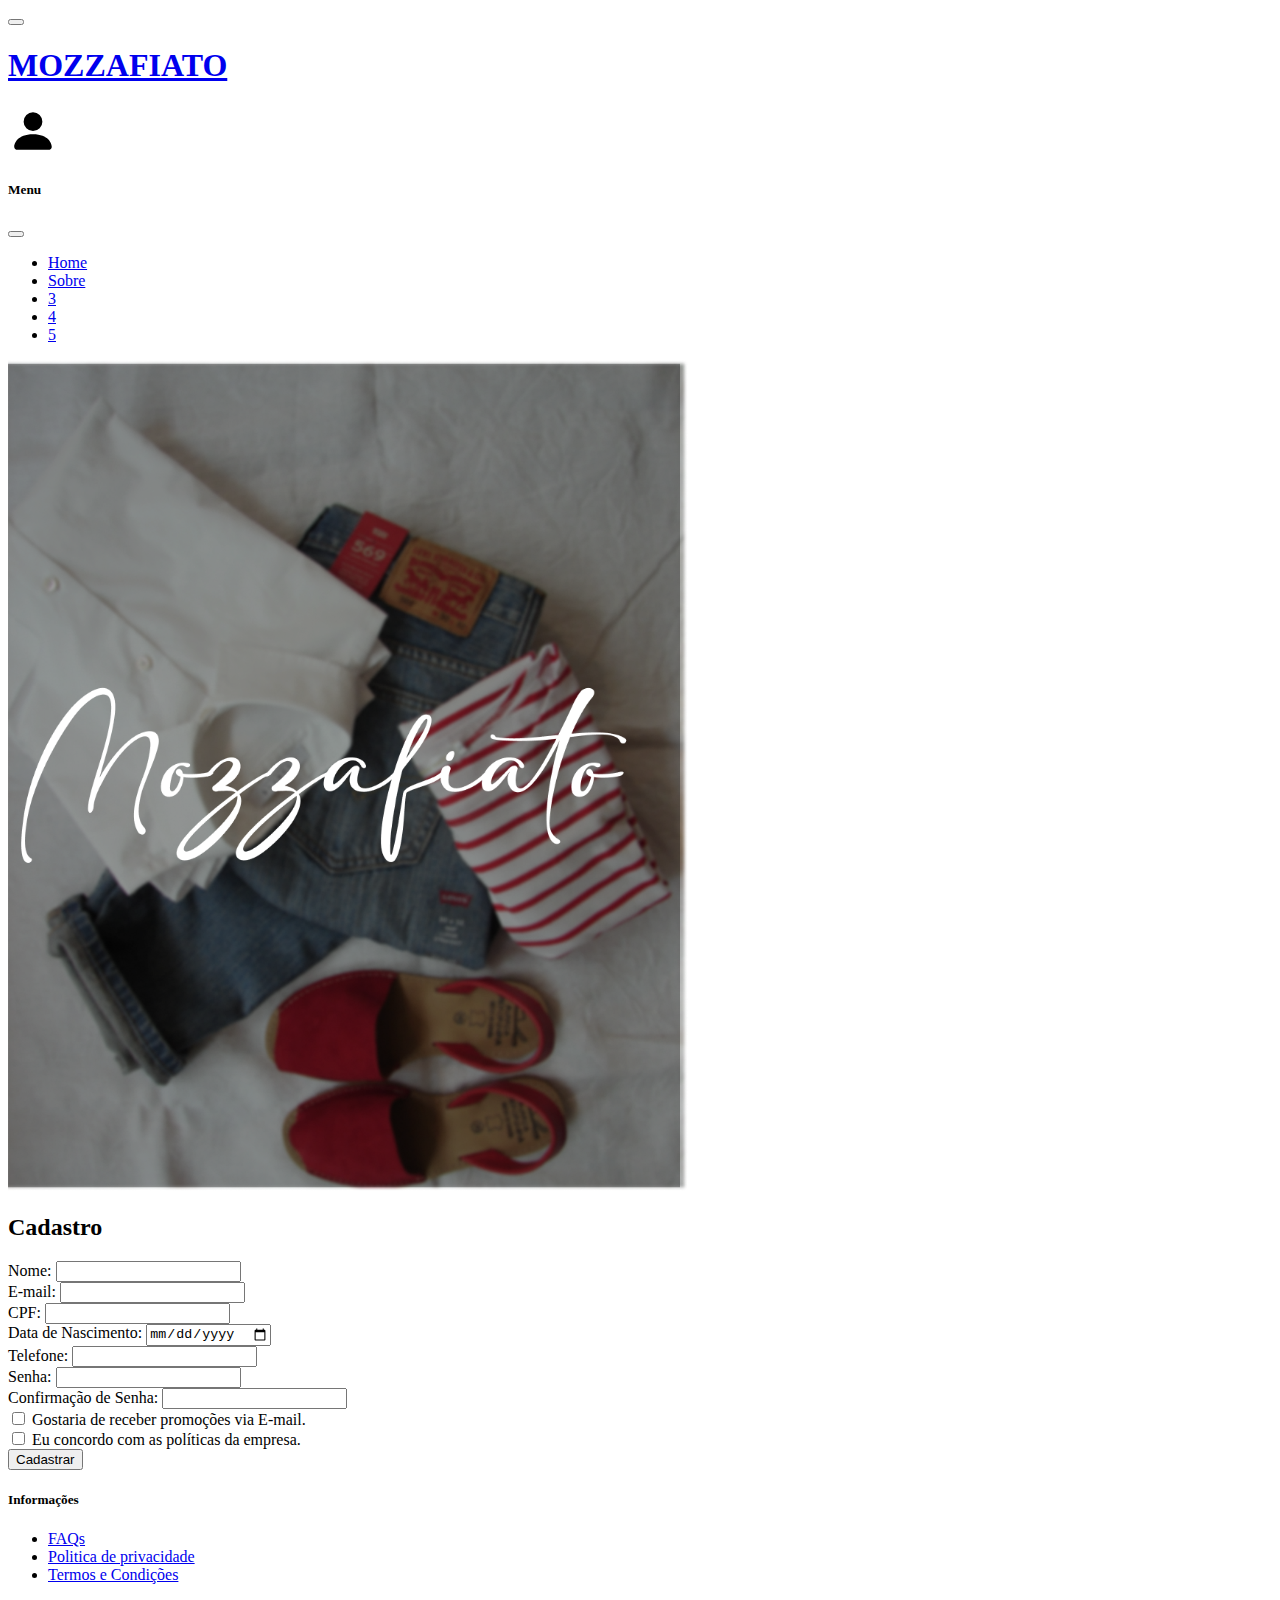
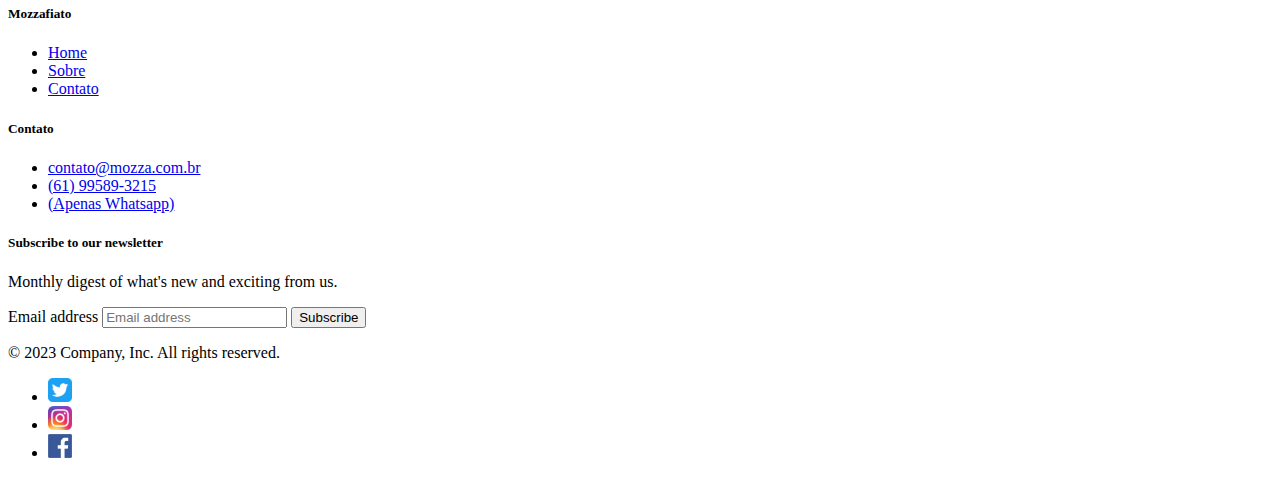
==== html/cadastro2.html @ ad1151cc "codigo cadastro" ====
<!DOCTYPE html>
<html lang="pt-br">

<head>
  <meta charset="UTF-8">
  <meta name="viewport" content="width=device-width, initial-scale=1.0">
  <link rel="stylesheet" type="text/css" href="../css/cadastro2.css">
  <script src="https://cdn.jsdelivr.net/npm/bootstrap@5.3.0/dist/js/bootstrap.bundle.min.js" integrity="sha384-geWF76RCwLtnZ8qwWowPQNguL3RmwHVBC9FhGdlKrxdiJJigb/j/68SIy3Te4Bkz" crossorigin="anonymous"></script>
  <link href="https://fonts.cdnfonts.com/css/keep-calm" rel="stylesheet">
  <title>Tela de Login</title>
</head>

<body>

  <div>
    <nav class="navbar navbar-dark bg-dark fixed-top d-flex justify-content-between">
      <button class="navbar-toggler" type="button" data-bs-toggle="offcanvas" data-bs-target="#navbarToggleExternalContent"
        aria-controls="navbarToggleExternalContent">
        <span class="navbar-toggler-icon"></span>
      </button>

      <a href="index.html"> 
      <h1 class="marcatitulo">MOZZAFIATO</h1>
      </a>

      <a href="login.html"> <!-- LINK PARA OUTRA PAGINA -->
        <img src="../imagem/person-fill.svg" width="50px" height="50px">
      </a>

    </nav>
    <div class="offcanvas offcanvas-start" tabindex="-1" id="navbarToggleExternalContent"
      aria-labelledby="navbarToggleExternalContentLabel">
      <div class="offcanvas-header">
        <h5 class="offcanvas-title" id="navbarToggleExternalContentLabel">Menu</h5>
        <button type="button" class="btn-close text-reset" data-bs-dismiss="offcanvas" aria-label="Close"></button>
      </div>
      <div class="offcanvas-body">
        <ul class="navbar-nav">
          <li class="nav-item"><a class="nav-link" href="index.html">Home</a></li>
          <li class="nav-item"><a class="nav-link" href="#sobre">Sobre</a></li>
          <li class="nav-item"><a class="nav-link" href="#">3</a></li>
          <li class="nav-item"><a class="nav-link" href="#">4</a></li>
          <li class="nav-item"><a class="nav-link" href="#">5</a></li>
        </ul>
      </div>
    </div>

    <div class="container-login">
      <div class="left-side">
        <img src="../imagem/mozzafiato_log.png" alt="Imagem da MOZZAFIATO" width="680px" />
      </div>
      <div class="registration-box">
        <h2>Cadastro</h2>
        <form>
          <div class="input-group">
            <label for="name">Nome:</label>
            <input type="text" id="name" name="name" required>
          </div>
          <div class="input-group">
            <label for="email">E-mail:</label>
            <input type="email" id="email" name="email" required>
          </div>
          <div class="input-group">
            <label for="cpf">CPF:</label>
            <input type="text" id="cpf" name="cpf" required>
          </div>
          <div class="input-group">
            <label for="birth">Data de Nascimento:</label>
            <input type="date" id="birth" name="birth" required>
          </div>
          <div class="input-group">
            <label for="phone">Telefone:</label>
            <input type="tel" id="phone" name="phone" required>
          </div>
          <div class="input-group">
            <label for="password">Senha:</label>
            <input type="password" id="password" name="password" required>
          </div>
          <div class="input-group">
            <label for="confirm-password">Confirmação de Senha:</label>
            <input type="password" id="confirm-password" name="confirm-password" required>
          </div>
          <div class="input-group">
            <input type="checkbox" id="email-promotions" name="email-promotions">
            <label for="email-promotions">Gostaria de receber promoções via E-mail.</label>
          </div>
          <div class="input-group">
            <input type="checkbox" id="agree-terms" name="agree-terms">
            <label for="agree-terms">Eu concordo com as políticas da empresa.</label>
          </div>
          <div class="input-group">
            <input type="submit" value="Cadastrar">
          </div>
        </form>
      </div>
    </div>
    <div class="container-footer">
      <footer>
        <div class="row">
          <div class="col-6 col-md-2 mb-2">
            <h5>Informações</h5>
            <ul class="nav flex-column">
              <li class="nav-item mb-2"><a href="#" class="nav-link p-0 text-body-secondary">FAQs</a></li>
              <li class="nav-item mb-2"><a href="#" class="nav-link p-0 text-body-secondary">Politica de privacidade</a></li>
              <li class="nav-item mb-2"><a href="#" class="nav-link p-0 text-body-secondary">Termos e Condições</a></li>
            </ul>
          </div>

          <div class="col-6 col-md-2 mb-3">
            <h5>Mozzafiato</h5>
            <ul class="nav flex-column">
              <li class="nav-item mb-2"><a href="#" class="nav-link p-0 text-body-secondary">Home</a></li>
              <li class="nav-item mb-2"><a href="#" class="nav-link p-0 text-body-secondary">Sobre</a></li>
              <li class="nav-item mb-2"><a href="#" class="nav-link p-0 text-body-secondary">Contato</a></li>
            </ul>
          </div>

          <div class="col-6 col-md-2 mb-3">
            <h5>Contato</h5>
            <ul class="nav flex-column">
              <li class="nav-item mb-2"><a href="#" class="nav-link p-0 text-body-secondary">contato@mozza.com.br</a></li>
              <li class="nav-item mb-2"><a href="#" class="nav-link p-0 text-body-secondary">(61) 99589-3215</a></li>
              <li class="nav-item mb-2"><a href="#" class="nav-link p-0 text-body-secondary">(Apenas Whatsapp)</a></li>
            </ul>
          </div>

          <div class="col-md-5 offset-md-1 mb-3">
            <form>
              <h5>Subscribe to our newsletter</h5>
              <p>Monthly digest of what's new and exciting from us.</p>
              <div class="d-flex flex-column flex-sm-row w-100 gap-2">
                <label for="newsletter1" class="visually-hidden">Email address</label>
                <input id="newsletter1" type="text" class="form-control" placeholder="Email address">
                <button class="btn btn-primary" type="button">Subscribe</button>
              </div>
            </form>
          </div>
        </div>

        <div class="d-flex flex-column flex-sm-row justify-content-between py-4 my-4 border-top">
          <p>&copy; 2023 Company, Inc. All rights reserved.</p>
          <ul class="list-unstyled d-flex">
            <li class="ms-3"><a class="link-body-emphasis" href="#"><img src="../imagem/1657045399twitter-icon-png.png" alt="twitter" width="24" height="24"><use xlink:href="#twitter"/></a></li>
            <li class="ms-3"><a class="link-body-emphasis" href="#"><img src="../imagem/Instagram_icon.png.webp" alt="twitter" width="24" height="24"><use xlink:href="#instagram"/></a></li>
            <li class="ms-3"><a class="link-body-emphasis" href="#"><img class="icon-face" src="../imagem/Facebook_icon_2013.svg.png" alt="twitter" width="24" height="24"><use xlink:href="#facebook"/></a></li>
          </ul>
        </div>
      </footer>
    </div>
  </body>
</html>
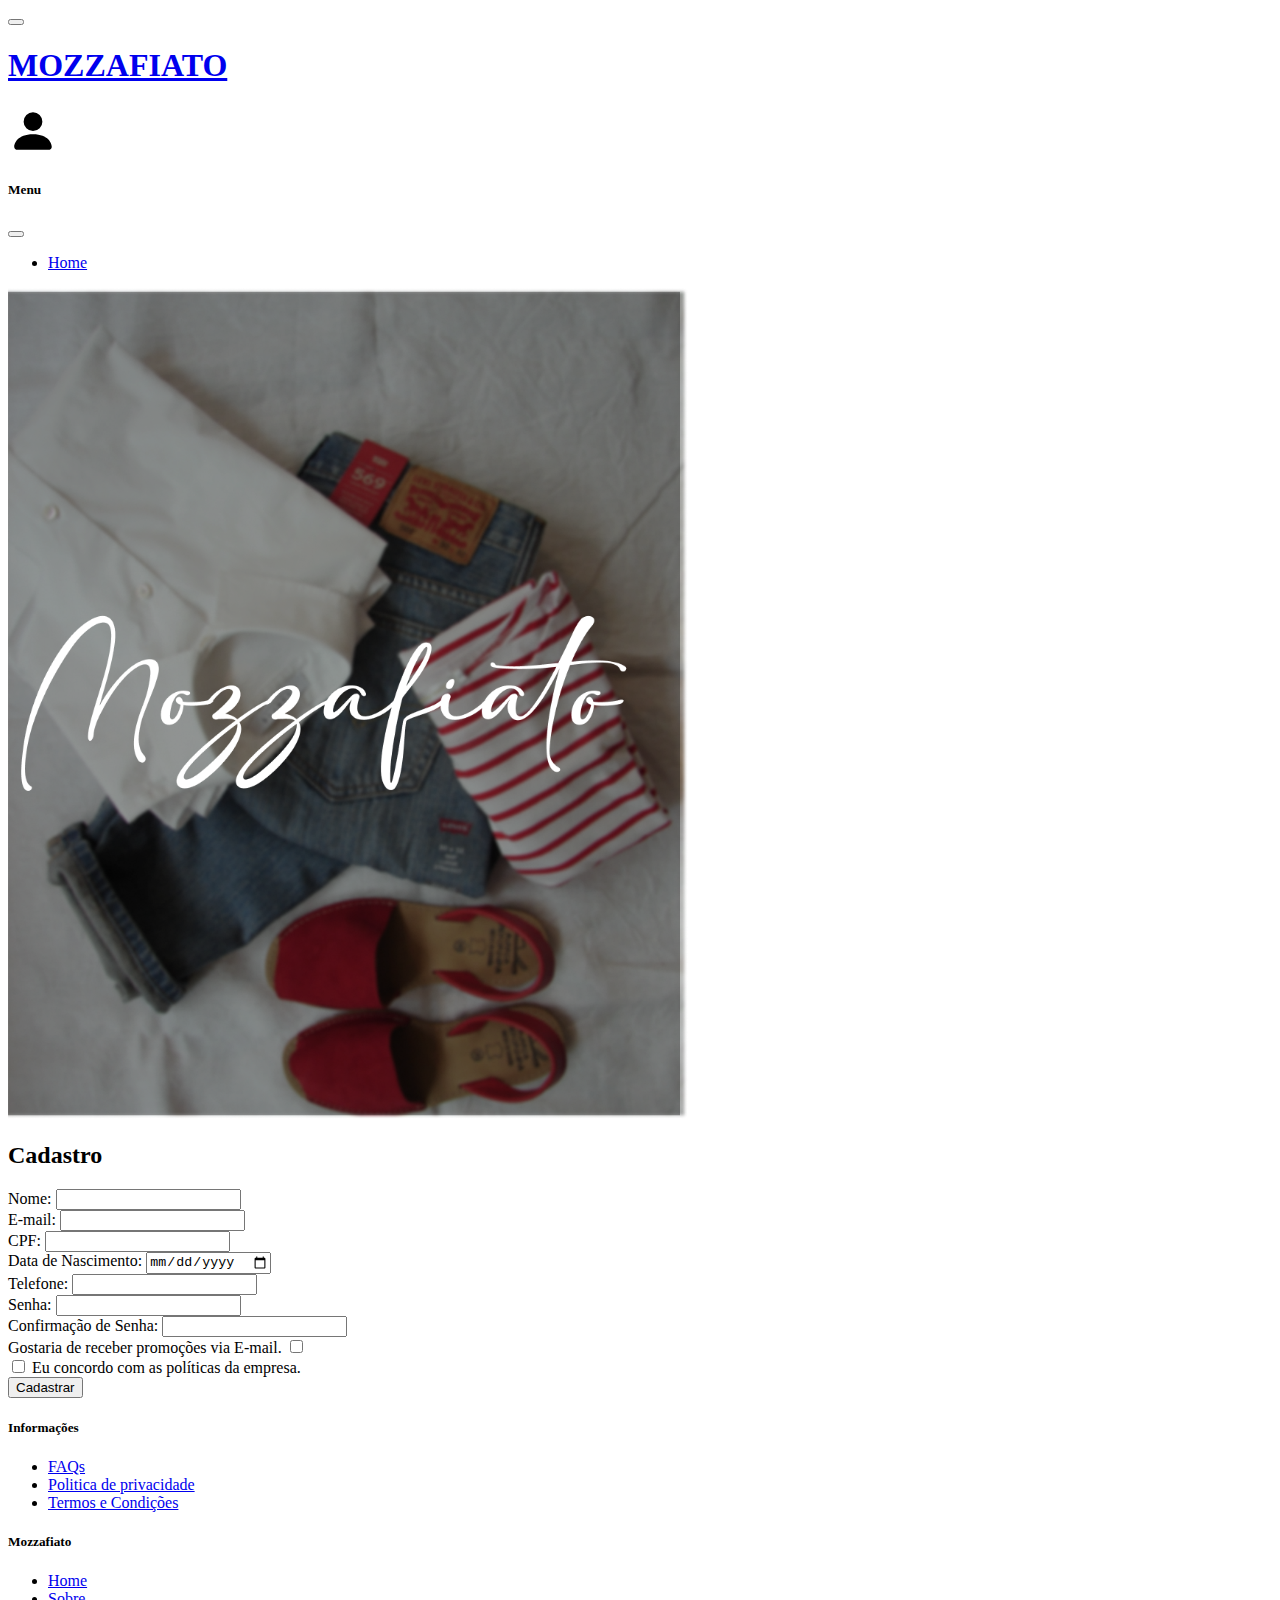
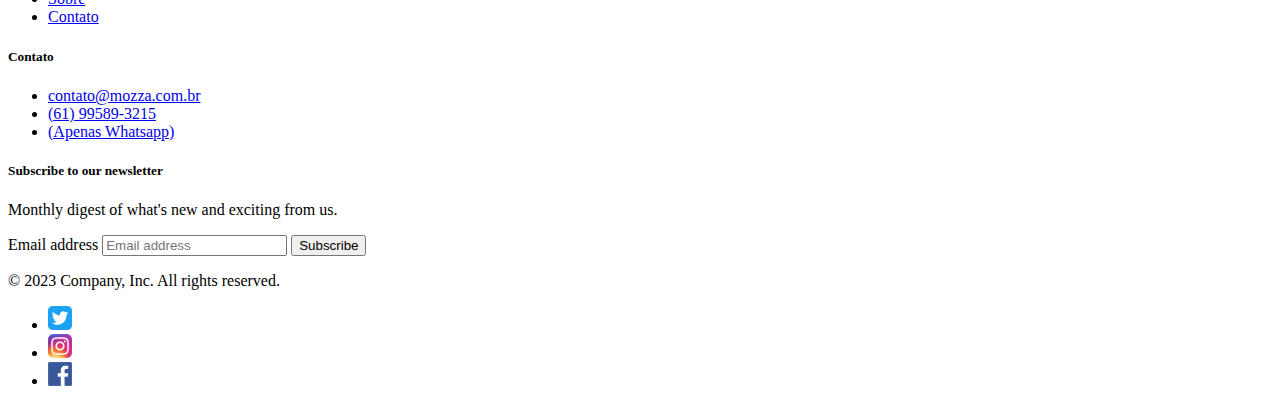
==== commit 1560b8f3: "CSS" ====
--- a/html/cadastro2.html
+++ b/html/cadastro2.html
@@ -37,10 +37,6 @@
       <div class="offcanvas-body">
         <ul class="navbar-nav">
           <li class="nav-item"><a class="nav-link" href="index.html">Home</a></li>
-          <li class="nav-item"><a class="nav-link" href="#sobre">Sobre</a></li>
-          <li class="nav-item"><a class="nav-link" href="#">3</a></li>
-          <li class="nav-item"><a class="nav-link" href="#">4</a></li>
-          <li class="nav-item"><a class="nav-link" href="#">5</a></li>
         </ul>
       </div>
     </div>
@@ -81,8 +77,8 @@
             <input type="password" id="confirm-password" name="confirm-password" required>
           </div>
           <div class="input-group">
+            <label for="email-promotions">Gostaria de receber promoções via E-mail.</label>
             <input type="checkbox" id="email-promotions" name="email-promotions">
-            <label for="email-promotions">Gostaria de receber promoções via E-mail.</label>
           </div>
           <div class="input-group">
             <input type="checkbox" id="agree-terms" name="agree-terms">
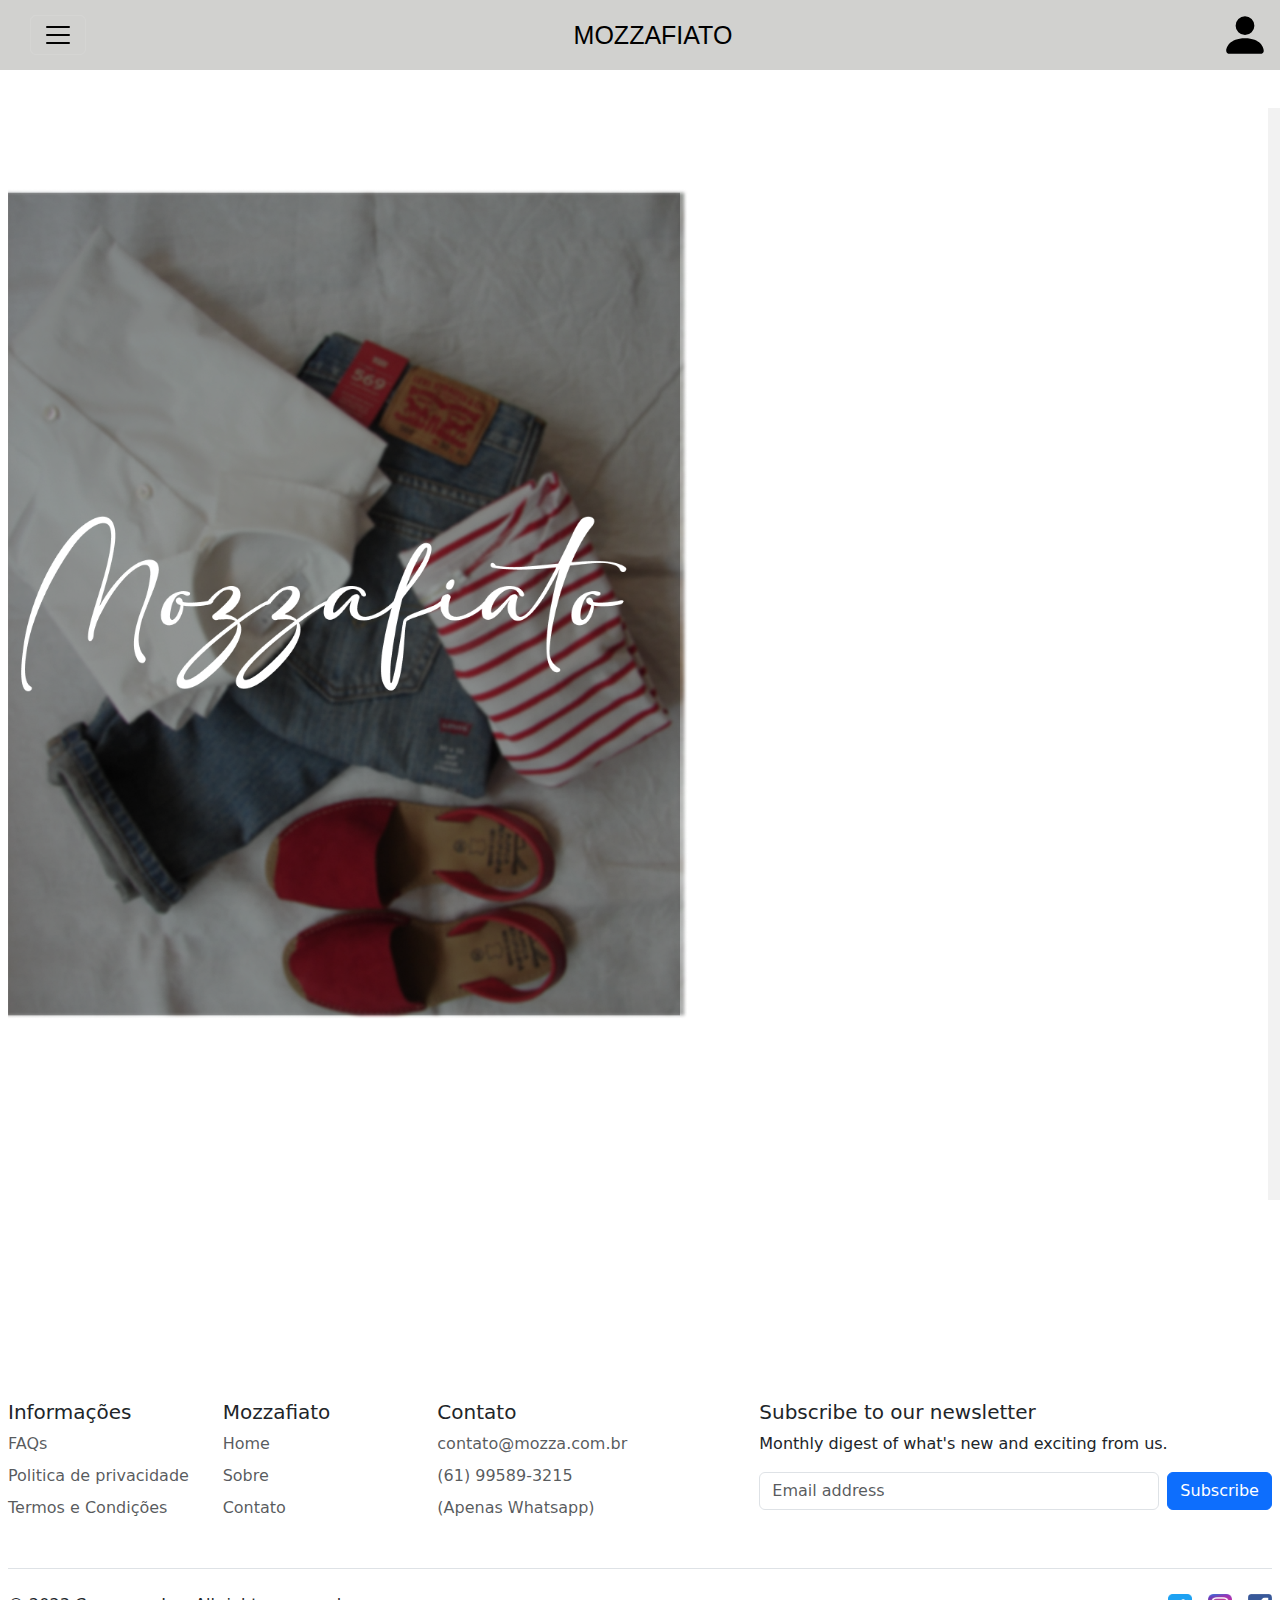
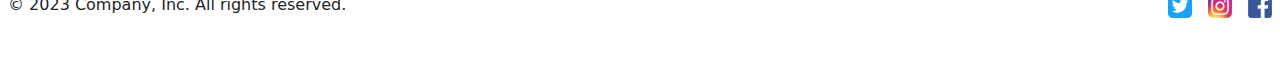
==== commit 7b85ecdf: "cadastro" ====
--- a/html/cadastro2.html
+++ b/html/cadastro2.html
@@ -7,7 +7,7 @@
   <link rel="stylesheet" type="text/css" href="../css/cadastro2.css">
   <script src="https://cdn.jsdelivr.net/npm/bootstrap@5.3.0/dist/js/bootstrap.bundle.min.js" integrity="sha384-geWF76RCwLtnZ8qwWowPQNguL3RmwHVBC9FhGdlKrxdiJJigb/j/68SIy3Te4Bkz" crossorigin="anonymous"></script>
   <link href="https://fonts.cdnfonts.com/css/keep-calm" rel="stylesheet">
-  <title>Tela de Login</title>
+  <title>Tela de Cadastro</title>
 </head>
 
 <body>
@@ -19,7 +19,18 @@
         <span class="navbar-toggler-icon"></span>
       </button>
 
-      <a href="index.html"> 
+      <style>
+        .titulo1 {
+          text-decoration: none;
+        }
+        
+        .marcatitulo {
+          text-decoration: none;
+        }
+        </style>
+        
+
+      <a class="titulo1" href="index.html"> 
       <h1 class="marcatitulo">MOZZAFIATO</h1>
       </a>
 
@@ -40,7 +51,7 @@
         </ul>
       </div>
     </div>
-
+   
     <div class="container-login">
       <div class="left-side">
         <img src="../imagem/mozzafiato_log.png" alt="Imagem da MOZZAFIATO" width="680px" />
@@ -76,11 +87,11 @@
             <label for="confirm-password">Confirmação de Senha:</label>
             <input type="password" id="confirm-password" name="confirm-password" required>
           </div>
-          <div class="input-group">
-            <label for="email-promotions">Gostaria de receber promoções via E-mail.</label>
+          <div class="input-group1">
             <input type="checkbox" id="email-promotions" name="email-promotions">
+            <label for="email-promotions">Gostaria de receber promoções via E-mail.</label> 
           </div>
-          <div class="input-group">
+          <div class="input-group1">
             <input type="checkbox" id="agree-terms" name="agree-terms">
             <label for="agree-terms">Eu concordo com as políticas da empresa.</label>
           </div>
@@ -90,8 +101,8 @@
         </form>
       </div>
     </div>
-    <div class="container-footer">
-      <footer>
+    <div>
+      <footer class="rodape1">
         <div class="row">
           <div class="col-6 col-md-2 mb-2">
             <h5>Informações</h5>
@@ -136,9 +147,24 @@
         <div class="d-flex flex-column flex-sm-row justify-content-between py-4 my-4 border-top">
           <p>&copy; 2023 Company, Inc. All rights reserved.</p>
           <ul class="list-unstyled d-flex">
-            <li class="ms-3"><a class="link-body-emphasis" href="#"><img src="../imagem/1657045399twitter-icon-png.png" alt="twitter" width="24" height="24"><use xlink:href="#twitter"/></a></li>
-            <li class="ms-3"><a class="link-body-emphasis" href="#"><img src="../imagem/Instagram_icon.png.webp" alt="twitter" width="24" height="24"><use xlink:href="#instagram"/></a></li>
-            <li class="ms-3"><a class="link-body-emphasis" href="#"><img class="icon-face" src="../imagem/Facebook_icon_2013.svg.png" alt="twitter" width="24" height="24"><use xlink:href="#facebook"/></a></li>
+            <li class="ms-3">
+              <a class="link-body-emphasis" href="https://twitter.com/login?lang=pt" target="_blank">
+                <img src="../imagem/1657045399twitter-icon-png.png" alt="twitter" width="24" height="24">
+                <use xlink:href="#twitter"/>
+              </a>
+            </li>
+            <li class="ms-3">
+              <a class="link-body-emphasis" href="https://www.instagram.com/" target="_blank">
+                <img src="../imagem/Instagram_icon.png.webp" alt="instagram" width="24" height="24">
+                <use xlink:href="#instagram"/>
+              </a>
+            </li>
+            <li class="ms-3">
+              <a class="link-body-emphasis" href="https://pt-br.facebook.com" target="_blank">
+                <img class="icon-face" src="../imagem/Facebook_icon_2013.svg.png" alt="facebook" width="24" height="24">
+                <use xlink:href="#facebook"/>
+              </a>
+            </li>
           </ul>
         </div>
       </footer>
--- a/css/cadastro2.css
+++ b/css/cadastro2.css
@@ -0,0 +1,12137 @@
+@charset "UTF-8"; /*!
+ * Bootstrap  v5.3.0 (https://getbootstrap.com/)
+ * Copyright 2011-2023 The Bootstrap Authors
+ * Licensed under MIT (https://github.com/twbs/bootstrap/blob/main/LICENSE)
+ */
+:root,
+[data-bs-theme="light"] {
+  --bs-blue: #0d6efd;
+  --bs-indigo: #6610f2;
+  --bs-purple: #6f42c1;
+  --bs-pink: #d63384;
+  --bs-red: #dc3545;
+  --bs-orange: #fd7e14;
+  --bs-yellow: #ffc107;
+  --bs-green: #198754;
+  --bs-teal: #20c997;
+  --bs-cyan: #0dcaf0;
+  --bs-black: #000;
+  --bs-white: #fff;
+  --bs-gray: #6c757d;
+  --bs-gray-dark: #343a40;
+  --bs-gray-100: #f8f9fa;
+  --bs-gray-200: #e9ecef;
+  --bs-gray-300: #dee2e6;
+  --bs-gray-400: #ced4da;
+  --bs-gray-500: #adb5bd;
+  --bs-gray-600: #6c757d;
+  --bs-gray-700: #495057;
+  --bs-gray-800: #343a40;
+  --bs-gray-900: #212529;
+  --bs-primary: #0d6efd;
+  --bs-secondary: #6c757d;
+  --bs-success: #198754;
+  --bs-info: #0dcaf0;
+  --bs-warning: #ffc107;
+  --bs-danger: #dc3545;
+  --bs-light: #f8f9fa;
+  --bs-dark: #212529;
+  --bs-primary-rgb: 13, 110, 253;
+  --bs-secondary-rgb: 108, 117, 125;
+  --bs-success-rgb: 25, 135, 84;
+  --bs-info-rgb: 13, 202, 240;
+  --bs-warning-rgb: 255, 193, 7;
+  --bs-danger-rgb: 220, 53, 69;
+  --bs-light-rgb: 248, 249, 250;
+  --bs-dark-rgb: 209, 209, 207;
+  --bs-primary-text-emphasis: #052c65;
+  --bs-secondary-text-emphasis: #2b2f32;
+  --bs-success-text-emphasis: #0a3622;
+  --bs-info-text-emphasis: #055160;
+  --bs-warning-text-emphasis: #664d03;
+  --bs-danger-text-emphasis: #58151c;
+  --bs-light-text-emphasis: #495057;
+  --bs-dark-text-emphasis: #495057;
+  --bs-primary-bg-subtle: #cfe2ff;
+  --bs-secondary-bg-subtle: #e2e3e5;
+  --bs-success-bg-subtle: #d1e7dd;
+  --bs-info-bg-subtle: #cff4fc;
+  --bs-warning-bg-subtle: #fff3cd;
+  --bs-danger-bg-subtle: #f8d7da;
+  --bs-light-bg-subtle: #fcfcfd;
+  --bs-dark-bg-subtle: #ced4da;
+  --bs-primary-border-subtle: #9ec5fe;
+  --bs-secondary-border-subtle: #c4c8cb;
+  --bs-success-border-subtle: #a3cfbb;
+  --bs-info-border-subtle: #9eeaf9;
+  --bs-warning-border-subtle: #ffe69c;
+  --bs-danger-border-subtle: #f1aeb5;
+  --bs-light-border-subtle: #e9ecef;
+  --bs-dark-border-subtle: #adb5bd;
+  --bs-white-rgb: 255, 255, 255;
+  --bs-black-rgb: 0, 0, 0;
+  --bs-font-sans-serif: system-ui, -apple-system, "Segoe UI", Roboto,
+    "Helvetica Neue", "Noto Sans", "Liberation Sans", Arial, sans-serif,
+    "Apple Color Emoji", "Segoe UI Emoji", "Segoe UI Symbol", "Noto Color Emoji";
+  --bs-font-monospace: SFMono-Regular, Menlo, Monaco, Consolas,
+    "Liberation Mono", "Courier New", monospace;
+  --bs-gradient: linear-gradient(
+    180deg,
+    rgba(255, 255, 255, 0.15),
+    rgba(255, 255, 255, 0)
+  );
+  --bs-body-font-family: var(--bs-font-sans-serif);
+  --bs-body-font-size: 1rem;
+  --bs-body-font-weight: 400;
+  --bs-body-line-height: 1.5;
+  --bs-body-color: #212529;
+  --bs-body-color-rgb: 33, 37, 41;
+  --bs-body-bg: #fff;
+  --bs-body-bg-rgb: 255, 255, 255;
+  --bs-emphasis-color: #000;
+  --bs-emphasis-color-rgb: 0, 0, 0;
+  --bs-secondary-color: rgba(33, 37, 41, 0.75);
+  --bs-secondary-color-rgb: 33, 37, 41;
+  --bs-secondary-bg: #e9ecef;
+  --bs-secondary-bg-rgb: 233, 236, 239;
+  --bs-tertiary-color: rgba(33, 37, 41, 0.5);
+  --bs-tertiary-color-rgb: 33, 37, 41;
+  --bs-tertiary-bg: #f8f9fa;
+  --bs-tertiary-bg-rgb: 248, 249, 250;
+  --bs-heading-color: inherit;
+  --bs-link-color: #0d6efd;
+  --bs-link-color-rgb: 13, 110, 253;
+  --bs-link-decoration: underline;
+  --bs-link-hover-color: #0a58ca;
+  --bs-link-hover-color-rgb: 10, 88, 202;
+  --bs-code-color: #d63384;
+  --bs-highlight-bg: #fff3cd;
+  --bs-border-width: 1px;
+  --bs-border-style: solid;
+  --bs-border-color: #dee2e6;
+  --bs-border-color-translucent: rgba(0, 0, 0, 0.175);
+  --bs-border-radius: 0.375rem;
+  --bs-border-radius-sm: 0.25rem;
+  --bs-border-radius-lg: 0.5rem;
+  --bs-border-radius-xl: 1rem;
+  --bs-border-radius-xxl: 2rem;
+  --bs-border-radius-2xl: var(--bs-border-radius-xxl);
+  --bs-border-radius-pill: 50rem;
+  --bs-box-shadow: 0 0.5rem 1rem rgba(0, 0, 0, 0.15);
+  --bs-box-shadow-sm: 0 0.125rem 0.25rem rgba(0, 0, 0, 0.075);
+  --bs-box-shadow-lg: 0 1rem 3rem rgba(0, 0, 0, 0.175);
+  --bs-box-shadow-inset: inset 0 1px 2px rgba(0, 0, 0, 0.075);
+  --bs-focus-ring-width: 0.25rem;
+  --bs-focus-ring-opacity: 0.25;
+  --bs-focus-ring-color: rgba(13, 110, 253, 0.25);
+  --bs-form-valid-color: #198754;
+  --bs-form-valid-border-color: #198754;
+  --bs-form-invalid-color: #dc3545;
+  --bs-form-invalid-border-color: #dc3545;
+}
+[data-bs-theme="dark"] {
+  color-scheme: dark;
+  --bs-body-color: #adb5bd;
+  --bs-body-color-rgb: 173, 181, 189;
+  --bs-body-bg: #212529;
+  --bs-body-bg-rgb: 33, 37, 41;
+  --bs-emphasis-color: #fff;
+  --bs-emphasis-color-rgb: 255, 255, 255;
+  --bs-secondary-color: rgba(173, 181, 189, 0.75);
+  --bs-secondary-color-rgb: 173, 181, 189;
+  --bs-secondary-bg: #343a40;
+  --bs-secondary-bg-rgb: 52, 58, 64;
+  --bs-tertiary-color: rgba(173, 181, 189, 0.5);
+  --bs-tertiary-color-rgb: 173, 181, 189;
+  --bs-tertiary-bg: #2b3035;
+  --bs-tertiary-bg-rgb: 43, 48, 53;
+  --bs-primary-text-emphasis: #6ea8fe;
+  --bs-secondary-text-emphasis: #a7acb1;
+  --bs-success-text-emphasis: #75b798;
+  --bs-info-text-emphasis: #6edff6;
+  --bs-warning-text-emphasis: #ffda6a;
+  --bs-danger-text-emphasis: #ea868f;
+  --bs-light-text-emphasis: #f8f9fa;
+  --bs-dark-text-emphasis: #dee2e6;
+  --bs-primary-bg-subtle: #031633;
+  --bs-secondary-bg-subtle: #161719;
+  --bs-success-bg-subtle: #051b11;
+  --bs-info-bg-subtle: #032830;
+  --bs-warning-bg-subtle: #332701;
+  --bs-danger-bg-subtle: #2c0b0e;
+  --bs-light-bg-subtle: #343a40;
+  --bs-dark-bg-subtle: #1a1d20;
+  --bs-primary-border-subtle: #084298;
+  --bs-secondary-border-subtle: #41464b;
+  --bs-success-border-subtle: #0f5132;
+  --bs-info-border-subtle: #087990;
+  --bs-warning-border-subtle: #997404;
+  --bs-danger-border-subtle: #842029;
+  --bs-light-border-subtle: #495057;
+  --bs-dark-border-subtle: #343a40;
+  --bs-heading-color: inherit;
+  --bs-link-color: #6ea8fe;
+  --bs-link-hover-color: #8bb9fe;
+  --bs-link-color-rgb: 110, 168, 254;
+  --bs-link-hover-color-rgb: 139, 185, 254;
+  --bs-code-color: #e685b5;
+  --bs-border-color: #495057;
+  --bs-border-color-translucent: rgba(255, 255, 255, 0.15);
+  --bs-form-valid-color: #75b798;
+  --bs-form-valid-border-color: #75b798;
+  --bs-form-invalid-color: #ea868f;
+  --bs-form-invalid-border-color: #ea868f;
+}
+*,
+::after,
+::before {
+  box-sizing: border-box;
+}
+@media (prefers-reduced-motion: no-preference) {
+  :root {
+    scroll-behavior: smooth;
+  }
+}
+body {
+  font-family: var(--bs-body-font-family);
+  font-size: var(--bs-body-font-size);
+  font-weight: var(--bs-body-font-weight);
+  line-height: var(--bs-body-line-height);
+  color: var(--bs-body-color);
+  text-align: var(--bs-body-text-align);
+  background-color: var(--bs-body-bg);
+  -webkit-text-size-adjust: 100%;
+  -webkit-tap-highlight-color: transparent;
+}
+
+hr {
+  margin: 1rem 0;
+  color: inherit;
+  border: 0;
+  border-top: var(--bs-border-width) solid;
+  opacity: 0.25;
+}
+.h1,
+.h2,
+.h3,
+.h4,
+.h5,
+.h6,
+h1,
+h2,
+h3,
+h4,
+h5,
+h6 {
+  margin-top: 0;
+  margin-bottom: 0.5rem;
+  font-weight: 500;
+  line-height: 1.2;
+  color: var(--bs-heading-color);
+}
+.h1,
+h1 {
+  font-size: calc(1.375rem + 1.5vw);
+}
+@media (min-width: 1200px) {
+  .h1,
+  h1 {
+    font-size: 2.5rem;
+  }
+}
+.h2,
+h2 {
+  font-size: calc(1.325rem + 0.9vw);
+}
+@media (min-width: 1200px) {
+  .h2,
+  h2 {
+    font-size: 2rem;
+  }
+}
+.h3,
+h3 {
+  font-size: calc(1.3rem + 0.6vw);
+}
+@media (min-width: 1200px) {
+  .h3,
+  h3 {
+    font-size: 1.75rem;
+  }
+}
+.h4,
+h4 {
+  font-size: calc(1.275rem + 0.3vw);
+}
+@media (min-width: 1200px) {
+  .h4,
+  h4 {
+    font-size: 1.5rem;
+  }
+}
+.h5,
+h5 {
+  font-size: 1.25rem;
+}
+.h6,
+h6 {
+  font-size: 1rem;
+}
+p {
+  margin-top: 0;
+  margin-bottom: 1rem;
+}
+abbr[title] {
+  -webkit-text-decoration: underline dotted;
+  text-decoration: underline dotted;
+  cursor: help;
+  -webkit-text-decoration-skip-ink: none;
+  text-decoration-skip-ink: none;
+}
+address {
+  margin-bottom: 1rem;
+  font-style: normal;
+  line-height: inherit;
+}
+ol,
+ul {
+  padding-left: 2rem;
+}
+dl,
+ol,
+ul {
+  margin-top: 0;
+  margin-bottom: 1rem;
+}
+ol ol,
+ol ul,
+ul ol,
+ul ul {
+  margin-bottom: 0;
+}
+dt {
+  font-weight: 700;
+}
+dd {
+  margin-bottom: 0.5rem;
+  margin-left: 0;
+}
+blockquote {
+  margin: 0 0 1rem;
+}
+b,
+strong {
+  font-weight: bolder;
+}
+.small,
+small {
+  font-size: 0.875em;
+}
+.mark,
+mark {
+  padding: 0.1875em;
+  background-color: var(--bs-highlight-bg);
+}
+sub,
+sup {
+  position: relative;
+  font-size: 0.75em;
+  line-height: 0;
+  vertical-align: baseline;
+}
+sub {
+  bottom: -0.25em;
+}
+sup {
+  top: -0.5em;
+}
+a {
+  color: rgba(var(--bs-link-color-rgb), var(--bs-link-opacity, 1));
+  text-decoration: underline;
+}
+a:hover {
+  --bs-link-color-rgb: var(--bs-link-hover-color-rgb);
+}
+a:not([href]):not([class]),
+a:not([href]):not([class]):hover {
+  color: inherit;
+  text-decoration: none;
+}
+code,
+kbd,
+pre,
+samp {
+  font-family: var(--bs-font-monospace);
+  font-size: 1em;
+}
+pre {
+  display: block;
+  margin-top: 0;
+  margin-bottom: 1rem;
+  overflow: auto;
+  font-size: 0.875em;
+}
+pre code {
+  font-size: inherit;
+  color: inherit;
+  word-break: normal;
+}
+code {
+  font-size: 0.875em;
+  color: var(--bs-code-color);
+  word-wrap: break-word;
+}
+a > code {
+  color: inherit;
+}
+kbd {
+  padding: 0.1875rem 0.375rem;
+  font-size: 0.875em;
+  color: var(--bs-body-bg);
+  background-color: var(--bs-body-color);
+  border-radius: 0.25rem;
+}
+kbd kbd {
+  padding: 0;
+  font-size: 1em;
+}
+figure {
+  margin: 0 0 1rem;
+}
+img,
+svg {
+  vertical-align: middle;
+}
+table {
+  caption-side: bottom;
+  border-collapse: collapse;
+}
+caption {
+  padding-top: 0.5rem;
+  padding-bottom: 0.5rem;
+  color: var(--bs-secondary-color);
+  text-align: left;
+}
+th {
+  text-align: inherit;
+  text-align: -webkit-match-parent;
+}
+tbody,
+td,
+tfoot,
+th,
+thead,
+tr {
+  border-color: inherit;
+  border-style: solid;
+  border-width: 0;
+}
+label {
+  display: inline-block;
+}
+button {
+  border-radius: 0;
+}
+button:focus:not(:focus-visible) {
+  outline: 0;
+}
+button,
+input,
+optgroup,
+select,
+textarea {
+  margin: 0;
+  font-family: inherit;
+  font-size: inherit;
+  line-height: inherit;
+}
+button,
+select {
+  text-transform: none;
+}
+[role="button"] {
+  cursor: pointer;
+}
+select {
+  word-wrap: normal;
+}
+select:disabled {
+  opacity: 1;
+}
+[list]:not([type="date"]):not([type="datetime-local"]):not([type="month"]):not(
+    [type="week"]
+  ):not([type="time"])::-webkit-calendar-picker-indicator {
+  display: none !important;
+}
+[type="button"],
+[type="reset"],
+[type="submit"],
+
+[type="button"]:not(:disabled),
+[type="reset"]:not(:disabled),
+[type="submit"]:not(:disabled),
+button:not(:disabled) {
+  cursor: pointer;
+}
+::-moz-focus-inner {
+  padding: 0;
+  border-style: none;
+}
+textarea {
+  resize: vertical;
+}
+fieldset {
+  min-width: 0;
+  padding: 0;
+  margin: 0;
+  border: 0;
+}
+legend {
+  float: left;
+  width: 100%;
+  padding: 0;
+  margin-bottom: 0.5rem;
+  font-size: calc(1.275rem + 0.3vw);
+  line-height: inherit;
+}
+@media (min-width: 1200px) {
+  legend {
+    font-size: 1.5rem;
+  }
+}
+legend + * {
+  clear: left;
+}
+::-webkit-datetime-edit-day-field,
+::-webkit-datetime-edit-fields-wrapper,
+::-webkit-datetime-edit-hour-field,
+::-webkit-datetime-edit-minute,
+::-webkit-datetime-edit-month-field,
+::-webkit-datetime-edit-text,
+::-webkit-datetime-edit-year-field {
+  padding: 0;
+}
+::-webkit-inner-spin-button {
+  height: auto;
+}
+
+::-webkit-search-decoration {
+  -webkit-appearance: none;
+}
+::-webkit-color-swatch-wrapper {
+  padding: 0;
+}
+::-webkit-file-upload-button {
+  font: inherit;
+  -webkit-appearance: button;
+}
+
+output {
+  display: inline-block;
+}
+iframe {
+  border: 0;
+}
+summary {
+  display: list-item;
+  cursor: pointer;
+}
+progress {
+  vertical-align: baseline;
+}
+[hidden] {
+  display: none !important;
+}
+.lead {
+  font-size: 1.25rem;
+  font-weight: 300;
+}
+.display-1 {
+  font-size: calc(1.625rem + 4.5vw);
+  font-weight: 300;
+  line-height: 1.2;
+}
+@media (min-width: 1200px) {
+  .display-1 {
+    font-size: 5rem;
+  }
+}
+.display-2 {
+  font-size: calc(1.575rem + 3.9vw);
+  font-weight: 300;
+  line-height: 1.2;
+}
+@media (min-width: 1200px) {
+  .display-2 {
+    font-size: 4.5rem;
+  }
+}
+.display-3 {
+  font-size: calc(1.525rem + 3.3vw);
+  font-weight: 300;
+  line-height: 1.2;
+}
+@media (min-width: 1200px) {
+  .display-3 {
+    font-size: 4rem;
+  }
+}
+.display-4 {
+  font-size: calc(1.475rem + 2.7vw);
+  font-weight: 300;
+  line-height: 1.2;
+}
+@media (min-width: 1200px) {
+  .display-4 {
+    font-size: 3.5rem;
+  }
+}
+.display-5 {
+  font-size: calc(1.425rem + 2.1vw);
+  font-weight: 300;
+  line-height: 1.2;
+}
+@media (min-width: 1200px) {
+  .display-5 {
+    font-size: 3rem;
+  }
+}
+.display-6 {
+  font-size: calc(1.375rem + 1.5vw);
+  font-weight: 300;
+  line-height: 1.2;
+}
+@media (min-width: 1200px) {
+  .display-6 {
+    font-size: 2.5rem;
+  }
+}
+.list-unstyled {
+  padding-left: 0;
+  list-style: none;
+}
+.list-inline {
+  padding-left: 0;
+  list-style: none;
+}
+.list-inline-item {
+  display: inline-block;
+}
+.list-inline-item:not(:last-child) {
+  margin-right: 0.5rem;
+}
+.initialism {
+  font-size: 0.875em;
+  text-transform: uppercase;
+}
+.blockquote {
+  margin-bottom: 1rem;
+  font-size: 1.25rem;
+}
+.blockquote > :last-child {
+  margin-bottom: 0;
+}
+.blockquote-footer {
+  margin-top: -1rem;
+  margin-bottom: 1rem;
+  font-size: 0.875em;
+  color: #0a4f83;
+}
+.blockquote-footer::before {
+  content: "— ";
+}
+.img-fluid {
+  max-width: 100%;
+  height: auto;
+}
+.img-thumbnail {
+  padding: 0.25rem;
+  background-color: var(--bs-body-bg);
+  border: var(--bs-border-width) solid var(--bs-border-color);
+  border-radius: var(--bs-border-radius);
+  max-width: 100%;
+  height: auto;
+}
+.figure {
+  display: inline-block;
+}
+.figure-img {
+  margin-bottom: 0.5rem;
+  line-height: 1;
+}
+.figure-caption {
+  font-size: 0.875em;
+  color: var(--bs-secondary-color);
+}
+.container,
+.container-fluid,
+.container-lg,
+.container-md,
+.container-sm,
+.container-xl,
+.container-xxl {
+  --bs-gutter-x: 1.5rem;
+  --bs-gutter-y: 0;
+  width: 100%;
+  padding-right: calc(var(--bs-gutter-x) * 0.5);
+  padding-left: calc(var(--bs-gutter-x) * 0.5);
+  margin-right: auto;
+  margin-left: auto;
+}
+@media (min-width: 576px) {
+  .container,
+  .container-sm {
+    max-width: 540px;
+  }
+}
+@media (min-width: 768px) {
+  .container,
+  .container-md,
+  .container-sm {
+    max-width: 720px;
+  }
+}
+@media (min-width: 992px) {
+  .container,
+  .container-lg,
+  .container-md,
+  .container-sm {
+    max-width: 960px;
+  }
+}
+@media (min-width: 1200px) {
+  .container,
+  .container-lg,
+  .container-md,
+  .container-sm,
+  .container-xl {
+    max-width: 1140px;
+  }
+}
+@media (min-width: 1400px) {
+  .container,
+  .container-lg,
+  .container-md,
+  .container-sm,
+  .container-xl,
+  .container-xxl {
+    max-width: 1320px;
+  }
+}
+:root {
+  --bs-breakpoint-xs: 0;
+  --bs-breakpoint-sm: 576px;
+  --bs-breakpoint-md: 768px;
+  --bs-breakpoint-lg: 992px;
+  --bs-breakpoint-xl: 1200px;
+  --bs-breakpoint-xxl: 1400px;
+}
+.row {
+  --bs-gutter-x: 1.5rem;
+  --bs-gutter-y: 0;
+  display: flex;
+  flex-wrap: wrap;
+  margin-top: calc(-1 * var(--bs-gutter-y));
+  margin-right: calc(-0.5 * var(--bs-gutter-x));
+  margin-left: calc(-0.5 * var(--bs-gutter-x));
+}
+.row > * {
+  flex-shrink: 0;
+  width: 100%;
+  max-width: 100%;
+  padding-right: calc(var(--bs-gutter-x) * 0.5);
+  padding-left: calc(var(--bs-gutter-x) * 0.5);
+  margin-top: var(--bs-gutter-y);
+}
+.col {
+  flex: 1 0 0%;
+}
+.row-cols-auto > * {
+  flex: 0 0 auto;
+  width: auto;
+}
+.row-cols-1 > * {
+  flex: 0 0 auto;
+  width: 100%;
+}
+.row-cols-2 > * {
+  flex: 0 0 auto;
+  width: 50%;
+}
+.row-cols-3 > * {
+  flex: 0 0 auto;
+  width: 33.3333333333%;
+}
+.row-cols-4 > * {
+  flex: 0 0 auto;
+  width: 25%;
+}
+.row-cols-5 > * {
+  flex: 0 0 auto;
+  width: 20%;
+}
+.row-cols-6 > * {
+  flex: 0 0 auto;
+  width: 16.6666666667%;
+}
+.col-auto {
+  flex: 0 0 auto;
+  width: auto;
+}
+.col-1 {
+  flex: 0 0 auto;
+  width: 8.33333333%;
+}
+.col-2 {
+  flex: 0 0 auto;
+  width: 16.66666667%;
+}
+.col-3 {
+  flex: 0 0 auto;
+  width: 25%;
+}
+.col-4 {
+  flex: 0 0 auto;
+  width: 33.33333333%;
+}
+.col-5 {
+  flex: 0 0 auto;
+  width: 41.66666667%;
+}
+.col-6 {
+  flex: 0 0 auto;
+  width: 50%;
+}
+.col-7 {
+  flex: 0 0 auto;
+  width: 58.33333333%;
+}
+.col-8 {
+  flex: 0 0 auto;
+  width: 66.66666667%;
+}
+.col-9 {
+  flex: 0 0 auto;
+  width: 75%;
+}
+.col-10 {
+  flex: 0 0 auto;
+  width: 83.33333333%;
+}
+.col-11 {
+  flex: 0 0 auto;
+  width: 91.66666667%;
+}
+.col-12 {
+  flex: 0 0 auto;
+  width: 100%;
+}
+.offset-1 {
+  margin-left: 8.33333333%;
+}
+.offset-2 {
+  margin-left: 16.66666667%;
+}
+.offset-3 {
+  margin-left: 25%;
+}
+.offset-4 {
+  margin-left: 33.33333333%;
+}
+.offset-5 {
+  margin-left: 41.66666667%;
+}
+.offset-6 {
+  margin-left: 50%;
+}
+.offset-7 {
+  margin-left: 58.33333333%;
+}
+.offset-8 {
+  margin-left: 66.66666667%;
+}
+.offset-9 {
+  margin-left: 75%;
+}
+.offset-10 {
+  margin-left: 83.33333333%;
+}
+.offset-11 {
+  margin-left: 91.66666667%;
+}
+.g-0,
+.gx-0 {
+  --bs-gutter-x: 0;
+}
+.g-0,
+.gy-0 {
+  --bs-gutter-y: 0;
+}
+.g-1,
+.gx-1 {
+  --bs-gutter-x: 0.25rem;
+}
+.g-1,
+.gy-1 {
+  --bs-gutter-y: 0.25rem;
+}
+.g-2,
+.gx-2 {
+  --bs-gutter-x: 0.5rem;
+}
+.g-2,
+.gy-2 {
+  --bs-gutter-y: 0.5rem;
+}
+.g-3,
+.gx-3 {
+  --bs-gutter-x: 1rem;
+}
+.g-3,
+.gy-3 {
+  --bs-gutter-y: 1rem;
+}
+.g-4,
+.gx-4 {
+  --bs-gutter-x: 1.5rem;
+}
+.g-4,
+.gy-4 {
+  --bs-gutter-y: 1.5rem;
+}
+.g-5,
+.gx-5 {
+  --bs-gutter-x: 3rem;
+}
+.g-5,
+.gy-5 {
+  --bs-gutter-y: 3rem;
+}
+@media (min-width: 576px) {
+  .col-sm {
+    flex: 1 0 0%;
+  }
+  .row-cols-sm-auto > * {
+    flex: 0 0 auto;
+    width: auto;
+  }
+  .row-cols-sm-1 > * {
+    flex: 0 0 auto;
+    width: 100%;
+  }
+  .row-cols-sm-2 > * {
+    flex: 0 0 auto;
+    width: 50%;
+  }
+  .row-cols-sm-3 > * {
+    flex: 0 0 auto;
+    width: 33.3333333333%;
+  }
+  .row-cols-sm-4 > * {
+    flex: 0 0 auto;
+    width: 25%;
+  }
+  .row-cols-sm-5 > * {
+    flex: 0 0 auto;
+    width: 20%;
+  }
+  .row-cols-sm-6 > * {
+    flex: 0 0 auto;
+    width: 16.6666666667%;
+  }
+  .col-sm-auto {
+    flex: 0 0 auto;
+    width: auto;
+  }
+  .col-sm-1 {
+    flex: 0 0 auto;
+    width: 8.33333333%;
+  }
+  .col-sm-2 {
+    flex: 0 0 auto;
+    width: 16.66666667%;
+  }
+  .col-sm-3 {
+    flex: 0 0 auto;
+    width: 25%;
+  }
+  .col-sm-4 {
+    flex: 0 0 auto;
+    width: 33.33333333%;
+  }
+  .col-sm-5 {
+    flex: 0 0 auto;
+    width: 41.66666667%;
+  }
+  .col-sm-6 {
+    flex: 0 0 auto;
+    width: 50%;
+  }
+  .col-sm-7 {
+    flex: 0 0 auto;
+    width: 58.33333333%;
+  }
+  .col-sm-8 {
+    flex: 0 0 auto;
+    width: 66.66666667%;
+  }
+  .col-sm-9 {
+    flex: 0 0 auto;
+    width: 75%;
+  }
+  .col-sm-10 {
+    flex: 0 0 auto;
+    width: 83.33333333%;
+  }
+  .col-sm-11 {
+    flex: 0 0 auto;
+    width: 91.66666667%;
+  }
+  .col-sm-12 {
+    flex: 0 0 auto;
+    width: 100%;
+  }
+  .offset-sm-0 {
+    margin-left: 0;
+  }
+  .offset-sm-1 {
+    margin-left: 8.33333333%;
+  }
+  .offset-sm-2 {
+    margin-left: 16.66666667%;
+  }
+  .offset-sm-3 {
+    margin-left: 25%;
+  }
+  .offset-sm-4 {
+    margin-left: 33.33333333%;
+  }
+  .offset-sm-5 {
+    margin-left: 41.66666667%;
+  }
+  .offset-sm-6 {
+    margin-left: 50%;
+  }
+  .offset-sm-7 {
+    margin-left: 58.33333333%;
+  }
+  .offset-sm-8 {
+    margin-left: 66.66666667%;
+  }
+  .offset-sm-9 {
+    margin-left: 75%;
+  }
+  .offset-sm-10 {
+    margin-left: 83.33333333%;
+  }
+  .offset-sm-11 {
+    margin-left: 91.66666667%;
+  }
+  .g-sm-0,
+  .gx-sm-0 {
+    --bs-gutter-x: 0;
+  }
+  .g-sm-0,
+  .gy-sm-0 {
+    --bs-gutter-y: 0;
+  }
+  .g-sm-1,
+  .gx-sm-1 {
+    --bs-gutter-x: 0.25rem;
+  }
+  .g-sm-1,
+  .gy-sm-1 {
+    --bs-gutter-y: 0.25rem;
+  }
+  .g-sm-2,
+  .gx-sm-2 {
+    --bs-gutter-x: 0.5rem;
+  }
+  .g-sm-2,
+  .gy-sm-2 {
+    --bs-gutter-y: 0.5rem;
+  }
+  .g-sm-3,
+  .gx-sm-3 {
+    --bs-gutter-x: 1rem;
+  }
+  .g-sm-3,
+  .gy-sm-3 {
+    --bs-gutter-y: 1rem;
+  }
+  .g-sm-4,
+  .gx-sm-4 {
+    --bs-gutter-x: 1.5rem;
+  }
+  .g-sm-4,
+  .gy-sm-4 {
+    --bs-gutter-y: 1.5rem;
+  }
+  .g-sm-5,
+  .gx-sm-5 {
+    --bs-gutter-x: 3rem;
+  }
+  .g-sm-5,
+  .gy-sm-5 {
+    --bs-gutter-y: 3rem;
+  }
+}
+@media (min-width: 768px) {
+  .col-md {
+    flex: 1 0 0%;
+  }
+  .row-cols-md-auto > * {
+    flex: 0 0 auto;
+    width: auto;
+  }
+  .row-cols-md-1 > * {
+    flex: 0 0 auto;
+    width: 100%;
+  }
+  .row-cols-md-2 > * {
+    flex: 0 0 auto;
+    width: 50%;
+  }
+  .row-cols-md-3 > * {
+    flex: 0 0 auto;
+    width: 33.3333333333%;
+  }
+  .row-cols-md-4 > * {
+    flex: 0 0 auto;
+    width: 25%;
+  }
+  .row-cols-md-5 > * {
+    flex: 0 0 auto;
+    width: 20%;
+  }
+  .row-cols-md-6 > * {
+    flex: 0 0 auto;
+    width: 16.6666666667%;
+  }
+  .col-md-auto {
+    flex: 0 0 auto;
+    width: auto;
+  }
+  .col-md-1 {
+    flex: 0 0 auto;
+    width: 8.33333333%;
+  }
+  .col-md-2 {
+    flex: 0 0 auto;
+    width: 16.66666667%;
+  }
+  .col-md-3 {
+    flex: 0 0 auto;
+    width: 25%;
+  }
+  .col-md-4 {
+    flex: 0 0 auto;
+    width: 33.33333333%;
+  }
+  .col-md-5 {
+    flex: 0 0 auto;
+    width: 41.66666667%;
+  }
+  .col-md-6 {
+    flex: 0 0 auto;
+    width: 50%;
+  }
+  .col-md-7 {
+    flex: 0 0 auto;
+    width: 58.33333333%;
+  }
+  .col-md-8 {
+    flex: 0 0 auto;
+    width: 66.66666667%;
+  }
+  .col-md-9 {
+    flex: 0 0 auto;
+    width: 75%;
+  }
+  .col-md-10 {
+    flex: 0 0 auto;
+    width: 83.33333333%;
+  }
+  .col-md-11 {
+    flex: 0 0 auto;
+    width: 91.66666667%;
+  }
+  .col-md-12 {
+    flex: 0 0 auto;
+    width: 100%;
+  }
+  .offset-md-0 {
+    margin-left: 0;
+  }
+  .offset-md-1 {
+    margin-left: 8.33333333%;
+  }
+  .offset-md-2 {
+    margin-left: 16.66666667%;
+  }
+  .offset-md-3 {
+    margin-left: 25%;
+  }
+  .offset-md-4 {
+    margin-left: 33.33333333%;
+  }
+  .offset-md-5 {
+    margin-left: 41.66666667%;
+  }
+  .offset-md-6 {
+    margin-left: 50%;
+  }
+  .offset-md-7 {
+    margin-left: 58.33333333%;
+  }
+  .offset-md-8 {
+    margin-left: 66.66666667%;
+  }
+  .offset-md-9 {
+    margin-left: 75%;
+  }
+  .offset-md-10 {
+    margin-left: 83.33333333%;
+  }
+  .offset-md-11 {
+    margin-left: 91.66666667%;
+  }
+  .g-md-0,
+  .gx-md-0 {
+    --bs-gutter-x: 0;
+  }
+  .g-md-0,
+  .gy-md-0 {
+    --bs-gutter-y: 0;
+  }
+  .g-md-1,
+  .gx-md-1 {
+    --bs-gutter-x: 0.25rem;
+  }
+  .g-md-1,
+  .gy-md-1 {
+    --bs-gutter-y: 0.25rem;
+  }
+  .g-md-2,
+  .gx-md-2 {
+    --bs-gutter-x: 0.5rem;
+  }
+  .g-md-2,
+  .gy-md-2 {
+    --bs-gutter-y: 0.5rem;
+  }
+  .g-md-3,
+  .gx-md-3 {
+    --bs-gutter-x: 1rem;
+  }
+  .g-md-3,
+  .gy-md-3 {
+    --bs-gutter-y: 1rem;
+  }
+  .g-md-4,
+  .gx-md-4 {
+    --bs-gutter-x: 1.5rem;
+  }
+  .g-md-4,
+  .gy-md-4 {
+    --bs-gutter-y: 1.5rem;
+  }
+  .g-md-5,
+  .gx-md-5 {
+    --bs-gutter-x: 3rem;
+  }
+  .g-md-5,
+  .gy-md-5 {
+    --bs-gutter-y: 3rem;
+  }
+}
+@media (min-width: 992px) {
+  .col-lg {
+    flex: 1 0 0%;
+  }
+  .row-cols-lg-auto > * {
+    flex: 0 0 auto;
+    width: auto;
+  }
+  .row-cols-lg-1 > * {
+    flex: 0 0 auto;
+    width: 100%;
+  }
+  .row-cols-lg-2 > * {
+    flex: 0 0 auto;
+    width: 50%;
+  }
+  .row-cols-lg-3 > * {
+    flex: 0 0 auto;
+    width: 33.3333333333%;
+  }
+  .row-cols-lg-4 > * {
+    flex: 0 0 auto;
+    width: 25%;
+  }
+  .row-cols-lg-5 > * {
+    flex: 0 0 auto;
+    width: 20%;
+  }
+  .row-cols-lg-6 > * {
+    flex: 0 0 auto;
+    width: 16.6666666667%;
+  }
+  .col-lg-auto {
+    flex: 0 0 auto;
+    width: auto;
+  }
+  .col-lg-1 {
+    flex: 0 0 auto;
+    width: 8.33333333%;
+  }
+  .col-lg-2 {
+    flex: 0 0 auto;
+    width: 16.66666667%;
+  }
+  .col-lg-3 {
+    flex: 0 0 auto;
+    width: 25%;
+  }
+  .col-lg-4 {
+    flex: 0 0 auto;
+    width: 33.33333333%;
+  }
+  .col-lg-5 {
+    flex: 0 0 auto;
+    width: 41.66666667%;
+  }
+  .col-lg-6 {
+    flex: 0 0 auto;
+    width: 50%;
+  }
+  .col-lg-7 {
+    flex: 0 0 auto;
+    width: 58.33333333%;
+  }
+  .col-lg-8 {
+    flex: 0 0 auto;
+    width: 66.66666667%;
+  }
+  .col-lg-9 {
+    flex: 0 0 auto;
+    width: 75%;
+  }
+  .col-lg-10 {
+    flex: 0 0 auto;
+    width: 83.33333333%;
+  }
+  .col-lg-11 {
+    flex: 0 0 auto;
+    width: 91.66666667%;
+  }
+  .col-lg-12 {
+    flex: 0 0 auto;
+    width: 100%;
+  }
+  .offset-lg-0 {
+    margin-left: 0;
+  }
+  .offset-lg-1 {
+    margin-left: 8.33333333%;
+  }
+  .offset-lg-2 {
+    margin-left: 16.66666667%;
+  }
+  .offset-lg-3 {
+    margin-left: 25%;
+  }
+  .offset-lg-4 {
+    margin-left: 33.33333333%;
+  }
+  .offset-lg-5 {
+    margin-left: 41.66666667%;
+  }
+  .offset-lg-6 {
+    margin-left: 50%;
+  }
+  .offset-lg-7 {
+    margin-left: 58.33333333%;
+  }
+  .offset-lg-8 {
+    margin-left: 66.66666667%;
+  }
+  .offset-lg-9 {
+    margin-left: 75%;
+  }
+  .offset-lg-10 {
+    margin-left: 83.33333333%;
+  }
+  .offset-lg-11 {
+    margin-left: 91.66666667%;
+  }
+  .g-lg-0,
+  .gx-lg-0 {
+    --bs-gutter-x: 0;
+  }
+  .g-lg-0,
+  .gy-lg-0 {
+    --bs-gutter-y: 0;
+  }
+  .g-lg-1,
+  .gx-lg-1 {
+    --bs-gutter-x: 0.25rem;
+  }
+  .g-lg-1,
+  .gy-lg-1 {
+    --bs-gutter-y: 0.25rem;
+  }
+  .g-lg-2,
+  .gx-lg-2 {
+    --bs-gutter-x: 0.5rem;
+  }
+  .g-lg-2,
+  .gy-lg-2 {
+    --bs-gutter-y: 0.5rem;
+  }
+  .g-lg-3,
+  .gx-lg-3 {
+    --bs-gutter-x: 1rem;
+  }
+  .g-lg-3,
+  .gy-lg-3 {
+    --bs-gutter-y: 1rem;
+  }
+  .g-lg-4,
+  .gx-lg-4 {
+    --bs-gutter-x: 1.5rem;
+  }
+  .g-lg-4,
+  .gy-lg-4 {
+    --bs-gutter-y: 1.5rem;
+  }
+  .g-lg-5,
+  .gx-lg-5 {
+    --bs-gutter-x: 3rem;
+  }
+  .g-lg-5,
+  .gy-lg-5 {
+    --bs-gutter-y: 3rem;
+  }
+}
+@media (min-width: 1200px) {
+  .col-xl {
+    flex: 1 0 0%;
+  }
+  .row-cols-xl-auto > * {
+    flex: 0 0 auto;
+    width: auto;
+  }
+  .row-cols-xl-1 > * {
+    flex: 0 0 auto;
+    width: 100%;
+  }
+  .row-cols-xl-2 > * {
+    flex: 0 0 auto;
+    width: 50%;
+  }
+  .row-cols-xl-3 > * {
+    flex: 0 0 auto;
+    width: 33.3333333333%;
+  }
+  .row-cols-xl-4 > * {
+    flex: 0 0 auto;
+    width: 25%;
+  }
+  .row-cols-xl-5 > * {
+    flex: 0 0 auto;
+    width: 20%;
+  }
+  .row-cols-xl-6 > * {
+    flex: 0 0 auto;
+    width: 16.6666666667%;
+  }
+  .col-xl-auto {
+    flex: 0 0 auto;
+    width: auto;
+  }
+  .col-xl-1 {
+    flex: 0 0 auto;
+    width: 8.33333333%;
+  }
+  .col-xl-2 {
+    flex: 0 0 auto;
+    width: 16.66666667%;
+  }
+  .col-xl-3 {
+    flex: 0 0 auto;
+    width: 25%;
+  }
+  .col-xl-4 {
+    flex: 0 0 auto;
+    width: 33.33333333%;
+  }
+  .col-xl-5 {
+    flex: 0 0 auto;
+    width: 41.66666667%;
+  }
+  .col-xl-6 {
+    flex: 0 0 auto;
+    width: 50%;
+  }
+  .col-xl-7 {
+    flex: 0 0 auto;
+    width: 58.33333333%;
+  }
+  .col-xl-8 {
+    flex: 0 0 auto;
+    width: 66.66666667%;
+  }
+  .col-xl-9 {
+    flex: 0 0 auto;
+    width: 75%;
+  }
+  .col-xl-10 {
+    flex: 0 0 auto;
+    width: 83.33333333%;
+  }
+  .col-xl-11 {
+    flex: 0 0 auto;
+    width: 91.66666667%;
+  }
+  .col-xl-12 {
+    flex: 0 0 auto;
+    width: 100%;
+  }
+  .offset-xl-0 {
+    margin-left: 0;
+  }
+  .offset-xl-1 {
+    margin-left: 8.33333333%;
+  }
+  .offset-xl-2 {
+    margin-left: 16.66666667%;
+  }
+  .offset-xl-3 {
+    margin-left: 25%;
+  }
+  .offset-xl-4 {
+    margin-left: 33.33333333%;
+  }
+  .offset-xl-5 {
+    margin-left: 41.66666667%;
+  }
+  .offset-xl-6 {
+    margin-left: 50%;
+  }
+  .offset-xl-7 {
+    margin-left: 58.33333333%;
+  }
+  .offset-xl-8 {
+    margin-left: 66.66666667%;
+  }
+  .offset-xl-9 {
+    margin-left: 75%;
+  }
+  .offset-xl-10 {
+    margin-left: 83.33333333%;
+  }
+  .offset-xl-11 {
+    margin-left: 91.66666667%;
+  }
+  .g-xl-0,
+  .gx-xl-0 {
+    --bs-gutter-x: 0;
+  }
+  .g-xl-0,
+  .gy-xl-0 {
+    --bs-gutter-y: 0;
+  }
+  .g-xl-1,
+  .gx-xl-1 {
+    --bs-gutter-x: 0.25rem;
+  }
+  .g-xl-1,
+  .gy-xl-1 {
+    --bs-gutter-y: 0.25rem;
+  }
+  .g-xl-2,
+  .gx-xl-2 {
+    --bs-gutter-x: 0.5rem;
+  }
+  .g-xl-2,
+  .gy-xl-2 {
+    --bs-gutter-y: 0.5rem;
+  }
+  .g-xl-3,
+  .gx-xl-3 {
+    --bs-gutter-x: 1rem;
+  }
+  .g-xl-3,
+  .gy-xl-3 {
+    --bs-gutter-y: 1rem;
+  }
+  .g-xl-4,
+  .gx-xl-4 {
+    --bs-gutter-x: 1.5rem;
+  }
+  .g-xl-4,
+  .gy-xl-4 {
+    --bs-gutter-y: 1.5rem;
+  }
+  .g-xl-5,
+  .gx-xl-5 {
+    --bs-gutter-x: 3rem;
+  }
+  .g-xl-5,
+  .gy-xl-5 {
+    --bs-gutter-y: 3rem;
+  }
+}
+@media (min-width: 1400px) {
+  .col-xxl {
+    flex: 1 0 0%;
+  }
+  .row-cols-xxl-auto > * {
+    flex: 0 0 auto;
+    width: auto;
+  }
+  .row-cols-xxl-1 > * {
+    flex: 0 0 auto;
+    width: 100%;
+  }
+  .row-cols-xxl-2 > * {
+    flex: 0 0 auto;
+    width: 50%;
+  }
+  .row-cols-xxl-3 > * {
+    flex: 0 0 auto;
+    width: 33.3333333333%;
+  }
+  .row-cols-xxl-4 > * {
+    flex: 0 0 auto;
+    width: 25%;
+  }
+  .row-cols-xxl-5 > * {
+    flex: 0 0 auto;
+    width: 20%;
+  }
+  .row-cols-xxl-6 > * {
+    flex: 0 0 auto;
+    width: 16.6666666667%;
+  }
+  .col-xxl-auto {
+    flex: 0 0 auto;
+    width: auto;
+  }
+  .col-xxl-1 {
+    flex: 0 0 auto;
+    width: 8.33333333%;
+  }
+  .col-xxl-2 {
+    flex: 0 0 auto;
+    width: 16.66666667%;
+  }
+  .col-xxl-3 {
+    flex: 0 0 auto;
+    width: 25%;
+  }
+  .col-xxl-4 {
+    flex: 0 0 auto;
+    width: 33.33333333%;
+  }
+  .col-xxl-5 {
+    flex: 0 0 auto;
+    width: 41.66666667%;
+  }
+  .col-xxl-6 {
+    flex: 0 0 auto;
+    width: 50%;
+  }
+  .col-xxl-7 {
+    flex: 0 0 auto;
+    width: 58.33333333%;
+  }
+  .col-xxl-8 {
+    flex: 0 0 auto;
+    width: 66.66666667%;
+  }
+  .col-xxl-9 {
+    flex: 0 0 auto;
+    width: 75%;
+  }
+  .col-xxl-10 {
+    flex: 0 0 auto;
+    width: 83.33333333%;
+  }
+  .col-xxl-11 {
+    flex: 0 0 auto;
+    width: 91.66666667%;
+  }
+  .col-xxl-12 {
+    flex: 0 0 auto;
+    width: 100%;
+  }
+  .offset-xxl-0 {
+    margin-left: 0;
+  }
+  .offset-xxl-1 {
+    margin-left: 8.33333333%;
+  }
+  .offset-xxl-2 {
+    margin-left: 16.66666667%;
+  }
+  .offset-xxl-3 {
+    margin-left: 25%;
+  }
+  .offset-xxl-4 {
+    margin-left: 33.33333333%;
+  }
+  .offset-xxl-5 {
+    margin-left: 41.66666667%;
+  }
+  .offset-xxl-6 {
+    margin-left: 50%;
+  }
+  .offset-xxl-7 {
+    margin-left: 58.33333333%;
+  }
+  .offset-xxl-8 {
+    margin-left: 66.66666667%;
+  }
+  .offset-xxl-9 {
+    margin-left: 75%;
+  }
+  .offset-xxl-10 {
+    margin-left: 83.33333333%;
+  }
+  .offset-xxl-11 {
+    margin-left: 91.66666667%;
+  }
+  .g-xxl-0,
+  .gx-xxl-0 {
+    --bs-gutter-x: 0;
+  }
+  .g-xxl-0,
+  .gy-xxl-0 {
+    --bs-gutter-y: 0;
+  }
+  .g-xxl-1,
+  .gx-xxl-1 {
+    --bs-gutter-x: 0.25rem;
+  }
+  .g-xxl-1,
+  .gy-xxl-1 {
+    --bs-gutter-y: 0.25rem;
+  }
+  .g-xxl-2,
+  .gx-xxl-2 {
+    --bs-gutter-x: 0.5rem;
+  }
+  .g-xxl-2,
+  .gy-xxl-2 {
+    --bs-gutter-y: 0.5rem;
+  }
+  .g-xxl-3,
+  .gx-xxl-3 {
+    --bs-gutter-x: 1rem;
+  }
+  .g-xxl-3,
+  .gy-xxl-3 {
+    --bs-gutter-y: 1rem;
+  }
+  .g-xxl-4,
+  .gx-xxl-4 {
+    --bs-gutter-x: 1.5rem;
+  }
+  .g-xxl-4,
+  .gy-xxl-4 {
+    --bs-gutter-y: 1.5rem;
+  }
+  .g-xxl-5,
+  .gx-xxl-5 {
+    --bs-gutter-x: 3rem;
+  }
+  .g-xxl-5,
+  .gy-xxl-5 {
+    --bs-gutter-y: 3rem;
+  }
+}
+.table {
+  --bs-table-color-type: initial;
+  --bs-table-bg-type: initial;
+  --bs-table-color-state: initial;
+  --bs-table-bg-state: initial;
+  --bs-table-color: var(--bs-body-color);
+  --bs-table-bg: var(--bs-body-bg);
+  --bs-table-border-color: var(--bs-border-color);
+  --bs-table-accent-bg: transparent;
+  --bs-table-striped-color: var(--bs-body-color);
+  --bs-table-striped-bg: rgba(0, 0, 0, 0.05);
+  --bs-table-active-color: var(--bs-body-color);
+  --bs-table-active-bg: rgba(0, 0, 0, 0.1);
+  --bs-table-hover-color: var(--bs-body-color);
+  --bs-table-hover-bg: rgba(0, 0, 0, 0.075);
+  width: 100%;
+  margin-bottom: 1rem;
+  vertical-align: top;
+  border-color: var(--bs-table-border-color);
+}
+.table > :not(caption) > * > * {
+  padding: 0.5rem 0.5rem;
+  color: var(
+    --bs-table-color-state,
+    var(--bs-table-color-type, var(--bs-table-color))
+  );
+  background-color: var(--bs-table-bg);
+  border-bottom-width: var(--bs-border-width);
+  box-shadow: inset 0 0 0 9999px
+    var(--bs-table-bg-state, var(--bs-table-bg-type, var(--bs-table-accent-bg)));
+}
+.table > tbody {
+  vertical-align: inherit;
+}
+.table > thead {
+  vertical-align: bottom;
+}
+.table-group-divider {
+  border-top: calc(var(--bs-border-width) * 2) solid currentcolor;
+}
+.caption-top {
+  caption-side: top;
+}
+.table-sm > :not(caption) > * > * {
+  padding: 0.25rem 0.25rem;
+}
+.table-bordered > :not(caption) > * {
+  border-width: var(--bs-border-width) 0;
+}
+.table-bordered > :not(caption) > * > * {
+  border-width: 0 var(--bs-border-width);
+}
+.table-borderless > :not(caption) > * > * {
+  border-bottom-width: 0;
+}
+.table-borderless > :not(:first-child) {
+  border-top-width: 0;
+}
+.table-striped > tbody > tr:nth-of-type(odd) > * {
+  --bs-table-color-type: var(--bs-table-striped-color);
+  --bs-table-bg-type: var(--bs-table-striped-bg);
+}
+.table-striped-columns > :not(caption) > tr > :nth-child(2n) {
+  --bs-table-color-type: var(--bs-table-striped-color);
+  --bs-table-bg-type: var(--bs-table-striped-bg);
+}
+.table-active {
+  --bs-table-color-state: var(--bs-table-active-color);
+  --bs-table-bg-state: var(--bs-table-active-bg);
+}
+.table-hover > tbody > tr:hover > * {
+  --bs-table-color-state: var(--bs-table-hover-color);
+  --bs-table-bg-state: var(--bs-table-hover-bg);
+}
+.table-primary {
+  --bs-table-color: #000;
+  --bs-table-bg: #cfe2ff;
+  --bs-table-border-color: #bacbe6;
+  --bs-table-striped-bg: #c5d7f2;
+  --bs-table-striped-color: #000;
+  --bs-table-active-bg: #bacbe6;
+  --bs-table-active-color: #000;
+  --bs-table-hover-bg: #bfd1ec;
+  --bs-table-hover-color: #000;
+  color: var(--bs-table-color);
+  border-color: var(--bs-table-border-color);
+}
+.table-secondary {
+  --bs-table-color: #000;
+  --bs-table-bg: #e2e3e5;
+  --bs-table-border-color: #cbccce;
+  --bs-table-striped-bg: #d7d8da;
+  --bs-table-striped-color: #000;
+  --bs-table-active-bg: #cbccce;
+  --bs-table-active-color: #000;
+  --bs-table-hover-bg: #d1d2d4;
+  --bs-table-hover-color: #000;
+  color: var(--bs-table-color);
+  border-color: var(--bs-table-border-color);
+}
+.table-success {
+  --bs-table-color: #000;
+  --bs-table-bg: #d1e7dd;
+  --bs-table-border-color: #bcd0c7;
+  --bs-table-striped-bg: #c7dbd2;
+  --bs-table-striped-color: #000;
+  --bs-table-active-bg: #bcd0c7;
+  --bs-table-active-color: #000;
+  --bs-table-hover-bg: #c1d6cc;
+  --bs-table-hover-color: #000;
+  color: var(--bs-table-color);
+  border-color: var(--bs-table-border-color);
+}
+.table-info {
+  --bs-table-color: #000;
+  --bs-table-bg: #cff4fc;
+  --bs-table-border-color: #badce3;
+  --bs-table-striped-bg: #c5e8ef;
+  --bs-table-striped-color: #000;
+  --bs-table-active-bg: #badce3;
+  --bs-table-active-color: #000;
+  --bs-table-hover-bg: #bfe2e9;
+  --bs-table-hover-color: #000;
+  color: var(--bs-table-color);
+  border-color: var(--bs-table-border-color);
+}
+.table-warning {
+  --bs-table-color: #000;
+  --bs-table-bg: #fff3cd;
+  --bs-table-border-color: #e6dbb9;
+  --bs-table-striped-bg: #f2e7c3;
+  --bs-table-striped-color: #000;
+  --bs-table-active-bg: #e6dbb9;
+  --bs-table-active-color: #000;
+  --bs-table-hover-bg: #ece1be;
+  --bs-table-hover-color: #000;
+  color: var(--bs-table-color);
+  border-color: var(--bs-table-border-color);
+}
+.table-danger {
+  --bs-table-color: #000;
+  --bs-table-bg: #f8d7da;
+  --bs-table-border-color: #dfc2c4;
+  --bs-table-striped-bg: #eccccf;
+  --bs-table-striped-color: #000;
+  --bs-table-active-bg: #dfc2c4;
+  --bs-table-active-color: #000;
+  --bs-table-hover-bg: #e5c7ca;
+  --bs-table-hover-color: #000;
+  color: var(--bs-table-color);
+  border-color: var(--bs-table-border-color);
+}
+.table-light {
+  --bs-table-color: #000;
+  --bs-table-bg: #f8f9fa;
+  --bs-table-border-color: #dfe0e1;
+  --bs-table-striped-bg: #ecedee;
+  --bs-table-striped-color: #000;
+  --bs-table-active-bg: #dfe0e1;
+  --bs-table-active-color: #000;
+  --bs-table-hover-bg: #e5e6e7;
+  --bs-table-hover-color: #000;
+  color: var(--bs-table-color);
+  border-color: var(--bs-table-border-color);
+}
+.table-dark {
+  --bs-table-color: #fff;
+  --bs-table-bg: #212529;
+  --bs-table-border-color: #373b3e;
+  --bs-table-striped-bg: #2c3034;
+  --bs-table-striped-color: #fff;
+  --bs-table-active-bg: #373b3e;
+  --bs-table-active-color: #fff;
+  --bs-table-hover-bg: #323539;
+  --bs-table-hover-color: #fff;
+  color: var(--bs-table-color);
+  border-color: var(--bs-table-border-color);
+}
+.table-responsive {
+  overflow-x: auto;
+  -webkit-overflow-scrolling: touch;
+}
+@media (max-width: 575.98px) {
+  .table-responsive-sm {
+    overflow-x: auto;
+    -webkit-overflow-scrolling: touch;
+  }
+}
+@media (max-width: 767.98px) {
+  .table-responsive-md {
+    overflow-x: auto;
+    -webkit-overflow-scrolling: touch;
+  }
+}
+@media (max-width: 991.98px) {
+  .table-responsive-lg {
+    overflow-x: auto;
+    -webkit-overflow-scrolling: touch;
+  }
+}
+@media (max-width: 1199.98px) {
+  .table-responsive-xl {
+    overflow-x: auto;
+    -webkit-overflow-scrolling: touch;
+  }
+}
+@media (max-width: 1399.98px) {
+  .table-responsive-xxl {
+    overflow-x: auto;
+    -webkit-overflow-scrolling: touch;
+  }
+}
+.form-label {
+  margin-bottom: 0.5rem;
+}
+.col-form-label {
+  padding-top: calc(0.375rem + var(--bs-border-width));
+  padding-bottom: calc(0.375rem + var(--bs-border-width));
+  margin-bottom: 0;
+  font-size: inherit;
+  line-height: 1.5;
+}
+.col-form-label-lg {
+  padding-top: calc(0.5rem + var(--bs-border-width));
+  padding-bottom: calc(0.5rem + var(--bs-border-width));
+  font-size: 1.25rem;
+}
+.col-form-label-sm {
+  padding-top: calc(0.25rem + var(--bs-border-width));
+  padding-bottom: calc(0.25rem + var(--bs-border-width));
+  font-size: 0.875rem;
+}
+.form-text {
+  margin-top: 0.25rem;
+  font-size: 0.875em;
+  color: var(--bs-secondary-color);
+}
+.form-control {
+  display: block;
+  width: 100%;
+  padding: 0.375rem 0.75rem;
+  font-size: 1rem;
+  font-weight: 400;
+  line-height: 1.5;
+  color: var(--bs-body-color);
+  background-color: var(--bs-body-bg);
+  background-clip: padding-box;
+  border: var(--bs-border-width) solid var(--bs-border-color);
+  -webkit-appearance: none;
+  -moz-appearance: none;
+  appearance: none;
+  border-radius: var(--bs-border-radius);
+  transition: border-color 0.15s ease-in-out, box-shadow 0.15s ease-in-out;
+}
+@media (prefers-reduced-motion: reduce) {
+  .form-control {
+    transition: none;
+  }
+}
+.form-control[type="file"] {
+  overflow: hidden;
+}
+.form-control[type="file"]:not(:disabled):not([readonly]) {
+  cursor: pointer;
+}
+.form-control:focus {
+  color: var(--bs-body-color);
+  background-color: var(--bs-body-bg);
+  border-color: #86b7fe;
+  outline: 0;
+  box-shadow: 0 0 0 0.25rem rgba(13, 110, 253, 0.25);
+}
+.form-control::-webkit-date-and-time-value {
+  min-width: 85px;
+  height: 1.5em;
+  margin: 0;
+}
+.form-control::-webkit-datetime-edit {
+  display: block;
+  padding: 0;
+}
+.form-control::-moz-placeholder {
+  color: var(--bs-secondary-color);
+  opacity: 1;
+}
+.form-control::placeholder {
+  color: var(--bs-secondary-color);
+  opacity: 1;
+}
+.form-control:disabled {
+  background-color: var(--bs-secondary-bg);
+  opacity: 1;
+}
+.form-control::-webkit-file-upload-button {
+  padding: 0.375rem 0.75rem;
+  margin: -0.375rem -0.75rem;
+  -webkit-margin-end: 0.75rem;
+  margin-inline-end: 0.75rem;
+  color: var(--bs-body-color);
+  background-color: var(--bs-tertiary-bg);
+  pointer-events: none;
+  border-color: inherit;
+  border-style: solid;
+  border-width: 0;
+  border-inline-end-width: var(--bs-border-width);
+  border-radius: 0;
+  -webkit-transition: color 0.15s ease-in-out,
+    background-color 0.15s ease-in-out, border-color 0.15s ease-in-out,
+    box-shadow 0.15s ease-in-out;
+  transition: color 0.15s ease-in-out, background-color 0.15s ease-in-out,
+    border-color 0.15s ease-in-out, box-shadow 0.15s ease-in-out;
+}
+.form-control::file-selector-button {
+  padding: 0.375rem 0.75rem;
+  margin: -0.375rem -0.75rem;
+  -webkit-margin-end: 0.75rem;
+  margin-inline-end: 0.75rem;
+  color: var(--bs-body-color);
+  background-color: var(--bs-tertiary-bg);
+  pointer-events: none;
+  border-color: inherit;
+  border-style: solid;
+  border-width: 0;
+  border-inline-end-width: var(--bs-border-width);
+  border-radius: 0;
+  transition: color 0.15s ease-in-out, background-color 0.15s ease-in-out,
+    border-color 0.15s ease-in-out, box-shadow 0.15s ease-in-out;
+}
+@media (prefers-reduced-motion: reduce) {
+  .form-control::-webkit-file-upload-button {
+    -webkit-transition: none;
+    transition: none;
+  }
+  .form-control::file-selector-button {
+    transition: none;
+  }
+}
+.form-control:hover:not(:disabled):not([readonly])::-webkit-file-upload-button {
+  background-color: var(--bs-secondary-bg);
+}
+.form-control:hover:not(:disabled):not([readonly])::file-selector-button {
+  background-color: var(--bs-secondary-bg);
+}
+.form-control-plaintext {
+  display: block;
+  width: 100%;
+  padding: 0.375rem 0;
+  margin-bottom: 0;
+  line-height: 1.5;
+  color: var(--bs-body-color);
+  background-color: transparent;
+  border: solid transparent;
+  border-width: var(--bs-border-width) 0;
+}
+.form-control-plaintext:focus {
+  outline: 0;
+}
+.form-control-plaintext.form-control-lg,
+.form-control-plaintext.form-control-sm {
+  padding-right: 0;
+  padding-left: 0;
+}
+.form-control-sm {
+  min-height: calc(1.5em + 0.5rem + calc(var(--bs-border-width) * 2));
+  padding: 0.25rem 0.5rem;
+  font-size: 0.875rem;
+  border-radius: var(--bs-border-radius-sm);
+}
+.form-control-sm::-webkit-file-upload-button {
+  padding: 0.25rem 0.5rem;
+  margin: -0.25rem -0.5rem;
+  -webkit-margin-end: 0.5rem;
+  margin-inline-end: 0.5rem;
+}
+.form-control-sm::file-selector-button {
+  padding: 0.25rem 0.5rem;
+  margin: -0.25rem -0.5rem;
+  -webkit-margin-end: 0.5rem;
+  margin-inline-end: 0.5rem;
+}
+.form-control-lg {
+  min-height: calc(1.5em + 1rem + calc(var(--bs-border-width) * 2));
+  padding: 0.5rem 1rem;
+  font-size: 1.25rem;
+  border-radius: var(--bs-border-radius-lg);
+}
+.form-control-lg::-webkit-file-upload-button {
+  padding: 0.5rem 1rem;
+  margin: -0.5rem -1rem;
+  -webkit-margin-end: 1rem;
+  margin-inline-end: 1rem;
+}
+.form-control-lg::file-selector-button {
+  padding: 0.5rem 1rem;
+  margin: -0.5rem -1rem;
+  -webkit-margin-end: 1rem;
+  margin-inline-end: 1rem;
+}
+textarea.form-control {
+  min-height: calc(1.5em + 0.75rem + calc(var(--bs-border-width) * 2));
+}
+textarea.form-control-sm {
+  min-height: calc(1.5em + 0.5rem + calc(var(--bs-border-width) * 2));
+}
+textarea.form-control-lg {
+  min-height: calc(1.5em + 1rem + calc(var(--bs-border-width) * 2));
+}
+.form-control-color {
+  width: 3rem;
+  height: calc(1.5em + 0.75rem + calc(var(--bs-border-width) * 2));
+  padding: 0.375rem;
+}
+.form-control-color:not(:disabled):not([readonly]) {
+  cursor: pointer;
+}
+.form-control-color::-moz-color-swatch {
+  border: 0 !important;
+  border-radius: var(--bs-border-radius);
+}
+.form-control-color::-webkit-color-swatch {
+  border: 0 !important;
+  border-radius: var(--bs-border-radius);
+}
+.form-control-color.form-control-sm {
+  height: calc(1.5em + 0.5rem + calc(var(--bs-border-width) * 2));
+}
+.form-control-color.form-control-lg {
+  height: calc(1.5em + 1rem + calc(var(--bs-border-width) * 2));
+}
+
+.form-select {
+  --bs-form-select-bg-img: url("data:image/svg+xml,%3csvg xmlns='http://www.w3.org/2000/svg' viewBox='0 0 16 16'%3e%3cpath fill='none' stroke='%23343a40' stroke-linecap='round' stroke-linejoin='round' stroke-width='2' d='m2 5 6 6 6-6'/%3e%3c/svg%3e");
+  display: block;
+  width: 100%;
+  padding: 0.375rem 2.25rem 0.375rem 0.75rem;
+  font-size: 1rem;
+  font-weight: 400;
+  line-height: 1.5;
+  color: var(--bs-body-color);
+  background-color: var(--bs-body-bg);
+  background-image: var(--bs-form-select-bg-img),
+    var(--bs-form-select-bg-icon, none);
+  background-repeat: no-repeat;
+  background-position: right 0.75rem center;
+  background-size: 16px 12px;
+  border: var(--bs-border-width) solid var(--bs-border-color);
+  border-radius: var(--bs-border-radius);
+  transition: border-color 0.15s ease-in-out, box-shadow 0.15s ease-in-out;
+  -webkit-appearance: none;
+  -moz-appearance: none;
+  appearance: none;
+}
+@media (prefers-reduced-motion: reduce) {
+  .form-select {
+    transition: none;
+  }
+}
+.form-select:focus {
+  border-color: #86b7fe;
+  outline: 0;
+  box-shadow: 0 0 0 0.25rem rgba(13, 110, 253, 0.25);
+}
+.form-select[multiple],
+.form-select[size]:not([size="1"]) {
+  padding-right: 0.75rem;
+  background-image: none;
+}
+.form-select:disabled {
+  background-color: var(--bs-secondary-bg);
+}
+.form-select:-moz-focusring {
+  color: transparent;
+  text-shadow: 0 0 0 var(--bs-body-color);
+}
+.form-select-sm {
+  padding-top: 0.25rem;
+  padding-bottom: 0.25rem;
+  padding-left: 0.5rem;
+  font-size: 0.875rem;
+  border-radius: var(--bs-border-radius-sm);
+}
+.form-select-lg {
+  padding-top: 0.5rem;
+  padding-bottom: 0.5rem;
+  padding-left: 1rem;
+  font-size: 1.25rem;
+  border-radius: var(--bs-border-radius-lg);
+}
+[data-bs-theme="dark"] .form-select {
+  --bs-form-select-bg-img: url("data:image/svg+xml,%3csvg xmlns='http://www.w3.org/2000/svg' viewBox='0 0 16 16'%3e%3cpath fill='none' stroke='%23adb5bd' stroke-linecap='round' stroke-linejoin='round' stroke-width='2' d='m2 5 6 6 6-6'/%3e%3c/svg%3e");
+}
+.form-check {
+  display: block;
+  min-height: 1.5rem;
+  padding-left: 1.5em;
+  margin-bottom: 0.125rem;
+}
+.form-check .form-check-input {
+  float: left;
+  margin-left: -1.5em;
+}
+.form-check-reverse {
+  padding-right: 1.5em;
+  padding-left: 0;
+  text-align: right;
+}
+.form-check-reverse .form-check-input {
+  float: right;
+  margin-right: -1.5em;
+  margin-left: 0;
+}
+.form-check-input {
+  --bs-form-check-bg: var(--bs-body-bg);
+  width: 1em;
+  height: 1em;
+  margin-top: 0.25em;
+  vertical-align: top;
+  background-color: var(--bs-form-check-bg);
+  background-image: var(--bs-form-check-bg-image);
+  background-repeat: no-repeat;
+  background-position: center;
+  background-size: contain;
+  border: var(--bs-border-width) solid var(--bs-border-color);
+  -webkit-appearance: none;
+  -moz-appearance: none;
+  appearance: none;
+  -webkit-print-color-adjust: exact;
+  print-color-adjust: exact;
+}
+.form-check-input[type="checkbox"] {
+  border-radius: 0.25em;
+}
+.form-check-input[type="radio"] {
+  border-radius: 50%;
+}
+.form-check-input:active {
+  filter: brightness(90%);
+}
+.form-check-input:focus {
+  border-color: #86b7fe;
+  outline: 0;
+  box-shadow: 0 0 0 0.25rem rgba(13, 110, 253, 0.25);
+}
+.form-check-input:checked {
+  background-color: #0d6efd;
+  border-color: #0d6efd;
+}
+.form-check-input:checked[type="checkbox"] {
+  --bs-form-check-bg-image: url("data:image/svg+xml,%3csvg xmlns='http://www.w3.org/2000/svg' viewBox='0 0 20 20'%3e%3cpath fill='none' stroke='%23fff' stroke-linecap='round' stroke-linejoin='round' stroke-width='3' d='m6 10 3 3 6-6'/%3e%3c/svg%3e");
+}
+.form-check-input:checked[type="radio"] {
+  --bs-form-check-bg-image: url("data:image/svg+xml,%3csvg xmlns='http://www.w3.org/2000/svg' viewBox='-4 -4 8 8'%3e%3ccircle r='2' fill='%23fff'/%3e%3c/svg%3e");
+}
+.form-check-input[type="checkbox"]:indeterminate {
+  background-color: #0d6efd;
+  border-color: #0d6efd;
+  --bs-form-check-bg-image: url("data:image/svg+xml,%3csvg xmlns='http://www.w3.org/2000/svg' viewBox='0 0 20 20'%3e%3cpath fill='none' stroke='%23fff' stroke-linecap='round' stroke-linejoin='round' stroke-width='3' d='M6 10h8'/%3e%3c/svg%3e");
+}
+.form-check-input:disabled {
+  pointer-events: none;
+  filter: none;
+  opacity: 0.5;
+}
+.form-check-input:disabled ~ .form-check-label,
+.form-check-input[disabled] ~ .form-check-label {
+  cursor: default;
+  opacity: 0.5;
+}
+.form-switch {
+  padding-left: 2.5em;
+}
+.form-switch .form-check-input {
+  --bs-form-switch-bg: url("data:image/svg+xml,%3csvg xmlns='http://www.w3.org/2000/svg' viewBox='-4 -4 8 8'%3e%3ccircle r='3' fill='rgba%280, 0, 0, 0.25%29'/%3e%3c/svg%3e");
+  width: 2em;
+  margin-left: -2.5em;
+  background-image: var(--bs-form-switch-bg);
+  background-position: left center;
+  border-radius: 2em;
+  transition: background-position 0.15s ease-in-out;
+}
+@media (prefers-reduced-motion: reduce) {
+  .form-switch .form-check-input {
+    transition: none;
+  }
+}
+.form-switch .form-check-input:focus {
+  --bs-form-switch-bg: url("data:image/svg+xml,%3csvg xmlns='http://www.w3.org/2000/svg' viewBox='-4 -4 8 8'%3e%3ccircle r='3' fill='%2386b7fe'/%3e%3c/svg%3e");
+}
+.form-switch .form-check-input:checked {
+  background-position: right center;
+  --bs-form-switch-bg: url("data:image/svg+xml,%3csvg xmlns='http://www.w3.org/2000/svg' viewBox='-4 -4 8 8'%3e%3ccircle r='3' fill='%23fff'/%3e%3c/svg%3e");
+}
+.form-switch.form-check-reverse {
+  padding-right: 2.5em;
+  padding-left: 0;
+}
+.form-switch.form-check-reverse .form-check-input {
+  margin-right: -2.5em;
+  margin-left: 0;
+}
+.form-check-inline {
+  display: inline-block;
+  margin-right: 1rem;
+}
+.btn-check {
+  position: absolute;
+  clip: rect(0, 0, 0, 0);
+  pointer-events: none;
+}
+.btn-check:disabled + .btn,
+.btn-check[disabled] + .btn {
+  pointer-events: none;
+  filter: none;
+  opacity: 0.65;
+}
+[data-bs-theme="dark"]
+  .form-switch
+  .form-check-input:not(:checked):not(:focus) {
+  --bs-form-switch-bg: url("data:image/svg+xml,%3csvg xmlns='http://www.w3.org/2000/svg' viewBox='-4 -4 8 8'%3e%3ccircle r='3' fill='rgba%28255, 255, 255, 0.25%29'/%3e%3c/svg%3e");
+}
+.form-range {
+  width: 100%;
+  height: 1.5rem;
+  padding: 0;
+  background-color: transparent;
+  -webkit-appearance: none;
+  -moz-appearance: none;
+  appearance: none;
+}
+.form-range:focus {
+  outline: 0;
+}
+.form-range:focus::-webkit-slider-thumb {
+  box-shadow: 0 0 0 1px #fff, 0 0 0 0.25rem rgba(13, 110, 253, 0.25);
+}
+.form-range:focus::-moz-range-thumb {
+  box-shadow: 0 0 0 1px #fff, 0 0 0 0.25rem rgba(13, 110, 253, 0.25);
+}
+.form-range::-moz-focus-outer {
+  border: 0;
+}
+.form-range::-webkit-slider-thumb {
+  width: 1rem;
+  height: 1rem;
+  margin-top: -0.25rem;
+  background-color: #0d6efd;
+  border: 0;
+  border-radius: 1rem;
+  -webkit-transition: background-color 0.15s ease-in-out,
+    border-color 0.15s ease-in-out, box-shadow 0.15s ease-in-out;
+  transition: background-color 0.15s ease-in-out, border-color 0.15s ease-in-out,
+    box-shadow 0.15s ease-in-out;
+  -webkit-appearance: none;
+  appearance: none;
+}
+@media (prefers-reduced-motion: reduce) {
+  .form-range::-webkit-slider-thumb {
+    -webkit-transition: none;
+    transition: none;
+  }
+}
+.form-range::-webkit-slider-thumb:active {
+  background-color: #b6d4fe;
+}
+.form-range::-webkit-slider-runnable-track {
+  width: 100%;
+  height: 0.5rem;
+  color: transparent;
+  cursor: pointer;
+  background-color: var(--bs-tertiary-bg);
+  border-color: transparent;
+  border-radius: 1rem;
+}
+.form-range::-moz-range-thumb {
+  width: 1rem;
+  height: 1rem;
+  background-color: #0d6efd;
+  border: 0;
+  border-radius: 1rem;
+  -moz-transition: background-color 0.15s ease-in-out,
+    border-color 0.15s ease-in-out, box-shadow 0.15s ease-in-out;
+  transition: background-color 0.15s ease-in-out, border-color 0.15s ease-in-out,
+    box-shadow 0.15s ease-in-out;
+  -moz-appearance: none;
+  appearance: none;
+}
+@media (prefers-reduced-motion: reduce) {
+  .form-range::-moz-range-thumb {
+    -moz-transition: none;
+    transition: none;
+  }
+}
+.form-range::-moz-range-thumb:active {
+  background-color: #b6d4fe;
+}
+.form-range::-moz-range-track {
+  width: 100%;
+  height: 0.5rem;
+  color: transparent;
+  cursor: pointer;
+  background-color: var(--bs-tertiary-bg);
+  border-color: transparent;
+  border-radius: 1rem;
+}
+.form-range:disabled {
+  pointer-events: none;
+}
+.form-range:disabled::-webkit-slider-thumb {
+  background-color: var(--bs-secondary-color);
+}
+.form-range:disabled::-moz-range-thumb {
+  background-color: var(--bs-secondary-color);
+}
+.form-floating {
+  position: relative;
+}
+.form-floating > .form-control,
+.form-floating > .form-control-plaintext,
+.form-floating > .form-select {
+  height: calc(3.5rem + calc(var(--bs-border-width) * 2));
+  min-height: calc(3.5rem + calc(var(--bs-border-width) * 2));
+  line-height: 1.25;
+}
+.form-floating > label {
+  position: absolute;
+  top: 0;
+  left: 0;
+  z-index: 2;
+  height: 100%;
+  padding: 1rem 0.75rem;
+  overflow: hidden;
+  text-align: start;
+  text-overflow: ellipsis;
+  white-space: nowrap;
+  pointer-events: none;
+  border: var(--bs-border-width) solid transparent;
+  transform-origin: 0 0;
+  transition: opacity 0.1s ease-in-out, transform 0.1s ease-in-out;
+}
+@media (prefers-reduced-motion: reduce) {
+  .form-floating > label {
+    transition: none;
+  }
+}
+.form-floating > .form-control,
+.form-floating > .form-control-plaintext {
+  padding: 1rem 0.75rem;
+}
+.form-floating > .form-control-plaintext::-moz-placeholder,
+.form-floating > .form-control::-moz-placeholder {
+  color: transparent;
+}
+.form-floating > .form-control-plaintext::placeholder,
+.form-floating > .form-control::placeholder {
+  color: transparent;
+}
+.form-floating > .form-control-plaintext:not(:-moz-placeholder-shown),
+.form-floating > .form-control:not(:-moz-placeholder-shown) {
+  padding-top: 1.625rem;
+  padding-bottom: 0.625rem;
+}
+.form-floating > .form-control-plaintext:focus,
+.form-floating > .form-control-plaintext:not(:placeholder-shown),
+.form-floating > .form-control:focus,
+.form-floating > .form-control:not(:placeholder-shown) {
+  padding-top: 1.625rem;
+  padding-bottom: 0.625rem;
+}
+.form-floating > .form-control-plaintext:-webkit-autofill,
+.form-floating > .form-control:-webkit-autofill {
+  padding-top: 1.625rem;
+  padding-bottom: 0.625rem;
+}
+.form-floating > .form-select {
+  padding-top: 1.625rem;
+  padding-bottom: 0.625rem;
+}
+.form-floating > .form-control:not(:-moz-placeholder-shown) ~ label {
+  color: rgba(var(--bs-body-color-rgb), 0.65);
+  transform: scale(0.85) translateY(-0.5rem) translateX(0.15rem);
+}
+.form-floating > .form-control-plaintext ~ label,
+.form-floating > .form-control:focus ~ label,
+.form-floating > .form-control:not(:placeholder-shown) ~ label,
+.form-floating > .form-select ~ label {
+  color: rgba(var(--bs-body-color-rgb), 0.65);
+  transform: scale(0.85) translateY(-0.5rem) translateX(0.15rem);
+}
+.form-floating > .form-control:not(:-moz-placeholder-shown) ~ label::after {
+  position: absolute;
+  inset: 1rem 0.375rem;
+  z-index: -1;
+  height: 1.5em;
+  content: "";
+  background-color: var(--bs-body-bg);
+  border-radius: var(--bs-border-radius);
+}
+.form-floating > .form-control-plaintext ~ label::after,
+.form-floating > .form-control:focus ~ label::after,
+.form-floating > .form-control:not(:placeholder-shown) ~ label::after,
+.form-floating > .form-select ~ label::after {
+  position: absolute;
+  inset: 1rem 0.375rem;
+  z-index: -1;
+  height: 1.5em;
+  content: "";
+  background-color: var(--bs-body-bg);
+  border-radius: var(--bs-border-radius);
+}
+.form-floating > .form-control:-webkit-autofill ~ label {
+  color: rgba(var(--bs-body-color-rgb), 0.65);
+  transform: scale(0.85) translateY(-0.5rem) translateX(0.15rem);
+}
+.form-floating > .form-control-plaintext ~ label {
+  border-width: var(--bs-border-width) 0;
+}
+.form-floating > :disabled ~ label {
+  color: #6c757d;
+}
+.form-floating > :disabled ~ label::after {
+  background-color: var(--bs-secondary-bg);
+}
+.input-group {
+  position: relative;
+  display: flex;
+  flex-wrap: wrap;
+  align-items: stretch;
+  width: 100%;
+}
+.input-group > .form-control,
+.input-group > .form-floating,
+.input-group > .form-select {
+  position: relative;
+  flex: 1 1 auto;
+  width: 1%;
+  min-width: 0;
+}
+.input-group > .form-control:focus,
+.input-group > .form-floating:focus-within,
+.input-group > .form-select:focus {
+  z-index: 5;
+}
+.input-group .btn {
+  position: relative;
+  z-index: 2;
+}
+.input-group .btn:focus {
+  z-index: 5;
+}
+.input-group-text {
+  display: flex;
+  align-items: center;
+  padding: 0.375rem 0.75rem;
+  font-size: 1rem;
+  font-weight: 400;
+  line-height: 1.5;
+  color: var(--bs-body-color);
+  text-align: center;
+  white-space: nowrap;
+  background-color: var(--bs-tertiary-bg);
+  border: var(--bs-border-width) solid var(--bs-border-color);
+  border-radius: var(--bs-border-radius);
+}
+.input-group-lg > .btn,
+.input-group-lg > .form-control,
+.input-group-lg > .form-select,
+.input-group-lg > .input-group-text {
+  padding: 0.5rem 1rem;
+  font-size: 1.25rem;
+  border-radius: var(--bs-border-radius-lg);
+}
+.input-group-sm > .btn,
+.input-group-sm > .form-control,
+.input-group-sm > .form-select,
+.input-group-sm > .input-group-text {
+  padding: 0.25rem 0.5rem;
+  font-size: 0.875rem;
+  border-radius: var(--bs-border-radius-sm);
+}
+.input-group-lg > .form-select,
+.input-group-sm > .form-select {
+  padding-right: 3rem;
+}
+.input-group:not(.has-validation) > .dropdown-toggle:nth-last-child(n + 3),
+.input-group:not(.has-validation)
+  > .form-floating:not(:last-child)
+  > .form-control,
+.input-group:not(.has-validation)
+  > .form-floating:not(:last-child)
+  > .form-select,
+.input-group:not(.has-validation)
+  > :not(:last-child):not(.dropdown-toggle):not(.dropdown-menu):not(
+    .form-floating
+  ) {
+  border-top-right-radius: 0;
+  border-bottom-right-radius: 0;
+}
+.input-group.has-validation > .dropdown-toggle:nth-last-child(n + 4),
+.input-group.has-validation
+  > .form-floating:nth-last-child(n + 3)
+  > .form-control,
+.input-group.has-validation
+  > .form-floating:nth-last-child(n + 3)
+  > .form-select,
+.input-group.has-validation
+  > :nth-last-child(n + 3):not(.dropdown-toggle):not(.dropdown-menu):not(
+    .form-floating
+  ) {
+  border-top-right-radius: 0;
+  border-bottom-right-radius: 0;
+}
+.input-group
+  > :not(:first-child):not(.dropdown-menu):not(.valid-tooltip):not(
+    .valid-feedback
+  ):not(.invalid-tooltip):not(.invalid-feedback) {
+  margin-left: calc(var(--bs-border-width) * -1);
+  border-top-left-radius: 0;
+  border-bottom-left-radius: 0;
+}
+.input-group > .form-floating:not(:first-child) > .form-control,
+.input-group > .form-floating:not(:first-child) > .form-select {
+  border-top-left-radius: 0;
+  border-bottom-left-radius: 0;
+}
+.valid-feedback {
+  display: none;
+  width: 100%;
+  margin-top: 0.25rem;
+  font-size: 0.875em;
+  color: var(--bs-form-valid-color);
+}
+.valid-tooltip {
+  position: absolute;
+  top: 100%;
+  z-index: 5;
+  display: none;
+  max-width: 100%;
+  padding: 0.25rem 0.5rem;
+  margin-top: 0.1rem;
+  font-size: 0.875rem;
+  color: #fff;
+  background-color: var(--bs-success);
+  border-radius: var(--bs-border-radius);
+}
+.is-valid ~ .valid-feedback,
+.is-valid ~ .valid-tooltip,
+.was-validated :valid ~ .valid-feedback,
+.was-validated :valid ~ .valid-tooltip {
+  display: block;
+}
+.form-control.is-valid,
+.was-validated .form-control:valid {
+  border-color: var(--bs-form-valid-border-color);
+  padding-right: calc(1.5em + 0.75rem);
+  background-image: url("data:image/svg+xml,%3csvg xmlns='http://www.w3.org/2000/svg' viewBox='0 0 8 8'%3e%3cpath fill='%23198754' d='M2.3 6.73.6 4.53c-.4-1.04.46-1.4 1.1-.8l1.1 1.4 3.4-3.8c.6-.63 1.6-.27 1.2.7l-4 4.6c-.43.5-.8.4-1.1.1z'/%3e%3c/svg%3e");
+  background-repeat: no-repeat;
+  background-position: right calc(0.375em + 0.1875rem) center;
+  background-size: calc(0.75em + 0.375rem) calc(0.75em + 0.375rem);
+}
+.form-control.is-valid:focus,
+.was-validated .form-control:valid:focus {
+  border-color: var(--bs-form-valid-border-color);
+  box-shadow: 0 0 0 0.25rem rgba(var(--bs-success-rgb), 0.25);
+}
+.was-validated textarea.form-control:valid,
+textarea.form-control.is-valid {
+  padding-right: calc(1.5em + 0.75rem);
+  background-position: top calc(0.375em + 0.1875rem) right
+    calc(0.375em + 0.1875rem);
+}
+.form-select.is-valid,
+.was-validated .form-select:valid {
+  border-color: var(--bs-form-valid-border-color);
+}
+.form-select.is-valid:not([multiple]):not([size]),
+.form-select.is-valid:not([multiple])[size="1"],
+.was-validated .form-select:valid:not([multiple]):not([size]),
+.was-validated .form-select:valid:not([multiple])[size="1"] {
+  --bs-form-select-bg-icon: url("data:image/svg+xml,%3csvg xmlns='http://www.w3.org/2000/svg' viewBox='0 0 8 8'%3e%3cpath fill='%23198754' d='M2.3 6.73.6 4.53c-.4-1.04.46-1.4 1.1-.8l1.1 1.4 3.4-3.8c.6-.63 1.6-.27 1.2.7l-4 4.6c-.43.5-.8.4-1.1.1z'/%3e%3c/svg%3e");
+  padding-right: 4.125rem;
+  background-position: right 0.75rem center, center right 2.25rem;
+  background-size: 16px 12px, calc(0.75em + 0.375rem) calc(0.75em + 0.375rem);
+}
+.form-select.is-valid:focus,
+.was-validated .form-select:valid:focus {
+  border-color: var(--bs-form-valid-border-color);
+  box-shadow: 0 0 0 0.25rem rgba(var(--bs-success-rgb), 0.25);
+}
+.form-control-color.is-valid,
+.was-validated .form-control-color:valid {
+  width: calc(3rem + calc(1.5em + 0.75rem));
+}
+.form-check-input.is-valid,
+.was-validated .form-check-input:valid {
+  border-color: var(--bs-form-valid-border-color);
+}
+.form-check-input.is-valid:checked,
+.was-validated .form-check-input:valid:checked {
+  background-color: var(--bs-form-valid-color);
+}
+.form-check-input.is-valid:focus,
+.was-validated .form-check-input:valid:focus {
+  box-shadow: 0 0 0 0.25rem rgba(var(--bs-success-rgb), 0.25);
+}
+.form-check-input.is-valid ~ .form-check-label,
+.was-validated .form-check-input:valid ~ .form-check-label {
+  color: var(--bs-form-valid-color);
+}
+.form-check-inline .form-check-input ~ .valid-feedback {
+  margin-left: 0.5em;
+}
+.input-group > .form-control:not(:focus).is-valid,
+.input-group > .form-floating:not(:focus-within).is-valid,
+.input-group > .form-select:not(:focus).is-valid,
+.was-validated .input-group > .form-control:not(:focus):valid,
+.was-validated .input-group > .form-floating:not(:focus-within):valid,
+.was-validated .input-group > .form-select:not(:focus):valid {
+  z-index: 3;
+}
+.invalid-feedback {
+  display: none;
+  width: 100%;
+  margin-top: 0.25rem;
+  font-size: 0.875em;
+  color: var(--bs-form-invalid-color);
+}
+.invalid-tooltip {
+  position: absolute;
+  top: 100%;
+  z-index: 5;
+  display: none;
+  max-width: 100%;
+  padding: 0.25rem 0.5rem;
+  margin-top: 0.1rem;
+  font-size: 0.875rem;
+  color: #fff;
+  background-color: var(--bs-danger);
+  border-radius: var(--bs-border-radius);
+}
+.is-invalid ~ .invalid-feedback,
+.is-invalid ~ .invalid-tooltip,
+.was-validated :invalid ~ .invalid-feedback,
+.was-validated :invalid ~ .invalid-tooltip {
+  display: block;
+}
+.form-control.is-invalid,
+.was-validated .form-control:invalid {
+  border-color: var(--bs-form-invalid-border-color);
+  padding-right: calc(1.5em + 0.75rem);
+  background-image: url("data:image/svg+xml,%3csvg xmlns='http://www.w3.org/2000/svg' viewBox='0 0 12 12' width='12' height='12' fill='none' stroke='%23dc3545'%3e%3ccircle cx='6' cy='6' r='4.5'/%3e%3cpath stroke-linejoin='round' d='M5.8 3.6h.4L6 6.5z'/%3e%3ccircle cx='6' cy='8.2' r='.6' fill='%23dc3545' stroke='none'/%3e%3c/svg%3e");
+  background-repeat: no-repeat;
+  background-position: right calc(0.375em + 0.1875rem) center;
+  background-size: calc(0.75em + 0.375rem) calc(0.75em + 0.375rem);
+}
+.form-control.is-invalid:focus,
+.was-validated .form-control:invalid:focus {
+  border-color: var(--bs-form-invalid-border-color);
+  box-shadow: 0 0 0 0.25rem rgba(var(--bs-danger-rgb), 0.25);
+}
+.was-validated textarea.form-control:invalid,
+textarea.form-control.is-invalid {
+  padding-right: calc(1.5em + 0.75rem);
+  background-position: top calc(0.375em + 0.1875rem) right
+    calc(0.375em + 0.1875rem);
+}
+.form-select.is-invalid,
+.was-validated .form-select:invalid {
+  border-color: var(--bs-form-invalid-border-color);
+}
+.form-select.is-invalid:not([multiple]):not([size]),
+.form-select.is-invalid:not([multiple])[size="1"],
+.was-validated .form-select:invalid:not([multiple]):not([size]),
+.was-validated .form-select:invalid:not([multiple])[size="1"] {
+  --bs-form-select-bg-icon: url("data:image/svg+xml,%3csvg xmlns='http://www.w3.org/2000/svg' viewBox='0 0 12 12' width='12' height='12' fill='none' stroke='%23dc3545'%3e%3ccircle cx='6' cy='6' r='4.5'/%3e%3cpath stroke-linejoin='round' d='M5.8 3.6h.4L6 6.5z'/%3e%3ccircle cx='6' cy='8.2' r='.6' fill='%23dc3545' stroke='none'/%3e%3c/svg%3e");
+  padding-right: 4.125rem;
+  background-position: right 0.75rem center, center right 2.25rem;
+  background-size: 16px 12px, calc(0.75em + 0.375rem) calc(0.75em + 0.375rem);
+}
+.form-select.is-invalid:focus,
+.was-validated .form-select:invalid:focus {
+  border-color: var(--bs-form-invalid-border-color);
+  box-shadow: 0 0 0 0.25rem rgba(var(--bs-danger-rgb), 0.25);
+}
+.form-control-color.is-invalid,
+.was-validated .form-control-color:invalid {
+  width: calc(3rem + calc(1.5em + 0.75rem));
+}
+.form-check-input.is-invalid,
+.was-validated .form-check-input:invalid {
+  border-color: var(--bs-form-invalid-border-color);
+}
+.form-check-input.is-invalid:checked,
+.was-validated .form-check-input:invalid:checked {
+  background-color: var(--bs-form-invalid-color);
+}
+.form-check-input.is-invalid:focus,
+.was-validated .form-check-input:invalid:focus {
+  box-shadow: 0 0 0 0.25rem rgba(var(--bs-danger-rgb), 0.25);
+}
+.form-check-input.is-invalid ~ .form-check-label,
+.was-validated .form-check-input:invalid ~ .form-check-label {
+  color: var(--bs-form-invalid-color);
+}
+.form-check-inline .form-check-input ~ .invalid-feedback {
+  margin-left: 0.5em;
+}
+.input-group > .form-control:not(:focus).is-invalid,
+.input-group > .form-floating:not(:focus-within).is-invalid,
+.input-group > .form-select:not(:focus).is-invalid,
+.was-validated .input-group > .form-control:not(:focus):invalid,
+.was-validated .input-group > .form-floating:not(:focus-within):invalid,
+.was-validated .input-group > .form-select:not(:focus):invalid {
+  z-index: 4;
+}
+.btn {
+  --bs-btn-padding-x: 0.75rem;
+  --bs-btn-padding-y: 0.375rem;
+  --bs-btn-font-family: ;
+  --bs-btn-font-size: 1rem;
+  --bs-btn-font-weight: 400;
+  --bs-btn-line-height: 1.5;
+  --bs-btn-color: var(--bs-body-color);
+  --bs-btn-bg: transparent;
+  --bs-btn-border-width: var(--bs-border-width);
+  --bs-btn-border-color: transparent;
+  --bs-btn-border-radius: var(--bs-border-radius);
+  --bs-btn-hover-border-color: transparent;
+  --bs-btn-box-shadow: inset 0 1px 0 rgba(255, 255, 255, 0.15),
+    0 1px 1px rgba(0, 0, 0, 0.075);
+  --bs-btn-disabled-opacity: 0.65;
+  --bs-btn-focus-box-shadow: 0 0 0 0.25rem
+    rgba(var(--bs-btn-focus-shadow-rgb), 0.5);
+  display: inline-block;
+  padding: var(--bs-btn-padding-y) var(--bs-btn-padding-x);
+  font-family: var(--bs-btn-font-family);
+  font-size: var(--bs-btn-font-size);
+  font-weight: var(--bs-btn-font-weight);
+  line-height: var(--bs-btn-line-height);
+  color: var(--bs-btn-color);
+  text-align: center;
+  text-decoration: none;
+  vertical-align: middle;
+  cursor: pointer;
+  -webkit-user-select: none;
+  -moz-user-select: none;
+  user-select: none;
+  border: var(--bs-btn-border-width) solid var(--bs-btn-border-color);
+  border-radius: var(--bs-btn-border-radius);
+  background-color: var(--bs-btn-bg);
+  transition: color 0.15s ease-in-out, background-color 0.15s ease-in-out,
+    border-color 0.15s ease-in-out, box-shadow 0.15s ease-in-out;
+}
+@media (prefers-reduced-motion: reduce) {
+  .btn {
+    transition: none;
+  }
+}
+.btn:hover {
+  color: var(--bs-btn-hover-color);
+  background-color: var(--bs-btn-hover-bg);
+  border-color: var(--bs-btn-hover-border-color);
+}
+.btn-check + .btn:hover {
+  color: var(--bs-btn-color);
+  background-color: var(--bs-btn-bg);
+  border-color: var(--bs-btn-border-color);
+}
+.btn:focus-visible {
+  color: var(--bs-btn-hover-color);
+  background-color: var(--bs-btn-hover-bg);
+  border-color: var(--bs-btn-hover-border-color);
+  outline: 0;
+  box-shadow: var(--bs-btn-focus-box-shadow);
+}
+.btn-check:focus-visible + .btn {
+  border-color: var(--bs-btn-hover-border-color);
+  outline: 0;
+  box-shadow: var(--bs-btn-focus-box-shadow);
+}
+.btn-check:checked + .btn,
+.btn.active,
+.btn.show,
+.btn:first-child:active,
+:not(.btn-check) + .btn:active {
+  color: var(--bs-btn-active-color);
+  background-color: var(--bs-btn-active-bg);
+  border-color: var(--bs-btn-active-border-color);
+}
+.btn-check:checked + .btn:focus-visible,
+.btn.active:focus-visible,
+.btn.show:focus-visible,
+.btn:first-child:active:focus-visible,
+:not(.btn-check) + .btn:active:focus-visible {
+  box-shadow: var(--bs-btn-focus-box-shadow);
+}
+.btn.disabled,
+.btn:disabled,
+fieldset:disabled .btn {
+  color: var(--bs-btn-disabled-color);
+  pointer-events: none;
+  background-color: var(--bs-btn-disabled-bg);
+  border-color: var(--bs-btn-disabled-border-color);
+  opacity: var(--bs-btn-disabled-opacity);
+}
+.btn-primary {
+  --bs-btn-color: #fff;
+  --bs-btn-bg: #0d6efd;
+  --bs-btn-border-color: #0d6efd;
+  --bs-btn-hover-color: #fff;
+  --bs-btn-hover-bg: #0b5ed7;
+  --bs-btn-hover-border-color: #0a58ca;
+  --bs-btn-focus-shadow-rgb: 49, 132, 253;
+  --bs-btn-active-color: #fff;
+  --bs-btn-active-bg: #0a58ca;
+  --bs-btn-active-border-color: #0a53be;
+  --bs-btn-active-shadow: inset 0 3px 5px rgba(0, 0, 0, 0.125);
+  --bs-btn-disabled-color: #fff;
+  --bs-btn-disabled-bg: #0d6efd;
+  --bs-btn-disabled-border-color: #0d6efd;
+}
+.btn-secondary {
+  --bs-btn-color: #fff;
+  --bs-btn-bg: #6c757d;
+  --bs-btn-border-color: #6c757d;
+  --bs-btn-hover-color: #fff;
+  --bs-btn-hover-bg: #5c636a;
+  --bs-btn-hover-border-color: #565e64;
+  --bs-btn-focus-shadow-rgb: 130, 138, 145;
+  --bs-btn-active-color: #fff;
+  --bs-btn-active-bg: #565e64;
+  --bs-btn-active-border-color: #51585e;
+  --bs-btn-active-shadow: inset 0 3px 5px rgba(0, 0, 0, 0.125);
+  --bs-btn-disabled-color: #fff;
+  --bs-btn-disabled-bg: #6c757d;
+  --bs-btn-disabled-border-color: #6c757d;
+}
+.btn-success {
+  --bs-btn-color: #fff;
+  --bs-btn-bg: #198754;
+  --bs-btn-border-color: #198754;
+  --bs-btn-hover-color: #fff;
+  --bs-btn-hover-bg: #157347;
+  --bs-btn-hover-border-color: #146c43;
+  --bs-btn-focus-shadow-rgb: 60, 153, 110;
+  --bs-btn-active-color: #fff;
+  --bs-btn-active-bg: #146c43;
+  --bs-btn-active-border-color: #13653f;
+  --bs-btn-active-shadow: inset 0 3px 5px rgba(0, 0, 0, 0.125);
+  --bs-btn-disabled-color: #fff;
+  --bs-btn-disabled-bg: #198754;
+  --bs-btn-disabled-border-color: #198754;
+}
+.btn-info {
+  --bs-btn-color: #000;
+  --bs-btn-bg: #0dcaf0;
+  --bs-btn-border-color: #0dcaf0;
+  --bs-btn-hover-color: #000;
+  --bs-btn-hover-bg: #31d2f2;
+  --bs-btn-hover-border-color: #25cff2;
+  --bs-btn-focus-shadow-rgb: 11, 172, 204;
+  --bs-btn-active-color: #000;
+  --bs-btn-active-bg: #3dd5f3;
+  --bs-btn-active-border-color: #25cff2;
+  --bs-btn-active-shadow: inset 0 3px 5px rgba(0, 0, 0, 0.125);
+  --bs-btn-disabled-color: #000;
+  --bs-btn-disabled-bg: #0dcaf0;
+  --bs-btn-disabled-border-color: #0dcaf0;
+}
+.btn-warning {
+  --bs-btn-color: #000;
+  --bs-btn-bg: #ffc107;
+  --bs-btn-border-color: #ffc107;
+  --bs-btn-hover-color: #000;
+  --bs-btn-hover-bg: #ffca2c;
+  --bs-btn-hover-border-color: #ffc720;
+  --bs-btn-focus-shadow-rgb: 217, 164, 6;
+  --bs-btn-active-color: #000;
+  --bs-btn-active-bg: #ffcd39;
+  --bs-btn-active-border-color: #ffc720;
+  --bs-btn-active-shadow: inset 0 3px 5px rgba(0, 0, 0, 0.125);
+  --bs-btn-disabled-color: #000;
+  --bs-btn-disabled-bg: #ffc107;
+  --bs-btn-disabled-border-color: #ffc107;
+}
+.btn-danger {
+  --bs-btn-color: #fff;
+  --bs-btn-bg: #dc3545;
+  --bs-btn-border-color: #dc3545;
+  --bs-btn-hover-color: #fff;
+  --bs-btn-hover-bg: #bb2d3b;
+  --bs-btn-hover-border-color: #b02a37;
+  --bs-btn-focus-shadow-rgb: 225, 83, 97;
+  --bs-btn-active-color: #fff;
+  --bs-btn-active-bg: #b02a37;
+  --bs-btn-active-border-color: #a52834;
+  --bs-btn-active-shadow: inset 0 3px 5px rgba(0, 0, 0, 0.125);
+  --bs-btn-disabled-color: #fff;
+  --bs-btn-disabled-bg: #dc3545;
+  --bs-btn-disabled-border-color: #dc3545;
+}
+.btn-light {
+  --bs-btn-color: #000;
+  --bs-btn-bg: #f8f9fa;
+  --bs-btn-border-color: #f8f9fa;
+  --bs-btn-hover-color: #000;
+  --bs-btn-hover-bg: #d3d4d5;
+  --bs-btn-hover-border-color: #c6c7c8;
+  --bs-btn-focus-shadow-rgb: 211, 212, 213;
+  --bs-btn-active-color: #000;
+  --bs-btn-active-bg: #c6c7c8;
+  --bs-btn-active-border-color: #babbbc;
+  --bs-btn-active-shadow: inset 0 3px 5px rgba(0, 0, 0, 0.125);
+  --bs-btn-disabled-color: #000;
+  --bs-btn-disabled-bg: #f8f9fa;
+  --bs-btn-disabled-border-color: #f8f9fa;
+}
+.btn-dark {
+  --bs-btn-color: #fff;
+  --bs-btn-bg: #212529;
+  --bs-btn-border-color: #212529;
+  --bs-btn-hover-color: #fff;
+  --bs-btn-hover-bg: #424649;
+  --bs-btn-hover-border-color: #373b3e;
+  --bs-btn-focus-shadow-rgb: 66, 70, 73;
+  --bs-btn-active-color: #fff;
+  --bs-btn-active-bg: #4d5154;
+  --bs-btn-active-border-color: #373b3e;
+  --bs-btn-active-shadow: inset 0 3px 5px rgba(0, 0, 0, 0.125);
+  --bs-btn-disabled-color: #fff;
+  --bs-btn-disabled-bg: #212529;
+  --bs-btn-disabled-border-color: #212529;
+}
+.btn-outline-primary {
+  --bs-btn-color: #0d6efd;
+  --bs-btn-border-color: #0d6efd;
+  --bs-btn-hover-color: #fff;
+  --bs-btn-hover-bg: #0d6efd;
+  --bs-btn-hover-border-color: #0d6efd;
+  --bs-btn-focus-shadow-rgb: 13, 110, 253;
+  --bs-btn-active-color: #fff;
+  --bs-btn-active-bg: #0d6efd;
+  --bs-btn-active-border-color: #0d6efd;
+  --bs-btn-active-shadow: inset 0 3px 5px rgba(0, 0, 0, 0.125);
+  --bs-btn-disabled-color: #0d6efd;
+  --bs-btn-disabled-bg: transparent;
+  --bs-btn-disabled-border-color: #0d6efd;
+  --bs-gradient: none;
+}
+.btn-outline-secondary {
+  --bs-btn-color: #6c757d;
+  --bs-btn-border-color: #6c757d;
+  --bs-btn-hover-color: #fff;
+  --bs-btn-hover-bg: #6c757d;
+  --bs-btn-hover-border-color: #6c757d;
+  --bs-btn-focus-shadow-rgb: 108, 117, 125;
+  --bs-btn-active-color: #fff;
+  --bs-btn-active-bg: #6c757d;
+  --bs-btn-active-border-color: #6c757d;
+  --bs-btn-active-shadow: inset 0 3px 5px rgba(0, 0, 0, 0.125);
+  --bs-btn-disabled-color: #6c757d;
+  --bs-btn-disabled-bg: transparent;
+  --bs-btn-disabled-border-color: #6c757d;
+  --bs-gradient: none;
+}
+.btn-outline-success {
+  --bs-btn-color: #198754;
+  --bs-btn-border-color: #198754;
+  --bs-btn-hover-color: #fff;
+  --bs-btn-hover-bg: #198754;
+  --bs-btn-hover-border-color: #198754;
+  --bs-btn-focus-shadow-rgb: 25, 135, 84;
+  --bs-btn-active-color: #fff;
+  --bs-btn-active-bg: #198754;
+  --bs-btn-active-border-color: #198754;
+  --bs-btn-active-shadow: inset 0 3px 5px rgba(0, 0, 0, 0.125);
+  --bs-btn-disabled-color: #198754;
+  --bs-btn-disabled-bg: transparent;
+  --bs-btn-disabled-border-color: #198754;
+  --bs-gradient: none;
+}
+.btn-outline-info {
+  --bs-btn-color: #0dcaf0;
+  --bs-btn-border-color: #0dcaf0;
+  --bs-btn-hover-color: #000;
+  --bs-btn-hover-bg: #0dcaf0;
+  --bs-btn-hover-border-color: #0dcaf0;
+  --bs-btn-focus-shadow-rgb: 13, 202, 240;
+  --bs-btn-active-color: #000;
+  --bs-btn-active-bg: #0dcaf0;
+  --bs-btn-active-border-color: #0dcaf0;
+  --bs-btn-active-shadow: inset 0 3px 5px rgba(0, 0, 0, 0.125);
+  --bs-btn-disabled-color: #0dcaf0;
+  --bs-btn-disabled-bg: transparent;
+  --bs-btn-disabled-border-color: #0dcaf0;
+  --bs-gradient: none;
+}
+.btn-outline-warning {
+  --bs-btn-color: #ffc107;
+  --bs-btn-border-color: #ffc107;
+  --bs-btn-hover-color: #000;
+  --bs-btn-hover-bg: #ffc107;
+  --bs-btn-hover-border-color: #ffc107;
+  --bs-btn-focus-shadow-rgb: 255, 193, 7;
+  --bs-btn-active-color: #000;
+  --bs-btn-active-bg: #ffc107;
+  --bs-btn-active-border-color: #ffc107;
+  --bs-btn-active-shadow: inset 0 3px 5px rgba(0, 0, 0, 0.125);
+  --bs-btn-disabled-color: #ffc107;
+  --bs-btn-disabled-bg: transparent;
+  --bs-btn-disabled-border-color: #ffc107;
+  --bs-gradient: none;
+}
+.btn-outline-danger {
+  --bs-btn-color: #dc3545;
+  --bs-btn-border-color: #dc3545;
+  --bs-btn-hover-color: #fff;
+  --bs-btn-hover-bg: #dc3545;
+  --bs-btn-hover-border-color: #dc3545;
+  --bs-btn-focus-shadow-rgb: 220, 53, 69;
+  --bs-btn-active-color: #fff;
+  --bs-btn-active-bg: #dc3545;
+  --bs-btn-active-border-color: #dc3545;
+  --bs-btn-active-shadow: inset 0 3px 5px rgba(0, 0, 0, 0.125);
+  --bs-btn-disabled-color: #dc3545;
+  --bs-btn-disabled-bg: transparent;
+  --bs-btn-disabled-border-color: #dc3545;
+  --bs-gradient: none;
+}
+.btn-outline-light {
+  --bs-btn-color: #f8f9fa;
+  --bs-btn-border-color: #f8f9fa;
+  --bs-btn-hover-color: #000;
+  --bs-btn-hover-bg: #f8f9fa;
+  --bs-btn-hover-border-color: #f8f9fa;
+  --bs-btn-focus-shadow-rgb: 248, 249, 250;
+  --bs-btn-active-color: #000;
+  --bs-btn-active-bg: #f8f9fa;
+  --bs-btn-active-border-color: #f8f9fa;
+  --bs-btn-active-shadow: inset 0 3px 5px rgba(0, 0, 0, 0.125);
+  --bs-btn-disabled-color: #f8f9fa;
+  --bs-btn-disabled-bg: transparent;
+  --bs-btn-disabled-border-color: #f8f9fa;
+  --bs-gradient: none;
+}
+.btn-outline-dark {
+  --bs-btn-color: #212529;
+  --bs-btn-border-color: #212529;
+  --bs-btn-hover-color: #fff;
+  --bs-btn-hover-bg: #212529;
+  --bs-btn-hover-border-color: #212529;
+  --bs-btn-focus-shadow-rgb: 33, 37, 41;
+  --bs-btn-active-color: #fff;
+  --bs-btn-active-bg: #212529;
+  --bs-btn-active-border-color: #212529;
+  --bs-btn-active-shadow: inset 0 3px 5px rgba(0, 0, 0, 0.125);
+  --bs-btn-disabled-color: #212529;
+  --bs-btn-disabled-bg: transparent;
+  --bs-btn-disabled-border-color: #212529;
+  --bs-gradient: none;
+}
+.btn-link {
+  --bs-btn-font-weight: 400;
+  --bs-btn-color: var(--bs-link-color);
+  --bs-btn-bg: transparent;
+  --bs-btn-border-color: transparent;
+  --bs-btn-hover-color: var(--bs-link-hover-color);
+  --bs-btn-hover-border-color: transparent;
+  --bs-btn-active-color: var(--bs-link-hover-color);
+  --bs-btn-active-border-color: transparent;
+  --bs-btn-disabled-color: #6c757d;
+  --bs-btn-disabled-border-color: transparent;
+  --bs-btn-box-shadow: 0 0 0 #000;
+  --bs-btn-focus-shadow-rgb: 49, 132, 253;
+  text-decoration: underline;
+}
+.btn-link:focus-visible {
+  color: var(--bs-btn-color);
+}
+.btn-link:hover {
+  color: var(--bs-btn-hover-color);
+}
+.btn-group-lg > .btn,
+.btn-lg {
+  --bs-btn-padding-y: 0.5rem;
+  --bs-btn-padding-x: 1rem;
+  --bs-btn-font-size: 1.25rem;
+  --bs-btn-border-radius: var(--bs-border-radius-lg);
+}
+.btn-group-sm > .btn,
+.btn-sm {
+  --bs-btn-padding-y: 0.25rem;
+  --bs-btn-padding-x: 0.5rem;
+  --bs-btn-font-size: 0.875rem;
+  --bs-btn-border-radius: var(--bs-border-radius-sm);
+}
+.fade {
+  transition: opacity 0.15s linear;
+}
+@media (prefers-reduced-motion: reduce) {
+  .fade {
+    transition: none;
+  }
+}
+.fade:not(.show) {
+  opacity: 0;
+}
+.collapse:not(.show) {
+  display: none;
+}
+.collapsing {
+  height: 0;
+  overflow: hidden;
+  transition: height 0.35s ease;
+}
+@media (prefers-reduced-motion: reduce) {
+  .collapsing {
+    transition: none;
+  }
+}
+.collapsing.collapse-horizontal {
+  width: 0;
+  height: auto;
+  transition: width 0.35s ease;
+}
+@media (prefers-reduced-motion: reduce) {
+  .collapsing.collapse-horizontal {
+    transition: none;
+  }
+}
+.dropdown,
+.dropdown-center,
+.dropend,
+.dropstart,
+.dropup,
+.dropup-center {
+  position: relative;
+}
+.dropdown-toggle {
+  white-space: nowrap;
+}
+.dropdown-toggle::after {
+  display: inline-block;
+  margin-left: 0.255em;
+  vertical-align: 0.255em;
+  content: "";
+  border-top: 0.3em solid;
+  border-right: 0.3em solid transparent;
+  border-bottom: 0;
+  border-left: 0.3em solid transparent;
+}
+.dropdown-toggle:empty::after {
+  margin-left: 0;
+}
+.dropdown-menu {
+  --bs-dropdown-zindex: 1000;
+  --bs-dropdown-min-width: 10rem;
+  --bs-dropdown-padding-x: 0;
+  --bs-dropdown-padding-y: 0.5rem;
+  --bs-dropdown-spacer: 0.125rem;
+  --bs-dropdown-font-size: 1rem;
+  --bs-dropdown-color: var(--bs-body-color);
+  --bs-dropdown-bg: var(--bs-body-bg);
+  --bs-dropdown-border-color: var(--bs-border-color-translucent);
+  --bs-dropdown-border-radius: var(--bs-border-radius);
+  --bs-dropdown-border-width: var(--bs-border-width);
+  --bs-dropdown-inner-border-radius: calc(
+    var(--bs-border-radius) - var(--bs-border-width)
+  );
+  --bs-dropdown-divider-bg: var(--bs-border-color-translucent);
+  --bs-dropdown-divider-margin-y: 0.5rem;
+  --bs-dropdown-box-shadow: 0 0.5rem 1rem rgba(0, 0, 0, 0.15);
+  --bs-dropdown-link-color: var(--bs-body-color);
+  --bs-dropdown-link-hover-color: var(--bs-body-color);
+  --bs-dropdown-link-hover-bg: var(--bs-tertiary-bg);
+  --bs-dropdown-link-active-color: #fff;
+  --bs-dropdown-link-active-bg: #0d6efd;
+  --bs-dropdown-link-disabled-color: var(--bs-tertiary-color);
+  --bs-dropdown-item-padding-x: 1rem;
+  --bs-dropdown-item-padding-y: 0.25rem;
+  --bs-dropdown-header-color: #6c757d;
+  --bs-dropdown-header-padding-x: 1rem;
+  --bs-dropdown-header-padding-y: 0.5rem;
+  position: absolute;
+  z-index: var(--bs-dropdown-zindex);
+  display: none;
+  min-width: var(--bs-dropdown-min-width);
+  padding: var(--bs-dropdown-padding-y) var(--bs-dropdown-padding-x);
+  margin: 0;
+  font-size: var(--bs-dropdown-font-size);
+  color: var(--bs-dropdown-color);
+  text-align: left;
+  list-style: none;
+  background-color: var(--bs-dropdown-bg);
+  background-clip: padding-box;
+  border: var(--bs-dropdown-border-width) solid var(--bs-dropdown-border-color);
+  border-radius: var(--bs-dropdown-border-radius);
+}
+.dropdown-menu[data-bs-popper] {
+  top: 100%;
+  left: 0;
+  margin-top: var(--bs-dropdown-spacer);
+}
+.dropdown-menu-start {
+  --bs-position: start;
+}
+.dropdown-menu-start[data-bs-popper] {
+  right: auto;
+  left: 0;
+}
+.dropdown-menu-end {
+  --bs-position: end;
+}
+.dropdown-menu-end[data-bs-popper] {
+  right: 0;
+  left: auto;
+}
+@media (min-width: 576px) {
+  .dropdown-menu-sm-start {
+    --bs-position: start;
+  }
+  .dropdown-menu-sm-start[data-bs-popper] {
+    right: auto;
+    left: 0;
+  }
+  .dropdown-menu-sm-end {
+    --bs-position: end;
+  }
+  .dropdown-menu-sm-end[data-bs-popper] {
+    right: 0;
+    left: auto;
+  }
+}
+@media (min-width: 768px) {
+  .dropdown-menu-md-start {
+    --bs-position: start;
+  }
+  .dropdown-menu-md-start[data-bs-popper] {
+    right: auto;
+    left: 0;
+  }
+  .dropdown-menu-md-end {
+    --bs-position: end;
+  }
+  .dropdown-menu-md-end[data-bs-popper] {
+    right: 0;
+    left: auto;
+  }
+}
+@media (min-width: 992px) {
+  .dropdown-menu-lg-start {
+    --bs-position: start;
+  }
+  .dropdown-menu-lg-start[data-bs-popper] {
+    right: auto;
+    left: 0;
+  }
+  .dropdown-menu-lg-end {
+    --bs-position: end;
+  }
+  .dropdown-menu-lg-end[data-bs-popper] {
+    right: 0;
+    left: auto;
+  }
+}
+@media (min-width: 1200px) {
+  .dropdown-menu-xl-start {
+    --bs-position: start;
+  }
+  .dropdown-menu-xl-start[data-bs-popper] {
+    right: auto;
+    left: 0;
+  }
+  .dropdown-menu-xl-end {
+    --bs-position: end;
+  }
+  .dropdown-menu-xl-end[data-bs-popper] {
+    right: 0;
+    left: auto;
+  }
+}
+@media (min-width: 1400px) {
+  .dropdown-menu-xxl-start {
+    --bs-position: start;
+  }
+  .dropdown-menu-xxl-start[data-bs-popper] {
+    right: auto;
+    left: 0;
+  }
+  .dropdown-menu-xxl-end {
+    --bs-position: end;
+  }
+  .dropdown-menu-xxl-end[data-bs-popper] {
+    right: 0;
+    left: auto;
+  }
+}
+.dropup .dropdown-menu[data-bs-popper] {
+  top: auto;
+  bottom: 100%;
+  margin-top: 0;
+  margin-bottom: var(--bs-dropdown-spacer);
+}
+.dropup .dropdown-toggle::after {
+  display: inline-block;
+  margin-left: 0.255em;
+  vertical-align: 0.255em;
+  content: "";
+  border-top: 0;
+  border-right: 0.3em solid transparent;
+  border-bottom: 0.3em solid;
+  border-left: 0.3em solid transparent;
+}
+.dropup .dropdown-toggle:empty::after {
+  margin-left: 0;
+}
+.dropend .dropdown-menu[data-bs-popper] {
+  top: 0;
+  right: auto;
+  left: 100%;
+  margin-top: 0;
+  margin-left: var(--bs-dropdown-spacer);
+}
+.dropend .dropdown-toggle::after {
+  display: inline-block;
+  margin-left: 0.255em;
+  vertical-align: 0.255em;
+  content: "";
+  border-top: 0.3em solid transparent;
+  border-right: 0;
+  border-bottom: 0.3em solid transparent;
+  border-left: 0.3em solid;
+}
+.dropend .dropdown-toggle:empty::after {
+  margin-left: 0;
+}
+.dropend .dropdown-toggle::after {
+  vertical-align: 0;
+}
+.dropstart .dropdown-menu[data-bs-popper] {
+  top: 0;
+  right: 100%;
+  left: auto;
+  margin-top: 0;
+  margin-right: var(--bs-dropdown-spacer);
+}
+.dropstart .dropdown-toggle::after {
+  display: inline-block;
+  margin-left: 0.255em;
+  vertical-align: 0.255em;
+  content: "";
+}
+.dropstart .dropdown-toggle::after {
+  display: none;
+}
+.dropstart .dropdown-toggle::before {
+  display: inline-block;
+  margin-right: 0.255em;
+  vertical-align: 0.255em;
+  content: "";
+  border-top: 0.3em solid transparent;
+  border-right: 0.3em solid;
+  border-bottom: 0.3em solid transparent;
+}
+.dropstart .dropdown-toggle:empty::after {
+  margin-left: 0;
+}
+.dropstart .dropdown-toggle::before {
+  vertical-align: 0;
+}
+.dropdown-divider {
+  height: 0;
+  margin: var(--bs-dropdown-divider-margin-y) 0;
+  overflow: hidden;
+  border-top: 1px solid var(--bs-dropdown-divider-bg);
+  opacity: 1;
+}
+.dropdown-item {
+  display: block;
+  width: 100%;
+  padding: var(--bs-dropdown-item-padding-y) var(--bs-dropdown-item-padding-x);
+  clear: both;
+  font-weight: 400;
+  color: var(--bs-dropdown-link-color);
+  text-align: inherit;
+  text-decoration: none;
+  white-space: nowrap;
+  background-color: transparent;
+  border: 0;
+  border-radius: var(--bs-dropdown-item-border-radius, 0);
+}
+.dropdown-item:focus,
+.dropdown-item:hover {
+  color: var(--bs-dropdown-link-hover-color);
+  background-color: var(--bs-dropdown-link-hover-bg);
+}
+.dropdown-item.active,
+.dropdown-item:active {
+  color: var(--bs-dropdown-link-active-color);
+  text-decoration: none;
+  background-color: var(--bs-dropdown-link-active-bg);
+}
+.dropdown-item.disabled,
+.dropdown-item:disabled {
+  color: var(--bs-dropdown-link-disabled-color);
+  pointer-events: none;
+  background-color: transparent;
+}
+.dropdown-menu.show {
+  display: block;
+}
+.dropdown-header {
+  display: block;
+  padding: var(--bs-dropdown-header-padding-y)
+    var(--bs-dropdown-header-padding-x);
+  margin-bottom: 0;
+  font-size: 0.875rem;
+  color: var(--bs-dropdown-header-color);
+  white-space: nowrap;
+}
+.dropdown-item-text {
+  display: block;
+  padding: var(--bs-dropdown-item-padding-y) var(--bs-dropdown-item-padding-x);
+  color: var(--bs-dropdown-link-color);
+}
+.dropdown-menu-dark {
+  --bs-dropdown-color: #dee2e6;
+  --bs-dropdown-bg: #343a40;
+  --bs-dropdown-border-color: var(--bs-border-color-translucent);
+  --bs-dropdown-box-shadow: ;
+  --bs-dropdown-link-color: #dee2e6;
+  --bs-dropdown-link-hover-color: #fff;
+  --bs-dropdown-divider-bg: var(--bs-border-color-translucent);
+  --bs-dropdown-link-hover-bg: rgba(255, 255, 255, 0.15);
+  --bs-dropdown-link-active-color: #fff;
+  --bs-dropdown-link-active-bg: #0d6efd;
+  --bs-dropdown-link-disabled-color: #adb5bd;
+  --bs-dropdown-header-color: #adb5bd;
+}
+.btn-group,
+.btn-group-vertical {
+  position: relative;
+  display: inline-flex;
+  vertical-align: middle;
+}
+.btn-group-vertical > .btn,
+.btn-group > .btn {
+  position: relative;
+  flex: 1 1 auto;
+}
+.btn-group-vertical > .btn-check:checked + .btn,
+.btn-group-vertical > .btn-check:focus + .btn,
+.btn-group-vertical > .btn.active,
+.btn-group-vertical > .btn:active,
+.btn-group-vertical > .btn:focus,
+.btn-group-vertical > .btn:hover,
+.btn-group > .btn-check:checked + .btn,
+.btn-group > .btn-check:focus + .btn,
+.btn-group > .btn.active,
+.btn-group > .btn:active,
+.btn-group > .btn:focus,
+.btn-group > .btn:hover {
+  z-index: 1;
+}
+.btn-toolbar {
+  display: flex;
+  flex-wrap: wrap;
+  justify-content: flex-start;
+}
+.btn-toolbar .input-group {
+  width: auto;
+}
+.btn-group {
+  border-radius: var(--bs-border-radius);
+}
+.btn-group > .btn-group:not(:first-child),
+.btn-group > :not(.btn-check:first-child) + .btn {
+  margin-left: calc(var(--bs-border-width) * -1);
+}
+.btn-group > .btn-group:not(:last-child) > .btn,
+.btn-group > .btn.dropdown-toggle-split:first-child,
+.btn-group > .btn:not(:last-child):not(.dropdown-toggle) {
+  border-top-right-radius: 0;
+  border-bottom-right-radius: 0;
+}
+.btn-group > .btn-group:not(:first-child) > .btn,
+.btn-group > .btn:nth-child(n + 3),
+.btn-group > :not(.btn-check) + .btn {
+  border-top-left-radius: 0;
+  border-bottom-left-radius: 0;
+}
+.dropdown-toggle-split {
+  padding-right: 0.5625rem;
+  padding-left: 0.5625rem;
+}
+.dropdown-toggle-split::after,
+.dropend .dropdown-toggle-split::after,
+.dropup .dropdown-toggle-split::after {
+  margin-left: 0;
+}
+.dropstart .dropdown-toggle-split::before {
+  margin-right: 0;
+}
+.btn-group-sm > .btn + .dropdown-toggle-split,
+.btn-sm + .dropdown-toggle-split {
+  padding-right: 0.375rem;
+  padding-left: 0.375rem;
+}
+.btn-group-lg > .btn + .dropdown-toggle-split,
+.btn-lg + .dropdown-toggle-split {
+  padding-right: 0.75rem;
+  padding-left: 0.75rem;
+}
+.btn-group-vertical {
+  flex-direction: column;
+  align-items: flex-start;
+  justify-content: center;
+}
+.btn-group-vertical > .btn,
+.btn-group-vertical > .btn-group {
+  width: 100%;
+}
+.btn-group-vertical > .btn-group:not(:first-child),
+.btn-group-vertical > .btn:not(:first-child) {
+  margin-top: calc(var(--bs-border-width) * -1);
+}
+.btn-group-vertical > .btn-group:not(:last-child) > .btn,
+.btn-group-vertical > .btn:not(:last-child):not(.dropdown-toggle) {
+  border-bottom-right-radius: 0;
+  border-bottom-left-radius: 0;
+}
+.btn-group-vertical > .btn-group:not(:first-child) > .btn,
+.btn-group-vertical > .btn ~ .btn {
+  border-top-left-radius: 0;
+  border-top-right-radius: 0;
+}
+.nav {
+  --bs-nav-link-padding-x: 1rem;
+  --bs-nav-link-padding-y: 0.5rem;
+  --bs-nav-link-font-weight: ;
+  --bs-nav-link-color: var(--bs-link-color);
+  --bs-nav-link-hover-color: var(--bs-link-hover-color);
+  --bs-nav-link-disabled-color: var(--bs-secondary-color);
+  display: flex;
+  flex-wrap: wrap;
+  padding-left: 0;
+  margin-bottom: 0;
+  list-style: none;
+}
+.nav-link {
+  display: block;
+  padding: var(--bs-nav-link-padding-y) var(--bs-nav-link-padding-x);
+  font-size: var(--bs-nav-link-font-size);
+  font-weight: var(--bs-nav-link-font-weight);
+  color: var(--bs-nav-link-color);
+  text-decoration: none;
+  background: 0 0;
+  border: 0;
+  transition: color 0.15s ease-in-out, background-color 0.15s ease-in-out,
+    border-color 0.15s ease-in-out;
+}
+@media (prefers-reduced-motion: reduce) {
+  .nav-link {
+    transition: none;
+  }
+}
+.nav-link:focus,
+.nav-link:hover {
+  color: var(--bs-nav-link-hover-color);
+}
+.nav-link:focus-visible {
+  outline: 0;
+  box-shadow: 0 0 0 0.25rem rgba(13, 110, 253, 0.25);
+}
+.nav-link.disabled {
+  color: var(--bs-nav-link-disabled-color);
+  pointer-events: none;
+  cursor: default;
+}
+.nav-tabs {
+  --bs-nav-tabs-border-width: var(--bs-border-width);
+  --bs-nav-tabs-border-color: var(--bs-border-color);
+  --bs-nav-tabs-border-radius: var(--bs-border-radius);
+  --bs-nav-tabs-link-hover-border-color: var(--bs-secondary-bg)
+    var(--bs-secondary-bg) var(--bs-border-color);
+  --bs-nav-tabs-link-active-color: var(--bs-emphasis-color);
+  --bs-nav-tabs-link-active-bg: var(--bs-body-bg);
+  --bs-nav-tabs-link-active-border-color: var(--bs-border-color)
+    var(--bs-border-color) var(--bs-body-bg);
+  border-bottom: var(--bs-nav-tabs-border-width) solid
+    var(--bs-nav-tabs-border-color);
+}
+.nav-tabs .nav-link {
+  margin-bottom: calc(-1 * var(--bs-nav-tabs-border-width));
+  border: var(--bs-nav-tabs-border-width) solid transparent;
+  border-top-left-radius: var(--bs-nav-tabs-border-radius);
+  border-top-right-radius: var(--bs-nav-tabs-border-radius);
+}
+.nav-tabs .nav-link:focus,
+.nav-tabs .nav-link:hover {
+  isolation: isolate;
+  border-color: var(--bs-nav-tabs-link-hover-border-color);
+}
+.nav-tabs .nav-link.disabled,
+.nav-tabs .nav-link:disabled {
+  color: var(--bs-nav-link-disabled-color);
+  background-color: transparent;
+  border-color: transparent;
+}
+.nav-tabs .nav-item.show .nav-link,
+.nav-tabs .nav-link.active {
+  color: var(--bs-nav-tabs-link-active-color);
+  background-color: var(--bs-nav-tabs-link-active-bg);
+  border-color: var(--bs-nav-tabs-link-active-border-color);
+}
+.nav-tabs .dropdown-menu {
+  margin-top: calc(-1 * var(--bs-nav-tabs-border-width));
+  border-top-left-radius: 0;
+  border-top-right-radius: 0;
+}
+.nav-pills {
+  --bs-nav-pills-border-radius: var(--bs-border-radius);
+  --bs-nav-pills-link-active-color: #fff;
+  --bs-nav-pills-link-active-bg: #0d6efd;
+}
+.nav-pills .nav-link {
+  border-radius: var(--bs-nav-pills-border-radius);
+}
+.nav-pills .nav-link:disabled {
+  color: var(--bs-nav-link-disabled-color);
+  background-color: transparent;
+  border-color: transparent;
+}
+.nav-pills .nav-link.active,
+.nav-pills .show > .nav-link {
+  color: var(--bs-nav-pills-link-active-color);
+  background-color: var(--bs-nav-pills-link-active-bg);
+}
+.nav-underline {
+  --bs-nav-underline-gap: 1rem;
+  --bs-nav-underline-border-width: 0.125rem;
+  --bs-nav-underline-link-active-color: var(--bs-emphasis-color);
+  gap: var(--bs-nav-underline-gap);
+}
+.nav-underline .nav-link {
+  padding-right: 0;
+  padding-left: 0;
+  border-bottom: var(--bs-nav-underline-border-width) solid transparent;
+}
+.nav-underline .nav-link:focus,
+.nav-underline .nav-link:hover {
+  border-bottom-color: currentcolor;
+}
+.nav-underline .nav-link.active,
+.nav-underline .show > .nav-link {
+  font-weight: 700;
+  color: var(--bs-nav-underline-link-active-color);
+  border-bottom-color: currentcolor;
+}
+.nav-fill .nav-item,
+.nav-fill > .nav-link {
+  flex: 1 1 auto;
+  text-align: center;
+}
+.nav-justified .nav-item,
+.nav-justified > .nav-link {
+  flex-basis: 0;
+  flex-grow: 1;
+  text-align: center;
+}
+.nav-fill .nav-item .nav-link,
+.nav-justified .nav-item .nav-link {
+  width: 100%;
+}
+.tab-content > .tab-pane {
+  display: none;
+}
+.tab-content > .active {
+  display: block;
+}
+.navbar {
+  --bs-navbar-padding-x: 0;
+  --bs-navbar-padding-y: 0.5rem;
+  --bs-navbar-color: rgba(var(--bs-emphasis-color-rgb), 0.65);
+  --bs-navbar-hover-color: rgba(var(--bs-emphasis-color-rgb), 0.8);
+  --bs-navbar-disabled-color: rgba(var(--bs-emphasis-color-rgb), 0.3);
+  --bs-navbar-active-color: rgba(var(--bs-emphasis-color-rgb), 1);
+  --bs-navbar-brand-padding-y: 0.3125rem;
+  --bs-navbar-brand-margin-end: 1rem;
+  --bs-navbar-brand-font-size: 1.25rem;
+  --bs-navbar-brand-color: rgba(var(--bs-emphasis-color-rgb), 1);
+  --bs-navbar-brand-hover-color: rgba(var(--bs-emphasis-color-rgb), 1);
+  --bs-navbar-nav-link-padding-x: 0.5rem;
+  --bs-navbar-toggler-padding-y: 0.25rem;
+  --bs-navbar-toggler-padding-x: 0.75rem;
+  --bs-navbar-toggler-font-size: 1.25rem;
+  --bs-navbar-toggler-icon-bg: url("data:image/svg+xml,%3csvg xmlns='http://www.w3.org/2000/svg' viewBox='0 0 30 30'%3e%3cpath stroke='rgba(0, 0, 0, 0.75)' stroke-linecap='round' stroke-miterlimit='10' stroke-width='2' d='M4 7h22M4 15h22M4 23h22'/%3e%3c/svg%3e");
+  --bs-navbar-toggler-border-color: rgba(var(--bs-emphasis-color-rgb), 0.15);
+  --bs-navbar-toggler-border-radius: var(--bs-border-radius);
+  --bs-navbar-toggler-focus-width: 0.25rem;
+  --bs-navbar-toggler-transition: box-shadow 0.15s ease-in-out;
+  position: relative;
+  display: flex;
+  flex-wrap: wrap;
+  align-items: center;
+  justify-content: space-between;
+  padding: var(--bs-navbar-padding-y) var(--bs-navbar-padding-x);
+}
+.navbar > .container,
+.navbar > .container-fluid,
+.navbar > .container-lg,
+.navbar > .container-md,
+.navbar > .container-sm,
+.navbar > .container-xl,
+.navbar > .container-xxl {
+  display: flex;
+  flex-wrap: inherit;
+  align-items: center;
+  justify-content: space-between;
+}
+.navbar-brand {
+  padding-top: var(--bs-navbar-brand-padding-y);
+  padding-bottom: var(--bs-navbar-brand-padding-y);
+  margin-right: var(--bs-navbar-brand-margin-end);
+  font-size: var(--bs-navbar-brand-font-size);
+  color: var(--bs-navbar-brand-color);
+  text-decoration: none;
+  white-space: nowrap;
+}
+.navbar-brand:focus,
+.navbar-brand:hover {
+  color: var(--bs-navbar-brand-hover-color);
+}
+.navbar-nav {
+  --bs-nav-link-padding-x: 0;
+  --bs-nav-link-padding-y: 0.5rem;
+  --bs-nav-link-font-weight: ;
+  --bs-nav-link-color: var(--bs-navbar-color);
+  --bs-nav-link-hover-color: var(--bs-navbar-hover-color);
+  --bs-nav-link-disabled-color: var(--bs-navbar-disabled-color);
+  display: flex;
+  flex-direction: column;
+  padding-left: 0;
+  margin-bottom: 0;
+  list-style: none;
+}
+.navbar-nav .nav-link.active,
+.navbar-nav .nav-link.show {
+  color: var(--bs-navbar-active-color);
+}
+.navbar-nav .dropdown-menu {
+  position: static;
+}
+.navbar-text {
+  padding-top: 0.5rem;
+  padding-bottom: 0.5rem;
+  color: var(--bs-navbar-color);
+}
+.navbar-text a,
+.navbar-text a:focus,
+.navbar-text a:hover {
+  color: var(--bs-navbar-active-color);
+}
+.navbar-collapse {
+  flex-basis: 100%;
+  flex-grow: 1;
+  align-items: center;
+}
+
+.navbar-toggler {
+  margin-left: 20px;
+  padding: var(--bs-navbar-toggler-padding-y) var(--bs-navbar-toggler-padding-x);
+  font-size: var(--bs-navbar-toggler-font-size);
+  line-height: 1;
+  color: var(--bs-navbar-color);
+  background-color: transparent;
+  border: var(--bs-border-width) solid var(--bs-navbar-toggler-border-color);
+  border-radius: var(--bs-navbar-toggler-border-radius);
+  transition: var(--bs-navbar-toggler-transition);
+}
+@media (prefers-reduced-motion: reduce) {
+  .navbar-toggler {
+    transition: none;
+  }
+}
+.navbar-toggler:hover {
+  text-decoration: none;
+}
+.navbar-toggler:focus {
+  text-decoration: none;
+  outline: 0;
+  box-shadow: 0 0 0 var(--bs-navbar-toggler-focus-width);
+}
+.navbar-toggler-icon {
+  display: inline-block;
+  width: 1.5em;
+  height: 1.5em;
+  vertical-align: middle;
+  background-image: var(--bs-navbar-toggler-icon-bg);
+  background-repeat: no-repeat;
+  background-position: center;
+  background-size: 100%;
+}
+.navbar-nav-scroll {
+  max-height: var(--bs-scroll-height, 75vh);
+  overflow-y: auto;
+}
+@media (min-width: 576px) {
+  .navbar-expand-sm {
+    flex-wrap: nowrap;
+    justify-content: flex-start;
+  }
+  .navbar-expand-sm .navbar-nav {
+    flex-direction: row;
+  }
+  .navbar-expand-sm .navbar-nav .dropdown-menu {
+    position: absolute;
+  }
+  .navbar-expand-sm .navbar-nav .nav-link {
+    padding-right: var(--bs-navbar-nav-link-padding-x);
+    padding-left: var(--bs-navbar-nav-link-padding-x);
+  }
+  .navbar-expand-sm .navbar-nav-scroll {
+    overflow: visible;
+  }
+  .navbar-expand-sm .navbar-collapse {
+    display: flex !important;
+    flex-basis: auto;
+  }
+  .navbar-expand-sm .navbar-toggler {
+    display: none;
+  }
+  .navbar-expand-sm .offcanvas {
+    position: static;
+    z-index: auto;
+    flex-grow: 1;
+    width: auto !important;
+    height: auto !important;
+    visibility: visible !important;
+    background-color: transparent !important;
+    border: 0 !important;
+    transform: none !important;
+    transition: none;
+  }
+  .navbar-expand-sm .offcanvas .offcanvas-header {
+    display: none;
+  }
+  .navbar-expand-sm .offcanvas .offcanvas-body {
+    display: flex;
+    flex-grow: 0;
+    padding: 0;
+    overflow-y: visible;
+  }
+}
+@media (min-width: 768px) {
+  .navbar-expand-md {
+    flex-wrap: nowrap;
+    justify-content: flex-start;
+  }
+  .navbar-expand-md .navbar-nav {
+    flex-direction: row;
+  }
+  .navbar-expand-md .navbar-nav .dropdown-menu {
+    position: absolute;
+  }
+  .navbar-expand-md .navbar-nav .nav-link {
+    padding-right: var(--bs-navbar-nav-link-padding-x);
+    padding-left: var(--bs-navbar-nav-link-padding-x);
+  }
+  .navbar-expand-md .navbar-nav-scroll {
+    overflow: visible;
+  }
+  .navbar-expand-md .navbar-collapse {
+    display: flex !important;
+    flex-basis: auto;
+  }
+  .navbar-expand-md .navbar-toggler {
+    display: none;
+  }
+  .navbar-expand-md .offcanvas {
+    position: static;
+    z-index: auto;
+    flex-grow: 1;
+    width: auto !important;
+    height: auto !important;
+    visibility: visible !important;
+    background-color: transparent !important;
+    border: 0 !important;
+    transform: none !important;
+    transition: none;
+  }
+  .navbar-expand-md .offcanvas .offcanvas-header {
+    display: none;
+  }
+  .navbar-expand-md .offcanvas .offcanvas-body {
+    display: flex;
+    flex-grow: 0;
+    padding: 0;
+    overflow-y: visible;
+  }
+}
+@media (min-width: 992px) {
+  .navbar-expand-lg {
+    flex-wrap: nowrap;
+    justify-content: flex-start;
+  }
+  .navbar-expand-lg .navbar-nav {
+    flex-direction: row;
+  }
+  .navbar-expand-lg .navbar-nav .dropdown-menu {
+    position: absolute;
+  }
+  .navbar-expand-lg .navbar-nav .nav-link {
+    padding-right: var(--bs-navbar-nav-link-padding-x);
+    padding-left: var(--bs-navbar-nav-link-padding-x);
+  }
+  .navbar-expand-lg .navbar-nav-scroll {
+    overflow: visible;
+  }
+  .navbar-expand-lg .navbar-collapse {
+    display: flex !important;
+    flex-basis: auto;
+  }
+  .navbar-expand-lg .navbar-toggler {
+    display: none;
+  }
+  .navbar-expand-lg .offcanvas {
+    position: static;
+    z-index: auto;
+    flex-grow: 1;
+    width: auto !important;
+    height: auto !important;
+    visibility: visible !important;
+    background-color: transparent !important;
+    border: 0 !important;
+    transform: none !important;
+    transition: none;
+  }
+  .navbar-expand-lg .offcanvas .offcanvas-header {
+    display: none;
+  }
+  .navbar-expand-lg .offcanvas .offcanvas-body {
+    display: flex;
+    flex-grow: 0;
+    padding: 0;
+    overflow-y: visible;
+  }
+}
+@media (min-width: 1200px) {
+  .navbar-expand-xl {
+    flex-wrap: nowrap;
+    justify-content: flex-start;
+  }
+  .navbar-expand-xl .navbar-nav {
+    flex-direction: row;
+  }
+  .navbar-expand-xl .navbar-nav .dropdown-menu {
+    position: absolute;
+  }
+  .navbar-expand-xl .navbar-nav .nav-link {
+    padding-right: var(--bs-navbar-nav-link-padding-x);
+    padding-left: var(--bs-navbar-nav-link-padding-x);
+  }
+  .navbar-expand-xl .navbar-nav-scroll {
+    overflow: visible;
+  }
+  .navbar-expand-xl .navbar-collapse {
+    display: flex !important;
+    flex-basis: auto;
+  }
+  .navbar-expand-xl .navbar-toggler {
+    display: none;
+  }
+  .navbar-expand-xl .offcanvas {
+    position: static;
+    z-index: auto;
+    flex-grow: 1;
+    width: auto !important;
+    height: auto !important;
+    visibility: visible !important;
+    background-color: transparent !important;
+    border: 0 !important;
+    transform: none !important;
+    transition: none;
+  }
+  .navbar-expand-xl .offcanvas .offcanvas-header {
+    display: none;
+  }
+  .navbar-expand-xl .offcanvas .offcanvas-body {
+    display: flex;
+    flex-grow: 0;
+    padding: 0;
+    overflow-y: visible;
+  }
+}
+@media (min-width: 1400px) {
+  .navbar-expand-xxl {
+    flex-wrap: nowrap;
+    justify-content: flex-start;
+  }
+  .navbar-expand-xxl .navbar-nav {
+    flex-direction: row;
+  }
+  .navbar-expand-xxl .navbar-nav .dropdown-menu {
+    position: absolute;
+  }
+  .navbar-expand-xxl .navbar-nav .nav-link {
+    padding-right: var(--bs-navbar-nav-link-padding-x);
+    padding-left: var(--bs-navbar-nav-link-padding-x);
+  }
+  .navbar-expand-xxl .navbar-nav-scroll {
+    overflow: visible;
+  }
+  .navbar-expand-xxl .navbar-collapse {
+    display: flex !important;
+    flex-basis: auto;
+  }
+  .navbar-expand-xxl .navbar-toggler {
+    display: none;
+  }
+  .navbar-expand-xxl .offcanvas {
+    position: static;
+    z-index: auto;
+    flex-grow: 1;
+    width: auto !important;
+    height: auto !important;
+    visibility: visible !important;
+    background-color: transparent !important;
+    border: 0 !important;
+    transform: none !important;
+    transition: none;
+  }
+  .navbar-expand-xxl .offcanvas .offcanvas-header {
+    display: none;
+  }
+  .navbar-expand-xxl .offcanvas .offcanvas-body {
+    display: flex;
+    flex-grow: 0;
+    padding: 0;
+    overflow-y: visible;
+  }
+}
+.navbar-expand {
+  flex-wrap: nowrap;
+  justify-content: flex-start;
+}
+.navbar-expand .navbar-nav {
+  flex-direction: row;
+}
+.navbar-expand .navbar-nav .dropdown-menu {
+  position: absolute;
+}
+.navbar-expand .navbar-nav .nav-link {
+  padding-right: var(--bs-navbar-nav-link-padding-x);
+  padding-left: var(--bs-navbar-nav-link-padding-x);
+}
+.navbar-expand .navbar-nav-scroll {
+  overflow: visible;
+}
+.navbar-expand .navbar-collapse {
+  display: flex !important;
+  flex-basis: auto;
+}
+.navbar-expand .navbar-toggler {
+  display: none;
+}
+.navbar-expand .offcanvas {
+  position: static;
+  z-index: auto;
+  flex-grow: 1;
+  width: auto !important;
+  height: auto !important;
+  visibility: visible !important;
+  background-color: transparent !important;
+  border: 0 !important;
+  transform: none !important;
+  transition: none;
+}
+.navbar-expand .offcanvas .offcanvas-header {
+  display: none;
+}
+.navbar-expand .offcanvas .offcanvas-body {
+  display: flex;
+  flex-grow: 0;
+  padding: 0;
+  overflow-y: visible;
+}
+.navbar-dark,
+.navbar[data-bs-theme="dark"] {
+  --bs-navbar-color: rgba(255, 255, 255, 0.55);
+  --bs-navbar-hover-color: rgba(255, 255, 255, 0.75);
+  --bs-navbar-disabled-color: rgba(255, 255, 255, 0.25);
+  --bs-navbar-active-color: #fff;
+  --bs-navbar-brand-color: #fff;
+  --bs-navbar-brand-hover-color: #fff;
+  --bs-navbar-toggler-border-color: rgba(255, 255, 255, 0.1);
+  --bs-navbar-toggler-icon-bg: url("data:image/svg+xml,%3csvg xmlns='http://www.w3.org/2000/svg' viewBox='0 0 30 30'%3e%3cpath stroke='rgba%281, 1, 1, 1%29' stroke-linecap='round' stroke-miterlimit='10' stroke-width='2' d='M4 7h22M4 15h22M4 23h22'/%3e%3c/svg%3e");
+}
+[data-bs-theme="dark"] .navbar-toggler-icon {
+  --bs-navbar-toggler-icon-bg: url("data:image/svg+xml,%3csvg xmlns='http://www.w3.org/2000/svg' viewBox='0 0 30 30'%3e%3cpath stroke='rgba%281, 1, 1, 1%29' stroke-linecap='round' stroke-miterlimit='10' stroke-width='2' d='M4 7h22M4 15h22M4 23h22'/%3e%3c/svg%3e");
+}
+.card {
+  --bs-card-spacer-y: 1rem;
+  --bs-card-spacer-x: 1rem;
+  --bs-card-title-spacer-y: 0.5rem;
+  --bs-card-title-color: ;
+  --bs-card-subtitle-color: ;
+  --bs-card-border-width: var(--bs-border-width);
+  --bs-card-border-color: var(--bs-border-color-translucent);
+  --bs-card-border-radius: var(--bs-border-radius);
+  --bs-card-box-shadow: ;
+  --bs-card-inner-border-radius: calc(
+    var(--bs-border-radius) - (var(--bs-border-width))
+  );
+  --bs-card-cap-padding-y: 0.5rem;
+  --bs-card-cap-padding-x: 1rem;
+  --bs-card-cap-bg: rgba(var(--bs-body-color-rgb), 0.03);
+  --bs-card-cap-color: ;
+  --bs-card-height: ;
+  --bs-card-color: ;
+  --bs-card-bg: var(--bs-body-bg);
+  --bs-card-img-overlay-padding: 1rem;
+  --bs-card-group-margin: 0.75rem;
+  position: relative;
+  display: flex;
+  flex-direction: column;
+  min-width: 0;
+  height: var(--bs-card-height);
+  color: var(--bs-body-color);
+  word-wrap: break-word;
+  background-color: var(--bs-card-bg);
+  background-clip: border-box;
+  border: var(--bs-card-border-width) solid var(--bs-card-border-color);
+  border-radius: var(--bs-card-border-radius);
+}
+.card > hr {
+  margin-right: 0;
+  margin-left: 0;
+}
+.card > .list-group {
+  border-top: inherit;
+  border-bottom: inherit;
+}
+.card > .list-group:first-child {
+  border-top-width: 0;
+  border-top-left-radius: var(--bs-card-inner-border-radius);
+  border-top-right-radius: var(--bs-card-inner-border-radius);
+}
+.card > .list-group:last-child {
+  border-bottom-width: 0;
+  border-bottom-right-radius: var(--bs-card-inner-border-radius);
+  border-bottom-left-radius: var(--bs-card-inner-border-radius);
+}
+.card > .card-header + .list-group,
+.card > .list-group + .card-footer {
+  border-top: 0;
+}
+.card-body {
+  flex: 1 1 auto;
+  padding: var(--bs-card-spacer-y) var(--bs-card-spacer-x);
+  color: var(--bs-card-color);
+}
+.card-title {
+  margin-bottom: var(--bs-card-title-spacer-y);
+  color: var(--bs-card-title-color);
+}
+.card-subtitle {
+  margin-top: calc(-0.5 * var(--bs-card-title-spacer-y));
+  margin-bottom: 0;
+  color: var(--bs-card-subtitle-color);
+}
+.card-text:last-child {
+  margin-bottom: 0;
+}
+.card-link + .card-link {
+  margin-left: var(--bs-card-spacer-x);
+}
+.card-header {
+  padding: var(--bs-card-cap-padding-y) var(--bs-card-cap-padding-x);
+  margin-bottom: 0;
+  color: var(--bs-card-cap-color);
+  background-color: var(--bs-card-cap-bg);
+  border-bottom: var(--bs-card-border-width) solid var(--bs-card-border-color);
+}
+.card-header:first-child {
+  border-radius: var(--bs-card-inner-border-radius)
+    var(--bs-card-inner-border-radius) 0 0;
+}
+.card-footer {
+  padding: var(--bs-card-cap-padding-y) var(--bs-card-cap-padding-x);
+  color: var(--bs-card-cap-color);
+  background-color: var(--bs-card-cap-bg);
+  border-top: var(--bs-card-border-width) solid var(--bs-card-border-color);
+}
+.card-footer:last-child {
+  border-radius: 0 0 var(--bs-card-inner-border-radius)
+    var(--bs-card-inner-border-radius);
+}
+.card-header-tabs {
+  margin-right: calc(-0.5 * var(--bs-card-cap-padding-x));
+  margin-bottom: calc(-1 * var(--bs-card-cap-padding-y));
+  margin-left: calc(-0.5 * var(--bs-card-cap-padding-x));
+  border-bottom: 0;
+}
+.card-header-tabs .nav-link.active {
+  background-color: var(--bs-card-bg);
+  border-bottom-color: var(--bs-card-bg);
+}
+.card-header-pills {
+  margin-right: calc(-0.5 * var(--bs-card-cap-padding-x));
+  margin-left: calc(-0.5 * var(--bs-card-cap-padding-x));
+}
+.card-img-overlay {
+  position: absolute;
+  top: 0;
+  right: 0;
+  bottom: 0;
+  left: 0;
+  padding: var(--bs-card-img-overlay-padding);
+  border-radius: var(--bs-card-inner-border-radius);
+}
+.card-img,
+.card-img-bottom,
+.card-img-top {
+  width: 100%;
+}
+.card-img,
+.card-img-top {
+  border-top-left-radius: var(--bs-card-inner-border-radius);
+  border-top-right-radius: var(--bs-card-inner-border-radius);
+}
+.card-img,
+.card-img-bottom {
+  border-bottom-right-radius: var(--bs-card-inner-border-radius);
+  border-bottom-left-radius: var(--bs-card-inner-border-radius);
+}
+.card-group > .card {
+  margin-bottom: var(--bs-card-group-margin);
+}
+@media (min-width: 576px) {
+  .card-group {
+    display: flex;
+    flex-flow: row wrap;
+  }
+  .card-group > .card {
+    flex: 1 0 0%;
+    margin-bottom: 0;
+  }
+  .card-group > .card + .card {
+    margin-left: 0;
+    border-left: 0;
+  }
+  .card-group > .card:not(:last-child) {
+    border-top-right-radius: 0;
+    border-bottom-right-radius: 0;
+  }
+  .card-group > .card:not(:last-child) .card-header,
+  .card-group > .card:not(:last-child) .card-img-top {
+    border-top-right-radius: 0;
+  }
+  .card-group > .card:not(:last-child) .card-footer,
+  .card-group > .card:not(:last-child) .card-img-bottom {
+    border-bottom-right-radius: 0;
+  }
+  .card-group > .card:not(:first-child) {
+    border-top-left-radius: 0;
+    border-bottom-left-radius: 0;
+  }
+  .card-group > .card:not(:first-child) .card-header,
+  .card-group > .card:not(:first-child) .card-img-top {
+    border-top-left-radius: 0;
+  }
+  .card-group > .card:not(:first-child) .card-footer,
+  .card-group > .card:not(:first-child) .card-img-bottom {
+    border-bottom-left-radius: 0;
+  }
+}
+.accordion {
+  --bs-accordion-color: var(--bs-body-color);
+  --bs-accordion-bg: var(--bs-body-bg);
+  --bs-accordion-transition: color 0.15s ease-in-out,
+    background-color 0.15s ease-in-out, border-color 0.15s ease-in-out,
+    box-shadow 0.15s ease-in-out, border-radius 0.15s ease;
+  --bs-accordion-border-color: var(--bs-border-color);
+  --bs-accordion-border-width: var(--bs-border-width);
+  --bs-accordion-border-radius: var(--bs-border-radius);
+  --bs-accordion-inner-border-radius: calc(
+    var(--bs-border-radius) - (var(--bs-border-width))
+  );
+  --bs-accordion-btn-padding-x: 1.25rem;
+  --bs-accordion-btn-padding-y: 1rem;
+  --bs-accordion-btn-color: var(--bs-body-color);
+  --bs-accordion-btn-bg: var(--bs-accordion-bg);
+  --bs-accordion-btn-icon: url("data:image/svg+xml,%3csvg xmlns='http://www.w3.org/2000/svg' viewBox='0 0 16 16' fill='%23212529'%3e%3cpath fill-rule='evenodd' d='M1.646 4.646a.5.5 0 0 1 .708 0L8 10.293l5.646-5.647a.5.5 0 0 1 .708.708l-6 6a.5.5 0 0 1-.708 0l-6-6a.5.5 0 0 1 0-.708z'/%3e%3c/svg%3e");
+  --bs-accordion-btn-icon-width: 1.25rem;
+  --bs-accordion-btn-icon-transform: rotate(-180deg);
+  --bs-accordion-btn-icon-transition: transform 0.2s ease-in-out;
+  --bs-accordion-btn-active-icon: url("data:image/svg+xml,%3csvg xmlns='http://www.w3.org/2000/svg' viewBox='0 0 16 16' fill='%23052c65'%3e%3cpath fill-rule='evenodd' d='M1.646 4.646a.5.5 0 0 1 .708 0L8 10.293l5.646-5.647a.5.5 0 0 1 .708.708l-6 6a.5.5 0 0 1-.708 0l-6-6a.5.5 0 0 1 0-.708z'/%3e%3c/svg%3e");
+  --bs-accordion-btn-focus-border-color: #86b7fe;
+  --bs-accordion-btn-focus-box-shadow: 0 0 0 0.25rem rgba(13, 110, 253, 0.25);
+  --bs-accordion-body-padding-x: 1.25rem;
+  --bs-accordion-body-padding-y: 1rem;
+  --bs-accordion-active-color: var(--bs-primary-text-emphasis);
+  --bs-accordion-active-bg: var(--bs-primary-bg-subtle);
+}
+.accordion-button {
+  position: relative;
+  display: flex;
+  align-items: center;
+  width: 100%;
+  padding: var(--bs-accordion-btn-padding-y) var(--bs-accordion-btn-padding-x);
+  font-size: 1rem;
+  color: var(--bs-accordion-btn-color);
+  text-align: left;
+  background-color: var(--bs-accordion-btn-bg);
+  border: 0;
+  border-radius: 0;
+  overflow-anchor: none;
+  transition: var(--bs-accordion-transition);
+}
+@media (prefers-reduced-motion: reduce) {
+  .accordion-button {
+    transition: none;
+  }
+}
+.accordion-button:not(.collapsed) {
+  color: var(--bs-accordion-active-color);
+  background-color: var(--bs-accordion-active-bg);
+  box-shadow: inset 0 calc(-1 * var(--bs-accordion-border-width)) 0
+    var(--bs-accordion-border-color);
+}
+.accordion-button:not(.collapsed)::after {
+  background-image: var(--bs-accordion-btn-active-icon);
+  transform: var(--bs-accordion-btn-icon-transform);
+}
+.accordion-button::after {
+  flex-shrink: 0;
+  width: var(--bs-accordion-btn-icon-width);
+  height: var(--bs-accordion-btn-icon-width);
+  margin-left: auto;
+  content: "";
+  background-image: var(--bs-accordion-btn-icon);
+  background-repeat: no-repeat;
+  background-size: var(--bs-accordion-btn-icon-width);
+  transition: var(--bs-accordion-btn-icon-transition);
+}
+@media (prefers-reduced-motion: reduce) {
+  .accordion-button::after {
+    transition: none;
+  }
+}
+.accordion-button:hover {
+  z-index: 2;
+}
+.accordion-button:focus {
+  z-index: 3;
+  border-color: var(--bs-accordion-btn-focus-border-color);
+  outline: 0;
+  box-shadow: var(--bs-accordion-btn-focus-box-shadow);
+}
+.accordion-header {
+  margin-bottom: 0;
+}
+.accordion-item {
+  color: var(--bs-accordion-color);
+  background-color: var(--bs-accordion-bg);
+  border: var(--bs-accordion-border-width) solid
+    var(--bs-accordion-border-color);
+}
+.accordion-item:first-of-type {
+  border-top-left-radius: var(--bs-accordion-border-radius);
+  border-top-right-radius: var(--bs-accordion-border-radius);
+}
+.accordion-item:first-of-type .accordion-button {
+  border-top-left-radius: var(--bs-accordion-inner-border-radius);
+  border-top-right-radius: var(--bs-accordion-inner-border-radius);
+}
+.accordion-item:not(:first-of-type) {
+  border-top: 0;
+}
+.accordion-item:last-of-type {
+  border-bottom-right-radius: var(--bs-accordion-border-radius);
+  border-bottom-left-radius: var(--bs-accordion-border-radius);
+}
+.accordion-item:last-of-type .accordion-button.collapsed {
+  border-bottom-right-radius: var(--bs-accordion-inner-border-radius);
+  border-bottom-left-radius: var(--bs-accordion-inner-border-radius);
+}
+.accordion-item:last-of-type .accordion-collapse {
+  border-bottom-right-radius: var(--bs-accordion-border-radius);
+  border-bottom-left-radius: var(--bs-accordion-border-radius);
+}
+.accordion-body {
+  padding: var(--bs-accordion-body-padding-y) var(--bs-accordion-body-padding-x);
+}
+.accordion-flush .accordion-collapse {
+  border-width: 0;
+}
+.accordion-flush .accordion-item {
+  border-right: 0;
+  border-left: 0;
+  border-radius: 0;
+}
+.accordion-flush .accordion-item:first-child {
+  border-top: 0;
+}
+.accordion-flush .accordion-item:last-child {
+  border-bottom: 0;
+}
+.accordion-flush .accordion-item .accordion-button,
+.accordion-flush .accordion-item .accordion-button.collapsed {
+  border-radius: 0;
+}
+[data-bs-theme="dark"] .accordion-button::after {
+  --bs-accordion-btn-icon: url("data:image/svg+xml,%3csvg xmlns='http://www.w3.org/2000/svg' viewBox='0 0 16 16' fill='%236ea8fe'%3e%3cpath fill-rule='evenodd' d='M1.646 4.646a.5.5 0 0 1 .708 0L8 10.293l5.646-5.647a.5.5 0 0 1 .708.708l-6 6a.5.5 0 0 1-.708 0l-6-6a.5.5 0 0 1 0-.708z'/%3e%3c/svg%3e");
+  --bs-accordion-btn-active-icon: url("data:image/svg+xml,%3csvg xmlns='http://www.w3.org/2000/svg' viewBox='0 0 16 16' fill='%236ea8fe'%3e%3cpath fill-rule='evenodd' d='M1.646 4.646a.5.5 0 0 1 .708 0L8 10.293l5.646-5.647a.5.5 0 0 1 .708.708l-6 6a.5.5 0 0 1-.708 0l-6-6a.5.5 0 0 1 0-.708z'/%3e%3c/svg%3e");
+}
+.breadcrumb {
+  --bs-breadcrumb-padding-x: 0;
+  --bs-breadcrumb-padding-y: 0;
+  --bs-breadcrumb-margin-bottom: 1rem;
+  --bs-breadcrumb-bg: ;
+  --bs-breadcrumb-border-radius: ;
+  --bs-breadcrumb-divider-color: var(--bs-secondary-color);
+  --bs-breadcrumb-item-padding-x: 0.5rem;
+  --bs-breadcrumb-item-active-color: var(--bs-secondary-color);
+  display: flex;
+  flex-wrap: wrap;
+  padding: var(--bs-breadcrumb-padding-y) var(--bs-breadcrumb-padding-x);
+  margin-bottom: var(--bs-breadcrumb-margin-bottom);
+  font-size: var(--bs-breadcrumb-font-size);
+  list-style: none;
+  background-color: var(--bs-breadcrumb-bg);
+  border-radius: var(--bs-breadcrumb-border-radius);
+}
+.breadcrumb-item + .breadcrumb-item {
+  padding-left: var(--bs-breadcrumb-item-padding-x);
+}
+.breadcrumb-item + .breadcrumb-item::before {
+  float: left;
+  padding-right: var(--bs-breadcrumb-item-padding-x);
+  color: var(--bs-breadcrumb-divider-color);
+  content: var(--bs-breadcrumb-divider, "/");
+}
+.breadcrumb-item.active {
+  color: var(--bs-breadcrumb-item-active-color);
+}
+.pagination {
+  --bs-pagination-padding-x: 0.75rem;
+  --bs-pagination-padding-y: 0.375rem;
+  --bs-pagination-font-size: 1rem;
+  --bs-pagination-color: var(--bs-link-color);
+  --bs-pagination-bg: var(--bs-body-bg);
+  --bs-pagination-border-width: var(--bs-border-width);
+  --bs-pagination-border-color: var(--bs-border-color);
+  --bs-pagination-border-radius: var(--bs-border-radius);
+  --bs-pagination-hover-color: var(--bs-link-hover-color);
+  --bs-pagination-hover-bg: var(--bs-tertiary-bg);
+  --bs-pagination-hover-border-color: var(--bs-border-color);
+  --bs-pagination-focus-color: var(--bs-link-hover-color);
+  --bs-pagination-focus-bg: var(--bs-secondary-bg);
+  --bs-pagination-focus-box-shadow: 0 0 0 0.25rem rgba(13, 110, 253, 0.25);
+  --bs-pagination-active-color: #fff;
+  --bs-pagination-active-bg: #0d6efd;
+  --bs-pagination-active-border-color: #0d6efd;
+  --bs-pagination-disabled-color: var(--bs-secondary-color);
+  --bs-pagination-disabled-bg: var(--bs-secondary-bg);
+  --bs-pagination-disabled-border-color: var(--bs-border-color);
+  display: flex;
+  padding-left: 0;
+  list-style: none;
+}
+.page-link {
+  position: relative;
+  display: block;
+  padding: var(--bs-pagination-padding-y) var(--bs-pagination-padding-x);
+  font-size: var(--bs-pagination-font-size);
+  color: var(--bs-pagination-color);
+  text-decoration: none;
+  background-color: var(--bs-pagination-bg);
+  border: var(--bs-pagination-border-width) solid
+    var(--bs-pagination-border-color);
+  transition: color 0.15s ease-in-out, background-color 0.15s ease-in-out,
+    border-color 0.15s ease-in-out, box-shadow 0.15s ease-in-out;
+}
+@media (prefers-reduced-motion: reduce) {
+  .page-link {
+    transition: none;
+  }
+}
+.page-link:hover {
+  z-index: 2;
+  color: var(--bs-pagination-hover-color);
+  background-color: var(--bs-pagination-hover-bg);
+  border-color: var(--bs-pagination-hover-border-color);
+}
+.page-link:focus {
+  z-index: 3;
+  color: var(--bs-pagination-focus-color);
+  background-color: var(--bs-pagination-focus-bg);
+  outline: 0;
+  box-shadow: var(--bs-pagination-focus-box-shadow);
+}
+.active > .page-link,
+.page-link.active {
+  z-index: 3;
+  color: var(--bs-pagination-active-color);
+  background-color: var(--bs-pagination-active-bg);
+  border-color: var(--bs-pagination-active-border-color);
+}
+.disabled > .page-link,
+.page-link.disabled {
+  color: var(--bs-pagination-disabled-color);
+  pointer-events: none;
+  background-color: var(--bs-pagination-disabled-bg);
+  border-color: var(--bs-pagination-disabled-border-color);
+}
+.page-item:not(:first-child) .page-link {
+  margin-left: calc(var(--bs-border-width) * -1);
+}
+.page-item:first-child .page-link {
+  border-top-left-radius: var(--bs-pagination-border-radius);
+  border-bottom-left-radius: var(--bs-pagination-border-radius);
+}
+.page-item:last-child .page-link {
+  border-top-right-radius: var(--bs-pagination-border-radius);
+  border-bottom-right-radius: var(--bs-pagination-border-radius);
+}
+.pagination-lg {
+  --bs-pagination-padding-x: 1.5rem;
+  --bs-pagination-padding-y: 0.75rem;
+  --bs-pagination-font-size: 1.25rem;
+  --bs-pagination-border-radius: var(--bs-border-radius-lg);
+}
+.pagination-sm {
+  --bs-pagination-padding-x: 0.5rem;
+  --bs-pagination-padding-y: 0.25rem;
+  --bs-pagination-font-size: 0.875rem;
+  --bs-pagination-border-radius: var(--bs-border-radius-sm);
+}
+.badge {
+  --bs-badge-padding-x: 0.65em;
+  --bs-badge-padding-y: 0.35em;
+  --bs-badge-font-size: 0.75em;
+  --bs-badge-font-weight: 700;
+  --bs-badge-color: #fff;
+  --bs-badge-border-radius: var(--bs-border-radius);
+  display: inline-block;
+  padding: var(--bs-badge-padding-y) var(--bs-badge-padding-x);
+  font-size: var(--bs-badge-font-size);
+  font-weight: var(--bs-badge-font-weight);
+  line-height: 1;
+  color: var(--bs-badge-color);
+  text-align: center;
+  white-space: nowrap;
+  vertical-align: baseline;
+  border-radius: var(--bs-badge-border-radius);
+}
+.badge:empty {
+  display: none;
+}
+.btn .badge {
+  position: relative;
+  top: -1px;
+}
+.alert {
+  --bs-alert-bg: transparent;
+  --bs-alert-padding-x: 1rem;
+  --bs-alert-padding-y: 1rem;
+  --bs-alert-margin-bottom: 1rem;
+  --bs-alert-color: inherit;
+  --bs-alert-border-color: transparent;
+  --bs-alert-border: var(--bs-border-width) solid var(--bs-alert-border-color);
+  --bs-alert-border-radius: var(--bs-border-radius);
+  --bs-alert-link-color: inherit;
+  position: relative;
+  padding: var(--bs-alert-padding-y) var(--bs-alert-padding-x);
+  margin-bottom: var(--bs-alert-margin-bottom);
+  color: var(--bs-alert-color);
+  background-color: var(--bs-alert-bg);
+  border: var(--bs-alert-border);
+  border-radius: var(--bs-alert-border-radius);
+}
+.alert-heading {
+  color: inherit;
+}
+.alert-link {
+  font-weight: 700;
+  color: var(--bs-alert-link-color);
+}
+.alert-dismissible {
+  padding-right: 3rem;
+}
+.alert-dismissible .btn-close {
+  position: absolute;
+  top: 0;
+  right: 0;
+  z-index: 2;
+  padding: 1.25rem 1rem;
+}
+.alert-primary {
+  --bs-alert-color: var(--bs-primary-text-emphasis);
+  --bs-alert-bg: var(--bs-primary-bg-subtle);
+  --bs-alert-border-color: var(--bs-primary-border-subtle);
+  --bs-alert-link-color: var(--bs-primary-text-emphasis);
+}
+.alert-secondary {
+  --bs-alert-color: var(--bs-secondary-text-emphasis);
+  --bs-alert-bg: var(--bs-secondary-bg-subtle);
+  --bs-alert-border-color: var(--bs-secondary-border-subtle);
+  --bs-alert-link-color: var(--bs-secondary-text-emphasis);
+}
+.alert-success {
+  --bs-alert-color: var(--bs-success-text-emphasis);
+  --bs-alert-bg: var(--bs-success-bg-subtle);
+  --bs-alert-border-color: var(--bs-success-border-subtle);
+  --bs-alert-link-color: var(--bs-success-text-emphasis);
+}
+.alert-info {
+  --bs-alert-color: var(--bs-info-text-emphasis);
+  --bs-alert-bg: var(--bs-info-bg-subtle);
+  --bs-alert-border-color: var(--bs-info-border-subtle);
+  --bs-alert-link-color: var(--bs-info-text-emphasis);
+}
+.alert-warning {
+  --bs-alert-color: var(--bs-warning-text-emphasis);
+  --bs-alert-bg: var(--bs-warning-bg-subtle);
+  --bs-alert-border-color: var(--bs-warning-border-subtle);
+  --bs-alert-link-color: var(--bs-warning-text-emphasis);
+}
+.alert-danger {
+  --bs-alert-color: var(--bs-danger-text-emphasis);
+  --bs-alert-bg: var(--bs-danger-bg-subtle);
+  --bs-alert-border-color: var(--bs-danger-border-subtle);
+  --bs-alert-link-color: var(--bs-danger-text-emphasis);
+}
+.alert-light {
+  --bs-alert-color: var(--bs-light-text-emphasis);
+  --bs-alert-bg: var(--bs-light-bg-subtle);
+  --bs-alert-border-color: var(--bs-light-border-subtle);
+  --bs-alert-link-color: var(--bs-light-text-emphasis);
+}
+.alert-dark {
+  --bs-alert-color: var(--bs-dark-text-emphasis);
+  --bs-alert-bg: var(--bs-dark-bg-subtle);
+  --bs-alert-border-color: var(--bs-dark-border-subtle);
+  --bs-alert-link-color: var(--bs-dark-text-emphasis);
+}
+@keyframes progress-bar-stripes {
+  0% {
+    background-position-x: 1rem;
+  }
+}
+.progress,
+.progress-stacked {
+  --bs-progress-height: 1rem;
+  --bs-progress-font-size: 0.75rem;
+  --bs-progress-bg: var(--bs-secondary-bg);
+  --bs-progress-border-radius: var(--bs-border-radius);
+  --bs-progress-box-shadow: var(--bs-box-shadow-inset);
+  --bs-progress-bar-color: #fff;
+  --bs-progress-bar-bg: #0d6efd;
+  --bs-progress-bar-transition: width 0.6s ease;
+  display: flex;
+  height: var(--bs-progress-height);
+  overflow: hidden;
+  font-size: var(--bs-progress-font-size);
+  background-color: var(--bs-progress-bg);
+  border-radius: var(--bs-progress-border-radius);
+}
+.progress-bar {
+  display: flex;
+  flex-direction: column;
+  justify-content: center;
+  overflow: hidden;
+  color: var(--bs-progress-bar-color);
+  text-align: center;
+  white-space: nowrap;
+  background-color: var(--bs-progress-bar-bg);
+  transition: var(--bs-progress-bar-transition);
+}
+@media (prefers-reduced-motion: reduce) {
+  .progress-bar {
+    transition: none;
+  }
+}
+.progress-bar-striped {
+  background-image: linear-gradient(
+    45deg,
+    rgba(255, 255, 255, 0.15) 25%,
+    transparent 25%,
+    transparent 50%,
+    rgba(255, 255, 255, 0.15) 50%,
+    rgba(255, 255, 255, 0.15) 75%,
+    transparent 75%,
+    transparent
+  );
+  background-size: var(--bs-progress-height) var(--bs-progress-height);
+}
+.progress-stacked > .progress {
+  overflow: visible;
+}
+.progress-stacked > .progress > .progress-bar {
+  width: 100%;
+}
+.progress-bar-animated {
+  animation: 1s linear infinite progress-bar-stripes;
+}
+@media (prefers-reduced-motion: reduce) {
+  .progress-bar-animated {
+    animation: none;
+  }
+}
+.list-group {
+  --bs-list-group-color: var(--bs-body-color);
+  --bs-list-group-bg: var(--bs-body-bg);
+  --bs-list-group-border-color: var(--bs-border-color);
+  --bs-list-group-border-width: var(--bs-border-width);
+  --bs-list-group-border-radius: var(--bs-border-radius);
+  --bs-list-group-item-padding-x: 1rem;
+  --bs-list-group-item-padding-y: 0.5rem;
+  --bs-list-group-action-color: var(--bs-secondary-color);
+  --bs-list-group-action-hover-color: var(--bs-emphasis-color);
+  --bs-list-group-action-hover-bg: var(--bs-tertiary-bg);
+  --bs-list-group-action-active-color: var(--bs-body-color);
+  --bs-list-group-action-active-bg: var(--bs-secondary-bg);
+  --bs-list-group-disabled-color: var(--bs-secondary-color);
+  --bs-list-group-disabled-bg: var(--bs-body-bg);
+  --bs-list-group-active-color: #fff;
+  --bs-list-group-active-bg: #0d6efd;
+  --bs-list-group-active-border-color: #0d6efd;
+  display: flex;
+  flex-direction: column;
+  padding-left: 0;
+  margin-bottom: 0;
+  border-radius: var(--bs-list-group-border-radius);
+}
+.list-group-numbered {
+  list-style-type: none;
+  counter-reset: section;
+}
+.list-group-numbered > .list-group-item::before {
+  content: counters(section, ".") ". ";
+  counter-increment: section;
+}
+.list-group-item-action {
+  width: 100%;
+  color: var(--bs-list-group-action-color);
+  text-align: inherit;
+}
+.list-group-item-action:focus,
+.list-group-item-action:hover {
+  z-index: 1;
+  color: var(--bs-list-group-action-hover-color);
+  text-decoration: none;
+  background-color: var(--bs-list-group-action-hover-bg);
+}
+.list-group-item-action:active {
+  color: var(--bs-list-group-action-active-color);
+  background-color: var(--bs-list-group-action-active-bg);
+}
+.list-group-item {
+  position: relative;
+  display: block;
+  padding: var(--bs-list-group-item-padding-y)
+    var(--bs-list-group-item-padding-x);
+  color: var(--bs-list-group-color);
+  text-decoration: none;
+  background-color: var(--bs-list-group-bg);
+  border: var(--bs-list-group-border-width) solid
+    var(--bs-list-group-border-color);
+}
+.list-group-item:first-child {
+  border-top-left-radius: inherit;
+  border-top-right-radius: inherit;
+}
+.list-group-item:last-child {
+  border-bottom-right-radius: inherit;
+  border-bottom-left-radius: inherit;
+}
+.list-group-item.disabled,
+.list-group-item:disabled {
+  color: var(--bs-list-group-disabled-color);
+  pointer-events: none;
+  background-color: var(--bs-list-group-disabled-bg);
+}
+.list-group-item.active {
+  z-index: 2;
+  color: var(--bs-list-group-active-color);
+  background-color: var(--bs-list-group-active-bg);
+  border-color: var(--bs-list-group-active-border-color);
+}
+.list-group-item + .list-group-item {
+  border-top-width: 0;
+}
+.list-group-item + .list-group-item.active {
+  margin-top: calc(-1 * var(--bs-list-group-border-width));
+  border-top-width: var(--bs-list-group-border-width);
+}
+.list-group-horizontal {
+  flex-direction: row;
+}
+.list-group-horizontal > .list-group-item:first-child:not(:last-child) {
+  border-bottom-left-radius: var(--bs-list-group-border-radius);
+  border-top-right-radius: 0;
+}
+.list-group-horizontal > .list-group-item:last-child:not(:first-child) {
+  border-top-right-radius: var(--bs-list-group-border-radius);
+  border-bottom-left-radius: 0;
+}
+.list-group-horizontal > .list-group-item.active {
+  margin-top: 0;
+}
+.list-group-horizontal > .list-group-item + .list-group-item {
+  border-top-width: var(--bs-list-group-border-width);
+  border-left-width: 0;
+}
+.list-group-horizontal > .list-group-item + .list-group-item.active {
+  margin-left: calc(-1 * var(--bs-list-group-border-width));
+  border-left-width: var(--bs-list-group-border-width);
+}
+@media (min-width: 576px) {
+  .list-group-horizontal-sm {
+    flex-direction: row;
+  }
+  .list-group-horizontal-sm > .list-group-item:first-child:not(:last-child) {
+    border-bottom-left-radius: var(--bs-list-group-border-radius);
+    border-top-right-radius: 0;
+  }
+  .list-group-horizontal-sm > .list-group-item:last-child:not(:first-child) {
+    border-top-right-radius: var(--bs-list-group-border-radius);
+    border-bottom-left-radius: 0;
+  }
+  .list-group-horizontal-sm > .list-group-item.active {
+    margin-top: 0;
+  }
+  .list-group-horizontal-sm > .list-group-item + .list-group-item {
+    border-top-width: var(--bs-list-group-border-width);
+    border-left-width: 0;
+  }
+  .list-group-horizontal-sm > .list-group-item + .list-group-item.active {
+    margin-left: calc(-1 * var(--bs-list-group-border-width));
+    border-left-width: var(--bs-list-group-border-width);
+  }
+}
+@media (min-width: 768px) {
+  .list-group-horizontal-md {
+    flex-direction: row;
+  }
+  .list-group-horizontal-md > .list-group-item:first-child:not(:last-child) {
+    border-bottom-left-radius: var(--bs-list-group-border-radius);
+    border-top-right-radius: 0;
+  }
+  .list-group-horizontal-md > .list-group-item:last-child:not(:first-child) {
+    border-top-right-radius: var(--bs-list-group-border-radius);
+    border-bottom-left-radius: 0;
+  }
+  .list-group-horizontal-md > .list-group-item.active {
+    margin-top: 0;
+  }
+  .list-group-horizontal-md > .list-group-item + .list-group-item {
+    border-top-width: var(--bs-list-group-border-width);
+    border-left-width: 0;
+  }
+  .list-group-horizontal-md > .list-group-item + .list-group-item.active {
+    margin-left: calc(-1 * var(--bs-list-group-border-width));
+    border-left-width: var(--bs-list-group-border-width);
+  }
+}
+@media (min-width: 992px) {
+  .list-group-horizontal-lg {
+    flex-direction: row;
+  }
+  .list-group-horizontal-lg > .list-group-item:first-child:not(:last-child) {
+    border-bottom-left-radius: var(--bs-list-group-border-radius);
+    border-top-right-radius: 0;
+  }
+  .list-group-horizontal-lg > .list-group-item:last-child:not(:first-child) {
+    border-top-right-radius: var(--bs-list-group-border-radius);
+    border-bottom-left-radius: 0;
+  }
+  .list-group-horizontal-lg > .list-group-item.active {
+    margin-top: 0;
+  }
+  .list-group-horizontal-lg > .list-group-item + .list-group-item {
+    border-top-width: var(--bs-list-group-border-width);
+    border-left-width: 0;
+  }
+  .list-group-horizontal-lg > .list-group-item + .list-group-item.active {
+    margin-left: calc(-1 * var(--bs-list-group-border-width));
+    border-left-width: var(--bs-list-group-border-width);
+  }
+}
+@media (min-width: 1200px) {
+  .list-group-horizontal-xl {
+    flex-direction: row;
+  }
+  .list-group-horizontal-xl > .list-group-item:first-child:not(:last-child) {
+    border-bottom-left-radius: var(--bs-list-group-border-radius);
+    border-top-right-radius: 0;
+  }
+  .list-group-horizontal-xl > .list-group-item:last-child:not(:first-child) {
+    border-top-right-radius: var(--bs-list-group-border-radius);
+    border-bottom-left-radius: 0;
+  }
+  .list-group-horizontal-xl > .list-group-item.active {
+    margin-top: 0;
+  }
+  .list-group-horizontal-xl > .list-group-item + .list-group-item {
+    border-top-width: var(--bs-list-group-border-width);
+    border-left-width: 0;
+  }
+  .list-group-horizontal-xl > .list-group-item + .list-group-item.active {
+    margin-left: calc(-1 * var(--bs-list-group-border-width));
+    border-left-width: var(--bs-list-group-border-width);
+  }
+}
+@media (min-width: 1400px) {
+  .list-group-horizontal-xxl {
+    flex-direction: row;
+  }
+  .list-group-horizontal-xxl > .list-group-item:first-child:not(:last-child) {
+    border-bottom-left-radius: var(--bs-list-group-border-radius);
+    border-top-right-radius: 0;
+  }
+  .list-group-horizontal-xxl > .list-group-item:last-child:not(:first-child) {
+    border-top-right-radius: var(--bs-list-group-border-radius);
+    border-bottom-left-radius: 0;
+  }
+  .list-group-horizontal-xxl > .list-group-item.active {
+    margin-top: 0;
+  }
+  .list-group-horizontal-xxl > .list-group-item + .list-group-item {
+    border-top-width: var(--bs-list-group-border-width);
+    border-left-width: 0;
+  }
+  .list-group-horizontal-xxl > .list-group-item + .list-group-item.active {
+    margin-left: calc(-1 * var(--bs-list-group-border-width));
+    border-left-width: var(--bs-list-group-border-width);
+  }
+}
+.list-group-flush {
+  border-radius: 0;
+}
+.list-group-flush > .list-group-item {
+  border-width: 0 0 var(--bs-list-group-border-width);
+}
+.list-group-flush > .list-group-item:last-child {
+  border-bottom-width: 0;
+}
+.list-group-item-primary {
+  --bs-list-group-color: var(--bs-primary-text-emphasis);
+  --bs-list-group-bg: var(--bs-primary-bg-subtle);
+  --bs-list-group-border-color: var(--bs-primary-border-subtle);
+  --bs-list-group-action-hover-color: var(--bs-emphasis-color);
+  --bs-list-group-action-hover-bg: var(--bs-primary-border-subtle);
+  --bs-list-group-action-active-color: var(--bs-emphasis-color);
+  --bs-list-group-action-active-bg: var(--bs-primary-border-subtle);
+  --bs-list-group-active-color: var(--bs-primary-bg-subtle);
+  --bs-list-group-active-bg: var(--bs-primary-text-emphasis);
+  --bs-list-group-active-border-color: var(--bs-primary-text-emphasis);
+}
+.list-group-item-secondary {
+  --bs-list-group-color: var(--bs-secondary-text-emphasis);
+  --bs-list-group-bg: var(--bs-secondary-bg-subtle);
+  --bs-list-group-border-color: var(--bs-secondary-border-subtle);
+  --bs-list-group-action-hover-color: var(--bs-emphasis-color);
+  --bs-list-group-action-hover-bg: var(--bs-secondary-border-subtle);
+  --bs-list-group-action-active-color: var(--bs-emphasis-color);
+  --bs-list-group-action-active-bg: var(--bs-secondary-border-subtle);
+  --bs-list-group-active-color: var(--bs-secondary-bg-subtle);
+  --bs-list-group-active-bg: var(--bs-secondary-text-emphasis);
+  --bs-list-group-active-border-color: var(--bs-secondary-text-emphasis);
+}
+.list-group-item-success {
+  --bs-list-group-color: var(--bs-success-text-emphasis);
+  --bs-list-group-bg: var(--bs-success-bg-subtle);
+  --bs-list-group-border-color: var(--bs-success-border-subtle);
+  --bs-list-group-action-hover-color: var(--bs-emphasis-color);
+  --bs-list-group-action-hover-bg: var(--bs-success-border-subtle);
+  --bs-list-group-action-active-color: var(--bs-emphasis-color);
+  --bs-list-group-action-active-bg: var(--bs-success-border-subtle);
+  --bs-list-group-active-color: var(--bs-success-bg-subtle);
+  --bs-list-group-active-bg: var(--bs-success-text-emphasis);
+  --bs-list-group-active-border-color: var(--bs-success-text-emphasis);
+}
+.list-group-item-info {
+  --bs-list-group-color: var(--bs-info-text-emphasis);
+  --bs-list-group-bg: var(--bs-info-bg-subtle);
+  --bs-list-group-border-color: var(--bs-info-border-subtle);
+  --bs-list-group-action-hover-color: var(--bs-emphasis-color);
+  --bs-list-group-action-hover-bg: var(--bs-info-border-subtle);
+  --bs-list-group-action-active-color: var(--bs-emphasis-color);
+  --bs-list-group-action-active-bg: var(--bs-info-border-subtle);
+  --bs-list-group-active-color: var(--bs-info-bg-subtle);
+  --bs-list-group-active-bg: var(--bs-info-text-emphasis);
+  --bs-list-group-active-border-color: var(--bs-info-text-emphasis);
+}
+.list-group-item-warning {
+  --bs-list-group-color: var(--bs-warning-text-emphasis);
+  --bs-list-group-bg: var(--bs-warning-bg-subtle);
+  --bs-list-group-border-color: var(--bs-warning-border-subtle);
+  --bs-list-group-action-hover-color: var(--bs-emphasis-color);
+  --bs-list-group-action-hover-bg: var(--bs-warning-border-subtle);
+  --bs-list-group-action-active-color: var(--bs-emphasis-color);
+  --bs-list-group-action-active-bg: var(--bs-warning-border-subtle);
+  --bs-list-group-active-color: var(--bs-warning-bg-subtle);
+  --bs-list-group-active-bg: var(--bs-warning-text-emphasis);
+  --bs-list-group-active-border-color: var(--bs-warning-text-emphasis);
+}
+.list-group-item-danger {
+  --bs-list-group-color: var(--bs-danger-text-emphasis);
+  --bs-list-group-bg: var(--bs-danger-bg-subtle);
+  --bs-list-group-border-color: var(--bs-danger-border-subtle);
+  --bs-list-group-action-hover-color: var(--bs-emphasis-color);
+  --bs-list-group-action-hover-bg: var(--bs-danger-border-subtle);
+  --bs-list-group-action-active-color: var(--bs-emphasis-color);
+  --bs-list-group-action-active-bg: var(--bs-danger-border-subtle);
+  --bs-list-group-active-color: var(--bs-danger-bg-subtle);
+  --bs-list-group-active-bg: var(--bs-danger-text-emphasis);
+  --bs-list-group-active-border-color: var(--bs-danger-text-emphasis);
+}
+.list-group-item-light {
+  --bs-list-group-color: var(--bs-light-text-emphasis);
+  --bs-list-group-bg: var(--bs-light-bg-subtle);
+  --bs-list-group-border-color: var(--bs-light-border-subtle);
+  --bs-list-group-action-hover-color: var(--bs-emphasis-color);
+  --bs-list-group-action-hover-bg: var(--bs-light-border-subtle);
+  --bs-list-group-action-active-color: var(--bs-emphasis-color);
+  --bs-list-group-action-active-bg: var(--bs-light-border-subtle);
+  --bs-list-group-active-color: var(--bs-light-bg-subtle);
+  --bs-list-group-active-bg: var(--bs-light-text-emphasis);
+  --bs-list-group-active-border-color: var(--bs-light-text-emphasis);
+}
+.list-group-item-dark {
+  --bs-list-group-color: var(--bs-dark-text-emphasis);
+  --bs-list-group-bg: var(--bs-dark-bg-subtle);
+  --bs-list-group-border-color: var(--bs-dark-border-subtle);
+  --bs-list-group-action-hover-color: var(--bs-emphasis-color);
+  --bs-list-group-action-hover-bg: var(--bs-dark-border-subtle);
+  --bs-list-group-action-active-color: var(--bs-emphasis-color);
+  --bs-list-group-action-active-bg: var(--bs-dark-border-subtle);
+  --bs-list-group-active-color: var(--bs-dark-bg-subtle);
+  --bs-list-group-active-bg: var(--bs-dark-text-emphasis);
+  --bs-list-group-active-border-color: var(--bs-dark-text-emphasis);
+}
+.btn-close {
+  --bs-btn-close-color: #000;
+  --bs-btn-close-bg: url("data:image/svg+xml,%3csvg xmlns='http://www.w3.org/2000/svg' viewBox='0 0 16 16' fill='%23000'%3e%3cpath d='M.293.293a1 1 0 0 1 1.414 0L8 6.586 14.293.293a1 1 0 1 1 1.414 1.414L9.414 8l6.293 6.293a1 1 0 0 1-1.414 1.414L8 9.414l-6.293 6.293a1 1 0 0 1-1.414-1.414L6.586 8 .293 1.707a1 1 0 0 1 0-1.414z'/%3e%3c/svg%3e");
+  --bs-btn-close-opacity: 0.5;
+  --bs-btn-close-hover-opacity: 0.75;
+  --bs-btn-close-focus-shadow: 0 0 0 0.25rem rgba(13, 110, 253, 0.25);
+  --bs-btn-close-focus-opacity: 1;
+  --bs-btn-close-disabled-opacity: 0.25;
+  --bs-btn-close-white-filter: invert(1) grayscale(100%) brightness(200%);
+  box-sizing: content-box;
+  width: 1em;
+  height: 1em;
+  padding: 0.25em 0.25em;
+  color: var(--bs-btn-close-color);
+  background: transparent var(--bs-btn-close-bg) center/1em auto no-repeat;
+  border: 0;
+  border-radius: 0.375rem;
+  opacity: var(--bs-btn-close-opacity);
+}
+.btn-close:hover {
+  color: var(--bs-btn-close-color);
+  text-decoration: none;
+  opacity: var(--bs-btn-close-hover-opacity);
+}
+.btn-close:focus {
+  outline: 0;
+  box-shadow: var(--bs-btn-close-focus-shadow);
+  opacity: var(--bs-btn-close-focus-opacity);
+}
+.btn-close.disabled,
+.btn-close:disabled {
+  pointer-events: none;
+  -webkit-user-select: none;
+  -moz-user-select: none;
+  user-select: none;
+  opacity: var(--bs-btn-close-disabled-opacity);
+}
+.btn-close-white {
+  filter: var(--bs-btn-close-white-filter);
+}
+[data-bs-theme="dark"] .btn-close {
+  filter: var(--bs-btn-close-white-filter);
+}
+.toast {
+  --bs-toast-zindex: 1090;
+  --bs-toast-padding-x: 0.75rem;
+  --bs-toast-padding-y: 0.5rem;
+  --bs-toast-spacing: 1.5rem;
+  --bs-toast-max-width: 350px;
+  --bs-toast-font-size: 0.875rem;
+  --bs-toast-color: ;
+  --bs-toast-bg: rgba(var(--bs-body-bg-rgb), 0.85);
+  --bs-toast-border-width: var(--bs-border-width);
+  --bs-toast-border-color: var(--bs-border-color-translucent);
+  --bs-toast-border-radius: var(--bs-border-radius);
+  --bs-toast-box-shadow: var(--bs-box-shadow);
+  --bs-toast-header-color: var(--bs-secondary-color);
+  --bs-toast-header-bg: rgba(var(--bs-body-bg-rgb), 0.85);
+  --bs-toast-header-border-color: var(--bs-border-color-translucent);
+  width: var(--bs-toast-max-width);
+  max-width: 100%;
+  font-size: var(--bs-toast-font-size);
+  color: var(--bs-toast-color);
+  pointer-events: auto;
+  background-color: var(--bs-toast-bg);
+  background-clip: padding-box;
+  border: var(--bs-toast-border-width) solid var(--bs-toast-border-color);
+  box-shadow: var(--bs-toast-box-shadow);
+  border-radius: var(--bs-toast-border-radius);
+}
+.toast.showing {
+  opacity: 0;
+}
+.toast:not(.show) {
+  display: none;
+}
+.toast-container {
+  --bs-toast-zindex: 1090;
+  position: absolute;
+  z-index: var(--bs-toast-zindex);
+  width: -webkit-max-content;
+  width: -moz-max-content;
+  width: max-content;
+  max-width: 100%;
+  pointer-events: none;
+}
+.toast-container > :not(:last-child) {
+  margin-bottom: var(--bs-toast-spacing);
+}
+.toast-header {
+  display: flex;
+  align-items: center;
+  padding: var(--bs-toast-padding-y) var(--bs-toast-padding-x);
+  color: var(--bs-toast-header-color);
+  background-color: var(--bs-toast-header-bg);
+  background-clip: padding-box;
+  border-bottom: var(--bs-toast-border-width) solid
+    var(--bs-toast-header-border-color);
+  border-top-left-radius: calc(
+    var(--bs-toast-border-radius) - var(--bs-toast-border-width)
+  );
+  border-top-right-radius: calc(
+    var(--bs-toast-border-radius) - var(--bs-toast-border-width)
+  );
+}
+.toast-header .btn-close {
+  margin-right: calc(-0.5 * var(--bs-toast-padding-x));
+  margin-left: var(--bs-toast-padding-x);
+}
+.toast-body {
+  padding: var(--bs-toast-padding-x);
+  word-wrap: break-word;
+}
+.modal {
+  --bs-modal-zindex: 1055;
+  --bs-modal-width: 500px;
+  --bs-modal-padding: 1rem;
+  --bs-modal-margin: 0.5rem;
+  --bs-modal-color: ;
+  --bs-modal-bg: var(--bs-body-bg);
+  --bs-modal-border-color: var(--bs-border-color-translucent);
+  --bs-modal-border-width: var(--bs-border-width);
+  --bs-modal-border-radius: var(--bs-border-radius-lg);
+  --bs-modal-box-shadow: 0 0.125rem 0.25rem rgba(0, 0, 0, 0.075);
+  --bs-modal-inner-border-radius: calc(
+    var(--bs-border-radius-lg) - (var(--bs-border-width))
+  );
+  --bs-modal-header-padding-x: 1rem;
+  --bs-modal-header-padding-y: 1rem;
+  --bs-modal-header-padding: 1rem 1rem;
+  --bs-modal-header-border-color: var(--bs-border-color);
+  --bs-modal-header-border-width: var(--bs-border-width);
+  --bs-modal-title-line-height: 1.5;
+  --bs-modal-footer-gap: 0.5rem;
+  --bs-modal-footer-bg: ;
+  --bs-modal-footer-border-color: var(--bs-border-color);
+  --bs-modal-footer-border-width: var(--bs-border-width);
+  position: fixed;
+  top: 0;
+  left: 0;
+  z-index: var(--bs-modal-zindex);
+  display: none;
+  width: 100%;
+  height: 100%;
+  overflow-x: hidden;
+  overflow-y: auto;
+  outline: 0;
+}
+.modal-dialog {
+  position: relative;
+  width: auto;
+  margin: var(--bs-modal-margin);
+  pointer-events: none;
+}
+.modal.fade .modal-dialog {
+  transition: transform 0.3s ease-out;
+  transform: translate(0, -50px);
+}
+@media (prefers-reduced-motion: reduce) {
+  .modal.fade .modal-dialog {
+    transition: none;
+  }
+}
+.modal.show .modal-dialog {
+  transform: none;
+}
+.modal.modal-static .modal-dialog {
+  transform: scale(1.02);
+}
+.modal-dialog-scrollable {
+  height: calc(100% - var(--bs-modal-margin) * 2);
+}
+.modal-dialog-scrollable .modal-content {
+  max-height: 100%;
+  overflow: hidden;
+}
+.modal-dialog-scrollable .modal-body {
+  overflow-y: auto;
+}
+.modal-dialog-centered {
+  display: flex;
+  align-items: center;
+  min-height: calc(100% - var(--bs-modal-margin) * 2);
+}
+.modal-content {
+  position: relative;
+  display: flex;
+  flex-direction: column;
+  width: 100%;
+  color: var(--bs-modal-color);
+  pointer-events: auto;
+  background-color: var(--bs-modal-bg);
+  background-clip: padding-box;
+  border: var(--bs-modal-border-width) solid var(--bs-modal-border-color);
+  border-radius: var(--bs-modal-border-radius);
+  outline: 0;
+}
+.modal-backdrop {
+  --bs-backdrop-zindex: 1050;
+  --bs-backdrop-bg: #000;
+  --bs-backdrop-opacity: 0.5;
+  position: fixed;
+  top: 0;
+  left: 0;
+  z-index: var(--bs-backdrop-zindex);
+  width: 100vw;
+  height: 100vh;
+  background-color: var(--bs-backdrop-bg);
+}
+.modal-backdrop.fade {
+  opacity: 0;
+}
+.modal-backdrop.show {
+  opacity: var(--bs-backdrop-opacity);
+}
+.modal-header {
+  display: flex;
+  flex-shrink: 0;
+  align-items: center;
+  justify-content: space-between;
+  padding: var(--bs-modal-header-padding);
+  border-bottom: var(--bs-modal-header-border-width) solid
+    var(--bs-modal-header-border-color);
+  border-top-left-radius: var(--bs-modal-inner-border-radius);
+  border-top-right-radius: var(--bs-modal-inner-border-radius);
+}
+.modal-header .btn-close {
+  padding: calc(var(--bs-modal-header-padding-y) * 0.5)
+    calc(var(--bs-modal-header-padding-x) * 0.5);
+  margin: calc(-0.5 * var(--bs-modal-header-padding-y))
+    calc(-0.5 * var(--bs-modal-header-padding-x))
+    calc(-0.5 * var(--bs-modal-header-padding-y)) auto;
+}
+.modal-title {
+  margin-bottom: 0;
+  line-height: var(--bs-modal-title-line-height);
+}
+.modal-body {
+  position: relative;
+  flex: 1 1 auto;
+  padding: var(--bs-modal-padding);
+}
+.modal-footer {
+  display: flex;
+  flex-shrink: 0;
+  flex-wrap: wrap;
+  align-items: center;
+  justify-content: flex-end;
+  padding: calc(var(--bs-modal-padding) - var(--bs-modal-footer-gap) * 0.5);
+  background-color: var(--bs-modal-footer-bg);
+  border-top: var(--bs-modal-footer-border-width) solid
+    var(--bs-modal-footer-border-color);
+  border-bottom-right-radius: var(--bs-modal-inner-border-radius);
+  border-bottom-left-radius: var(--bs-modal-inner-border-radius);
+}
+.modal-footer > * {
+  margin: calc(var(--bs-modal-footer-gap) * 0.5);
+}
+@media (min-width: 576px) {
+  .modal {
+    --bs-modal-margin: 1.75rem;
+    --bs-modal-box-shadow: 0 0.5rem 1rem rgba(0, 0, 0, 0.15);
+  }
+  .modal-dialog {
+    max-width: var(--bs-modal-width);
+    margin-right: auto;
+    margin-left: auto;
+  }
+  .modal-sm {
+    --bs-modal-width: 300px;
+  }
+}
+@media (min-width: 992px) {
+  .modal-lg,
+  .modal-xl {
+    --bs-modal-width: 800px;
+  }
+}
+@media (min-width: 1200px) {
+  .modal-xl {
+    --bs-modal-width: 1140px;
+  }
+}
+.modal-fullscreen {
+  width: 100vw;
+  max-width: none;
+  height: 100%;
+  margin: 0;
+}
+.modal-fullscreen .modal-content {
+  height: 100%;
+  border: 0;
+  border-radius: 0;
+}
+.modal-fullscreen .modal-footer,
+.modal-fullscreen .modal-header {
+  border-radius: 0;
+}
+.modal-fullscreen .modal-body {
+  overflow-y: auto;
+}
+@media (max-width: 575.98px) {
+  .modal-fullscreen-sm-down {
+    width: 100vw;
+    max-width: none;
+    height: 100%;
+    margin: 0;
+  }
+  .modal-fullscreen-sm-down .modal-content {
+    height: 100%;
+    border: 0;
+    border-radius: 0;
+  }
+  .modal-fullscreen-sm-down .modal-footer,
+  .modal-fullscreen-sm-down .modal-header {
+    border-radius: 0;
+  }
+  .modal-fullscreen-sm-down .modal-body {
+    overflow-y: auto;
+  }
+}
+@media (max-width: 767.98px) {
+  .modal-fullscreen-md-down {
+    width: 100vw;
+    max-width: none;
+    height: 100%;
+    margin: 0;
+  }
+  .modal-fullscreen-md-down .modal-content {
+    height: 100%;
+    border: 0;
+    border-radius: 0;
+  }
+  .modal-fullscreen-md-down .modal-footer,
+  .modal-fullscreen-md-down .modal-header {
+    border-radius: 0;
+  }
+  .modal-fullscreen-md-down .modal-body {
+    overflow-y: auto;
+  }
+}
+@media (max-width: 991.98px) {
+  .modal-fullscreen-lg-down {
+    width: 100vw;
+    max-width: none;
+    height: 100%;
+    margin: 0;
+  }
+  .modal-fullscreen-lg-down .modal-content {
+    height: 100%;
+    border: 0;
+    border-radius: 0;
+  }
+  .modal-fullscreen-lg-down .modal-footer,
+  .modal-fullscreen-lg-down .modal-header {
+    border-radius: 0;
+  }
+  .modal-fullscreen-lg-down .modal-body {
+    overflow-y: auto;
+  }
+}
+@media (max-width: 1199.98px) {
+  .modal-fullscreen-xl-down {
+    width: 100vw;
+    max-width: none;
+    height: 100%;
+    margin: 0;
+  }
+  .modal-fullscreen-xl-down .modal-content {
+    height: 100%;
+    border: 0;
+    border-radius: 0;
+  }
+  .modal-fullscreen-xl-down .modal-footer,
+  .modal-fullscreen-xl-down .modal-header {
+    border-radius: 0;
+  }
+  .modal-fullscreen-xl-down .modal-body {
+    overflow-y: auto;
+  }
+}
+@media (max-width: 1399.98px) {
+  .modal-fullscreen-xxl-down {
+    width: 100vw;
+    max-width: none;
+    height: 100%;
+    margin: 0;
+  }
+  .modal-fullscreen-xxl-down .modal-content {
+    height: 100%;
+    border: 0;
+    border-radius: 0;
+  }
+  .modal-fullscreen-xxl-down .modal-footer,
+  .modal-fullscreen-xxl-down .modal-header {
+    border-radius: 0;
+  }
+  .modal-fullscreen-xxl-down .modal-body {
+    overflow-y: auto;
+  }
+}
+.tooltip {
+  --bs-tooltip-zindex: 1080;
+  --bs-tooltip-max-width: 200px;
+  --bs-tooltip-padding-x: 0.5rem;
+  --bs-tooltip-padding-y: 0.25rem;
+  --bs-tooltip-margin: ;
+  --bs-tooltip-font-size: 0.875rem;
+  --bs-tooltip-color: var(--bs-body-bg);
+  --bs-tooltip-bg: var(--bs-emphasis-color);
+  --bs-tooltip-border-radius: var(--bs-border-radius);
+  --bs-tooltip-opacity: 0.9;
+  --bs-tooltip-arrow-width: 0.8rem;
+  --bs-tooltip-arrow-height: 0.4rem;
+  z-index: var(--bs-tooltip-zindex);
+  display: block;
+  margin: var(--bs-tooltip-margin);
+  font-family: var(--bs-font-sans-serif);
+  font-style: normal;
+  font-weight: 400;
+  line-height: 1.5;
+  text-align: left;
+  text-align: start;
+  text-decoration: none;
+  text-shadow: none;
+  text-transform: none;
+  letter-spacing: normal;
+  word-break: normal;
+  white-space: normal;
+  word-spacing: normal;
+  line-break: auto;
+  font-size: var(--bs-tooltip-font-size);
+  word-wrap: break-word;
+  opacity: 0;
+}
+.tooltip.show {
+  opacity: var(--bs-tooltip-opacity);
+}
+.tooltip .tooltip-arrow {
+  display: block;
+  width: var(--bs-tooltip-arrow-width);
+  height: var(--bs-tooltip-arrow-height);
+}
+.tooltip .tooltip-arrow::before {
+  position: absolute;
+  content: "";
+  border-color: transparent;
+  border-style: solid;
+}
+.bs-tooltip-auto[data-popper-placement^="top"] .tooltip-arrow,
+.bs-tooltip-top .tooltip-arrow {
+  bottom: calc(-1 * var(--bs-tooltip-arrow-height));
+}
+.bs-tooltip-auto[data-popper-placement^="top"] .tooltip-arrow::before,
+.bs-tooltip-top .tooltip-arrow::before {
+  top: -1px;
+  border-width: var(--bs-tooltip-arrow-height)
+    calc(var(--bs-tooltip-arrow-width) * 0.5) 0;
+  border-top-color: var(--bs-tooltip-bg);
+}
+.bs-tooltip-auto[data-popper-placement^="right"] .tooltip-arrow,
+.bs-tooltip-end .tooltip-arrow {
+  left: calc(-1 * var(--bs-tooltip-arrow-height));
+  width: var(--bs-tooltip-arrow-height);
+  height: var(--bs-tooltip-arrow-width);
+}
+.bs-tooltip-auto[data-popper-placement^="right"] .tooltip-arrow::before,
+.bs-tooltip-end .tooltip-arrow::before {
+  right: -1px;
+  border-width: calc(var(--bs-tooltip-arrow-width) * 0.5)
+    var(--bs-tooltip-arrow-height) calc(var(--bs-tooltip-arrow-width) * 0.5) 0;
+  border-right-color: var(--bs-tooltip-bg);
+}
+.bs-tooltip-auto[data-popper-placement^="bottom"] .tooltip-arrow,
+.bs-tooltip-bottom .tooltip-arrow {
+  top: calc(-1 * var(--bs-tooltip-arrow-height));
+}
+.bs-tooltip-auto[data-popper-placement^="bottom"] .tooltip-arrow::before,
+.bs-tooltip-bottom .tooltip-arrow::before {
+  bottom: -1px;
+  border-width: 0 calc(var(--bs-tooltip-arrow-width) * 0.5)
+    var(--bs-tooltip-arrow-height);
+  border-bottom-color: var(--bs-tooltip-bg);
+}
+.bs-tooltip-auto[data-popper-placement^="left"] .tooltip-arrow,
+.bs-tooltip-start .tooltip-arrow {
+  right: calc(-1 * var(--bs-tooltip-arrow-height));
+  width: var(--bs-tooltip-arrow-height);
+  height: var(--bs-tooltip-arrow-width);
+}
+.bs-tooltip-auto[data-popper-placement^="left"] .tooltip-arrow::before,
+.bs-tooltip-start .tooltip-arrow::before {
+  left: -1px;
+  border-width: calc(var(--bs-tooltip-arrow-width) * 0.5) 0
+    calc(var(--bs-tooltip-arrow-width) * 0.5) var(--bs-tooltip-arrow-height);
+  border-left-color: var(--bs-tooltip-bg);
+}
+.tooltip-inner {
+  max-width: var(--bs-tooltip-max-width);
+  padding: var(--bs-tooltip-padding-y) var(--bs-tooltip-padding-x);
+  color: var(--bs-tooltip-color);
+  text-align: center;
+  background-color: var(--bs-tooltip-bg);
+  border-radius: var(--bs-tooltip-border-radius);
+}
+.popover {
+  --bs-popover-zindex: 1070;
+  --bs-popover-max-width: 276px;
+  --bs-popover-font-size: 0.875rem;
+  --bs-popover-bg: var(--bs-body-bg);
+  --bs-popover-border-width: var(--bs-border-width);
+  --bs-popover-border-color: var(--bs-border-color-translucent);
+  --bs-popover-border-radius: var(--bs-border-radius-lg);
+  --bs-popover-inner-border-radius: calc(
+    var(--bs-border-radius-lg) - var(--bs-border-width)
+  );
+  --bs-popover-box-shadow: 0 0.5rem 1rem rgba(0, 0, 0, 0.15);
+  --bs-popover-header-padding-x: 1rem;
+  --bs-popover-header-padding-y: 0.5rem;
+  --bs-popover-header-font-size: 1rem;
+  --bs-popover-header-color: inherit;
+  --bs-popover-header-bg: var(--bs-secondary-bg);
+  --bs-popover-body-padding-x: 1rem;
+  --bs-popover-body-padding-y: 1rem;
+  --bs-popover-body-color: var(--bs-body-color);
+  --bs-popover-arrow-width: 1rem;
+  --bs-popover-arrow-height: 0.5rem;
+  --bs-popover-arrow-border: var(--bs-popover-border-color);
+  z-index: var(--bs-popover-zindex);
+  display: block;
+  max-width: var(--bs-popover-max-width);
+  font-family: var(--bs-font-sans-serif);
+  font-style: normal;
+  font-weight: 400;
+  line-height: 1.5;
+  text-align: left;
+  text-align: start;
+  text-decoration: none;
+  text-shadow: none;
+  text-transform: none;
+  letter-spacing: normal;
+  word-break: normal;
+  white-space: normal;
+  word-spacing: normal;
+  line-break: auto;
+  font-size: var(--bs-popover-font-size);
+  word-wrap: break-word;
+  background-color: var(--bs-popover-bg);
+  background-clip: padding-box;
+  border: var(--bs-popover-border-width) solid var(--bs-popover-border-color);
+  border-radius: var(--bs-popover-border-radius);
+}
+.popover .popover-arrow {
+  display: block;
+  width: var(--bs-popover-arrow-width);
+  height: var(--bs-popover-arrow-height);
+}
+.popover .popover-arrow::after,
+.popover .popover-arrow::before {
+  position: absolute;
+  display: block;
+  content: "";
+  border-color: transparent;
+  border-style: solid;
+  border-width: 0;
+}
+.bs-popover-auto[data-popper-placement^="top"] > .popover-arrow,
+.bs-popover-top > .popover-arrow {
+  bottom: calc(
+    -1 * (var(--bs-popover-arrow-height)) - var(--bs-popover-border-width)
+  );
+}
+.bs-popover-auto[data-popper-placement^="top"] > .popover-arrow::after,
+.bs-popover-auto[data-popper-placement^="top"] > .popover-arrow::before,
+.bs-popover-top > .popover-arrow::after,
+.bs-popover-top > .popover-arrow::before {
+  border-width: var(--bs-popover-arrow-height)
+    calc(var(--bs-popover-arrow-width) * 0.5) 0;
+}
+.bs-popover-auto[data-popper-placement^="top"] > .popover-arrow::before,
+.bs-popover-top > .popover-arrow::before {
+  bottom: 0;
+  border-top-color: var(--bs-popover-arrow-border);
+}
+.bs-popover-auto[data-popper-placement^="top"] > .popover-arrow::after,
+.bs-popover-top > .popover-arrow::after {
+  bottom: var(--bs-popover-border-width);
+  border-top-color: var(--bs-popover-bg);
+}
+.bs-popover-auto[data-popper-placement^="right"] > .popover-arrow,
+.bs-popover-end > .popover-arrow {
+  left: calc(
+    -1 * (var(--bs-popover-arrow-height)) - var(--bs-popover-border-width)
+  );
+  width: var(--bs-popover-arrow-height);
+  height: var(--bs-popover-arrow-width);
+}
+.bs-popover-auto[data-popper-placement^="right"] > .popover-arrow::after,
+.bs-popover-auto[data-popper-placement^="right"] > .popover-arrow::before,
+.bs-popover-end > .popover-arrow::after,
+.bs-popover-end > .popover-arrow::before {
+  border-width: calc(var(--bs-popover-arrow-width) * 0.5)
+    var(--bs-popover-arrow-height) calc(var(--bs-popover-arrow-width) * 0.5) 0;
+}
+.bs-popover-auto[data-popper-placement^="right"] > .popover-arrow::before,
+.bs-popover-end > .popover-arrow::before {
+  left: 0;
+  border-right-color: var(--bs-popover-arrow-border);
+}
+.bs-popover-auto[data-popper-placement^="right"] > .popover-arrow::after,
+.bs-popover-end > .popover-arrow::after {
+  left: var(--bs-popover-border-width);
+  border-right-color: var(--bs-popover-bg);
+}
+.bs-popover-auto[data-popper-placement^="bottom"] > .popover-arrow,
+.bs-popover-bottom > .popover-arrow {
+  top: calc(
+    -1 * (var(--bs-popover-arrow-height)) - var(--bs-popover-border-width)
+  );
+}
+.bs-popover-auto[data-popper-placement^="bottom"] > .popover-arrow::after,
+.bs-popover-auto[data-popper-placement^="bottom"] > .popover-arrow::before,
+.bs-popover-bottom > .popover-arrow::after,
+.bs-popover-bottom > .popover-arrow::before {
+  border-width: 0 calc(var(--bs-popover-arrow-width) * 0.5)
+    var(--bs-popover-arrow-height);
+}
+.bs-popover-auto[data-popper-placement^="bottom"] > .popover-arrow::before,
+.bs-popover-bottom > .popover-arrow::before {
+  top: 0;
+  border-bottom-color: var(--bs-popover-arrow-border);
+}
+.bs-popover-auto[data-popper-placement^="bottom"] > .popover-arrow::after,
+.bs-popover-bottom > .popover-arrow::after {
+  top: var(--bs-popover-border-width);
+  border-bottom-color: var(--bs-popover-bg);
+}
+.bs-popover-auto[data-popper-placement^="bottom"] .popover-header::before,
+.bs-popover-bottom .popover-header::before {
+  position: absolute;
+  top: 0;
+  left: 50%;
+  display: block;
+  width: var(--bs-popover-arrow-width);
+  margin-left: calc(-0.5 * var(--bs-popover-arrow-width));
+  content: "";
+  border-bottom: var(--bs-popover-border-width) solid
+    var(--bs-popover-header-bg);
+}
+.bs-popover-auto[data-popper-placement^="left"] > .popover-arrow,
+.bs-popover-start > .popover-arrow {
+  right: calc(
+    -1 * (var(--bs-popover-arrow-height)) - var(--bs-popover-border-width)
+  );
+  width: var(--bs-popover-arrow-height);
+  height: var(--bs-popover-arrow-width);
+}
+.bs-popover-auto[data-popper-placement^="left"] > .popover-arrow::after,
+.bs-popover-auto[data-popper-placement^="left"] > .popover-arrow::before,
+.bs-popover-start > .popover-arrow::after,
+.bs-popover-start > .popover-arrow::before {
+  border-width: calc(var(--bs-popover-arrow-width) * 0.5) 0
+    calc(var(--bs-popover-arrow-width) * 0.5) var(--bs-popover-arrow-height);
+}
+.bs-popover-auto[data-popper-placement^="left"] > .popover-arrow::before,
+.bs-popover-start > .popover-arrow::before {
+  right: 0;
+  border-left-color: var(--bs-popover-arrow-border);
+}
+.bs-popover-auto[data-popper-placement^="left"] > .popover-arrow::after,
+.bs-popover-start > .popover-arrow::after {
+  right: var(--bs-popover-border-width);
+  border-left-color: var(--bs-popover-bg);
+}
+.popover-header {
+  padding: var(--bs-popover-header-padding-y) var(--bs-popover-header-padding-x);
+  margin-bottom: 0;
+  font-size: var(--bs-popover-header-font-size);
+  color: var(--bs-popover-header-color);
+  background-color: var(--bs-popover-header-bg);
+  border-bottom: var(--bs-popover-border-width) solid
+    var(--bs-popover-border-color);
+  border-top-left-radius: var(--bs-popover-inner-border-radius);
+  border-top-right-radius: var(--bs-popover-inner-border-radius);
+}
+.popover-header:empty {
+  display: none;
+}
+.popover-body {
+  padding: var(--bs-popover-body-padding-y) var(--bs-popover-body-padding-x);
+  color: var(--bs-popover-body-color);
+}
+.carousel {
+  position: relative;
+  width: 85%;
+  margin: 0 auto;
+}
+.carousel.pointer-event {
+  touch-action: pan-y;
+}
+.carousel-inner {
+
+  box-shadow: 0 4px 8px 0 rgba(0, 0, 0, 0.2), 0 6px 20px 0 rgba(0, 0, 0, 0.19);  
+  border-radius: 5%;
+  margin-top: 120px;
+  position: relative;
+  width: 100%;
+  overflow: hidden;
+}
+.carousel-inner::after {
+  display: block;
+  clear: both;
+  content: "";
+}
+.carousel-item {
+  position: relative;
+  display: none;
+  float: left;
+  width: 100%;
+  margin-right: -100%;
+  -webkit-backface-visibility: hidden;
+  backface-visibility: hidden;
+  transition: transform 0.6s ease-in-out;
+}
+@media (prefers-reduced-motion: reduce) {
+  .carousel-item {
+    transition: none;
+  }
+}
+.carousel-item-next,
+.carousel-item-prev,
+.carousel-item.active {
+  display: block;
+}
+.active.carousel-item-end,
+.carousel-item-next:not(.carousel-item-start) {
+  transform: translateX(100%);
+}
+.active.carousel-item-start,
+.carousel-item-prev:not(.carousel-item-end) {
+  transform: translateX(-100%);
+}
+.carousel-fade .carousel-item {
+  opacity: 0;
+  transition-property: opacity;
+  transform: none;
+}
+.carousel-fade .carousel-item-next.carousel-item-start,
+.carousel-fade .carousel-item-prev.carousel-item-end,
+.carousel-fade .carousel-item.active {
+  z-index: 1;
+  opacity: 1;
+}
+.carousel-fade .active.carousel-item-end,
+.carousel-fade .active.carousel-item-start {
+  z-index: 0;
+  opacity: 0;
+  transition: opacity 0s 0.6s;
+}
+@media (prefers-reduced-motion: reduce) {
+  .carousel-fade .active.carousel-item-end,
+  .carousel-fade .active.carousel-item-start {
+    transition: none;
+  }
+}
+.carousel-control-next,
+.carousel-control-prev {
+  position: absolute;
+  top: 0;
+  bottom: 0;
+  z-index: 1;
+  display: flex;
+  align-items: center;
+  justify-content: center;
+  width: 15%;
+  padding: 0;
+  color: #fff;
+  text-align: center;
+  background: 0 0;
+  border: 0;
+  opacity: 0.5;
+  transition: opacity 0.15s ease;
+}
+@media (prefers-reduced-motion: reduce) {
+  .carousel-control-next,
+  .carousel-control-prev {
+    transition: none;
+  }
+}
+.carousel-control-next:focus,
+.carousel-control-next:hover,
+.carousel-control-prev:focus,
+.carousel-control-prev:hover {
+  color: #fff;
+  text-decoration: none;
+  outline: 0;
+  opacity: 0.9;
+}
+.carousel-control-prev {
+  left: 0;
+}
+.carousel-control-next {
+  right: 0;
+}
+.carousel-control-next-icon,
+.carousel-control-prev-icon {
+  display: inline-block;
+  width: 2rem;
+  height: 2rem;
+  background-repeat: no-repeat;
+  background-position: 50%;
+  background-size: 100% 100%;
+}
+.carousel-control-prev-icon {
+  background-image: url("data:image/svg+xml,%3csvg xmlns='http://www.w3.org/2000/svg' viewBox='0 0 16 16' fill='%23fff'%3e%3cpath d='M11.354 1.646a.5.5 0 0 1 0 .708L5.707 8l5.647 5.646a.5.5 0 0 1-.708.708l-6-6a.5.5 0 0 1 0-.708l6-6a.5.5 0 0 1 .708 0z'/%3e%3c/svg%3e");
+}
+.carousel-control-next-icon {
+  background-image: url("data:image/svg+xml,%3csvg xmlns='http://www.w3.org/2000/svg' viewBox='0 0 16 16' fill='%23fff'%3e%3cpath d='M4.646 1.646a.5.5 0 0 1 .708 0l6 6a.5.5 0 0 1 0 .708l-6 6a.5.5 0 0 1-.708-.708L10.293 8 4.646 2.354a.5.5 0 0 1 0-.708z'/%3e%3c/svg%3e");
+}
+.carousel-indicators {
+  position: absolute;
+  right: 0;
+  bottom: 0;
+  left: 0;
+  z-index: 2;
+  display: flex;
+  justify-content: center;
+  padding: 0;
+  margin-right: 15%;
+  margin-bottom: 1rem;
+  margin-left: 15%;
+}
+.carousel-indicators [data-bs-target] {
+  box-sizing: content-box;
+  flex: 0 1 auto;
+  width: 30px;
+  height: 3px;
+  padding: 0;
+  margin-right: 3px;
+  margin-left: 3px;
+  text-indent: -999px;
+  cursor: pointer;
+  background-color: #fff;
+  background-clip: padding-box;
+  border: 0;
+  border-top: 10px solid transparent;
+  border-bottom: 10px solid transparent;
+  opacity: 0.5;
+  transition: opacity 0.6s ease;
+}
+@media (prefers-reduced-motion: reduce) {
+  .carousel-indicators [data-bs-target] {
+    transition: none;
+  }
+}
+.carousel-indicators .active {
+  opacity: 1;
+}
+.carousel-caption {
+  position: absolute;
+  right: 15%;
+  bottom: 1.25rem;
+  left: 15%;
+  padding-top: 1.25rem;
+  padding-bottom: 1.25rem;
+  color: #fff;
+  text-align: center;
+}
+.carousel-dark .carousel-control-next-icon,
+.carousel-dark .carousel-control-prev-icon {
+  filter: invert(1) grayscale(100);
+}
+.carousel-dark .carousel-indicators [data-bs-target] {
+  background-color: #000;
+}
+.carousel-dark .carousel-caption {
+  color: #000;
+}
+[data-bs-theme="dark"] .carousel .carousel-control-next-icon,
+[data-bs-theme="dark"] .carousel .carousel-control-prev-icon,
+[data-bs-theme="dark"].carousel .carousel-control-next-icon,
+[data-bs-theme="dark"].carousel .carousel-control-prev-icon {
+  filter: invert(1) grayscale(100);
+}
+[data-bs-theme="dark"] .carousel .carousel-indicators [data-bs-target],
+[data-bs-theme="dark"].carousel .carousel-indicators [data-bs-target] {
+  background-color: #000;
+}
+[data-bs-theme="dark"] .carousel .carousel-caption,
+[data-bs-theme="dark"].carousel .carousel-caption {
+  color: #000;
+}
+.spinner-border,
+.spinner-grow {
+  display: inline-block;
+  width: var(--bs-spinner-width);
+  height: var(--bs-spinner-height);
+  vertical-align: var(--bs-spinner-vertical-align);
+  border-radius: 50%;
+  animation: var(--bs-spinner-animation-speed) linear infinite
+    var(--bs-spinner-animation-name);
+}
+@keyframes spinner-border {
+  to {
+    transform: rotate(360deg);
+  }
+}
+.spinner-border {
+  --bs-spinner-width: 2rem;
+  --bs-spinner-height: 2rem;
+  --bs-spinner-vertical-align: -0.125em;
+  --bs-spinner-border-width: 0.25em;
+  --bs-spinner-animation-speed: 0.75s;
+  --bs-spinner-animation-name: spinner-border;
+  border: var(--bs-spinner-border-width) solid currentcolor;
+  border-right-color: transparent;
+}
+.spinner-border-sm {
+  --bs-spinner-width: 1rem;
+  --bs-spinner-height: 1rem;
+  --bs-spinner-border-width: 0.2em;
+}
+@keyframes spinner-grow {
+  0% {
+    transform: scale(0);
+  }
+  50% {
+    opacity: 1;
+    transform: none;
+  }
+}
+.spinner-grow {
+  --bs-spinner-width: 2rem;
+  --bs-spinner-height: 2rem;
+  --bs-spinner-vertical-align: -0.125em;
+  --bs-spinner-animation-speed: 0.75s;
+  --bs-spinner-animation-name: spinner-grow;
+  background-color: currentcolor;
+  opacity: 0;
+}
+.spinner-grow-sm {
+  --bs-spinner-width: 1rem;
+  --bs-spinner-height: 1rem;
+}
+@media (prefers-reduced-motion: reduce) {
+  .spinner-border,
+  .spinner-grow {
+    --bs-spinner-animation-speed: 1.5s;
+  }
+}
+.offcanvas,
+.offcanvas-lg,
+.offcanvas-md,
+.offcanvas-sm,
+.offcanvas-xl,
+.offcanvas-xxl {
+  --bs-offcanvas-zindex: 1045;
+  --bs-offcanvas-width: 400px;
+  --bs-offcanvas-height: 30vh;
+  --bs-offcanvas-padding-x: 1rem;
+  --bs-offcanvas-padding-y: 1rem;
+  --bs-offcanvas-color: var(--bs-body-color);
+  --bs-offcanvas-bg: var(--bs-body-bg);
+  --bs-offcanvas-border-width: var(--bs-border-width);
+  --bs-offcanvas-border-color: var(--bs-border-color-translucent);
+  --bs-offcanvas-box-shadow: 0 0.125rem 0.25rem rgba(0, 0, 0, 0.075);
+  --bs-offcanvas-transition: transform 0.3s ease-in-out;
+  --bs-offcanvas-title-line-height: 1.5;
+}
+@media (max-width: 575.98px) {
+  .offcanvas-sm {
+    position: fixed;
+    bottom: 0;
+    z-index: var(--bs-offcanvas-zindex);
+    display: flex;
+    flex-direction: column;
+    max-width: 100%;
+    color: var(--bs-offcanvas-color);
+    visibility: hidden;
+    background-color: var(--bs-offcanvas-bg);
+    background-clip: padding-box;
+    outline: 0;
+    transition: var(--bs-offcanvas-transition);
+  }
+}
+@media (max-width: 575.98px) and (prefers-reduced-motion: reduce) {
+  .offcanvas-sm {
+    transition: none;
+  }
+}
+@media (max-width: 575.98px) {
+  .offcanvas-sm.offcanvas-start {
+    top: 0;
+    left: 0;
+    width: var(--bs-offcanvas-width);
+    border-right: var(--bs-offcanvas-border-width) solid
+      var(--bs-offcanvas-border-color);
+    transform: translateX(-100%);
+  }
+  .offcanvas-sm.offcanvas-end {
+    top: 0;
+    right: 0;
+    width: var(--bs-offcanvas-width);
+    border-left: var(--bs-offcanvas-border-width) solid
+      var(--bs-offcanvas-border-color);
+    transform: translateX(100%);
+  }
+  .offcanvas-sm.offcanvas-top {
+    top: 0;
+    right: 0;
+    left: 0;
+    height: var(--bs-offcanvas-height);
+    max-height: 100%;
+    border-bottom: var(--bs-offcanvas-border-width) solid
+      var(--bs-offcanvas-border-color);
+    transform: translateY(-100%);
+  }
+  .offcanvas-sm.offcanvas-bottom {
+    right: 0;
+    left: 0;
+    height: var(--bs-offcanvas-height);
+    max-height: 100%;
+    border-top: var(--bs-offcanvas-border-width) solid
+      var(--bs-offcanvas-border-color);
+    transform: translateY(100%);
+  }
+  .offcanvas-sm.show:not(.hiding),
+  .offcanvas-sm.showing {
+    transform: none;
+  }
+  .offcanvas-sm.hiding,
+  .offcanvas-sm.show,
+  .offcanvas-sm.showing {
+    visibility: visible;
+  }
+}
+@media (min-width: 576px) {
+  .offcanvas-sm {
+    --bs-offcanvas-height: auto;
+    --bs-offcanvas-border-width: 0;
+    background-color: transparent !important;
+  }
+  .offcanvas-sm .offcanvas-header {
+    display: none;
+  }
+  .offcanvas-sm .offcanvas-body {
+    display: flex;
+    flex-grow: 0;
+    padding: 0;
+    overflow-y: visible;
+    background-color: transparent !important;
+  }
+}
+@media (max-width: 767.98px) {
+  .offcanvas-md {
+    position: fixed;
+    bottom: 0;
+    z-index: var(--bs-offcanvas-zindex);
+    display: flex;
+    flex-direction: column;
+    max-width: 100%;
+    color: var(--bs-offcanvas-color);
+    visibility: hidden;
+    background-color: var(--bs-offcanvas-bg);
+    background-clip: padding-box;
+    outline: 0;
+    transition: var(--bs-offcanvas-transition);
+  }
+}
+@media (max-width: 767.98px) and (prefers-reduced-motion: reduce) {
+  .offcanvas-md {
+    transition: none;
+  }
+}
+@media (max-width: 767.98px) {
+  .offcanvas-md.offcanvas-start {
+    top: 0;
+    left: 0;
+    width: var(--bs-offcanvas-width);
+    border-right: var(--bs-offcanvas-border-width) solid
+      var(--bs-offcanvas-border-color);
+    transform: translateX(-100%);
+  }
+  .offcanvas-md.offcanvas-end {
+    top: 0;
+    right: 0;
+    width: var(--bs-offcanvas-width);
+    border-left: var(--bs-offcanvas-border-width) solid
+      var(--bs-offcanvas-border-color);
+    transform: translateX(100%);
+  }
+  .offcanvas-md.offcanvas-top {
+    top: 0;
+    right: 0;
+    left: 0;
+    height: var(--bs-offcanvas-height);
+    max-height: 100%;
+    border-bottom: var(--bs-offcanvas-border-width) solid
+      var(--bs-offcanvas-border-color);
+    transform: translateY(-100%);
+  }
+  .offcanvas-md.offcanvas-bottom {
+    right: 0;
+    left: 0;
+    height: var(--bs-offcanvas-height);
+    max-height: 100%;
+    border-top: var(--bs-offcanvas-border-width) solid
+      var(--bs-offcanvas-border-color);
+    transform: translateY(100%);
+  }
+  .offcanvas-md.show:not(.hiding),
+  .offcanvas-md.showing {
+    transform: none;
+  }
+  .offcanvas-md.hiding,
+  .offcanvas-md.show,
+  .offcanvas-md.showing {
+    visibility: visible;
+  }
+}
+@media (min-width: 768px) {
+  .offcanvas-md {
+    --bs-offcanvas-height: auto;
+    --bs-offcanvas-border-width: 0;
+    background-color: transparent !important;
+  }
+  .offcanvas-md .offcanvas-header {
+    display: none;
+  }
+  .offcanvas-md .offcanvas-body {
+    display: flex;
+    flex-grow: 0;
+    padding: 0;
+    overflow-y: visible;
+    background-color: transparent !important;
+  }
+}
+@media (max-width: 991.98px) {
+  .offcanvas-lg {
+    position: fixed;
+    bottom: 0;
+    z-index: var(--bs-offcanvas-zindex);
+    display: flex;
+    flex-direction: column;
+    max-width: 100%;
+    color: var(--bs-offcanvas-color);
+    visibility: hidden;
+    background-color: var(--bs-offcanvas-bg);
+    background-clip: padding-box;
+    outline: 0;
+    transition: var(--bs-offcanvas-transition);
+  }
+}
+@media (max-width: 991.98px) and (prefers-reduced-motion: reduce) {
+  .offcanvas-lg {
+    transition: none;
+  }
+}
+@media (max-width: 991.98px) {
+  .offcanvas-lg.offcanvas-start {
+    top: 0;
+    left: 0;
+    width: var(--bs-offcanvas-width);
+    border-right: var(--bs-offcanvas-border-width) solid
+      var(--bs-offcanvas-border-color);
+    transform: translateX(-100%);
+  }
+  .offcanvas-lg.offcanvas-end {
+    top: 0;
+    right: 0;
+    width: var(--bs-offcanvas-width);
+    border-left: var(--bs-offcanvas-border-width) solid
+      var(--bs-offcanvas-border-color);
+    transform: translateX(100%);
+  }
+  .offcanvas-lg.offcanvas-top {
+    top: 0;
+    right: 0;
+    left: 0;
+    height: var(--bs-offcanvas-height);
+    max-height: 100%;
+    border-bottom: var(--bs-offcanvas-border-width) solid
+      var(--bs-offcanvas-border-color);
+    transform: translateY(-100%);
+  }
+  .offcanvas-lg.offcanvas-bottom {
+    right: 0;
+    left: 0;
+    height: var(--bs-offcanvas-height);
+    max-height: 100%;
+    border-top: var(--bs-offcanvas-border-width) solid
+      var(--bs-offcanvas-border-color);
+    transform: translateY(100%);
+  }
+  .offcanvas-lg.show:not(.hiding),
+  .offcanvas-lg.showing {
+    transform: none;
+  }
+  .offcanvas-lg.hiding,
+  .offcanvas-lg.show,
+  .offcanvas-lg.showing {
+    visibility: visible;
+  }
+}
+@media (min-width: 992px) {
+  .offcanvas-lg {
+    --bs-offcanvas-height: auto;
+    --bs-offcanvas-border-width: 0;
+    background-color: transparent !important;
+  }
+  .offcanvas-lg .offcanvas-header {
+    display: none;
+  }
+  .offcanvas-lg .offcanvas-body {
+    display: flex;
+    flex-grow: 0;
+    padding: 0;
+    overflow-y: visible;
+    background-color: transparent !important;
+  }
+}
+@media (max-width: 1199.98px) {
+  .offcanvas-xl {
+    position: fixed;
+    bottom: 0;
+    z-index: var(--bs-offcanvas-zindex);
+    display: flex;
+    flex-direction: column;
+    max-width: 100%;
+    color: var(--bs-offcanvas-color);
+    visibility: hidden;
+    background-color: var(--bs-offcanvas-bg);
+    background-clip: padding-box;
+    outline: 0;
+    transition: var(--bs-offcanvas-transition);
+  }
+}
+@media (max-width: 1199.98px) and (prefers-reduced-motion: reduce) {
+  .offcanvas-xl {
+    transition: none;
+  }
+}
+@media (max-width: 1199.98px) {
+  .offcanvas-xl.offcanvas-start {
+    top: 0;
+    left: 0;
+    width: var(--bs-offcanvas-width);
+    border-right: var(--bs-offcanvas-border-width) solid
+      var(--bs-offcanvas-border-color);
+    transform: translateX(-100%);
+  }
+  .offcanvas-xl.offcanvas-end {
+    top: 0;
+    right: 0;
+    width: var(--bs-offcanvas-width);
+    border-left: var(--bs-offcanvas-border-width) solid
+      var(--bs-offcanvas-border-color);
+    transform: translateX(100%);
+  }
+  .offcanvas-xl.offcanvas-top {
+    top: 0;
+    right: 0;
+    left: 0;
+    height: var(--bs-offcanvas-height);
+    max-height: 100%;
+    border-bottom: var(--bs-offcanvas-border-width) solid
+      var(--bs-offcanvas-border-color);
+    transform: translateY(-100%);
+  }
+  .offcanvas-xl.offcanvas-bottom {
+    right: 0;
+    left: 0;
+    height: var(--bs-offcanvas-height);
+    max-height: 100%;
+    border-top: var(--bs-offcanvas-border-width) solid
+      var(--bs-offcanvas-border-color);
+    transform: translateY(100%);
+  }
+  .offcanvas-xl.show:not(.hiding),
+  .offcanvas-xl.showing {
+    transform: none;
+  }
+  .offcanvas-xl.hiding,
+  .offcanvas-xl.show,
+  .offcanvas-xl.showing {
+    visibility: visible;
+  }
+}
+@media (min-width: 1200px) {
+  .offcanvas-xl {
+    --bs-offcanvas-height: auto;
+    --bs-offcanvas-border-width: 0;
+    background-color: transparent !important;
+  }
+  .offcanvas-xl .offcanvas-header {
+    display: none;
+  }
+  .offcanvas-xl .offcanvas-body {
+    display: flex;
+    flex-grow: 0;
+    padding: 0;
+    overflow-y: visible;
+    background-color: transparent !important;
+  }
+}
+@media (max-width: 1399.98px) {
+  .offcanvas-xxl {
+    position: fixed;
+    bottom: 0;
+    z-index: var(--bs-offcanvas-zindex);
+    display: flex;
+    flex-direction: column;
+    max-width: 100%;
+    color: var(--bs-offcanvas-color);
+    visibility: hidden;
+    background-color: var(--bs-offcanvas-bg);
+    background-clip: padding-box;
+    outline: 0;
+    transition: var(--bs-offcanvas-transition);
+  }
+}
+@media (max-width: 1399.98px) and (prefers-reduced-motion: reduce) {
+  .offcanvas-xxl {
+    transition: none;
+  }
+}
+@media (max-width: 1399.98px) {
+  .offcanvas-xxl.offcanvas-start {
+    top: 0;
+    left: 0;
+    width: var(--bs-offcanvas-width);
+    border-right: var(--bs-offcanvas-border-width) solid
+      var(--bs-offcanvas-border-color);
+    transform: translateX(-100%);
+  }
+  .offcanvas-xxl.offcanvas-end {
+    top: 0;
+    right: 0;
+    width: var(--bs-offcanvas-width);
+    border-left: var(--bs-offcanvas-border-width) solid
+      var(--bs-offcanvas-border-color);
+    transform: translateX(100%);
+  }
+  .offcanvas-xxl.offcanvas-top {
+    top: 0;
+    right: 0;
+    left: 0;
+    height: var(--bs-offcanvas-height);
+    max-height: 100%;
+    border-bottom: var(--bs-offcanvas-border-width) solid
+      var(--bs-offcanvas-border-color);
+    transform: translateY(-100%);
+  }
+  .offcanvas-xxl.offcanvas-bottom {
+    right: 0;
+    left: 0;
+    height: var(--bs-offcanvas-height);
+    max-height: 100%;
+    border-top: var(--bs-offcanvas-border-width) solid
+      var(--bs-offcanvas-border-color);
+    transform: translateY(100%);
+  }
+  .offcanvas-xxl.show:not(.hiding),
+  .offcanvas-xxl.showing {
+    transform: none;
+  }
+  .offcanvas-xxl.hiding,
+  .offcanvas-xxl.show,
+  .offcanvas-xxl.showing {
+    visibility: visible;
+  }
+}
+@media (min-width: 1400px) {
+  .offcanvas-xxl {
+    --bs-offcanvas-height: auto;
+    --bs-offcanvas-border-width: 0;
+    background-color: transparent !important;
+  }
+  .offcanvas-xxl .offcanvas-header {
+    display: none;
+  }
+  .offcanvas-xxl .offcanvas-body {
+    display: flex;
+    flex-grow: 0;
+    padding: 0;
+    overflow-y: visible;
+    background-color: transparent !important;
+  }
+}
+.offcanvas {
+  position: fixed;
+  bottom: 0;
+  z-index: var(--bs-offcanvas-zindex);
+  display: flex;
+  flex-direction: column;
+  max-width: 100%;
+  color: var(--bs-offcanvas-color);
+  visibility: hidden;
+  background-color: var(--bs-offcanvas-bg);
+  background-clip: padding-box;
+  outline: 0;
+  transition: var(--bs-offcanvas-transition);
+}
+@media (prefers-reduced-motion: reduce) {
+  .offcanvas {
+    transition: none;
+  }
+}
+.offcanvas.offcanvas-start {
+  top: 0;
+  left: 0;
+  width: var(--bs-offcanvas-width);
+  border-right: var(--bs-offcanvas-border-width) solid
+    var(--bs-offcanvas-border-color);
+  transform: translateX(-100%);
+}
+.offcanvas.offcanvas-end {
+  top: 0;
+  right: 0;
+  width: var(--bs-offcanvas-width);
+  border-left: var(--bs-offcanvas-border-width) solid
+    var(--bs-offcanvas-border-color);
+  transform: translateX(100%);
+}
+.offcanvas.offcanvas-top {
+  top: 0;
+  right: 0;
+  left: 0;
+  height: var(--bs-offcanvas-height);
+  max-height: 100%;
+  border-bottom: var(--bs-offcanvas-border-width) solid
+    var(--bs-offcanvas-border-color);
+  transform: translateY(-100%);
+}
+.offcanvas.offcanvas-bottom {
+  right: 0;
+  left: 0;
+  height: var(--bs-offcanvas-height);
+  max-height: 100%;
+  border-top: var(--bs-offcanvas-border-width) solid
+    var(--bs-offcanvas-border-color);
+  transform: translateY(100%);
+}
+.offcanvas.show:not(.hiding),
+.offcanvas.showing {
+  transform: none;
+}
+.offcanvas.hiding,
+.offcanvas.show,
+.offcanvas.showing {
+  visibility: visible;
+}
+.offcanvas-backdrop {
+  position: fixed;
+  top: 0;
+  left: 0;
+  z-index: 1040;
+  width: 100vw;
+  height: 100vh;
+  background-color: #000;
+}
+.offcanvas-backdrop.fade {
+  opacity: 0;
+}
+.offcanvas-backdrop.show {
+  opacity: 0.5;
+}
+.offcanvas-header {
+  display: flex;
+  align-items: center;
+  justify-content: space-between;
+  padding: var(--bs-offcanvas-padding-y) var(--bs-offcanvas-padding-x);
+}
+.offcanvas-header .btn-close {
+  padding: calc(var(--bs-offcanvas-padding-y) * 0.5)
+    calc(var(--bs-offcanvas-padding-x) * 0.5);
+  margin-top: calc(-0.5 * var(--bs-offcanvas-padding-y));
+  margin-right: calc(-0.5 * var(--bs-offcanvas-padding-x));
+  margin-bottom: calc(-0.5 * var(--bs-offcanvas-padding-y));
+}
+.offcanvas-title {
+  margin-bottom: 0;
+  line-height: var(--bs-offcanvas-title-line-height);
+}
+.offcanvas-body {
+  flex-grow: 1;
+  padding: var(--bs-offcanvas-padding-y) var(--bs-offcanvas-padding-x);
+  overflow-y: auto;
+}
+.placeholder {
+  display: inline-block;
+  min-height: 1em;
+  vertical-align: middle;
+  cursor: wait;
+  background-color: currentcolor;
+  opacity: 0.5;
+}
+.placeholder.btn::before {
+  display: inline-block;
+  content: "";
+}
+.placeholder-xs {
+  min-height: 0.6em;
+}
+.placeholder-sm {
+  min-height: 0.8em;
+}
+.placeholder-lg {
+  min-height: 1.2em;
+}
+.placeholder-glow .placeholder {
+  animation: placeholder-glow 2s ease-in-out infinite;
+}
+@keyframes placeholder-glow {
+  50% {
+    opacity: 0.2;
+  }
+}
+.placeholder-wave {
+  -webkit-mask-image: linear-gradient(
+    130deg,
+    #000 55%,
+    rgba(0, 0, 0, 0.8) 75%,
+    #000 95%
+  );
+  mask-image: linear-gradient(
+    130deg,
+    #000 55%,
+    rgba(0, 0, 0, 0.8) 75%,
+    #000 95%
+  );
+  -webkit-mask-size: 200% 100%;
+  mask-size: 200% 100%;
+  animation: placeholder-wave 2s linear infinite;
+}
+@keyframes placeholder-wave {
+  100% {
+    -webkit-mask-position: -200% 0%;
+    mask-position: -200% 0%;
+  }
+}
+.clearfix::after {
+  display: block;
+  clear: both;
+  content: "";
+}
+.text-bg-primary {
+  color: #fff !important;
+  background-color: RGBA(13, 110, 253, var(--bs-bg-opacity, 1)) !important;
+}
+.text-bg-secondary {
+  color: #fff !important;
+  background-color: RGBA(108, 117, 125, var(--bs-bg-opacity, 1)) !important;
+}
+.text-bg-success {
+  color: #fff !important;
+  background-color: RGBA(25, 135, 84, var(--bs-bg-opacity, 1)) !important;
+}
+.text-bg-info {
+  color: #000 !important;
+  background-color: RGBA(13, 202, 240, var(--bs-bg-opacity, 1)) !important;
+}
+.text-bg-warning {
+  color: #000 !important;
+  background-color: RGBA(255, 193, 7, var(--bs-bg-opacity, 1)) !important;
+}
+.text-bg-danger {
+  color: #fff !important;
+  background-color: RGBA(220, 53, 69, var(--bs-bg-opacity, 1)) !important;
+}
+.text-bg-light {
+  color: #000 !important;
+  background-color: RGBA(248, 249, 250, var(--bs-bg-opacity, 1)) !important;
+}
+.text-bg-dark {
+  color: #fff !important;
+  background-color: RGBA(33, 37, 41, var(--bs-bg-opacity, 1)) !important;
+}
+.link-primary {
+  color: RGBA(var(--bs-primary-rgb), var(--bs-link-opacity, 1)) !important;
+  -webkit-text-decoration-color: RGBA(
+    var(--bs-primary-rgb),
+    var(--bs-link-underline-opacity, 1)
+  ) !important;
+  text-decoration-color: RGBA(
+    var(--bs-primary-rgb),
+    var(--bs-link-underline-opacity, 1)
+  ) !important;
+}
+.link-primary:focus,
+.link-primary:hover {
+  color: RGBA(10, 88, 202, var(--bs-link-opacity, 1)) !important;
+  -webkit-text-decoration-color: RGBA(
+    10,
+    88,
+    202,
+    var(--bs-link-underline-opacity, 1)
+  ) !important;
+  text-decoration-color: RGBA(
+    10,
+    88,
+    202,
+    var(--bs-link-underline-opacity, 1)
+  ) !important;
+}
+.link-secondary {
+  color: RGBA(var(--bs-secondary-rgb), var(--bs-link-opacity, 1)) !important;
+  -webkit-text-decoration-color: RGBA(
+    var(--bs-secondary-rgb),
+    var(--bs-link-underline-opacity, 1)
+  ) !important;
+  text-decoration-color: RGBA(
+    var(--bs-secondary-rgb),
+    var(--bs-link-underline-opacity, 1)
+  ) !important;
+}
+.link-secondary:focus,
+.link-secondary:hover {
+  color: RGBA(86, 94, 100, var(--bs-link-opacity, 1)) !important;
+  -webkit-text-decoration-color: RGBA(
+    86,
+    94,
+    100,
+    var(--bs-link-underline-opacity, 1)
+  ) !important;
+  text-decoration-color: RGBA(
+    86,
+    94,
+    100,
+    var(--bs-link-underline-opacity, 1)
+  ) !important;
+}
+.link-success {
+  color: RGBA(var(--bs-success-rgb), var(--bs-link-opacity, 1)) !important;
+  -webkit-text-decoration-color: RGBA(
+    var(--bs-success-rgb),
+    var(--bs-link-underline-opacity, 1)
+  ) !important;
+  text-decoration-color: RGBA(
+    var(--bs-success-rgb),
+    var(--bs-link-underline-opacity, 1)
+  ) !important;
+}
+.link-success:focus,
+.link-success:hover {
+  color: RGBA(20, 108, 67, var(--bs-link-opacity, 1)) !important;
+  -webkit-text-decoration-color: RGBA(
+    20,
+    108,
+    67,
+    var(--bs-link-underline-opacity, 1)
+  ) !important;
+  text-decoration-color: RGBA(
+    20,
+    108,
+    67,
+    var(--bs-link-underline-opacity, 1)
+  ) !important;
+}
+.link-info {
+  color: RGBA(var(--bs-info-rgb), var(--bs-link-opacity, 1)) !important;
+  -webkit-text-decoration-color: RGBA(
+    var(--bs-info-rgb),
+    var(--bs-link-underline-opacity, 1)
+  ) !important;
+  text-decoration-color: RGBA(
+    var(--bs-info-rgb),
+    var(--bs-link-underline-opacity, 1)
+  ) !important;
+}
+.link-info:focus,
+.link-info:hover {
+  color: RGBA(61, 213, 243, var(--bs-link-opacity, 1)) !important;
+  -webkit-text-decoration-color: RGBA(
+    61,
+    213,
+    243,
+    var(--bs-link-underline-opacity, 1)
+  ) !important;
+  text-decoration-color: RGBA(
+    61,
+    213,
+    243,
+    var(--bs-link-underline-opacity, 1)
+  ) !important;
+}
+.link-warning {
+  color: RGBA(var(--bs-warning-rgb), var(--bs-link-opacity, 1)) !important;
+  -webkit-text-decoration-color: RGBA(
+    var(--bs-warning-rgb),
+    var(--bs-link-underline-opacity, 1)
+  ) !important;
+  text-decoration-color: RGBA(
+    var(--bs-warning-rgb),
+    var(--bs-link-underline-opacity, 1)
+  ) !important;
+}
+.link-warning:focus,
+.link-warning:hover {
+  color: RGBA(255, 205, 57, var(--bs-link-opacity, 1)) !important;
+  -webkit-text-decoration-color: RGBA(
+    255,
+    205,
+    57,
+    var(--bs-link-underline-opacity, 1)
+  ) !important;
+  text-decoration-color: RGBA(
+    255,
+    205,
+    57,
+    var(--bs-link-underline-opacity, 1)
+  ) !important;
+}
+.link-danger {
+  color: RGBA(var(--bs-danger-rgb), var(--bs-link-opacity, 1)) !important;
+  -webkit-text-decoration-color: RGBA(
+    var(--bs-danger-rgb),
+    var(--bs-link-underline-opacity, 1)
+  ) !important;
+  text-decoration-color: RGBA(
+    var(--bs-danger-rgb),
+    var(--bs-link-underline-opacity, 1)
+  ) !important;
+}
+.link-danger:focus,
+.link-danger:hover {
+  color: RGBA(176, 42, 55, var(--bs-link-opacity, 1)) !important;
+  -webkit-text-decoration-color: RGBA(
+    176,
+    42,
+    55,
+    var(--bs-link-underline-opacity, 1)
+  ) !important;
+  text-decoration-color: RGBA(
+    176,
+    42,
+    55,
+    var(--bs-link-underline-opacity, 1)
+  ) !important;
+}
+.link-light {
+  color: RGBA(var(--bs-light-rgb), var(--bs-link-opacity, 1)) !important;
+  -webkit-text-decoration-color: RGBA(
+    var(--bs-light-rgb),
+    var(--bs-link-underline-opacity, 1)
+  ) !important;
+  text-decoration-color: RGBA(
+    var(--bs-light-rgb),
+    var(--bs-link-underline-opacity, 1)
+  ) !important;
+}
+.link-light:focus,
+.link-light:hover {
+  color: RGBA(249, 250, 251, var(--bs-link-opacity, 1)) !important;
+  -webkit-text-decoration-color: RGBA(
+    249,
+    250,
+    251,
+    var(--bs-link-underline-opacity, 1)
+  ) !important;
+  text-decoration-color: RGBA(
+    249,
+    250,
+    251,
+    var(--bs-link-underline-opacity, 1)
+  ) !important;
+}
+.link-dark {
+  color: RGBA(var(--bs-dark-rgb), var(--bs-link-opacity, 1)) !important;
+  -webkit-text-decoration-color: RGBA(
+    var(--bs-dark-rgb),
+    var(--bs-link-underline-opacity, 1)
+  ) !important;
+  text-decoration-color: RGBA(
+    var(--bs-dark-rgb),
+    var(--bs-link-underline-opacity, 1)
+  ) !important;
+}
+.link-dark:focus,
+.link-dark:hover {
+  color: RGBA(26, 30, 33, var(--bs-link-opacity, 1)) !important;
+  -webkit-text-decoration-color: RGBA(
+    26,
+    30,
+    33,
+    var(--bs-link-underline-opacity, 1)
+  ) !important;
+  text-decoration-color: RGBA(
+    26,
+    30,
+    33,
+    var(--bs-link-underline-opacity, 1)
+  ) !important;
+}
+.link-body-emphasis {
+  color: RGBA(
+    var(--bs-emphasis-color-rgb),
+    var(--bs-link-opacity, 1)
+  ) !important;
+  -webkit-text-decoration-color: RGBA(
+    var(--bs-emphasis-color-rgb),
+    var(--bs-link-underline-opacity, 1)
+  ) !important;
+  text-decoration-color: RGBA(
+    var(--bs-emphasis-color-rgb),
+    var(--bs-link-underline-opacity, 1)
+  ) !important;
+}
+.link-body-emphasis:focus,
+.link-body-emphasis:hover {
+  color: RGBA(
+    var(--bs-emphasis-color-rgb),
+    var(--bs-link-opacity, 0.75)
+  ) !important;
+  -webkit-text-decoration-color: RGBA(
+    var(--bs-emphasis-color-rgb),
+    var(--bs-link-underline-opacity, 0.75)
+  ) !important;
+  text-decoration-color: RGBA(
+    var(--bs-emphasis-color-rgb),
+    var(--bs-link-underline-opacity, 0.75)
+  ) !important;
+}
+.focus-ring:focus {
+  outline: 0;
+  box-shadow: var(--bs-focus-ring-x, 0) var(--bs-focus-ring-y, 0)
+    var(--bs-focus-ring-blur, 0) var(--bs-focus-ring-width)
+    var(--bs-focus-ring-color);
+}
+.icon-link {
+  display: inline-flex;
+  gap: 0.375rem;
+  align-items: center;
+  -webkit-text-decoration-color: rgba(
+    var(--bs-link-color-rgb),
+    var(--bs-link-opacity, 0.5)
+  );
+  text-decoration-color: rgba(
+    var(--bs-link-color-rgb),
+    var(--bs-link-opacity, 0.5)
+  );
+  text-underline-offset: 0.25em;
+  -webkit-backface-visibility: hidden;
+  backface-visibility: hidden;
+}
+.icon-link > .bi {
+  flex-shrink: 0;
+  width: 1em;
+  height: 1em;
+  fill: #000;
+  transition: 0.2s ease-in-out transform;
+}
+@media (prefers-reduced-motion: reduce) {
+  .icon-link > .bi {
+    transition: none;
+  }
+}
+.icon-link-hover:focus-visible > .bi,
+.icon-link-hover:hover > .bi {
+  transform: var(--bs-icon-link-transform, translate3d(0.25em, 0, 0));
+}
+.ratio {
+  position: relative;
+  width: 100%;
+}
+.ratio::before {
+  display: block;
+  padding-top: var(--bs-aspect-ratio);
+  content: "";
+}
+.ratio > * {
+  position: absolute;
+  top: 0;
+  left: 0;
+  width: 100%;
+  height: 100%;
+}
+.ratio-1x1 {
+  --bs-aspect-ratio: 100%;
+}
+.ratio-4x3 {
+  --bs-aspect-ratio: 75%;
+}
+.ratio-16x9 {
+  --bs-aspect-ratio: 56.25%;
+}
+.ratio-21x9 {
+  --bs-aspect-ratio: 42.8571428571%;
+}
+.fixed-top {
+  position: fixed;
+  top: 0;
+  right: 0;
+  left: 0;
+  z-index: 1030;
+  
+}
+
+.marcatitulo {
+  margin: 0;
+  font-size: 25px;
+  font-family: 'Keep Calm', sans-serif;
+  color: #000000;
+  text-decoration: none;
+}
+
+.nav-link {
+  text-decoration: none !important;
+}
+
+
+.fixed-bottom {
+  position: fixed;
+  right: 0;
+  bottom: 0;
+  left: 0;
+  z-index: 1030;
+}
+.sticky-top {
+  position: -webkit-sticky;
+  position: sticky;
+  top: 0;
+  z-index: 1020;
+}
+.sticky-bottom {
+  position: -webkit-sticky;
+  position: sticky;
+  bottom: 0;
+  z-index: 1020;
+}
+@media (min-width: 576px) {
+  .sticky-sm-top {
+    position: -webkit-sticky;
+    position: sticky;
+    top: 0;
+    z-index: 1020;
+  }
+  .sticky-sm-bottom {
+    position: -webkit-sticky;
+    position: sticky;
+    bottom: 0;
+    z-index: 1020;
+  }
+}
+@media (min-width: 768px) {
+  .sticky-md-top {
+    position: -webkit-sticky;
+    position: sticky;
+    top: 0;
+    z-index: 1020;
+  }
+  .sticky-md-bottom {
+    position: -webkit-sticky;
+    position: sticky;
+    bottom: 0;
+    z-index: 1020;
+  }
+}
+@media (min-width: 992px) {
+  .sticky-lg-top {
+    position: -webkit-sticky;
+    position: sticky;
+    top: 0;
+    z-index: 1020;
+  }
+  .sticky-lg-bottom {
+    position: -webkit-sticky;
+    position: sticky;
+    bottom: 0;
+    z-index: 1020;
+  }
+}
+@media (min-width: 1200px) {
+  .sticky-xl-top {
+    position: -webkit-sticky;
+    position: sticky;
+    top: 0;
+    z-index: 1020;
+  }
+  .sticky-xl-bottom {
+    position: -webkit-sticky;
+    position: sticky;
+    bottom: 0;
+    z-index: 1020;
+  }
+}
+@media (min-width: 1400px) {
+  .sticky-xxl-top {
+    position: -webkit-sticky;
+    position: sticky;
+    top: 0;
+    z-index: 1020;
+  }
+  .sticky-xxl-bottom {
+    position: -webkit-sticky;
+    position: sticky;
+    bottom: 0;
+    z-index: 1020;
+  }
+}
+.hstack {
+  display: flex;
+  flex-direction: row;
+  align-items: center;
+  align-self: stretch;
+}
+.vstack {
+  display: flex;
+  flex: 1 1 auto;
+  flex-direction: column;
+  align-self: stretch;
+}
+.visually-hidden,
+.visually-hidden-focusable:not(:focus):not(:focus-within) {
+  width: 1px !important;
+  height: 1px !important;
+  padding: 0 !important;
+  margin: -1px !important;
+  overflow: hidden !important;
+  clip: rect(0, 0, 0, 0) !important;
+  white-space: nowrap !important;
+  border: 0 !important;
+}
+.visually-hidden-focusable:not(:focus):not(:focus-within):not(caption),
+.visually-hidden:not(caption) {
+  position: absolute !important;
+}
+.stretched-link::after {
+  position: absolute;
+  top: 0;
+  right: 0;
+  bottom: 0;
+  left: 0;
+  z-index: 1;
+  content: "";
+}
+.text-truncate {
+  overflow: hidden;
+  text-overflow: ellipsis;
+  white-space: nowrap;
+}
+.vr {
+  display: inline-block;
+  align-self: stretch;
+  width: 1px;
+  min-height: 1em;
+  background-color: currentcolor;
+  opacity: 0.25;
+}
+.align-baseline {
+  vertical-align: baseline !important;
+}
+.align-top {
+  vertical-align: top !important;
+}
+.align-middle {
+  vertical-align: middle !important;
+}
+.align-bottom {
+  vertical-align: bottom !important;
+}
+.align-text-bottom {
+  vertical-align: text-bottom !important;
+}
+.align-text-top {
+  vertical-align: text-top !important;
+}
+.float-start {
+  float: left !important;
+}
+.float-end {
+  float: right !important;
+}
+.float-none {
+  float: none !important;
+}
+.object-fit-contain {
+  -o-object-fit: contain !important;
+  object-fit: contain !important;
+}
+.object-fit-cover {
+  -o-object-fit: cover !important;
+  object-fit: cover !important;
+}
+.object-fit-fill {
+  -o-object-fit: fill !important;
+  object-fit: fill !important;
+}
+.object-fit-scale {
+  -o-object-fit: scale-down !important;
+  object-fit: scale-down !important;
+}
+.object-fit-none {
+  -o-object-fit: none !important;
+  object-fit: none !important;
+}
+.opacity-0 {
+  opacity: 0 !important;
+}
+.opacity-25 {
+  opacity: 0.25 !important;
+}
+.opacity-50 {
+  opacity: 0.5 !important;
+}
+.opacity-75 {
+  opacity: 0.75 !important;
+}
+.opacity-100 {
+  opacity: 1 !important;
+}
+.overflow-auto {
+  overflow: auto !important;
+}
+.overflow-hidden {
+  overflow: hidden !important;
+}
+.overflow-visible {
+  overflow: visible !important;
+}
+.overflow-scroll {
+  overflow: scroll !important;
+}
+.overflow-x-auto {
+  overflow-x: auto !important;
+}
+.overflow-x-hidden {
+  overflow-x: hidden !important;
+}
+.overflow-x-visible {
+  overflow-x: visible !important;
+}
+.overflow-x-scroll {
+  overflow-x: scroll !important;
+}
+.overflow-y-auto {
+  overflow-y: auto !important;
+}
+.overflow-y-hidden {
+  overflow-y: hidden !important;
+}
+.overflow-y-visible {
+  overflow-y: visible !important;
+}
+.overflow-y-scroll {
+  overflow-y: scroll !important;
+}
+.d-inline {
+  display: inline !important;
+}
+.d-inline-block {
+  display: inline-block !important;
+}
+.d-block {
+  display: block !important;
+}
+.d-grid {
+  display: grid !important;
+}
+.d-inline-grid {
+  display: inline-grid !important;
+}
+.d-table {
+  display: table !important;
+}
+.d-table-row {
+  display: table-row !important;
+}
+.d-table-cell {
+  display: table-cell !important;
+}
+.d-flex {
+  display: flex !important;
+}
+.d-inline-flex {
+  display: inline-flex !important;
+}
+.d-none {
+  display: none !important;
+}
+.shadow {
+  box-shadow: 0 0.5rem 1rem rgba(0, 0, 0, 0.15) !important;
+}
+.shadow-sm {
+  box-shadow: 0 0.125rem 0.25rem rgba(0, 0, 0, 0.075) !important;
+}
+.shadow-lg {
+  box-shadow: 0 1rem 3rem rgba(0, 0, 0, 0.175) !important;
+}
+.shadow-none {
+  box-shadow: none !important;
+}
+.focus-ring-primary {
+  --bs-focus-ring-color: rgba(
+    var(--bs-primary-rgb),
+    var(--bs-focus-ring-opacity)
+  );
+}
+.focus-ring-secondary {
+  --bs-focus-ring-color: rgba(
+    var(--bs-secondary-rgb),
+    var(--bs-focus-ring-opacity)
+  );
+}
+.focus-ring-success {
+  --bs-focus-ring-color: rgba(
+    var(--bs-success-rgb),
+    var(--bs-focus-ring-opacity)
+  );
+}
+.focus-ring-info {
+  --bs-focus-ring-color: rgba(var(--bs-info-rgb), var(--bs-focus-ring-opacity));
+}
+.focus-ring-warning {
+  --bs-focus-ring-color: rgba(
+    var(--bs-warning-rgb),
+    var(--bs-focus-ring-opacity)
+  );
+}
+.focus-ring-danger {
+  --bs-focus-ring-color: rgba(
+    var(--bs-danger-rgb),
+    var(--bs-focus-ring-opacity)
+  );
+}
+.focus-ring-light {
+  --bs-focus-ring-color: rgba(
+    var(--bs-light-rgb),
+    var(--bs-focus-ring-opacity)
+  );
+}
+.focus-ring-dark {
+  --bs-focus-ring-color: rgba(var(--bs-dark-rgb), var(--bs-focus-ring-opacity));
+}
+.position-static {
+  position: static !important;
+}
+.position-relative {
+  position: relative !important;
+}
+.position-absolute {
+  position: absolute !important;
+}
+.position-fixed {
+  position: fixed !important;
+}
+.position-sticky {
+  position: -webkit-sticky !important;
+  position: sticky !important;
+}
+.top-0 {
+  top: 0 !important;
+}
+.top-50 {
+  top: 50% !important;
+}
+.top-100 {
+  top: 100% !important;
+}
+.bottom-0 {
+  bottom: 0 !important;
+}
+.bottom-50 {
+  bottom: 50% !important;
+}
+.bottom-100 {
+  bottom: 100% !important;
+}
+.start-0 {
+  left: 0 !important;
+}
+.start-50 {
+  left: 50% !important;
+}
+.start-100 {
+  left: 100% !important;
+}
+.end-0 {
+  right: 0 !important;
+}
+.end-50 {
+  right: 50% !important;
+}
+.end-100 {
+  right: 100% !important;
+}
+.translate-middle {
+  transform: translate(-50%, -50%) !important;
+}
+.translate-middle-x {
+  transform: translateX(-50%) !important;
+}
+.translate-middle-y {
+  transform: translateY(-50%) !important;
+}
+.border {
+  border: var(--bs-border-width) var(--bs-border-style) var(--bs-border-color) !important;
+}
+.border-0 {
+  border: 0 !important;
+}
+.border-top {
+  border-top: var(--bs-border-width) var(--bs-border-style)
+    var(--bs-border-color) !important;
+}
+.border-top-0 {
+  border-top: 0 !important;
+}
+.border-end {
+  border-right: var(--bs-border-width) var(--bs-border-style)
+    var(--bs-border-color) !important;
+}
+.border-end-0 {
+  border-right: 0 !important;
+}
+.border-bottom {
+  border-bottom: var(--bs-border-width) var(--bs-border-style)
+    var(--bs-border-color) !important;
+}
+.border-bottom-0 {
+  border-bottom: 0 !important;
+}
+.border-start {
+  border-left: var(--bs-border-width) var(--bs-border-style)
+    var(--bs-border-color) !important;
+}
+.border-start-0 {
+  border-left: 0 !important;
+}
+.border-primary {
+  --bs-border-opacity: 1;
+  border-color: rgba(
+    var(--bs-primary-rgb),
+    var(--bs-border-opacity)
+  ) !important;
+}
+.border-secondary {
+  --bs-border-opacity: 1;
+  border-color: rgba(
+    var(--bs-secondary-rgb),
+    var(--bs-border-opacity)
+  ) !important;
+}
+.border-success {
+  --bs-border-opacity: 1;
+  border-color: rgba(
+    var(--bs-success-rgb),
+    var(--bs-border-opacity)
+  ) !important;
+}
+.border-info {
+  --bs-border-opacity: 1;
+  border-color: rgba(var(--bs-info-rgb), var(--bs-border-opacity)) !important;
+}
+.border-warning {
+  --bs-border-opacity: 1;
+  border-color: rgba(
+    var(--bs-warning-rgb),
+    var(--bs-border-opacity)
+  ) !important;
+}
+.border-danger {
+  --bs-border-opacity: 1;
+  border-color: rgba(var(--bs-danger-rgb), var(--bs-border-opacity)) !important;
+}
+.border-light {
+  --bs-border-opacity: 1;
+  border-color: rgba(var(--bs-light-rgb), var(--bs-border-opacity)) !important;
+}
+.border-dark {
+  --bs-border-opacity: 1;
+  border-color: rgba(var(--bs-dark-rgb), var(--bs-border-opacity)) !important;
+}
+.border-black {
+  --bs-border-opacity: 1;
+  border-color: rgba(var(--bs-black-rgb), var(--bs-border-opacity)) !important;
+}
+.border-white {
+  --bs-border-opacity: 1;
+  border-color: rgba(var(--bs-white-rgb), var(--bs-border-opacity)) !important;
+}
+.border-primary-subtle {
+  border-color: var(--bs-primary-border-subtle) !important;
+}
+.border-secondary-subtle {
+  border-color: var(--bs-secondary-border-subtle) !important;
+}
+.border-success-subtle {
+  border-color: var(--bs-success-border-subtle) !important;
+}
+.border-info-subtle {
+  border-color: var(--bs-info-border-subtle) !important;
+}
+.border-warning-subtle {
+  border-color: var(--bs-warning-border-subtle) !important;
+}
+.border-danger-subtle {
+  border-color: var(--bs-danger-border-subtle) !important;
+}
+.border-light-subtle {
+  border-color: var(--bs-light-border-subtle) !important;
+}
+.border-dark-subtle {
+  border-color: var(--bs-dark-border-subtle) !important;
+}
+.border-1 {
+  border-width: 1px !important;
+}
+.border-2 {
+  border-width: 2px !important;
+}
+.border-3 {
+  border-width: 3px !important;
+}
+.border-4 {
+  border-width: 4px !important;
+}
+.border-5 {
+  border-width: 5px !important;
+}
+.border-opacity-10 {
+  --bs-border-opacity: 0.1;
+}
+.border-opacity-25 {
+  --bs-border-opacity: 0.25;
+}
+.border-opacity-50 {
+  --bs-border-opacity: 0.5;
+}
+.border-opacity-75 {
+  --bs-border-opacity: 0.75;
+}
+.border-opacity-100 {
+  --bs-border-opacity: 1;
+}
+.w-25 {
+  width: 25% !important;
+}
+.w-50 {
+  width: 50% !important;
+}
+.w-75 {
+  width: 75% !important;
+}
+.w-100 {
+  width: 100% !important;
+}
+.w-auto {
+  width: auto !important;
+}
+.mw-100 {
+  max-width: 100% !important;
+}
+.vw-100 {
+  width: 100vw !important;
+}
+.min-vw-100 {
+  min-width: 100vw !important;
+}
+.h-25 {
+  height: 25% !important;
+}
+.h-50 {
+  height: 50% !important;
+}
+.h-75 {
+  height: 75% !important;
+}
+.h-100 {
+  height: 100% !important;
+}
+.h-auto {
+  height: auto !important;
+}
+.mh-100 {
+  max-height: 100% !important;
+}
+.vh-100 {
+  height: 100vh !important;
+}
+.min-vh-100 {
+  min-height: 100vh !important;
+}
+.flex-fill {
+  flex: 1 1 auto !important;
+}
+.flex-row {
+  flex-direction: row !important;
+}
+.flex-column {
+  flex-direction: column !important;
+}
+.flex-row-reverse {
+  flex-direction: row-reverse !important;
+}
+.flex-column-reverse {
+  flex-direction: column-reverse !important;
+}
+.flex-grow-0 {
+  flex-grow: 0 !important;
+}
+.flex-grow-1 {
+  flex-grow: 1 !important;
+}
+.flex-shrink-0 {
+  flex-shrink: 0 !important;
+}
+.flex-shrink-1 {
+  flex-shrink: 1 !important;
+}
+.flex-wrap {
+  flex-wrap: wrap !important;
+}
+.flex-nowrap {
+  flex-wrap: nowrap !important;
+}
+.flex-wrap-reverse {
+  flex-wrap: wrap-reverse !important;
+}
+.justify-content-start {
+  justify-content: flex-start !important;
+}
+.justify-content-end {
+  justify-content: flex-end !important;
+}
+.justify-content-center {
+  justify-content: center !important;
+}
+.justify-content-between {
+  justify-content: space-between !important;
+}
+.justify-content-around {
+  justify-content: space-around !important;
+}
+.justify-content-evenly {
+  justify-content: space-evenly !important;
+}
+.align-items-start {
+  align-items: flex-start !important;
+}
+.align-items-end {
+  align-items: flex-end !important;
+}
+.align-items-center {
+  align-items: center !important;
+}
+.align-items-baseline {
+  align-items: baseline !important;
+}
+.align-items-stretch {
+  align-items: stretch !important;
+}
+.align-content-start {
+  align-content: flex-start !important;
+}
+.align-content-end {
+  align-content: flex-end !important;
+}
+.align-content-center {
+  align-content: center !important;
+}
+.align-content-between {
+  align-content: space-between !important;
+}
+.align-content-around {
+  align-content: space-around !important;
+}
+.align-content-stretch {
+  align-content: stretch !important;
+}
+.align-self-auto {
+  align-self: auto !important;
+}
+.align-self-start {
+  align-self: flex-start !important;
+}
+.align-self-end {
+  align-self: flex-end !important;
+}
+.align-self-center {
+  align-self: center !important;
+}
+.align-self-baseline {
+  align-self: baseline !important;
+}
+.align-self-stretch {
+  align-self: stretch !important;
+}
+.order-first {
+  order: -1 !important;
+}
+.order-0 {
+  order: 0 !important;
+}
+.order-1 {
+  order: 1 !important;
+}
+.order-2 {
+  order: 2 !important;
+}
+.order-3 {
+  order: 3 !important;
+}
+.order-4 {
+  order: 4 !important;
+}
+.order-5 {
+  order: 5 !important;
+}
+.order-last {
+  order: 6 !important;
+}
+.m-0 {
+  margin: 0 !important;
+}
+.m-1 {
+  margin: 0.25rem !important;
+}
+.m-2 {
+  margin: 0.5rem !important;
+}
+.m-3 {
+  margin: 1rem !important;
+}
+.m-4 {
+  margin: 1.5rem !important;
+}
+.m-5 {
+  margin: 3rem !important;
+}
+.m-auto {
+  margin: auto !important;
+}
+.mx-0 {
+  margin-right: 0 !important;
+  margin-left: 0 !important;
+}
+.mx-1 {
+  margin-right: 0.25rem !important;
+  margin-left: 0.25rem !important;
+}
+.mx-2 {
+  margin-right: 0.5rem !important;
+  margin-left: 0.5rem !important;
+}
+.mx-3 {
+  margin-right: 1rem !important;
+  margin-left: 1rem !important;
+}
+.mx-4 {
+  margin-right: 1.5rem !important;
+  margin-left: 1.5rem !important;
+}
+.mx-5 {
+  margin-right: 3rem !important;
+  margin-left: 3rem !important;
+}
+.mx-auto {
+  margin-right: auto !important;
+  margin-left: auto !important;
+}
+.my-0 {
+  margin-top: 0 !important;
+  margin-bottom: 0 !important;
+}
+.my-1 {
+  margin-top: 0.25rem !important;
+  margin-bottom: 0.25rem !important;
+}
+.my-2 {
+  margin-top: 0.5rem !important;
+  margin-bottom: 0.5rem !important;
+}
+.my-3 {
+  margin-top: 1rem !important;
+  margin-bottom: 1rem !important;
+}
+.my-4 {
+  margin-top: 1.5rem !important;
+  margin-bottom: 1.5rem !important;
+}
+.my-5 {
+  margin-top: 3rem !important;
+  margin-bottom: 3rem !important;
+}
+.my-auto {
+  margin-top: auto !important;
+  margin-bottom: auto !important;
+}
+.mt-0 {
+  margin-top: 0 !important;
+}
+.mt-1 {
+  margin-top: 0.25rem !important;
+}
+.mt-2 {
+  margin-top: 0.5rem !important;
+}
+.mt-3 {
+  margin-top: 1rem !important;
+}
+.mt-4 {
+  margin-top: 1.5rem !important;
+}
+.mt-5 {
+  margin-top: 3rem !important;
+}
+.mt-auto {
+  margin-top: auto !important;
+}
+.me-0 {
+  margin-right: 0 !important;
+}
+.me-1 {
+  margin-right: 0.25rem !important;
+}
+.me-2 {
+  margin-right: 0.5rem !important;
+}
+.me-3 {
+  margin-right: 1rem !important;
+}
+.me-4 {
+  margin-right: 1.5rem !important;
+}
+.me-5 {
+  margin-right: 3rem !important;
+}
+.me-auto {
+  margin-right: auto !important;
+}
+.mb-0 {
+  margin-bottom: 0 !important;
+}
+.mb-1 {
+  margin-bottom: 0.25rem !important;
+}
+.mb-2 {
+  margin-bottom: 0.5rem !important;
+}
+.mb-3 {
+  margin-bottom: 1rem !important;
+}
+.mb-4 {
+  margin-bottom: 1.5rem !important;
+}
+.mb-5 {
+  margin-bottom: 3rem !important;
+}
+.mb-auto {
+  margin-bottom: auto !important;
+}
+.ms-0 {
+  margin-left: 0 !important;
+}
+.ms-1 {
+  margin-left: 0.25rem !important;
+}
+.ms-2 {
+  margin-left: 0.5rem !important;
+}
+.ms-3 {
+  margin-left: 1rem !important;
+}
+.ms-4 {
+  margin-left: 1.5rem !important;
+}
+.ms-5 {
+  margin-left: 3rem !important;
+}
+.ms-auto {
+  margin-left: auto !important;
+}
+.p-0 {
+  padding: 0 !important;
+}
+.p-1 {
+  padding: 0.25rem !important;
+}
+.p-2 {
+  padding: 0.5rem !important;
+}
+.p-3 {
+  padding: 1rem !important;
+}
+.p-4 {
+  padding: 1.5rem !important;
+}
+.p-5 {
+  padding: 3rem !important;
+}
+.px-0 {
+  padding-right: 0 !important;
+  padding-left: 0 !important;
+}
+.px-1 {
+  padding-right: 0.25rem !important;
+  padding-left: 0.25rem !important;
+}
+.px-2 {
+  padding-right: 0.5rem !important;
+  padding-left: 0.5rem !important;
+}
+.px-3 {
+  padding-right: 1rem !important;
+  padding-left: 1rem !important;
+}
+.px-4 {
+  padding-right: 1.5rem !important;
+  padding-left: 1.5rem !important;
+}
+.px-5 {
+  padding-right: 3rem !important;
+  padding-left: 3rem !important;
+}
+.py-0 {
+  padding-top: 0 !important;
+  padding-bottom: 0 !important;
+}
+.py-1 {
+  padding-top: 0.25rem !important;
+  padding-bottom: 0.25rem !important;
+}
+.py-2 {
+  padding-top: 0.5rem !important;
+  padding-bottom: 0.5rem !important;
+}
+.py-3 {
+  padding-top: 1rem !important;
+  padding-bottom: 1rem !important;
+}
+.py-4 {
+  padding-top: 1.5rem !important;
+  padding-bottom: 1.5rem !important;
+}
+.py-5 {
+  padding-top: 3rem !important;
+  padding-bottom: 3rem !important;
+}
+.pt-0 {
+  padding-top: 0 !important;
+}
+.pt-1 {
+  padding-top: 0.25rem !important;
+}
+.pt-2 {
+  padding-top: 0.5rem !important;
+}
+.pt-3 {
+  padding-top: 1rem !important;
+}
+.pt-4 {
+  padding-top: 1.5rem !important;
+}
+.pt-5 {
+  padding-top: 3rem !important;
+}
+.pe-0 {
+  padding-right: 0 !important;
+}
+.pe-1 {
+  padding-right: 0.25rem !important;
+}
+.pe-2 {
+  padding-right: 0.5rem !important;
+}
+.pe-3 {
+  padding-right: 1rem !important;
+}
+.pe-4 {
+  padding-right: 1.5rem !important;
+}
+.pe-5 {
+  padding-right: 3rem !important;
+}
+.pb-0 {
+  padding-bottom: 0 !important;
+}
+.pb-1 {
+  padding-bottom: 0.25rem !important;
+}
+.pb-2 {
+  padding-bottom: 0.5rem !important;
+}
+.pb-3 {
+  padding-bottom: 1rem !important;
+}
+.pb-4 {
+  padding-bottom: 1.5rem !important;
+}
+.pb-5 {
+  padding-bottom: 3rem !important;
+}
+.ps-0 {
+  padding-left: 0 !important;
+}
+.ps-1 {
+  padding-left: 0.25rem !important;
+}
+.ps-2 {
+  padding-left: 0.5rem !important;
+}
+.ps-3 {
+  padding-left: 1rem !important;
+}
+.ps-4 {
+  padding-left: 1.5rem !important;
+}
+.ps-5 {
+  padding-left: 3rem !important;
+}
+.gap-0 {
+  gap: 0 !important;
+}
+.gap-1 {
+  gap: 0.25rem !important;
+}
+.gap-2 {
+  gap: 0.5rem !important;
+}
+.gap-3 {
+  gap: 1rem !important;
+}
+.gap-4 {
+  gap: 1.5rem !important;
+}
+.gap-5 {
+  gap: 3rem !important;
+}
+.row-gap-0 {
+  row-gap: 0 !important;
+}
+.row-gap-1 {
+  row-gap: 0.25rem !important;
+}
+.row-gap-2 {
+  row-gap: 0.5rem !important;
+}
+.row-gap-3 {
+  row-gap: 1rem !important;
+}
+.row-gap-4 {
+  row-gap: 1.5rem !important;
+}
+.row-gap-5 {
+  row-gap: 3rem !important;
+}
+.column-gap-0 {
+  -moz-column-gap: 0 !important;
+  column-gap: 0 !important;
+}
+.column-gap-1 {
+  -moz-column-gap: 0.25rem !important;
+  column-gap: 0.25rem !important;
+}
+.column-gap-2 {
+  -moz-column-gap: 0.5rem !important;
+  column-gap: 0.5rem !important;
+}
+.column-gap-3 {
+  -moz-column-gap: 1rem !important;
+  column-gap: 1rem !important;
+}
+.column-gap-4 {
+  -moz-column-gap: 1.5rem !important;
+  column-gap: 1.5rem !important;
+}
+.column-gap-5 {
+  -moz-column-gap: 3rem !important;
+  column-gap: 3rem !important;
+}
+.font-monospace {
+  font-family: var(--bs-font-monospace) !important;
+}
+.fs-1 {
+  font-size: calc(1.375rem + 1.5vw) !important;
+}
+.fs-2 {
+  font-size: calc(1.325rem + 0.9vw) !important;
+}
+.fs-3 {
+  font-size: calc(1.3rem + 0.6vw) !important;
+}
+.fs-4 {
+  font-size: calc(1.275rem + 0.3vw) !important;
+}
+.fs-5 {
+  font-size: 1.25rem !important;
+}
+.fs-6 {
+  font-size: 1rem !important;
+}
+.fst-italic {
+  font-style: italic !important;
+}
+.fst-normal {
+  font-style: normal !important;
+}
+.fw-lighter {
+  font-weight: lighter !important;
+}
+.fw-light {
+  font-weight: 300 !important;
+}
+.fw-normal {
+  font-weight: 400 !important;
+}
+.fw-medium {
+  font-weight: 500 !important;
+}
+.fw-semibold {
+  font-weight: 600 !important;
+}
+.fw-bold {
+  font-weight: 700 !important;
+}
+.fw-bolder {
+  font-weight: bolder !important;
+}
+.lh-1 {
+  line-height: 1 !important;
+}
+.lh-sm {
+  line-height: 1.25 !important;
+}
+.lh-base {
+  line-height: 1.5 !important;
+}
+.lh-lg {
+  line-height: 2 !important;
+}
+.text-start {
+  text-align: left !important;
+}
+.text-end {
+  text-align: right !important;
+}
+.text-center {
+  text-align: center !important;
+}
+.text-decoration-none {
+  text-decoration: none !important;
+}
+.text-decoration-underline {
+  text-decoration: underline !important;
+}
+.text-decoration-line-through {
+  text-decoration: line-through !important;
+}
+.text-lowercase {
+  text-transform: lowercase !important;
+}
+.text-uppercase {
+  text-transform: uppercase !important;
+}
+.text-capitalize {
+  text-transform: capitalize !important;
+}
+.text-wrap {
+  white-space: normal !important;
+}
+.text-nowrap {
+  white-space: nowrap !important;
+}
+.text-break {
+  word-wrap: break-word !important;
+  word-break: break-word !important;
+}
+.text-primary {
+  --bs-text-opacity: 1;
+  color: rgba(var(--bs-primary-rgb), var(--bs-text-opacity)) !important;
+}
+.text-secondary {
+  --bs-text-opacity: 1;
+  color: rgba(var(--bs-secondary-rgb), var(--bs-text-opacity)) !important;
+}
+.text-success {
+  --bs-text-opacity: 1;
+  color: rgba(var(--bs-success-rgb), var(--bs-text-opacity)) !important;
+}
+.text-info {
+  --bs-text-opacity: 1;
+  color: rgba(var(--bs-info-rgb), var(--bs-text-opacity)) !important;
+}
+.text-warning {
+  --bs-text-opacity: 1;
+  color: rgba(var(--bs-warning-rgb), var(--bs-text-opacity)) !important;
+}
+.text-danger {
+  --bs-text-opacity: 1;
+  color: rgba(var(--bs-danger-rgb), var(--bs-text-opacity)) !important;
+}
+.text-light {
+  --bs-text-opacity: 1;
+  color: rgba(var(--bs-light-rgb), var(--bs-text-opacity)) !important;
+}
+.text-dark {
+  --bs-text-opacity: 1;
+  color: rgba(var(--bs-dark-rgb), var(--bs-text-opacity)) !important;
+}
+.text-black {
+  --bs-text-opacity: 1;
+  color: rgba(var(--bs-black-rgb), var(--bs-text-opacity)) !important;
+}
+.text-white {
+  --bs-text-opacity: 1;
+  color: rgba(var(--bs-white-rgb), var(--bs-text-opacity)) !important;
+}
+.text-body {
+  --bs-text-opacity: 1;
+  color: rgba(var(--bs-body-color-rgb), var(--bs-text-opacity)) !important;
+}
+.text-muted {
+  --bs-text-opacity: 1;
+  color: var(--bs-secondary-color) !important;
+}
+.text-black-50 {
+  --bs-text-opacity: 1;
+  color: rgba(0, 0, 0, 0.5) !important;
+}
+.text-white-50 {
+  --bs-text-opacity: 1;
+  color: rgba(255, 255, 255, 0.5) !important;
+}
+.text-body-secondary {
+  --bs-text-opacity: 1;
+  color: var(--bs-secondary-color) !important;
+}
+.text-body-tertiary {
+  --bs-text-opacity: 1;
+  color: var(--bs-tertiary-color) !important;
+}
+.text-body-emphasis {
+  --bs-text-opacity: 1;
+  color: var(--bs-emphasis-color) !important;
+}
+.text-reset {
+  --bs-text-opacity: 1;
+  color: inherit !important;
+}
+.text-opacity-25 {
+  --bs-text-opacity: 0.25;
+}
+.text-opacity-50 {
+  --bs-text-opacity: 0.5;
+}
+.text-opacity-75 {
+  --bs-text-opacity: 0.75;
+}
+.text-opacity-100 {
+  --bs-text-opacity: 1;
+}
+.text-primary-emphasis {
+  color: var(--bs-primary-text-emphasis) !important;
+}
+.text-secondary-emphasis {
+  color: var(--bs-secondary-text-emphasis) !important;
+}
+.text-success-emphasis {
+  color: var(--bs-success-text-emphasis) !important;
+}
+.text-info-emphasis {
+  color: var(--bs-info-text-emphasis) !important;
+}
+.text-warning-emphasis {
+  color: var(--bs-warning-text-emphasis) !important;
+}
+.text-danger-emphasis {
+  color: var(--bs-danger-text-emphasis) !important;
+}
+.text-light-emphasis {
+  color: var(--bs-light-text-emphasis) !important;
+}
+.text-dark-emphasis {
+  color: var(--bs-dark-text-emphasis) !important;
+}
+.link-opacity-10 {
+  --bs-link-opacity: 0.1;
+}
+.link-opacity-10-hover:hover {
+  --bs-link-opacity: 0.1;
+}
+.link-opacity-25 {
+  --bs-link-opacity: 0.25;
+}
+.link-opacity-25-hover:hover {
+  --bs-link-opacity: 0.25;
+}
+.link-opacity-50 {
+  --bs-link-opacity: 0.5;
+}
+.link-opacity-50-hover:hover {
+  --bs-link-opacity: 0.5;
+}
+.link-opacity-75 {
+  --bs-link-opacity: 0.75;
+}
+.link-opacity-75-hover:hover {
+  --bs-link-opacity: 0.75;
+}
+.link-opacity-100 {
+  --bs-link-opacity: 1;
+}
+.link-opacity-100-hover:hover {
+  --bs-link-opacity: 1;
+}
+.link-offset-1 {
+  text-underline-offset: 0.125em !important;
+}
+.link-offset-1-hover:hover {
+  text-underline-offset: 0.125em !important;
+}
+.link-offset-2 {
+  text-underline-offset: 0.25em !important;
+}
+.link-offset-2-hover:hover {
+  text-underline-offset: 0.25em !important;
+}
+.link-offset-3 {
+  text-underline-offset: 0.375em !important;
+}
+.link-offset-3-hover:hover {
+  text-underline-offset: 0.375em !important;
+}
+.link-underline-primary {
+  --bs-link-underline-opacity: 1;
+  -webkit-text-decoration-color: rgba(
+    var(--bs-primary-rgb),
+    var(--bs-link-underline-opacity)
+  ) !important;
+  text-decoration-color: rgba(
+    var(--bs-primary-rgb),
+    var(--bs-link-underline-opacity)
+  ) !important;
+}
+.link-underline-secondary {
+  --bs-link-underline-opacity: 1;
+  -webkit-text-decoration-color: rgba(
+    var(--bs-secondary-rgb),
+    var(--bs-link-underline-opacity)
+  ) !important;
+  text-decoration-color: rgba(
+    var(--bs-secondary-rgb),
+    var(--bs-link-underline-opacity)
+  ) !important;
+}
+.link-underline-success {
+  --bs-link-underline-opacity: 1;
+  -webkit-text-decoration-color: rgba(
+    var(--bs-success-rgb),
+    var(--bs-link-underline-opacity)
+  ) !important;
+  text-decoration-color: rgba(
+    var(--bs-success-rgb),
+    var(--bs-link-underline-opacity)
+  ) !important;
+}
+.link-underline-info {
+  --bs-link-underline-opacity: 1;
+  -webkit-text-decoration-color: rgba(
+    var(--bs-info-rgb),
+    var(--bs-link-underline-opacity)
+  ) !important;
+  text-decoration-color: rgba(
+    var(--bs-info-rgb),
+    var(--bs-link-underline-opacity)
+  ) !important;
+}
+.link-underline-warning {
+  --bs-link-underline-opacity: 1;
+  -webkit-text-decoration-color: rgba(
+    var(--bs-warning-rgb),
+    var(--bs-link-underline-opacity)
+  ) !important;
+  text-decoration-color: rgba(
+    var(--bs-warning-rgb),
+    var(--bs-link-underline-opacity)
+  ) !important;
+}
+.link-underline-danger {
+  --bs-link-underline-opacity: 1;
+  -webkit-text-decoration-color: rgba(
+    var(--bs-danger-rgb),
+    var(--bs-link-underline-opacity)
+  ) !important;
+  text-decoration-color: rgba(
+    var(--bs-danger-rgb),
+    var(--bs-link-underline-opacity)
+  ) !important;
+}
+.link-underline-light {
+  --bs-link-underline-opacity: 1;
+  -webkit-text-decoration-color: rgba(
+    var(--bs-light-rgb),
+    var(--bs-link-underline-opacity)
+  ) !important;
+  text-decoration-color: rgba(
+    var(--bs-light-rgb),
+    var(--bs-link-underline-opacity)
+  ) !important;
+}
+.link-underline-dark {
+  --bs-link-underline-opacity: 1;
+  -webkit-text-decoration-color: rgba(
+    var(--bs-dark-rgb),
+    var(--bs-link-underline-opacity)
+  ) !important;
+  text-decoration-color: rgba(
+    var(--bs-dark-rgb),
+    var(--bs-link-underline-opacity)
+  ) !important;
+}
+.link-underline {
+  --bs-link-underline-opacity: 1;
+  -webkit-text-decoration-color: rgba(
+    var(--bs-link-color-rgb),
+    var(--bs-link-underline-opacity, 1)
+  ) !important;
+  text-decoration-color: rgba(
+    var(--bs-link-color-rgb),
+    var(--bs-link-underline-opacity, 1)
+  ) !important;
+}
+.link-underline-opacity-0 {
+  --bs-link-underline-opacity: 0;
+}
+.link-underline-opacity-0-hover:hover {
+  --bs-link-underline-opacity: 0;
+}
+.link-underline-opacity-10 {
+  --bs-link-underline-opacity: 0.1;
+}
+.link-underline-opacity-10-hover:hover {
+  --bs-link-underline-opacity: 0.1;
+}
+.link-underline-opacity-25 {
+  --bs-link-underline-opacity: 0.25;
+}
+.link-underline-opacity-25-hover:hover {
+  --bs-link-underline-opacity: 0.25;
+}
+.link-underline-opacity-50 {
+  --bs-link-underline-opacity: 0.5;
+}
+.link-underline-opacity-50-hover:hover {
+  --bs-link-underline-opacity: 0.5;
+}
+.link-underline-opacity-75 {
+  --bs-link-underline-opacity: 0.75;
+}
+.link-underline-opacity-75-hover:hover {
+  --bs-link-underline-opacity: 0.75;
+}
+.link-underline-opacity-100 {
+  --bs-link-underline-opacity: 1;
+}
+.link-underline-opacity-100-hover:hover {
+  --bs-link-underline-opacity: 1;
+}
+.bg-primary {
+  --bs-bg-opacity: 1;
+  background-color: rgba(
+    var(--bs-primary-rgb),
+    var(--bs-bg-opacity)
+  ) !important;
+}
+.bg-secondary {
+  --bs-bg-opacity: 1;
+  background-color: rgba(
+    var(--bs-secondary-rgb),
+    var(--bs-bg-opacity)
+  ) !important;
+}
+.bg-success {
+  --bs-bg-opacity: 1;
+  background-color: rgba(
+    var(--bs-success-rgb),
+    var(--bs-bg-opacity)
+  ) !important;
+}
+.bg-info {
+  --bs-bg-opacity: 1;
+  background-color: rgba(var(--bs-info-rgb), var(--bs-bg-opacity)) !important;
+}
+.bg-warning {
+  --bs-bg-opacity: 1;
+  background-color: rgba(
+    var(--bs-warning-rgb),
+    var(--bs-bg-opacity)
+  ) !important;
+}
+.bg-danger {
+  --bs-bg-opacity: 1;
+  background-color: rgba(var(--bs-danger-rgb), var(--bs-bg-opacity)) !important;
+}
+.bg-light {
+  --bs-bg-opacity: 1;
+  background-color: rgba(var(--bs-light-rgb), var(--bs-bg-opacity)) !important;
+}
+.bg-dark {
+  --bs-bg-opacity: 1;
+  background-color: rgba(var(--bs-dark-rgb), var(--bs-bg-opacity)) !important;
+}
+.bg-black {
+  --bs-bg-opacity: 1;
+  background-color: rgba(var(--bs-black-rgb), var(--bs-bg-opacity)) !important;
+}
+.bg-white {
+  --bs-bg-opacity: 1;
+  background-color: rgba(var(--bs-white-rgb), var(--bs-bg-opacity)) !important;
+}
+.bg-body {
+  --bs-bg-opacity: 1;
+  background-color: rgba(
+    var(--bs-body-bg-rgb),
+    var(--bs-bg-opacity)
+  ) !important;
+}
+.bg-transparent {
+  --bs-bg-opacity: 1;
+  background-color: transparent !important;
+}
+.bg-body-secondary {
+  --bs-bg-opacity: 1;
+  background-color: rgba(
+    var(--bs-secondary-bg-rgb),
+    var(--bs-bg-opacity)
+  ) !important;
+}
+.bg-body-tertiary {
+  --bs-bg-opacity: 1;
+  background-color: rgba(
+    var(--bs-tertiary-bg-rgb),
+    var(--bs-bg-opacity)
+  ) !important;
+}
+.bg-opacity-10 {
+  --bs-bg-opacity: 0.1;
+}
+.bg-opacity-25 {
+  --bs-bg-opacity: 0.25;
+}
+.bg-opacity-50 {
+  --bs-bg-opacity: 0.5;
+}
+.bg-opacity-75 {
+  --bs-bg-opacity: 0.75;
+}
+.bg-opacity-100 {
+  --bs-bg-opacity: 1;
+}
+.bg-primary-subtle {
+  background-color: var(--bs-primary-bg-subtle) !important;
+}
+.bg-secondary-subtle {
+  background-color: var(--bs-secondary-bg-subtle) !important;
+}
+.bg-success-subtle {
+  background-color: var(--bs-success-bg-subtle) !important;
+}
+.bg-info-subtle {
+  background-color: var(--bs-info-bg-subtle) !important;
+}
+.bg-warning-subtle {
+  background-color: var(--bs-warning-bg-subtle) !important;
+}
+.bg-danger-subtle {
+  background-color: var(--bs-danger-bg-subtle) !important;
+}
+.bg-light-subtle {
+  background-color: var(--bs-light-bg-subtle) !important;
+}
+.bg-dark-subtle {
+  background-color: var(--bs-dark-bg-subtle) !important;
+}
+.bg-gradient {
+  background-image: var(--bs-gradient) !important;
+}
+.user-select-all {
+  -webkit-user-select: all !important;
+  -moz-user-select: all !important;
+  user-select: all !important;
+}
+.user-select-auto {
+  -webkit-user-select: auto !important;
+  -moz-user-select: auto !important;
+  user-select: auto !important;
+}
+.user-select-none {
+  -webkit-user-select: none !important;
+  -moz-user-select: none !important;
+  user-select: none !important;
+}
+.pe-none {
+  pointer-events: none !important;
+}
+.pe-auto {
+  pointer-events: auto !important;
+}
+.rounded {
+  border-radius: var(--bs-border-radius) !important;
+}
+.rounded-0 {
+  border-radius: 0 !important;
+}
+.rounded-1 {
+  border-radius: var(--bs-border-radius-sm) !important;
+}
+.rounded-2 {
+  border-radius: var(--bs-border-radius) !important;
+}
+.rounded-3 {
+  border-radius: var(--bs-border-radius-lg) !important;
+}
+.rounded-4 {
+  border-radius: var(--bs-border-radius-xl) !important;
+}
+.rounded-5 {
+  border-radius: var(--bs-border-radius-xxl) !important;
+}
+.rounded-circle {
+  border-radius: 50% !important;
+}
+.rounded-pill {
+  border-radius: var(--bs-border-radius-pill) !important;
+}
+.rounded-top {
+  border-top-left-radius: var(--bs-border-radius) !important;
+  border-top-right-radius: var(--bs-border-radius) !important;
+}
+.rounded-top-0 {
+  border-top-left-radius: 0 !important;
+  border-top-right-radius: 0 !important;
+}
+.rounded-top-1 {
+  border-top-left-radius: var(--bs-border-radius-sm) !important;
+  border-top-right-radius: var(--bs-border-radius-sm) !important;
+}
+.rounded-top-2 {
+  border-top-left-radius: var(--bs-border-radius) !important;
+  border-top-right-radius: var(--bs-border-radius) !important;
+}
+.rounded-top-3 {
+  border-top-left-radius: var(--bs-border-radius-lg) !important;
+  border-top-right-radius: var(--bs-border-radius-lg) !important;
+}
+.rounded-top-4 {
+  border-top-left-radius: var(--bs-border-radius-xl) !important;
+  border-top-right-radius: var(--bs-border-radius-xl) !important;
+}
+.rounded-top-5 {
+  border-top-left-radius: var(--bs-border-radius-xxl) !important;
+  border-top-right-radius: var(--bs-border-radius-xxl) !important;
+}
+.rounded-top-circle {
+  border-top-left-radius: 50% !important;
+  border-top-right-radius: 50% !important;
+}
+.rounded-top-pill {
+  border-top-left-radius: var(--bs-border-radius-pill) !important;
+  border-top-right-radius: var(--bs-border-radius-pill) !important;
+}
+.rounded-end {
+  border-top-right-radius: var(--bs-border-radius) !important;
+  border-bottom-right-radius: var(--bs-border-radius) !important;
+}
+.rounded-end-0 {
+  border-top-right-radius: 0 !important;
+  border-bottom-right-radius: 0 !important;
+}
+.rounded-end-1 {
+  border-top-right-radius: var(--bs-border-radius-sm) !important;
+  border-bottom-right-radius: var(--bs-border-radius-sm) !important;
+}
+.rounded-end-2 {
+  border-top-right-radius: var(--bs-border-radius) !important;
+  border-bottom-right-radius: var(--bs-border-radius) !important;
+}
+.rounded-end-3 {
+  border-top-right-radius: var(--bs-border-radius-lg) !important;
+  border-bottom-right-radius: var(--bs-border-radius-lg) !important;
+}
+.rounded-end-4 {
+  border-top-right-radius: var(--bs-border-radius-xl) !important;
+  border-bottom-right-radius: var(--bs-border-radius-xl) !important;
+}
+.rounded-end-5 {
+  border-top-right-radius: var(--bs-border-radius-xxl) !important;
+  border-bottom-right-radius: var(--bs-border-radius-xxl) !important;
+}
+.rounded-end-circle {
+  border-top-right-radius: 50% !important;
+  border-bottom-right-radius: 50% !important;
+}
+.rounded-end-pill {
+  border-top-right-radius: var(--bs-border-radius-pill) !important;
+  border-bottom-right-radius: var(--bs-border-radius-pill) !important;
+}
+.rounded-bottom {
+  border-bottom-right-radius: var(--bs-border-radius) !important;
+  border-bottom-left-radius: var(--bs-border-radius) !important;
+}
+.rounded-bottom-0 {
+  border-bottom-right-radius: 0 !important;
+  border-bottom-left-radius: 0 !important;
+}
+.rounded-bottom-1 {
+  border-bottom-right-radius: var(--bs-border-radius-sm) !important;
+  border-bottom-left-radius: var(--bs-border-radius-sm) !important;
+}
+.rounded-bottom-2 {
+  border-bottom-right-radius: var(--bs-border-radius) !important;
+  border-bottom-left-radius: var(--bs-border-radius) !important;
+}
+.rounded-bottom-3 {
+  border-bottom-right-radius: var(--bs-border-radius-lg) !important;
+  border-bottom-left-radius: var(--bs-border-radius-lg) !important;
+}
+.rounded-bottom-4 {
+  border-bottom-right-radius: var(--bs-border-radius-xl) !important;
+  border-bottom-left-radius: var(--bs-border-radius-xl) !important;
+}
+.rounded-bottom-5 {
+  border-bottom-right-radius: var(--bs-border-radius-xxl) !important;
+  border-bottom-left-radius: var(--bs-border-radius-xxl) !important;
+}
+.rounded-bottom-circle {
+  border-bottom-right-radius: 50% !important;
+  border-bottom-left-radius: 50% !important;
+}
+.rounded-bottom-pill {
+  border-bottom-right-radius: var(--bs-border-radius-pill) !important;
+  border-bottom-left-radius: var(--bs-border-radius-pill) !important;
+}
+.rounded-start {
+  border-bottom-left-radius: var(--bs-border-radius) !important;
+  border-top-left-radius: var(--bs-border-radius) !important;
+}
+.rounded-start-0 {
+  border-bottom-left-radius: 0 !important;
+  border-top-left-radius: 0 !important;
+}
+.rounded-start-1 {
+  border-bottom-left-radius: var(--bs-border-radius-sm) !important;
+  border-top-left-radius: var(--bs-border-radius-sm) !important;
+}
+.rounded-start-2 {
+  border-bottom-left-radius: var(--bs-border-radius) !important;
+  border-top-left-radius: var(--bs-border-radius) !important;
+}
+.rounded-start-3 {
+  border-bottom-left-radius: var(--bs-border-radius-lg) !important;
+  border-top-left-radius: var(--bs-border-radius-lg) !important;
+}
+.rounded-start-4 {
+  border-bottom-left-radius: var(--bs-border-radius-xl) !important;
+  border-top-left-radius: var(--bs-border-radius-xl) !important;
+}
+.rounded-start-5 {
+  border-bottom-left-radius: var(--bs-border-radius-xxl) !important;
+  border-top-left-radius: var(--bs-border-radius-xxl) !important;
+}
+.rounded-start-circle {
+  border-bottom-left-radius: 50% !important;
+  border-top-left-radius: 50% !important;
+}
+.rounded-start-pill {
+  border-bottom-left-radius: var(--bs-border-radius-pill) !important;
+  border-top-left-radius: var(--bs-border-radius-pill) !important;
+}
+.visible {
+  visibility: visible !important;
+}
+.invisible {
+  visibility: hidden !important;
+}
+.z-n1 {
+  z-index: -1 !important;
+}
+.z-0 {
+  z-index: 0 !important;
+}
+.z-1 {
+  z-index: 1 !important;
+}
+.z-2 {
+  z-index: 2 !important;
+}
+.z-3 {
+  z-index: 3 !important;
+}
+@media (min-width: 576px) {
+  .float-sm-start {
+    float: left !important;
+  }
+  .float-sm-end {
+    float: right !important;
+  }
+  .float-sm-none {
+    float: none !important;
+  }
+  .object-fit-sm-contain {
+    -o-object-fit: contain !important;
+    object-fit: contain !important;
+  }
+  .object-fit-sm-cover {
+    -o-object-fit: cover !important;
+    object-fit: cover !important;
+  }
+  .object-fit-sm-fill {
+    -o-object-fit: fill !important;
+    object-fit: fill !important;
+  }
+  .object-fit-sm-scale {
+    -o-object-fit: scale-down !important;
+    object-fit: scale-down !important;
+  }
+  .object-fit-sm-none {
+    -o-object-fit: none !important;
+    object-fit: none !important;
+  }
+  .d-sm-inline {
+    display: inline !important;
+  }
+  .d-sm-inline-block {
+    display: inline-block !important;
+  }
+  .d-sm-block {
+    display: block !important;
+  }
+  .d-sm-grid {
+    display: grid !important;
+  }
+  .d-sm-inline-grid {
+    display: inline-grid !important;
+  }
+  .d-sm-table {
+    display: table !important;
+  }
+  .d-sm-table-row {
+    display: table-row !important;
+  }
+  .d-sm-table-cell {
+    display: table-cell !important;
+  }
+  .d-sm-flex {
+    display: flex !important;
+  }
+  .d-sm-inline-flex {
+    display: inline-flex !important;
+  }
+  .d-sm-none {
+    display: none !important;
+  }
+  .flex-sm-fill {
+    flex: 1 1 auto !important;
+  }
+  .flex-sm-row {
+    flex-direction: row !important;
+  }
+  .flex-sm-column {
+    flex-direction: column !important;
+  }
+  .flex-sm-row-reverse {
+    flex-direction: row-reverse !important;
+  }
+  .flex-sm-column-reverse {
+    flex-direction: column-reverse !important;
+  }
+  .flex-sm-grow-0 {
+    flex-grow: 0 !important;
+  }
+  .flex-sm-grow-1 {
+    flex-grow: 1 !important;
+  }
+  .flex-sm-shrink-0 {
+    flex-shrink: 0 !important;
+  }
+  .flex-sm-shrink-1 {
+    flex-shrink: 1 !important;
+  }
+  .flex-sm-wrap {
+    flex-wrap: wrap !important;
+  }
+  .flex-sm-nowrap {
+    flex-wrap: nowrap !important;
+  }
+  .flex-sm-wrap-reverse {
+    flex-wrap: wrap-reverse !important;
+  }
+  .justify-content-sm-start {
+    justify-content: flex-start !important;
+  }
+  .justify-content-sm-end {
+    justify-content: flex-end !important;
+  }
+  .justify-content-sm-center {
+    justify-content: center !important;
+  }
+  .justify-content-sm-between {
+    justify-content: space-between !important;
+  }
+  .justify-content-sm-around {
+    justify-content: space-around !important;
+  }
+  .justify-content-sm-evenly {
+    justify-content: space-evenly !important;
+  }
+  .align-items-sm-start {
+    align-items: flex-start !important;
+  }
+  .align-items-sm-end {
+    align-items: flex-end !important;
+  }
+  .align-items-sm-center {
+    align-items: center !important;
+  }
+  .align-items-sm-baseline {
+    align-items: baseline !important;
+  }
+  .align-items-sm-stretch {
+    align-items: stretch !important;
+  }
+  .align-content-sm-start {
+    align-content: flex-start !important;
+  }
+  .align-content-sm-end {
+    align-content: flex-end !important;
+  }
+  .align-content-sm-center {
+    align-content: center !important;
+  }
+  .align-content-sm-between {
+    align-content: space-between !important;
+  }
+  .align-content-sm-around {
+    align-content: space-around !important;
+  }
+  .align-content-sm-stretch {
+    align-content: stretch !important;
+  }
+  .align-self-sm-auto {
+    align-self: auto !important;
+  }
+  .align-self-sm-start {
+    align-self: flex-start !important;
+  }
+  .align-self-sm-end {
+    align-self: flex-end !important;
+  }
+  .align-self-sm-center {
+    align-self: center !important;
+  }
+  .align-self-sm-baseline {
+    align-self: baseline !important;
+  }
+  .align-self-sm-stretch {
+    align-self: stretch !important;
+  }
+  .order-sm-first {
+    order: -1 !important;
+  }
+  .order-sm-0 {
+    order: 0 !important;
+  }
+  .order-sm-1 {
+    order: 1 !important;
+  }
+  .order-sm-2 {
+    order: 2 !important;
+  }
+  .order-sm-3 {
+    order: 3 !important;
+  }
+  .order-sm-4 {
+    order: 4 !important;
+  }
+  .order-sm-5 {
+    order: 5 !important;
+  }
+  .order-sm-last {
+    order: 6 !important;
+  }
+  .m-sm-0 {
+    margin: 0 !important;
+  }
+  .m-sm-1 {
+    margin: 0.25rem !important;
+  }
+  .m-sm-2 {
+    margin: 0.5rem !important;
+  }
+  .m-sm-3 {
+    margin: 1rem !important;
+  }
+  .m-sm-4 {
+    margin: 1.5rem !important;
+  }
+  .m-sm-5 {
+    margin: 3rem !important;
+  }
+  .m-sm-auto {
+    margin: auto !important;
+  }
+  .mx-sm-0 {
+    margin-right: 0 !important;
+    margin-left: 0 !important;
+  }
+  .mx-sm-1 {
+    margin-right: 0.25rem !important;
+    margin-left: 0.25rem !important;
+  }
+  .mx-sm-2 {
+    margin-right: 0.5rem !important;
+    margin-left: 0.5rem !important;
+  }
+  .mx-sm-3 {
+    margin-right: 1rem !important;
+    margin-left: 1rem !important;
+  }
+  .mx-sm-4 {
+    margin-right: 1.5rem !important;
+    margin-left: 1.5rem !important;
+  }
+  .mx-sm-5 {
+    margin-right: 3rem !important;
+    margin-left: 3rem !important;
+  }
+  .mx-sm-auto {
+    margin-right: auto !important;
+    margin-left: auto !important;
+  }
+  .my-sm-0 {
+    margin-top: 0 !important;
+    margin-bottom: 0 !important;
+  }
+  .my-sm-1 {
+    margin-top: 0.25rem !important;
+    margin-bottom: 0.25rem !important;
+  }
+  .my-sm-2 {
+    margin-top: 0.5rem !important;
+    margin-bottom: 0.5rem !important;
+  }
+  .my-sm-3 {
+    margin-top: 1rem !important;
+    margin-bottom: 1rem !important;
+  }
+  .my-sm-4 {
+    margin-top: 1.5rem !important;
+    margin-bottom: 1.5rem !important;
+  }
+  .my-sm-5 {
+    margin-top: 3rem !important;
+    margin-bottom: 3rem !important;
+  }
+  .my-sm-auto {
+    margin-top: auto !important;
+    margin-bottom: auto !important;
+  }
+  .mt-sm-0 {
+    margin-top: 0 !important;
+  }
+  .mt-sm-1 {
+    margin-top: 0.25rem !important;
+  }
+  .mt-sm-2 {
+    margin-top: 0.5rem !important;
+  }
+  .mt-sm-3 {
+    margin-top: 1rem !important;
+  }
+  .mt-sm-4 {
+    margin-top: 1.5rem !important;
+  }
+  .mt-sm-5 {
+    margin-top: 3rem !important;
+  }
+  .mt-sm-auto {
+    margin-top: auto !important;
+  }
+  .me-sm-0 {
+    margin-right: 0 !important;
+  }
+  .me-sm-1 {
+    margin-right: 0.25rem !important;
+  }
+  .me-sm-2 {
+    margin-right: 0.5rem !important;
+  }
+  .me-sm-3 {
+    margin-right: 1rem !important;
+  }
+  .me-sm-4 {
+    margin-right: 1.5rem !important;
+  }
+  .me-sm-5 {
+    margin-right: 3rem !important;
+  }
+  .me-sm-auto {
+    margin-right: auto !important;
+  }
+  .mb-sm-0 {
+    margin-bottom: 0 !important;
+  }
+  .mb-sm-1 {
+    margin-bottom: 0.25rem !important;
+  }
+  .mb-sm-2 {
+    margin-bottom: 0.5rem !important;
+  }
+  .mb-sm-3 {
+    margin-bottom: 1rem !important;
+  }
+  .mb-sm-4 {
+    margin-bottom: 1.5rem !important;
+  }
+  .mb-sm-5 {
+    margin-bottom: 3rem !important;
+  }
+  .mb-sm-auto {
+    margin-bottom: auto !important;
+  }
+  .ms-sm-0 {
+    margin-left: 0 !important;
+  }
+  .ms-sm-1 {
+    margin-left: 0.25rem !important;
+  }
+  .ms-sm-2 {
+    margin-left: 0.5rem !important;
+  }
+  .ms-sm-3 {
+    margin-left: 1rem !important;
+  }
+  .ms-sm-4 {
+    margin-left: 1.5rem !important;
+  }
+  .ms-sm-5 {
+    margin-left: 3rem !important;
+  }
+  .ms-sm-auto {
+    margin-left: auto !important;
+  }
+  .p-sm-0 {
+    padding: 0 !important;
+  }
+  .p-sm-1 {
+    padding: 0.25rem !important;
+  }
+  .p-sm-2 {
+    padding: 0.5rem !important;
+  }
+  .p-sm-3 {
+    padding: 1rem !important;
+  }
+  .p-sm-4 {
+    padding: 1.5rem !important;
+  }
+  .p-sm-5 {
+    padding: 3rem !important;
+  }
+  .px-sm-0 {
+    padding-right: 0 !important;
+    padding-left: 0 !important;
+  }
+  .px-sm-1 {
+    padding-right: 0.25rem !important;
+    padding-left: 0.25rem !important;
+  }
+  .px-sm-2 {
+    padding-right: 0.5rem !important;
+    padding-left: 0.5rem !important;
+  }
+  .px-sm-3 {
+    padding-right: 1rem !important;
+    padding-left: 1rem !important;
+  }
+  .px-sm-4 {
+    padding-right: 1.5rem !important;
+    padding-left: 1.5rem !important;
+  }
+  .px-sm-5 {
+    padding-right: 3rem !important;
+    padding-left: 3rem !important;
+  }
+  .py-sm-0 {
+    padding-top: 0 !important;
+    padding-bottom: 0 !important;
+  }
+  .py-sm-1 {
+    padding-top: 0.25rem !important;
+    padding-bottom: 0.25rem !important;
+  }
+  .py-sm-2 {
+    padding-top: 0.5rem !important;
+    padding-bottom: 0.5rem !important;
+  }
+  .py-sm-3 {
+    padding-top: 1rem !important;
+    padding-bottom: 1rem !important;
+  }
+  .py-sm-4 {
+    padding-top: 1.5rem !important;
+    padding-bottom: 1.5rem !important;
+  }
+  .py-sm-5 {
+    padding-top: 3rem !important;
+    padding-bottom: 3rem !important;
+  }
+  .pt-sm-0 {
+    padding-top: 0 !important;
+  }
+  .pt-sm-1 {
+    padding-top: 0.25rem !important;
+  }
+  .pt-sm-2 {
+    padding-top: 0.5rem !important;
+  }
+  .pt-sm-3 {
+    padding-top: 1rem !important;
+  }
+  .pt-sm-4 {
+    padding-top: 1.5rem !important;
+  }
+  .pt-sm-5 {
+    padding-top: 3rem !important;
+  }
+  .pe-sm-0 {
+    padding-right: 0 !important;
+  }
+  .pe-sm-1 {
+    padding-right: 0.25rem !important;
+  }
+  .pe-sm-2 {
+    padding-right: 0.5rem !important;
+  }
+  .pe-sm-3 {
+    padding-right: 1rem !important;
+  }
+  .pe-sm-4 {
+    padding-right: 1.5rem !important;
+  }
+  .pe-sm-5 {
+    padding-right: 3rem !important;
+  }
+  .pb-sm-0 {
+    padding-bottom: 0 !important;
+  }
+  .pb-sm-1 {
+    padding-bottom: 0.25rem !important;
+  }
+  .pb-sm-2 {
+    padding-bottom: 0.5rem !important;
+  }
+  .pb-sm-3 {
+    padding-bottom: 1rem !important;
+  }
+  .pb-sm-4 {
+    padding-bottom: 1.5rem !important;
+  }
+  .pb-sm-5 {
+    padding-bottom: 3rem !important;
+  }
+  .ps-sm-0 {
+    padding-left: 0 !important;
+  }
+  .ps-sm-1 {
+    padding-left: 0.25rem !important;
+  }
+  .ps-sm-2 {
+    padding-left: 0.5rem !important;
+  }
+  .ps-sm-3 {
+    padding-left: 1rem !important;
+  }
+  .ps-sm-4 {
+    padding-left: 1.5rem !important;
+  }
+  .ps-sm-5 {
+    padding-left: 3rem !important;
+  }
+  .gap-sm-0 {
+    gap: 0 !important;
+  }
+  .gap-sm-1 {
+    gap: 0.25rem !important;
+  }
+  .gap-sm-2 {
+    gap: 0.5rem !important;
+  }
+  .gap-sm-3 {
+    gap: 1rem !important;
+  }
+  .gap-sm-4 {
+    gap: 1.5rem !important;
+  }
+  .gap-sm-5 {
+    gap: 3rem !important;
+  }
+  .row-gap-sm-0 {
+    row-gap: 0 !important;
+  }
+  .row-gap-sm-1 {
+    row-gap: 0.25rem !important;
+  }
+  .row-gap-sm-2 {
+    row-gap: 0.5rem !important;
+  }
+  .row-gap-sm-3 {
+    row-gap: 1rem !important;
+  }
+  .row-gap-sm-4 {
+    row-gap: 1.5rem !important;
+  }
+  .row-gap-sm-5 {
+    row-gap: 3rem !important;
+  }
+  .column-gap-sm-0 {
+    -moz-column-gap: 0 !important;
+    column-gap: 0 !important;
+  }
+  .column-gap-sm-1 {
+    -moz-column-gap: 0.25rem !important;
+    column-gap: 0.25rem !important;
+  }
+  .column-gap-sm-2 {
+    -moz-column-gap: 0.5rem !important;
+    column-gap: 0.5rem !important;
+  }
+  .column-gap-sm-3 {
+    -moz-column-gap: 1rem !important;
+    column-gap: 1rem !important;
+  }
+  .column-gap-sm-4 {
+    -moz-column-gap: 1.5rem !important;
+    column-gap: 1.5rem !important;
+  }
+  .column-gap-sm-5 {
+    -moz-column-gap: 3rem !important;
+    column-gap: 3rem !important;
+  }
+  .text-sm-start {
+    text-align: left !important;
+  }
+  .text-sm-end {
+    text-align: right !important;
+  }
+  .text-sm-center {
+    text-align: center !important;
+  }
+}
+@media (min-width: 768px) {
+  .float-md-start {
+    float: left !important;
+  }
+  .float-md-end {
+    float: right !important;
+  }
+  .float-md-none {
+    float: none !important;
+  }
+  .object-fit-md-contain {
+    -o-object-fit: contain !important;
+    object-fit: contain !important;
+  }
+  .object-fit-md-cover {
+    -o-object-fit: cover !important;
+    object-fit: cover !important;
+  }
+  .object-fit-md-fill {
+    -o-object-fit: fill !important;
+    object-fit: fill !important;
+  }
+  .object-fit-md-scale {
+    -o-object-fit: scale-down !important;
+    object-fit: scale-down !important;
+  }
+  .object-fit-md-none {
+    -o-object-fit: none !important;
+    object-fit: none !important;
+  }
+  .d-md-inline {
+    display: inline !important;
+  }
+  .d-md-inline-block {
+    display: inline-block !important;
+  }
+  .d-md-block {
+    display: block !important;
+  }
+  .d-md-grid {
+    display: grid !important;
+  }
+  .d-md-inline-grid {
+    display: inline-grid !important;
+  }
+  .d-md-table {
+    display: table !important;
+  }
+  .d-md-table-row {
+    display: table-row !important;
+  }
+  .d-md-table-cell {
+    display: table-cell !important;
+  }
+  .d-md-flex {
+    display: flex !important;
+  }
+  .d-md-inline-flex {
+    display: inline-flex !important;
+  }
+  .d-md-none {
+    display: none !important;
+  }
+  .flex-md-fill {
+    flex: 1 1 auto !important;
+  }
+  .flex-md-row {
+    flex-direction: row !important;
+  }
+  .flex-md-column {
+    flex-direction: column !important;
+  }
+  .flex-md-row-reverse {
+    flex-direction: row-reverse !important;
+  }
+  .flex-md-column-reverse {
+    flex-direction: column-reverse !important;
+  }
+  .flex-md-grow-0 {
+    flex-grow: 0 !important;
+  }
+  .flex-md-grow-1 {
+    flex-grow: 1 !important;
+  }
+  .flex-md-shrink-0 {
+    flex-shrink: 0 !important;
+  }
+  .flex-md-shrink-1 {
+    flex-shrink: 1 !important;
+  }
+  .flex-md-wrap {
+    flex-wrap: wrap !important;
+  }
+  .flex-md-nowrap {
+    flex-wrap: nowrap !important;
+  }
+  .flex-md-wrap-reverse {
+    flex-wrap: wrap-reverse !important;
+  }
+  .justify-content-md-start {
+    justify-content: flex-start !important;
+  }
+  .justify-content-md-end {
+    justify-content: flex-end !important;
+  }
+  .justify-content-md-center {
+    justify-content: center !important;
+  }
+  .justify-content-md-between {
+    justify-content: space-between !important;
+  }
+  .justify-content-md-around {
+    justify-content: space-around !important;
+  }
+  .justify-content-md-evenly {
+    justify-content: space-evenly !important;
+  }
+  .align-items-md-start {
+    align-items: flex-start !important;
+  }
+  .align-items-md-end {
+    align-items: flex-end !important;
+  }
+  .align-items-md-center {
+    align-items: center !important;
+  }
+  .align-items-md-baseline {
+    align-items: baseline !important;
+  }
+  .align-items-md-stretch {
+    align-items: stretch !important;
+  }
+  .align-content-md-start {
+    align-content: flex-start !important;
+  }
+  .align-content-md-end {
+    align-content: flex-end !important;
+  }
+  .align-content-md-center {
+    align-content: center !important;
+  }
+  .align-content-md-between {
+    align-content: space-between !important;
+  }
+  .align-content-md-around {
+    align-content: space-around !important;
+  }
+  .align-content-md-stretch {
+    align-content: stretch !important;
+  }
+  .align-self-md-auto {
+    align-self: auto !important;
+  }
+  .align-self-md-start {
+    align-self: flex-start !important;
+  }
+  .align-self-md-end {
+    align-self: flex-end !important;
+  }
+  .align-self-md-center {
+    align-self: center !important;
+  }
+  .align-self-md-baseline {
+    align-self: baseline !important;
+  }
+  .align-self-md-stretch {
+    align-self: stretch !important;
+  }
+  .order-md-first {
+    order: -1 !important;
+  }
+  .order-md-0 {
+    order: 0 !important;
+  }
+  .order-md-1 {
+    order: 1 !important;
+  }
+  .order-md-2 {
+    order: 2 !important;
+  }
+  .order-md-3 {
+    order: 3 !important;
+  }
+  .order-md-4 {
+    order: 4 !important;
+  }
+  .order-md-5 {
+    order: 5 !important;
+  }
+  .order-md-last {
+    order: 6 !important;
+  }
+  .m-md-0 {
+    margin: 0 !important;
+  }
+  .m-md-1 {
+    margin: 0.25rem !important;
+  }
+  .m-md-2 {
+    margin: 0.5rem !important;
+  }
+  .m-md-3 {
+    margin: 1rem !important;
+  }
+  .m-md-4 {
+    margin: 1.5rem !important;
+  }
+  .m-md-5 {
+    margin: 3rem !important;
+  }
+  .m-md-auto {
+    margin: auto !important;
+  }
+  .mx-md-0 {
+    margin-right: 0 !important;
+    margin-left: 0 !important;
+  }
+  .mx-md-1 {
+    margin-right: 0.25rem !important;
+    margin-left: 0.25rem !important;
+  }
+  .mx-md-2 {
+    margin-right: 0.5rem !important;
+    margin-left: 0.5rem !important;
+  }
+  .mx-md-3 {
+    margin-right: 1rem !important;
+    margin-left: 1rem !important;
+  }
+  .mx-md-4 {
+    margin-right: 1.5rem !important;
+    margin-left: 1.5rem !important;
+  }
+  .mx-md-5 {
+    margin-right: 3rem !important;
+    margin-left: 3rem !important;
+  }
+  .mx-md-auto {
+    margin-right: auto !important;
+    margin-left: auto !important;
+  }
+  .my-md-0 {
+    margin-top: 0 !important;
+    margin-bottom: 0 !important;
+  }
+  .my-md-1 {
+    margin-top: 0.25rem !important;
+    margin-bottom: 0.25rem !important;
+  }
+  .my-md-2 {
+    margin-top: 0.5rem !important;
+    margin-bottom: 0.5rem !important;
+  }
+  .my-md-3 {
+    margin-top: 1rem !important;
+    margin-bottom: 1rem !important;
+  }
+  .my-md-4 {
+    margin-top: 1.5rem !important;
+    margin-bottom: 1.5rem !important;
+  }
+  .my-md-5 {
+    margin-top: 3rem !important;
+    margin-bottom: 3rem !important;
+  }
+  .my-md-auto {
+    margin-top: auto !important;
+    margin-bottom: auto !important;
+  }
+  .mt-md-0 {
+    margin-top: 0 !important;
+  }
+  .mt-md-1 {
+    margin-top: 0.25rem !important;
+  }
+  .mt-md-2 {
+    margin-top: 0.5rem !important;
+  }
+  .mt-md-3 {
+    margin-top: 1rem !important;
+  }
+  .mt-md-4 {
+    margin-top: 1.5rem !important;
+  }
+  .mt-md-5 {
+    margin-top: 3rem !important;
+  }
+  .mt-md-auto {
+    margin-top: auto !important;
+  }
+  .me-md-0 {
+    margin-right: 0 !important;
+  }
+  .me-md-1 {
+    margin-right: 0.25rem !important;
+  }
+  .me-md-2 {
+    margin-right: 0.5rem !important;
+  }
+  .me-md-3 {
+    margin-right: 1rem !important;
+  }
+  .me-md-4 {
+    margin-right: 1.5rem !important;
+  }
+  .me-md-5 {
+    margin-right: 3rem !important;
+  }
+  .me-md-auto {
+    margin-right: auto !important;
+  }
+  .mb-md-0 {
+    margin-bottom: 0 !important;
+  }
+  .mb-md-1 {
+    margin-bottom: 0.25rem !important;
+  }
+  .mb-md-2 {
+    margin-bottom: 0.5rem !important;
+  }
+  .mb-md-3 {
+    margin-bottom: 1rem !important;
+  }
+  .mb-md-4 {
+    margin-bottom: 1.5rem !important;
+  }
+  .mb-md-5 {
+    margin-bottom: 3rem !important;
+  }
+  .mb-md-auto {
+    margin-bottom: auto !important;
+  }
+  .ms-md-0 {
+    margin-left: 0 !important;
+  }
+  .ms-md-1 {
+    margin-left: 0.25rem !important;
+  }
+  .ms-md-2 {
+    margin-left: 0.5rem !important;
+  }
+  .ms-md-3 {
+    margin-left: 1rem !important;
+  }
+  .ms-md-4 {
+    margin-left: 1.5rem !important;
+  }
+  .ms-md-5 {
+    margin-left: 3rem !important;
+  }
+  .ms-md-auto {
+    margin-left: auto !important;
+  }
+  .p-md-0 {
+    padding: 0 !important;
+  }
+  .p-md-1 {
+    padding: 0.25rem !important;
+  }
+  .p-md-2 {
+    padding: 0.5rem !important;
+  }
+  .p-md-3 {
+    padding: 1rem !important;
+  }
+  .p-md-4 {
+    padding: 1.5rem !important;
+  }
+  .p-md-5 {
+    padding: 3rem !important;
+  }
+  .px-md-0 {
+    padding-right: 0 !important;
+    padding-left: 0 !important;
+  }
+  .px-md-1 {
+    padding-right: 0.25rem !important;
+    padding-left: 0.25rem !important;
+  }
+  .px-md-2 {
+    padding-right: 0.5rem !important;
+    padding-left: 0.5rem !important;
+  }
+  .px-md-3 {
+    padding-right: 1rem !important;
+    padding-left: 1rem !important;
+  }
+  .px-md-4 {
+    padding-right: 1.5rem !important;
+    padding-left: 1.5rem !important;
+  }
+  .px-md-5 {
+    padding-right: 3rem !important;
+    padding-left: 3rem !important;
+  }
+  .py-md-0 {
+    padding-top: 0 !important;
+    padding-bottom: 0 !important;
+  }
+  .py-md-1 {
+    padding-top: 0.25rem !important;
+    padding-bottom: 0.25rem !important;
+  }
+  .py-md-2 {
+    padding-top: 0.5rem !important;
+    padding-bottom: 0.5rem !important;
+  }
+  .py-md-3 {
+    padding-top: 1rem !important;
+    padding-bottom: 1rem !important;
+  }
+  .py-md-4 {
+    padding-top: 1.5rem !important;
+    padding-bottom: 1.5rem !important;
+  }
+  .py-md-5 {
+    padding-top: 3rem !important;
+    padding-bottom: 3rem !important;
+  }
+  .pt-md-0 {
+    padding-top: 0 !important;
+  }
+  .pt-md-1 {
+    padding-top: 0.25rem !important;
+  }
+  .pt-md-2 {
+    padding-top: 0.5rem !important;
+  }
+  .pt-md-3 {
+    padding-top: 1rem !important;
+  }
+  .pt-md-4 {
+    padding-top: 1.5rem !important;
+  }
+  .pt-md-5 {
+    padding-top: 3rem !important;
+  }
+  .pe-md-0 {
+    padding-right: 0 !important;
+  }
+  .pe-md-1 {
+    padding-right: 0.25rem !important;
+  }
+  .pe-md-2 {
+    padding-right: 0.5rem !important;
+  }
+  .pe-md-3 {
+    padding-right: 1rem !important;
+  }
+  .pe-md-4 {
+    padding-right: 1.5rem !important;
+  }
+  .pe-md-5 {
+    padding-right: 3rem !important;
+  }
+  .pb-md-0 {
+    padding-bottom: 0 !important;
+  }
+  .pb-md-1 {
+    padding-bottom: 0.25rem !important;
+  }
+  .pb-md-2 {
+    padding-bottom: 0.5rem !important;
+  }
+  .pb-md-3 {
+    padding-bottom: 1rem !important;
+  }
+  .pb-md-4 {
+    padding-bottom: 1.5rem !important;
+  }
+  .pb-md-5 {
+    padding-bottom: 3rem !important;
+  }
+  .ps-md-0 {
+    padding-left: 0 !important;
+  }
+  .ps-md-1 {
+    padding-left: 0.25rem !important;
+  }
+  .ps-md-2 {
+    padding-left: 0.5rem !important;
+  }
+  .ps-md-3 {
+    padding-left: 1rem !important;
+  }
+  .ps-md-4 {
+    padding-left: 1.5rem !important;
+  }
+  .ps-md-5 {
+    padding-left: 3rem !important;
+  }
+  .gap-md-0 {
+    gap: 0 !important;
+  }
+  .gap-md-1 {
+    gap: 0.25rem !important;
+  }
+  .gap-md-2 {
+    gap: 0.5rem !important;
+  }
+  .gap-md-3 {
+    gap: 1rem !important;
+  }
+  .gap-md-4 {
+    gap: 1.5rem !important;
+  }
+  .gap-md-5 {
+    gap: 3rem !important;
+  }
+  .row-gap-md-0 {
+    row-gap: 0 !important;
+  }
+  .row-gap-md-1 {
+    row-gap: 0.25rem !important;
+  }
+  .row-gap-md-2 {
+    row-gap: 0.5rem !important;
+  }
+  .row-gap-md-3 {
+    row-gap: 1rem !important;
+  }
+  .row-gap-md-4 {
+    row-gap: 1.5rem !important;
+  }
+  .row-gap-md-5 {
+    row-gap: 3rem !important;
+  }
+  .column-gap-md-0 {
+    -moz-column-gap: 0 !important;
+    column-gap: 0 !important;
+  }
+  .column-gap-md-1 {
+    -moz-column-gap: 0.25rem !important;
+    column-gap: 0.25rem !important;
+  }
+  .column-gap-md-2 {
+    -moz-column-gap: 0.5rem !important;
+    column-gap: 0.5rem !important;
+  }
+  .column-gap-md-3 {
+    -moz-column-gap: 1rem !important;
+    column-gap: 1rem !important;
+  }
+  .column-gap-md-4 {
+    -moz-column-gap: 1.5rem !important;
+    column-gap: 1.5rem !important;
+  }
+  .column-gap-md-5 {
+    -moz-column-gap: 3rem !important;
+    column-gap: 3rem !important;
+  }
+  .text-md-start {
+    text-align: left !important;
+  }
+  .text-md-end {
+    text-align: right !important;
+  }
+  .text-md-center {
+    text-align: center !important;
+  }
+}
+@media (min-width: 992px) {
+  .float-lg-start {
+    float: left !important;
+  }
+  .float-lg-end {
+    float: right !important;
+  }
+  .float-lg-none {
+    float: none !important;
+  }
+  .object-fit-lg-contain {
+    -o-object-fit: contain !important;
+    object-fit: contain !important;
+  }
+  .object-fit-lg-cover {
+    -o-object-fit: cover !important;
+    object-fit: cover !important;
+  }
+  .object-fit-lg-fill {
+    -o-object-fit: fill !important;
+    object-fit: fill !important;
+  }
+  .object-fit-lg-scale {
+    -o-object-fit: scale-down !important;
+    object-fit: scale-down !important;
+  }
+  .object-fit-lg-none {
+    -o-object-fit: none !important;
+    object-fit: none !important;
+  }
+  .d-lg-inline {
+    display: inline !important;
+  }
+  .d-lg-inline-block {
+    display: inline-block !important;
+  }
+  .d-lg-block {
+    display: block !important;
+  }
+  .d-lg-grid {
+    display: grid !important;
+  }
+  .d-lg-inline-grid {
+    display: inline-grid !important;
+  }
+  .d-lg-table {
+    display: table !important;
+  }
+  .d-lg-table-row {
+    display: table-row !important;
+  }
+  .d-lg-table-cell {
+    display: table-cell !important;
+  }
+  .d-lg-flex {
+    display: flex !important;
+  }
+  .d-lg-inline-flex {
+    display: inline-flex !important;
+  }
+  .d-lg-none {
+    display: none !important;
+  }
+  .flex-lg-fill {
+    flex: 1 1 auto !important;
+  }
+  .flex-lg-row {
+    flex-direction: row !important;
+  }
+  .flex-lg-column {
+    flex-direction: column !important;
+  }
+  .flex-lg-row-reverse {
+    flex-direction: row-reverse !important;
+  }
+  .flex-lg-column-reverse {
+    flex-direction: column-reverse !important;
+  }
+  .flex-lg-grow-0 {
+    flex-grow: 0 !important;
+  }
+  .flex-lg-grow-1 {
+    flex-grow: 1 !important;
+  }
+  .flex-lg-shrink-0 {
+    flex-shrink: 0 !important;
+  }
+  .flex-lg-shrink-1 {
+    flex-shrink: 1 !important;
+  }
+  .flex-lg-wrap {
+    flex-wrap: wrap !important;
+  }
+  .flex-lg-nowrap {
+    flex-wrap: nowrap !important;
+  }
+  .flex-lg-wrap-reverse {
+    flex-wrap: wrap-reverse !important;
+  }
+  .justify-content-lg-start {
+    justify-content: flex-start !important;
+  }
+  .justify-content-lg-end {
+    justify-content: flex-end !important;
+  }
+  .justify-content-lg-center {
+    justify-content: center !important;
+  }
+  .justify-content-lg-between {
+    justify-content: space-between !important;
+  }
+  .justify-content-lg-around {
+    justify-content: space-around !important;
+  }
+  .justify-content-lg-evenly {
+    justify-content: space-evenly !important;
+  }
+  .align-items-lg-start {
+    align-items: flex-start !important;
+  }
+  .align-items-lg-end {
+    align-items: flex-end !important;
+  }
+  .align-items-lg-center {
+    align-items: center !important;
+  }
+  .align-items-lg-baseline {
+    align-items: baseline !important;
+  }
+  .align-items-lg-stretch {
+    align-items: stretch !important;
+  }
+  .align-content-lg-start {
+    align-content: flex-start !important;
+  }
+  .align-content-lg-end {
+    align-content: flex-end !important;
+  }
+  .align-content-lg-center {
+    align-content: center !important;
+  }
+  .align-content-lg-between {
+    align-content: space-between !important;
+  }
+  .align-content-lg-around {
+    align-content: space-around !important;
+  }
+  .align-content-lg-stretch {
+    align-content: stretch !important;
+  }
+  .align-self-lg-auto {
+    align-self: auto !important;
+  }
+  .align-self-lg-start {
+    align-self: flex-start !important;
+  }
+  .align-self-lg-end {
+    align-self: flex-end !important;
+  }
+  .align-self-lg-center {
+    align-self: center !important;
+  }
+  .align-self-lg-baseline {
+    align-self: baseline !important;
+  }
+  .align-self-lg-stretch {
+    align-self: stretch !important;
+  }
+  .order-lg-first {
+    order: -1 !important;
+  }
+  .order-lg-0 {
+    order: 0 !important;
+  }
+  .order-lg-1 {
+    order: 1 !important;
+  }
+  .order-lg-2 {
+    order: 2 !important;
+  }
+  .order-lg-3 {
+    order: 3 !important;
+  }
+  .order-lg-4 {
+    order: 4 !important;
+  }
+  .order-lg-5 {
+    order: 5 !important;
+  }
+  .order-lg-last {
+    order: 6 !important;
+  }
+  .m-lg-0 {
+    margin: 0 !important;
+  }
+  .m-lg-1 {
+    margin: 0.25rem !important;
+  }
+  .m-lg-2 {
+    margin: 0.5rem !important;
+  }
+  .m-lg-3 {
+    margin: 1rem !important;
+  }
+  .m-lg-4 {
+    margin: 1.5rem !important;
+  }
+  .m-lg-5 {
+    margin: 3rem !important;
+  }
+  .m-lg-auto {
+    margin: auto !important;
+  }
+  .mx-lg-0 {
+    margin-right: 0 !important;
+    margin-left: 0 !important;
+  }
+  .mx-lg-1 {
+    margin-right: 0.25rem !important;
+    margin-left: 0.25rem !important;
+  }
+  .mx-lg-2 {
+    margin-right: 0.5rem !important;
+    margin-left: 0.5rem !important;
+  }
+  .mx-lg-3 {
+    margin-right: 1rem !important;
+    margin-left: 1rem !important;
+  }
+  .mx-lg-4 {
+    margin-right: 1.5rem !important;
+    margin-left: 1.5rem !important;
+  }
+  .mx-lg-5 {
+    margin-right: 3rem !important;
+    margin-left: 3rem !important;
+  }
+  .mx-lg-auto {
+    margin-right: auto !important;
+    margin-left: auto !important;
+  }
+  .my-lg-0 {
+    margin-top: 0 !important;
+    margin-bottom: 0 !important;
+  }
+  .my-lg-1 {
+    margin-top: 0.25rem !important;
+    margin-bottom: 0.25rem !important;
+  }
+  .my-lg-2 {
+    margin-top: 0.5rem !important;
+    margin-bottom: 0.5rem !important;
+  }
+  .my-lg-3 {
+    margin-top: 1rem !important;
+    margin-bottom: 1rem !important;
+  }
+  .my-lg-4 {
+    margin-top: 1.5rem !important;
+    margin-bottom: 1.5rem !important;
+  }
+  .my-lg-5 {
+    margin-top: 3rem !important;
+    margin-bottom: 3rem !important;
+  }
+  .my-lg-auto {
+    margin-top: auto !important;
+    margin-bottom: auto !important;
+  }
+  .mt-lg-0 {
+    margin-top: 0 !important;
+  }
+  .mt-lg-1 {
+    margin-top: 0.25rem !important;
+  }
+  .mt-lg-2 {
+    margin-top: 0.5rem !important;
+  }
+  .mt-lg-3 {
+    margin-top: 1rem !important;
+  }
+  .mt-lg-4 {
+    margin-top: 1.5rem !important;
+  }
+  .mt-lg-5 {
+    margin-top: 3rem !important;
+  }
+  .mt-lg-auto {
+    margin-top: auto !important;
+  }
+  .me-lg-0 {
+    margin-right: 0 !important;
+  }
+  .me-lg-1 {
+    margin-right: 0.25rem !important;
+  }
+  .me-lg-2 {
+    margin-right: 0.5rem !important;
+  }
+  .me-lg-3 {
+    margin-right: 1rem !important;
+  }
+  .me-lg-4 {
+    margin-right: 1.5rem !important;
+  }
+  .me-lg-5 {
+    margin-right: 3rem !important;
+  }
+  .me-lg-auto {
+    margin-right: auto !important;
+  }
+  .mb-lg-0 {
+    margin-bottom: 0 !important;
+  }
+  .mb-lg-1 {
+    margin-bottom: 0.25rem !important;
+  }
+  .mb-lg-2 {
+    margin-bottom: 0.5rem !important;
+  }
+  .mb-lg-3 {
+    margin-bottom: 1rem !important;
+  }
+  .mb-lg-4 {
+    margin-bottom: 1.5rem !important;
+  }
+  .mb-lg-5 {
+    margin-bottom: 3rem !important;
+  }
+  .mb-lg-auto {
+    margin-bottom: auto !important;
+  }
+  .ms-lg-0 {
+    margin-left: 0 !important;
+  }
+  .ms-lg-1 {
+    margin-left: 0.25rem !important;
+  }
+  .ms-lg-2 {
+    margin-left: 0.5rem !important;
+  }
+  .ms-lg-3 {
+    margin-left: 1rem !important;
+  }
+  .ms-lg-4 {
+    margin-left: 1.5rem !important;
+  }
+  .ms-lg-5 {
+    margin-left: 3rem !important;
+  }
+  .ms-lg-auto {
+    margin-left: auto !important;
+  }
+  .p-lg-0 {
+    padding: 0 !important;
+  }
+  .p-lg-1 {
+    padding: 0.25rem !important;
+  }
+  .p-lg-2 {
+    padding: 0.5rem !important;
+  }
+  .p-lg-3 {
+    padding: 1rem !important;
+  }
+  .p-lg-4 {
+    padding: 1.5rem !important;
+  }
+  .p-lg-5 {
+    padding: 3rem !important;
+  }
+  .px-lg-0 {
+    padding-right: 0 !important;
+    padding-left: 0 !important;
+  }
+  .px-lg-1 {
+    padding-right: 0.25rem !important;
+    padding-left: 0.25rem !important;
+  }
+  .px-lg-2 {
+    padding-right: 0.5rem !important;
+    padding-left: 0.5rem !important;
+  }
+  .px-lg-3 {
+    padding-right: 1rem !important;
+    padding-left: 1rem !important;
+  }
+  .px-lg-4 {
+    padding-right: 1.5rem !important;
+    padding-left: 1.5rem !important;
+  }
+  .px-lg-5 {
+    padding-right: 3rem !important;
+    padding-left: 3rem !important;
+  }
+  .py-lg-0 {
+    padding-top: 0 !important;
+    padding-bottom: 0 !important;
+  }
+  .py-lg-1 {
+    padding-top: 0.25rem !important;
+    padding-bottom: 0.25rem !important;
+  }
+  .py-lg-2 {
+    padding-top: 0.5rem !important;
+    padding-bottom: 0.5rem !important;
+  }
+  .py-lg-3 {
+    padding-top: 1rem !important;
+    padding-bottom: 1rem !important;
+  }
+  .py-lg-4 {
+    padding-top: 1.5rem !important;
+    padding-bottom: 1.5rem !important;
+  }
+  .py-lg-5 {
+    padding-top: 3rem !important;
+    padding-bottom: 3rem !important;
+  }
+  .pt-lg-0 {
+    padding-top: 0 !important;
+  }
+  .pt-lg-1 {
+    padding-top: 0.25rem !important;
+  }
+  .pt-lg-2 {
+    padding-top: 0.5rem !important;
+  }
+  .pt-lg-3 {
+    padding-top: 1rem !important;
+  }
+  .pt-lg-4 {
+    padding-top: 1.5rem !important;
+  }
+  .pt-lg-5 {
+    padding-top: 3rem !important;
+  }
+  .pe-lg-0 {
+    padding-right: 0 !important;
+  }
+  .pe-lg-1 {
+    padding-right: 0.25rem !important;
+  }
+  .pe-lg-2 {
+    padding-right: 0.5rem !important;
+  }
+  .pe-lg-3 {
+    padding-right: 1rem !important;
+  }
+  .pe-lg-4 {
+    padding-right: 1.5rem !important;
+  }
+  .pe-lg-5 {
+    padding-right: 3rem !important;
+  }
+  .pb-lg-0 {
+    padding-bottom: 0 !important;
+  }
+  .pb-lg-1 {
+    padding-bottom: 0.25rem !important;
+  }
+  .pb-lg-2 {
+    padding-bottom: 0.5rem !important;
+  }
+  .pb-lg-3 {
+    padding-bottom: 1rem !important;
+  }
+  .pb-lg-4 {
+    padding-bottom: 1.5rem !important;
+  }
+  .pb-lg-5 {
+    padding-bottom: 3rem !important;
+  }
+  .ps-lg-0 {
+    padding-left: 0 !important;
+  }
+  .ps-lg-1 {
+    padding-left: 0.25rem !important;
+  }
+  .ps-lg-2 {
+    padding-left: 0.5rem !important;
+  }
+  .ps-lg-3 {
+    padding-left: 1rem !important;
+  }
+  .ps-lg-4 {
+    padding-left: 1.5rem !important;
+  }
+  .ps-lg-5 {
+    padding-left: 3rem !important;
+  }
+  .gap-lg-0 {
+    gap: 0 !important;
+  }
+  .gap-lg-1 {
+    gap: 0.25rem !important;
+  }
+  .gap-lg-2 {
+    gap: 0.5rem !important;
+  }
+  .gap-lg-3 {
+    gap: 1rem !important;
+  }
+  .gap-lg-4 {
+    gap: 1.5rem !important;
+  }
+  .gap-lg-5 {
+    gap: 3rem !important;
+  }
+  .row-gap-lg-0 {
+    row-gap: 0 !important;
+  }
+  .row-gap-lg-1 {
+    row-gap: 0.25rem !important;
+  }
+  .row-gap-lg-2 {
+    row-gap: 0.5rem !important;
+  }
+  .row-gap-lg-3 {
+    row-gap: 1rem !important;
+  }
+  .row-gap-lg-4 {
+    row-gap: 1.5rem !important;
+  }
+  .row-gap-lg-5 {
+    row-gap: 3rem !important;
+  }
+  .column-gap-lg-0 {
+    -moz-column-gap: 0 !important;
+    column-gap: 0 !important;
+  }
+  .column-gap-lg-1 {
+    -moz-column-gap: 0.25rem !important;
+    column-gap: 0.25rem !important;
+  }
+  .column-gap-lg-2 {
+    -moz-column-gap: 0.5rem !important;
+    column-gap: 0.5rem !important;
+  }
+  .column-gap-lg-3 {
+    -moz-column-gap: 1rem !important;
+    column-gap: 1rem !important;
+  }
+  .column-gap-lg-4 {
+    -moz-column-gap: 1.5rem !important;
+    column-gap: 1.5rem !important;
+  }
+  .column-gap-lg-5 {
+    -moz-column-gap: 3rem !important;
+    column-gap: 3rem !important;
+  }
+  .text-lg-start {
+    text-align: left !important;
+  }
+  .text-lg-end {
+    text-align: right !important;
+  }
+  .text-lg-center {
+    text-align: center !important;
+  }
+}
+@media (min-width: 1200px) {
+  .float-xl-start {
+    float: left !important;
+  }
+  .float-xl-end {
+    float: right !important;
+  }
+  .float-xl-none {
+    float: none !important;
+  }
+  .object-fit-xl-contain {
+    -o-object-fit: contain !important;
+    object-fit: contain !important;
+  }
+  .object-fit-xl-cover {
+    -o-object-fit: cover !important;
+    object-fit: cover !important;
+  }
+  .object-fit-xl-fill {
+    -o-object-fit: fill !important;
+    object-fit: fill !important;
+  }
+  .object-fit-xl-scale {
+    -o-object-fit: scale-down !important;
+    object-fit: scale-down !important;
+  }
+  .object-fit-xl-none {
+    -o-object-fit: none !important;
+    object-fit: none !important;
+  }
+  .d-xl-inline {
+    display: inline !important;
+  }
+  .d-xl-inline-block {
+    display: inline-block !important;
+  }
+  .d-xl-block {
+    display: block !important;
+  }
+  .d-xl-grid {
+    display: grid !important;
+  }
+  .d-xl-inline-grid {
+    display: inline-grid !important;
+  }
+  .d-xl-table {
+    display: table !important;
+  }
+  .d-xl-table-row {
+    display: table-row !important;
+  }
+  .d-xl-table-cell {
+    display: table-cell !important;
+  }
+  .d-xl-flex {
+    display: flex !important;
+  }
+  .d-xl-inline-flex {
+    display: inline-flex !important;
+  }
+  .d-xl-none {
+    display: none !important;
+  }
+  .flex-xl-fill {
+    flex: 1 1 auto !important;
+  }
+  .flex-xl-row {
+    flex-direction: row !important;
+  }
+  .flex-xl-column {
+    flex-direction: column !important;
+  }
+  .flex-xl-row-reverse {
+    flex-direction: row-reverse !important;
+  }
+  .flex-xl-column-reverse {
+    flex-direction: column-reverse !important;
+  }
+  .flex-xl-grow-0 {
+    flex-grow: 0 !important;
+  }
+  .flex-xl-grow-1 {
+    flex-grow: 1 !important;
+  }
+  .flex-xl-shrink-0 {
+    flex-shrink: 0 !important;
+  }
+  .flex-xl-shrink-1 {
+    flex-shrink: 1 !important;
+  }
+  .flex-xl-wrap {
+    flex-wrap: wrap !important;
+  }
+  .flex-xl-nowrap {
+    flex-wrap: nowrap !important;
+  }
+  .flex-xl-wrap-reverse {
+    flex-wrap: wrap-reverse !important;
+  }
+  .justify-content-xl-start {
+    justify-content: flex-start !important;
+  }
+  .justify-content-xl-end {
+    justify-content: flex-end !important;
+  }
+  .justify-content-xl-center {
+    justify-content: center !important;
+  }
+  .justify-content-xl-between {
+    justify-content: space-between !important;
+  }
+  .justify-content-xl-around {
+    justify-content: space-around !important;
+  }
+  .justify-content-xl-evenly {
+    justify-content: space-evenly !important;
+  }
+  .align-items-xl-start {
+    align-items: flex-start !important;
+  }
+  .align-items-xl-end {
+    align-items: flex-end !important;
+  }
+  .align-items-xl-center {
+    align-items: center !important;
+  }
+  .align-items-xl-baseline {
+    align-items: baseline !important;
+  }
+  .align-items-xl-stretch {
+    align-items: stretch !important;
+  }
+  .align-content-xl-start {
+    align-content: flex-start !important;
+  }
+  .align-content-xl-end {
+    align-content: flex-end !important;
+  }
+  .align-content-xl-center {
+    align-content: center !important;
+  }
+  .align-content-xl-between {
+    align-content: space-between !important;
+  }
+  .align-content-xl-around {
+    align-content: space-around !important;
+  }
+  .align-content-xl-stretch {
+    align-content: stretch !important;
+  }
+  .align-self-xl-auto {
+    align-self: auto !important;
+  }
+  .align-self-xl-start {
+    align-self: flex-start !important;
+  }
+  .align-self-xl-end {
+    align-self: flex-end !important;
+  }
+  .align-self-xl-center {
+    align-self: center !important;
+  }
+  .align-self-xl-baseline {
+    align-self: baseline !important;
+  }
+  .align-self-xl-stretch {
+    align-self: stretch !important;
+  }
+  .order-xl-first {
+    order: -1 !important;
+  }
+  .order-xl-0 {
+    order: 0 !important;
+  }
+  .order-xl-1 {
+    order: 1 !important;
+  }
+  .order-xl-2 {
+    order: 2 !important;
+  }
+  .order-xl-3 {
+    order: 3 !important;
+  }
+  .order-xl-4 {
+    order: 4 !important;
+  }
+  .order-xl-5 {
+    order: 5 !important;
+  }
+  .order-xl-last {
+    order: 6 !important;
+  }
+  .m-xl-0 {
+    margin: 0 !important;
+  }
+  .m-xl-1 {
+    margin: 0.25rem !important;
+  }
+  .m-xl-2 {
+    margin: 0.5rem !important;
+  }
+  .m-xl-3 {
+    margin: 1rem !important;
+  }
+  .m-xl-4 {
+    margin: 1.5rem !important;
+  }
+  .m-xl-5 {
+    margin: 3rem !important;
+  }
+  .m-xl-auto {
+    margin: auto !important;
+  }
+  .mx-xl-0 {
+    margin-right: 0 !important;
+    margin-left: 0 !important;
+  }
+  .mx-xl-1 {
+    margin-right: 0.25rem !important;
+    margin-left: 0.25rem !important;
+  }
+  .mx-xl-2 {
+    margin-right: 0.5rem !important;
+    margin-left: 0.5rem !important;
+  }
+  .mx-xl-3 {
+    margin-right: 1rem !important;
+    margin-left: 1rem !important;
+  }
+  .mx-xl-4 {
+    margin-right: 1.5rem !important;
+    margin-left: 1.5rem !important;
+  }
+  .mx-xl-5 {
+    margin-right: 3rem !important;
+    margin-left: 3rem !important;
+  }
+  .mx-xl-auto {
+    margin-right: auto !important;
+    margin-left: auto !important;
+  }
+  .my-xl-0 {
+    margin-top: 0 !important;
+    margin-bottom: 0 !important;
+  }
+  .my-xl-1 {
+    margin-top: 0.25rem !important;
+    margin-bottom: 0.25rem !important;
+  }
+  .my-xl-2 {
+    margin-top: 0.5rem !important;
+    margin-bottom: 0.5rem !important;
+  }
+  .my-xl-3 {
+    margin-top: 1rem !important;
+    margin-bottom: 1rem !important;
+  }
+  .my-xl-4 {
+    margin-top: 1.5rem !important;
+    margin-bottom: 1.5rem !important;
+  }
+  .my-xl-5 {
+    margin-top: 3rem !important;
+    margin-bottom: 3rem !important;
+  }
+  .my-xl-auto {
+    margin-top: auto !important;
+    margin-bottom: auto !important;
+  }
+  .mt-xl-0 {
+    margin-top: 0 !important;
+  }
+  .mt-xl-1 {
+    margin-top: 0.25rem !important;
+  }
+  .mt-xl-2 {
+    margin-top: 0.5rem !important;
+  }
+  .mt-xl-3 {
+    margin-top: 1rem !important;
+  }
+  .mt-xl-4 {
+    margin-top: 1.5rem !important;
+  }
+  .mt-xl-5 {
+    margin-top: 3rem !important;
+  }
+  .mt-xl-auto {
+    margin-top: auto !important;
+  }
+  .me-xl-0 {
+    margin-right: 0 !important;
+  }
+  .me-xl-1 {
+    margin-right: 0.25rem !important;
+  }
+  .me-xl-2 {
+    margin-right: 0.5rem !important;
+  }
+  .me-xl-3 {
+    margin-right: 1rem !important;
+  }
+  .me-xl-4 {
+    margin-right: 1.5rem !important;
+  }
+  .me-xl-5 {
+    margin-right: 3rem !important;
+  }
+  .me-xl-auto {
+    margin-right: auto !important;
+  }
+  .mb-xl-0 {
+    margin-bottom: 0 !important;
+  }
+  .mb-xl-1 {
+    margin-bottom: 0.25rem !important;
+  }
+  .mb-xl-2 {
+    margin-bottom: 0.5rem !important;
+  }
+  .mb-xl-3 {
+    margin-bottom: 1rem !important;
+  }
+  .mb-xl-4 {
+    margin-bottom: 1.5rem !important;
+  }
+  .mb-xl-5 {
+    margin-bottom: 3rem !important;
+  }
+  .mb-xl-auto {
+    margin-bottom: auto !important;
+  }
+  .ms-xl-0 {
+    margin-left: 0 !important;
+  }
+  .ms-xl-1 {
+    margin-left: 0.25rem !important;
+  }
+  .ms-xl-2 {
+    margin-left: 0.5rem !important;
+  }
+  .ms-xl-3 {
+    margin-left: 1rem !important;
+  }
+  .ms-xl-4 {
+    margin-left: 1.5rem !important;
+  }
+  .ms-xl-5 {
+    margin-left: 3rem !important;
+  }
+  .ms-xl-auto {
+    margin-left: auto !important;
+  }
+  .p-xl-0 {
+    padding: 0 !important;
+  }
+  .p-xl-1 {
+    padding: 0.25rem !important;
+  }
+  .p-xl-2 {
+    padding: 0.5rem !important;
+  }
+  .p-xl-3 {
+    padding: 1rem !important;
+  }
+  .p-xl-4 {
+    padding: 1.5rem !important;
+  }
+  .p-xl-5 {
+    padding: 3rem !important;
+  }
+  .px-xl-0 {
+    padding-right: 0 !important;
+    padding-left: 0 !important;
+  }
+  .px-xl-1 {
+    padding-right: 0.25rem !important;
+    padding-left: 0.25rem !important;
+  }
+  .px-xl-2 {
+    padding-right: 0.5rem !important;
+    padding-left: 0.5rem !important;
+  }
+  .px-xl-3 {
+    padding-right: 1rem !important;
+    padding-left: 1rem !important;
+  }
+  .px-xl-4 {
+    padding-right: 1.5rem !important;
+    padding-left: 1.5rem !important;
+  }
+  .px-xl-5 {
+    padding-right: 3rem !important;
+    padding-left: 3rem !important;
+  }
+  .py-xl-0 {
+    padding-top: 0 !important;
+    padding-bottom: 0 !important;
+  }
+  .py-xl-1 {
+    padding-top: 0.25rem !important;
+    padding-bottom: 0.25rem !important;
+  }
+  .py-xl-2 {
+    padding-top: 0.5rem !important;
+    padding-bottom: 0.5rem !important;
+  }
+  .py-xl-3 {
+    padding-top: 1rem !important;
+    padding-bottom: 1rem !important;
+  }
+  .py-xl-4 {
+    padding-top: 1.5rem !important;
+    padding-bottom: 1.5rem !important;
+  }
+  .py-xl-5 {
+    padding-top: 3rem !important;
+    padding-bottom: 3rem !important;
+  }
+  .pt-xl-0 {
+    padding-top: 0 !important;
+  }
+  .pt-xl-1 {
+    padding-top: 0.25rem !important;
+  }
+  .pt-xl-2 {
+    padding-top: 0.5rem !important;
+  }
+  .pt-xl-3 {
+    padding-top: 1rem !important;
+  }
+  .pt-xl-4 {
+    padding-top: 1.5rem !important;
+  }
+  .pt-xl-5 {
+    padding-top: 3rem !important;
+  }
+  .pe-xl-0 {
+    padding-right: 0 !important;
+  }
+  .pe-xl-1 {
+    padding-right: 0.25rem !important;
+  }
+  .pe-xl-2 {
+    padding-right: 0.5rem !important;
+  }
+  .pe-xl-3 {
+    padding-right: 1rem !important;
+  }
+  .pe-xl-4 {
+    padding-right: 1.5rem !important;
+  }
+  .pe-xl-5 {
+    padding-right: 3rem !important;
+  }
+  .pb-xl-0 {
+    padding-bottom: 0 !important;
+  }
+  .pb-xl-1 {
+    padding-bottom: 0.25rem !important;
+  }
+  .pb-xl-2 {
+    padding-bottom: 0.5rem !important;
+  }
+  .pb-xl-3 {
+    padding-bottom: 1rem !important;
+  }
+  .pb-xl-4 {
+    padding-bottom: 1.5rem !important;
+  }
+  .pb-xl-5 {
+    padding-bottom: 3rem !important;
+  }
+  .ps-xl-0 {
+    padding-left: 0 !important;
+  }
+  .ps-xl-1 {
+    padding-left: 0.25rem !important;
+  }
+  .ps-xl-2 {
+    padding-left: 0.5rem !important;
+  }
+  .ps-xl-3 {
+    padding-left: 1rem !important;
+  }
+  .ps-xl-4 {
+    padding-left: 1.5rem !important;
+  }
+  .ps-xl-5 {
+    padding-left: 3rem !important;
+  }
+  .gap-xl-0 {
+    gap: 0 !important;
+  }
+  .gap-xl-1 {
+    gap: 0.25rem !important;
+  }
+  .gap-xl-2 {
+    gap: 0.5rem !important;
+  }
+  .gap-xl-3 {
+    gap: 1rem !important;
+  }
+  .gap-xl-4 {
+    gap: 1.5rem !important;
+  }
+  .gap-xl-5 {
+    gap: 3rem !important;
+  }
+  .row-gap-xl-0 {
+    row-gap: 0 !important;
+  }
+  .row-gap-xl-1 {
+    row-gap: 0.25rem !important;
+  }
+  .row-gap-xl-2 {
+    row-gap: 0.5rem !important;
+  }
+  .row-gap-xl-3 {
+    row-gap: 1rem !important;
+  }
+  .row-gap-xl-4 {
+    row-gap: 1.5rem !important;
+  }
+  .row-gap-xl-5 {
+    row-gap: 3rem !important;
+  }
+  .column-gap-xl-0 {
+    -moz-column-gap: 0 !important;
+    column-gap: 0 !important;
+  }
+  .column-gap-xl-1 {
+    -moz-column-gap: 0.25rem !important;
+    column-gap: 0.25rem !important;
+  }
+  .column-gap-xl-2 {
+    -moz-column-gap: 0.5rem !important;
+    column-gap: 0.5rem !important;
+  }
+  .column-gap-xl-3 {
+    -moz-column-gap: 1rem !important;
+    column-gap: 1rem !important;
+  }
+  .column-gap-xl-4 {
+    -moz-column-gap: 1.5rem !important;
+    column-gap: 1.5rem !important;
+  }
+  .column-gap-xl-5 {
+    -moz-column-gap: 3rem !important;
+    column-gap: 3rem !important;
+  }
+  .text-xl-start {
+    text-align: left !important;
+  }
+  .text-xl-end {
+    text-align: right !important;
+  }
+  .text-xl-center {
+    text-align: center !important;
+  }
+}
+@media (min-width: 1400px) {
+  .float-xxl-start {
+    float: left !important;
+  }
+  .float-xxl-end {
+    float: right !important;
+  }
+  .float-xxl-none {
+    float: none !important;
+  }
+  .object-fit-xxl-contain {
+    -o-object-fit: contain !important;
+    object-fit: contain !important;
+  }
+  .object-fit-xxl-cover {
+    -o-object-fit: cover !important;
+    object-fit: cover !important;
+  }
+  .object-fit-xxl-fill {
+    -o-object-fit: fill !important;
+    object-fit: fill !important;
+  }
+  .object-fit-xxl-scale {
+    -o-object-fit: scale-down !important;
+    object-fit: scale-down !important;
+  }
+  .object-fit-xxl-none {
+    -o-object-fit: none !important;
+    object-fit: none !important;
+  }
+  .d-xxl-inline {
+    display: inline !important;
+  }
+  .d-xxl-inline-block {
+    display: inline-block !important;
+  }
+  .d-xxl-block {
+    display: block !important;
+  }
+  .d-xxl-grid {
+    display: grid !important;
+  }
+  .d-xxl-inline-grid {
+    display: inline-grid !important;
+  }
+  .d-xxl-table {
+    display: table !important;
+  }
+  .d-xxl-table-row {
+    display: table-row !important;
+  }
+  .d-xxl-table-cell {
+    display: table-cell !important;
+  }
+  .d-xxl-flex {
+    display: flex !important;
+  }
+  .d-xxl-inline-flex {
+    display: inline-flex !important;
+  }
+  .d-xxl-none {
+    display: none !important;
+  }
+  .flex-xxl-fill {
+    flex: 1 1 auto !important;
+  }
+  .flex-xxl-row {
+    flex-direction: row !important;
+  }
+  .flex-xxl-column {
+    flex-direction: column !important;
+  }
+  .flex-xxl-row-reverse {
+    flex-direction: row-reverse !important;
+  }
+  .flex-xxl-column-reverse {
+    flex-direction: column-reverse !important;
+  }
+  .flex-xxl-grow-0 {
+    flex-grow: 0 !important;
+  }
+  .flex-xxl-grow-1 {
+    flex-grow: 1 !important;
+  }
+  .flex-xxl-shrink-0 {
+    flex-shrink: 0 !important;
+  }
+  .flex-xxl-shrink-1 {
+    flex-shrink: 1 !important;
+  }
+  .flex-xxl-wrap {
+    flex-wrap: wrap !important;
+  }
+  .flex-xxl-nowrap {
+    flex-wrap: nowrap !important;
+  }
+  .flex-xxl-wrap-reverse {
+    flex-wrap: wrap-reverse !important;
+  }
+  .justify-content-xxl-start {
+    justify-content: flex-start !important;
+  }
+  .justify-content-xxl-end {
+    justify-content: flex-end !important;
+  }
+  .justify-content-xxl-center {
+    justify-content: center !important;
+  }
+  .justify-content-xxl-between {
+    justify-content: space-between !important;
+  }
+  .justify-content-xxl-around {
+    justify-content: space-around !important;
+  }
+  .justify-content-xxl-evenly {
+    justify-content: space-evenly !important;
+  }
+  .align-items-xxl-start {
+    align-items: flex-start !important;
+  }
+  .align-items-xxl-end {
+    align-items: flex-end !important;
+  }
+  .align-items-xxl-center {
+    align-items: center !important;
+  }
+  .align-items-xxl-baseline {
+    align-items: baseline !important;
+  }
+  .align-items-xxl-stretch {
+    align-items: stretch !important;
+  }
+  .align-content-xxl-start {
+    align-content: flex-start !important;
+  }
+  .align-content-xxl-end {
+    align-content: flex-end !important;
+  }
+  .align-content-xxl-center {
+    align-content: center !important;
+  }
+  .align-content-xxl-between {
+    align-content: space-between !important;
+  }
+  .align-content-xxl-around {
+    align-content: space-around !important;
+  }
+  .align-content-xxl-stretch {
+    align-content: stretch !important;
+  }
+  .align-self-xxl-auto {
+    align-self: auto !important;
+  }
+  .align-self-xxl-start {
+    align-self: flex-start !important;
+  }
+  .align-self-xxl-end {
+    align-self: flex-end !important;
+  }
+  .align-self-xxl-center {
+    align-self: center !important;
+  }
+  .align-self-xxl-baseline {
+    align-self: baseline !important;
+  }
+  .align-self-xxl-stretch {
+    align-self: stretch !important;
+  }
+  .order-xxl-first {
+    order: -1 !important;
+  }
+  .order-xxl-0 {
+    order: 0 !important;
+  }
+  .order-xxl-1 {
+    order: 1 !important;
+  }
+  .order-xxl-2 {
+    order: 2 !important;
+  }
+  .order-xxl-3 {
+    order: 3 !important;
+  }
+  .order-xxl-4 {
+    order: 4 !important;
+  }
+  .order-xxl-5 {
+    order: 5 !important;
+  }
+  .order-xxl-last {
+    order: 6 !important;
+  }
+  .m-xxl-0 {
+    margin: 0 !important;
+  }
+  .m-xxl-1 {
+    margin: 0.25rem !important;
+  }
+  .m-xxl-2 {
+    margin: 0.5rem !important;
+  }
+  .m-xxl-3 {
+    margin: 1rem !important;
+  }
+  .m-xxl-4 {
+    margin: 1.5rem !important;
+  }
+  .m-xxl-5 {
+    margin: 3rem !important;
+  }
+  .m-xxl-auto {
+    margin: auto !important;
+  }
+  .mx-xxl-0 {
+    margin-right: 0 !important;
+    margin-left: 0 !important;
+  }
+  .mx-xxl-1 {
+    margin-right: 0.25rem !important;
+    margin-left: 0.25rem !important;
+  }
+  .mx-xxl-2 {
+    margin-right: 0.5rem !important;
+    margin-left: 0.5rem !important;
+  }
+  .mx-xxl-3 {
+    margin-right: 1rem !important;
+    margin-left: 1rem !important;
+  }
+  .mx-xxl-4 {
+    margin-right: 1.5rem !important;
+    margin-left: 1.5rem !important;
+  }
+  .mx-xxl-5 {
+    margin-right: 3rem !important;
+    margin-left: 3rem !important;
+  }
+  .mx-xxl-auto {
+    margin-right: auto !important;
+    margin-left: auto !important;
+  }
+  .my-xxl-0 {
+    margin-top: 0 !important;
+    margin-bottom: 0 !important;
+  }
+  .my-xxl-1 {
+    margin-top: 0.25rem !important;
+    margin-bottom: 0.25rem !important;
+  }
+  .my-xxl-2 {
+    margin-top: 0.5rem !important;
+    margin-bottom: 0.5rem !important;
+  }
+  .my-xxl-3 {
+    margin-top: 1rem !important;
+    margin-bottom: 1rem !important;
+  }
+  .my-xxl-4 {
+    margin-top: 1.5rem !important;
+    margin-bottom: 1.5rem !important;
+  }
+  .my-xxl-5 {
+    margin-top: 3rem !important;
+    margin-bottom: 3rem !important;
+  }
+  .my-xxl-auto {
+    margin-top: auto !important;
+    margin-bottom: auto !important;
+  }
+  .mt-xxl-0 {
+    margin-top: 0 !important;
+  }
+  .mt-xxl-1 {
+    margin-top: 0.25rem !important;
+  }
+  .mt-xxl-2 {
+    margin-top: 0.5rem !important;
+  }
+  .mt-xxl-3 {
+    margin-top: 1rem !important;
+  }
+  .mt-xxl-4 {
+    margin-top: 1.5rem !important;
+  }
+  .mt-xxl-5 {
+    margin-top: 3rem !important;
+  }
+  .mt-xxl-auto {
+    margin-top: auto !important;
+  }
+  .me-xxl-0 {
+    margin-right: 0 !important;
+  }
+  .me-xxl-1 {
+    margin-right: 0.25rem !important;
+  }
+  .me-xxl-2 {
+    margin-right: 0.5rem !important;
+  }
+  .me-xxl-3 {
+    margin-right: 1rem !important;
+  }
+  .me-xxl-4 {
+    margin-right: 1.5rem !important;
+  }
+  .me-xxl-5 {
+    margin-right: 3rem !important;
+  }
+  .me-xxl-auto {
+    margin-right: auto !important;
+  }
+  .mb-xxl-0 {
+    margin-bottom: 0 !important;
+  }
+  .mb-xxl-1 {
+    margin-bottom: 0.25rem !important;
+  }
+  .mb-xxl-2 {
+    margin-bottom: 0.5rem !important;
+  }
+  .mb-xxl-3 {
+    margin-bottom: 1rem !important;
+  }
+  .mb-xxl-4 {
+    margin-bottom: 1.5rem !important;
+  }
+  .mb-xxl-5 {
+    margin-bottom: 3rem !important;
+  }
+  .mb-xxl-auto {
+    margin-bottom: auto !important;
+  }
+  .ms-xxl-0 {
+    margin-left: 0 !important;
+  }
+  .ms-xxl-1 {
+    margin-left: 0.25rem !important;
+  }
+  .ms-xxl-2 {
+    margin-left: 0.5rem !important;
+  }
+  .ms-xxl-3 {
+    margin-left: 1rem !important;
+  }
+  .ms-xxl-4 {
+    margin-left: 1.5rem !important;
+  }
+  .ms-xxl-5 {
+    margin-left: 3rem !important;
+  }
+  .ms-xxl-auto {
+    margin-left: auto !important;
+  }
+  .p-xxl-0 {
+    padding: 0 !important;
+  }
+  .p-xxl-1 {
+    padding: 0.25rem !important;
+  }
+  .p-xxl-2 {
+    padding: 0.5rem !important;
+  }
+  .p-xxl-3 {
+    padding: 1rem !important;
+  }
+  .p-xxl-4 {
+    padding: 1.5rem !important;
+  }
+  .p-xxl-5 {
+    padding: 3rem !important;
+  }
+  .px-xxl-0 {
+    padding-right: 0 !important;
+    padding-left: 0 !important;
+  }
+  .px-xxl-1 {
+    padding-right: 0.25rem !important;
+    padding-left: 0.25rem !important;
+  }
+  .px-xxl-2 {
+    padding-right: 0.5rem !important;
+    padding-left: 0.5rem !important;
+  }
+  .px-xxl-3 {
+    padding-right: 1rem !important;
+    padding-left: 1rem !important;
+  }
+  .px-xxl-4 {
+    padding-right: 1.5rem !important;
+    padding-left: 1.5rem !important;
+  }
+  .px-xxl-5 {
+    padding-right: 3rem !important;
+    padding-left: 3rem !important;
+  }
+  .py-xxl-0 {
+    padding-top: 0 !important;
+    padding-bottom: 0 !important;
+  }
+  .py-xxl-1 {
+    padding-top: 0.25rem !important;
+    padding-bottom: 0.25rem !important;
+  }
+  .py-xxl-2 {
+    padding-top: 0.5rem !important;
+    padding-bottom: 0.5rem !important;
+  }
+  .py-xxl-3 {
+    padding-top: 1rem !important;
+    padding-bottom: 1rem !important;
+  }
+  .py-xxl-4 {
+    padding-top: 1.5rem !important;
+    padding-bottom: 1.5rem !important;
+  }
+  .py-xxl-5 {
+    padding-top: 3rem !important;
+    padding-bottom: 3rem !important;
+  }
+  .pt-xxl-0 {
+    padding-top: 0 !important;
+  }
+  .pt-xxl-1 {
+    padding-top: 0.25rem !important;
+  }
+  .pt-xxl-2 {
+    padding-top: 0.5rem !important;
+  }
+  .pt-xxl-3 {
+    padding-top: 1rem !important;
+  }
+  .pt-xxl-4 {
+    padding-top: 1.5rem !important;
+  }
+  .pt-xxl-5 {
+    padding-top: 3rem !important;
+  }
+  .pe-xxl-0 {
+    padding-right: 0 !important;
+  }
+  .pe-xxl-1 {
+    padding-right: 0.25rem !important;
+  }
+  .pe-xxl-2 {
+    padding-right: 0.5rem !important;
+  }
+  .pe-xxl-3 {
+    padding-right: 1rem !important;
+  }
+  .pe-xxl-4 {
+    padding-right: 1.5rem !important;
+  }
+  .pe-xxl-5 {
+    padding-right: 3rem !important;
+  }
+  .pb-xxl-0 {
+    padding-bottom: 0 !important;
+  }
+  .pb-xxl-1 {
+    padding-bottom: 0.25rem !important;
+  }
+  .pb-xxl-2 {
+    padding-bottom: 0.5rem !important;
+  }
+  .pb-xxl-3 {
+    padding-bottom: 1rem !important;
+  }
+  .pb-xxl-4 {
+    padding-bottom: 1.5rem !important;
+  }
+  .pb-xxl-5 {
+    padding-bottom: 3rem !important;
+  }
+  .ps-xxl-0 {
+    padding-left: 0 !important;
+  }
+  .ps-xxl-1 {
+    padding-left: 0.25rem !important;
+  }
+  .ps-xxl-2 {
+    padding-left: 0.5rem !important;
+  }
+  .ps-xxl-3 {
+    padding-left: 1rem !important;
+  }
+  .ps-xxl-4 {
+    padding-left: 1.5rem !important;
+  }
+  .ps-xxl-5 {
+    padding-left: 3rem !important;
+  }
+  .gap-xxl-0 {
+    gap: 0 !important;
+  }
+  .gap-xxl-1 {
+    gap: 0.25rem !important;
+  }
+  .gap-xxl-2 {
+    gap: 0.5rem !important;
+  }
+  .gap-xxl-3 {
+    gap: 1rem !important;
+  }
+  .gap-xxl-4 {
+    gap: 1.5rem !important;
+  }
+  .gap-xxl-5 {
+    gap: 3rem !important;
+  }
+  .row-gap-xxl-0 {
+    row-gap: 0 !important;
+  }
+  .row-gap-xxl-1 {
+    row-gap: 0.25rem !important;
+  }
+  .row-gap-xxl-2 {
+    row-gap: 0.5rem !important;
+  }
+  .row-gap-xxl-3 {
+    row-gap: 1rem !important;
+  }
+  .row-gap-xxl-4 {
+    row-gap: 1.5rem !important;
+  }
+  .row-gap-xxl-5 {
+    row-gap: 3rem !important;
+  }
+  .column-gap-xxl-0 {
+    -moz-column-gap: 0 !important;
+    column-gap: 0 !important;
+  }
+  .column-gap-xxl-1 {
+    -moz-column-gap: 0.25rem !important;
+    column-gap: 0.25rem !important;
+  }
+  .column-gap-xxl-2 {
+    -moz-column-gap: 0.5rem !important;
+    column-gap: 0.5rem !important;
+  }
+  .column-gap-xxl-3 {
+    -moz-column-gap: 1rem !important;
+    column-gap: 1rem !important;
+  }
+  .column-gap-xxl-4 {
+    -moz-column-gap: 1.5rem !important;
+    column-gap: 1.5rem !important;
+  }
+  .column-gap-xxl-5 {
+    -moz-column-gap: 3rem !important;
+    column-gap: 3rem !important;
+  }
+  .text-xxl-start {
+    text-align: left !important;
+  }
+  .text-xxl-end {
+    text-align: right !important;
+  }
+  .text-xxl-center {
+    text-align: center !important;
+  }
+}
+@media (min-width: 1200px) {
+  .fs-1 {
+    font-size: 2.5rem !important;
+  }
+  .fs-2 {
+    font-size: 2rem !important;
+  }
+  .fs-3 {
+    font-size: 1.75rem !important;
+  }
+  .fs-4 {
+    font-size: 1.5rem !important;
+  }
+}
+@media print {
+  .d-print-inline {
+    display: inline !important;
+  }
+  .d-print-inline-block {
+    display: inline-block !important;
+  }
+  .d-print-block {
+    display: block !important;
+  }
+  .d-print-grid {
+    display: grid !important;
+  }
+  .d-print-inline-grid {
+    display: inline-grid !important;
+  }
+  .d-print-table {
+    display: table !important;
+  }
+  .d-print-table-row {
+    display: table-row !important;
+  }
+  .d-print-table-cell {
+    display: table-cell !important;
+  }
+  .d-print-flex {
+    display: flex !important;
+  }
+  .d-print-inline-flex {
+    display: inline-flex !important;
+  }
+  .d-print-none {
+    display: none !important;
+  }
+}
+/*# sourceMappingURL=bootstrap.min.css.map */
+
+.container {
+  display: flex;
+  justify-content: center;
+  align-items: center;
+  flex-wrap: wrap;
+  height: 65vh;
+}
+
+.ball-container {
+  position: relative;
+  display: flex;
+  flex-direction: column;
+  align-items: center;
+  justify-content: center;
+  margin-right: 80px;
+}
+
+.ball {
+  width: 120px;
+  height: 120px;
+  margin-top: -10px;
+  margin-left: 15px;
+  border-radius: 50%;
+  background-size: cover;
+  background-position: center;
+  position: relative;
+}
+
+.small-ball {
+  position: absolute;
+  top: -25px;
+  right: -25px;
+  width: 50px;
+  height: 50px;
+  border-radius: 50%;
+  background-color: rgb(84, 84, 84);
+  display: flex;
+  justify-content: center;
+  align-items: center;
+}
+
+.number {
+  color: white;
+  font-weight: bold;
+  font-size: 20px;
+}
+
+.ball1 {
+  background-image: url('../imagem/1.jpg');
+}
+
+.ball2 {
+  background-image: url('../imagem/2.jpg');
+}
+
+.ball3 {
+  background-image: url('../imagem/3.jpg');
+}
+
+.ball4 {
+  background-image: url('../imagem/4.jpg');
+}
+
+.ball5 {
+  background-image: url('../imagem/5.jpg');
+}
+
+.caption {
+  margin-top: 10px;
+  text-align: center;
+}
+
+/* Ajuste para telas menores */
+@media (max-width: 768px) {
+  .ball-container {
+    margin-right: 0;
+    margin-bottom: 10px;
+  }
+
+  .ball {
+    margin-top: -10px;
+    margin-left: 15px;
+    width: 80px;
+    height: 80px;
+  }
+
+  .small-ball {
+    top: -15px;
+    right: -15px;
+    width: 40px;
+    height: 40px;
+  }
+
+  .number {
+    font-size: 16px;
+  }
+}
+
+
+/* QUADRADO */
+
+.container2 {
+  display: flex;
+  justify-content: center;
+  align-items: center;
+  height: 25vh;
+  
+  
+
+}
+.quadrado2 {
+  width: 200px;
+  height: 320px;
+  border-radius: 10%;
+  background-color: #d1d1cf;
+
+}
+
+.quadrado2:first-child {
+  margin-right: 80px; /* Espaço entre os quadrados */
+}
+
+.quadrado2:last-child {
+  margin-left: 80px; /* Espaço entre os quadrados */
+}
+
+.bd-placeholder-img {
+  font-size: 1.125rem;
+  text-anchor: middle;
+  -webkit-user-select: none;
+  -moz-user-select: none;
+  user-select: none;
+}
+
+@media (min-width: 768px) {
+  .bd-placeholder-img-lg {
+    font-size: 3.5rem;
+  }
+}
+
+.b-example-divider {
+  width: 100%;
+  height: 3rem;
+  background-color: rgba(0, 0, 0, .1);
+  border: solid rgba(0, 0, 0, .15);
+  border-width: 1px 0;
+  box-shadow: inset 0 .5em 1.5em rgba(0, 0, 0, .1), inset 0 .125em .5em rgba(0, 0, 0, .15);
+}
+
+.b-example-vr {
+  flex-shrink: 0;
+  width: 1.5rem;
+  height: 100vh;
+}
+
+.bi {
+  vertical-align: -.125em;
+  fill: #000;
+}
+
+.nav-scroller {
+  position: relative;
+  z-index: 2;
+  height: 2.75rem;
+  overflow-y: hidden;
+}
+
+.nav-scroller .nav {
+  display: flex;
+  flex-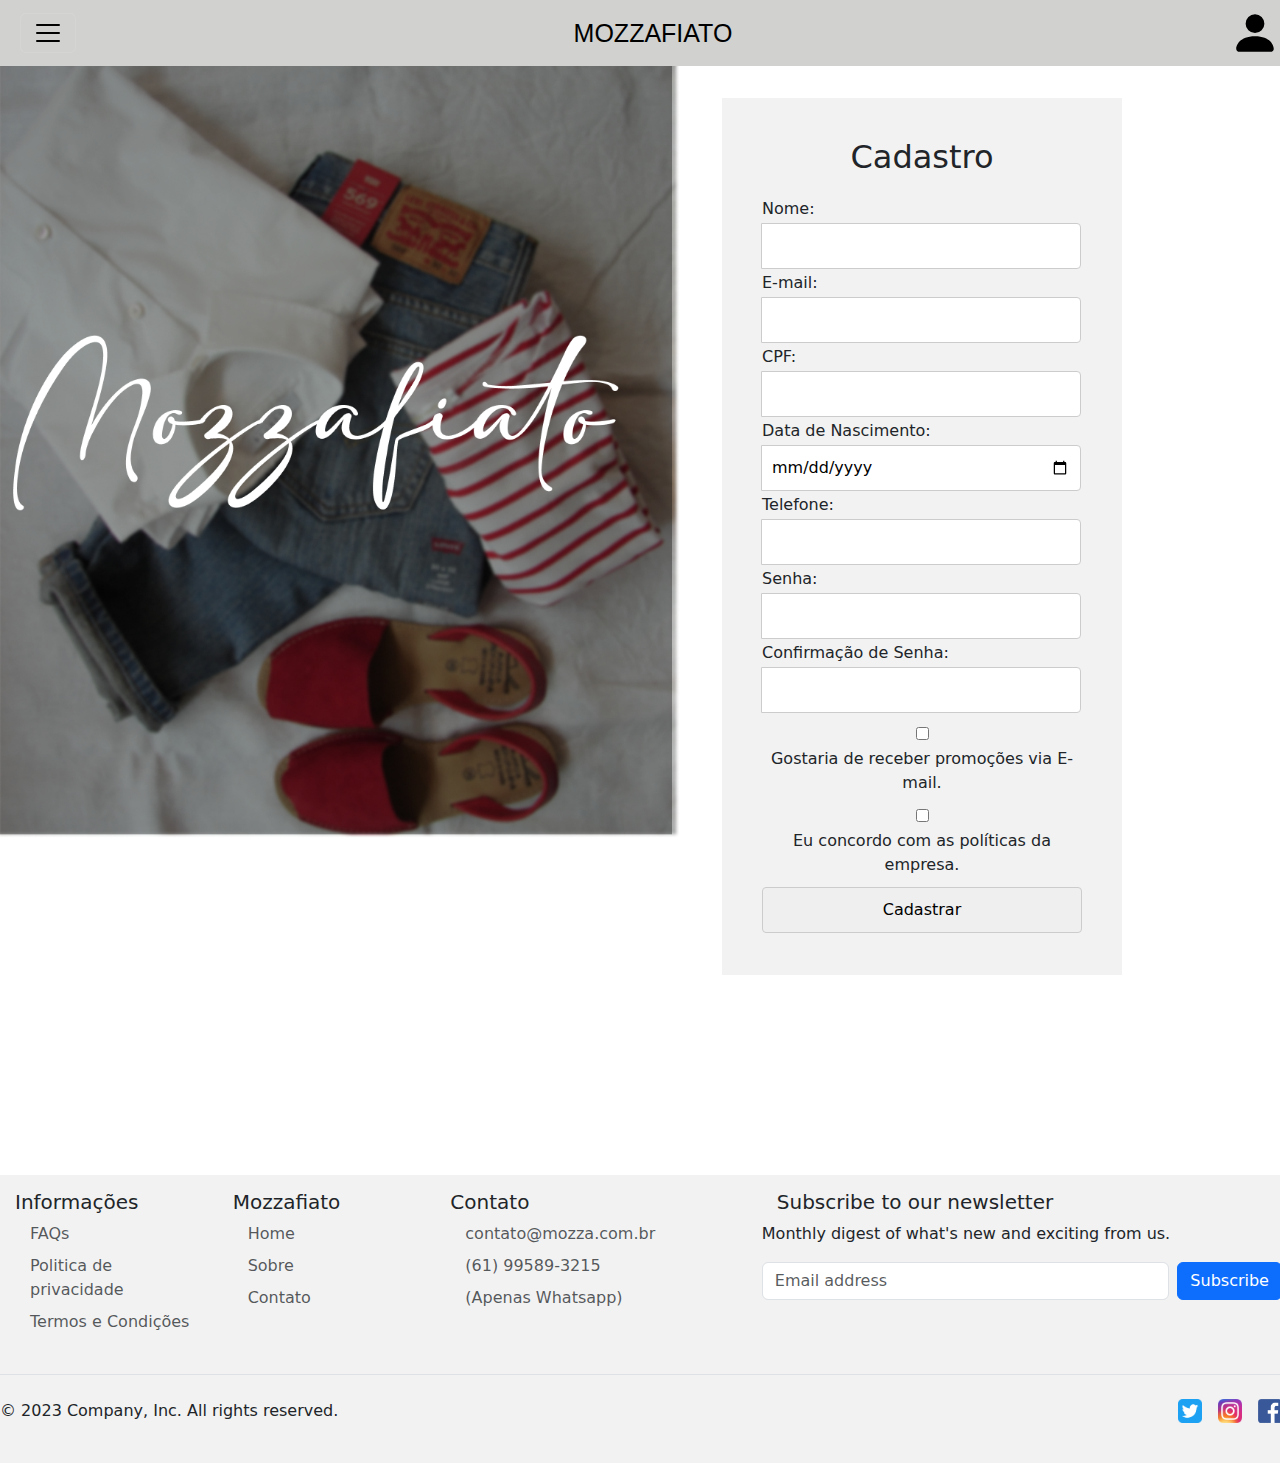
==== commit 44ccf39f: "Update" ====
--- a/html/cadastro2.html
+++ b/html/cadastro2.html
@@ -4,7 +4,7 @@
 <head>
   <meta charset="UTF-8">
   <meta name="viewport" content="width=device-width, initial-scale=1.0">
-  <link rel="stylesheet" type="text/css" href="../css/cadastro2.css">
+  <link rel="stylesheet" type="text/css" href="../css/style.css">
   <script src="https://cdn.jsdelivr.net/npm/bootstrap@5.3.0/dist/js/bootstrap.bundle.min.js" integrity="sha384-geWF76RCwLtnZ8qwWowPQNguL3RmwHVBC9FhGdlKrxdiJJigb/j/68SIy3Te4Bkz" crossorigin="anonymous"></script>
   <link href="https://fonts.cdnfonts.com/css/keep-calm" rel="stylesheet">
   <title>Tela de Cadastro</title>
@@ -51,11 +51,10 @@
         </ul>
       </div>
     </div>
-   
-    <div class="container-login">
-      <div class="left-side">
-        <img src="../imagem/mozzafiato_log.png" alt="Imagem da MOZZAFIATO" width="680px" />
-      </div>
+    <div class="img1">
+      <img src="../imagem/mozzafiato_log.png" alt="Imagem da MOZZAFIATO" width="680px" />
+    </div>
+    <div class="container-cadastro">
       <div class="registration-box">
         <h2>Cadastro</h2>
         <form>
--- a/css/style.css
+++ b/css/style.css
@@ -0,0 +1,12559 @@
+@charset "UTF-8"; /*!
+ * Bootstrap  v5.3.0 (https://getbootstrap.com/)
+ * Copyright 2011-2023 The Bootstrap Authors
+ * Licensed under MIT (https://github.com/twbs/bootstrap/blob/main/LICENSE)
+ */
+:root,
+[data-bs-theme="light"] {
+  --bs-blue: #0d6efd;
+  --bs-indigo: #6610f2;
+  --bs-purple: #6f42c1;
+  --bs-pink: #d63384;
+  --bs-red: #dc3545;
+  --bs-orange: #fd7e14;
+  --bs-yellow: #ffc107;
+  --bs-green: #198754;
+  --bs-teal: #20c997;
+  --bs-cyan: #0dcaf0;
+  --bs-black: #000;
+  --bs-white: #fff;
+  --bs-gray: #6c757d;
+  --bs-gray-dark: #343a40;
+  --bs-gray-100: #f8f9fa;
+  --bs-gray-200: #e9ecef;
+  --bs-gray-300: #dee2e6;
+  --bs-gray-400: #ced4da;
+  --bs-gray-500: #adb5bd;
+  --bs-gray-600: #6c757d;
+  --bs-gray-700: #495057;
+  --bs-gray-800: #343a40;
+  --bs-gray-900: #212529;
+  --bs-primary: #0d6efd;
+  --bs-secondary: #6c757d;
+  --bs-success: #198754;
+  --bs-info: #0dcaf0;
+  --bs-warning: #ffc107;
+  --bs-danger: #dc3545;
+  --bs-light: #f8f9fa;
+  --bs-dark: #212529;
+  --bs-primary-rgb: 13, 110, 253;
+  --bs-secondary-rgb: 108, 117, 125;
+  --bs-success-rgb: 25, 135, 84;
+  --bs-info-rgb: 13, 202, 240;
+  --bs-warning-rgb: 255, 193, 7;
+  --bs-danger-rgb: 220, 53, 69;
+  --bs-light-rgb: 248, 249, 250;
+  --bs-dark-rgb: 209, 209, 207;
+  --bs-primary-text-emphasis: #052c65;
+  --bs-secondary-text-emphasis: #2b2f32;
+  --bs-success-text-emphasis: #0a3622;
+  --bs-info-text-emphasis: #055160;
+  --bs-warning-text-emphasis: #664d03;
+  --bs-danger-text-emphasis: #58151c;
+  --bs-light-text-emphasis: #495057;
+  --bs-dark-text-emphasis: #495057;
+  --bs-primary-bg-subtle: #cfe2ff;
+  --bs-secondary-bg-subtle: #e2e3e5;
+  --bs-success-bg-subtle: #d1e7dd;
+  --bs-info-bg-subtle: #cff4fc;
+  --bs-warning-bg-subtle: #fff3cd;
+  --bs-danger-bg-subtle: #f8d7da;
+  --bs-light-bg-subtle: #fcfcfd;
+  --bs-dark-bg-subtle: #ced4da;
+  --bs-primary-border-subtle: #9ec5fe;
+  --bs-secondary-border-subtle: #c4c8cb;
+  --bs-success-border-subtle: #a3cfbb;
+  --bs-info-border-subtle: #9eeaf9;
+  --bs-warning-border-subtle: #ffe69c;
+  --bs-danger-border-subtle: #f1aeb5;
+  --bs-light-border-subtle: #e9ecef;
+  --bs-dark-border-subtle: #adb5bd;
+  --bs-white-rgb: 255, 255, 255;
+  --bs-black-rgb: 0, 0, 0;
+  --bs-font-sans-serif: system-ui, -apple-system, "Segoe UI", Roboto,
+    "Helvetica Neue", "Noto Sans", "Liberation Sans", Arial, sans-serif,
+    "Apple Color Emoji", "Segoe UI Emoji", "Segoe UI Symbol", "Noto Color Emoji";
+  --bs-font-monospace: SFMono-Regular, Menlo, Monaco, Consolas,
+    "Liberation Mono", "Courier New", monospace;
+  --bs-gradient: linear-gradient(
+    180deg,
+    rgba(255, 255, 255, 0.15),
+    rgba(255, 255, 255, 0)
+  );
+  --bs-body-font-family: var(--bs-font-sans-serif);
+  --bs-body-font-size: 1rem;
+  --bs-body-font-weight: 400;
+  --bs-body-line-height: 1.5;
+  --bs-body-color: #212529;
+  --bs-body-color-rgb: 33, 37, 41;
+  --bs-body-bg: #fff;
+  --bs-body-bg-rgb: 255, 255, 255;
+  --bs-emphasis-color: #000;
+  --bs-emphasis-color-rgb: 0, 0, 0;
+  --bs-secondary-color: rgba(33, 37, 41, 0.75);
+  --bs-secondary-color-rgb: 33, 37, 41;
+  --bs-secondary-bg: #e9ecef;
+  --bs-secondary-bg-rgb: 233, 236, 239;
+  --bs-tertiary-color: rgba(33, 37, 41, 0.5);
+  --bs-tertiary-color-rgb: 33, 37, 41;
+  --bs-tertiary-bg: #f8f9fa;
+  --bs-tertiary-bg-rgb: 248, 249, 250;
+  --bs-heading-color: inherit;
+  --bs-link-color: #0d6efd;
+  --bs-link-color-rgb: 13, 110, 253;
+  --bs-link-decoration: underline;
+  --bs-link-hover-color: #0a58ca;
+  --bs-link-hover-color-rgb: 10, 88, 202;
+  --bs-code-color: #d63384;
+  --bs-highlight-bg: #fff3cd;
+  --bs-border-width: 1px;
+  --bs-border-style: solid;
+  --bs-border-color: #dee2e6;
+  --bs-border-color-translucent: rgba(0, 0, 0, 0.175);
+  --bs-border-radius: 0.375rem;
+  --bs-border-radius-sm: 0.25rem;
+  --bs-border-radius-lg: 0.5rem;
+  --bs-border-radius-xl: 1rem;
+  --bs-border-radius-xxl: 2rem;
+  --bs-border-radius-2xl: var(--bs-border-radius-xxl);
+  --bs-border-radius-pill: 50rem;
+  --bs-box-shadow: 0 0.5rem 1rem rgba(0, 0, 0, 0.15);
+  --bs-box-shadow-sm: 0 0.125rem 0.25rem rgba(0, 0, 0, 0.075);
+  --bs-box-shadow-lg: 0 1rem 3rem rgba(0, 0, 0, 0.175);
+  --bs-box-shadow-inset: inset 0 1px 2px rgba(0, 0, 0, 0.075);
+  --bs-focus-ring-width: 0.25rem;
+  --bs-focus-ring-opacity: 0.25;
+  --bs-focus-ring-color: rgba(13, 110, 253, 0.25);
+  --bs-form-valid-color: #198754;
+  --bs-form-valid-border-color: #198754;
+  --bs-form-invalid-color: #dc3545;
+  --bs-form-invalid-border-color: #dc3545;
+}
+[data-bs-theme="dark"] {
+  color-scheme: dark;
+  --bs-body-color: #adb5bd;
+  --bs-body-color-rgb: 173, 181, 189;
+  --bs-body-bg: #212529;
+  --bs-body-bg-rgb: 33, 37, 41;
+  --bs-emphasis-color: #fff;
+  --bs-emphasis-color-rgb: 255, 255, 255;
+  --bs-secondary-color: rgba(173, 181, 189, 0.75);
+  --bs-secondary-color-rgb: 173, 181, 189;
+  --bs-secondary-bg: #343a40;
+  --bs-secondary-bg-rgb: 52, 58, 64;
+  --bs-tertiary-color: rgba(173, 181, 189, 0.5);
+  --bs-tertiary-color-rgb: 173, 181, 189;
+  --bs-tertiary-bg: #2b3035;
+  --bs-tertiary-bg-rgb: 43, 48, 53;
+  --bs-primary-text-emphasis: #6ea8fe;
+  --bs-secondary-text-emphasis: #a7acb1;
+  --bs-success-text-emphasis: #75b798;
+  --bs-info-text-emphasis: #6edff6;
+  --bs-warning-text-emphasis: #ffda6a;
+  --bs-danger-text-emphasis: #ea868f;
+  --bs-light-text-emphasis: #f8f9fa;
+  --bs-dark-text-emphasis: #dee2e6;
+  --bs-primary-bg-subtle: #031633;
+  --bs-secondary-bg-subtle: #161719;
+  --bs-success-bg-subtle: #051b11;
+  --bs-info-bg-subtle: #032830;
+  --bs-warning-bg-subtle: #332701;
+  --bs-danger-bg-subtle: #2c0b0e;
+  --bs-light-bg-subtle: #343a40;
+  --bs-dark-bg-subtle: #1a1d20;
+  --bs-primary-border-subtle: #084298;
+  --bs-secondary-border-subtle: #41464b;
+  --bs-success-border-subtle: #0f5132;
+  --bs-info-border-subtle: #087990;
+  --bs-warning-border-subtle: #997404;
+  --bs-danger-border-subtle: #842029;
+  --bs-light-border-subtle: #495057;
+  --bs-dark-border-subtle: #343a40;
+  --bs-heading-color: inherit;
+  --bs-link-color: #6ea8fe;
+  --bs-link-hover-color: #8bb9fe;
+  --bs-link-color-rgb: 110, 168, 254;
+  --bs-link-hover-color-rgb: 139, 185, 254;
+  --bs-code-color: #e685b5;
+  --bs-border-color: #495057;
+  --bs-border-color-translucent: rgba(255, 255, 255, 0.15);
+  --bs-form-valid-color: #75b798;
+  --bs-form-valid-border-color: #75b798;
+  --bs-form-invalid-color: #ea868f;
+  --bs-form-invalid-border-color: #ea868f;
+}
+*,
+::after,
+::before {
+  box-sizing: border-box;
+}
+@media (prefers-reduced-motion: no-preference) {
+  :root {
+    scroll-behavior: smooth;
+  }
+}
+body {
+  font-family: var(--bs-body-font-family);
+  font-size: var(--bs-body-font-size);
+  font-weight: var(--bs-body-font-weight);
+  line-height: var(--bs-body-line-height);
+  color: var(--bs-body-color);
+  text-align: var(--bs-body-text-align);
+  background-color: var(--bs-body-bg);
+  -webkit-text-size-adjust: 100%;
+  -webkit-tap-highlight-color: transparent;
+}
+
+hr {
+  margin: 1rem 0;
+  color: inherit;
+  border: 0;
+  border-top: var(--bs-border-width) solid;
+  opacity: 0.25;
+}
+.h1,
+.h2,
+.h3,
+.h4,
+.h5,
+.h6,
+h1,
+h2,
+h3,
+h4,
+h5,
+h6 {
+  margin-top: 0;
+  margin-bottom: 0.5rem;
+  font-weight: 500;
+  line-height: 1.2;
+  color: var(--bs-heading-color);
+}
+.h1,
+h1 {
+  font-size: calc(1.375rem + 1.5vw);
+}
+@media (min-width: 1200px) {
+  .h1,
+  h1 {
+    font-size: 2.5rem;
+  }
+}
+.h2,
+h2 {
+  font-size: calc(1.325rem + 0.9vw);
+}
+@media (min-width: 1200px) {
+  .h2,
+  h2 {
+    font-size: 2rem;
+  }
+}
+.h3,
+h3 {
+  font-size: calc(1.3rem + 0.6vw);
+}
+@media (min-width: 1200px) {
+  .h3,
+  h3 {
+    font-size: 1.75rem;
+  }
+}
+.h4,
+h4 {
+  font-size: calc(1.275rem + 0.3vw);
+}
+@media (min-width: 1200px) {
+  .h4,
+  h4 {
+    font-size: 1.5rem;
+  }
+}
+.h5,
+h5 {
+  font-size: 1.25rem;
+}
+.h6,
+h6 {
+  font-size: 1rem;
+}
+p {
+  margin-top: 0;
+  margin-bottom: 1rem;
+}
+abbr[title] {
+  -webkit-text-decoration: underline dotted;
+  text-decoration: underline dotted;
+  cursor: help;
+  -webkit-text-decoration-skip-ink: none;
+  text-decoration-skip-ink: none;
+}
+address {
+  margin-bottom: 1rem;
+  font-style: normal;
+  line-height: inherit;
+}
+ol,
+ul {
+  padding-left: 2rem;
+}
+dl,
+ol,
+ul {
+  margin-top: 0;
+  margin-bottom: 1rem;
+}
+ol ol,
+ol ul,
+ul ol,
+ul ul {
+  margin-bottom: 0;
+}
+dt {
+  font-weight: 700;
+}
+dd {
+  margin-bottom: 0.5rem;
+  margin-left: 0;
+}
+blockquote {
+  margin: 0 0 1rem;
+}
+b,
+strong {
+  font-weight: bolder;
+}
+.small,
+small {
+  font-size: 0.875em;
+}
+.mark,
+mark {
+  padding: 0.1875em;
+  background-color: var(--bs-highlight-bg);
+}
+sub,
+sup {
+  position: relative;
+  font-size: 0.75em;
+  line-height: 0;
+  vertical-align: baseline;
+}
+sub {
+  bottom: -0.25em;
+}
+sup {
+  top: -0.5em;
+}
+a {
+  color: rgba(var(--bs-link-color-rgb), var(--bs-link-opacity, 1));
+  text-decoration: underline;
+}
+a:hover {
+  --bs-link-color-rgb: var(--bs-link-hover-color-rgb);
+}
+a:not([href]):not([class]),
+a:not([href]):not([class]):hover {
+  color: inherit;
+  text-decoration: none;
+}
+code,
+kbd,
+pre,
+samp {
+  font-family: var(--bs-font-monospace);
+  font-size: 1em;
+}
+pre {
+  display: block;
+  margin-top: 0;
+  margin-bottom: 1rem;
+  overflow: auto;
+  font-size: 0.875em;
+}
+pre code {
+  font-size: inherit;
+  color: inherit;
+  word-break: normal;
+}
+code {
+  font-size: 0.875em;
+  color: var(--bs-code-color);
+  word-wrap: break-word;
+}
+a > code {
+  color: inherit;
+}
+kbd {
+  padding: 0.1875rem 0.375rem;
+  font-size: 0.875em;
+  color: var(--bs-body-bg);
+  background-color: var(--bs-body-color);
+  border-radius: 0.25rem;
+}
+kbd kbd {
+  padding: 0;
+  font-size: 1em;
+}
+figure {
+  margin: 0 0 1rem;
+}
+img,
+svg {
+  vertical-align: middle;
+}
+table {
+  caption-side: bottom;
+  border-collapse: collapse;
+}
+caption {
+  padding-top: 0.5rem;
+  padding-bottom: 0.5rem;
+  color: var(--bs-secondary-color);
+  text-align: left;
+}
+th {
+  text-align: inherit;
+  text-align: -webkit-match-parent;
+}
+tbody,
+td,
+tfoot,
+th,
+thead,
+tr {
+  border-color: inherit;
+  border-style: solid;
+  border-width: 0;
+}
+label {
+  display: inline-block;
+}
+button {
+  border-radius: 0;
+}
+button:focus:not(:focus-visible) {
+  outline: 0;
+}
+button,
+input,
+optgroup,
+select,
+textarea {
+  margin: 0;
+  font-family: inherit;
+  font-size: inherit;
+  line-height: inherit;
+}
+button,
+select {
+  text-transform: none;
+}
+[role="button"] {
+  cursor: pointer;
+}
+select {
+  word-wrap: normal;
+}
+select:disabled {
+  opacity: 1;
+}
+[list]:not([type="date"]):not([type="datetime-local"]):not([type="month"]):not(
+    [type="week"]
+  ):not([type="time"])::-webkit-calendar-picker-indicator {
+  display: none !important;
+}
+[type="button"],
+[type="reset"],
+[type="submit"],
+
+[type="button"]:not(:disabled),
+[type="reset"]:not(:disabled),
+[type="submit"]:not(:disabled),
+button:not(:disabled) {
+  cursor: pointer;
+}
+::-moz-focus-inner {
+  padding: 0;
+  border-style: none;
+}
+textarea {
+  resize: vertical;
+}
+fieldset {
+  min-width: 0;
+  padding: 0;
+  margin: 0;
+  border: 0;
+}
+legend {
+  float: left;
+  width: 100%;
+  padding: 0;
+  margin-bottom: 0.5rem;
+  font-size: calc(1.275rem + 0.3vw);
+  line-height: inherit;
+}
+@media (min-width: 1200px) {
+  legend {
+    font-size: 1.5rem;
+  }
+}
+legend + * {
+  clear: left;
+}
+::-webkit-datetime-edit-day-field,
+::-webkit-datetime-edit-fields-wrapper,
+::-webkit-datetime-edit-hour-field,
+::-webkit-datetime-edit-minute,
+::-webkit-datetime-edit-month-field,
+::-webkit-datetime-edit-text,
+::-webkit-datetime-edit-year-field {
+  padding: 0;
+}
+::-webkit-inner-spin-button {
+  height: auto;
+}
+
+::-webkit-search-decoration {
+  -webkit-appearance: none;
+}
+::-webkit-color-swatch-wrapper {
+  padding: 0;
+}
+::-webkit-file-upload-button {
+  font: inherit;
+  -webkit-appearance: button;
+}
+
+output {
+  display: inline-block;
+}
+iframe {
+  border: 0;
+}
+summary {
+  display: list-item;
+  cursor: pointer;
+}
+progress {
+  vertical-align: baseline;
+}
+[hidden] {
+  display: none !important;
+}
+.lead {
+  font-size: 1.25rem;
+  font-weight: 300;
+}
+.display-1 {
+  font-size: calc(1.625rem + 4.5vw);
+  font-weight: 300;
+  line-height: 1.2;
+}
+@media (min-width: 1200px) {
+  .display-1 {
+    font-size: 5rem;
+  }
+}
+.display-2 {
+  font-size: calc(1.575rem + 3.9vw);
+  font-weight: 300;
+  line-height: 1.2;
+}
+@media (min-width: 1200px) {
+  .display-2 {
+    font-size: 4.5rem;
+  }
+}
+.display-3 {
+  font-size: calc(1.525rem + 3.3vw);
+  font-weight: 300;
+  line-height: 1.2;
+}
+@media (min-width: 1200px) {
+  .display-3 {
+    font-size: 4rem;
+  }
+}
+.display-4 {
+  font-size: calc(1.475rem + 2.7vw);
+  font-weight: 300;
+  line-height: 1.2;
+}
+@media (min-width: 1200px) {
+  .display-4 {
+    font-size: 3.5rem;
+  }
+}
+.display-5 {
+  font-size: calc(1.425rem + 2.1vw);
+  font-weight: 300;
+  line-height: 1.2;
+}
+@media (min-width: 1200px) {
+  .display-5 {
+    font-size: 3rem;
+  }
+}
+.display-6 {
+  font-size: calc(1.375rem + 1.5vw);
+  font-weight: 300;
+  line-height: 1.2;
+}
+@media (min-width: 1200px) {
+  .display-6 {
+    font-size: 2.5rem;
+  }
+}
+.list-unstyled {
+  padding-left: 0;
+  list-style: none;
+}
+.list-inline {
+  padding-left: 0;
+  list-style: none;
+}
+.list-inline-item {
+  display: inline-block;
+}
+.list-inline-item:not(:last-child) {
+  margin-right: 0.5rem;
+}
+.initialism {
+  font-size: 0.875em;
+  text-transform: uppercase;
+}
+.blockquote {
+  margin-bottom: 1rem;
+  font-size: 1.25rem;
+}
+.blockquote > :last-child {
+  margin-bottom: 0;
+}
+.blockquote-footer {
+  margin-top: -1rem;
+  margin-bottom: 1rem;
+  font-size: 0.875em;
+  color: #6c757d;
+}
+.blockquote-footer::before {
+  content: "— ";
+}
+.img-fluid {
+  max-width: 100%;
+  height: auto;
+}
+.img-thumbnail {
+  padding: 0.25rem;
+  background-color: var(--bs-body-bg);
+  border: var(--bs-border-width) solid var(--bs-border-color);
+  border-radius: var(--bs-border-radius);
+  max-width: 100%;
+  height: auto;
+}
+.figure {
+  display: inline-block;
+}
+.figure-img {
+  margin-bottom: 0.5rem;
+  line-height: 1;
+}
+.figure-caption {
+  font-size: 0.875em;
+  color: var(--bs-secondary-color);
+}
+.container,
+.container-fluid,
+.container-lg,
+.container-md,
+.container-sm,
+.container-xl,
+.container-xxl {
+  --bs-gutter-x: 1.5rem;
+  --bs-gutter-y: 0;
+  width: 100%;
+  padding-right: calc(var(--bs-gutter-x) * 0.5);
+  padding-left: calc(var(--bs-gutter-x) * 0.5);
+  margin-right: auto;
+  margin-left: auto;
+}
+@media (min-width: 576px) {
+  .container,
+  .container-sm {
+    max-width: 540px;
+  }
+}
+@media (min-width: 768px) {
+  .container,
+  .container-md,
+  .container-sm {
+    max-width: 720px;
+  }
+}
+@media (min-width: 992px) {
+  .container,
+  .container-lg,
+  .container-md,
+  .container-sm {
+    max-width: 960px;
+  }
+}
+@media (min-width: 1200px) {
+  .container,
+  .container-lg,
+  .container-md,
+  .container-sm,
+  .container-xl {
+    max-width: 1140px;
+  }
+}
+@media (min-width: 1400px) {
+  .container,
+  .container-lg,
+  .container-md,
+  .container-sm,
+  .container-xl,
+  .container-xxl {
+    max-width: 1320px;
+  }
+}
+:root {
+  --bs-breakpoint-xs: 0;
+  --bs-breakpoint-sm: 576px;
+  --bs-breakpoint-md: 768px;
+  --bs-breakpoint-lg: 992px;
+  --bs-breakpoint-xl: 1200px;
+  --bs-breakpoint-xxl: 1400px;
+}
+.row {
+  --bs-gutter-x: 1.5rem;
+  --bs-gutter-y: 0;
+  display: flex;
+  flex-wrap: wrap;
+  margin-top: calc(-1 * var(--bs-gutter-y));
+  margin-right: calc(-0.5 * var(--bs-gutter-x));
+  margin-left: calc(-0.5 * var(--bs-gutter-x));
+}
+.row > * {
+  flex-shrink: 0;
+  width: 100%;
+  max-width: 100%;
+  padding-right: calc(var(--bs-gutter-x) * 0.5);
+  padding-left: calc(var(--bs-gutter-x) * 0.5);
+  margin-top: var(--bs-gutter-y);
+}
+.col {
+  flex: 1 0 0%;
+}
+.row-cols-auto > * {
+  flex: 0 0 auto;
+  width: auto;
+}
+.row-cols-1 > * {
+  flex: 0 0 auto;
+  width: 100%;
+}
+.row-cols-2 > * {
+  flex: 0 0 auto;
+  width: 50%;
+}
+.row-cols-3 > * {
+  flex: 0 0 auto;
+  width: 33.3333333333%;
+}
+.row-cols-4 > * {
+  flex: 0 0 auto;
+  width: 25%;
+}
+.row-cols-5 > * {
+  flex: 0 0 auto;
+  width: 20%;
+}
+.row-cols-6 > * {
+  flex: 0 0 auto;
+  width: 16.6666666667%;
+}
+.col-auto {
+  flex: 0 0 auto;
+  width: auto;
+}
+.col-1 {
+  flex: 0 0 auto;
+  width: 8.33333333%;
+}
+.col-2 {
+  flex: 0 0 auto;
+  width: 16.66666667%;
+}
+.col-3 {
+  flex: 0 0 auto;
+  width: 25%;
+}
+.col-4 {
+  flex: 0 0 auto;
+  width: 33.33333333%;
+}
+.col-5 {
+  flex: 0 0 auto;
+  width: 41.66666667%;
+}
+.col-6 {
+  flex: 0 0 auto;
+  width: 50%;
+}
+.col-7 {
+  flex: 0 0 auto;
+  width: 58.33333333%;
+}
+.col-8 {
+  flex: 0 0 auto;
+  width: 66.66666667%;
+}
+.col-9 {
+  flex: 0 0 auto;
+  width: 75%;
+}
+.col-10 {
+  flex: 0 0 auto;
+  width: 83.33333333%;
+}
+.col-11 {
+  flex: 0 0 auto;
+  width: 91.66666667%;
+}
+.col-12 {
+  flex: 0 0 auto;
+  width: 100%;
+}
+.offset-1 {
+  margin-left: 8.33333333%;
+}
+.offset-2 {
+  margin-left: 16.66666667%;
+}
+.offset-3 {
+  margin-left: 25%;
+}
+.offset-4 {
+  margin-left: 33.33333333%;
+}
+.offset-5 {
+  margin-left: 41.66666667%;
+}
+.offset-6 {
+  margin-left: 50%;
+}
+.offset-7 {
+  margin-left: 58.33333333%;
+}
+.offset-8 {
+  margin-left: 66.66666667%;
+}
+.offset-9 {
+  margin-left: 75%;
+}
+.offset-10 {
+  margin-left: 83.33333333%;
+}
+.offset-11 {
+  margin-left: 91.66666667%;
+}
+.g-0,
+.gx-0 {
+  --bs-gutter-x: 0;
+}
+.g-0,
+.gy-0 {
+  --bs-gutter-y: 0;
+}
+.g-1,
+.gx-1 {
+  --bs-gutter-x: 0.25rem;
+}
+.g-1,
+.gy-1 {
+  --bs-gutter-y: 0.25rem;
+}
+.g-2,
+.gx-2 {
+  --bs-gutter-x: 0.5rem;
+}
+.g-2,
+.gy-2 {
+  --bs-gutter-y: 0.5rem;
+}
+.g-3,
+.gx-3 {
+  --bs-gutter-x: 1rem;
+}
+.g-3,
+.gy-3 {
+  --bs-gutter-y: 1rem;
+}
+.g-4,
+.gx-4 {
+  --bs-gutter-x: 1.5rem;
+}
+.g-4,
+.gy-4 {
+  --bs-gutter-y: 1.5rem;
+}
+.g-5,
+.gx-5 {
+  --bs-gutter-x: 3rem;
+}
+.g-5,
+.gy-5 {
+  --bs-gutter-y: 3rem;
+}
+@media (min-width: 576px) {
+  .col-sm {
+    flex: 1 0 0%;
+  }
+  .row-cols-sm-auto > * {
+    flex: 0 0 auto;
+    width: auto;
+  }
+  .row-cols-sm-1 > * {
+    flex: 0 0 auto;
+    width: 100%;
+  }
+  .row-cols-sm-2 > * {
+    flex: 0 0 auto;
+    width: 50%;
+  }
+  .row-cols-sm-3 > * {
+    flex: 0 0 auto;
+    width: 33.3333333333%;
+  }
+  .row-cols-sm-4 > * {
+    flex: 0 0 auto;
+    width: 25%;
+  }
+  .row-cols-sm-5 > * {
+    flex: 0 0 auto;
+    width: 20%;
+  }
+  .row-cols-sm-6 > * {
+    flex: 0 0 auto;
+    width: 16.6666666667%;
+  }
+  .col-sm-auto {
+    flex: 0 0 auto;
+    width: auto;
+  }
+  .col-sm-1 {
+    flex: 0 0 auto;
+    width: 8.33333333%;
+  }
+  .col-sm-2 {
+    flex: 0 0 auto;
+    width: 16.66666667%;
+  }
+  .col-sm-3 {
+    flex: 0 0 auto;
+    width: 25%;
+  }
+  .col-sm-4 {
+    flex: 0 0 auto;
+    width: 33.33333333%;
+  }
+  .col-sm-5 {
+    flex: 0 0 auto;
+    width: 41.66666667%;
+  }
+  .col-sm-6 {
+    flex: 0 0 auto;
+    width: 50%;
+  }
+  .col-sm-7 {
+    flex: 0 0 auto;
+    width: 58.33333333%;
+  }
+  .col-sm-8 {
+    flex: 0 0 auto;
+    width: 66.66666667%;
+  }
+  .col-sm-9 {
+    flex: 0 0 auto;
+    width: 75%;
+  }
+  .col-sm-10 {
+    flex: 0 0 auto;
+    width: 83.33333333%;
+  }
+  .col-sm-11 {
+    flex: 0 0 auto;
+    width: 91.66666667%;
+  }
+  .col-sm-12 {
+    flex: 0 0 auto;
+    width: 100%;
+  }
+  .offset-sm-0 {
+    margin-left: 0;
+  }
+  .offset-sm-1 {
+    margin-left: 8.33333333%;
+  }
+  .offset-sm-2 {
+    margin-left: 16.66666667%;
+  }
+  .offset-sm-3 {
+    margin-left: 25%;
+  }
+  .offset-sm-4 {
+    margin-left: 33.33333333%;
+  }
+  .offset-sm-5 {
+    margin-left: 41.66666667%;
+  }
+  .offset-sm-6 {
+    margin-left: 50%;
+  }
+  .offset-sm-7 {
+    margin-left: 58.33333333%;
+  }
+  .offset-sm-8 {
+    margin-left: 66.66666667%;
+  }
+  .offset-sm-9 {
+    margin-left: 75%;
+  }
+  .offset-sm-10 {
+    margin-left: 83.33333333%;
+  }
+  .offset-sm-11 {
+    margin-left: 91.66666667%;
+  }
+  .g-sm-0,
+  .gx-sm-0 {
+    --bs-gutter-x: 0;
+  }
+  .g-sm-0,
+  .gy-sm-0 {
+    --bs-gutter-y: 0;
+  }
+  .g-sm-1,
+  .gx-sm-1 {
+    --bs-gutter-x: 0.25rem;
+  }
+  .g-sm-1,
+  .gy-sm-1 {
+    --bs-gutter-y: 0.25rem;
+  }
+  .g-sm-2,
+  .gx-sm-2 {
+    --bs-gutter-x: 0.5rem;
+  }
+  .g-sm-2,
+  .gy-sm-2 {
+    --bs-gutter-y: 0.5rem;
+  }
+  .g-sm-3,
+  .gx-sm-3 {
+    --bs-gutter-x: 1rem;
+  }
+  .g-sm-3,
+  .gy-sm-3 {
+    --bs-gutter-y: 1rem;
+  }
+  .g-sm-4,
+  .gx-sm-4 {
+    --bs-gutter-x: 1.5rem;
+  }
+  .g-sm-4,
+  .gy-sm-4 {
+    --bs-gutter-y: 1.5rem;
+  }
+  .g-sm-5,
+  .gx-sm-5 {
+    --bs-gutter-x: 3rem;
+  }
+  .g-sm-5,
+  .gy-sm-5 {
+    --bs-gutter-y: 3rem;
+  }
+}
+@media (min-width: 768px) {
+  .col-md {
+    flex: 1 0 0%;
+  }
+  .row-cols-md-auto > * {
+    flex: 0 0 auto;
+    width: auto;
+  }
+  .row-cols-md-1 > * {
+    flex: 0 0 auto;
+    width: 100%;
+  }
+  .row-cols-md-2 > * {
+    flex: 0 0 auto;
+    width: 50%;
+  }
+  .row-cols-md-3 > * {
+    flex: 0 0 auto;
+    width: 33.3333333333%;
+  }
+  .row-cols-md-4 > * {
+    flex: 0 0 auto;
+    width: 25%;
+  }
+  .row-cols-md-5 > * {
+    flex: 0 0 auto;
+    width: 20%;
+  }
+  .row-cols-md-6 > * {
+    flex: 0 0 auto;
+    width: 16.6666666667%;
+  }
+  .col-md-auto {
+    flex: 0 0 auto;
+    width: auto;
+  }
+  .col-md-1 {
+    flex: 0 0 auto;
+    width: 8.33333333%;
+  }
+  .col-md-2 {
+    flex: 0 0 auto;
+    width: 16.66666667%;
+  }
+  .col-md-3 {
+    flex: 0 0 auto;
+    width: 25%;
+  }
+  .col-md-4 {
+    flex: 0 0 auto;
+    width: 33.33333333%;
+  }
+  .col-md-5 {
+    flex: 0 0 auto;
+    width: 41.66666667%;
+  }
+  .col-md-6 {
+    flex: 0 0 auto;
+    width: 50%;
+  }
+  .col-md-7 {
+    flex: 0 0 auto;
+    width: 58.33333333%;
+  }
+  .col-md-8 {
+    flex: 0 0 auto;
+    width: 66.66666667%;
+  }
+  .col-md-9 {
+    flex: 0 0 auto;
+    width: 75%;
+  }
+  .col-md-10 {
+    flex: 0 0 auto;
+    width: 83.33333333%;
+  }
+  .col-md-11 {
+    flex: 0 0 auto;
+    width: 91.66666667%;
+  }
+  .col-md-12 {
+    flex: 0 0 auto;
+    width: 100%;
+  }
+  .offset-md-0 {
+    margin-left: 0;
+  }
+  .offset-md-1 {
+    margin-left: 8.33333333%;
+  }
+  .offset-md-2 {
+    margin-left: 16.66666667%;
+  }
+  .offset-md-3 {
+    margin-left: 25%;
+  }
+  .offset-md-4 {
+    margin-left: 33.33333333%;
+  }
+  .offset-md-5 {
+    margin-left: 41.66666667%;
+  }
+  .offset-md-6 {
+    margin-left: 50%;
+  }
+  .offset-md-7 {
+    margin-left: 58.33333333%;
+  }
+  .offset-md-8 {
+    margin-left: 66.66666667%;
+  }
+  .offset-md-9 {
+    margin-left: 75%;
+  }
+  .offset-md-10 {
+    margin-left: 83.33333333%;
+  }
+  .offset-md-11 {
+    margin-left: 91.66666667%;
+  }
+  .g-md-0,
+  .gx-md-0 {
+    --bs-gutter-x: 0;
+  }
+  .g-md-0,
+  .gy-md-0 {
+    --bs-gutter-y: 0;
+  }
+  .g-md-1,
+  .gx-md-1 {
+    --bs-gutter-x: 0.25rem;
+  }
+  .g-md-1,
+  .gy-md-1 {
+    --bs-gutter-y: 0.25rem;
+  }
+  .g-md-2,
+  .gx-md-2 {
+    --bs-gutter-x: 0.5rem;
+  }
+  .g-md-2,
+  .gy-md-2 {
+    --bs-gutter-y: 0.5rem;
+  }
+  .g-md-3,
+  .gx-md-3 {
+    --bs-gutter-x: 1rem;
+  }
+  .g-md-3,
+  .gy-md-3 {
+    --bs-gutter-y: 1rem;
+  }
+  .g-md-4,
+  .gx-md-4 {
+    --bs-gutter-x: 1.5rem;
+  }
+  .g-md-4,
+  .gy-md-4 {
+    --bs-gutter-y: 1.5rem;
+  }
+  .g-md-5,
+  .gx-md-5 {
+    --bs-gutter-x: 3rem;
+  }
+  .g-md-5,
+  .gy-md-5 {
+    --bs-gutter-y: 3rem;
+  }
+}
+@media (min-width: 992px) {
+  .col-lg {
+    flex: 1 0 0%;
+  }
+  .row-cols-lg-auto > * {
+    flex: 0 0 auto;
+    width: auto;
+  }
+  .row-cols-lg-1 > * {
+    flex: 0 0 auto;
+    width: 100%;
+  }
+  .row-cols-lg-2 > * {
+    flex: 0 0 auto;
+    width: 50%;
+  }
+  .row-cols-lg-3 > * {
+    flex: 0 0 auto;
+    width: 33.3333333333%;
+  }
+  .row-cols-lg-4 > * {
+    flex: 0 0 auto;
+    width: 25%;
+  }
+  .row-cols-lg-5 > * {
+    flex: 0 0 auto;
+    width: 20%;
+  }
+  .row-cols-lg-6 > * {
+    flex: 0 0 auto;
+    width: 16.6666666667%;
+  }
+  .col-lg-auto {
+    flex: 0 0 auto;
+    width: auto;
+  }
+  .col-lg-1 {
+    flex: 0 0 auto;
+    width: 8.33333333%;
+  }
+  .col-lg-2 {
+    flex: 0 0 auto;
+    width: 16.66666667%;
+  }
+  .col-lg-3 {
+    flex: 0 0 auto;
+    width: 25%;
+  }
+  .col-lg-4 {
+    flex: 0 0 auto;
+    width: 33.33333333%;
+  }
+  .col-lg-5 {
+    flex: 0 0 auto;
+    width: 41.66666667%;
+  }
+  .col-lg-6 {
+    flex: 0 0 auto;
+    width: 50%;
+  }
+  .col-lg-7 {
+    flex: 0 0 auto;
+    width: 58.33333333%;
+  }
+  .col-lg-8 {
+    flex: 0 0 auto;
+    width: 66.66666667%;
+  }
+  .col-lg-9 {
+    flex: 0 0 auto;
+    width: 75%;
+  }
+  .col-lg-10 {
+    flex: 0 0 auto;
+    width: 83.33333333%;
+  }
+  .col-lg-11 {
+    flex: 0 0 auto;
+    width: 91.66666667%;
+  }
+  .col-lg-12 {
+    flex: 0 0 auto;
+    width: 100%;
+  }
+  .offset-lg-0 {
+    margin-left: 0;
+  }
+  .offset-lg-1 {
+    margin-left: 8.33333333%;
+  }
+  .offset-lg-2 {
+    margin-left: 16.66666667%;
+  }
+  .offset-lg-3 {
+    margin-left: 25%;
+  }
+  .offset-lg-4 {
+    margin-left: 33.33333333%;
+  }
+  .offset-lg-5 {
+    margin-left: 41.66666667%;
+  }
+  .offset-lg-6 {
+    margin-left: 50%;
+  }
+  .offset-lg-7 {
+    margin-left: 58.33333333%;
+  }
+  .offset-lg-8 {
+    margin-left: 66.66666667%;
+  }
+  .offset-lg-9 {
+    margin-left: 75%;
+  }
+  .offset-lg-10 {
+    margin-left: 83.33333333%;
+  }
+  .offset-lg-11 {
+    margin-left: 91.66666667%;
+  }
+  .g-lg-0,
+  .gx-lg-0 {
+    --bs-gutter-x: 0;
+  }
+  .g-lg-0,
+  .gy-lg-0 {
+    --bs-gutter-y: 0;
+  }
+  .g-lg-1,
+  .gx-lg-1 {
+    --bs-gutter-x: 0.25rem;
+  }
+  .g-lg-1,
+  .gy-lg-1 {
+    --bs-gutter-y: 0.25rem;
+  }
+  .g-lg-2,
+  .gx-lg-2 {
+    --bs-gutter-x: 0.5rem;
+  }
+  .g-lg-2,
+  .gy-lg-2 {
+    --bs-gutter-y: 0.5rem;
+  }
+  .g-lg-3,
+  .gx-lg-3 {
+    --bs-gutter-x: 1rem;
+  }
+  .g-lg-3,
+  .gy-lg-3 {
+    --bs-gutter-y: 1rem;
+  }
+  .g-lg-4,
+  .gx-lg-4 {
+    --bs-gutter-x: 1.5rem;
+  }
+  .g-lg-4,
+  .gy-lg-4 {
+    --bs-gutter-y: 1.5rem;
+  }
+  .g-lg-5,
+  .gx-lg-5 {
+    --bs-gutter-x: 3rem;
+  }
+  .g-lg-5,
+  .gy-lg-5 {
+    --bs-gutter-y: 3rem;
+  }
+}
+@media (min-width: 1200px) {
+  .col-xl {
+    flex: 1 0 0%;
+  }
+  .row-cols-xl-auto > * {
+    flex: 0 0 auto;
+    width: auto;
+  }
+  .row-cols-xl-1 > * {
+    flex: 0 0 auto;
+    width: 100%;
+  }
+  .row-cols-xl-2 > * {
+    flex: 0 0 auto;
+    width: 50%;
+  }
+  .row-cols-xl-3 > * {
+    flex: 0 0 auto;
+    width: 33.3333333333%;
+  }
+  .row-cols-xl-4 > * {
+    flex: 0 0 auto;
+    width: 25%;
+  }
+  .row-cols-xl-5 > * {
+    flex: 0 0 auto;
+    width: 20%;
+  }
+  .row-cols-xl-6 > * {
+    flex: 0 0 auto;
+    width: 16.6666666667%;
+  }
+  .col-xl-auto {
+    flex: 0 0 auto;
+    width: auto;
+  }
+  .col-xl-1 {
+    flex: 0 0 auto;
+    width: 8.33333333%;
+  }
+  .col-xl-2 {
+    flex: 0 0 auto;
+    width: 16.66666667%;
+  }
+  .col-xl-3 {
+    flex: 0 0 auto;
+    width: 25%;
+  }
+  .col-xl-4 {
+    flex: 0 0 auto;
+    width: 33.33333333%;
+  }
+  .col-xl-5 {
+    flex: 0 0 auto;
+    width: 41.66666667%;
+  }
+  .col-xl-6 {
+    flex: 0 0 auto;
+    width: 50%;
+  }
+  .col-xl-7 {
+    flex: 0 0 auto;
+    width: 58.33333333%;
+  }
+  .col-xl-8 {
+    flex: 0 0 auto;
+    width: 66.66666667%;
+  }
+  .col-xl-9 {
+    flex: 0 0 auto;
+    width: 75%;
+  }
+  .col-xl-10 {
+    flex: 0 0 auto;
+    width: 83.33333333%;
+  }
+  .col-xl-11 {
+    flex: 0 0 auto;
+    width: 91.66666667%;
+  }
+  .col-xl-12 {
+    flex: 0 0 auto;
+    width: 100%;
+  }
+  .offset-xl-0 {
+    margin-left: 0;
+  }
+  .offset-xl-1 {
+    margin-left: 8.33333333%;
+  }
+  .offset-xl-2 {
+    margin-left: 16.66666667%;
+  }
+  .offset-xl-3 {
+    margin-left: 25%;
+  }
+  .offset-xl-4 {
+    margin-left: 33.33333333%;
+  }
+  .offset-xl-5 {
+    margin-left: 41.66666667%;
+  }
+  .offset-xl-6 {
+    margin-left: 50%;
+  }
+  .offset-xl-7 {
+    margin-left: 58.33333333%;
+  }
+  .offset-xl-8 {
+    margin-left: 66.66666667%;
+  }
+  .offset-xl-9 {
+    margin-left: 75%;
+  }
+  .offset-xl-10 {
+    margin-left: 83.33333333%;
+  }
+  .offset-xl-11 {
+    margin-left: 91.66666667%;
+  }
+  .g-xl-0,
+  .gx-xl-0 {
+    --bs-gutter-x: 0;
+  }
+  .g-xl-0,
+  .gy-xl-0 {
+    --bs-gutter-y: 0;
+  }
+  .g-xl-1,
+  .gx-xl-1 {
+    --bs-gutter-x: 0.25rem;
+  }
+  .g-xl-1,
+  .gy-xl-1 {
+    --bs-gutter-y: 0.25rem;
+  }
+  .g-xl-2,
+  .gx-xl-2 {
+    --bs-gutter-x: 0.5rem;
+  }
+  .g-xl-2,
+  .gy-xl-2 {
+    --bs-gutter-y: 0.5rem;
+  }
+  .g-xl-3,
+  .gx-xl-3 {
+    --bs-gutter-x: 1rem;
+  }
+  .g-xl-3,
+  .gy-xl-3 {
+    --bs-gutter-y: 1rem;
+  }
+  .g-xl-4,
+  .gx-xl-4 {
+    --bs-gutter-x: 1.5rem;
+  }
+  .g-xl-4,
+  .gy-xl-4 {
+    --bs-gutter-y: 1.5rem;
+  }
+  .g-xl-5,
+  .gx-xl-5 {
+    --bs-gutter-x: 3rem;
+  }
+  .g-xl-5,
+  .gy-xl-5 {
+    --bs-gutter-y: 3rem;
+  }
+}
+@media (min-width: 1400px) {
+  .col-xxl {
+    flex: 1 0 0%;
+  }
+  .row-cols-xxl-auto > * {
+    flex: 0 0 auto;
+    width: auto;
+  }
+  .row-cols-xxl-1 > * {
+    flex: 0 0 auto;
+    width: 100%;
+  }
+  .row-cols-xxl-2 > * {
+    flex: 0 0 auto;
+    width: 50%;
+  }
+  .row-cols-xxl-3 > * {
+    flex: 0 0 auto;
+    width: 33.3333333333%;
+  }
+  .row-cols-xxl-4 > * {
+    flex: 0 0 auto;
+    width: 25%;
+  }
+  .row-cols-xxl-5 > * {
+    flex: 0 0 auto;
+    width: 20%;
+  }
+  .row-cols-xxl-6 > * {
+    flex: 0 0 auto;
+    width: 16.6666666667%;
+  }
+  .col-xxl-auto {
+    flex: 0 0 auto;
+    width: auto;
+  }
+  .col-xxl-1 {
+    flex: 0 0 auto;
+    width: 8.33333333%;
+  }
+  .col-xxl-2 {
+    flex: 0 0 auto;
+    width: 16.66666667%;
+  }
+  .col-xxl-3 {
+    flex: 0 0 auto;
+    width: 25%;
+  }
+  .col-xxl-4 {
+    flex: 0 0 auto;
+    width: 33.33333333%;
+  }
+  .col-xxl-5 {
+    flex: 0 0 auto;
+    width: 41.66666667%;
+  }
+  .col-xxl-6 {
+    flex: 0 0 auto;
+    width: 50%;
+  }
+  .col-xxl-7 {
+    flex: 0 0 auto;
+    width: 58.33333333%;
+  }
+  .col-xxl-8 {
+    flex: 0 0 auto;
+    width: 66.66666667%;
+  }
+  .col-xxl-9 {
+    flex: 0 0 auto;
+    width: 75%;
+  }
+  .col-xxl-10 {
+    flex: 0 0 auto;
+    width: 83.33333333%;
+  }
+  .col-xxl-11 {
+    flex: 0 0 auto;
+    width: 91.66666667%;
+  }
+  .col-xxl-12 {
+    flex: 0 0 auto;
+    width: 100%;
+  }
+  .offset-xxl-0 {
+    margin-left: 0;
+  }
+  .offset-xxl-1 {
+    margin-left: 8.33333333%;
+  }
+  .offset-xxl-2 {
+    margin-left: 16.66666667%;
+  }
+  .offset-xxl-3 {
+    margin-left: 25%;
+  }
+  .offset-xxl-4 {
+    margin-left: 33.33333333%;
+  }
+  .offset-xxl-5 {
+    margin-left: 41.66666667%;
+  }
+  .offset-xxl-6 {
+    margin-left: 50%;
+  }
+  .offset-xxl-7 {
+    margin-left: 58.33333333%;
+  }
+  .offset-xxl-8 {
+    margin-left: 66.66666667%;
+  }
+  .offset-xxl-9 {
+    margin-left: 75%;
+  }
+  .offset-xxl-10 {
+    margin-left: 83.33333333%;
+  }
+  .offset-xxl-11 {
+    margin-left: 91.66666667%;
+  }
+  .g-xxl-0,
+  .gx-xxl-0 {
+    --bs-gutter-x: 0;
+  }
+  .g-xxl-0,
+  .gy-xxl-0 {
+    --bs-gutter-y: 0;
+  }
+  .g-xxl-1,
+  .gx-xxl-1 {
+    --bs-gutter-x: 0.25rem;
+  }
+  .g-xxl-1,
+  .gy-xxl-1 {
+    --bs-gutter-y: 0.25rem;
+  }
+  .g-xxl-2,
+  .gx-xxl-2 {
+    --bs-gutter-x: 0.5rem;
+  }
+  .g-xxl-2,
+  .gy-xxl-2 {
+    --bs-gutter-y: 0.5rem;
+  }
+  .g-xxl-3,
+  .gx-xxl-3 {
+    --bs-gutter-x: 1rem;
+  }
+  .g-xxl-3,
+  .gy-xxl-3 {
+    --bs-gutter-y: 1rem;
+  }
+  .g-xxl-4,
+  .gx-xxl-4 {
+    --bs-gutter-x: 1.5rem;
+  }
+  .g-xxl-4,
+  .gy-xxl-4 {
+    --bs-gutter-y: 1.5rem;
+  }
+  .g-xxl-5,
+  .gx-xxl-5 {
+    --bs-gutter-x: 3rem;
+  }
+  .g-xxl-5,
+  .gy-xxl-5 {
+    --bs-gutter-y: 3rem;
+  }
+}
+.table {
+  --bs-table-color-type: initial;
+  --bs-table-bg-type: initial;
+  --bs-table-color-state: initial;
+  --bs-table-bg-state: initial;
+  --bs-table-color: var(--bs-body-color);
+  --bs-table-bg: var(--bs-body-bg);
+  --bs-table-border-color: var(--bs-border-color);
+  --bs-table-accent-bg: transparent;
+  --bs-table-striped-color: var(--bs-body-color);
+  --bs-table-striped-bg: rgba(0, 0, 0, 0.05);
+  --bs-table-active-color: var(--bs-body-color);
+  --bs-table-active-bg: rgba(0, 0, 0, 0.1);
+  --bs-table-hover-color: var(--bs-body-color);
+  --bs-table-hover-bg: rgba(0, 0, 0, 0.075);
+  width: 100%;
+  margin-bottom: 1rem;
+  vertical-align: top;
+  border-color: var(--bs-table-border-color);
+}
+.table > :not(caption) > * > * {
+  padding: 0.5rem 0.5rem;
+  color: var(
+    --bs-table-color-state,
+    var(--bs-table-color-type, var(--bs-table-color))
+  );
+  background-color: var(--bs-table-bg);
+  border-bottom-width: var(--bs-border-width);
+  box-shadow: inset 0 0 0 9999px
+    var(--bs-table-bg-state, var(--bs-table-bg-type, var(--bs-table-accent-bg)));
+}
+.table > tbody {
+  vertical-align: inherit;
+}
+.table > thead {
+  vertical-align: bottom;
+}
+.table-group-divider {
+  border-top: calc(var(--bs-border-width) * 2) solid currentcolor;
+}
+.caption-top {
+  caption-side: top;
+}
+.table-sm > :not(caption) > * > * {
+  padding: 0.25rem 0.25rem;
+}
+.table-bordered > :not(caption) > * {
+  border-width: var(--bs-border-width) 0;
+}
+.table-bordered > :not(caption) > * > * {
+  border-width: 0 var(--bs-border-width);
+}
+.table-borderless > :not(caption) > * > * {
+  border-bottom-width: 0;
+}
+.table-borderless > :not(:first-child) {
+  border-top-width: 0;
+}
+.table-striped > tbody > tr:nth-of-type(odd) > * {
+  --bs-table-color-type: var(--bs-table-striped-color);
+  --bs-table-bg-type: var(--bs-table-striped-bg);
+}
+.table-striped-columns > :not(caption) > tr > :nth-child(2n) {
+  --bs-table-color-type: var(--bs-table-striped-color);
+  --bs-table-bg-type: var(--bs-table-striped-bg);
+}
+.table-active {
+  --bs-table-color-state: var(--bs-table-active-color);
+  --bs-table-bg-state: var(--bs-table-active-bg);
+}
+.table-hover > tbody > tr:hover > * {
+  --bs-table-color-state: var(--bs-table-hover-color);
+  --bs-table-bg-state: var(--bs-table-hover-bg);
+}
+.table-primary {
+  --bs-table-color: #000;
+  --bs-table-bg: #cfe2ff;
+  --bs-table-border-color: #bacbe6;
+  --bs-table-striped-bg: #c5d7f2;
+  --bs-table-striped-color: #000;
+  --bs-table-active-bg: #bacbe6;
+  --bs-table-active-color: #000;
+  --bs-table-hover-bg: #bfd1ec;
+  --bs-table-hover-color: #000;
+  color: var(--bs-table-color);
+  border-color: var(--bs-table-border-color);
+}
+.table-secondary {
+  --bs-table-color: #000;
+  --bs-table-bg: #e2e3e5;
+  --bs-table-border-color: #cbccce;
+  --bs-table-striped-bg: #d7d8da;
+  --bs-table-striped-color: #000;
+  --bs-table-active-bg: #cbccce;
+  --bs-table-active-color: #000;
+  --bs-table-hover-bg: #d1d2d4;
+  --bs-table-hover-color: #000;
+  color: var(--bs-table-color);
+  border-color: var(--bs-table-border-color);
+}
+.table-success {
+  --bs-table-color: #000;
+  --bs-table-bg: #d1e7dd;
+  --bs-table-border-color: #bcd0c7;
+  --bs-table-striped-bg: #c7dbd2;
+  --bs-table-striped-color: #000;
+  --bs-table-active-bg: #bcd0c7;
+  --bs-table-active-color: #000;
+  --bs-table-hover-bg: #c1d6cc;
+  --bs-table-hover-color: #000;
+  color: var(--bs-table-color);
+  border-color: var(--bs-table-border-color);
+}
+.table-info {
+  --bs-table-color: #000;
+  --bs-table-bg: #cff4fc;
+  --bs-table-border-color: #badce3;
+  --bs-table-striped-bg: #c5e8ef;
+  --bs-table-striped-color: #000;
+  --bs-table-active-bg: #badce3;
+  --bs-table-active-color: #000;
+  --bs-table-hover-bg: #bfe2e9;
+  --bs-table-hover-color: #000;
+  color: var(--bs-table-color);
+  border-color: var(--bs-table-border-color);
+}
+.table-warning {
+  --bs-table-color: #000;
+  --bs-table-bg: #fff3cd;
+  --bs-table-border-color: #e6dbb9;
+  --bs-table-striped-bg: #f2e7c3;
+  --bs-table-striped-color: #000;
+  --bs-table-active-bg: #e6dbb9;
+  --bs-table-active-color: #000;
+  --bs-table-hover-bg: #ece1be;
+  --bs-table-hover-color: #000;
+  color: var(--bs-table-color);
+  border-color: var(--bs-table-border-color);
+}
+.table-danger {
+  --bs-table-color: #000;
+  --bs-table-bg: #f8d7da;
+  --bs-table-border-color: #dfc2c4;
+  --bs-table-striped-bg: #eccccf;
+  --bs-table-striped-color: #000;
+  --bs-table-active-bg: #dfc2c4;
+  --bs-table-active-color: #000;
+  --bs-table-hover-bg: #e5c7ca;
+  --bs-table-hover-color: #000;
+  color: var(--bs-table-color);
+  border-color: var(--bs-table-border-color);
+}
+.table-light {
+  --bs-table-color: #000;
+  --bs-table-bg: #f8f9fa;
+  --bs-table-border-color: #dfe0e1;
+  --bs-table-striped-bg: #ecedee;
+  --bs-table-striped-color: #000;
+  --bs-table-active-bg: #dfe0e1;
+  --bs-table-active-color: #000;
+  --bs-table-hover-bg: #e5e6e7;
+  --bs-table-hover-color: #000;
+  color: var(--bs-table-color);
+  border-color: var(--bs-table-border-color);
+}
+.table-dark {
+  --bs-table-color: #fff;
+  --bs-table-bg: #212529;
+  --bs-table-border-color: #373b3e;
+  --bs-table-striped-bg: #2c3034;
+  --bs-table-striped-color: #fff;
+  --bs-table-active-bg: #373b3e;
+  --bs-table-active-color: #fff;
+  --bs-table-hover-bg: #323539;
+  --bs-table-hover-color: #fff;
+  color: var(--bs-table-color);
+  border-color: var(--bs-table-border-color);
+}
+.table-responsive {
+  overflow-x: auto;
+  -webkit-overflow-scrolling: touch;
+}
+@media (max-width: 575.98px) {
+  .table-responsive-sm {
+    overflow-x: auto;
+    -webkit-overflow-scrolling: touch;
+  }
+}
+@media (max-width: 767.98px) {
+  .table-responsive-md {
+    overflow-x: auto;
+    -webkit-overflow-scrolling: touch;
+  }
+}
+@media (max-width: 991.98px) {
+  .table-responsive-lg {
+    overflow-x: auto;
+    -webkit-overflow-scrolling: touch;
+  }
+}
+@media (max-width: 1199.98px) {
+  .table-responsive-xl {
+    overflow-x: auto;
+    -webkit-overflow-scrolling: touch;
+  }
+}
+@media (max-width: 1399.98px) {
+  .table-responsive-xxl {
+    overflow-x: auto;
+    -webkit-overflow-scrolling: touch;
+  }
+}
+.form-label {
+  margin-bottom: 0.5rem;
+}
+.col-form-label {
+  padding-top: calc(0.375rem + var(--bs-border-width));
+  padding-bottom: calc(0.375rem + var(--bs-border-width));
+  margin-bottom: 0;
+  font-size: inherit;
+  line-height: 1.5;
+}
+.col-form-label-lg {
+  padding-top: calc(0.5rem + var(--bs-border-width));
+  padding-bottom: calc(0.5rem + var(--bs-border-width));
+  font-size: 1.25rem;
+}
+.col-form-label-sm {
+  padding-top: calc(0.25rem + var(--bs-border-width));
+  padding-bottom: calc(0.25rem + var(--bs-border-width));
+  font-size: 0.875rem;
+}
+.form-text {
+  margin-top: 0.25rem;
+  font-size: 0.875em;
+  color: var(--bs-secondary-color);
+}
+.form-control {
+  display: block;
+  width: 100%;
+  padding: 0.375rem 0.75rem;
+  font-size: 1rem;
+  font-weight: 400;
+  line-height: 1.5;
+  color: var(--bs-body-color);
+  background-color: var(--bs-body-bg);
+  background-clip: padding-box;
+  border: var(--bs-border-width) solid var(--bs-border-color);
+  -webkit-appearance: none;
+  -moz-appearance: none;
+  appearance: none;
+  border-radius: var(--bs-border-radius);
+  transition: border-color 0.15s ease-in-out, box-shadow 0.15s ease-in-out;
+}
+@media (prefers-reduced-motion: reduce) {
+  .form-control {
+    transition: none;
+  }
+}
+.form-control[type="file"] {
+  overflow: hidden;
+}
+.form-control[type="file"]:not(:disabled):not([readonly]) {
+  cursor: pointer;
+}
+.form-control:focus {
+  color: var(--bs-body-color);
+  background-color: var(--bs-body-bg);
+  border-color: #86b7fe;
+  outline: 0;
+  box-shadow: 0 0 0 0.25rem rgba(13, 110, 253, 0.25);
+}
+.form-control::-webkit-date-and-time-value {
+  min-width: 85px;
+  height: 1.5em;
+  margin: 0;
+}
+.form-control::-webkit-datetime-edit {
+  display: block;
+  padding: 0;
+}
+.form-control::-moz-placeholder {
+  color: var(--bs-secondary-color);
+  opacity: 1;
+}
+.form-control::placeholder {
+  color: var(--bs-secondary-color);
+  opacity: 1;
+}
+.form-control:disabled {
+  background-color: var(--bs-secondary-bg);
+  opacity: 1;
+}
+.form-control::-webkit-file-upload-button {
+  padding: 0.375rem 0.75rem;
+  margin: -0.375rem -0.75rem;
+  -webkit-margin-end: 0.75rem;
+  margin-inline-end: 0.75rem;
+  color: var(--bs-body-color);
+  background-color: var(--bs-tertiary-bg);
+  pointer-events: none;
+  border-color: inherit;
+  border-style: solid;
+  border-width: 0;
+  border-inline-end-width: var(--bs-border-width);
+  border-radius: 0;
+  -webkit-transition: color 0.15s ease-in-out,
+    background-color 0.15s ease-in-out, border-color 0.15s ease-in-out,
+    box-shadow 0.15s ease-in-out;
+  transition: color 0.15s ease-in-out, background-color 0.15s ease-in-out,
+    border-color 0.15s ease-in-out, box-shadow 0.15s ease-in-out;
+}
+.form-control::file-selector-button {
+  padding: 0.375rem 0.75rem;
+  margin: -0.375rem -0.75rem;
+  -webkit-margin-end: 0.75rem;
+  margin-inline-end: 0.75rem;
+  color: var(--bs-body-color);
+  background-color: var(--bs-tertiary-bg);
+  pointer-events: none;
+  border-color: inherit;
+  border-style: solid;
+  border-width: 0;
+  border-inline-end-width: var(--bs-border-width);
+  border-radius: 0;
+  transition: color 0.15s ease-in-out, background-color 0.15s ease-in-out,
+    border-color 0.15s ease-in-out, box-shadow 0.15s ease-in-out;
+}
+@media (prefers-reduced-motion: reduce) {
+  .form-control::-webkit-file-upload-button {
+    -webkit-transition: none;
+    transition: none;
+  }
+  .form-control::file-selector-button {
+    transition: none;
+  }
+}
+.form-control:hover:not(:disabled):not([readonly])::-webkit-file-upload-button {
+  background-color: var(--bs-secondary-bg);
+}
+.form-control:hover:not(:disabled):not([readonly])::file-selector-button {
+  background-color: var(--bs-secondary-bg);
+}
+.form-control-plaintext {
+  display: block;
+  width: 100%;
+  padding: 0.375rem 0;
+  margin-bottom: 0;
+  line-height: 1.5;
+  color: var(--bs-body-color);
+  background-color: transparent;
+  border: solid transparent;
+  border-width: var(--bs-border-width) 0;
+}
+.form-control-plaintext:focus {
+  outline: 0;
+}
+.form-control-plaintext.form-control-lg,
+.form-control-plaintext.form-control-sm {
+  padding-right: 0;
+  padding-left: 0;
+}
+.form-control-sm {
+  min-height: calc(1.5em + 0.5rem + calc(var(--bs-border-width) * 2));
+  padding: 0.25rem 0.5rem;
+  font-size: 0.875rem;
+  border-radius: var(--bs-border-radius-sm);
+}
+.form-control-sm::-webkit-file-upload-button {
+  padding: 0.25rem 0.5rem;
+  margin: -0.25rem -0.5rem;
+  -webkit-margin-end: 0.5rem;
+  margin-inline-end: 0.5rem;
+}
+.form-control-sm::file-selector-button {
+  padding: 0.25rem 0.5rem;
+  margin: -0.25rem -0.5rem;
+  -webkit-margin-end: 0.5rem;
+  margin-inline-end: 0.5rem;
+}
+.form-control-lg {
+  min-height: calc(1.5em + 1rem + calc(var(--bs-border-width) * 2));
+  padding: 0.5rem 1rem;
+  font-size: 1.25rem;
+  border-radius: var(--bs-border-radius-lg);
+}
+.form-control-lg::-webkit-file-upload-button {
+  padding: 0.5rem 1rem;
+  margin: -0.5rem -1rem;
+  -webkit-margin-end: 1rem;
+  margin-inline-end: 1rem;
+}
+.form-control-lg::file-selector-button {
+  padding: 0.5rem 1rem;
+  margin: -0.5rem -1rem;
+  -webkit-margin-end: 1rem;
+  margin-inline-end: 1rem;
+}
+textarea.form-control {
+  min-height: calc(1.5em + 0.75rem + calc(var(--bs-border-width) * 2));
+}
+textarea.form-control-sm {
+  min-height: calc(1.5em + 0.5rem + calc(var(--bs-border-width) * 2));
+}
+textarea.form-control-lg {
+  min-height: calc(1.5em + 1rem + calc(var(--bs-border-width) * 2));
+}
+.form-control-color {
+  width: 3rem;
+  height: calc(1.5em + 0.75rem + calc(var(--bs-border-width) * 2));
+  padding: 0.375rem;
+}
+.form-control-color:not(:disabled):not([readonly]) {
+  cursor: pointer;
+}
+.form-control-color::-moz-color-swatch {
+  border: 0 !important;
+  border-radius: var(--bs-border-radius);
+}
+.form-control-color::-webkit-color-swatch {
+  border: 0 !important;
+  border-radius: var(--bs-border-radius);
+}
+.form-control-color.form-control-sm {
+  height: calc(1.5em + 0.5rem + calc(var(--bs-border-width) * 2));
+}
+.form-control-color.form-control-lg {
+  height: calc(1.5em + 1rem + calc(var(--bs-border-width) * 2));
+}
+
+.form-select {
+  --bs-form-select-bg-img: url("data:image/svg+xml,%3csvg xmlns='http://www.w3.org/2000/svg' viewBox='0 0 16 16'%3e%3cpath fill='none' stroke='%23343a40' stroke-linecap='round' stroke-linejoin='round' stroke-width='2' d='m2 5 6 6 6-6'/%3e%3c/svg%3e");
+  display: block;
+  width: 100%;
+  padding: 0.375rem 2.25rem 0.375rem 0.75rem;
+  font-size: 1rem;
+  font-weight: 400;
+  line-height: 1.5;
+  color: var(--bs-body-color);
+  background-color: var(--bs-body-bg);
+  background-image: var(--bs-form-select-bg-img),
+    var(--bs-form-select-bg-icon, none);
+  background-repeat: no-repeat;
+  background-position: right 0.75rem center;
+  background-size: 16px 12px;
+  border: var(--bs-border-width) solid var(--bs-border-color);
+  border-radius: var(--bs-border-radius);
+  transition: border-color 0.15s ease-in-out, box-shadow 0.15s ease-in-out;
+  -webkit-appearance: none;
+  -moz-appearance: none;
+  appearance: none;
+}
+@media (prefers-reduced-motion: reduce) {
+  .form-select {
+    transition: none;
+  }
+}
+.form-select:focus {
+  border-color: #86b7fe;
+  outline: 0;
+  box-shadow: 0 0 0 0.25rem rgba(13, 110, 253, 0.25);
+}
+.form-select[multiple],
+.form-select[size]:not([size="1"]) {
+  padding-right: 0.75rem;
+  background-image: none;
+}
+.form-select:disabled {
+  background-color: var(--bs-secondary-bg);
+}
+.form-select:-moz-focusring {
+  color: transparent;
+  text-shadow: 0 0 0 var(--bs-body-color);
+}
+.form-select-sm {
+  padding-top: 0.25rem;
+  padding-bottom: 0.25rem;
+  padding-left: 0.5rem;
+  font-size: 0.875rem;
+  border-radius: var(--bs-border-radius-sm);
+}
+.form-select-lg {
+  padding-top: 0.5rem;
+  padding-bottom: 0.5rem;
+  padding-left: 1rem;
+  font-size: 1.25rem;
+  border-radius: var(--bs-border-radius-lg);
+}
+[data-bs-theme="dark"] .form-select {
+  --bs-form-select-bg-img: url("data:image/svg+xml,%3csvg xmlns='http://www.w3.org/2000/svg' viewBox='0 0 16 16'%3e%3cpath fill='none' stroke='%23adb5bd' stroke-linecap='round' stroke-linejoin='round' stroke-width='2' d='m2 5 6 6 6-6'/%3e%3c/svg%3e");
+}
+.form-check {
+  display: block;
+  min-height: 1.5rem;
+  padding-left: 1.5em;
+  margin-bottom: 0.125rem;
+}
+.form-check .form-check-input {
+  float: left;
+  margin-left: -1.5em;
+}
+.form-check-reverse {
+  padding-right: 1.5em;
+  padding-left: 0;
+  text-align: right;
+}
+.form-check-reverse .form-check-input {
+  float: right;
+  margin-right: -1.5em;
+  margin-left: 0;
+}
+.form-check-input {
+  --bs-form-check-bg: var(--bs-body-bg);
+  width: 1em;
+  height: 1em;
+  margin-top: 0.25em;
+  vertical-align: top;
+  background-color: var(--bs-form-check-bg);
+  background-image: var(--bs-form-check-bg-image);
+  background-repeat: no-repeat;
+  background-position: center;
+  background-size: contain;
+  border: var(--bs-border-width) solid var(--bs-border-color);
+  -webkit-appearance: none;
+  -moz-appearance: none;
+  appearance: none;
+  -webkit-print-color-adjust: exact;
+  print-color-adjust: exact;
+}
+.form-check-input[type="checkbox"] {
+  border-radius: 0.25em;
+}
+.form-check-input[type="radio"] {
+  border-radius: 50%;
+}
+.form-check-input:active {
+  filter: brightness(90%);
+}
+.form-check-input:focus {
+  border-color: #86b7fe;
+  outline: 0;
+  box-shadow: 0 0 0 0.25rem rgba(13, 110, 253, 0.25);
+}
+.form-check-input:checked {
+  background-color: #0d6efd;
+  border-color: #0d6efd;
+}
+.form-check-input:checked[type="checkbox"] {
+  --bs-form-check-bg-image: url("data:image/svg+xml,%3csvg xmlns='http://www.w3.org/2000/svg' viewBox='0 0 20 20'%3e%3cpath fill='none' stroke='%23fff' stroke-linecap='round' stroke-linejoin='round' stroke-width='3' d='m6 10 3 3 6-6'/%3e%3c/svg%3e");
+}
+.form-check-input:checked[type="radio"] {
+  --bs-form-check-bg-image: url("data:image/svg+xml,%3csvg xmlns='http://www.w3.org/2000/svg' viewBox='-4 -4 8 8'%3e%3ccircle r='2' fill='%23fff'/%3e%3c/svg%3e");
+}
+.form-check-input[type="checkbox"]:indeterminate {
+  background-color: #0d6efd;
+  border-color: #0d6efd;
+  --bs-form-check-bg-image: url("data:image/svg+xml,%3csvg xmlns='http://www.w3.org/2000/svg' viewBox='0 0 20 20'%3e%3cpath fill='none' stroke='%23fff' stroke-linecap='round' stroke-linejoin='round' stroke-width='3' d='M6 10h8'/%3e%3c/svg%3e");
+}
+.form-check-input:disabled {
+  pointer-events: none;
+  filter: none;
+  opacity: 0.5;
+}
+.form-check-input:disabled ~ .form-check-label,
+.form-check-input[disabled] ~ .form-check-label {
+  cursor: default;
+  opacity: 0.5;
+}
+.form-switch {
+  padding-left: 2.5em;
+}
+.form-switch .form-check-input {
+  --bs-form-switch-bg: url("data:image/svg+xml,%3csvg xmlns='http://www.w3.org/2000/svg' viewBox='-4 -4 8 8'%3e%3ccircle r='3' fill='rgba%280, 0, 0, 0.25%29'/%3e%3c/svg%3e");
+  width: 2em;
+  margin-left: -2.5em;
+  background-image: var(--bs-form-switch-bg);
+  background-position: left center;
+  border-radius: 2em;
+  transition: background-position 0.15s ease-in-out;
+}
+@media (prefers-reduced-motion: reduce) {
+  .form-switch .form-check-input {
+    transition: none;
+  }
+}
+.form-switch .form-check-input:focus {
+  --bs-form-switch-bg: url("data:image/svg+xml,%3csvg xmlns='http://www.w3.org/2000/svg' viewBox='-4 -4 8 8'%3e%3ccircle r='3' fill='%2386b7fe'/%3e%3c/svg%3e");
+}
+.form-switch .form-check-input:checked {
+  background-position: right center;
+  --bs-form-switch-bg: url("data:image/svg+xml,%3csvg xmlns='http://www.w3.org/2000/svg' viewBox='-4 -4 8 8'%3e%3ccircle r='3' fill='%23fff'/%3e%3c/svg%3e");
+}
+.form-switch.form-check-reverse {
+  padding-right: 2.5em;
+  padding-left: 0;
+}
+.form-switch.form-check-reverse .form-check-input {
+  margin-right: -2.5em;
+  margin-left: 0;
+}
+.form-check-inline {
+  display: inline-block;
+  margin-right: 1rem;
+}
+.btn-check {
+  position: absolute;
+  clip: rect(0, 0, 0, 0);
+  pointer-events: none;
+}
+.btn-check:disabled + .btn,
+.btn-check[disabled] + .btn {
+  pointer-events: none;
+  filter: none;
+  opacity: 0.65;
+}
+[data-bs-theme="dark"]
+  .form-switch
+  .form-check-input:not(:checked):not(:focus) {
+  --bs-form-switch-bg: url("data:image/svg+xml,%3csvg xmlns='http://www.w3.org/2000/svg' viewBox='-4 -4 8 8'%3e%3ccircle r='3' fill='rgba%28255, 255, 255, 0.25%29'/%3e%3c/svg%3e");
+}
+.form-range {
+  width: 100%;
+  height: 1.5rem;
+  padding: 0;
+  background-color: transparent;
+  -webkit-appearance: none;
+  -moz-appearance: none;
+  appearance: none;
+}
+.form-range:focus {
+  outline: 0;
+}
+.form-range:focus::-webkit-slider-thumb {
+  box-shadow: 0 0 0 1px #fff, 0 0 0 0.25rem rgba(13, 110, 253, 0.25);
+}
+.form-range:focus::-moz-range-thumb {
+  box-shadow: 0 0 0 1px #fff, 0 0 0 0.25rem rgba(13, 110, 253, 0.25);
+}
+.form-range::-moz-focus-outer {
+  border: 0;
+}
+.form-range::-webkit-slider-thumb {
+  width: 1rem;
+  height: 1rem;
+  margin-top: -0.25rem;
+  background-color: #0d6efd;
+  border: 0;
+  border-radius: 1rem;
+  -webkit-transition: background-color 0.15s ease-in-out,
+    border-color 0.15s ease-in-out, box-shadow 0.15s ease-in-out;
+  transition: background-color 0.15s ease-in-out, border-color 0.15s ease-in-out,
+    box-shadow 0.15s ease-in-out;
+  -webkit-appearance: none;
+  appearance: none;
+}
+@media (prefers-reduced-motion: reduce) {
+  .form-range::-webkit-slider-thumb {
+    -webkit-transition: none;
+    transition: none;
+  }
+}
+.form-range::-webkit-slider-thumb:active {
+  background-color: #b6d4fe;
+}
+.form-range::-webkit-slider-runnable-track {
+  width: 100%;
+  height: 0.5rem;
+  color: transparent;
+  cursor: pointer;
+  background-color: var(--bs-tertiary-bg);
+  border-color: transparent;
+  border-radius: 1rem;
+}
+.form-range::-moz-range-thumb {
+  width: 1rem;
+  height: 1rem;
+  background-color: #0d6efd;
+  border: 0;
+  border-radius: 1rem;
+  -moz-transition: background-color 0.15s ease-in-out,
+    border-color 0.15s ease-in-out, box-shadow 0.15s ease-in-out;
+  transition: background-color 0.15s ease-in-out, border-color 0.15s ease-in-out,
+    box-shadow 0.15s ease-in-out;
+  -moz-appearance: none;
+  appearance: none;
+}
+@media (prefers-reduced-motion: reduce) {
+  .form-range::-moz-range-thumb {
+    -moz-transition: none;
+    transition: none;
+  }
+}
+.form-range::-moz-range-thumb:active {
+  background-color: #b6d4fe;
+}
+.form-range::-moz-range-track {
+  width: 100%;
+  height: 0.5rem;
+  color: transparent;
+  cursor: pointer;
+  background-color: var(--bs-tertiary-bg);
+  border-color: transparent;
+  border-radius: 1rem;
+}
+.form-range:disabled {
+  pointer-events: none;
+}
+.form-range:disabled::-webkit-slider-thumb {
+  background-color: var(--bs-secondary-color);
+}
+.form-range:disabled::-moz-range-thumb {
+  background-color: var(--bs-secondary-color);
+}
+.form-floating {
+  position: relative;
+}
+.form-floating > .form-control,
+.form-floating > .form-control-plaintext,
+.form-floating > .form-select {
+  height: calc(3.5rem + calc(var(--bs-border-width) * 2));
+  min-height: calc(3.5rem + calc(var(--bs-border-width) * 2));
+  line-height: 1.25;
+}
+.form-floating > label {
+  position: absolute;
+  top: 0;
+  left: 0;
+  z-index: 2;
+  height: 100%;
+  padding: 1rem 0.75rem;
+  overflow: hidden;
+  text-align: start;
+  text-overflow: ellipsis;
+  white-space: nowrap;
+  pointer-events: none;
+  border: var(--bs-border-width) solid transparent;
+  transform-origin: 0 0;
+  transition: opacity 0.1s ease-in-out, transform 0.1s ease-in-out;
+}
+@media (prefers-reduced-motion: reduce) {
+  .form-floating > label {
+    transition: none;
+  }
+}
+.form-floating > .form-control,
+.form-floating > .form-control-plaintext {
+  padding: 1rem 0.75rem;
+}
+.form-floating > .form-control-plaintext::-moz-placeholder,
+.form-floating > .form-control::-moz-placeholder {
+  color: transparent;
+}
+.form-floating > .form-control-plaintext::placeholder,
+.form-floating > .form-control::placeholder {
+  color: transparent;
+}
+.form-floating > .form-control-plaintext:not(:-moz-placeholder-shown),
+.form-floating > .form-control:not(:-moz-placeholder-shown) {
+  padding-top: 1.625rem;
+  padding-bottom: 0.625rem;
+}
+.form-floating > .form-control-plaintext:focus,
+.form-floating > .form-control-plaintext:not(:placeholder-shown),
+.form-floating > .form-control:focus,
+.form-floating > .form-control:not(:placeholder-shown) {
+  padding-top: 1.625rem;
+  padding-bottom: 0.625rem;
+}
+.form-floating > .form-control-plaintext:-webkit-autofill,
+.form-floating > .form-control:-webkit-autofill {
+  padding-top: 1.625rem;
+  padding-bottom: 0.625rem;
+}
+.form-floating > .form-select {
+  padding-top: 1.625rem;
+  padding-bottom: 0.625rem;
+}
+.form-floating > .form-control:not(:-moz-placeholder-shown) ~ label {
+  color: rgba(var(--bs-body-color-rgb), 0.65);
+  transform: scale(0.85) translateY(-0.5rem) translateX(0.15rem);
+}
+.form-floating > .form-control-plaintext ~ label,
+.form-floating > .form-control:focus ~ label,
+.form-floating > .form-control:not(:placeholder-shown) ~ label,
+.form-floating > .form-select ~ label {
+  color: rgba(var(--bs-body-color-rgb), 0.65);
+  transform: scale(0.85) translateY(-0.5rem) translateX(0.15rem);
+}
+.form-floating > .form-control:not(:-moz-placeholder-shown) ~ label::after {
+  position: absolute;
+  inset: 1rem 0.375rem;
+  z-index: -1;
+  height: 1.5em;
+  content: "";
+  background-color: var(--bs-body-bg);
+  border-radius: var(--bs-border-radius);
+}
+.form-floating > .form-control-plaintext ~ label::after,
+.form-floating > .form-control:focus ~ label::after,
+.form-floating > .form-control:not(:placeholder-shown) ~ label::after,
+.form-floating > .form-select ~ label::after {
+  position: absolute;
+  inset: 1rem 0.375rem;
+  z-index: -1;
+  height: 1.5em;
+  content: "";
+  background-color: var(--bs-body-bg);
+  border-radius: var(--bs-border-radius);
+}
+.form-floating > .form-control:-webkit-autofill ~ label {
+  color: rgba(var(--bs-body-color-rgb), 0.65);
+  transform: scale(0.85) translateY(-0.5rem) translateX(0.15rem);
+}
+.form-floating > .form-control-plaintext ~ label {
+  border-width: var(--bs-border-width) 0;
+}
+.form-floating > :disabled ~ label {
+  color: #6c757d;
+}
+.form-floating > :disabled ~ label::after {
+  background-color: var(--bs-secondary-bg);
+}
+.input-group {
+  position: relative;
+  display: flex;
+  flex-wrap: wrap;
+  align-items: stretch;
+  width: 100%;
+}
+.input-group > .form-control,
+.input-group > .form-floating,
+.input-group > .form-select {
+  position: relative;
+  flex: 1 1 auto;
+  width: 1%;
+  min-width: 0;
+}
+.input-group > .form-control:focus,
+.input-group > .form-floating:focus-within,
+.input-group > .form-select:focus {
+  z-index: 5;
+}
+.input-group .btn {
+  position: relative;
+  z-index: 2;
+}
+.input-group .btn:focus {
+  z-index: 5;
+}
+.input-group-text {
+  display: flex;
+  align-items: center;
+  padding: 0.375rem 0.75rem;
+  font-size: 1rem;
+  font-weight: 400;
+  line-height: 1.5;
+  color: var(--bs-body-color);
+  text-align: center;
+  white-space: nowrap;
+  background-color: var(--bs-tertiary-bg);
+  border: var(--bs-border-width) solid var(--bs-border-color);
+  border-radius: var(--bs-border-radius);
+}
+.input-group-lg > .btn,
+.input-group-lg > .form-control,
+.input-group-lg > .form-select,
+.input-group-lg > .input-group-text {
+  padding: 0.5rem 1rem;
+  font-size: 1.25rem;
+  border-radius: var(--bs-border-radius-lg);
+}
+.input-group-sm > .btn,
+.input-group-sm > .form-control,
+.input-group-sm > .form-select,
+.input-group-sm > .input-group-text {
+  padding: 0.25rem 0.5rem;
+  font-size: 0.875rem;
+  border-radius: var(--bs-border-radius-sm);
+}
+.input-group-lg > .form-select,
+.input-group-sm > .form-select {
+  padding-right: 3rem;
+}
+.input-group:not(.has-validation) > .dropdown-toggle:nth-last-child(n + 3),
+.input-group:not(.has-validation)
+  > .form-floating:not(:last-child)
+  > .form-control,
+.input-group:not(.has-validation)
+  > .form-floating:not(:last-child)
+  > .form-select,
+.input-group:not(.has-validation)
+  > :not(:last-child):not(.dropdown-toggle):not(.dropdown-menu):not(
+    .form-floating
+  ) {
+  border-top-right-radius: 0;
+  border-bottom-right-radius: 0;
+}
+.input-group.has-validation > .dropdown-toggle:nth-last-child(n + 4),
+.input-group.has-validation
+  > .form-floating:nth-last-child(n + 3)
+  > .form-control,
+.input-group.has-validation
+  > .form-floating:nth-last-child(n + 3)
+  > .form-select,
+.input-group.has-validation
+  > :nth-last-child(n + 3):not(.dropdown-toggle):not(.dropdown-menu):not(
+    .form-floating
+  ) {
+  border-top-right-radius: 0;
+  border-bottom-right-radius: 0;
+}
+.input-group
+  > :not(:first-child):not(.dropdown-menu):not(.valid-tooltip):not(
+    .valid-feedback
+  ):not(.invalid-tooltip):not(.invalid-feedback) {
+  margin-left: calc(var(--bs-border-width) * -1);
+  border-top-left-radius: 0;
+  border-bottom-left-radius: 0;
+}
+.input-group > .form-floating:not(:first-child) > .form-control,
+.input-group > .form-floating:not(:first-child) > .form-select {
+  border-top-left-radius: 0;
+  border-bottom-left-radius: 0;
+}
+.valid-feedback {
+  display: none;
+  width: 100%;
+  margin-top: 0.25rem;
+  font-size: 0.875em;
+  color: var(--bs-form-valid-color);
+}
+.valid-tooltip {
+  position: absolute;
+  top: 100%;
+  z-index: 5;
+  display: none;
+  max-width: 100%;
+  padding: 0.25rem 0.5rem;
+  margin-top: 0.1rem;
+  font-size: 0.875rem;
+  color: #fff;
+  background-color: var(--bs-success);
+  border-radius: var(--bs-border-radius);
+}
+.is-valid ~ .valid-feedback,
+.is-valid ~ .valid-tooltip,
+.was-validated :valid ~ .valid-feedback,
+.was-validated :valid ~ .valid-tooltip {
+  display: block;
+}
+.form-control.is-valid,
+.was-validated .form-control:valid {
+  border-color: var(--bs-form-valid-border-color);
+  padding-right: calc(1.5em + 0.75rem);
+  background-image: url("data:image/svg+xml,%3csvg xmlns='http://www.w3.org/2000/svg' viewBox='0 0 8 8'%3e%3cpath fill='%23198754' d='M2.3 6.73.6 4.53c-.4-1.04.46-1.4 1.1-.8l1.1 1.4 3.4-3.8c.6-.63 1.6-.27 1.2.7l-4 4.6c-.43.5-.8.4-1.1.1z'/%3e%3c/svg%3e");
+  background-repeat: no-repeat;
+  background-position: right calc(0.375em + 0.1875rem) center;
+  background-size: calc(0.75em + 0.375rem) calc(0.75em + 0.375rem);
+}
+.form-control.is-valid:focus,
+.was-validated .form-control:valid:focus {
+  border-color: var(--bs-form-valid-border-color);
+  box-shadow: 0 0 0 0.25rem rgba(var(--bs-success-rgb), 0.25);
+}
+.was-validated textarea.form-control:valid,
+textarea.form-control.is-valid {
+  padding-right: calc(1.5em + 0.75rem);
+  background-position: top calc(0.375em + 0.1875rem) right
+    calc(0.375em + 0.1875rem);
+}
+.form-select.is-valid,
+.was-validated .form-select:valid {
+  border-color: var(--bs-form-valid-border-color);
+}
+.form-select.is-valid:not([multiple]):not([size]),
+.form-select.is-valid:not([multiple])[size="1"],
+.was-validated .form-select:valid:not([multiple]):not([size]),
+.was-validated .form-select:valid:not([multiple])[size="1"] {
+  --bs-form-select-bg-icon: url("data:image/svg+xml,%3csvg xmlns='http://www.w3.org/2000/svg' viewBox='0 0 8 8'%3e%3cpath fill='%23198754' d='M2.3 6.73.6 4.53c-.4-1.04.46-1.4 1.1-.8l1.1 1.4 3.4-3.8c.6-.63 1.6-.27 1.2.7l-4 4.6c-.43.5-.8.4-1.1.1z'/%3e%3c/svg%3e");
+  padding-right: 4.125rem;
+  background-position: right 0.75rem center, center right 2.25rem;
+  background-size: 16px 12px, calc(0.75em + 0.375rem) calc(0.75em + 0.375rem);
+}
+.form-select.is-valid:focus,
+.was-validated .form-select:valid:focus {
+  border-color: var(--bs-form-valid-border-color);
+  box-shadow: 0 0 0 0.25rem rgba(var(--bs-success-rgb), 0.25);
+}
+.form-control-color.is-valid,
+.was-validated .form-control-color:valid {
+  width: calc(3rem + calc(1.5em + 0.75rem));
+}
+.form-check-input.is-valid,
+.was-validated .form-check-input:valid {
+  border-color: var(--bs-form-valid-border-color);
+}
+.form-check-input.is-valid:checked,
+.was-validated .form-check-input:valid:checked {
+  background-color: var(--bs-form-valid-color);
+}
+.form-check-input.is-valid:focus,
+.was-validated .form-check-input:valid:focus {
+  box-shadow: 0 0 0 0.25rem rgba(var(--bs-success-rgb), 0.25);
+}
+.form-check-input.is-valid ~ .form-check-label,
+.was-validated .form-check-input:valid ~ .form-check-label {
+  color: var(--bs-form-valid-color);
+}
+.form-check-inline .form-check-input ~ .valid-feedback {
+  margin-left: 0.5em;
+}
+.input-group > .form-control:not(:focus).is-valid,
+.input-group > .form-floating:not(:focus-within).is-valid,
+.input-group > .form-select:not(:focus).is-valid,
+.was-validated .input-group > .form-control:not(:focus):valid,
+.was-validated .input-group > .form-floating:not(:focus-within):valid,
+.was-validated .input-group > .form-select:not(:focus):valid {
+  z-index: 3;
+}
+.invalid-feedback {
+  display: none;
+  width: 100%;
+  margin-top: 0.25rem;
+  font-size: 0.875em;
+  color: var(--bs-form-invalid-color);
+}
+.invalid-tooltip {
+  position: absolute;
+  top: 100%;
+  z-index: 5;
+  display: none;
+  max-width: 100%;
+  padding: 0.25rem 0.5rem;
+  margin-top: 0.1rem;
+  font-size: 0.875rem;
+  color: #fff;
+  background-color: var(--bs-danger);
+  border-radius: var(--bs-border-radius);
+}
+.is-invalid ~ .invalid-feedback,
+.is-invalid ~ .invalid-tooltip,
+.was-validated :invalid ~ .invalid-feedback,
+.was-validated :invalid ~ .invalid-tooltip {
+  display: block;
+}
+.form-control.is-invalid,
+.was-validated .form-control:invalid {
+  border-color: var(--bs-form-invalid-border-color);
+  padding-right: calc(1.5em + 0.75rem);
+  background-image: url("data:image/svg+xml,%3csvg xmlns='http://www.w3.org/2000/svg' viewBox='0 0 12 12' width='12' height='12' fill='none' stroke='%23dc3545'%3e%3ccircle cx='6' cy='6' r='4.5'/%3e%3cpath stroke-linejoin='round' d='M5.8 3.6h.4L6 6.5z'/%3e%3ccircle cx='6' cy='8.2' r='.6' fill='%23dc3545' stroke='none'/%3e%3c/svg%3e");
+  background-repeat: no-repeat;
+  background-position: right calc(0.375em + 0.1875rem) center;
+  background-size: calc(0.75em + 0.375rem) calc(0.75em + 0.375rem);
+}
+.form-control.is-invalid:focus,
+.was-validated .form-control:invalid:focus {
+  border-color: var(--bs-form-invalid-border-color);
+  box-shadow: 0 0 0 0.25rem rgba(var(--bs-danger-rgb), 0.25);
+}
+.was-validated textarea.form-control:invalid,
+textarea.form-control.is-invalid {
+  padding-right: calc(1.5em + 0.75rem);
+  background-position: top calc(0.375em + 0.1875rem) right
+    calc(0.375em + 0.1875rem);
+}
+.form-select.is-invalid,
+.was-validated .form-select:invalid {
+  border-color: var(--bs-form-invalid-border-color);
+}
+.form-select.is-invalid:not([multiple]):not([size]),
+.form-select.is-invalid:not([multiple])[size="1"],
+.was-validated .form-select:invalid:not([multiple]):not([size]),
+.was-validated .form-select:invalid:not([multiple])[size="1"] {
+  --bs-form-select-bg-icon: url("data:image/svg+xml,%3csvg xmlns='http://www.w3.org/2000/svg' viewBox='0 0 12 12' width='12' height='12' fill='none' stroke='%23dc3545'%3e%3ccircle cx='6' cy='6' r='4.5'/%3e%3cpath stroke-linejoin='round' d='M5.8 3.6h.4L6 6.5z'/%3e%3ccircle cx='6' cy='8.2' r='.6' fill='%23dc3545' stroke='none'/%3e%3c/svg%3e");
+  padding-right: 4.125rem;
+  background-position: right 0.75rem center, center right 2.25rem;
+  background-size: 16px 12px, calc(0.75em + 0.375rem) calc(0.75em + 0.375rem);
+}
+.form-select.is-invalid:focus,
+.was-validated .form-select:invalid:focus {
+  border-color: var(--bs-form-invalid-border-color);
+  box-shadow: 0 0 0 0.25rem rgba(var(--bs-danger-rgb), 0.25);
+}
+.form-control-color.is-invalid,
+.was-validated .form-control-color:invalid {
+  width: calc(3rem + calc(1.5em + 0.75rem));
+}
+.form-check-input.is-invalid,
+.was-validated .form-check-input:invalid {
+  border-color: var(--bs-form-invalid-border-color);
+}
+.form-check-input.is-invalid:checked,
+.was-validated .form-check-input:invalid:checked {
+  background-color: var(--bs-form-invalid-color);
+}
+.form-check-input.is-invalid:focus,
+.was-validated .form-check-input:invalid:focus {
+  box-shadow: 0 0 0 0.25rem rgba(var(--bs-danger-rgb), 0.25);
+}
+.form-check-input.is-invalid ~ .form-check-label,
+.was-validated .form-check-input:invalid ~ .form-check-label {
+  color: var(--bs-form-invalid-color);
+}
+.form-check-inline .form-check-input ~ .invalid-feedback {
+  margin-left: 0.5em;
+}
+.input-group > .form-control:not(:focus).is-invalid,
+.input-group > .form-floating:not(:focus-within).is-invalid,
+.input-group > .form-select:not(:focus).is-invalid,
+.was-validated .input-group > .form-control:not(:focus):invalid,
+.was-validated .input-group > .form-floating:not(:focus-within):invalid,
+.was-validated .input-group > .form-select:not(:focus):invalid {
+  z-index: 4;
+}
+.btn {
+  --bs-btn-padding-x: 0.75rem;
+  --bs-btn-padding-y: 0.375rem;
+  --bs-btn-font-family: ;
+  --bs-btn-font-size: 1rem;
+  --bs-btn-font-weight: 400;
+  --bs-btn-line-height: 1.5;
+  --bs-btn-color: var(--bs-body-color);
+  --bs-btn-bg: transparent;
+  --bs-btn-border-width: var(--bs-border-width);
+  --bs-btn-border-color: transparent;
+  --bs-btn-border-radius: var(--bs-border-radius);
+  --bs-btn-hover-border-color: transparent;
+  --bs-btn-box-shadow: inset 0 1px 0 rgba(255, 255, 255, 0.15),
+    0 1px 1px rgba(0, 0, 0, 0.075);
+  --bs-btn-disabled-opacity: 0.65;
+  --bs-btn-focus-box-shadow: 0 0 0 0.25rem
+    rgba(var(--bs-btn-focus-shadow-rgb), 0.5);
+  display: inline-block;
+  padding: var(--bs-btn-padding-y) var(--bs-btn-padding-x);
+  font-family: var(--bs-btn-font-family);
+  font-size: var(--bs-btn-font-size);
+  font-weight: var(--bs-btn-font-weight);
+  line-height: var(--bs-btn-line-height);
+  color: var(--bs-btn-color);
+  text-align: center;
+  text-decoration: none;
+  vertical-align: middle;
+  cursor: pointer;
+  -webkit-user-select: none;
+  -moz-user-select: none;
+  user-select: none;
+  border: var(--bs-btn-border-width) solid var(--bs-btn-border-color);
+  border-radius: var(--bs-btn-border-radius);
+  background-color: var(--bs-btn-bg);
+  transition: color 0.15s ease-in-out, background-color 0.15s ease-in-out,
+    border-color 0.15s ease-in-out, box-shadow 0.15s ease-in-out;
+}
+@media (prefers-reduced-motion: reduce) {
+  .btn {
+    transition: none;
+  }
+}
+.btn:hover {
+  color: var(--bs-btn-hover-color);
+  background-color: var(--bs-btn-hover-bg);
+  border-color: var(--bs-btn-hover-border-color);
+}
+.btn-check + .btn:hover {
+  color: var(--bs-btn-color);
+  background-color: var(--bs-btn-bg);
+  border-color: var(--bs-btn-border-color);
+}
+.btn:focus-visible {
+  color: var(--bs-btn-hover-color);
+  background-color: var(--bs-btn-hover-bg);
+  border-color: var(--bs-btn-hover-border-color);
+  outline: 0;
+  box-shadow: var(--bs-btn-focus-box-shadow);
+}
+.btn-check:focus-visible + .btn {
+  border-color: var(--bs-btn-hover-border-color);
+  outline: 0;
+  box-shadow: var(--bs-btn-focus-box-shadow);
+}
+.btn-check:checked + .btn,
+.btn.active,
+.btn.show,
+.btn:first-child:active,
+:not(.btn-check) + .btn:active {
+  color: var(--bs-btn-active-color);
+  background-color: var(--bs-btn-active-bg);
+  border-color: var(--bs-btn-active-border-color);
+}
+.btn-check:checked + .btn:focus-visible,
+.btn.active:focus-visible,
+.btn.show:focus-visible,
+.btn:first-child:active:focus-visible,
+:not(.btn-check) + .btn:active:focus-visible {
+  box-shadow: var(--bs-btn-focus-box-shadow);
+}
+.btn.disabled,
+.btn:disabled,
+fieldset:disabled .btn {
+  color: var(--bs-btn-disabled-color);
+  pointer-events: none;
+  background-color: var(--bs-btn-disabled-bg);
+  border-color: var(--bs-btn-disabled-border-color);
+  opacity: var(--bs-btn-disabled-opacity);
+}
+.btn-primary {
+  --bs-btn-color: #fff;
+  --bs-btn-bg: #0d6efd;
+  --bs-btn-border-color: #0d6efd;
+  --bs-btn-hover-color: #fff;
+  --bs-btn-hover-bg: #0b5ed7;
+  --bs-btn-hover-border-color: #0a58ca;
+  --bs-btn-focus-shadow-rgb: 49, 132, 253;
+  --bs-btn-active-color: #fff;
+  --bs-btn-active-bg: #0a58ca;
+  --bs-btn-active-border-color: #0a53be;
+  --bs-btn-active-shadow: inset 0 3px 5px rgba(0, 0, 0, 0.125);
+  --bs-btn-disabled-color: #fff;
+  --bs-btn-disabled-bg: #0d6efd;
+  --bs-btn-disabled-border-color: #0d6efd;
+}
+.btn-secondary {
+  --bs-btn-color: #fff;
+  --bs-btn-bg: #6c757d;
+  --bs-btn-border-color: #6c757d;
+  --bs-btn-hover-color: #fff;
+  --bs-btn-hover-bg: #5c636a;
+  --bs-btn-hover-border-color: #565e64;
+  --bs-btn-focus-shadow-rgb: 130, 138, 145;
+  --bs-btn-active-color: #fff;
+  --bs-btn-active-bg: #565e64;
+  --bs-btn-active-border-color: #51585e;
+  --bs-btn-active-shadow: inset 0 3px 5px rgba(0, 0, 0, 0.125);
+  --bs-btn-disabled-color: #fff;
+  --bs-btn-disabled-bg: #6c757d;
+  --bs-btn-disabled-border-color: #6c757d;
+}
+.btn-success {
+  --bs-btn-color: #fff;
+  --bs-btn-bg: #198754;
+  --bs-btn-border-color: #198754;
+  --bs-btn-hover-color: #fff;
+  --bs-btn-hover-bg: #157347;
+  --bs-btn-hover-border-color: #146c43;
+  --bs-btn-focus-shadow-rgb: 60, 153, 110;
+  --bs-btn-active-color: #fff;
+  --bs-btn-active-bg: #146c43;
+  --bs-btn-active-border-color: #13653f;
+  --bs-btn-active-shadow: inset 0 3px 5px rgba(0, 0, 0, 0.125);
+  --bs-btn-disabled-color: #fff;
+  --bs-btn-disabled-bg: #198754;
+  --bs-btn-disabled-border-color: #198754;
+}
+.btn-info {
+  --bs-btn-color: #000;
+  --bs-btn-bg: #0dcaf0;
+  --bs-btn-border-color: #0dcaf0;
+  --bs-btn-hover-color: #000;
+  --bs-btn-hover-bg: #31d2f2;
+  --bs-btn-hover-border-color: #25cff2;
+  --bs-btn-focus-shadow-rgb: 11, 172, 204;
+  --bs-btn-active-color: #000;
+  --bs-btn-active-bg: #3dd5f3;
+  --bs-btn-active-border-color: #25cff2;
+  --bs-btn-active-shadow: inset 0 3px 5px rgba(0, 0, 0, 0.125);
+  --bs-btn-disabled-color: #000;
+  --bs-btn-disabled-bg: #0dcaf0;
+  --bs-btn-disabled-border-color: #0dcaf0;
+}
+.btn-warning {
+  --bs-btn-color: #000;
+  --bs-btn-bg: #ffc107;
+  --bs-btn-border-color: #ffc107;
+  --bs-btn-hover-color: #000;
+  --bs-btn-hover-bg: #ffca2c;
+  --bs-btn-hover-border-color: #ffc720;
+  --bs-btn-focus-shadow-rgb: 217, 164, 6;
+  --bs-btn-active-color: #000;
+  --bs-btn-active-bg: #ffcd39;
+  --bs-btn-active-border-color: #ffc720;
+  --bs-btn-active-shadow: inset 0 3px 5px rgba(0, 0, 0, 0.125);
+  --bs-btn-disabled-color: #000;
+  --bs-btn-disabled-bg: #ffc107;
+  --bs-btn-disabled-border-color: #ffc107;
+}
+.btn-danger {
+  --bs-btn-color: #fff;
+  --bs-btn-bg: #dc3545;
+  --bs-btn-border-color: #dc3545;
+  --bs-btn-hover-color: #fff;
+  --bs-btn-hover-bg: #bb2d3b;
+  --bs-btn-hover-border-color: #b02a37;
+  --bs-btn-focus-shadow-rgb: 225, 83, 97;
+  --bs-btn-active-color: #fff;
+  --bs-btn-active-bg: #b02a37;
+  --bs-btn-active-border-color: #a52834;
+  --bs-btn-active-shadow: inset 0 3px 5px rgba(0, 0, 0, 0.125);
+  --bs-btn-disabled-color: #fff;
+  --bs-btn-disabled-bg: #dc3545;
+  --bs-btn-disabled-border-color: #dc3545;
+}
+.btn-light {
+  --bs-btn-color: #000;
+  --bs-btn-bg: #f8f9fa;
+  --bs-btn-border-color: #f8f9fa;
+  --bs-btn-hover-color: #000;
+  --bs-btn-hover-bg: #d3d4d5;
+  --bs-btn-hover-border-color: #c6c7c8;
+  --bs-btn-focus-shadow-rgb: 211, 212, 213;
+  --bs-btn-active-color: #000;
+  --bs-btn-active-bg: #c6c7c8;
+  --bs-btn-active-border-color: #babbbc;
+  --bs-btn-active-shadow: inset 0 3px 5px rgba(0, 0, 0, 0.125);
+  --bs-btn-disabled-color: #000;
+  --bs-btn-disabled-bg: #f8f9fa;
+  --bs-btn-disabled-border-color: #f8f9fa;
+}
+.btn-dark {
+  --bs-btn-color: #fff;
+  --bs-btn-bg: #212529;
+  --bs-btn-border-color: #212529;
+  --bs-btn-hover-color: #fff;
+  --bs-btn-hover-bg: #424649;
+  --bs-btn-hover-border-color: #373b3e;
+  --bs-btn-focus-shadow-rgb: 66, 70, 73;
+  --bs-btn-active-color: #fff;
+  --bs-btn-active-bg: #4d5154;
+  --bs-btn-active-border-color: #373b3e;
+  --bs-btn-active-shadow: inset 0 3px 5px rgba(0, 0, 0, 0.125);
+  --bs-btn-disabled-color: #fff;
+  --bs-btn-disabled-bg: #212529;
+  --bs-btn-disabled-border-color: #212529;
+}
+.btn-outline-primary {
+  --bs-btn-color: #0d6efd;
+  --bs-btn-border-color: #0d6efd;
+  --bs-btn-hover-color: #fff;
+  --bs-btn-hover-bg: #0d6efd;
+  --bs-btn-hover-border-color: #0d6efd;
+  --bs-btn-focus-shadow-rgb: 13, 110, 253;
+  --bs-btn-active-color: #fff;
+  --bs-btn-active-bg: #0d6efd;
+  --bs-btn-active-border-color: #0d6efd;
+  --bs-btn-active-shadow: inset 0 3px 5px rgba(0, 0, 0, 0.125);
+  --bs-btn-disabled-color: #0d6efd;
+  --bs-btn-disabled-bg: transparent;
+  --bs-btn-disabled-border-color: #0d6efd;
+  --bs-gradient: none;
+}
+.btn-outline-secondary {
+  --bs-btn-color: #6c757d;
+  --bs-btn-border-color: #6c757d;
+  --bs-btn-hover-color: #fff;
+  --bs-btn-hover-bg: #6c757d;
+  --bs-btn-hover-border-color: #6c757d;
+  --bs-btn-focus-shadow-rgb: 108, 117, 125;
+  --bs-btn-active-color: #fff;
+  --bs-btn-active-bg: #6c757d;
+  --bs-btn-active-border-color: #6c757d;
+  --bs-btn-active-shadow: inset 0 3px 5px rgba(0, 0, 0, 0.125);
+  --bs-btn-disabled-color: #6c757d;
+  --bs-btn-disabled-bg: transparent;
+  --bs-btn-disabled-border-color: #6c757d;
+  --bs-gradient: none;
+}
+.btn-outline-success {
+  --bs-btn-color: #198754;
+  --bs-btn-border-color: #198754;
+  --bs-btn-hover-color: #fff;
+  --bs-btn-hover-bg: #198754;
+  --bs-btn-hover-border-color: #198754;
+  --bs-btn-focus-shadow-rgb: 25, 135, 84;
+  --bs-btn-active-color: #fff;
+  --bs-btn-active-bg: #198754;
+  --bs-btn-active-border-color: #198754;
+  --bs-btn-active-shadow: inset 0 3px 5px rgba(0, 0, 0, 0.125);
+  --bs-btn-disabled-color: #198754;
+  --bs-btn-disabled-bg: transparent;
+  --bs-btn-disabled-border-color: #198754;
+  --bs-gradient: none;
+}
+.btn-outline-info {
+  --bs-btn-color: #0dcaf0;
+  --bs-btn-border-color: #0dcaf0;
+  --bs-btn-hover-color: #000;
+  --bs-btn-hover-bg: #0dcaf0;
+  --bs-btn-hover-border-color: #0dcaf0;
+  --bs-btn-focus-shadow-rgb: 13, 202, 240;
+  --bs-btn-active-color: #000;
+  --bs-btn-active-bg: #0dcaf0;
+  --bs-btn-active-border-color: #0dcaf0;
+  --bs-btn-active-shadow: inset 0 3px 5px rgba(0, 0, 0, 0.125);
+  --bs-btn-disabled-color: #0dcaf0;
+  --bs-btn-disabled-bg: transparent;
+  --bs-btn-disabled-border-color: #0dcaf0;
+  --bs-gradient: none;
+}
+.btn-outline-warning {
+  --bs-btn-color: #ffc107;
+  --bs-btn-border-color: #ffc107;
+  --bs-btn-hover-color: #000;
+  --bs-btn-hover-bg: #ffc107;
+  --bs-btn-hover-border-color: #ffc107;
+  --bs-btn-focus-shadow-rgb: 255, 193, 7;
+  --bs-btn-active-color: #000;
+  --bs-btn-active-bg: #ffc107;
+  --bs-btn-active-border-color: #ffc107;
+  --bs-btn-active-shadow: inset 0 3px 5px rgba(0, 0, 0, 0.125);
+  --bs-btn-disabled-color: #ffc107;
+  --bs-btn-disabled-bg: transparent;
+  --bs-btn-disabled-border-color: #ffc107;
+  --bs-gradient: none;
+}
+.btn-outline-danger {
+  --bs-btn-color: #dc3545;
+  --bs-btn-border-color: #dc3545;
+  --bs-btn-hover-color: #fff;
+  --bs-btn-hover-bg: #dc3545;
+  --bs-btn-hover-border-color: #dc3545;
+  --bs-btn-focus-shadow-rgb: 220, 53, 69;
+  --bs-btn-active-color: #fff;
+  --bs-btn-active-bg: #dc3545;
+  --bs-btn-active-border-color: #dc3545;
+  --bs-btn-active-shadow: inset 0 3px 5px rgba(0, 0, 0, 0.125);
+  --bs-btn-disabled-color: #dc3545;
+  --bs-btn-disabled-bg: transparent;
+  --bs-btn-disabled-border-color: #dc3545;
+  --bs-gradient: none;
+}
+.btn-outline-light {
+  --bs-btn-color: #f8f9fa;
+  --bs-btn-border-color: #f8f9fa;
+  --bs-btn-hover-color: #000;
+  --bs-btn-hover-bg: #f8f9fa;
+  --bs-btn-hover-border-color: #f8f9fa;
+  --bs-btn-focus-shadow-rgb: 248, 249, 250;
+  --bs-btn-active-color: #000;
+  --bs-btn-active-bg: #f8f9fa;
+  --bs-btn-active-border-color: #f8f9fa;
+  --bs-btn-active-shadow: inset 0 3px 5px rgba(0, 0, 0, 0.125);
+  --bs-btn-disabled-color: #f8f9fa;
+  --bs-btn-disabled-bg: transparent;
+  --bs-btn-disabled-border-color: #f8f9fa;
+  --bs-gradient: none;
+}
+.btn-outline-dark {
+  --bs-btn-color: #212529;
+  --bs-btn-border-color: #212529;
+  --bs-btn-hover-color: #fff;
+  --bs-btn-hover-bg: #212529;
+  --bs-btn-hover-border-color: #212529;
+  --bs-btn-focus-shadow-rgb: 33, 37, 41;
+  --bs-btn-active-color: #fff;
+  --bs-btn-active-bg: #212529;
+  --bs-btn-active-border-color: #212529;
+  --bs-btn-active-shadow: inset 0 3px 5px rgba(0, 0, 0, 0.125);
+  --bs-btn-disabled-color: #212529;
+  --bs-btn-disabled-bg: transparent;
+  --bs-btn-disabled-border-color: #212529;
+  --bs-gradient: none;
+}
+.btn-link {
+  --bs-btn-font-weight: 400;
+  --bs-btn-color: var(--bs-link-color);
+  --bs-btn-bg: transparent;
+  --bs-btn-border-color: transparent;
+  --bs-btn-hover-color: var(--bs-link-hover-color);
+  --bs-btn-hover-border-color: transparent;
+  --bs-btn-active-color: var(--bs-link-hover-color);
+  --bs-btn-active-border-color: transparent;
+  --bs-btn-disabled-color: #6c757d;
+  --bs-btn-disabled-border-color: transparent;
+  --bs-btn-box-shadow: 0 0 0 #000;
+  --bs-btn-focus-shadow-rgb: 49, 132, 253;
+  text-decoration: underline;
+}
+.btn-link:focus-visible {
+  color: var(--bs-btn-color);
+}
+.btn-link:hover {
+  color: var(--bs-btn-hover-color);
+}
+.btn-group-lg > .btn,
+.btn-lg {
+  --bs-btn-padding-y: 0.5rem;
+  --bs-btn-padding-x: 1rem;
+  --bs-btn-font-size: 1.25rem;
+  --bs-btn-border-radius: var(--bs-border-radius-lg);
+}
+.btn-group-sm > .btn,
+.btn-sm {
+  --bs-btn-padding-y: 0.25rem;
+  --bs-btn-padding-x: 0.5rem;
+  --bs-btn-font-size: 0.875rem;
+  --bs-btn-border-radius: var(--bs-border-radius-sm);
+}
+.fade {
+  transition: opacity 0.15s linear;
+}
+@media (prefers-reduced-motion: reduce) {
+  .fade {
+    transition: none;
+  }
+}
+.fade:not(.show) {
+  opacity: 0;
+}
+.collapse:not(.show) {
+  display: none;
+}
+.collapsing {
+  height: 0;
+  overflow: hidden;
+  transition: height 0.35s ease;
+}
+@media (prefers-reduced-motion: reduce) {
+  .collapsing {
+    transition: none;
+  }
+}
+.collapsing.collapse-horizontal {
+  width: 0;
+  height: auto;
+  transition: width 0.35s ease;
+}
+@media (prefers-reduced-motion: reduce) {
+  .collapsing.collapse-horizontal {
+    transition: none;
+  }
+}
+.dropdown,
+.dropdown-center,
+.dropend,
+.dropstart,
+.dropup,
+.dropup-center {
+  position: relative;
+}
+.dropdown-toggle {
+  white-space: nowrap;
+}
+.dropdown-toggle::after {
+  display: inline-block;
+  margin-left: 0.255em;
+  vertical-align: 0.255em;
+  content: "";
+  border-top: 0.3em solid;
+  border-right: 0.3em solid transparent;
+  border-bottom: 0;
+  border-left: 0.3em solid transparent;
+}
+.dropdown-toggle:empty::after {
+  margin-left: 0;
+}
+.dropdown-menu {
+  --bs-dropdown-zindex: 1000;
+  --bs-dropdown-min-width: 10rem;
+  --bs-dropdown-padding-x: 0;
+  --bs-dropdown-padding-y: 0.5rem;
+  --bs-dropdown-spacer: 0.125rem;
+  --bs-dropdown-font-size: 1rem;
+  --bs-dropdown-color: var(--bs-body-color);
+  --bs-dropdown-bg: var(--bs-body-bg);
+  --bs-dropdown-border-color: var(--bs-border-color-translucent);
+  --bs-dropdown-border-radius: var(--bs-border-radius);
+  --bs-dropdown-border-width: var(--bs-border-width);
+  --bs-dropdown-inner-border-radius: calc(
+    var(--bs-border-radius) - var(--bs-border-width)
+  );
+  --bs-dropdown-divider-bg: var(--bs-border-color-translucent);
+  --bs-dropdown-divider-margin-y: 0.5rem;
+  --bs-dropdown-box-shadow: 0 0.5rem 1rem rgba(0, 0, 0, 0.15);
+  --bs-dropdown-link-color: var(--bs-body-color);
+  --bs-dropdown-link-hover-color: var(--bs-body-color);
+  --bs-dropdown-link-hover-bg: var(--bs-tertiary-bg);
+  --bs-dropdown-link-active-color: #fff;
+  --bs-dropdown-link-active-bg: #0d6efd;
+  --bs-dropdown-link-disabled-color: var(--bs-tertiary-color);
+  --bs-dropdown-item-padding-x: 1rem;
+  --bs-dropdown-item-padding-y: 0.25rem;
+  --bs-dropdown-header-color: #6c757d;
+  --bs-dropdown-header-padding-x: 1rem;
+  --bs-dropdown-header-padding-y: 0.5rem;
+  position: absolute;
+  z-index: var(--bs-dropdown-zindex);
+  display: none;
+  min-width: var(--bs-dropdown-min-width);
+  padding: var(--bs-dropdown-padding-y) var(--bs-dropdown-padding-x);
+  margin: 0;
+  font-size: var(--bs-dropdown-font-size);
+  color: var(--bs-dropdown-color);
+  text-align: left;
+  list-style: none;
+  background-color: var(--bs-dropdown-bg);
+  background-clip: padding-box;
+  border: var(--bs-dropdown-border-width) solid var(--bs-dropdown-border-color);
+  border-radius: var(--bs-dropdown-border-radius);
+}
+.dropdown-menu[data-bs-popper] {
+  top: 100%;
+  left: 0;
+  margin-top: var(--bs-dropdown-spacer);
+}
+.dropdown-menu-start {
+  --bs-position: start;
+}
+.dropdown-menu-start[data-bs-popper] {
+  right: auto;
+  left: 0;
+}
+.dropdown-menu-end {
+  --bs-position: end;
+}
+.dropdown-menu-end[data-bs-popper] {
+  right: 0;
+  left: auto;
+}
+@media (min-width: 576px) {
+  .dropdown-menu-sm-start {
+    --bs-position: start;
+  }
+  .dropdown-menu-sm-start[data-bs-popper] {
+    right: auto;
+    left: 0;
+  }
+  .dropdown-menu-sm-end {
+    --bs-position: end;
+  }
+  .dropdown-menu-sm-end[data-bs-popper] {
+    right: 0;
+    left: auto;
+  }
+}
+@media (min-width: 768px) {
+  .dropdown-menu-md-start {
+    --bs-position: start;
+  }
+  .dropdown-menu-md-start[data-bs-popper] {
+    right: auto;
+    left: 0;
+  }
+  .dropdown-menu-md-end {
+    --bs-position: end;
+  }
+  .dropdown-menu-md-end[data-bs-popper] {
+    right: 0;
+    left: auto;
+  }
+}
+@media (min-width: 992px) {
+  .dropdown-menu-lg-start {
+    --bs-position: start;
+  }
+  .dropdown-menu-lg-start[data-bs-popper] {
+    right: auto;
+    left: 0;
+  }
+  .dropdown-menu-lg-end {
+    --bs-position: end;
+  }
+  .dropdown-menu-lg-end[data-bs-popper] {
+    right: 0;
+    left: auto;
+  }
+}
+@media (min-width: 1200px) {
+  .dropdown-menu-xl-start {
+    --bs-position: start;
+  }
+  .dropdown-menu-xl-start[data-bs-popper] {
+    right: auto;
+    left: 0;
+  }
+  .dropdown-menu-xl-end {
+    --bs-position: end;
+  }
+  .dropdown-menu-xl-end[data-bs-popper] {
+    right: 0;
+    left: auto;
+  }
+}
+@media (min-width: 1400px) {
+  .dropdown-menu-xxl-start {
+    --bs-position: start;
+  }
+  .dropdown-menu-xxl-start[data-bs-popper] {
+    right: auto;
+    left: 0;
+  }
+  .dropdown-menu-xxl-end {
+    --bs-position: end;
+  }
+  .dropdown-menu-xxl-end[data-bs-popper] {
+    right: 0;
+    left: auto;
+  }
+}
+.dropup .dropdown-menu[data-bs-popper] {
+  top: auto;
+  bottom: 100%;
+  margin-top: 0;
+  margin-bottom: var(--bs-dropdown-spacer);
+}
+.dropup .dropdown-toggle::after {
+  display: inline-block;
+  margin-left: 0.255em;
+  vertical-align: 0.255em;
+  content: "";
+  border-top: 0;
+  border-right: 0.3em solid transparent;
+  border-bottom: 0.3em solid;
+  border-left: 0.3em solid transparent;
+}
+.dropup .dropdown-toggle:empty::after {
+  margin-left: 0;
+}
+.dropend .dropdown-menu[data-bs-popper] {
+  top: 0;
+  right: auto;
+  left: 100%;
+  margin-top: 0;
+  margin-left: var(--bs-dropdown-spacer);
+}
+.dropend .dropdown-toggle::after {
+  display: inline-block;
+  margin-left: 0.255em;
+  vertical-align: 0.255em;
+  content: "";
+  border-top: 0.3em solid transparent;
+  border-right: 0;
+  border-bottom: 0.3em solid transparent;
+  border-left: 0.3em solid;
+}
+.dropend .dropdown-toggle:empty::after {
+  margin-left: 0;
+}
+.dropend .dropdown-toggle::after {
+  vertical-align: 0;
+}
+.dropstart .dropdown-menu[data-bs-popper] {
+  top: 0;
+  right: 100%;
+  left: auto;
+  margin-top: 0;
+  margin-right: var(--bs-dropdown-spacer);
+}
+.dropstart .dropdown-toggle::after {
+  display: inline-block;
+  margin-left: 0.255em;
+  vertical-align: 0.255em;
+  content: "";
+}
+.dropstart .dropdown-toggle::after {
+  display: none;
+}
+.dropstart .dropdown-toggle::before {
+  display: inline-block;
+  margin-right: 0.255em;
+  vertical-align: 0.255em;
+  content: "";
+  border-top: 0.3em solid transparent;
+  border-right: 0.3em solid;
+  border-bottom: 0.3em solid transparent;
+}
+.dropstart .dropdown-toggle:empty::after {
+  margin-left: 0;
+}
+.dropstart .dropdown-toggle::before {
+  vertical-align: 0;
+}
+.dropdown-divider {
+  height: 0;
+  margin: var(--bs-dropdown-divider-margin-y) 0;
+  overflow: hidden;
+  border-top: 1px solid var(--bs-dropdown-divider-bg);
+  opacity: 1;
+}
+.dropdown-item {
+  display: block;
+  width: 100%;
+  padding: var(--bs-dropdown-item-padding-y) var(--bs-dropdown-item-padding-x);
+  clear: both;
+  font-weight: 400;
+  color: var(--bs-dropdown-link-color);
+  text-align: inherit;
+  text-decoration: none;
+  white-space: nowrap;
+  background-color: transparent;
+  border: 0;
+  border-radius: var(--bs-dropdown-item-border-radius, 0);
+}
+.dropdown-item:focus,
+.dropdown-item:hover {
+  color: var(--bs-dropdown-link-hover-color);
+  background-color: var(--bs-dropdown-link-hover-bg);
+}
+.dropdown-item.active,
+.dropdown-item:active {
+  color: var(--bs-dropdown-link-active-color);
+  text-decoration: none;
+  background-color: var(--bs-dropdown-link-active-bg);
+}
+.dropdown-item.disabled,
+.dropdown-item:disabled {
+  color: var(--bs-dropdown-link-disabled-color);
+  pointer-events: none;
+  background-color: transparent;
+}
+.dropdown-menu.show {
+  display: block;
+}
+.dropdown-header {
+  display: block;
+  padding: var(--bs-dropdown-header-padding-y)
+    var(--bs-dropdown-header-padding-x);
+  margin-bottom: 0;
+  font-size: 0.875rem;
+  color: var(--bs-dropdown-header-color);
+  white-space: nowrap;
+}
+.dropdown-item-text {
+  display: block;
+  padding: var(--bs-dropdown-item-padding-y) var(--bs-dropdown-item-padding-x);
+  color: var(--bs-dropdown-link-color);
+}
+.dropdown-menu-dark {
+  --bs-dropdown-color: #dee2e6;
+  --bs-dropdown-bg: #343a40;
+  --bs-dropdown-border-color: var(--bs-border-color-translucent);
+  --bs-dropdown-box-shadow: ;
+  --bs-dropdown-link-color: #dee2e6;
+  --bs-dropdown-link-hover-color: #fff;
+  --bs-dropdown-divider-bg: var(--bs-border-color-translucent);
+  --bs-dropdown-link-hover-bg: rgba(255, 255, 255, 0.15);
+  --bs-dropdown-link-active-color: #fff;
+  --bs-dropdown-link-active-bg: #0d6efd;
+  --bs-dropdown-link-disabled-color: #adb5bd;
+  --bs-dropdown-header-color: #adb5bd;
+}
+.btn-group,
+.btn-group-vertical {
+  position: relative;
+  display: inline-flex;
+  vertical-align: middle;
+}
+.btn-group-vertical > .btn,
+.btn-group > .btn {
+  position: relative;
+  flex: 1 1 auto;
+}
+.btn-group-vertical > .btn-check:checked + .btn,
+.btn-group-vertical > .btn-check:focus + .btn,
+.btn-group-vertical > .btn.active,
+.btn-group-vertical > .btn:active,
+.btn-group-vertical > .btn:focus,
+.btn-group-vertical > .btn:hover,
+.btn-group > .btn-check:checked + .btn,
+.btn-group > .btn-check:focus + .btn,
+.btn-group > .btn.active,
+.btn-group > .btn:active,
+.btn-group > .btn:focus,
+.btn-group > .btn:hover {
+  z-index: 1;
+}
+.btn-toolbar {
+  display: flex;
+  flex-wrap: wrap;
+  justify-content: flex-start;
+}
+.btn-toolbar .input-group {
+  width: auto;
+}
+.btn-group {
+  border-radius: var(--bs-border-radius);
+}
+.btn-group > .btn-group:not(:first-child),
+.btn-group > :not(.btn-check:first-child) + .btn {
+  margin-left: calc(var(--bs-border-width) * -1);
+}
+.btn-group > .btn-group:not(:last-child) > .btn,
+.btn-group > .btn.dropdown-toggle-split:first-child,
+.btn-group > .btn:not(:last-child):not(.dropdown-toggle) {
+  border-top-right-radius: 0;
+  border-bottom-right-radius: 0;
+}
+.btn-group > .btn-group:not(:first-child) > .btn,
+.btn-group > .btn:nth-child(n + 3),
+.btn-group > :not(.btn-check) + .btn {
+  border-top-left-radius: 0;
+  border-bottom-left-radius: 0;
+}
+.dropdown-toggle-split {
+  padding-right: 0.5625rem;
+  padding-left: 0.5625rem;
+}
+.dropdown-toggle-split::after,
+.dropend .dropdown-toggle-split::after,
+.dropup .dropdown-toggle-split::after {
+  margin-left: 0;
+}
+.dropstart .dropdown-toggle-split::before {
+  margin-right: 0;
+}
+.btn-group-sm > .btn + .dropdown-toggle-split,
+.btn-sm + .dropdown-toggle-split {
+  padding-right: 0.375rem;
+  padding-left: 0.375rem;
+}
+.btn-group-lg > .btn + .dropdown-toggle-split,
+.btn-lg + .dropdown-toggle-split {
+  padding-right: 0.75rem;
+  padding-left: 0.75rem;
+}
+.btn-group-vertical {
+  flex-direction: column;
+  align-items: flex-start;
+  justify-content: center;
+}
+.btn-group-vertical > .btn,
+.btn-group-vertical > .btn-group {
+  width: 100%;
+}
+.btn-group-vertical > .btn-group:not(:first-child),
+.btn-group-vertical > .btn:not(:first-child) {
+  margin-top: calc(var(--bs-border-width) * -1);
+}
+.btn-group-vertical > .btn-group:not(:last-child) > .btn,
+.btn-group-vertical > .btn:not(:last-child):not(.dropdown-toggle) {
+  border-bottom-right-radius: 0;
+  border-bottom-left-radius: 0;
+}
+.btn-group-vertical > .btn-group:not(:first-child) > .btn,
+.btn-group-vertical > .btn ~ .btn {
+  border-top-left-radius: 0;
+  border-top-right-radius: 0;
+}
+.nav {
+  --bs-nav-link-padding-x: 1rem;
+  --bs-nav-link-padding-y: 0.5rem;
+  --bs-nav-link-font-weight: ;
+  --bs-nav-link-color: var(--bs-link-color);
+  --bs-nav-link-hover-color: var(--bs-link-hover-color);
+  --bs-nav-link-disabled-color: var(--bs-secondary-color);
+  display: flex;
+  flex-wrap: wrap;
+  padding-left: 0;
+  margin-bottom: 0;
+  list-style: none;
+}
+.nav-link {
+  display: block;
+  padding: var(--bs-nav-link-padding-y) var(--bs-nav-link-padding-x);
+  font-size: var(--bs-nav-link-font-size);
+  font-weight: var(--bs-nav-link-font-weight);
+  color: var(--bs-nav-link-color);
+  text-decoration: none;
+  background: 0 0;
+  border: 0;
+  transition: color 0.15s ease-in-out, background-color 0.15s ease-in-out,
+    border-color 0.15s ease-in-out;
+}
+@media (prefers-reduced-motion: reduce) {
+  .nav-link {
+    transition: none;
+  }
+}
+.nav-link:focus,
+.nav-link:hover {
+  color: var(--bs-nav-link-hover-color);
+}
+.nav-link:focus-visible {
+  outline: 0;
+  box-shadow: 0 0 0 0.25rem rgba(13, 110, 253, 0.25);
+}
+.nav-link.disabled {
+  color: var(--bs-nav-link-disabled-color);
+  pointer-events: none;
+  cursor: default;
+}
+.nav-tabs {
+  --bs-nav-tabs-border-width: var(--bs-border-width);
+  --bs-nav-tabs-border-color: var(--bs-border-color);
+  --bs-nav-tabs-border-radius: var(--bs-border-radius);
+  --bs-nav-tabs-link-hover-border-color: var(--bs-secondary-bg)
+    var(--bs-secondary-bg) var(--bs-border-color);
+  --bs-nav-tabs-link-active-color: var(--bs-emphasis-color);
+  --bs-nav-tabs-link-active-bg: var(--bs-body-bg);
+  --bs-nav-tabs-link-active-border-color: var(--bs-border-color)
+    var(--bs-border-color) var(--bs-body-bg);
+  border-bottom: var(--bs-nav-tabs-border-width) solid
+    var(--bs-nav-tabs-border-color);
+}
+.nav-tabs .nav-link {
+  margin-bottom: calc(-1 * var(--bs-nav-tabs-border-width));
+  border: var(--bs-nav-tabs-border-width) solid transparent;
+  border-top-left-radius: var(--bs-nav-tabs-border-radius);
+  border-top-right-radius: var(--bs-nav-tabs-border-radius);
+}
+.nav-tabs .nav-link:focus,
+.nav-tabs .nav-link:hover {
+  isolation: isolate;
+  border-color: var(--bs-nav-tabs-link-hover-border-color);
+}
+.nav-tabs .nav-link.disabled,
+.nav-tabs .nav-link:disabled {
+  color: var(--bs-nav-link-disabled-color);
+  background-color: transparent;
+  border-color: transparent;
+}
+.nav-tabs .nav-item.show .nav-link,
+.nav-tabs .nav-link.active {
+  color: var(--bs-nav-tabs-link-active-color);
+  background-color: var(--bs-nav-tabs-link-active-bg);
+  border-color: var(--bs-nav-tabs-link-active-border-color);
+}
+.nav-tabs .dropdown-menu {
+  margin-top: calc(-1 * var(--bs-nav-tabs-border-width));
+  border-top-left-radius: 0;
+  border-top-right-radius: 0;
+}
+.nav-pills {
+  --bs-nav-pills-border-radius: var(--bs-border-radius);
+  --bs-nav-pills-link-active-color: #fff;
+  --bs-nav-pills-link-active-bg: #0d6efd;
+}
+.nav-pills .nav-link {
+  border-radius: var(--bs-nav-pills-border-radius);
+}
+.nav-pills .nav-link:disabled {
+  color: var(--bs-nav-link-disabled-color);
+  background-color: transparent;
+  border-color: transparent;
+}
+.nav-pills .nav-link.active,
+.nav-pills .show > .nav-link {
+  color: var(--bs-nav-pills-link-active-color);
+  background-color: var(--bs-nav-pills-link-active-bg);
+}
+.nav-underline {
+  --bs-nav-underline-gap: 1rem;
+  --bs-nav-underline-border-width: 0.125rem;
+  --bs-nav-underline-link-active-color: var(--bs-emphasis-color);
+  gap: var(--bs-nav-underline-gap);
+}
+.nav-underline .nav-link {
+  padding-right: 0;
+  padding-left: 0;
+  border-bottom: var(--bs-nav-underline-border-width) solid transparent;
+}
+.nav-underline .nav-link:focus,
+.nav-underline .nav-link:hover {
+  border-bottom-color: currentcolor;
+}
+.nav-underline .nav-link.active,
+.nav-underline .show > .nav-link {
+  font-weight: 700;
+  color: var(--bs-nav-underline-link-active-color);
+  border-bottom-color: currentcolor;
+}
+.nav-fill .nav-item,
+.nav-fill > .nav-link {
+  flex: 1 1 auto;
+  text-align: center;
+}
+.nav-justified .nav-item,
+.nav-justified > .nav-link {
+  flex-basis: 0;
+  flex-grow: 1;
+  text-align: center;
+}
+.nav-fill .nav-item .nav-link,
+.nav-justified .nav-item .nav-link {
+  width: 100%;
+}
+.tab-content > .tab-pane {
+  display: none;
+}
+.tab-content > .active {
+  display: block;
+}
+.navbar {
+  --bs-navbar-padding-x: 0;
+  --bs-navbar-padding-y: 0.5rem;
+  --bs-navbar-color: rgba(var(--bs-emphasis-color-rgb), 0.65);
+  --bs-navbar-hover-color: rgba(var(--bs-emphasis-color-rgb), 0.8);
+  --bs-navbar-disabled-color: rgba(var(--bs-emphasis-color-rgb), 0.3);
+  --bs-navbar-active-color: rgba(var(--bs-emphasis-color-rgb), 1);
+  --bs-navbar-brand-padding-y: 0.3125rem;
+  --bs-navbar-brand-margin-end: 1rem;
+  --bs-navbar-brand-font-size: 1.25rem;
+  --bs-navbar-brand-color: rgba(var(--bs-emphasis-color-rgb), 1);
+  --bs-navbar-brand-hover-color: rgba(var(--bs-emphasis-color-rgb), 1);
+  --bs-navbar-nav-link-padding-x: 0.5rem;
+  --bs-navbar-toggler-padding-y: 0.25rem;
+  --bs-navbar-toggler-padding-x: 0.75rem;
+  --bs-navbar-toggler-font-size: 1.25rem;
+  --bs-navbar-toggler-icon-bg: url("data:image/svg+xml,%3csvg xmlns='http://www.w3.org/2000/svg' viewBox='0 0 30 30'%3e%3cpath stroke='rgba(0, 0, 0, 0.75)' stroke-linecap='round' stroke-miterlimit='10' stroke-width='2' d='M4 7h22M4 15h22M4 23h22'/%3e%3c/svg%3e");
+  --bs-navbar-toggler-border-color: rgba(var(--bs-emphasis-color-rgb), 0.15);
+  --bs-navbar-toggler-border-radius: var(--bs-border-radius);
+  --bs-navbar-toggler-focus-width: 0.25rem;
+  --bs-navbar-toggler-transition: box-shadow 0.15s ease-in-out;
+  position: relative;
+  display: flex;
+  flex-wrap: wrap;
+  align-items: center;
+  justify-content: space-between;
+  padding: var(--bs-navbar-padding-y) var(--bs-navbar-padding-x);
+}
+.navbar > .container,
+.navbar > .container-fluid,
+.navbar > .container-lg,
+.navbar > .container-md,
+.navbar > .container-sm,
+.navbar > .container-xl,
+.navbar > .container-xxl {
+  display: flex;
+  flex-wrap: inherit;
+  align-items: center;
+  justify-content: space-between;
+}
+.navbar-brand {
+  padding-top: var(--bs-navbar-brand-padding-y);
+  padding-bottom: var(--bs-navbar-brand-padding-y);
+  margin-right: var(--bs-navbar-brand-margin-end);
+  font-size: var(--bs-navbar-brand-font-size);
+  color: var(--bs-navbar-brand-color);
+  text-decoration: none;
+  white-space: nowrap;
+}
+.navbar-brand:focus,
+.navbar-brand:hover {
+  color: var(--bs-navbar-brand-hover-color);
+}
+.navbar-nav {
+  --bs-nav-link-padding-x: 0;
+  --bs-nav-link-padding-y: 0.5rem;
+  --bs-nav-link-font-weight: ;
+  --bs-nav-link-color: var(--bs-navbar-color);
+  --bs-nav-link-hover-color: var(--bs-navbar-hover-color);
+  --bs-nav-link-disabled-color: var(--bs-navbar-disabled-color);
+  display: flex;
+  flex-direction: column;
+  padding-left: 0;
+  margin-bottom: 0;
+  list-style: none;
+}
+.navbar-nav .nav-link.active,
+.navbar-nav .nav-link.show {
+  color: var(--bs-navbar-active-color);
+}
+.navbar-nav .dropdown-menu {
+  position: static;
+}
+.navbar-text {
+  padding-top: 0.5rem;
+  padding-bottom: 0.5rem;
+  color: var(--bs-navbar-color);
+}
+.navbar-text a,
+.navbar-text a:focus,
+.navbar-text a:hover {
+  color: var(--bs-navbar-active-color);
+}
+.navbar-collapse {
+  flex-basis: 100%;
+  flex-grow: 1;
+  align-items: center;
+}
+
+.navbar-toggler {
+  margin-left: 20px;
+  padding: var(--bs-navbar-toggler-padding-y) var(--bs-navbar-toggler-padding-x);
+  font-size: var(--bs-navbar-toggler-font-size);
+  line-height: 1;
+  color: var(--bs-navbar-color);
+  background-color: transparent;
+  border: var(--bs-border-width) solid var(--bs-navbar-toggler-border-color);
+  border-radius: var(--bs-navbar-toggler-border-radius);
+  transition: var(--bs-navbar-toggler-transition);
+}
+@media (prefers-reduced-motion: reduce) {
+  .navbar-toggler {
+    transition: none;
+  }
+}
+.navbar-toggler:hover {
+  text-decoration: none;
+}
+.navbar-toggler:focus {
+  text-decoration: none;
+  outline: 0;
+  box-shadow: 0 0 0 var(--bs-navbar-toggler-focus-width);
+}
+.navbar-toggler-icon {
+  display: inline-block;
+  width: 1.5em;
+  height: 1.5em;
+  vertical-align: middle;
+  background-image: var(--bs-navbar-toggler-icon-bg);
+  background-repeat: no-repeat;
+  background-position: center;
+  background-size: 100%;
+}
+.navbar-nav-scroll {
+  max-height: var(--bs-scroll-height, 75vh);
+  overflow-y: auto;
+}
+@media (min-width: 576px) {
+  .navbar-expand-sm {
+    flex-wrap: nowrap;
+    justify-content: flex-start;
+  }
+  .navbar-expand-sm .navbar-nav {
+    flex-direction: row;
+  }
+  .navbar-expand-sm .navbar-nav .dropdown-menu {
+    position: absolute;
+  }
+  .navbar-expand-sm .navbar-nav .nav-link {
+    padding-right: var(--bs-navbar-nav-link-padding-x);
+    padding-left: var(--bs-navbar-nav-link-padding-x);
+  }
+  .navbar-expand-sm .navbar-nav-scroll {
+    overflow: visible;
+  }
+  .navbar-expand-sm .navbar-collapse {
+    display: flex !important;
+    flex-basis: auto;
+  }
+  .navbar-expand-sm .navbar-toggler {
+    display: none;
+  }
+  .navbar-expand-sm .offcanvas {
+    position: static;
+    z-index: auto;
+    flex-grow: 1;
+    width: auto !important;
+    height: auto !important;
+    visibility: visible !important;
+    background-color: transparent !important;
+    border: 0 !important;
+    transform: none !important;
+    transition: none;
+  }
+  .navbar-expand-sm .offcanvas .offcanvas-header {
+    display: none;
+  }
+  .navbar-expand-sm .offcanvas .offcanvas-body {
+    display: flex;
+    flex-grow: 0;
+    padding: 0;
+    overflow-y: visible;
+  }
+}
+@media (min-width: 768px) {
+  .navbar-expand-md {
+    flex-wrap: nowrap;
+    justify-content: flex-start;
+  }
+  .navbar-expand-md .navbar-nav {
+    flex-direction: row;
+  }
+  .navbar-expand-md .navbar-nav .dropdown-menu {
+    position: absolute;
+  }
+  .navbar-expand-md .navbar-nav .nav-link {
+    padding-right: var(--bs-navbar-nav-link-padding-x);
+    padding-left: var(--bs-navbar-nav-link-padding-x);
+  }
+  .navbar-expand-md .navbar-nav-scroll {
+    overflow: visible;
+  }
+  .navbar-expand-md .navbar-collapse {
+    display: flex !important;
+    flex-basis: auto;
+  }
+  .navbar-expand-md .navbar-toggler {
+    display: none;
+  }
+  .navbar-expand-md .offcanvas {
+    position: static;
+    z-index: auto;
+    flex-grow: 1;
+    width: auto !important;
+    height: auto !important;
+    visibility: visible !important;
+    background-color: transparent !important;
+    border: 0 !important;
+    transform: none !important;
+    transition: none;
+  }
+  .navbar-expand-md .offcanvas .offcanvas-header {
+    display: none;
+  }
+  .navbar-expand-md .offcanvas .offcanvas-body {
+    display: flex;
+    flex-grow: 0;
+    padding: 0;
+    overflow-y: visible;
+  }
+}
+@media (min-width: 992px) {
+  .navbar-expand-lg {
+    flex-wrap: nowrap;
+    justify-content: flex-start;
+  }
+  .navbar-expand-lg .navbar-nav {
+    flex-direction: row;
+  }
+  .navbar-expand-lg .navbar-nav .dropdown-menu {
+    position: absolute;
+  }
+  .navbar-expand-lg .navbar-nav .nav-link {
+    padding-right: var(--bs-navbar-nav-link-padding-x);
+    padding-left: var(--bs-navbar-nav-link-padding-x);
+  }
+  .navbar-expand-lg .navbar-nav-scroll {
+    overflow: visible;
+  }
+  .navbar-expand-lg .navbar-collapse {
+    display: flex !important;
+    flex-basis: auto;
+  }
+  .navbar-expand-lg .navbar-toggler {
+    display: none;
+  }
+  .navbar-expand-lg .offcanvas {
+    position: static;
+    z-index: auto;
+    flex-grow: 1;
+    width: auto !important;
+    height: auto !important;
+    visibility: visible !important;
+    background-color: transparent !important;
+    border: 0 !important;
+    transform: none !important;
+    transition: none;
+  }
+  .navbar-expand-lg .offcanvas .offcanvas-header {
+    display: none;
+  }
+  .navbar-expand-lg .offcanvas .offcanvas-body {
+    display: flex;
+    flex-grow: 0;
+    padding: 0;
+    overflow-y: visible;
+  }
+}
+@media (min-width: 1200px) {
+  .navbar-expand-xl {
+    flex-wrap: nowrap;
+    justify-content: flex-start;
+  }
+  .navbar-expand-xl .navbar-nav {
+    flex-direction: row;
+  }
+  .navbar-expand-xl .navbar-nav .dropdown-menu {
+    position: absolute;
+  }
+  .navbar-expand-xl .navbar-nav .nav-link {
+    padding-right: var(--bs-navbar-nav-link-padding-x);
+    padding-left: var(--bs-navbar-nav-link-padding-x);
+  }
+  .navbar-expand-xl .navbar-nav-scroll {
+    overflow: visible;
+  }
+  .navbar-expand-xl .navbar-collapse {
+    display: flex !important;
+    flex-basis: auto;
+  }
+  .navbar-expand-xl .navbar-toggler {
+    display: none;
+  }
+  .navbar-expand-xl .offcanvas {
+    position: static;
+    z-index: auto;
+    flex-grow: 1;
+    width: auto !important;
+    height: auto !important;
+    visibility: visible !important;
+    background-color: transparent !important;
+    border: 0 !important;
+    transform: none !important;
+    transition: none;
+  }
+  .navbar-expand-xl .offcanvas .offcanvas-header {
+    display: none;
+  }
+  .navbar-expand-xl .offcanvas .offcanvas-body {
+    display: flex;
+    flex-grow: 0;
+    padding: 0;
+    overflow-y: visible;
+  }
+}
+@media (min-width: 1400px) {
+  .navbar-expand-xxl {
+    flex-wrap: nowrap;
+    justify-content: flex-start;
+  }
+  .navbar-expand-xxl .navbar-nav {
+    flex-direction: row;
+  }
+  .navbar-expand-xxl .navbar-nav .dropdown-menu {
+    position: absolute;
+  }
+  .navbar-expand-xxl .navbar-nav .nav-link {
+    padding-right: var(--bs-navbar-nav-link-padding-x);
+    padding-left: var(--bs-navbar-nav-link-padding-x);
+  }
+  .navbar-expand-xxl .navbar-nav-scroll {
+    overflow: visible;
+  }
+  .navbar-expand-xxl .navbar-collapse {
+    display: flex !important;
+    flex-basis: auto;
+  }
+  .navbar-expand-xxl .navbar-toggler {
+    display: none;
+  }
+  .navbar-expand-xxl .offcanvas {
+    position: static;
+    z-index: auto;
+    flex-grow: 1;
+    width: auto !important;
+    height: auto !important;
+    visibility: visible !important;
+    background-color: transparent !important;
+    border: 0 !important;
+    transform: none !important;
+    transition: none;
+  }
+  .navbar-expand-xxl .offcanvas .offcanvas-header {
+    display: none;
+  }
+  .navbar-expand-xxl .offcanvas .offcanvas-body {
+    display: flex;
+    flex-grow: 0;
+    padding: 0;
+    overflow-y: visible;
+  }
+}
+.navbar-expand {
+  flex-wrap: nowrap;
+  justify-content: flex-start;
+}
+.navbar-expand .navbar-nav {
+  flex-direction: row;
+}
+.navbar-expand .navbar-nav .dropdown-menu {
+  position: absolute;
+}
+.navbar-expand .navbar-nav .nav-link {
+  padding-right: var(--bs-navbar-nav-link-padding-x);
+  padding-left: var(--bs-navbar-nav-link-padding-x);
+}
+.navbar-expand .navbar-nav-scroll {
+  overflow: visible;
+}
+.navbar-expand .navbar-collapse {
+  display: flex !important;
+  flex-basis: auto;
+}
+.navbar-expand .navbar-toggler {
+  display: none;
+}
+.navbar-expand .offcanvas {
+  position: static;
+  z-index: auto;
+  flex-grow: 1;
+  width: auto !important;
+  height: auto !important;
+  visibility: visible !important;
+  background-color: transparent !important;
+  border: 0 !important;
+  transform: none !important;
+  transition: none;
+}
+.navbar-expand .offcanvas .offcanvas-header {
+  display: none;
+}
+.navbar-expand .offcanvas .offcanvas-body {
+  display: flex;
+  flex-grow: 0;
+  padding: 0;
+  overflow-y: visible;
+}
+.navbar-dark,
+.navbar[data-bs-theme="dark"] {
+  --bs-navbar-color: rgba(255, 255, 255, 0.55);
+  --bs-navbar-hover-color: rgba(255, 255, 255, 0.75);
+  --bs-navbar-disabled-color: rgba(255, 255, 255, 0.25);
+  --bs-navbar-active-color: #fff;
+  --bs-navbar-brand-color: #fff;
+  --bs-navbar-brand-hover-color: #fff;
+  --bs-navbar-toggler-border-color: rgba(255, 255, 255, 0.1);
+  --bs-navbar-toggler-icon-bg: url("data:image/svg+xml,%3csvg xmlns='http://www.w3.org/2000/svg' viewBox='0 0 30 30'%3e%3cpath stroke='rgba%281, 1, 1, 1%29' stroke-linecap='round' stroke-miterlimit='10' stroke-width='2' d='M4 7h22M4 15h22M4 23h22'/%3e%3c/svg%3e");
+}
+[data-bs-theme="dark"] .navbar-toggler-icon {
+  --bs-navbar-toggler-icon-bg: url("data:image/svg+xml,%3csvg xmlns='http://www.w3.org/2000/svg' viewBox='0 0 30 30'%3e%3cpath stroke='rgba%281, 1, 1, 1%29' stroke-linecap='round' stroke-miterlimit='10' stroke-width='2' d='M4 7h22M4 15h22M4 23h22'/%3e%3c/svg%3e");
+}
+.card {
+  --bs-card-spacer-y: 1rem;
+  --bs-card-spacer-x: 1rem;
+  --bs-card-title-spacer-y: 0.5rem;
+  --bs-card-title-color: ;
+  --bs-card-subtitle-color: ;
+  --bs-card-border-width: var(--bs-border-width);
+  --bs-card-border-color: var(--bs-border-color-translucent);
+  --bs-card-border-radius: var(--bs-border-radius);
+  --bs-card-box-shadow: ;
+  --bs-card-inner-border-radius: calc(
+    var(--bs-border-radius) - (var(--bs-border-width))
+  );
+  --bs-card-cap-padding-y: 0.5rem;
+  --bs-card-cap-padding-x: 1rem;
+  --bs-card-cap-bg: rgba(var(--bs-body-color-rgb), 0.03);
+  --bs-card-cap-color: ;
+  --bs-card-height: ;
+  --bs-card-color: ;
+  --bs-card-bg: var(--bs-body-bg);
+  --bs-card-img-overlay-padding: 1rem;
+  --bs-card-group-margin: 0.75rem;
+  position: relative;
+  display: flex;
+  flex-direction: column;
+  min-width: 0;
+  height: var(--bs-card-height);
+  color: var(--bs-body-color);
+  word-wrap: break-word;
+  background-color: var(--bs-card-bg);
+  background-clip: border-box;
+  border: var(--bs-card-border-width) solid var(--bs-card-border-color);
+  border-radius: var(--bs-card-border-radius);
+}
+.card > hr {
+  margin-right: 0;
+  margin-left: 0;
+}
+.card > .list-group {
+  border-top: inherit;
+  border-bottom: inherit;
+}
+.card > .list-group:first-child {
+  border-top-width: 0;
+  border-top-left-radius: var(--bs-card-inner-border-radius);
+  border-top-right-radius: var(--bs-card-inner-border-radius);
+}
+.card > .list-group:last-child {
+  border-bottom-width: 0;
+  border-bottom-right-radius: var(--bs-card-inner-border-radius);
+  border-bottom-left-radius: var(--bs-card-inner-border-radius);
+}
+.card > .card-header + .list-group,
+.card > .list-group + .card-footer {
+  border-top: 0;
+}
+.card-body {
+  flex: 1 1 auto;
+  padding: var(--bs-card-spacer-y) var(--bs-card-spacer-x);
+  color: var(--bs-card-color);
+}
+.card-title {
+  margin-bottom: var(--bs-card-title-spacer-y);
+  color: var(--bs-card-title-color);
+}
+.card-subtitle {
+  margin-top: calc(-0.5 * var(--bs-card-title-spacer-y));
+  margin-bottom: 0;
+  color: var(--bs-card-subtitle-color);
+}
+.card-text:last-child {
+  margin-bottom: 0;
+}
+.card-link + .card-link {
+  margin-left: var(--bs-card-spacer-x);
+}
+.card-header {
+  padding: var(--bs-card-cap-padding-y) var(--bs-card-cap-padding-x);
+  margin-bottom: 0;
+  color: var(--bs-card-cap-color);
+  background-color: var(--bs-card-cap-bg);
+  border-bottom: var(--bs-card-border-width) solid var(--bs-card-border-color);
+}
+.card-header:first-child {
+  border-radius: var(--bs-card-inner-border-radius)
+    var(--bs-card-inner-border-radius) 0 0;
+}
+.card-footer {
+  padding: var(--bs-card-cap-padding-y) var(--bs-card-cap-padding-x);
+  color: var(--bs-card-cap-color);
+  background-color: var(--bs-card-cap-bg);
+  border-top: var(--bs-card-border-width) solid var(--bs-card-border-color);
+}
+.card-footer:last-child {
+  border-radius: 0 0 var(--bs-card-inner-border-radius)
+    var(--bs-card-inner-border-radius);
+}
+.card-header-tabs {
+  margin-right: calc(-0.5 * var(--bs-card-cap-padding-x));
+  margin-bottom: calc(-1 * var(--bs-card-cap-padding-y));
+  margin-left: calc(-0.5 * var(--bs-card-cap-padding-x));
+  border-bottom: 0;
+}
+.card-header-tabs .nav-link.active {
+  background-color: var(--bs-card-bg);
+  border-bottom-color: var(--bs-card-bg);
+}
+.card-header-pills {
+  margin-right: calc(-0.5 * var(--bs-card-cap-padding-x));
+  margin-left: calc(-0.5 * var(--bs-card-cap-padding-x));
+}
+.card-img-overlay {
+  position: absolute;
+  top: 0;
+  right: 0;
+  bottom: 0;
+  left: 0;
+  padding: var(--bs-card-img-overlay-padding);
+  border-radius: var(--bs-card-inner-border-radius);
+}
+.card-img,
+.card-img-bottom,
+.card-img-top {
+  width: 100%;
+}
+.card-img,
+.card-img-top {
+  border-top-left-radius: var(--bs-card-inner-border-radius);
+  border-top-right-radius: var(--bs-card-inner-border-radius);
+}
+.card-img,
+.card-img-bottom {
+  border-bottom-right-radius: var(--bs-card-inner-border-radius);
+  border-bottom-left-radius: var(--bs-card-inner-border-radius);
+}
+.card-group > .card {
+  margin-bottom: var(--bs-card-group-margin);
+}
+@media (min-width: 576px) {
+  .card-group {
+    display: flex;
+    flex-flow: row wrap;
+  }
+  .card-group > .card {
+    flex: 1 0 0%;
+    margin-bottom: 0;
+  }
+  .card-group > .card + .card {
+    margin-left: 0;
+    border-left: 0;
+  }
+  .card-group > .card:not(:last-child) {
+    border-top-right-radius: 0;
+    border-bottom-right-radius: 0;
+  }
+  .card-group > .card:not(:last-child) .card-header,
+  .card-group > .card:not(:last-child) .card-img-top {
+    border-top-right-radius: 0;
+  }
+  .card-group > .card:not(:last-child) .card-footer,
+  .card-group > .card:not(:last-child) .card-img-bottom {
+    border-bottom-right-radius: 0;
+  }
+  .card-group > .card:not(:first-child) {
+    border-top-left-radius: 0;
+    border-bottom-left-radius: 0;
+  }
+  .card-group > .card:not(:first-child) .card-header,
+  .card-group > .card:not(:first-child) .card-img-top {
+    border-top-left-radius: 0;
+  }
+  .card-group > .card:not(:first-child) .card-footer,
+  .card-group > .card:not(:first-child) .card-img-bottom {
+    border-bottom-left-radius: 0;
+  }
+}
+.accordion {
+  --bs-accordion-color: var(--bs-body-color);
+  --bs-accordion-bg: var(--bs-body-bg);
+  --bs-accordion-transition: color 0.15s ease-in-out,
+    background-color 0.15s ease-in-out, border-color 0.15s ease-in-out,
+    box-shadow 0.15s ease-in-out, border-radius 0.15s ease;
+  --bs-accordion-border-color: var(--bs-border-color);
+  --bs-accordion-border-width: var(--bs-border-width);
+  --bs-accordion-border-radius: var(--bs-border-radius);
+  --bs-accordion-inner-border-radius: calc(
+    var(--bs-border-radius) - (var(--bs-border-width))
+  );
+  --bs-accordion-btn-padding-x: 1.25rem;
+  --bs-accordion-btn-padding-y: 1rem;
+  --bs-accordion-btn-color: var(--bs-body-color);
+  --bs-accordion-btn-bg: var(--bs-accordion-bg);
+  --bs-accordion-btn-icon: url("data:image/svg+xml,%3csvg xmlns='http://www.w3.org/2000/svg' viewBox='0 0 16 16' fill='%23212529'%3e%3cpath fill-rule='evenodd' d='M1.646 4.646a.5.5 0 0 1 .708 0L8 10.293l5.646-5.647a.5.5 0 0 1 .708.708l-6 6a.5.5 0 0 1-.708 0l-6-6a.5.5 0 0 1 0-.708z'/%3e%3c/svg%3e");
+  --bs-accordion-btn-icon-width: 1.25rem;
+  --bs-accordion-btn-icon-transform: rotate(-180deg);
+  --bs-accordion-btn-icon-transition: transform 0.2s ease-in-out;
+  --bs-accordion-btn-active-icon: url("data:image/svg+xml,%3csvg xmlns='http://www.w3.org/2000/svg' viewBox='0 0 16 16' fill='%23052c65'%3e%3cpath fill-rule='evenodd' d='M1.646 4.646a.5.5 0 0 1 .708 0L8 10.293l5.646-5.647a.5.5 0 0 1 .708.708l-6 6a.5.5 0 0 1-.708 0l-6-6a.5.5 0 0 1 0-.708z'/%3e%3c/svg%3e");
+  --bs-accordion-btn-focus-border-color: #86b7fe;
+  --bs-accordion-btn-focus-box-shadow: 0 0 0 0.25rem rgba(13, 110, 253, 0.25);
+  --bs-accordion-body-padding-x: 1.25rem;
+  --bs-accordion-body-padding-y: 1rem;
+  --bs-accordion-active-color: var(--bs-primary-text-emphasis);
+  --bs-accordion-active-bg: var(--bs-primary-bg-subtle);
+}
+.accordion-button {
+  position: relative;
+  display: flex;
+  align-items: center;
+  width: 100%;
+  padding: var(--bs-accordion-btn-padding-y) var(--bs-accordion-btn-padding-x);
+  font-size: 1rem;
+  color: var(--bs-accordion-btn-color);
+  text-align: left;
+  background-color: var(--bs-accordion-btn-bg);
+  border: 0;
+  border-radius: 0;
+  overflow-anchor: none;
+  transition: var(--bs-accordion-transition);
+}
+@media (prefers-reduced-motion: reduce) {
+  .accordion-button {
+    transition: none;
+  }
+}
+.accordion-button:not(.collapsed) {
+  color: var(--bs-accordion-active-color);
+  background-color: var(--bs-accordion-active-bg);
+  box-shadow: inset 0 calc(-1 * var(--bs-accordion-border-width)) 0
+    var(--bs-accordion-border-color);
+}
+.accordion-button:not(.collapsed)::after {
+  background-image: var(--bs-accordion-btn-active-icon);
+  transform: var(--bs-accordion-btn-icon-transform);
+}
+.accordion-button::after {
+  flex-shrink: 0;
+  width: var(--bs-accordion-btn-icon-width);
+  height: var(--bs-accordion-btn-icon-width);
+  margin-left: auto;
+  content: "";
+  background-image: var(--bs-accordion-btn-icon);
+  background-repeat: no-repeat;
+  background-size: var(--bs-accordion-btn-icon-width);
+  transition: var(--bs-accordion-btn-icon-transition);
+}
+@media (prefers-reduced-motion: reduce) {
+  .accordion-button::after {
+    transition: none;
+  }
+}
+.accordion-button:hover {
+  z-index: 2;
+}
+.accordion-button:focus {
+  z-index: 3;
+  border-color: var(--bs-accordion-btn-focus-border-color);
+  outline: 0;
+  box-shadow: var(--bs-accordion-btn-focus-box-shadow);
+}
+.accordion-header {
+  margin-bottom: 0;
+}
+.accordion-item {
+  color: var(--bs-accordion-color);
+  background-color: var(--bs-accordion-bg);
+  border: var(--bs-accordion-border-width) solid
+    var(--bs-accordion-border-color);
+}
+.accordion-item:first-of-type {
+  border-top-left-radius: var(--bs-accordion-border-radius);
+  border-top-right-radius: var(--bs-accordion-border-radius);
+}
+.accordion-item:first-of-type .accordion-button {
+  border-top-left-radius: var(--bs-accordion-inner-border-radius);
+  border-top-right-radius: var(--bs-accordion-inner-border-radius);
+}
+.accordion-item:not(:first-of-type) {
+  border-top: 0;
+}
+.accordion-item:last-of-type {
+  border-bottom-right-radius: var(--bs-accordion-border-radius);
+  border-bottom-left-radius: var(--bs-accordion-border-radius);
+}
+.accordion-item:last-of-type .accordion-button.collapsed {
+  border-bottom-right-radius: var(--bs-accordion-inner-border-radius);
+  border-bottom-left-radius: var(--bs-accordion-inner-border-radius);
+}
+.accordion-item:last-of-type .accordion-collapse {
+  border-bottom-right-radius: var(--bs-accordion-border-radius);
+  border-bottom-left-radius: var(--bs-accordion-border-radius);
+}
+.accordion-body {
+  padding: var(--bs-accordion-body-padding-y) var(--bs-accordion-body-padding-x);
+}
+.accordion-flush .accordion-collapse {
+  border-width: 0;
+}
+.accordion-flush .accordion-item {
+  border-right: 0;
+  border-left: 0;
+  border-radius: 0;
+}
+.accordion-flush .accordion-item:first-child {
+  border-top: 0;
+}
+.accordion-flush .accordion-item:last-child {
+  border-bottom: 0;
+}
+.accordion-flush .accordion-item .accordion-button,
+.accordion-flush .accordion-item .accordion-button.collapsed {
+  border-radius: 0;
+}
+[data-bs-theme="dark"] .accordion-button::after {
+  --bs-accordion-btn-icon: url("data:image/svg+xml,%3csvg xmlns='http://www.w3.org/2000/svg' viewBox='0 0 16 16' fill='%236ea8fe'%3e%3cpath fill-rule='evenodd' d='M1.646 4.646a.5.5 0 0 1 .708 0L8 10.293l5.646-5.647a.5.5 0 0 1 .708.708l-6 6a.5.5 0 0 1-.708 0l-6-6a.5.5 0 0 1 0-.708z'/%3e%3c/svg%3e");
+  --bs-accordion-btn-active-icon: url("data:image/svg+xml,%3csvg xmlns='http://www.w3.org/2000/svg' viewBox='0 0 16 16' fill='%236ea8fe'%3e%3cpath fill-rule='evenodd' d='M1.646 4.646a.5.5 0 0 1 .708 0L8 10.293l5.646-5.647a.5.5 0 0 1 .708.708l-6 6a.5.5 0 0 1-.708 0l-6-6a.5.5 0 0 1 0-.708z'/%3e%3c/svg%3e");
+}
+.breadcrumb {
+  --bs-breadcrumb-padding-x: 0;
+  --bs-breadcrumb-padding-y: 0;
+  --bs-breadcrumb-margin-bottom: 1rem;
+  --bs-breadcrumb-bg: ;
+  --bs-breadcrumb-border-radius: ;
+  --bs-breadcrumb-divider-color: var(--bs-secondary-color);
+  --bs-breadcrumb-item-padding-x: 0.5rem;
+  --bs-breadcrumb-item-active-color: var(--bs-secondary-color);
+  display: flex;
+  flex-wrap: wrap;
+  padding: var(--bs-breadcrumb-padding-y) var(--bs-breadcrumb-padding-x);
+  margin-bottom: var(--bs-breadcrumb-margin-bottom);
+  font-size: var(--bs-breadcrumb-font-size);
+  list-style: none;
+  background-color: var(--bs-breadcrumb-bg);
+  border-radius: var(--bs-breadcrumb-border-radius);
+}
+.breadcrumb-item + .breadcrumb-item {
+  padding-left: var(--bs-breadcrumb-item-padding-x);
+}
+.breadcrumb-item + .breadcrumb-item::before {
+  float: left;
+  padding-right: var(--bs-breadcrumb-item-padding-x);
+  color: var(--bs-breadcrumb-divider-color);
+  content: var(--bs-breadcrumb-divider, "/");
+}
+.breadcrumb-item.active {
+  color: var(--bs-breadcrumb-item-active-color);
+}
+.pagination {
+  --bs-pagination-padding-x: 0.75rem;
+  --bs-pagination-padding-y: 0.375rem;
+  --bs-pagination-font-size: 1rem;
+  --bs-pagination-color: var(--bs-link-color);
+  --bs-pagination-bg: var(--bs-body-bg);
+  --bs-pagination-border-width: var(--bs-border-width);
+  --bs-pagination-border-color: var(--bs-border-color);
+  --bs-pagination-border-radius: var(--bs-border-radius);
+  --bs-pagination-hover-color: var(--bs-link-hover-color);
+  --bs-pagination-hover-bg: var(--bs-tertiary-bg);
+  --bs-pagination-hover-border-color: var(--bs-border-color);
+  --bs-pagination-focus-color: var(--bs-link-hover-color);
+  --bs-pagination-focus-bg: var(--bs-secondary-bg);
+  --bs-pagination-focus-box-shadow: 0 0 0 0.25rem rgba(13, 110, 253, 0.25);
+  --bs-pagination-active-color: #fff;
+  --bs-pagination-active-bg: #0d6efd;
+  --bs-pagination-active-border-color: #0d6efd;
+  --bs-pagination-disabled-color: var(--bs-secondary-color);
+  --bs-pagination-disabled-bg: var(--bs-secondary-bg);
+  --bs-pagination-disabled-border-color: var(--bs-border-color);
+  display: flex;
+  padding-left: 0;
+  list-style: none;
+}
+.page-link {
+  position: relative;
+  display: block;
+  padding: var(--bs-pagination-padding-y) var(--bs-pagination-padding-x);
+  font-size: var(--bs-pagination-font-size);
+  color: var(--bs-pagination-color);
+  text-decoration: none;
+  background-color: var(--bs-pagination-bg);
+  border: var(--bs-pagination-border-width) solid
+    var(--bs-pagination-border-color);
+  transition: color 0.15s ease-in-out, background-color 0.15s ease-in-out,
+    border-color 0.15s ease-in-out, box-shadow 0.15s ease-in-out;
+}
+@media (prefers-reduced-motion: reduce) {
+  .page-link {
+    transition: none;
+  }
+}
+.page-link:hover {
+  z-index: 2;
+  color: var(--bs-pagination-hover-color);
+  background-color: var(--bs-pagination-hover-bg);
+  border-color: var(--bs-pagination-hover-border-color);
+}
+.page-link:focus {
+  z-index: 3;
+  color: var(--bs-pagination-focus-color);
+  background-color: var(--bs-pagination-focus-bg);
+  outline: 0;
+  box-shadow: var(--bs-pagination-focus-box-shadow);
+}
+.active > .page-link,
+.page-link.active {
+  z-index: 3;
+  color: var(--bs-pagination-active-color);
+  background-color: var(--bs-pagination-active-bg);
+  border-color: var(--bs-pagination-active-border-color);
+}
+.disabled > .page-link,
+.page-link.disabled {
+  color: var(--bs-pagination-disabled-color);
+  pointer-events: none;
+  background-color: var(--bs-pagination-disabled-bg);
+  border-color: var(--bs-pagination-disabled-border-color);
+}
+.page-item:not(:first-child) .page-link {
+  margin-left: calc(var(--bs-border-width) * -1);
+}
+.page-item:first-child .page-link {
+  border-top-left-radius: var(--bs-pagination-border-radius);
+  border-bottom-left-radius: var(--bs-pagination-border-radius);
+}
+.page-item:last-child .page-link {
+  border-top-right-radius: var(--bs-pagination-border-radius);
+  border-bottom-right-radius: var(--bs-pagination-border-radius);
+}
+.pagination-lg {
+  --bs-pagination-padding-x: 1.5rem;
+  --bs-pagination-padding-y: 0.75rem;
+  --bs-pagination-font-size: 1.25rem;
+  --bs-pagination-border-radius: var(--bs-border-radius-lg);
+}
+.pagination-sm {
+  --bs-pagination-padding-x: 0.5rem;
+  --bs-pagination-padding-y: 0.25rem;
+  --bs-pagination-font-size: 0.875rem;
+  --bs-pagination-border-radius: var(--bs-border-radius-sm);
+}
+.badge {
+  --bs-badge-padding-x: 0.65em;
+  --bs-badge-padding-y: 0.35em;
+  --bs-badge-font-size: 0.75em;
+  --bs-badge-font-weight: 700;
+  --bs-badge-color: #fff;
+  --bs-badge-border-radius: var(--bs-border-radius);
+  display: inline-block;
+  padding: var(--bs-badge-padding-y) var(--bs-badge-padding-x);
+  font-size: var(--bs-badge-font-size);
+  font-weight: var(--bs-badge-font-weight);
+  line-height: 1;
+  color: var(--bs-badge-color);
+  text-align: center;
+  white-space: nowrap;
+  vertical-align: baseline;
+  border-radius: var(--bs-badge-border-radius);
+}
+.badge:empty {
+  display: none;
+}
+.btn .badge {
+  position: relative;
+  top: -1px;
+}
+.alert {
+  --bs-alert-bg: transparent;
+  --bs-alert-padding-x: 1rem;
+  --bs-alert-padding-y: 1rem;
+  --bs-alert-margin-bottom: 1rem;
+  --bs-alert-color: inherit;
+  --bs-alert-border-color: transparent;
+  --bs-alert-border: var(--bs-border-width) solid var(--bs-alert-border-color);
+  --bs-alert-border-radius: var(--bs-border-radius);
+  --bs-alert-link-color: inherit;
+  position: relative;
+  padding: var(--bs-alert-padding-y) var(--bs-alert-padding-x);
+  margin-bottom: var(--bs-alert-margin-bottom);
+  color: var(--bs-alert-color);
+  background-color: var(--bs-alert-bg);
+  border: var(--bs-alert-border);
+  border-radius: var(--bs-alert-border-radius);
+}
+.alert-heading {
+  color: inherit;
+}
+.alert-link {
+  font-weight: 700;
+  color: var(--bs-alert-link-color);
+}
+.alert-dismissible {
+  padding-right: 3rem;
+}
+.alert-dismissible .btn-close {
+  position: absolute;
+  top: 0;
+  right: 0;
+  z-index: 2;
+  padding: 1.25rem 1rem;
+}
+.alert-primary {
+  --bs-alert-color: var(--bs-primary-text-emphasis);
+  --bs-alert-bg: var(--bs-primary-bg-subtle);
+  --bs-alert-border-color: var(--bs-primary-border-subtle);
+  --bs-alert-link-color: var(--bs-primary-text-emphasis);
+}
+.alert-secondary {
+  --bs-alert-color: var(--bs-secondary-text-emphasis);
+  --bs-alert-bg: var(--bs-secondary-bg-subtle);
+  --bs-alert-border-color: var(--bs-secondary-border-subtle);
+  --bs-alert-link-color: var(--bs-secondary-text-emphasis);
+}
+.alert-success {
+  --bs-alert-color: var(--bs-success-text-emphasis);
+  --bs-alert-bg: var(--bs-success-bg-subtle);
+  --bs-alert-border-color: var(--bs-success-border-subtle);
+  --bs-alert-link-color: var(--bs-success-text-emphasis);
+}
+.alert-info {
+  --bs-alert-color: var(--bs-info-text-emphasis);
+  --bs-alert-bg: var(--bs-info-bg-subtle);
+  --bs-alert-border-color: var(--bs-info-border-subtle);
+  --bs-alert-link-color: var(--bs-info-text-emphasis);
+}
+.alert-warning {
+  --bs-alert-color: var(--bs-warning-text-emphasis);
+  --bs-alert-bg: var(--bs-warning-bg-subtle);
+  --bs-alert-border-color: var(--bs-warning-border-subtle);
+  --bs-alert-link-color: var(--bs-warning-text-emphasis);
+}
+.alert-danger {
+  --bs-alert-color: var(--bs-danger-text-emphasis);
+  --bs-alert-bg: var(--bs-danger-bg-subtle);
+  --bs-alert-border-color: var(--bs-danger-border-subtle);
+  --bs-alert-link-color: var(--bs-danger-text-emphasis);
+}
+.alert-light {
+  --bs-alert-color: var(--bs-light-text-emphasis);
+  --bs-alert-bg: var(--bs-light-bg-subtle);
+  --bs-alert-border-color: var(--bs-light-border-subtle);
+  --bs-alert-link-color: var(--bs-light-text-emphasis);
+}
+.alert-dark {
+  --bs-alert-color: var(--bs-dark-text-emphasis);
+  --bs-alert-bg: var(--bs-dark-bg-subtle);
+  --bs-alert-border-color: var(--bs-dark-border-subtle);
+  --bs-alert-link-color: var(--bs-dark-text-emphasis);
+}
+@keyframes progress-bar-stripes {
+  0% {
+    background-position-x: 1rem;
+  }
+}
+.progress,
+.progress-stacked {
+  --bs-progress-height: 1rem;
+  --bs-progress-font-size: 0.75rem;
+  --bs-progress-bg: var(--bs-secondary-bg);
+  --bs-progress-border-radius: var(--bs-border-radius);
+  --bs-progress-box-shadow: var(--bs-box-shadow-inset);
+  --bs-progress-bar-color: #fff;
+  --bs-progress-bar-bg: #0d6efd;
+  --bs-progress-bar-transition: width 0.6s ease;
+  display: flex;
+  height: var(--bs-progress-height);
+  overflow: hidden;
+  font-size: var(--bs-progress-font-size);
+  background-color: var(--bs-progress-bg);
+  border-radius: var(--bs-progress-border-radius);
+}
+.progress-bar {
+  display: flex;
+  flex-direction: column;
+  justify-content: center;
+  overflow: hidden;
+  color: var(--bs-progress-bar-color);
+  text-align: center;
+  white-space: nowrap;
+  background-color: var(--bs-progress-bar-bg);
+  transition: var(--bs-progress-bar-transition);
+}
+@media (prefers-reduced-motion: reduce) {
+  .progress-bar {
+    transition: none;
+  }
+}
+.progress-bar-striped {
+  background-image: linear-gradient(
+    45deg,
+    rgba(255, 255, 255, 0.15) 25%,
+    transparent 25%,
+    transparent 50%,
+    rgba(255, 255, 255, 0.15) 50%,
+    rgba(255, 255, 255, 0.15) 75%,
+    transparent 75%,
+    transparent
+  );
+  background-size: var(--bs-progress-height) var(--bs-progress-height);
+}
+.progress-stacked > .progress {
+  overflow: visible;
+}
+.progress-stacked > .progress > .progress-bar {
+  width: 100%;
+}
+.progress-bar-animated {
+  animation: 1s linear infinite progress-bar-stripes;
+}
+@media (prefers-reduced-motion: reduce) {
+  .progress-bar-animated {
+    animation: none;
+  }
+}
+.list-group {
+  --bs-list-group-color: var(--bs-body-color);
+  --bs-list-group-bg: var(--bs-body-bg);
+  --bs-list-group-border-color: var(--bs-border-color);
+  --bs-list-group-border-width: var(--bs-border-width);
+  --bs-list-group-border-radius: var(--bs-border-radius);
+  --bs-list-group-item-padding-x: 1rem;
+  --bs-list-group-item-padding-y: 0.5rem;
+  --bs-list-group-action-color: var(--bs-secondary-color);
+  --bs-list-group-action-hover-color: var(--bs-emphasis-color);
+  --bs-list-group-action-hover-bg: var(--bs-tertiary-bg);
+  --bs-list-group-action-active-color: var(--bs-body-color);
+  --bs-list-group-action-active-bg: var(--bs-secondary-bg);
+  --bs-list-group-disabled-color: var(--bs-secondary-color);
+  --bs-list-group-disabled-bg: var(--bs-body-bg);
+  --bs-list-group-active-color: #fff;
+  --bs-list-group-active-bg: #0d6efd;
+  --bs-list-group-active-border-color: #0d6efd;
+  display: flex;
+  flex-direction: column;
+  padding-left: 0;
+  margin-bottom: 0;
+  border-radius: var(--bs-list-group-border-radius);
+}
+.list-group-numbered {
+  list-style-type: none;
+  counter-reset: section;
+}
+.list-group-numbered > .list-group-item::before {
+  content: counters(section, ".") ". ";
+  counter-increment: section;
+}
+.list-group-item-action {
+  width: 100%;
+  color: var(--bs-list-group-action-color);
+  text-align: inherit;
+}
+.list-group-item-action:focus,
+.list-group-item-action:hover {
+  z-index: 1;
+  color: var(--bs-list-group-action-hover-color);
+  text-decoration: none;
+  background-color: var(--bs-list-group-action-hover-bg);
+}
+.list-group-item-action:active {
+  color: var(--bs-list-group-action-active-color);
+  background-color: var(--bs-list-group-action-active-bg);
+}
+.list-group-item {
+  position: relative;
+  display: block;
+  padding: var(--bs-list-group-item-padding-y)
+    var(--bs-list-group-item-padding-x);
+  color: var(--bs-list-group-color);
+  text-decoration: none;
+  background-color: var(--bs-list-group-bg);
+  border: var(--bs-list-group-border-width) solid
+    var(--bs-list-group-border-color);
+}
+.list-group-item:first-child {
+  border-top-left-radius: inherit;
+  border-top-right-radius: inherit;
+}
+.list-group-item:last-child {
+  border-bottom-right-radius: inherit;
+  border-bottom-left-radius: inherit;
+}
+.list-group-item.disabled,
+.list-group-item:disabled {
+  color: var(--bs-list-group-disabled-color);
+  pointer-events: none;
+  background-color: var(--bs-list-group-disabled-bg);
+}
+.list-group-item.active {
+  z-index: 2;
+  color: var(--bs-list-group-active-color);
+  background-color: var(--bs-list-group-active-bg);
+  border-color: var(--bs-list-group-active-border-color);
+}
+.list-group-item + .list-group-item {
+  border-top-width: 0;
+}
+.list-group-item + .list-group-item.active {
+  margin-top: calc(-1 * var(--bs-list-group-border-width));
+  border-top-width: var(--bs-list-group-border-width);
+}
+.list-group-horizontal {
+  flex-direction: row;
+}
+.list-group-horizontal > .list-group-item:first-child:not(:last-child) {
+  border-bottom-left-radius: var(--bs-list-group-border-radius);
+  border-top-right-radius: 0;
+}
+.list-group-horizontal > .list-group-item:last-child:not(:first-child) {
+  border-top-right-radius: var(--bs-list-group-border-radius);
+  border-bottom-left-radius: 0;
+}
+.list-group-horizontal > .list-group-item.active {
+  margin-top: 0;
+}
+.list-group-horizontal > .list-group-item + .list-group-item {
+  border-top-width: var(--bs-list-group-border-width);
+  border-left-width: 0;
+}
+.list-group-horizontal > .list-group-item + .list-group-item.active {
+  margin-left: calc(-1 * var(--bs-list-group-border-width));
+  border-left-width: var(--bs-list-group-border-width);
+}
+@media (min-width: 576px) {
+  .list-group-horizontal-sm {
+    flex-direction: row;
+  }
+  .list-group-horizontal-sm > .list-group-item:first-child:not(:last-child) {
+    border-bottom-left-radius: var(--bs-list-group-border-radius);
+    border-top-right-radius: 0;
+  }
+  .list-group-horizontal-sm > .list-group-item:last-child:not(:first-child) {
+    border-top-right-radius: var(--bs-list-group-border-radius);
+    border-bottom-left-radius: 0;
+  }
+  .list-group-horizontal-sm > .list-group-item.active {
+    margin-top: 0;
+  }
+  .list-group-horizontal-sm > .list-group-item + .list-group-item {
+    border-top-width: var(--bs-list-group-border-width);
+    border-left-width: 0;
+  }
+  .list-group-horizontal-sm > .list-group-item + .list-group-item.active {
+    margin-left: calc(-1 * var(--bs-list-group-border-width));
+    border-left-width: var(--bs-list-group-border-width);
+  }
+}
+@media (min-width: 768px) {
+  .list-group-horizontal-md {
+    flex-direction: row;
+  }
+  .list-group-horizontal-md > .list-group-item:first-child:not(:last-child) {
+    border-bottom-left-radius: var(--bs-list-group-border-radius);
+    border-top-right-radius: 0;
+  }
+  .list-group-horizontal-md > .list-group-item:last-child:not(:first-child) {
+    border-top-right-radius: var(--bs-list-group-border-radius);
+    border-bottom-left-radius: 0;
+  }
+  .list-group-horizontal-md > .list-group-item.active {
+    margin-top: 0;
+  }
+  .list-group-horizontal-md > .list-group-item + .list-group-item {
+    border-top-width: var(--bs-list-group-border-width);
+    border-left-width: 0;
+  }
+  .list-group-horizontal-md > .list-group-item + .list-group-item.active {
+    margin-left: calc(-1 * var(--bs-list-group-border-width));
+    border-left-width: var(--bs-list-group-border-width);
+  }
+}
+@media (min-width: 992px) {
+  .list-group-horizontal-lg {
+    flex-direction: row;
+  }
+  .list-group-horizontal-lg > .list-group-item:first-child:not(:last-child) {
+    border-bottom-left-radius: var(--bs-list-group-border-radius);
+    border-top-right-radius: 0;
+  }
+  .list-group-horizontal-lg > .list-group-item:last-child:not(:first-child) {
+    border-top-right-radius: var(--bs-list-group-border-radius);
+    border-bottom-left-radius: 0;
+  }
+  .list-group-horizontal-lg > .list-group-item.active {
+    margin-top: 0;
+  }
+  .list-group-horizontal-lg > .list-group-item + .list-group-item {
+    border-top-width: var(--bs-list-group-border-width);
+    border-left-width: 0;
+  }
+  .list-group-horizontal-lg > .list-group-item + .list-group-item.active {
+    margin-left: calc(-1 * var(--bs-list-group-border-width));
+    border-left-width: var(--bs-list-group-border-width);
+  }
+}
+@media (min-width: 1200px) {
+  .list-group-horizontal-xl {
+    flex-direction: row;
+  }
+  .list-group-horizontal-xl > .list-group-item:first-child:not(:last-child) {
+    border-bottom-left-radius: var(--bs-list-group-border-radius);
+    border-top-right-radius: 0;
+  }
+  .list-group-horizontal-xl > .list-group-item:last-child:not(:first-child) {
+    border-top-right-radius: var(--bs-list-group-border-radius);
+    border-bottom-left-radius: 0;
+  }
+  .list-group-horizontal-xl > .list-group-item.active {
+    margin-top: 0;
+  }
+  .list-group-horizontal-xl > .list-group-item + .list-group-item {
+    border-top-width: var(--bs-list-group-border-width);
+    border-left-width: 0;
+  }
+  .list-group-horizontal-xl > .list-group-item + .list-group-item.active {
+    margin-left: calc(-1 * var(--bs-list-group-border-width));
+    border-left-width: var(--bs-list-group-border-width);
+  }
+}
+@media (min-width: 1400px) {
+  .list-group-horizontal-xxl {
+    flex-direction: row;
+  }
+  .list-group-horizontal-xxl > .list-group-item:first-child:not(:last-child) {
+    border-bottom-left-radius: var(--bs-list-group-border-radius);
+    border-top-right-radius: 0;
+  }
+  .list-group-horizontal-xxl > .list-group-item:last-child:not(:first-child) {
+    border-top-right-radius: var(--bs-list-group-border-radius);
+    border-bottom-left-radius: 0;
+  }
+  .list-group-horizontal-xxl > .list-group-item.active {
+    margin-top: 0;
+  }
+  .list-group-horizontal-xxl > .list-group-item + .list-group-item {
+    border-top-width: var(--bs-list-group-border-width);
+    border-left-width: 0;
+  }
+  .list-group-horizontal-xxl > .list-group-item + .list-group-item.active {
+    margin-left: calc(-1 * var(--bs-list-group-border-width));
+    border-left-width: var(--bs-list-group-border-width);
+  }
+}
+.list-group-flush {
+  border-radius: 0;
+}
+.list-group-flush > .list-group-item {
+  border-width: 0 0 var(--bs-list-group-border-width);
+}
+.list-group-flush > .list-group-item:last-child {
+  border-bottom-width: 0;
+}
+.list-group-item-primary {
+  --bs-list-group-color: var(--bs-primary-text-emphasis);
+  --bs-list-group-bg: var(--bs-primary-bg-subtle);
+  --bs-list-group-border-color: var(--bs-primary-border-subtle);
+  --bs-list-group-action-hover-color: var(--bs-emphasis-color);
+  --bs-list-group-action-hover-bg: var(--bs-primary-border-subtle);
+  --bs-list-group-action-active-color: var(--bs-emphasis-color);
+  --bs-list-group-action-active-bg: var(--bs-primary-border-subtle);
+  --bs-list-group-active-color: var(--bs-primary-bg-subtle);
+  --bs-list-group-active-bg: var(--bs-primary-text-emphasis);
+  --bs-list-group-active-border-color: var(--bs-primary-text-emphasis);
+}
+.list-group-item-secondary {
+  --bs-list-group-color: var(--bs-secondary-text-emphasis);
+  --bs-list-group-bg: var(--bs-secondary-bg-subtle);
+  --bs-list-group-border-color: var(--bs-secondary-border-subtle);
+  --bs-list-group-action-hover-color: var(--bs-emphasis-color);
+  --bs-list-group-action-hover-bg: var(--bs-secondary-border-subtle);
+  --bs-list-group-action-active-color: var(--bs-emphasis-color);
+  --bs-list-group-action-active-bg: var(--bs-secondary-border-subtle);
+  --bs-list-group-active-color: var(--bs-secondary-bg-subtle);
+  --bs-list-group-active-bg: var(--bs-secondary-text-emphasis);
+  --bs-list-group-active-border-color: var(--bs-secondary-text-emphasis);
+}
+.list-group-item-success {
+  --bs-list-group-color: var(--bs-success-text-emphasis);
+  --bs-list-group-bg: var(--bs-success-bg-subtle);
+  --bs-list-group-border-color: var(--bs-success-border-subtle);
+  --bs-list-group-action-hover-color: var(--bs-emphasis-color);
+  --bs-list-group-action-hover-bg: var(--bs-success-border-subtle);
+  --bs-list-group-action-active-color: var(--bs-emphasis-color);
+  --bs-list-group-action-active-bg: var(--bs-success-border-subtle);
+  --bs-list-group-active-color: var(--bs-success-bg-subtle);
+  --bs-list-group-active-bg: var(--bs-success-text-emphasis);
+  --bs-list-group-active-border-color: var(--bs-success-text-emphasis);
+}
+.list-group-item-info {
+  --bs-list-group-color: var(--bs-info-text-emphasis);
+  --bs-list-group-bg: var(--bs-info-bg-subtle);
+  --bs-list-group-border-color: var(--bs-info-border-subtle);
+  --bs-list-group-action-hover-color: var(--bs-emphasis-color);
+  --bs-list-group-action-hover-bg: var(--bs-info-border-subtle);
+  --bs-list-group-action-active-color: var(--bs-emphasis-color);
+  --bs-list-group-action-active-bg: var(--bs-info-border-subtle);
+  --bs-list-group-active-color: var(--bs-info-bg-subtle);
+  --bs-list-group-active-bg: var(--bs-info-text-emphasis);
+  --bs-list-group-active-border-color: var(--bs-info-text-emphasis);
+}
+.list-group-item-warning {
+  --bs-list-group-color: var(--bs-warning-text-emphasis);
+  --bs-list-group-bg: var(--bs-warning-bg-subtle);
+  --bs-list-group-border-color: var(--bs-warning-border-subtle);
+  --bs-list-group-action-hover-color: var(--bs-emphasis-color);
+  --bs-list-group-action-hover-bg: var(--bs-warning-border-subtle);
+  --bs-list-group-action-active-color: var(--bs-emphasis-color);
+  --bs-list-group-action-active-bg: var(--bs-warning-border-subtle);
+  --bs-list-group-active-color: var(--bs-warning-bg-subtle);
+  --bs-list-group-active-bg: var(--bs-warning-text-emphasis);
+  --bs-list-group-active-border-color: var(--bs-warning-text-emphasis);
+}
+.list-group-item-danger {
+  --bs-list-group-color: var(--bs-danger-text-emphasis);
+  --bs-list-group-bg: var(--bs-danger-bg-subtle);
+  --bs-list-group-border-color: var(--bs-danger-border-subtle);
+  --bs-list-group-action-hover-color: var(--bs-emphasis-color);
+  --bs-list-group-action-hover-bg: var(--bs-danger-border-subtle);
+  --bs-list-group-action-active-color: var(--bs-emphasis-color);
+  --bs-list-group-action-active-bg: var(--bs-danger-border-subtle);
+  --bs-list-group-active-color: var(--bs-danger-bg-subtle);
+  --bs-list-group-active-bg: var(--bs-danger-text-emphasis);
+  --bs-list-group-active-border-color: var(--bs-danger-text-emphasis);
+}
+.list-group-item-light {
+  --bs-list-group-color: var(--bs-light-text-emphasis);
+  --bs-list-group-bg: var(--bs-light-bg-subtle);
+  --bs-list-group-border-color: var(--bs-light-border-subtle);
+  --bs-list-group-action-hover-color: var(--bs-emphasis-color);
+  --bs-list-group-action-hover-bg: var(--bs-light-border-subtle);
+  --bs-list-group-action-active-color: var(--bs-emphasis-color);
+  --bs-list-group-action-active-bg: var(--bs-light-border-subtle);
+  --bs-list-group-active-color: var(--bs-light-bg-subtle);
+  --bs-list-group-active-bg: var(--bs-light-text-emphasis);
+  --bs-list-group-active-border-color: var(--bs-light-text-emphasis);
+}
+.list-group-item-dark {
+  --bs-list-group-color: var(--bs-dark-text-emphasis);
+  --bs-list-group-bg: var(--bs-dark-bg-subtle);
+  --bs-list-group-border-color: var(--bs-dark-border-subtle);
+  --bs-list-group-action-hover-color: var(--bs-emphasis-color);
+  --bs-list-group-action-hover-bg: var(--bs-dark-border-subtle);
+  --bs-list-group-action-active-color: var(--bs-emphasis-color);
+  --bs-list-group-action-active-bg: var(--bs-dark-border-subtle);
+  --bs-list-group-active-color: var(--bs-dark-bg-subtle);
+  --bs-list-group-active-bg: var(--bs-dark-text-emphasis);
+  --bs-list-group-active-border-color: var(--bs-dark-text-emphasis);
+}
+.btn-close {
+  --bs-btn-close-color: #000;
+  --bs-btn-close-bg: url("data:image/svg+xml,%3csvg xmlns='http://www.w3.org/2000/svg' viewBox='0 0 16 16' fill='%23000'%3e%3cpath d='M.293.293a1 1 0 0 1 1.414 0L8 6.586 14.293.293a1 1 0 1 1 1.414 1.414L9.414 8l6.293 6.293a1 1 0 0 1-1.414 1.414L8 9.414l-6.293 6.293a1 1 0 0 1-1.414-1.414L6.586 8 .293 1.707a1 1 0 0 1 0-1.414z'/%3e%3c/svg%3e");
+  --bs-btn-close-opacity: 0.5;
+  --bs-btn-close-hover-opacity: 0.75;
+  --bs-btn-close-focus-shadow: 0 0 0 0.25rem rgba(13, 110, 253, 0.25);
+  --bs-btn-close-focus-opacity: 1;
+  --bs-btn-close-disabled-opacity: 0.25;
+  --bs-btn-close-white-filter: invert(1) grayscale(100%) brightness(200%);
+  box-sizing: content-box;
+  width: 1em;
+  height: 1em;
+  padding: 0.25em 0.25em;
+  color: var(--bs-btn-close-color);
+  background: transparent var(--bs-btn-close-bg) center/1em auto no-repeat;
+  border: 0;
+  border-radius: 0.375rem;
+  opacity: var(--bs-btn-close-opacity);
+}
+.btn-close:hover {
+  color: var(--bs-btn-close-color);
+  text-decoration: none;
+  opacity: var(--bs-btn-close-hover-opacity);
+}
+.btn-close:focus {
+  outline: 0;
+  box-shadow: var(--bs-btn-close-focus-shadow);
+  opacity: var(--bs-btn-close-focus-opacity);
+}
+.btn-close.disabled,
+.btn-close:disabled {
+  pointer-events: none;
+  -webkit-user-select: none;
+  -moz-user-select: none;
+  user-select: none;
+  opacity: var(--bs-btn-close-disabled-opacity);
+}
+.btn-close-white {
+  filter: var(--bs-btn-close-white-filter);
+}
+[data-bs-theme="dark"] .btn-close {
+  filter: var(--bs-btn-close-white-filter);
+}
+.toast {
+  --bs-toast-zindex: 1090;
+  --bs-toast-padding-x: 0.75rem;
+  --bs-toast-padding-y: 0.5rem;
+  --bs-toast-spacing: 1.5rem;
+  --bs-toast-max-width: 350px;
+  --bs-toast-font-size: 0.875rem;
+  --bs-toast-color: ;
+  --bs-toast-bg: rgba(var(--bs-body-bg-rgb), 0.85);
+  --bs-toast-border-width: var(--bs-border-width);
+  --bs-toast-border-color: var(--bs-border-color-translucent);
+  --bs-toast-border-radius: var(--bs-border-radius);
+  --bs-toast-box-shadow: var(--bs-box-shadow);
+  --bs-toast-header-color: var(--bs-secondary-color);
+  --bs-toast-header-bg: rgba(var(--bs-body-bg-rgb), 0.85);
+  --bs-toast-header-border-color: var(--bs-border-color-translucent);
+  width: var(--bs-toast-max-width);
+  max-width: 100%;
+  font-size: var(--bs-toast-font-size);
+  color: var(--bs-toast-color);
+  pointer-events: auto;
+  background-color: var(--bs-toast-bg);
+  background-clip: padding-box;
+  border: var(--bs-toast-border-width) solid var(--bs-toast-border-color);
+  box-shadow: var(--bs-toast-box-shadow);
+  border-radius: var(--bs-toast-border-radius);
+}
+.toast.showing {
+  opacity: 0;
+}
+.toast:not(.show) {
+  display: none;
+}
+.toast-container {
+  --bs-toast-zindex: 1090;
+  position: absolute;
+  z-index: var(--bs-toast-zindex);
+  width: -webkit-max-content;
+  width: -moz-max-content;
+  width: max-content;
+  max-width: 100%;
+  pointer-events: none;
+}
+.toast-container > :not(:last-child) {
+  margin-bottom: var(--bs-toast-spacing);
+}
+.toast-header {
+  display: flex;
+  align-items: center;
+  padding: var(--bs-toast-padding-y) var(--bs-toast-padding-x);
+  color: var(--bs-toast-header-color);
+  background-color: var(--bs-toast-header-bg);
+  background-clip: padding-box;
+  border-bottom: var(--bs-toast-border-width) solid
+    var(--bs-toast-header-border-color);
+  border-top-left-radius: calc(
+    var(--bs-toast-border-radius) - var(--bs-toast-border-width)
+  );
+  border-top-right-radius: calc(
+    var(--bs-toast-border-radius) - var(--bs-toast-border-width)
+  );
+}
+.toast-header .btn-close {
+  margin-right: calc(-0.5 * var(--bs-toast-padding-x));
+  margin-left: var(--bs-toast-padding-x);
+}
+.toast-body {
+  padding: var(--bs-toast-padding-x);
+  word-wrap: break-word;
+}
+.modal {
+  --bs-modal-zindex: 1055;
+  --bs-modal-width: 500px;
+  --bs-modal-padding: 1rem;
+  --bs-modal-margin: 0.5rem;
+  --bs-modal-color: ;
+  --bs-modal-bg: var(--bs-body-bg);
+  --bs-modal-border-color: var(--bs-border-color-translucent);
+  --bs-modal-border-width: var(--bs-border-width);
+  --bs-modal-border-radius: var(--bs-border-radius-lg);
+  --bs-modal-box-shadow: 0 0.125rem 0.25rem rgba(0, 0, 0, 0.075);
+  --bs-modal-inner-border-radius: calc(
+    var(--bs-border-radius-lg) - (var(--bs-border-width))
+  );
+  --bs-modal-header-padding-x: 1rem;
+  --bs-modal-header-padding-y: 1rem;
+  --bs-modal-header-padding: 1rem 1rem;
+  --bs-modal-header-border-color: var(--bs-border-color);
+  --bs-modal-header-border-width: var(--bs-border-width);
+  --bs-modal-title-line-height: 1.5;
+  --bs-modal-footer-gap: 0.5rem;
+  --bs-modal-footer-bg: ;
+  --bs-modal-footer-border-color: var(--bs-border-color);
+  --bs-modal-footer-border-width: var(--bs-border-width);
+  position: fixed;
+  top: 0;
+  left: 0;
+  z-index: var(--bs-modal-zindex);
+  display: none;
+  width: 100%;
+  height: 100%;
+  overflow-x: hidden;
+  overflow-y: auto;
+  outline: 0;
+}
+.modal-dialog {
+  position: relative;
+  width: auto;
+  margin: var(--bs-modal-margin);
+  pointer-events: none;
+}
+.modal.fade .modal-dialog {
+  transition: transform 0.3s ease-out;
+  transform: translate(0, -50px);
+}
+@media (prefers-reduced-motion: reduce) {
+  .modal.fade .modal-dialog {
+    transition: none;
+  }
+}
+.modal.show .modal-dialog {
+  transform: none;
+}
+.modal.modal-static .modal-dialog {
+  transform: scale(1.02);
+}
+.modal-dialog-scrollable {
+  height: calc(100% - var(--bs-modal-margin) * 2);
+}
+.modal-dialog-scrollable .modal-content {
+  max-height: 100%;
+  overflow: hidden;
+}
+.modal-dialog-scrollable .modal-body {
+  overflow-y: auto;
+}
+.modal-dialog-centered {
+  display: flex;
+  align-items: center;
+  min-height: calc(100% - var(--bs-modal-margin) * 2);
+}
+.modal-content {
+  position: relative;
+  display: flex;
+  flex-direction: column;
+  width: 100%;
+  color: var(--bs-modal-color);
+  pointer-events: auto;
+  background-color: var(--bs-modal-bg);
+  background-clip: padding-box;
+  border: var(--bs-modal-border-width) solid var(--bs-modal-border-color);
+  border-radius: var(--bs-modal-border-radius);
+  outline: 0;
+}
+.modal-backdrop {
+  --bs-backdrop-zindex: 1050;
+  --bs-backdrop-bg: #000;
+  --bs-backdrop-opacity: 0.5;
+  position: fixed;
+  top: 0;
+  left: 0;
+  z-index: var(--bs-backdrop-zindex);
+  width: 100vw;
+  height: 100vh;
+  background-color: var(--bs-backdrop-bg);
+}
+.modal-backdrop.fade {
+  opacity: 0;
+}
+.modal-backdrop.show {
+  opacity: var(--bs-backdrop-opacity);
+}
+.modal-header {
+  display: flex;
+  flex-shrink: 0;
+  align-items: center;
+  justify-content: space-between;
+  padding: var(--bs-modal-header-padding);
+  border-bottom: var(--bs-modal-header-border-width) solid
+    var(--bs-modal-header-border-color);
+  border-top-left-radius: var(--bs-modal-inner-border-radius);
+  border-top-right-radius: var(--bs-modal-inner-border-radius);
+}
+.modal-header .btn-close {
+  padding: calc(var(--bs-modal-header-padding-y) * 0.5)
+    calc(var(--bs-modal-header-padding-x) * 0.5);
+  margin: calc(-0.5 * var(--bs-modal-header-padding-y))
+    calc(-0.5 * var(--bs-modal-header-padding-x))
+    calc(-0.5 * var(--bs-modal-header-padding-y)) auto;
+}
+.modal-title {
+  margin-bottom: 0;
+  line-height: var(--bs-modal-title-line-height);
+}
+.modal-body {
+  position: relative;
+  flex: 1 1 auto;
+  padding: var(--bs-modal-padding);
+}
+.modal-footer {
+  display: flex;
+  flex-shrink: 0;
+  flex-wrap: wrap;
+  align-items: center;
+  justify-content: flex-end;
+  padding: calc(var(--bs-modal-padding) - var(--bs-modal-footer-gap) * 0.5);
+  background-color: var(--bs-modal-footer-bg);
+  border-top: var(--bs-modal-footer-border-width) solid
+    var(--bs-modal-footer-border-color);
+  border-bottom-right-radius: var(--bs-modal-inner-border-radius);
+  border-bottom-left-radius: var(--bs-modal-inner-border-radius);
+}
+.modal-footer > * {
+  margin: calc(var(--bs-modal-footer-gap) * 0.5);
+}
+@media (min-width: 576px) {
+  .modal {
+    --bs-modal-margin: 1.75rem;
+    --bs-modal-box-shadow: 0 0.5rem 1rem rgba(0, 0, 0, 0.15);
+  }
+  .modal-dialog {
+    max-width: var(--bs-modal-width);
+    margin-right: auto;
+    margin-left: auto;
+  }
+  .modal-sm {
+    --bs-modal-width: 300px;
+  }
+}
+@media (min-width: 992px) {
+  .modal-lg,
+  .modal-xl {
+    --bs-modal-width: 800px;
+  }
+}
+@media (min-width: 1200px) {
+  .modal-xl {
+    --bs-modal-width: 1140px;
+  }
+}
+.modal-fullscreen {
+  width: 100vw;
+  max-width: none;
+  height: 100%;
+  margin: 0;
+}
+.modal-fullscreen .modal-content {
+  height: 100%;
+  border: 0;
+  border-radius: 0;
+}
+.modal-fullscreen .modal-footer,
+.modal-fullscreen .modal-header {
+  border-radius: 0;
+}
+.modal-fullscreen .modal-body {
+  overflow-y: auto;
+}
+@media (max-width: 575.98px) {
+  .modal-fullscreen-sm-down {
+    width: 100vw;
+    max-width: none;
+    height: 100%;
+    margin: 0;
+  }
+  .modal-fullscreen-sm-down .modal-content {
+    height: 100%;
+    border: 0;
+    border-radius: 0;
+  }
+  .modal-fullscreen-sm-down .modal-footer,
+  .modal-fullscreen-sm-down .modal-header {
+    border-radius: 0;
+  }
+  .modal-fullscreen-sm-down .modal-body {
+    overflow-y: auto;
+  }
+}
+@media (max-width: 767.98px) {
+  .modal-fullscreen-md-down {
+    width: 100vw;
+    max-width: none;
+    height: 100%;
+    margin: 0;
+  }
+  .modal-fullscreen-md-down .modal-content {
+    height: 100%;
+    border: 0;
+    border-radius: 0;
+  }
+  .modal-fullscreen-md-down .modal-footer,
+  .modal-fullscreen-md-down .modal-header {
+    border-radius: 0;
+  }
+  .modal-fullscreen-md-down .modal-body {
+    overflow-y: auto;
+  }
+}
+@media (max-width: 991.98px) {
+  .modal-fullscreen-lg-down {
+    width: 100vw;
+    max-width: none;
+    height: 100%;
+    margin: 0;
+  }
+  .modal-fullscreen-lg-down .modal-content {
+    height: 100%;
+    border: 0;
+    border-radius: 0;
+  }
+  .modal-fullscreen-lg-down .modal-footer,
+  .modal-fullscreen-lg-down .modal-header {
+    border-radius: 0;
+  }
+  .modal-fullscreen-lg-down .modal-body {
+    overflow-y: auto;
+  }
+}
+@media (max-width: 1199.98px) {
+  .modal-fullscreen-xl-down {
+    width: 100vw;
+    max-width: none;
+    height: 100%;
+    margin: 0;
+  }
+  .modal-fullscreen-xl-down .modal-content {
+    height: 100%;
+    border: 0;
+    border-radius: 0;
+  }
+  .modal-fullscreen-xl-down .modal-footer,
+  .modal-fullscreen-xl-down .modal-header {
+    border-radius: 0;
+  }
+  .modal-fullscreen-xl-down .modal-body {
+    overflow-y: auto;
+  }
+}
+@media (max-width: 1399.98px) {
+  .modal-fullscreen-xxl-down {
+    width: 100vw;
+    max-width: none;
+    height: 100%;
+    margin: 0;
+  }
+  .modal-fullscreen-xxl-down .modal-content {
+    height: 100%;
+    border: 0;
+    border-radius: 0;
+  }
+  .modal-fullscreen-xxl-down .modal-footer,
+  .modal-fullscreen-xxl-down .modal-header {
+    border-radius: 0;
+  }
+  .modal-fullscreen-xxl-down .modal-body {
+    overflow-y: auto;
+  }
+}
+.tooltip {
+  --bs-tooltip-zindex: 1080;
+  --bs-tooltip-max-width: 200px;
+  --bs-tooltip-padding-x: 0.5rem;
+  --bs-tooltip-padding-y: 0.25rem;
+  --bs-tooltip-margin: ;
+  --bs-tooltip-font-size: 0.875rem;
+  --bs-tooltip-color: var(--bs-body-bg);
+  --bs-tooltip-bg: var(--bs-emphasis-color);
+  --bs-tooltip-border-radius: var(--bs-border-radius);
+  --bs-tooltip-opacity: 0.9;
+  --bs-tooltip-arrow-width: 0.8rem;
+  --bs-tooltip-arrow-height: 0.4rem;
+  z-index: var(--bs-tooltip-zindex);
+  display: block;
+  margin: var(--bs-tooltip-margin);
+  font-family: var(--bs-font-sans-serif);
+  font-style: normal;
+  font-weight: 400;
+  line-height: 1.5;
+  text-align: left;
+  text-align: start;
+  text-decoration: none;
+  text-shadow: none;
+  text-transform: none;
+  letter-spacing: normal;
+  word-break: normal;
+  white-space: normal;
+  word-spacing: normal;
+  line-break: auto;
+  font-size: var(--bs-tooltip-font-size);
+  word-wrap: break-word;
+  opacity: 0;
+}
+.tooltip.show {
+  opacity: var(--bs-tooltip-opacity);
+}
+.tooltip .tooltip-arrow {
+  display: block;
+  width: var(--bs-tooltip-arrow-width);
+  height: var(--bs-tooltip-arrow-height);
+}
+.tooltip .tooltip-arrow::before {
+  position: absolute;
+  content: "";
+  border-color: transparent;
+  border-style: solid;
+}
+.bs-tooltip-auto[data-popper-placement^="top"] .tooltip-arrow,
+.bs-tooltip-top .tooltip-arrow {
+  bottom: calc(-1 * var(--bs-tooltip-arrow-height));
+}
+.bs-tooltip-auto[data-popper-placement^="top"] .tooltip-arrow::before,
+.bs-tooltip-top .tooltip-arrow::before {
+  top: -1px;
+  border-width: var(--bs-tooltip-arrow-height)
+    calc(var(--bs-tooltip-arrow-width) * 0.5) 0;
+  border-top-color: var(--bs-tooltip-bg);
+}
+.bs-tooltip-auto[data-popper-placement^="right"] .tooltip-arrow,
+.bs-tooltip-end .tooltip-arrow {
+  left: calc(-1 * var(--bs-tooltip-arrow-height));
+  width: var(--bs-tooltip-arrow-height);
+  height: var(--bs-tooltip-arrow-width);
+}
+.bs-tooltip-auto[data-popper-placement^="right"] .tooltip-arrow::before,
+.bs-tooltip-end .tooltip-arrow::before {
+  right: -1px;
+  border-width: calc(var(--bs-tooltip-arrow-width) * 0.5)
+    var(--bs-tooltip-arrow-height) calc(var(--bs-tooltip-arrow-width) * 0.5) 0;
+  border-right-color: var(--bs-tooltip-bg);
+}
+.bs-tooltip-auto[data-popper-placement^="bottom"] .tooltip-arrow,
+.bs-tooltip-bottom .tooltip-arrow {
+  top: calc(-1 * var(--bs-tooltip-arrow-height));
+}
+.bs-tooltip-auto[data-popper-placement^="bottom"] .tooltip-arrow::before,
+.bs-tooltip-bottom .tooltip-arrow::before {
+  bottom: -1px;
+  border-width: 0 calc(var(--bs-tooltip-arrow-width) * 0.5)
+    var(--bs-tooltip-arrow-height);
+  border-bottom-color: var(--bs-tooltip-bg);
+}
+.bs-tooltip-auto[data-popper-placement^="left"] .tooltip-arrow,
+.bs-tooltip-start .tooltip-arrow {
+  right: calc(-1 * var(--bs-tooltip-arrow-height));
+  width: var(--bs-tooltip-arrow-height);
+  height: var(--bs-tooltip-arrow-width);
+}
+.bs-tooltip-auto[data-popper-placement^="left"] .tooltip-arrow::before,
+.bs-tooltip-start .tooltip-arrow::before {
+  left: -1px;
+  border-width: calc(var(--bs-tooltip-arrow-width) * 0.5) 0
+    calc(var(--bs-tooltip-arrow-width) * 0.5) var(--bs-tooltip-arrow-height);
+  border-left-color: var(--bs-tooltip-bg);
+}
+.tooltip-inner {
+  max-width: var(--bs-tooltip-max-width);
+  padding: var(--bs-tooltip-padding-y) var(--bs-tooltip-padding-x);
+  color: var(--bs-tooltip-color);
+  text-align: center;
+  background-color: var(--bs-tooltip-bg);
+  border-radius: var(--bs-tooltip-border-radius);
+}
+.popover {
+  --bs-popover-zindex: 1070;
+  --bs-popover-max-width: 276px;
+  --bs-popover-font-size: 0.875rem;
+  --bs-popover-bg: var(--bs-body-bg);
+  --bs-popover-border-width: var(--bs-border-width);
+  --bs-popover-border-color: var(--bs-border-color-translucent);
+  --bs-popover-border-radius: var(--bs-border-radius-lg);
+  --bs-popover-inner-border-radius: calc(
+    var(--bs-border-radius-lg) - var(--bs-border-width)
+  );
+  --bs-popover-box-shadow: 0 0.5rem 1rem rgba(0, 0, 0, 0.15);
+  --bs-popover-header-padding-x: 1rem;
+  --bs-popover-header-padding-y: 0.5rem;
+  --bs-popover-header-font-size: 1rem;
+  --bs-popover-header-color: inherit;
+  --bs-popover-header-bg: var(--bs-secondary-bg);
+  --bs-popover-body-padding-x: 1rem;
+  --bs-popover-body-padding-y: 1rem;
+  --bs-popover-body-color: var(--bs-body-color);
+  --bs-popover-arrow-width: 1rem;
+  --bs-popover-arrow-height: 0.5rem;
+  --bs-popover-arrow-border: var(--bs-popover-border-color);
+  z-index: var(--bs-popover-zindex);
+  display: block;
+  max-width: var(--bs-popover-max-width);
+  font-family: var(--bs-font-sans-serif);
+  font-style: normal;
+  font-weight: 400;
+  line-height: 1.5;
+  text-align: left;
+  text-align: start;
+  text-decoration: none;
+  text-shadow: none;
+  text-transform: none;
+  letter-spacing: normal;
+  word-break: normal;
+  white-space: normal;
+  word-spacing: normal;
+  line-break: auto;
+  font-size: var(--bs-popover-font-size);
+  word-wrap: break-word;
+  background-color: var(--bs-popover-bg);
+  background-clip: padding-box;
+  border: var(--bs-popover-border-width) solid var(--bs-popover-border-color);
+  border-radius: var(--bs-popover-border-radius);
+}
+.popover .popover-arrow {
+  display: block;
+  width: var(--bs-popover-arrow-width);
+  height: var(--bs-popover-arrow-height);
+}
+.popover .popover-arrow::after,
+.popover .popover-arrow::before {
+  position: absolute;
+  display: block;
+  content: "";
+  border-color: transparent;
+  border-style: solid;
+  border-width: 0;
+}
+.bs-popover-auto[data-popper-placement^="top"] > .popover-arrow,
+.bs-popover-top > .popover-arrow {
+  bottom: calc(
+    -1 * (var(--bs-popover-arrow-height)) - var(--bs-popover-border-width)
+  );
+}
+.bs-popover-auto[data-popper-placement^="top"] > .popover-arrow::after,
+.bs-popover-auto[data-popper-placement^="top"] > .popover-arrow::before,
+.bs-popover-top > .popover-arrow::after,
+.bs-popover-top > .popover-arrow::before {
+  border-width: var(--bs-popover-arrow-height)
+    calc(var(--bs-popover-arrow-width) * 0.5) 0;
+}
+.bs-popover-auto[data-popper-placement^="top"] > .popover-arrow::before,
+.bs-popover-top > .popover-arrow::before {
+  bottom: 0;
+  border-top-color: var(--bs-popover-arrow-border);
+}
+.bs-popover-auto[data-popper-placement^="top"] > .popover-arrow::after,
+.bs-popover-top > .popover-arrow::after {
+  bottom: var(--bs-popover-border-width);
+  border-top-color: var(--bs-popover-bg);
+}
+.bs-popover-auto[data-popper-placement^="right"] > .popover-arrow,
+.bs-popover-end > .popover-arrow {
+  left: calc(
+    -1 * (var(--bs-popover-arrow-height)) - var(--bs-popover-border-width)
+  );
+  width: var(--bs-popover-arrow-height);
+  height: var(--bs-popover-arrow-width);
+}
+.bs-popover-auto[data-popper-placement^="right"] > .popover-arrow::after,
+.bs-popover-auto[data-popper-placement^="right"] > .popover-arrow::before,
+.bs-popover-end > .popover-arrow::after,
+.bs-popover-end > .popover-arrow::before {
+  border-width: calc(var(--bs-popover-arrow-width) * 0.5)
+    var(--bs-popover-arrow-height) calc(var(--bs-popover-arrow-width) * 0.5) 0;
+}
+.bs-popover-auto[data-popper-placement^="right"] > .popover-arrow::before,
+.bs-popover-end > .popover-arrow::before {
+  left: 0;
+  border-right-color: var(--bs-popover-arrow-border);
+}
+.bs-popover-auto[data-popper-placement^="right"] > .popover-arrow::after,
+.bs-popover-end > .popover-arrow::after {
+  left: var(--bs-popover-border-width);
+  border-right-color: var(--bs-popover-bg);
+}
+.bs-popover-auto[data-popper-placement^="bottom"] > .popover-arrow,
+.bs-popover-bottom > .popover-arrow {
+  top: calc(
+    -1 * (var(--bs-popover-arrow-height)) - var(--bs-popover-border-width)
+  );
+}
+.bs-popover-auto[data-popper-placement^="bottom"] > .popover-arrow::after,
+.bs-popover-auto[data-popper-placement^="bottom"] > .popover-arrow::before,
+.bs-popover-bottom > .popover-arrow::after,
+.bs-popover-bottom > .popover-arrow::before {
+  border-width: 0 calc(var(--bs-popover-arrow-width) * 0.5)
+    var(--bs-popover-arrow-height);
+}
+.bs-popover-auto[data-popper-placement^="bottom"] > .popover-arrow::before,
+.bs-popover-bottom > .popover-arrow::before {
+  top: 0;
+  border-bottom-color: var(--bs-popover-arrow-border);
+}
+.bs-popover-auto[data-popper-placement^="bottom"] > .popover-arrow::after,
+.bs-popover-bottom > .popover-arrow::after {
+  top: var(--bs-popover-border-width);
+  border-bottom-color: var(--bs-popover-bg);
+}
+.bs-popover-auto[data-popper-placement^="bottom"] .popover-header::before,
+.bs-popover-bottom .popover-header::before {
+  position: absolute;
+  top: 0;
+  left: 50%;
+  display: block;
+  width: var(--bs-popover-arrow-width);
+  margin-left: calc(-0.5 * var(--bs-popover-arrow-width));
+  content: "";
+  border-bottom: var(--bs-popover-border-width) solid
+    var(--bs-popover-header-bg);
+}
+.bs-popover-auto[data-popper-placement^="left"] > .popover-arrow,
+.bs-popover-start > .popover-arrow {
+  right: calc(
+    -1 * (var(--bs-popover-arrow-height)) - var(--bs-popover-border-width)
+  );
+  width: var(--bs-popover-arrow-height);
+  height: var(--bs-popover-arrow-width);
+}
+.bs-popover-auto[data-popper-placement^="left"] > .popover-arrow::after,
+.bs-popover-auto[data-popper-placement^="left"] > .popover-arrow::before,
+.bs-popover-start > .popover-arrow::after,
+.bs-popover-start > .popover-arrow::before {
+  border-width: calc(var(--bs-popover-arrow-width) * 0.5) 0
+    calc(var(--bs-popover-arrow-width) * 0.5) var(--bs-popover-arrow-height);
+}
+.bs-popover-auto[data-popper-placement^="left"] > .popover-arrow::before,
+.bs-popover-start > .popover-arrow::before {
+  right: 0;
+  border-left-color: var(--bs-popover-arrow-border);
+}
+.bs-popover-auto[data-popper-placement^="left"] > .popover-arrow::after,
+.bs-popover-start > .popover-arrow::after {
+  right: var(--bs-popover-border-width);
+  border-left-color: var(--bs-popover-bg);
+}
+.popover-header {
+  padding: var(--bs-popover-header-padding-y) var(--bs-popover-header-padding-x);
+  margin-bottom: 0;
+  font-size: var(--bs-popover-header-font-size);
+  color: var(--bs-popover-header-color);
+  background-color: var(--bs-popover-header-bg);
+  border-bottom: var(--bs-popover-border-width) solid
+    var(--bs-popover-border-color);
+  border-top-left-radius: var(--bs-popover-inner-border-radius);
+  border-top-right-radius: var(--bs-popover-inner-border-radius);
+}
+.popover-header:empty {
+  display: none;
+}
+.popover-body {
+  padding: var(--bs-popover-body-padding-y) var(--bs-popover-body-padding-x);
+  color: var(--bs-popover-body-color);
+}
+.carousel {
+  position: relative;
+  width: 85%;
+  margin: 0 auto;
+  margin-top: -15px;
+}
+.carousel.pointer-event {
+  touch-action: pan-y;
+}
+.carousel-inner {
+
+  box-shadow: 0 4px 8px 0 rgba(0, 0, 0, 0.2), 0 6px 20px 0 rgba(0, 0, 0, 0.19);  
+  border-radius: 30px;
+  margin-top: 120px;
+  position: relative;
+  width: 100%;
+  overflow: hidden;
+}
+.carousel-inner::after {
+  display: block;
+  clear: both;
+  content: "";
+}
+.carousel-item {
+  position: relative;
+  display: none;
+  float: left;
+  width: 100%;
+  margin-right: -100%;
+  -webkit-backface-visibility: hidden;
+  backface-visibility: hidden;
+  transition: transform 0.6s ease-in-out;
+}
+@media (prefers-reduced-motion: reduce) {
+  .carousel-item {
+    transition: none;
+  }
+}
+.carousel-item-next,
+.carousel-item-prev,
+.carousel-item.active {
+  display: block;
+}
+.active.carousel-item-end,
+.carousel-item-next:not(.carousel-item-start) {
+  transform: translateX(100%);
+}
+.active.carousel-item-start,
+.carousel-item-prev:not(.carousel-item-end) {
+  transform: translateX(-100%);
+}
+.carousel-fade .carousel-item {
+  opacity: 0;
+  transition-property: opacity;
+  transform: none;
+}
+.carousel-fade .carousel-item-next.carousel-item-start,
+.carousel-fade .carousel-item-prev.carousel-item-end,
+.carousel-fade .carousel-item.active {
+  z-index: 1;
+  opacity: 1;
+}
+.carousel-fade .active.carousel-item-end,
+.carousel-fade .active.carousel-item-start {
+  z-index: 0;
+  opacity: 0;
+  transition: opacity 0s 0.6s;
+}
+@media (prefers-reduced-motion: reduce) {
+  .carousel-fade .active.carousel-item-end,
+  .carousel-fade .active.carousel-item-start {
+    transition: none;
+  }
+}
+.carousel-control-next,
+.carousel-control-prev {
+  position: absolute;
+  top: 0;
+  bottom: 0;
+  z-index: 1;
+  display: flex;
+  align-items: center;
+  justify-content: center;
+  width: 15%;
+  padding: 0;
+  color: #fff;
+  text-align: center;
+  background: 0 0;
+  border: 0;
+  opacity: 0.5;
+  transition: opacity 0.15s ease;
+}
+@media (prefers-reduced-motion: reduce) {
+  .carousel-control-next,
+  .carousel-control-prev {
+    transition: none;
+  }
+}
+.carousel-control-next:focus,
+.carousel-control-next:hover,
+.carousel-control-prev:focus,
+.carousel-control-prev:hover {
+  color: #fff;
+  text-decoration: none;
+  outline: 0;
+  opacity: 0.9;
+}
+.carousel-control-prev {
+  left: 0;
+}
+.carousel-control-next {
+  right: 0;
+}
+.carousel-control-next-icon,
+.carousel-control-prev-icon {
+  display: inline-block;
+  width: 2rem;
+  height: 2rem;
+  background-repeat: no-repeat;
+  background-position: 50%;
+  background-size: 100% 100%;
+}
+.carousel-control-prev-icon {
+  background-image: url("data:image/svg+xml,%3csvg xmlns='http://www.w3.org/2000/svg' viewBox='0 0 16 16' fill='%23fff'%3e%3cpath d='M11.354 1.646a.5.5 0 0 1 0 .708L5.707 8l5.647 5.646a.5.5 0 0 1-.708.708l-6-6a.5.5 0 0 1 0-.708l6-6a.5.5 0 0 1 .708 0z'/%3e%3c/svg%3e");
+}
+.carousel-control-next-icon {
+  background-image: url("data:image/svg+xml,%3csvg xmlns='http://www.w3.org/2000/svg' viewBox='0 0 16 16' fill='%23fff'%3e%3cpath d='M4.646 1.646a.5.5 0 0 1 .708 0l6 6a.5.5 0 0 1 0 .708l-6 6a.5.5 0 0 1-.708-.708L10.293 8 4.646 2.354a.5.5 0 0 1 0-.708z'/%3e%3c/svg%3e");
+}
+.carousel-indicators {
+  position: absolute;
+  right: 0;
+  bottom: 0;
+  left: 0;
+  z-index: 2;
+  display: flex;
+  justify-content: center;
+  padding: 0;
+  margin-right: 15%;
+  margin-bottom: 1rem;
+  margin-left: 15%;
+}
+.carousel-indicators [data-bs-target] {
+  box-sizing: content-box;
+  flex: 0 1 auto;
+  width: 30px;
+  height: 3px;
+  padding: 0;
+  margin-right: 3px;
+  margin-left: 3px;
+  text-indent: -999px;
+  cursor: pointer;
+  background-color: #fff;
+  background-clip: padding-box;
+  border: 0;
+  border-top: 10px solid transparent;
+  border-bottom: 10px solid transparent;
+  opacity: 0.5;
+  transition: opacity 0.6s ease;
+}
+@media (prefers-reduced-motion: reduce) {
+  .carousel-indicators [data-bs-target] {
+    transition: none;
+  }
+}
+.carousel-indicators .active {
+  opacity: 1;
+}
+.carousel-caption {
+  position: absolute;
+  right: 15%;
+  bottom: 1.25rem;
+  left: 15%;
+  padding-top: 1.25rem;
+  padding-bottom: 1.25rem;
+  color: #fff;
+  text-align: center;
+}
+.carousel-dark .carousel-control-next-icon,
+.carousel-dark .carousel-control-prev-icon {
+  filter: invert(1) grayscale(100);
+}
+.carousel-dark .carousel-indicators [data-bs-target] {
+  background-color: #000;
+}
+.carousel-dark .carousel-caption {
+  color: #000;
+}
+[data-bs-theme="dark"] .carousel .carousel-control-next-icon,
+[data-bs-theme="dark"] .carousel .carousel-control-prev-icon,
+[data-bs-theme="dark"].carousel .carousel-control-next-icon,
+[data-bs-theme="dark"].carousel .carousel-control-prev-icon {
+  filter: invert(1) grayscale(100);
+}
+[data-bs-theme="dark"] .carousel .carousel-indicators [data-bs-target],
+[data-bs-theme="dark"].carousel .carousel-indicators [data-bs-target] {
+  background-color: #000;
+}
+[data-bs-theme="dark"] .carousel .carousel-caption,
+[data-bs-theme="dark"].carousel .carousel-caption {
+  color: #000;
+}
+.spinner-border,
+.spinner-grow {
+  display: inline-block;
+  width: var(--bs-spinner-width);
+  height: var(--bs-spinner-height);
+  vertical-align: var(--bs-spinner-vertical-align);
+  border-radius: 50%;
+  animation: var(--bs-spinner-animation-speed) linear infinite
+    var(--bs-spinner-animation-name);
+}
+@keyframes spinner-border {
+  to {
+    transform: rotate(360deg);
+  }
+}
+.spinner-border {
+  --bs-spinner-width: 2rem;
+  --bs-spinner-height: 2rem;
+  --bs-spinner-vertical-align: -0.125em;
+  --bs-spinner-border-width: 0.25em;
+  --bs-spinner-animation-speed: 0.75s;
+  --bs-spinner-animation-name: spinner-border;
+  border: var(--bs-spinner-border-width) solid currentcolor;
+  border-right-color: transparent;
+}
+.spinner-border-sm {
+  --bs-spinner-width: 1rem;
+  --bs-spinner-height: 1rem;
+  --bs-spinner-border-width: 0.2em;
+}
+@keyframes spinner-grow {
+  0% {
+    transform: scale(0);
+  }
+  50% {
+    opacity: 1;
+    transform: none;
+  }
+}
+.spinner-grow {
+  --bs-spinner-width: 2rem;
+  --bs-spinner-height: 2rem;
+  --bs-spinner-vertical-align: -0.125em;
+  --bs-spinner-animation-speed: 0.75s;
+  --bs-spinner-animation-name: spinner-grow;
+  background-color: currentcolor;
+  opacity: 0;
+}
+.spinner-grow-sm {
+  --bs-spinner-width: 1rem;
+  --bs-spinner-height: 1rem;
+}
+@media (prefers-reduced-motion: reduce) {
+  .spinner-border,
+  .spinner-grow {
+    --bs-spinner-animation-speed: 1.5s;
+  }
+}
+.offcanvas,
+.offcanvas-lg,
+.offcanvas-md,
+.offcanvas-sm,
+.offcanvas-xl,
+.offcanvas-xxl {
+  --bs-offcanvas-zindex: 1045;
+  --bs-offcanvas-width: 400px;
+  --bs-offcanvas-height: 30vh;
+  --bs-offcanvas-padding-x: 1rem;
+  --bs-offcanvas-padding-y: 1rem;
+  --bs-offcanvas-color: var(--bs-body-color);
+  --bs-offcanvas-bg: var(--bs-body-bg);
+  --bs-offcanvas-border-width: var(--bs-border-width);
+  --bs-offcanvas-border-color: var(--bs-border-color-translucent);
+  --bs-offcanvas-box-shadow: 0 0.125rem 0.25rem rgba(0, 0, 0, 0.075);
+  --bs-offcanvas-transition: transform 0.3s ease-in-out;
+  --bs-offcanvas-title-line-height: 1.5;
+}
+@media (max-width: 575.98px) {
+  .offcanvas-sm {
+    position: fixed;
+    bottom: 0;
+    z-index: var(--bs-offcanvas-zindex);
+    display: flex;
+    flex-direction: column;
+    max-width: 100%;
+    color: var(--bs-offcanvas-color);
+    visibility: hidden;
+    background-color: var(--bs-offcanvas-bg);
+    background-clip: padding-box;
+    outline: 0;
+    transition: var(--bs-offcanvas-transition);
+  }
+}
+@media (max-width: 575.98px) and (prefers-reduced-motion: reduce) {
+  .offcanvas-sm {
+    transition: none;
+  }
+}
+@media (max-width: 575.98px) {
+  .offcanvas-sm.offcanvas-start {
+    top: 0;
+    left: 0;
+    width: var(--bs-offcanvas-width);
+    border-right: var(--bs-offcanvas-border-width) solid
+      var(--bs-offcanvas-border-color);
+    transform: translateX(-100%);
+  }
+  .offcanvas-sm.offcanvas-end {
+    top: 0;
+    right: 0;
+    width: var(--bs-offcanvas-width);
+    border-left: var(--bs-offcanvas-border-width) solid
+      var(--bs-offcanvas-border-color);
+    transform: translateX(100%);
+  }
+  .offcanvas-sm.offcanvas-top {
+    top: 0;
+    right: 0;
+    left: 0;
+    height: var(--bs-offcanvas-height);
+    max-height: 100%;
+    border-bottom: var(--bs-offcanvas-border-width) solid
+      var(--bs-offcanvas-border-color);
+    transform: translateY(-100%);
+  }
+  .offcanvas-sm.offcanvas-bottom {
+    right: 0;
+    left: 0;
+    height: var(--bs-offcanvas-height);
+    max-height: 100%;
+    border-top: var(--bs-offcanvas-border-width) solid
+      var(--bs-offcanvas-border-color);
+    transform: translateY(100%);
+  }
+  .offcanvas-sm.show:not(.hiding),
+  .offcanvas-sm.showing {
+    transform: none;
+  }
+  .offcanvas-sm.hiding,
+  .offcanvas-sm.show,
+  .offcanvas-sm.showing {
+    visibility: visible;
+  }
+}
+@media (min-width: 576px) {
+  .offcanvas-sm {
+    --bs-offcanvas-height: auto;
+    --bs-offcanvas-border-width: 0;
+    background-color: transparent !important;
+  }
+  .offcanvas-sm .offcanvas-header {
+    display: none;
+  }
+  .offcanvas-sm .offcanvas-body {
+    display: flex;
+    flex-grow: 0;
+    padding: 0;
+    overflow-y: visible;
+    background-color: transparent !important;
+  }
+}
+@media (max-width: 767.98px) {
+  .offcanvas-md {
+    position: fixed;
+    bottom: 0;
+    z-index: var(--bs-offcanvas-zindex);
+    display: flex;
+    flex-direction: column;
+    max-width: 100%;
+    color: var(--bs-offcanvas-color);
+    visibility: hidden;
+    background-color: var(--bs-offcanvas-bg);
+    background-clip: padding-box;
+    outline: 0;
+    transition: var(--bs-offcanvas-transition);
+  }
+}
+@media (max-width: 767.98px) and (prefers-reduced-motion: reduce) {
+  .offcanvas-md {
+    transition: none;
+  }
+}
+@media (max-width: 767.98px) {
+  .offcanvas-md.offcanvas-start {
+    top: 0;
+    left: 0;
+    width: var(--bs-offcanvas-width);
+    border-right: var(--bs-offcanvas-border-width) solid
+      var(--bs-offcanvas-border-color);
+    transform: translateX(-100%);
+  }
+  .offcanvas-md.offcanvas-end {
+    top: 0;
+    right: 0;
+    width: var(--bs-offcanvas-width);
+    border-left: var(--bs-offcanvas-border-width) solid
+      var(--bs-offcanvas-border-color);
+    transform: translateX(100%);
+  }
+  .offcanvas-md.offcanvas-top {
+    top: 0;
+    right: 0;
+    left: 0;
+    height: var(--bs-offcanvas-height);
+    max-height: 100%;
+    border-bottom: var(--bs-offcanvas-border-width) solid
+      var(--bs-offcanvas-border-color);
+    transform: translateY(-100%);
+  }
+  .offcanvas-md.offcanvas-bottom {
+    right: 0;
+    left: 0;
+    height: var(--bs-offcanvas-height);
+    max-height: 100%;
+    border-top: var(--bs-offcanvas-border-width) solid
+      var(--bs-offcanvas-border-color);
+    transform: translateY(100%);
+  }
+  .offcanvas-md.show:not(.hiding),
+  .offcanvas-md.showing {
+    transform: none;
+  }
+  .offcanvas-md.hiding,
+  .offcanvas-md.show,
+  .offcanvas-md.showing {
+    visibility: visible;
+  }
+}
+@media (min-width: 768px) {
+  .offcanvas-md {
+    --bs-offcanvas-height: auto;
+    --bs-offcanvas-border-width: 0;
+    background-color: transparent !important;
+  }
+  .offcanvas-md .offcanvas-header {
+    display: none;
+  }
+  .offcanvas-md .offcanvas-body {
+    display: flex;
+    flex-grow: 0;
+    padding: 0;
+    overflow-y: visible;
+    background-color: transparent !important;
+  }
+}
+@media (max-width: 991.98px) {
+  .offcanvas-lg {
+    position: fixed;
+    bottom: 0;
+    z-index: var(--bs-offcanvas-zindex);
+    display: flex;
+    flex-direction: column;
+    max-width: 100%;
+    color: var(--bs-offcanvas-color);
+    visibility: hidden;
+    background-color: var(--bs-offcanvas-bg);
+    background-clip: padding-box;
+    outline: 0;
+    transition: var(--bs-offcanvas-transition);
+  }
+}
+@media (max-width: 991.98px) and (prefers-reduced-motion: reduce) {
+  .offcanvas-lg {
+    transition: none;
+  }
+}
+@media (max-width: 991.98px) {
+  .offcanvas-lg.offcanvas-start {
+    top: 0;
+    left: 0;
+    width: var(--bs-offcanvas-width);
+    border-right: var(--bs-offcanvas-border-width) solid
+      var(--bs-offcanvas-border-color);
+    transform: translateX(-100%);
+  }
+  .offcanvas-lg.offcanvas-end {
+    top: 0;
+    right: 0;
+    width: var(--bs-offcanvas-width);
+    border-left: var(--bs-offcanvas-border-width) solid
+      var(--bs-offcanvas-border-color);
+    transform: translateX(100%);
+  }
+  .offcanvas-lg.offcanvas-top {
+    top: 0;
+    right: 0;
+    left: 0;
+    height: var(--bs-offcanvas-height);
+    max-height: 100%;
+    border-bottom: var(--bs-offcanvas-border-width) solid
+      var(--bs-offcanvas-border-color);
+    transform: translateY(-100%);
+  }
+  .offcanvas-lg.offcanvas-bottom {
+    right: 0;
+    left: 0;
+    height: var(--bs-offcanvas-height);
+    max-height: 100%;
+    border-top: var(--bs-offcanvas-border-width) solid
+      var(--bs-offcanvas-border-color);
+    transform: translateY(100%);
+  }
+  .offcanvas-lg.show:not(.hiding),
+  .offcanvas-lg.showing {
+    transform: none;
+  }
+  .offcanvas-lg.hiding,
+  .offcanvas-lg.show,
+  .offcanvas-lg.showing {
+    visibility: visible;
+  }
+}
+@media (min-width: 992px) {
+  .offcanvas-lg {
+    --bs-offcanvas-height: auto;
+    --bs-offcanvas-border-width: 0;
+    background-color: transparent !important;
+  }
+  .offcanvas-lg .offcanvas-header {
+    display: none;
+  }
+  .offcanvas-lg .offcanvas-body {
+    display: flex;
+    flex-grow: 0;
+    padding: 0;
+    overflow-y: visible;
+    background-color: transparent !important;
+  }
+}
+@media (max-width: 1199.98px) {
+  .offcanvas-xl {
+    position: fixed;
+    bottom: 0;
+    z-index: var(--bs-offcanvas-zindex);
+    display: flex;
+    flex-direction: column;
+    max-width: 100%;
+    color: var(--bs-offcanvas-color);
+    visibility: hidden;
+    background-color: var(--bs-offcanvas-bg);
+    background-clip: padding-box;
+    outline: 0;
+    transition: var(--bs-offcanvas-transition);
+  }
+}
+@media (max-width: 1199.98px) and (prefers-reduced-motion: reduce) {
+  .offcanvas-xl {
+    transition: none;
+  }
+}
+@media (max-width: 1199.98px) {
+  .offcanvas-xl.offcanvas-start {
+    top: 0;
+    left: 0;
+    width: var(--bs-offcanvas-width);
+    border-right: var(--bs-offcanvas-border-width) solid
+      var(--bs-offcanvas-border-color);
+    transform: translateX(-100%);
+  }
+  .offcanvas-xl.offcanvas-end {
+    top: 0;
+    right: 0;
+    width: var(--bs-offcanvas-width);
+    border-left: var(--bs-offcanvas-border-width) solid
+      var(--bs-offcanvas-border-color);
+    transform: translateX(100%);
+  }
+  .offcanvas-xl.offcanvas-top {
+    top: 0;
+    right: 0;
+    left: 0;
+    height: var(--bs-offcanvas-height);
+    max-height: 100%;
+    border-bottom: var(--bs-offcanvas-border-width) solid
+      var(--bs-offcanvas-border-color);
+    transform: translateY(-100%);
+  }
+  .offcanvas-xl.offcanvas-bottom {
+    right: 0;
+    left: 0;
+    height: var(--bs-offcanvas-height);
+    max-height: 100%;
+    border-top: var(--bs-offcanvas-border-width) solid
+      var(--bs-offcanvas-border-color);
+    transform: translateY(100%);
+  }
+  .offcanvas-xl.show:not(.hiding),
+  .offcanvas-xl.showing {
+    transform: none;
+  }
+  .offcanvas-xl.hiding,
+  .offcanvas-xl.show,
+  .offcanvas-xl.showing {
+    visibility: visible;
+  }
+}
+@media (min-width: 1200px) {
+  .offcanvas-xl {
+    --bs-offcanvas-height: auto;
+    --bs-offcanvas-border-width: 0;
+    background-color: transparent !important;
+  }
+  .offcanvas-xl .offcanvas-header {
+    display: none;
+  }
+  .offcanvas-xl .offcanvas-body {
+    display: flex;
+    flex-grow: 0;
+    padding: 0;
+    overflow-y: visible;
+    background-color: transparent !important;
+  }
+}
+@media (max-width: 1399.98px) {
+  .offcanvas-xxl {
+    position: fixed;
+    bottom: 0;
+    z-index: var(--bs-offcanvas-zindex);
+    display: flex;
+    flex-direction: column;
+    max-width: 100%;
+    color: var(--bs-offcanvas-color);
+    visibility: hidden;
+    background-color: var(--bs-offcanvas-bg);
+    background-clip: padding-box;
+    outline: 0;
+    transition: var(--bs-offcanvas-transition);
+  }
+}
+@media (max-width: 1399.98px) and (prefers-reduced-motion: reduce) {
+  .offcanvas-xxl {
+    transition: none;
+  }
+}
+@media (max-width: 1399.98px) {
+  .offcanvas-xxl.offcanvas-start {
+    top: 0;
+    left: 0;
+    width: var(--bs-offcanvas-width);
+    border-right: var(--bs-offcanvas-border-width) solid
+      var(--bs-offcanvas-border-color);
+    transform: translateX(-100%);
+  }
+  .offcanvas-xxl.offcanvas-end {
+    top: 0;
+    right: 0;
+    width: var(--bs-offcanvas-width);
+    border-left: var(--bs-offcanvas-border-width) solid
+      var(--bs-offcanvas-border-color);
+    transform: translateX(100%);
+  }
+  .offcanvas-xxl.offcanvas-top {
+    top: 0;
+    right: 0;
+    left: 0;
+    height: var(--bs-offcanvas-height);
+    max-height: 100%;
+    border-bottom: var(--bs-offcanvas-border-width) solid
+      var(--bs-offcanvas-border-color);
+    transform: translateY(-100%);
+  }
+  .offcanvas-xxl.offcanvas-bottom {
+    right: 0;
+    left: 0;
+    height: var(--bs-offcanvas-height);
+    max-height: 100%;
+    border-top: var(--bs-offcanvas-border-width) solid
+      var(--bs-offcanvas-border-color);
+    transform: translateY(100%);
+  }
+  .offcanvas-xxl.show:not(.hiding),
+  .offcanvas-xxl.showing {
+    transform: none;
+  }
+  .offcanvas-xxl.hiding,
+  .offcanvas-xxl.show,
+  .offcanvas-xxl.showing {
+    visibility: visible;
+  }
+}
+@media (min-width: 1400px) {
+  .offcanvas-xxl {
+    --bs-offcanvas-height: auto;
+    --bs-offcanvas-border-width: 0;
+    background-color: transparent !important;
+  }
+  .offcanvas-xxl .offcanvas-header {
+    display: none;
+  }
+  .offcanvas-xxl .offcanvas-body {
+    display: flex;
+    flex-grow: 0;
+    padding: 0;
+    overflow-y: visible;
+    background-color: transparent !important;
+  }
+}
+.offcanvas {
+  position: fixed;
+  bottom: 0;
+  z-index: var(--bs-offcanvas-zindex);
+  display: flex;
+  flex-direction: column;
+  max-width: 100%;
+  color: var(--bs-offcanvas-color);
+  visibility: hidden;
+  background-color: var(--bs-offcanvas-bg);
+  background-clip: padding-box;
+  outline: 0;
+  transition: var(--bs-offcanvas-transition);
+}
+@media (prefers-reduced-motion: reduce) {
+  .offcanvas {
+    transition: none;
+  }
+}
+.offcanvas.offcanvas-start {
+  top: 0;
+  left: 0;
+  width: var(--bs-offcanvas-width);
+  border-right: var(--bs-offcanvas-border-width) solid
+    var(--bs-offcanvas-border-color);
+  transform: translateX(-100%);
+}
+.offcanvas.offcanvas-end {
+  top: 0;
+  right: 0;
+  width: var(--bs-offcanvas-width);
+  border-left: var(--bs-offcanvas-border-width) solid
+    var(--bs-offcanvas-border-color);
+  transform: translateX(100%);
+}
+.offcanvas.offcanvas-top {
+  top: 0;
+  right: 0;
+  left: 0;
+  height: var(--bs-offcanvas-height);
+  max-height: 100%;
+  border-bottom: var(--bs-offcanvas-border-width) solid
+    var(--bs-offcanvas-border-color);
+  transform: translateY(-100%);
+}
+.offcanvas.offcanvas-bottom {
+  right: 0;
+  left: 0;
+  height: var(--bs-offcanvas-height);
+  max-height: 100%;
+  border-top: var(--bs-offcanvas-border-width) solid
+    var(--bs-offcanvas-border-color);
+  transform: translateY(100%);
+}
+.offcanvas.show:not(.hiding),
+.offcanvas.showing {
+  transform: none;
+}
+.offcanvas.hiding,
+.offcanvas.show,
+.offcanvas.showing {
+  visibility: visible;
+}
+.offcanvas-backdrop {
+  position: fixed;
+  top: 0;
+  left: 0;
+  z-index: 1040;
+  width: 100vw;
+  height: 100vh;
+  background-color: #000;
+}
+.offcanvas-backdrop.fade {
+  opacity: 0;
+}
+.offcanvas-backdrop.show {
+  opacity: 0.5;
+}
+.offcanvas-header {
+  display: flex;
+  align-items: center;
+  justify-content: space-between;
+  padding: var(--bs-offcanvas-padding-y) var(--bs-offcanvas-padding-x);
+}
+.offcanvas-header .btn-close {
+  padding: calc(var(--bs-offcanvas-padding-y) * 0.5)
+    calc(var(--bs-offcanvas-padding-x) * 0.5);
+  margin-top: calc(-0.5 * var(--bs-offcanvas-padding-y));
+  margin-right: calc(-0.5 * var(--bs-offcanvas-padding-x));
+  margin-bottom: calc(-0.5 * var(--bs-offcanvas-padding-y));
+}
+.offcanvas-title {
+  margin-bottom: 0;
+  line-height: var(--bs-offcanvas-title-line-height);
+}
+.offcanvas-body {
+  flex-grow: 1;
+  padding: var(--bs-offcanvas-padding-y) var(--bs-offcanvas-padding-x);
+  overflow-y: auto;
+}
+.placeholder {
+  display: inline-block;
+  min-height: 1em;
+  vertical-align: middle;
+  cursor: wait;
+  background-color: currentcolor;
+  opacity: 0.5;
+}
+.placeholder.btn::before {
+  display: inline-block;
+  content: "";
+}
+.placeholder-xs {
+  min-height: 0.6em;
+}
+.placeholder-sm {
+  min-height: 0.8em;
+}
+.placeholder-lg {
+  min-height: 1.2em;
+}
+.placeholder-glow .placeholder {
+  animation: placeholder-glow 2s ease-in-out infinite;
+}
+@keyframes placeholder-glow {
+  50% {
+    opacity: 0.2;
+  }
+}
+.placeholder-wave {
+  -webkit-mask-image: linear-gradient(
+    130deg,
+    #000 55%,
+    rgba(0, 0, 0, 0.8) 75%,
+    #000 95%
+  );
+  mask-image: linear-gradient(
+    130deg,
+    #000 55%,
+    rgba(0, 0, 0, 0.8) 75%,
+    #000 95%
+  );
+  -webkit-mask-size: 200% 100%;
+  mask-size: 200% 100%;
+  animation: placeholder-wave 2s linear infinite;
+}
+@keyframes placeholder-wave {
+  100% {
+    -webkit-mask-position: -200% 0%;
+    mask-position: -200% 0%;
+  }
+}
+.clearfix::after {
+  display: block;
+  clear: both;
+  content: "";
+}
+.text-bg-primary {
+  color: #fff !important;
+  background-color: RGBA(13, 110, 253, var(--bs-bg-opacity, 1)) !important;
+}
+.text-bg-secondary {
+  color: #fff !important;
+  background-color: RGBA(108, 117, 125, var(--bs-bg-opacity, 1)) !important;
+}
+.text-bg-success {
+  color: #fff !important;
+  background-color: RGBA(25, 135, 84, var(--bs-bg-opacity, 1)) !important;
+}
+.text-bg-info {
+  color: #000 !important;
+  background-color: RGBA(13, 202, 240, var(--bs-bg-opacity, 1)) !important;
+}
+.text-bg-warning {
+  color: #000 !important;
+  background-color: RGBA(255, 193, 7, var(--bs-bg-opacity, 1)) !important;
+}
+.text-bg-danger {
+  color: #fff !important;
+  background-color: RGBA(220, 53, 69, var(--bs-bg-opacity, 1)) !important;
+}
+.text-bg-light {
+  color: #000 !important;
+  background-color: RGBA(248, 249, 250, var(--bs-bg-opacity, 1)) !important;
+}
+.text-bg-dark {
+  color: #fff !important;
+  background-color: RGBA(33, 37, 41, var(--bs-bg-opacity, 1)) !important;
+}
+.link-primary {
+  color: RGBA(var(--bs-primary-rgb), var(--bs-link-opacity, 1)) !important;
+  -webkit-text-decoration-color: RGBA(
+    var(--bs-primary-rgb),
+    var(--bs-link-underline-opacity, 1)
+  ) !important;
+  text-decoration-color: RGBA(
+    var(--bs-primary-rgb),
+    var(--bs-link-underline-opacity, 1)
+  ) !important;
+}
+.link-primary:focus,
+.link-primary:hover {
+  color: RGBA(10, 88, 202, var(--bs-link-opacity, 1)) !important;
+  -webkit-text-decoration-color: RGBA(
+    10,
+    88,
+    202,
+    var(--bs-link-underline-opacity, 1)
+  ) !important;
+  text-decoration-color: RGBA(
+    10,
+    88,
+    202,
+    var(--bs-link-underline-opacity, 1)
+  ) !important;
+}
+.link-secondary {
+  color: RGBA(var(--bs-secondary-rgb), var(--bs-link-opacity, 1)) !important;
+  -webkit-text-decoration-color: RGBA(
+    var(--bs-secondary-rgb),
+    var(--bs-link-underline-opacity, 1)
+  ) !important;
+  text-decoration-color: RGBA(
+    var(--bs-secondary-rgb),
+    var(--bs-link-underline-opacity, 1)
+  ) !important;
+}
+.link-secondary:focus,
+.link-secondary:hover {
+  color: RGBA(86, 94, 100, var(--bs-link-opacity, 1)) !important;
+  -webkit-text-decoration-color: RGBA(
+    86,
+    94,
+    100,
+    var(--bs-link-underline-opacity, 1)
+  ) !important;
+  text-decoration-color: RGBA(
+    86,
+    94,
+    100,
+    var(--bs-link-underline-opacity, 1)
+  ) !important;
+}
+.link-success {
+  color: RGBA(var(--bs-success-rgb), var(--bs-link-opacity, 1)) !important;
+  -webkit-text-decoration-color: RGBA(
+    var(--bs-success-rgb),
+    var(--bs-link-underline-opacity, 1)
+  ) !important;
+  text-decoration-color: RGBA(
+    var(--bs-success-rgb),
+    var(--bs-link-underline-opacity, 1)
+  ) !important;
+}
+.link-success:focus,
+.link-success:hover {
+  color: RGBA(20, 108, 67, var(--bs-link-opacity, 1)) !important;
+  -webkit-text-decoration-color: RGBA(
+    20,
+    108,
+    67,
+    var(--bs-link-underline-opacity, 1)
+  ) !important;
+  text-decoration-color: RGBA(
+    20,
+    108,
+    67,
+    var(--bs-link-underline-opacity, 1)
+  ) !important;
+}
+.link-info {
+  color: RGBA(var(--bs-info-rgb), var(--bs-link-opacity, 1)) !important;
+  -webkit-text-decoration-color: RGBA(
+    var(--bs-info-rgb),
+    var(--bs-link-underline-opacity, 1)
+  ) !important;
+  text-decoration-color: RGBA(
+    var(--bs-info-rgb),
+    var(--bs-link-underline-opacity, 1)
+  ) !important;
+}
+.link-info:focus,
+.link-info:hover {
+  color: RGBA(61, 213, 243, var(--bs-link-opacity, 1)) !important;
+  -webkit-text-decoration-color: RGBA(
+    61,
+    213,
+    243,
+    var(--bs-link-underline-opacity, 1)
+  ) !important;
+  text-decoration-color: RGBA(
+    61,
+    213,
+    243,
+    var(--bs-link-underline-opacity, 1)
+  ) !important;
+}
+.link-warning {
+  color: RGBA(var(--bs-warning-rgb), var(--bs-link-opacity, 1)) !important;
+  -webkit-text-decoration-color: RGBA(
+    var(--bs-warning-rgb),
+    var(--bs-link-underline-opacity, 1)
+  ) !important;
+  text-decoration-color: RGBA(
+    var(--bs-warning-rgb),
+    var(--bs-link-underline-opacity, 1)
+  ) !important;
+}
+.link-warning:focus,
+.link-warning:hover {
+  color: RGBA(255, 205, 57, var(--bs-link-opacity, 1)) !important;
+  -webkit-text-decoration-color: RGBA(
+    255,
+    205,
+    57,
+    var(--bs-link-underline-opacity, 1)
+  ) !important;
+  text-decoration-color: RGBA(
+    255,
+    205,
+    57,
+    var(--bs-link-underline-opacity, 1)
+  ) !important;
+}
+.link-danger {
+  color: RGBA(var(--bs-danger-rgb), var(--bs-link-opacity, 1)) !important;
+  -webkit-text-decoration-color: RGBA(
+    var(--bs-danger-rgb),
+    var(--bs-link-underline-opacity, 1)
+  ) !important;
+  text-decoration-color: RGBA(
+    var(--bs-danger-rgb),
+    var(--bs-link-underline-opacity, 1)
+  ) !important;
+}
+.link-danger:focus,
+.link-danger:hover {
+  color: RGBA(176, 42, 55, var(--bs-link-opacity, 1)) !important;
+  -webkit-text-decoration-color: RGBA(
+    176,
+    42,
+    55,
+    var(--bs-link-underline-opacity, 1)
+  ) !important;
+  text-decoration-color: RGBA(
+    176,
+    42,
+    55,
+    var(--bs-link-underline-opacity, 1)
+  ) !important;
+}
+.link-light {
+  color: RGBA(var(--bs-light-rgb), var(--bs-link-opacity, 1)) !important;
+  -webkit-text-decoration-color: RGBA(
+    var(--bs-light-rgb),
+    var(--bs-link-underline-opacity, 1)
+  ) !important;
+  text-decoration-color: RGBA(
+    var(--bs-light-rgb),
+    var(--bs-link-underline-opacity, 1)
+  ) !important;
+}
+.link-light:focus,
+.link-light:hover {
+  color: RGBA(249, 250, 251, var(--bs-link-opacity, 1)) !important;
+  -webkit-text-decoration-color: RGBA(
+    249,
+    250,
+    251,
+    var(--bs-link-underline-opacity, 1)
+  ) !important;
+  text-decoration-color: RGBA(
+    249,
+    250,
+    251,
+    var(--bs-link-underline-opacity, 1)
+  ) !important;
+}
+.link-dark {
+  color: RGBA(var(--bs-dark-rgb), var(--bs-link-opacity, 1)) !important;
+  -webkit-text-decoration-color: RGBA(
+    var(--bs-dark-rgb),
+    var(--bs-link-underline-opacity, 1)
+  ) !important;
+  text-decoration-color: RGBA(
+    var(--bs-dark-rgb),
+    var(--bs-link-underline-opacity, 1)
+  ) !important;
+}
+.link-dark:focus,
+.link-dark:hover {
+  color: RGBA(26, 30, 33, var(--bs-link-opacity, 1)) !important;
+  -webkit-text-decoration-color: RGBA(
+    26,
+    30,
+    33,
+    var(--bs-link-underline-opacity, 1)
+  ) !important;
+  text-decoration-color: RGBA(
+    26,
+    30,
+    33,
+    var(--bs-link-underline-opacity, 1)
+  ) !important;
+}
+.link-body-emphasis {
+  color: RGBA(
+    var(--bs-emphasis-color-rgb),
+    var(--bs-link-opacity, 1)
+  ) !important;
+  -webkit-text-decoration-color: RGBA(
+    var(--bs-emphasis-color-rgb),
+    var(--bs-link-underline-opacity, 1)
+  ) !important;
+  text-decoration-color: RGBA(
+    var(--bs-emphasis-color-rgb),
+    var(--bs-link-underline-opacity, 1)
+  ) !important;
+}
+.link-body-emphasis:focus,
+.link-body-emphasis:hover {
+  color: RGBA(
+    var(--bs-emphasis-color-rgb),
+    var(--bs-link-opacity, 0.75)
+  ) !important;
+  -webkit-text-decoration-color: RGBA(
+    var(--bs-emphasis-color-rgb),
+    var(--bs-link-underline-opacity, 0.75)
+  ) !important;
+  text-decoration-color: RGBA(
+    var(--bs-emphasis-color-rgb),
+    var(--bs-link-underline-opacity, 0.75)
+  ) !important;
+}
+.focus-ring:focus {
+  outline: 0;
+  box-shadow: var(--bs-focus-ring-x, 0) var(--bs-focus-ring-y, 0)
+    var(--bs-focus-ring-blur, 0) var(--bs-focus-ring-width)
+    var(--bs-focus-ring-color);
+}
+.icon-link {
+  display: inline-flex;
+  gap: 0.375rem;
+  align-items: center;
+  -webkit-text-decoration-color: rgba(
+    var(--bs-link-color-rgb),
+    var(--bs-link-opacity, 0.5)
+  );
+  text-decoration-color: rgba(
+    var(--bs-link-color-rgb),
+    var(--bs-link-opacity, 0.5)
+  );
+  text-underline-offset: 0.25em;
+  -webkit-backface-visibility: hidden;
+  backface-visibility: hidden;
+}
+.icon-link > .bi {
+  flex-shrink: 0;
+  width: 1em;
+  height: 1em;
+  fill: #000;
+  transition: 0.2s ease-in-out transform;
+}
+@media (prefers-reduced-motion: reduce) {
+  .icon-link > .bi {
+    transition: none;
+  }
+}
+.icon-link-hover:focus-visible > .bi,
+.icon-link-hover:hover > .bi {
+  transform: var(--bs-icon-link-transform, translate3d(0.25em, 0, 0));
+}
+.ratio {
+  position: relative;
+  width: 100%;
+}
+.ratio::before {
+  display: block;
+  padding-top: var(--bs-aspect-ratio);
+  content: "";
+}
+.ratio > * {
+  position: absolute;
+  top: 0;
+  left: 0;
+  width: 100%;
+  height: 100%;
+}
+.ratio-1x1 {
+  --bs-aspect-ratio: 100%;
+}
+.ratio-4x3 {
+  --bs-aspect-ratio: 75%;
+}
+.ratio-16x9 {
+  --bs-aspect-ratio: 56.25%;
+}
+.ratio-21x9 {
+  --bs-aspect-ratio: 42.8571428571%;
+}
+.fixed-top {
+  position: fixed;
+  top: 0;
+  right: 0;
+  left: 0;
+  z-index: 1030;
+  
+}
+
+.marcatitulo {
+    margin: 0;
+    font-size: 25px;
+    font-family: 'Keep Calm', sans-serif;
+    color:#000000;
+  }
+  
+
+.fixed-bottom {
+  position: fixed;
+  right: 0;
+  bottom: 0;
+  left: 0;
+  z-index: 1030;
+}
+.sticky-top {
+  position: -webkit-sticky;
+  position: sticky;
+  top: 0;
+  z-index: 1020;
+}
+.sticky-bottom {
+  position: -webkit-sticky;
+  position: sticky;
+  bottom: 0;
+  z-index: 1020;
+}
+@media (min-width: 576px) {
+  .sticky-sm-top {
+    position: -webkit-sticky;
+    position: sticky;
+    top: 0;
+    z-index: 1020;
+  }
+  .sticky-sm-bottom {
+    position: -webkit-sticky;
+    position: sticky;
+    bottom: 0;
+    z-index: 1020;
+  }
+}
+@media (min-width: 768px) {
+  .sticky-md-top {
+    position: -webkit-sticky;
+    position: sticky;
+    top: 0;
+    z-index: 1020;
+  }
+  .sticky-md-bottom {
+    position: -webkit-sticky;
+    position: sticky;
+    bottom: 0;
+    z-index: 1020;
+  }
+}
+@media (min-width: 992px) {
+  .sticky-lg-top {
+    position: -webkit-sticky;
+    position: sticky;
+    top: 0;
+    z-index: 1020;
+  }
+  .sticky-lg-bottom {
+    position: -webkit-sticky;
+    position: sticky;
+    bottom: 0;
+    z-index: 1020;
+  }
+}
+@media (min-width: 1200px) {
+  .sticky-xl-top {
+    position: -webkit-sticky;
+    position: sticky;
+    top: 0;
+    z-index: 1020;
+  }
+  .sticky-xl-bottom {
+    position: -webkit-sticky;
+    position: sticky;
+    bottom: 0;
+    z-index: 1020;
+  }
+}
+@media (min-width: 1400px) {
+  .sticky-xxl-top {
+    position: -webkit-sticky;
+    position: sticky;
+    top: 0;
+    z-index: 1020;
+  }
+  .sticky-xxl-bottom {
+    position: -webkit-sticky;
+    position: sticky;
+    bottom: 0;
+    z-index: 1020;
+  }
+}
+.hstack {
+  display: flex;
+  flex-direction: row;
+  align-items: center;
+  align-self: stretch;
+}
+.vstack {
+  display: flex;
+  flex: 1 1 auto;
+  flex-direction: column;
+  align-self: stretch;
+}
+.visually-hidden,
+.visually-hidden-focusable:not(:focus):not(:focus-within) {
+  width: 1px !important;
+  height: 1px !important;
+  padding: 0 !important;
+  margin: -1px !important;
+  overflow: hidden !important;
+  clip: rect(0, 0, 0, 0) !important;
+  white-space: nowrap !important;
+  border: 0 !important;
+}
+.visually-hidden-focusable:not(:focus):not(:focus-within):not(caption),
+.visually-hidden:not(caption) {
+  position: absolute !important;
+}
+.stretched-link::after {
+  position: absolute;
+  top: 0;
+  right: 0;
+  bottom: 0;
+  left: 0;
+  z-index: 1;
+  content: "";
+}
+.text-truncate {
+  overflow: hidden;
+  text-overflow: ellipsis;
+  white-space: nowrap;
+}
+.vr {
+  display: inline-block;
+  align-self: stretch;
+  width: 1px;
+  min-height: 1em;
+  background-color: currentcolor;
+  opacity: 0.25;
+}
+.align-baseline {
+  vertical-align: baseline !important;
+}
+.align-top {
+  vertical-align: top !important;
+}
+.align-middle {
+  vertical-align: middle !important;
+}
+.align-bottom {
+  vertical-align: bottom !important;
+}
+.align-text-bottom {
+  vertical-align: text-bottom !important;
+}
+.align-text-top {
+  vertical-align: text-top !important;
+}
+.float-start {
+  float: left !important;
+}
+.float-end {
+  float: right !important;
+}
+.float-none {
+  float: none !important;
+}
+.object-fit-contain {
+  -o-object-fit: contain !important;
+  object-fit: contain !important;
+}
+.object-fit-cover {
+  -o-object-fit: cover !important;
+  object-fit: cover !important;
+}
+.object-fit-fill {
+  -o-object-fit: fill !important;
+  object-fit: fill !important;
+}
+.object-fit-scale {
+  -o-object-fit: scale-down !important;
+  object-fit: scale-down !important;
+}
+.object-fit-none {
+  -o-object-fit: none !important;
+  object-fit: none !important;
+}
+.opacity-0 {
+  opacity: 0 !important;
+}
+.opacity-25 {
+  opacity: 0.25 !important;
+}
+.opacity-50 {
+  opacity: 0.5 !important;
+}
+.opacity-75 {
+  opacity: 0.75 !important;
+}
+.opacity-100 {
+  opacity: 1 !important;
+}
+.overflow-auto {
+  overflow: auto !important;
+}
+.overflow-hidden {
+  overflow: hidden !important;
+}
+.overflow-visible {
+  overflow: visible !important;
+}
+.overflow-scroll {
+  overflow: scroll !important;
+}
+.overflow-x-auto {
+  overflow-x: auto !important;
+}
+.overflow-x-hidden {
+  overflow-x: hidden !important;
+}
+.overflow-x-visible {
+  overflow-x: visible !important;
+}
+.overflow-x-scroll {
+  overflow-x: scroll !important;
+}
+.overflow-y-auto {
+  overflow-y: auto !important;
+}
+.overflow-y-hidden {
+  overflow-y: hidden !important;
+}
+.overflow-y-visible {
+  overflow-y: visible !important;
+}
+.overflow-y-scroll {
+  overflow-y: scroll !important;
+}
+.d-inline {
+  display: inline !important;
+}
+.d-inline-block {
+  display: inline-block !important;
+}
+.d-block {
+  display: block !important;
+}
+.d-grid {
+  display: grid !important;
+}
+.d-inline-grid {
+  display: inline-grid !important;
+}
+.d-table {
+  display: table !important;
+}
+.d-table-row {
+  display: table-row !important;
+}
+.d-table-cell {
+  display: table-cell !important;
+}
+.d-flex {
+  display: flex !important;
+}
+.d-inline-flex {
+  display: inline-flex !important;
+}
+.d-none {
+  display: none !important;
+}
+.shadow {
+  box-shadow: 0 0.5rem 1rem rgba(0, 0, 0, 0.15) !important;
+}
+.shadow-sm {
+  box-shadow: 0 0.125rem 0.25rem rgba(0, 0, 0, 0.075) !important;
+}
+.shadow-lg {
+  box-shadow: 0 1rem 3rem rgba(0, 0, 0, 0.175) !important;
+}
+.shadow-none {
+  box-shadow: none !important;
+}
+.focus-ring-primary {
+  --bs-focus-ring-color: rgba(
+    var(--bs-primary-rgb),
+    var(--bs-focus-ring-opacity)
+  );
+}
+.focus-ring-secondary {
+  --bs-focus-ring-color: rgba(
+    var(--bs-secondary-rgb),
+    var(--bs-focus-ring-opacity)
+  );
+}
+.focus-ring-success {
+  --bs-focus-ring-color: rgba(
+    var(--bs-success-rgb),
+    var(--bs-focus-ring-opacity)
+  );
+}
+.focus-ring-info {
+  --bs-focus-ring-color: rgba(var(--bs-info-rgb), var(--bs-focus-ring-opacity));
+}
+.focus-ring-warning {
+  --bs-focus-ring-color: rgba(
+    var(--bs-warning-rgb),
+    var(--bs-focus-ring-opacity)
+  );
+}
+.focus-ring-danger {
+  --bs-focus-ring-color: rgba(
+    var(--bs-danger-rgb),
+    var(--bs-focus-ring-opacity)
+  );
+}
+.focus-ring-light {
+  --bs-focus-ring-color: rgba(
+    var(--bs-light-rgb),
+    var(--bs-focus-ring-opacity)
+  );
+}
+.focus-ring-dark {
+  --bs-focus-ring-color: rgba(var(--bs-dark-rgb), var(--bs-focus-ring-opacity));
+}
+.position-static {
+  position: static !important;
+}
+.position-relative {
+  position: relative !important;
+}
+.position-absolute {
+  position: absolute !important;
+}
+.position-fixed {
+  position: fixed !important;
+}
+.position-sticky {
+  position: -webkit-sticky !important;
+  position: sticky !important;
+}
+.top-0 {
+  top: 0 !important;
+}
+.top-50 {
+  top: 50% !important;
+}
+.top-100 {
+  top: 100% !important;
+}
+.bottom-0 {
+  bottom: 0 !important;
+}
+.bottom-50 {
+  bottom: 50% !important;
+}
+.bottom-100 {
+  bottom: 100% !important;
+}
+.start-0 {
+  left: 0 !important;
+}
+.start-50 {
+  left: 50% !important;
+}
+.start-100 {
+  left: 100% !important;
+}
+.end-0 {
+  right: 0 !important;
+}
+.end-50 {
+  right: 50% !important;
+}
+.end-100 {
+  right: 100% !important;
+}
+.translate-middle {
+  transform: translate(-50%, -50%) !important;
+}
+.translate-middle-x {
+  transform: translateX(-50%) !important;
+}
+.translate-middle-y {
+  transform: translateY(-50%) !important;
+}
+.border {
+  border: var(--bs-border-width) var(--bs-border-style) var(--bs-border-color) !important;
+}
+.border-0 {
+  border: 0 !important;
+}
+.border-top {
+  border-top: var(--bs-border-width) var(--bs-border-style)
+    var(--bs-border-color) !important;
+}
+.border-top-0 {
+  border-top: 0 !important;
+}
+.border-end {
+  border-right: var(--bs-border-width) var(--bs-border-style)
+    var(--bs-border-color) !important;
+}
+.border-end-0 {
+  border-right: 0 !important;
+}
+.border-bottom {
+  border-bottom: var(--bs-border-width) var(--bs-border-style)
+    var(--bs-border-color) !important;
+}
+.border-bottom-0 {
+  border-bottom: 0 !important;
+}
+.border-start {
+  border-left: var(--bs-border-width) var(--bs-border-style)
+    var(--bs-border-color) !important;
+}
+.border-start-0 {
+  border-left: 0 !important;
+}
+.border-primary {
+  --bs-border-opacity: 1;
+  border-color: rgba(
+    var(--bs-primary-rgb),
+    var(--bs-border-opacity)
+  ) !important;
+}
+.border-secondary {
+  --bs-border-opacity: 1;
+  border-color: rgba(
+    var(--bs-secondary-rgb),
+    var(--bs-border-opacity)
+  ) !important;
+}
+.border-success {
+  --bs-border-opacity: 1;
+  border-color: rgba(
+    var(--bs-success-rgb),
+    var(--bs-border-opacity)
+  ) !important;
+}
+.border-info {
+  --bs-border-opacity: 1;
+  border-color: rgba(var(--bs-info-rgb), var(--bs-border-opacity)) !important;
+}
+.border-warning {
+  --bs-border-opacity: 1;
+  border-color: rgba(
+    var(--bs-warning-rgb),
+    var(--bs-border-opacity)
+  ) !important;
+}
+.border-danger {
+  --bs-border-opacity: 1;
+  border-color: rgba(var(--bs-danger-rgb), var(--bs-border-opacity)) !important;
+}
+.border-light {
+  --bs-border-opacity: 1;
+  border-color: rgba(var(--bs-light-rgb), var(--bs-border-opacity)) !important;
+}
+.border-dark {
+  --bs-border-opacity: 1;
+  border-color: rgba(var(--bs-dark-rgb), var(--bs-border-opacity)) !important;
+}
+.border-black {
+  --bs-border-opacity: 1;
+  border-color: rgba(var(--bs-black-rgb), var(--bs-border-opacity)) !important;
+}
+.border-white {
+  --bs-border-opacity: 1;
+  border-color: rgba(var(--bs-white-rgb), var(--bs-border-opacity)) !important;
+}
+.border-primary-subtle {
+  border-color: var(--bs-primary-border-subtle) !important;
+}
+.border-secondary-subtle {
+  border-color: var(--bs-secondary-border-subtle) !important;
+}
+.border-success-subtle {
+  border-color: var(--bs-success-border-subtle) !important;
+}
+.border-info-subtle {
+  border-color: var(--bs-info-border-subtle) !important;
+}
+.border-warning-subtle {
+  border-color: var(--bs-warning-border-subtle) !important;
+}
+.border-danger-subtle {
+  border-color: var(--bs-danger-border-subtle) !important;
+}
+.border-light-subtle {
+  border-color: var(--bs-light-border-subtle) !important;
+}
+.border-dark-subtle {
+  border-color: var(--bs-dark-border-subtle) !important;
+}
+.border-1 {
+  border-width: 1px !important;
+}
+.border-2 {
+  border-width: 2px !important;
+}
+.border-3 {
+  border-width: 3px !important;
+}
+.border-4 {
+  border-width: 4px !important;
+}
+.border-5 {
+  border-width: 5px !important;
+}
+.border-opacity-10 {
+  --bs-border-opacity: 0.1;
+}
+.border-opacity-25 {
+  --bs-border-opacity: 0.25;
+}
+.border-opacity-50 {
+  --bs-border-opacity: 0.5;
+}
+.border-opacity-75 {
+  --bs-border-opacity: 0.75;
+}
+.border-opacity-100 {
+  --bs-border-opacity: 1;
+}
+.w-25 {
+  width: 25% !important;
+}
+.w-50 {
+  width: 50% !important;
+}
+.w-75 {
+  width: 75% !important;
+}
+.w-100 {
+  width: 100% !important;
+}
+.w-auto {
+  width: auto !important;
+}
+.mw-100 {
+  max-width: 100% !important;
+}
+.vw-100 {
+  width: 100vw !important;
+}
+.min-vw-100 {
+  min-width: 100vw !important;
+}
+.h-25 {
+  height: 25% !important;
+}
+.h-50 {
+  height: 50% !important;
+}
+.h-75 {
+  height: 75% !important;
+}
+.h-100 {
+  height: 100% !important;
+}
+.h-auto {
+  height: auto !important;
+}
+.mh-100 {
+  max-height: 100% !important;
+}
+.vh-100 {
+  height: 100vh !important;
+}
+.min-vh-100 {
+  min-height: 100vh !important;
+}
+.flex-fill {
+  flex: 1 1 auto !important;
+}
+.flex-row {
+  flex-direction: row !important;
+}
+.flex-column {
+  flex-direction: column !important;
+}
+.flex-row-reverse {
+  flex-direction: row-reverse !important;
+}
+.flex-column-reverse {
+  flex-direction: column-reverse !important;
+}
+.flex-grow-0 {
+  flex-grow: 0 !important;
+}
+.flex-grow-1 {
+  flex-grow: 1 !important;
+}
+.flex-shrink-0 {
+  flex-shrink: 0 !important;
+}
+.flex-shrink-1 {
+  flex-shrink: 1 !important;
+}
+.flex-wrap {
+  flex-wrap: wrap !important;
+}
+.flex-nowrap {
+  flex-wrap: nowrap !important;
+}
+.flex-wrap-reverse {
+  flex-wrap: wrap-reverse !important;
+}
+.justify-content-start {
+  justify-content: flex-start !important;
+}
+.justify-content-end {
+  justify-content: flex-end !important;
+}
+.justify-content-center {
+  justify-content: center !important;
+}
+.justify-content-between {
+  justify-content: space-between !important;
+}
+.justify-content-around {
+  justify-content: space-around !important;
+}
+.justify-content-evenly {
+  justify-content: space-evenly !important;
+}
+.align-items-start {
+  align-items: flex-start !important;
+}
+.align-items-end {
+  align-items: flex-end !important;
+}
+.align-items-center {
+  align-items: center !important;
+}
+.align-items-baseline {
+  align-items: baseline !important;
+}
+.align-items-stretch {
+  align-items: stretch !important;
+}
+.align-content-start {
+  align-content: flex-start !important;
+}
+.align-content-end {
+  align-content: flex-end !important;
+}
+.align-content-center {
+  align-content: center !important;
+}
+.align-content-between {
+  align-content: space-between !important;
+}
+.align-content-around {
+  align-content: space-around !important;
+}
+.align-content-stretch {
+  align-content: stretch !important;
+}
+.align-self-auto {
+  align-self: auto !important;
+}
+.align-self-start {
+  align-self: flex-start !important;
+}
+.align-self-end {
+  align-self: flex-end !important;
+}
+.align-self-center {
+  align-self: center !important;
+}
+.align-self-baseline {
+  align-self: baseline !important;
+}
+.align-self-stretch {
+  align-self: stretch !important;
+}
+.order-first {
+  order: -1 !important;
+}
+.order-0 {
+  order: 0 !important;
+}
+.order-1 {
+  order: 1 !important;
+}
+.order-2 {
+  order: 2 !important;
+}
+.order-3 {
+  order: 3 !important;
+}
+.order-4 {
+  order: 4 !important;
+}
+.order-5 {
+  order: 5 !important;
+}
+.order-last {
+  order: 6 !important;
+}
+.m-0 {
+  margin: 0 !important;
+}
+.m-1 {
+  margin: 0.25rem !important;
+}
+.m-2 {
+  margin: 0.5rem !important;
+}
+.m-3 {
+  margin: 1rem !important;
+}
+.m-4 {
+  margin: 1.5rem !important;
+}
+.m-5 {
+  margin: 3rem !important;
+}
+.m-auto {
+  margin: auto !important;
+}
+.mx-0 {
+  margin-right: 0 !important;
+  margin-left: 0 !important;
+}
+.mx-1 {
+  margin-right: 0.25rem !important;
+  margin-left: 0.25rem !important;
+}
+.mx-2 {
+  margin-right: 0.5rem !important;
+  margin-left: 0.5rem !important;
+}
+.mx-3 {
+  margin-right: 1rem !important;
+  margin-left: 1rem !important;
+}
+.mx-4 {
+  margin-right: 1.5rem !important;
+  margin-left: 1.5rem !important;
+}
+.mx-5 {
+  margin-right: 3rem !important;
+  margin-left: 3rem !important;
+}
+.mx-auto {
+  margin-right: auto !important;
+  margin-left: auto !important;
+}
+.my-0 {
+  margin-top: 0 !important;
+  margin-bottom: 0 !important;
+}
+.my-1 {
+  margin-top: 0.25rem !important;
+  margin-bottom: 0.25rem !important;
+}
+.my-2 {
+  margin-top: 0.5rem !important;
+  margin-bottom: 0.5rem !important;
+}
+.my-3 {
+  margin-top: 1rem !important;
+  margin-bottom: 1rem !important;
+}
+.my-4 {
+  margin-top: 1.5rem !important;
+  margin-bottom: 1.5rem !important;
+}
+.my-5 {
+  margin-top: 3rem !important;
+  margin-bottom: 3rem !important;
+}
+.my-auto {
+  margin-top: auto !important;
+  margin-bottom: auto !important;
+}
+.mt-0 {
+  margin-top: 0 !important;
+}
+.mt-1 {
+  margin-top: 0.25rem !important;
+}
+.mt-2 {
+  margin-top: 0.5rem !important;
+}
+.mt-3 {
+  margin-top: 1rem !important;
+}
+.mt-4 {
+  margin-top: 1.5rem !important;
+}
+.mt-5 {
+  margin-top: 3rem !important;
+}
+.mt-auto {
+  margin-top: auto !important;
+}
+.me-0 {
+  margin-right: 0 !important;
+}
+.me-1 {
+  margin-right: 0.25rem !important;
+}
+.me-2 {
+  margin-right: 0.5rem !important;
+}
+.me-3 {
+  margin-right: 1rem !important;
+}
+.me-4 {
+  margin-right: 1.5rem !important;
+}
+.me-5 {
+  margin-right: 3rem !important;
+}
+.me-auto {
+  margin-right: auto !important;
+}
+.mb-0 {
+  margin-bottom: 0 !important;
+}
+.mb-1 {
+  margin-bottom: 0.25rem !important;
+}
+.mb-2 {
+  margin-bottom: 0.5rem !important;
+}
+.mb-3 {
+  margin-bottom: 1rem !important;
+}
+.mb-4 {
+  margin-bottom: 1.5rem !important;
+}
+.mb-5 {
+  margin-bottom: 3rem !important;
+}
+.mb-auto {
+  margin-bottom: auto !important;
+}
+.ms-0 {
+  margin-left: 0 !important;
+}
+.ms-1 {
+  margin-left: 0.25rem !important;
+}
+.ms-2 {
+  margin-left: 0.5rem !important;
+}
+.ms-3 {
+  margin-left: 1rem !important;
+}
+.ms-4 {
+  margin-left: 1.5rem !important;
+}
+.ms-5 {
+  margin-left: 3rem !important;
+}
+.ms-auto {
+  margin-left: auto !important;
+}
+.p-0 {
+  padding: 0 !important;
+}
+.p-1 {
+  padding: 0.25rem !important;
+}
+.p-2 {
+  padding: 0.5rem !important;
+}
+.p-3 {
+  padding: 1rem !important;
+}
+.p-4 {
+  padding: 1.5rem !important;
+}
+.p-5 {
+  padding: 3rem !important;
+}
+.px-0 {
+  padding-right: 0 !important;
+  padding-left: 0 !important;
+}
+.px-1 {
+  padding-right: 0.25rem !important;
+  padding-left: 0.25rem !important;
+}
+.px-2 {
+  padding-right: 0.5rem !important;
+  padding-left: 0.5rem !important;
+}
+.px-3 {
+  padding-right: 1rem !important;
+  padding-left: 1rem !important;
+}
+.px-4 {
+  padding-right: 1.5rem !important;
+  padding-left: 1.5rem !important;
+}
+.px-5 {
+  padding-right: 3rem !important;
+  padding-left: 3rem !important;
+}
+.py-0 {
+  padding-top: 0 !important;
+  padding-bottom: 0 !important;
+}
+.py-1 {
+  padding-top: 0.25rem !important;
+  padding-bottom: 0.25rem !important;
+}
+.py-2 {
+  padding-top: 0.5rem !important;
+  padding-bottom: 0.5rem !important;
+}
+.py-3 {
+  padding-top: 1rem !important;
+  padding-bottom: 1rem !important;
+}
+.py-4 {
+  padding-top: 1.5rem !important;
+  padding-bottom: 1.5rem !important;
+}
+.py-5 {
+  padding-top: 3rem !important;
+  padding-bottom: 3rem !important;
+}
+.pt-0 {
+  padding-top: 0 !important;
+}
+.pt-1 {
+  padding-top: 0.25rem !important;
+}
+.pt-2 {
+  padding-top: 0.5rem !important;
+}
+.pt-3 {
+  padding-top: 1rem !important;
+}
+.pt-4 {
+  padding-top: 1.5rem !important;
+}
+.pt-5 {
+  padding-top: 3rem !important;
+}
+.pe-0 {
+  padding-right: 0 !important;
+}
+.pe-1 {
+  padding-right: 0.25rem !important;
+}
+.pe-2 {
+  padding-right: 0.5rem !important;
+}
+.pe-3 {
+  padding-right: 1rem !important;
+}
+.pe-4 {
+  padding-right: 1.5rem !important;
+}
+.pe-5 {
+  padding-right: 3rem !important;
+}
+.pb-0 {
+  padding-bottom: 0 !important;
+}
+.pb-1 {
+  padding-bottom: 0.25rem !important;
+}
+.pb-2 {
+  padding-bottom: 0.5rem !important;
+}
+.pb-3 {
+  padding-bottom: 1rem !important;
+}
+.pb-4 {
+  padding-bottom: 1.5rem !important;
+}
+.pb-5 {
+  padding-bottom: 3rem !important;
+}
+.ps-0 {
+  padding-left: 0 !important;
+}
+.ps-1 {
+  padding-left: 0.25rem !important;
+}
+.ps-2 {
+  padding-left: 0.5rem !important;
+}
+.ps-3 {
+  padding-left: 1rem !important;
+}
+.ps-4 {
+  padding-left: 1.5rem !important;
+}
+.ps-5 {
+  padding-left: 3rem !important;
+}
+.gap-0 {
+  gap: 0 !important;
+}
+.gap-1 {
+  gap: 0.25rem !important;
+}
+.gap-2 {
+  gap: 0.5rem !important;
+}
+.gap-3 {
+  gap: 1rem !important;
+}
+.gap-4 {
+  gap: 1.5rem !important;
+}
+.gap-5 {
+  gap: 3rem !important;
+}
+.row-gap-0 {
+  row-gap: 0 !important;
+}
+.row-gap-1 {
+  row-gap: 0.25rem !important;
+}
+.row-gap-2 {
+  row-gap: 0.5rem !important;
+}
+.row-gap-3 {
+  row-gap: 1rem !important;
+}
+.row-gap-4 {
+  row-gap: 1.5rem !important;
+}
+.row-gap-5 {
+  row-gap: 3rem !important;
+}
+.column-gap-0 {
+  -moz-column-gap: 0 !important;
+  column-gap: 0 !important;
+}
+.column-gap-1 {
+  -moz-column-gap: 0.25rem !important;
+  column-gap: 0.25rem !important;
+}
+.column-gap-2 {
+  -moz-column-gap: 0.5rem !important;
+  column-gap: 0.5rem !important;
+}
+.column-gap-3 {
+  -moz-column-gap: 1rem !important;
+  column-gap: 1rem !important;
+}
+.column-gap-4 {
+  -moz-column-gap: 1.5rem !important;
+  column-gap: 1.5rem !important;
+}
+.column-gap-5 {
+  -moz-column-gap: 3rem !important;
+  column-gap: 3rem !important;
+}
+.font-monospace {
+  font-family: var(--bs-font-monospace) !important;
+}
+.fs-1 {
+  font-size: calc(1.375rem + 1.5vw) !important;
+}
+.fs-2 {
+  font-size: calc(1.325rem + 0.9vw) !important;
+}
+.fs-3 {
+  font-size: calc(1.3rem + 0.6vw) !important;
+}
+.fs-4 {
+  font-size: calc(1.275rem + 0.3vw) !important;
+}
+.fs-5 {
+  font-size: 1.25rem !important;
+}
+.fs-6 {
+  font-size: 1rem !important;
+}
+.fst-italic {
+  font-style: italic !important;
+}
+.fst-normal {
+  font-style: normal !important;
+}
+.fw-lighter {
+  font-weight: lighter !important;
+}
+.fw-light {
+  font-weight: 300 !important;
+}
+.fw-normal {
+  font-weight: 400 !important;
+}
+.fw-medium {
+  font-weight: 500 !important;
+}
+.fw-semibold {
+  font-weight: 600 !important;
+}
+.fw-bold {
+  font-weight: 700 !important;
+}
+.fw-bolder {
+  font-weight: bolder !important;
+}
+.lh-1 {
+  line-height: 1 !important;
+}
+.lh-sm {
+  line-height: 1.25 !important;
+}
+.lh-base {
+  line-height: 1.5 !important;
+}
+.lh-lg {
+  line-height: 2 !important;
+}
+.text-start {
+  text-align: left !important;
+}
+.text-end {
+  text-align: right !important;
+}
+.text-center {
+  text-align: center !important;
+}
+.text-decoration-none {
+  text-decoration: none !important;
+}
+.text-decoration-underline {
+  text-decoration: underline !important;
+}
+.text-decoration-line-through {
+  text-decoration: line-through !important;
+}
+.text-lowercase {
+  text-transform: lowercase !important;
+}
+.text-uppercase {
+  text-transform: uppercase !important;
+}
+.text-capitalize {
+  text-transform: capitalize !important;
+}
+.text-wrap {
+  white-space: normal !important;
+}
+.text-nowrap {
+  white-space: nowrap !important;
+}
+.text-break {
+  word-wrap: break-word !important;
+  word-break: break-word !important;
+}
+.text-primary {
+  --bs-text-opacity: 1;
+  color: rgba(var(--bs-primary-rgb), var(--bs-text-opacity)) !important;
+}
+.text-secondary {
+  --bs-text-opacity: 1;
+  color: rgba(var(--bs-secondary-rgb), var(--bs-text-opacity)) !important;
+}
+.text-success {
+  --bs-text-opacity: 1;
+  color: rgba(var(--bs-success-rgb), var(--bs-text-opacity)) !important;
+}
+.text-info {
+  --bs-text-opacity: 1;
+  color: rgba(var(--bs-info-rgb), var(--bs-text-opacity)) !important;
+}
+.text-warning {
+  --bs-text-opacity: 1;
+  color: rgba(var(--bs-warning-rgb), var(--bs-text-opacity)) !important;
+}
+.text-danger {
+  --bs-text-opacity: 1;
+  color: rgba(var(--bs-danger-rgb), var(--bs-text-opacity)) !important;
+}
+.text-light {
+  --bs-text-opacity: 1;
+  color: rgba(var(--bs-light-rgb), var(--bs-text-opacity)) !important;
+}
+.text-dark {
+  --bs-text-opacity: 1;
+  color: rgba(var(--bs-dark-rgb), var(--bs-text-opacity)) !important;
+}
+.text-black {
+  --bs-text-opacity: 1;
+  color: rgba(var(--bs-black-rgb), var(--bs-text-opacity)) !important;
+}
+.text-white {
+  --bs-text-opacity: 1;
+  color: rgba(var(--bs-white-rgb), var(--bs-text-opacity)) !important;
+}
+.text-body {
+  --bs-text-opacity: 1;
+  color: rgba(var(--bs-body-color-rgb), var(--bs-text-opacity)) !important;
+}
+.text-muted {
+  --bs-text-opacity: 1;
+  color: var(--bs-secondary-color) !important;
+}
+.text-black-50 {
+  --bs-text-opacity: 1;
+  color: rgba(0, 0, 0, 0.5) !important;
+}
+.text-white-50 {
+  --bs-text-opacity: 1;
+  color: rgba(255, 255, 255, 0.5) !important;
+}
+.text-body-secondary {
+  --bs-text-opacity: 1;
+  color: var(--bs-secondary-color) !important;
+}
+.text-body-tertiary {
+  --bs-text-opacity: 1;
+  color: var(--bs-tertiary-color) !important;
+}
+.text-body-emphasis {
+  --bs-text-opacity: 1;
+  color: var(--bs-emphasis-color) !important;
+}
+.text-reset {
+  --bs-text-opacity: 1;
+  color: inherit !important;
+}
+.text-opacity-25 {
+  --bs-text-opacity: 0.25;
+}
+.text-opacity-50 {
+  --bs-text-opacity: 0.5;
+}
+.text-opacity-75 {
+  --bs-text-opacity: 0.75;
+}
+.text-opacity-100 {
+  --bs-text-opacity: 1;
+}
+.text-primary-emphasis {
+  color: var(--bs-primary-text-emphasis) !important;
+}
+.text-secondary-emphasis {
+  color: var(--bs-secondary-text-emphasis) !important;
+}
+.text-success-emphasis {
+  color: var(--bs-success-text-emphasis) !important;
+}
+.text-info-emphasis {
+  color: var(--bs-info-text-emphasis) !important;
+}
+.text-warning-emphasis {
+  color: var(--bs-warning-text-emphasis) !important;
+}
+.text-danger-emphasis {
+  color: var(--bs-danger-text-emphasis) !important;
+}
+.text-light-emphasis {
+  color: var(--bs-light-text-emphasis) !important;
+}
+.text-dark-emphasis {
+  color: var(--bs-dark-text-emphasis) !important;
+}
+.link-opacity-10 {
+  --bs-link-opacity: 0.1;
+}
+.link-opacity-10-hover:hover {
+  --bs-link-opacity: 0.1;
+}
+.link-opacity-25 {
+  --bs-link-opacity: 0.25;
+}
+.link-opacity-25-hover:hover {
+  --bs-link-opacity: 0.25;
+}
+.link-opacity-50 {
+  --bs-link-opacity: 0.5;
+}
+.link-opacity-50-hover:hover {
+  --bs-link-opacity: 0.5;
+}
+.link-opacity-75 {
+  --bs-link-opacity: 0.75;
+}
+.link-opacity-75-hover:hover {
+  --bs-link-opacity: 0.75;
+}
+.link-opacity-100 {
+  --bs-link-opacity: 1;
+}
+.link-opacity-100-hover:hover {
+  --bs-link-opacity: 1;
+}
+.link-offset-1 {
+  text-underline-offset: 0.125em !important;
+}
+.link-offset-1-hover:hover {
+  text-underline-offset: 0.125em !important;
+}
+.link-offset-2 {
+  text-underline-offset: 0.25em !important;
+}
+.link-offset-2-hover:hover {
+  text-underline-offset: 0.25em !important;
+}
+.link-offset-3 {
+  text-underline-offset: 0.375em !important;
+}
+.link-offset-3-hover:hover {
+  text-underline-offset: 0.375em !important;
+}
+.link-underline-primary {
+  --bs-link-underline-opacity: 1;
+  -webkit-text-decoration-color: rgba(
+    var(--bs-primary-rgb),
+    var(--bs-link-underline-opacity)
+  ) !important;
+  text-decoration-color: rgba(
+    var(--bs-primary-rgb),
+    var(--bs-link-underline-opacity)
+  ) !important;
+}
+.link-underline-secondary {
+  --bs-link-underline-opacity: 1;
+  -webkit-text-decoration-color: rgba(
+    var(--bs-secondary-rgb),
+    var(--bs-link-underline-opacity)
+  ) !important;
+  text-decoration-color: rgba(
+    var(--bs-secondary-rgb),
+    var(--bs-link-underline-opacity)
+  ) !important;
+}
+.link-underline-success {
+  --bs-link-underline-opacity: 1;
+  -webkit-text-decoration-color: rgba(
+    var(--bs-success-rgb),
+    var(--bs-link-underline-opacity)
+  ) !important;
+  text-decoration-color: rgba(
+    var(--bs-success-rgb),
+    var(--bs-link-underline-opacity)
+  ) !important;
+}
+.link-underline-info {
+  --bs-link-underline-opacity: 1;
+  -webkit-text-decoration-color: rgba(
+    var(--bs-info-rgb),
+    var(--bs-link-underline-opacity)
+  ) !important;
+  text-decoration-color: rgba(
+    var(--bs-info-rgb),
+    var(--bs-link-underline-opacity)
+  ) !important;
+}
+.link-underline-warning {
+  --bs-link-underline-opacity: 1;
+  -webkit-text-decoration-color: rgba(
+    var(--bs-warning-rgb),
+    var(--bs-link-underline-opacity)
+  ) !important;
+  text-decoration-color: rgba(
+    var(--bs-warning-rgb),
+    var(--bs-link-underline-opacity)
+  ) !important;
+}
+.link-underline-danger {
+  --bs-link-underline-opacity: 1;
+  -webkit-text-decoration-color: rgba(
+    var(--bs-danger-rgb),
+    var(--bs-link-underline-opacity)
+  ) !important;
+  text-decoration-color: rgba(
+    var(--bs-danger-rgb),
+    var(--bs-link-underline-opacity)
+  ) !important;
+}
+.link-underline-light {
+  --bs-link-underline-opacity: 1;
+  -webkit-text-decoration-color: rgba(
+    var(--bs-light-rgb),
+    var(--bs-link-underline-opacity)
+  ) !important;
+  text-decoration-color: rgba(
+    var(--bs-light-rgb),
+    var(--bs-link-underline-opacity)
+  ) !important;
+}
+.link-underline-dark {
+  --bs-link-underline-opacity: 1;
+  -webkit-text-decoration-color: rgba(
+    var(--bs-dark-rgb),
+    var(--bs-link-underline-opacity)
+  ) !important;
+  text-decoration-color: rgba(
+    var(--bs-dark-rgb),
+    var(--bs-link-underline-opacity)
+  ) !important;
+}
+.link-underline {
+  --bs-link-underline-opacity: 1;
+  -webkit-text-decoration-color: rgba(
+    var(--bs-link-color-rgb),
+    var(--bs-link-underline-opacity, 1)
+  ) !important;
+  text-decoration-color: rgba(
+    var(--bs-link-color-rgb),
+    var(--bs-link-underline-opacity, 1)
+  ) !important;
+}
+.link-underline-opacity-0 {
+  --bs-link-underline-opacity: 0;
+}
+.link-underline-opacity-0-hover:hover {
+  --bs-link-underline-opacity: 0;
+}
+.link-underline-opacity-10 {
+  --bs-link-underline-opacity: 0.1;
+}
+.link-underline-opacity-10-hover:hover {
+  --bs-link-underline-opacity: 0.1;
+}
+.link-underline-opacity-25 {
+  --bs-link-underline-opacity: 0.25;
+}
+.link-underline-opacity-25-hover:hover {
+  --bs-link-underline-opacity: 0.25;
+}
+.link-underline-opacity-50 {
+  --bs-link-underline-opacity: 0.5;
+}
+.link-underline-opacity-50-hover:hover {
+  --bs-link-underline-opacity: 0.5;
+}
+.link-underline-opacity-75 {
+  --bs-link-underline-opacity: 0.75;
+}
+.link-underline-opacity-75-hover:hover {
+  --bs-link-underline-opacity: 0.75;
+}
+.link-underline-opacity-100 {
+  --bs-link-underline-opacity: 1;
+}
+.link-underline-opacity-100-hover:hover {
+  --bs-link-underline-opacity: 1;
+}
+.bg-primary {
+  --bs-bg-opacity: 1;
+  background-color: rgba(
+    var(--bs-primary-rgb),
+    var(--bs-bg-opacity)
+  ) !important;
+}
+.bg-secondary {
+  --bs-bg-opacity: 1;
+  background-color: rgba(
+    var(--bs-secondary-rgb),
+    var(--bs-bg-opacity)
+  ) !important;
+}
+.bg-success {
+  --bs-bg-opacity: 1;
+  background-color: rgba(
+    var(--bs-success-rgb),
+    var(--bs-bg-opacity)
+  ) !important;
+}
+.bg-info {
+  --bs-bg-opacity: 1;
+  background-color: rgba(var(--bs-info-rgb), var(--bs-bg-opacity)) !important;
+}
+.bg-warning {
+  --bs-bg-opacity: 1;
+  background-color: rgba(
+    var(--bs-warning-rgb),
+    var(--bs-bg-opacity)
+  ) !important;
+}
+.bg-danger {
+  --bs-bg-opacity: 1;
+  background-color: rgba(var(--bs-danger-rgb), var(--bs-bg-opacity)) !important;
+}
+.bg-light {
+  --bs-bg-opacity: 1;
+  background-color: rgba(var(--bs-light-rgb), var(--bs-bg-opacity)) !important;
+}
+.bg-dark {
+  --bs-bg-opacity: 1;
+  background-color: rgba(var(--bs-dark-rgb), var(--bs-bg-opacity)) !important;
+}
+.bg-black {
+  --bs-bg-opacity: 1;
+  background-color: rgba(var(--bs-black-rgb), var(--bs-bg-opacity)) !important;
+}
+.bg-white {
+  --bs-bg-opacity: 1;
+  background-color: rgba(var(--bs-white-rgb), var(--bs-bg-opacity)) !important;
+}
+.bg-body {
+  --bs-bg-opacity: 1;
+  background-color: rgba(
+    var(--bs-body-bg-rgb),
+    var(--bs-bg-opacity)
+  ) !important;
+}
+.bg-transparent {
+  --bs-bg-opacity: 1;
+  background-color: transparent !important;
+}
+.bg-body-secondary {
+  --bs-bg-opacity: 1;
+  background-color: rgba(
+    var(--bs-secondary-bg-rgb),
+    var(--bs-bg-opacity)
+  ) !important;
+}
+.bg-body-tertiary {
+  --bs-bg-opacity: 1;
+  background-color: rgba(
+    var(--bs-tertiary-bg-rgb),
+    var(--bs-bg-opacity)
+  ) !important;
+}
+.bg-opacity-10 {
+  --bs-bg-opacity: 0.1;
+}
+.bg-opacity-25 {
+  --bs-bg-opacity: 0.25;
+}
+.bg-opacity-50 {
+  --bs-bg-opacity: 0.5;
+}
+.bg-opacity-75 {
+  --bs-bg-opacity: 0.75;
+}
+.bg-opacity-100 {
+  --bs-bg-opacity: 1;
+}
+.bg-primary-subtle {
+  background-color: var(--bs-primary-bg-subtle) !important;
+}
+.bg-secondary-subtle {
+  background-color: var(--bs-secondary-bg-subtle) !important;
+}
+.bg-success-subtle {
+  background-color: var(--bs-success-bg-subtle) !important;
+}
+.bg-info-subtle {
+  background-color: var(--bs-info-bg-subtle) !important;
+}
+.bg-warning-subtle {
+  background-color: var(--bs-warning-bg-subtle) !important;
+}
+.bg-danger-subtle {
+  background-color: var(--bs-danger-bg-subtle) !important;
+}
+.bg-light-subtle {
+  background-color: var(--bs-light-bg-subtle) !important;
+}
+.bg-dark-subtle {
+  background-color: var(--bs-dark-bg-subtle) !important;
+}
+.bg-gradient {
+  background-image: var(--bs-gradient) !important;
+}
+.user-select-all {
+  -webkit-user-select: all !important;
+  -moz-user-select: all !important;
+  user-select: all !important;
+}
+.user-select-auto {
+  -webkit-user-select: auto !important;
+  -moz-user-select: auto !important;
+  user-select: auto !important;
+}
+.user-select-none {
+  -webkit-user-select: none !important;
+  -moz-user-select: none !important;
+  user-select: none !important;
+}
+.pe-none {
+  pointer-events: none !important;
+}
+.pe-auto {
+  pointer-events: auto !important;
+}
+.rounded {
+  border-radius: var(--bs-border-radius) !important;
+}
+.rounded-0 {
+  border-radius: 0 !important;
+}
+.rounded-1 {
+  border-radius: var(--bs-border-radius-sm) !important;
+}
+.rounded-2 {
+  border-radius: var(--bs-border-radius) !important;
+}
+.rounded-3 {
+  border-radius: var(--bs-border-radius-lg) !important;
+}
+.rounded-4 {
+  border-radius: var(--bs-border-radius-xl) !important;
+}
+.rounded-5 {
+  border-radius: var(--bs-border-radius-xxl) !important;
+}
+.rounded-circle {
+  border-radius: 50% !important;
+}
+.rounded-pill {
+  border-radius: var(--bs-border-radius-pill) !important;
+}
+.rounded-top {
+  border-top-left-radius: var(--bs-border-radius) !important;
+  border-top-right-radius: var(--bs-border-radius) !important;
+}
+.rounded-top-0 {
+  border-top-left-radius: 0 !important;
+  border-top-right-radius: 0 !important;
+}
+.rounded-top-1 {
+  border-top-left-radius: var(--bs-border-radius-sm) !important;
+  border-top-right-radius: var(--bs-border-radius-sm) !important;
+}
+.rounded-top-2 {
+  border-top-left-radius: var(--bs-border-radius) !important;
+  border-top-right-radius: var(--bs-border-radius) !important;
+}
+.rounded-top-3 {
+  border-top-left-radius: var(--bs-border-radius-lg) !important;
+  border-top-right-radius: var(--bs-border-radius-lg) !important;
+}
+.rounded-top-4 {
+  border-top-left-radius: var(--bs-border-radius-xl) !important;
+  border-top-right-radius: var(--bs-border-radius-xl) !important;
+}
+.rounded-top-5 {
+  border-top-left-radius: var(--bs-border-radius-xxl) !important;
+  border-top-right-radius: var(--bs-border-radius-xxl) !important;
+}
+.rounded-top-circle {
+  border-top-left-radius: 50% !important;
+  border-top-right-radius: 50% !important;
+}
+.rounded-top-pill {
+  border-top-left-radius: var(--bs-border-radius-pill) !important;
+  border-top-right-radius: var(--bs-border-radius-pill) !important;
+}
+.rounded-end {
+  border-top-right-radius: var(--bs-border-radius) !important;
+  border-bottom-right-radius: var(--bs-border-radius) !important;
+}
+.rounded-end-0 {
+  border-top-right-radius: 0 !important;
+  border-bottom-right-radius: 0 !important;
+}
+.rounded-end-1 {
+  border-top-right-radius: var(--bs-border-radius-sm) !important;
+  border-bottom-right-radius: var(--bs-border-radius-sm) !important;
+}
+.rounded-end-2 {
+  border-top-right-radius: var(--bs-border-radius) !important;
+  border-bottom-right-radius: var(--bs-border-radius) !important;
+}
+.rounded-end-3 {
+  border-top-right-radius: var(--bs-border-radius-lg) !important;
+  border-bottom-right-radius: var(--bs-border-radius-lg) !important;
+}
+.rounded-end-4 {
+  border-top-right-radius: var(--bs-border-radius-xl) !important;
+  border-bottom-right-radius: var(--bs-border-radius-xl) !important;
+}
+.rounded-end-5 {
+  border-top-right-radius: var(--bs-border-radius-xxl) !important;
+  border-bottom-right-radius: var(--bs-border-radius-xxl) !important;
+}
+.rounded-end-circle {
+  border-top-right-radius: 50% !important;
+  border-bottom-right-radius: 50% !important;
+}
+.rounded-end-pill {
+  border-top-right-radius: var(--bs-border-radius-pill) !important;
+  border-bottom-right-radius: var(--bs-border-radius-pill) !important;
+}
+.rounded-bottom {
+  border-bottom-right-radius: var(--bs-border-radius) !important;
+  border-bottom-left-radius: var(--bs-border-radius) !important;
+}
+.rounded-bottom-0 {
+  border-bottom-right-radius: 0 !important;
+  border-bottom-left-radius: 0 !important;
+}
+.rounded-bottom-1 {
+  border-bottom-right-radius: var(--bs-border-radius-sm) !important;
+  border-bottom-left-radius: var(--bs-border-radius-sm) !important;
+}
+.rounded-bottom-2 {
+  border-bottom-right-radius: var(--bs-border-radius) !important;
+  border-bottom-left-radius: var(--bs-border-radius) !important;
+}
+.rounded-bottom-3 {
+  border-bottom-right-radius: var(--bs-border-radius-lg) !important;
+  border-bottom-left-radius: var(--bs-border-radius-lg) !important;
+}
+.rounded-bottom-4 {
+  border-bottom-right-radius: var(--bs-border-radius-xl) !important;
+  border-bottom-left-radius: var(--bs-border-radius-xl) !important;
+}
+.rounded-bottom-5 {
+  border-bottom-right-radius: var(--bs-border-radius-xxl) !important;
+  border-bottom-left-radius: var(--bs-border-radius-xxl) !important;
+}
+.rounded-bottom-circle {
+  border-bottom-right-radius: 50% !important;
+  border-bottom-left-radius: 50% !important;
+}
+.rounded-bottom-pill {
+  border-bottom-right-radius: var(--bs-border-radius-pill) !important;
+  border-bottom-left-radius: var(--bs-border-radius-pill) !important;
+}
+.rounded-start {
+  border-bottom-left-radius: var(--bs-border-radius) !important;
+  border-top-left-radius: var(--bs-border-radius) !important;
+}
+.rounded-start-0 {
+  border-bottom-left-radius: 0 !important;
+  border-top-left-radius: 0 !important;
+}
+.rounded-start-1 {
+  border-bottom-left-radius: var(--bs-border-radius-sm) !important;
+  border-top-left-radius: var(--bs-border-radius-sm) !important;
+}
+.rounded-start-2 {
+  border-bottom-left-radius: var(--bs-border-radius) !important;
+  border-top-left-radius: var(--bs-border-radius) !important;
+}
+.rounded-start-3 {
+  border-bottom-left-radius: var(--bs-border-radius-lg) !important;
+  border-top-left-radius: var(--bs-border-radius-lg) !important;
+}
+.rounded-start-4 {
+  border-bottom-left-radius: var(--bs-border-radius-xl) !important;
+  border-top-left-radius: var(--bs-border-radius-xl) !important;
+}
+.rounded-start-5 {
+  border-bottom-left-radius: var(--bs-border-radius-xxl) !important;
+  border-top-left-radius: var(--bs-border-radius-xxl) !important;
+}
+.rounded-start-circle {
+  border-bottom-left-radius: 50% !important;
+  border-top-left-radius: 50% !important;
+}
+.rounded-start-pill {
+  border-bottom-left-radius: var(--bs-border-radius-pill) !important;
+  border-top-left-radius: var(--bs-border-radius-pill) !important;
+}
+.visible {
+  visibility: visible !important;
+}
+.invisible {
+  visibility: hidden !important;
+}
+.z-n1 {
+  z-index: -1 !important;
+}
+.z-0 {
+  z-index: 0 !important;
+}
+.z-1 {
+  z-index: 1 !important;
+}
+.z-2 {
+  z-index: 2 !important;
+}
+.z-3 {
+  z-index: 3 !important;
+}
+@media (min-width: 576px) {
+  .float-sm-start {
+    float: left !important;
+  }
+  .float-sm-end {
+    float: right !important;
+  }
+  .float-sm-none {
+    float: none !important;
+  }
+  .object-fit-sm-contain {
+    -o-object-fit: contain !important;
+    object-fit: contain !important;
+  }
+  .object-fit-sm-cover {
+    -o-object-fit: cover !important;
+    object-fit: cover !important;
+  }
+  .object-fit-sm-fill {
+    -o-object-fit: fill !important;
+    object-fit: fill !important;
+  }
+  .object-fit-sm-scale {
+    -o-object-fit: scale-down !important;
+    object-fit: scale-down !important;
+  }
+  .object-fit-sm-none {
+    -o-object-fit: none !important;
+    object-fit: none !important;
+  }
+  .d-sm-inline {
+    display: inline !important;
+  }
+  .d-sm-inline-block {
+    display: inline-block !important;
+  }
+  .d-sm-block {
+    display: block !important;
+  }
+  .d-sm-grid {
+    display: grid !important;
+  }
+  .d-sm-inline-grid {
+    display: inline-grid !important;
+  }
+  .d-sm-table {
+    display: table !important;
+  }
+  .d-sm-table-row {
+    display: table-row !important;
+  }
+  .d-sm-table-cell {
+    display: table-cell !important;
+  }
+  .d-sm-flex {
+    display: flex !important;
+  }
+  .d-sm-inline-flex {
+    display: inline-flex !important;
+  }
+  .d-sm-none {
+    display: none !important;
+  }
+  .flex-sm-fill {
+    flex: 1 1 auto !important;
+  }
+  .flex-sm-row {
+    flex-direction: row !important;
+  }
+  .flex-sm-column {
+    flex-direction: column !important;
+  }
+  .flex-sm-row-reverse {
+    flex-direction: row-reverse !important;
+  }
+  .flex-sm-column-reverse {
+    flex-direction: column-reverse !important;
+  }
+  .flex-sm-grow-0 {
+    flex-grow: 0 !important;
+  }
+  .flex-sm-grow-1 {
+    flex-grow: 1 !important;
+  }
+  .flex-sm-shrink-0 {
+    flex-shrink: 0 !important;
+  }
+  .flex-sm-shrink-1 {
+    flex-shrink: 1 !important;
+  }
+  .flex-sm-wrap {
+    flex-wrap: wrap !important;
+  }
+  .flex-sm-nowrap {
+    flex-wrap: nowrap !important;
+  }
+  .flex-sm-wrap-reverse {
+    flex-wrap: wrap-reverse !important;
+  }
+  .justify-content-sm-start {
+    justify-content: flex-start !important;
+  }
+  .justify-content-sm-end {
+    justify-content: flex-end !important;
+  }
+  .justify-content-sm-center {
+    justify-content: center !important;
+  }
+  .justify-content-sm-between {
+    justify-content: space-between !important;
+  }
+  .justify-content-sm-around {
+    justify-content: space-around !important;
+  }
+  .justify-content-sm-evenly {
+    justify-content: space-evenly !important;
+  }
+  .align-items-sm-start {
+    align-items: flex-start !important;
+  }
+  .align-items-sm-end {
+    align-items: flex-end !important;
+  }
+  .align-items-sm-center {
+    align-items: center !important;
+  }
+  .align-items-sm-baseline {
+    align-items: baseline !important;
+  }
+  .align-items-sm-stretch {
+    align-items: stretch !important;
+  }
+  .align-content-sm-start {
+    align-content: flex-start !important;
+  }
+  .align-content-sm-end {
+    align-content: flex-end !important;
+  }
+  .align-content-sm-center {
+    align-content: center !important;
+  }
+  .align-content-sm-between {
+    align-content: space-between !important;
+  }
+  .align-content-sm-around {
+    align-content: space-around !important;
+  }
+  .align-content-sm-stretch {
+    align-content: stretch !important;
+  }
+  .align-self-sm-auto {
+    align-self: auto !important;
+  }
+  .align-self-sm-start {
+    align-self: flex-start !important;
+  }
+  .align-self-sm-end {
+    align-self: flex-end !important;
+  }
+  .align-self-sm-center {
+    align-self: center !important;
+  }
+  .align-self-sm-baseline {
+    align-self: baseline !important;
+  }
+  .align-self-sm-stretch {
+    align-self: stretch !important;
+  }
+  .order-sm-first {
+    order: -1 !important;
+  }
+  .order-sm-0 {
+    order: 0 !important;
+  }
+  .order-sm-1 {
+    order: 1 !important;
+  }
+  .order-sm-2 {
+    order: 2 !important;
+  }
+  .order-sm-3 {
+    order: 3 !important;
+  }
+  .order-sm-4 {
+    order: 4 !important;
+  }
+  .order-sm-5 {
+    order: 5 !important;
+  }
+  .order-sm-last {
+    order: 6 !important;
+  }
+  .m-sm-0 {
+    margin: 0 !important;
+  }
+  .m-sm-1 {
+    margin: 0.25rem !important;
+  }
+  .m-sm-2 {
+    margin: 0.5rem !important;
+  }
+  .m-sm-3 {
+    margin: 1rem !important;
+  }
+  .m-sm-4 {
+    margin: 1.5rem !important;
+  }
+  .m-sm-5 {
+    margin: 3rem !important;
+  }
+  .m-sm-auto {
+    margin: auto !important;
+  }
+  .mx-sm-0 {
+    margin-right: 0 !important;
+    margin-left: 0 !important;
+  }
+  .mx-sm-1 {
+    margin-right: 0.25rem !important;
+    margin-left: 0.25rem !important;
+  }
+  .mx-sm-2 {
+    margin-right: 0.5rem !important;
+    margin-left: 0.5rem !important;
+  }
+  .mx-sm-3 {
+    margin-right: 1rem !important;
+    margin-left: 1rem !important;
+  }
+  .mx-sm-4 {
+    margin-right: 1.5rem !important;
+    margin-left: 1.5rem !important;
+  }
+  .mx-sm-5 {
+    margin-right: 3rem !important;
+    margin-left: 3rem !important;
+  }
+  .mx-sm-auto {
+    margin-right: auto !important;
+    margin-left: auto !important;
+  }
+  .my-sm-0 {
+    margin-top: 0 !important;
+    margin-bottom: 0 !important;
+  }
+  .my-sm-1 {
+    margin-top: 0.25rem !important;
+    margin-bottom: 0.25rem !important;
+  }
+  .my-sm-2 {
+    margin-top: 0.5rem !important;
+    margin-bottom: 0.5rem !important;
+  }
+  .my-sm-3 {
+    margin-top: 1rem !important;
+    margin-bottom: 1rem !important;
+  }
+  .my-sm-4 {
+    margin-top: 1.5rem !important;
+    margin-bottom: 1.5rem !important;
+  }
+  .my-sm-5 {
+    margin-top: 3rem !important;
+    margin-bottom: 3rem !important;
+  }
+  .my-sm-auto {
+    margin-top: auto !important;
+    margin-bottom: auto !important;
+  }
+  .mt-sm-0 {
+    margin-top: 0 !important;
+  }
+  .mt-sm-1 {
+    margin-top: 0.25rem !important;
+  }
+  .mt-sm-2 {
+    margin-top: 0.5rem !important;
+  }
+  .mt-sm-3 {
+    margin-top: 1rem !important;
+  }
+  .mt-sm-4 {
+    margin-top: 1.5rem !important;
+  }
+  .mt-sm-5 {
+    margin-top: 3rem !important;
+  }
+  .mt-sm-auto {
+    margin-top: auto !important;
+  }
+  .me-sm-0 {
+    margin-right: 0 !important;
+  }
+  .me-sm-1 {
+    margin-right: 0.25rem !important;
+  }
+  .me-sm-2 {
+    margin-right: 0.5rem !important;
+  }
+  .me-sm-3 {
+    margin-right: 1rem !important;
+  }
+  .me-sm-4 {
+    margin-right: 1.5rem !important;
+  }
+  .me-sm-5 {
+    margin-right: 3rem !important;
+  }
+  .me-sm-auto {
+    margin-right: auto !important;
+  }
+  .mb-sm-0 {
+    margin-bottom: 0 !important;
+  }
+  .mb-sm-1 {
+    margin-bottom: 0.25rem !important;
+  }
+  .mb-sm-2 {
+    margin-bottom: 0.5rem !important;
+  }
+  .mb-sm-3 {
+    margin-bottom: 1rem !important;
+  }
+  .mb-sm-4 {
+    margin-bottom: 1.5rem !important;
+  }
+  .mb-sm-5 {
+    margin-bottom: 3rem !important;
+  }
+  .mb-sm-auto {
+    margin-bottom: auto !important;
+  }
+  .ms-sm-0 {
+    margin-left: 0 !important;
+  }
+  .ms-sm-1 {
+    margin-left: 0.25rem !important;
+  }
+  .ms-sm-2 {
+    margin-left: 0.5rem !important;
+  }
+  .ms-sm-3 {
+    margin-left: 1rem !important;
+  }
+  .ms-sm-4 {
+    margin-left: 1.5rem !important;
+  }
+  .ms-sm-5 {
+    margin-left: 3rem !important;
+  }
+  .ms-sm-auto {
+    margin-left: auto !important;
+  }
+  .p-sm-0 {
+    padding: 0 !important;
+  }
+  .p-sm-1 {
+    padding: 0.25rem !important;
+  }
+  .p-sm-2 {
+    padding: 0.5rem !important;
+  }
+  .p-sm-3 {
+    padding: 1rem !important;
+  }
+  .p-sm-4 {
+    padding: 1.5rem !important;
+  }
+  .p-sm-5 {
+    padding: 3rem !important;
+  }
+  .px-sm-0 {
+    padding-right: 0 !important;
+    padding-left: 0 !important;
+  }
+  .px-sm-1 {
+    padding-right: 0.25rem !important;
+    padding-left: 0.25rem !important;
+  }
+  .px-sm-2 {
+    padding-right: 0.5rem !important;
+    padding-left: 0.5rem !important;
+  }
+  .px-sm-3 {
+    padding-right: 1rem !important;
+    padding-left: 1rem !important;
+  }
+  .px-sm-4 {
+    padding-right: 1.5rem !important;
+    padding-left: 1.5rem !important;
+  }
+  .px-sm-5 {
+    padding-right: 3rem !important;
+    padding-left: 3rem !important;
+  }
+  .py-sm-0 {
+    padding-top: 0 !important;
+    padding-bottom: 0 !important;
+  }
+  .py-sm-1 {
+    padding-top: 0.25rem !important;
+    padding-bottom: 0.25rem !important;
+  }
+  .py-sm-2 {
+    padding-top: 0.5rem !important;
+    padding-bottom: 0.5rem !important;
+  }
+  .py-sm-3 {
+    padding-top: 1rem !important;
+    padding-bottom: 1rem !important;
+  }
+  .py-sm-4 {
+    padding-top: 1.5rem !important;
+    padding-bottom: 1.5rem !important;
+  }
+  .py-sm-5 {
+    padding-top: 3rem !important;
+    padding-bottom: 3rem !important;
+  }
+  .pt-sm-0 {
+    padding-top: 0 !important;
+  }
+  .pt-sm-1 {
+    padding-top: 0.25rem !important;
+  }
+  .pt-sm-2 {
+    padding-top: 0.5rem !important;
+  }
+  .pt-sm-3 {
+    padding-top: 1rem !important;
+  }
+  .pt-sm-4 {
+    padding-top: 1.5rem !important;
+  }
+  .pt-sm-5 {
+    padding-top: 3rem !important;
+  }
+  .pe-sm-0 {
+    padding-right: 0 !important;
+  }
+  .pe-sm-1 {
+    padding-right: 0.25rem !important;
+  }
+  .pe-sm-2 {
+    padding-right: 0.5rem !important;
+  }
+  .pe-sm-3 {
+    padding-right: 1rem !important;
+  }
+  .pe-sm-4 {
+    padding-right: 1.5rem !important;
+  }
+  .pe-sm-5 {
+    padding-right: 3rem !important;
+  }
+  .pb-sm-0 {
+    padding-bottom: 0 !important;
+  }
+  .pb-sm-1 {
+    padding-bottom: 0.25rem !important;
+  }
+  .pb-sm-2 {
+    padding-bottom: 0.5rem !important;
+  }
+  .pb-sm-3 {
+    padding-bottom: 1rem !important;
+  }
+  .pb-sm-4 {
+    padding-bottom: 1.5rem !important;
+  }
+  .pb-sm-5 {
+    padding-bottom: 3rem !important;
+  }
+  .ps-sm-0 {
+    padding-left: 0 !important;
+  }
+  .ps-sm-1 {
+    padding-left: 0.25rem !important;
+  }
+  .ps-sm-2 {
+    padding-left: 0.5rem !important;
+  }
+  .ps-sm-3 {
+    padding-left: 1rem !important;
+  }
+  .ps-sm-4 {
+    padding-left: 1.5rem !important;
+  }
+  .ps-sm-5 {
+    padding-left: 3rem !important;
+  }
+  .gap-sm-0 {
+    gap: 0 !important;
+  }
+  .gap-sm-1 {
+    gap: 0.25rem !important;
+  }
+  .gap-sm-2 {
+    gap: 0.5rem !important;
+  }
+  .gap-sm-3 {
+    gap: 1rem !important;
+  }
+  .gap-sm-4 {
+    gap: 1.5rem !important;
+  }
+  .gap-sm-5 {
+    gap: 3rem !important;
+  }
+  .row-gap-sm-0 {
+    row-gap: 0 !important;
+  }
+  .row-gap-sm-1 {
+    row-gap: 0.25rem !important;
+  }
+  .row-gap-sm-2 {
+    row-gap: 0.5rem !important;
+  }
+  .row-gap-sm-3 {
+    row-gap: 1rem !important;
+  }
+  .row-gap-sm-4 {
+    row-gap: 1.5rem !important;
+  }
+  .row-gap-sm-5 {
+    row-gap: 3rem !important;
+  }
+  .column-gap-sm-0 {
+    -moz-column-gap: 0 !important;
+    column-gap: 0 !important;
+  }
+  .column-gap-sm-1 {
+    -moz-column-gap: 0.25rem !important;
+    column-gap: 0.25rem !important;
+  }
+  .column-gap-sm-2 {
+    -moz-column-gap: 0.5rem !important;
+    column-gap: 0.5rem !important;
+  }
+  .column-gap-sm-3 {
+    -moz-column-gap: 1rem !important;
+    column-gap: 1rem !important;
+  }
+  .column-gap-sm-4 {
+    -moz-column-gap: 1.5rem !important;
+    column-gap: 1.5rem !important;
+  }
+  .column-gap-sm-5 {
+    -moz-column-gap: 3rem !important;
+    column-gap: 3rem !important;
+  }
+  .text-sm-start {
+    text-align: left !important;
+  }
+  .text-sm-end {
+    text-align: right !important;
+  }
+  .text-sm-center {
+    text-align: center !important;
+  }
+}
+@media (min-width: 768px) {
+  .float-md-start {
+    float: left !important;
+  }
+  .float-md-end {
+    float: right !important;
+  }
+  .float-md-none {
+    float: none !important;
+  }
+  .object-fit-md-contain {
+    -o-object-fit: contain !important;
+    object-fit: contain !important;
+  }
+  .object-fit-md-cover {
+    -o-object-fit: cover !important;
+    object-fit: cover !important;
+  }
+  .object-fit-md-fill {
+    -o-object-fit: fill !important;
+    object-fit: fill !important;
+  }
+  .object-fit-md-scale {
+    -o-object-fit: scale-down !important;
+    object-fit: scale-down !important;
+  }
+  .object-fit-md-none {
+    -o-object-fit: none !important;
+    object-fit: none !important;
+  }
+  .d-md-inline {
+    display: inline !important;
+  }
+  .d-md-inline-block {
+    display: inline-block !important;
+  }
+  .d-md-block {
+    display: block !important;
+  }
+  .d-md-grid {
+    display: grid !important;
+  }
+  .d-md-inline-grid {
+    display: inline-grid !important;
+  }
+  .d-md-table {
+    display: table !important;
+  }
+  .d-md-table-row {
+    display: table-row !important;
+  }
+  .d-md-table-cell {
+    display: table-cell !important;
+  }
+  .d-md-flex {
+    display: flex !important;
+  }
+  .d-md-inline-flex {
+    display: inline-flex !important;
+  }
+  .d-md-none {
+    display: none !important;
+  }
+  .flex-md-fill {
+    flex: 1 1 auto !important;
+  }
+  .flex-md-row {
+    flex-direction: row !important;
+  }
+  .flex-md-column {
+    flex-direction: column !important;
+  }
+  .flex-md-row-reverse {
+    flex-direction: row-reverse !important;
+  }
+  .flex-md-column-reverse {
+    flex-direction: column-reverse !important;
+  }
+  .flex-md-grow-0 {
+    flex-grow: 0 !important;
+  }
+  .flex-md-grow-1 {
+    flex-grow: 1 !important;
+  }
+  .flex-md-shrink-0 {
+    flex-shrink: 0 !important;
+  }
+  .flex-md-shrink-1 {
+    flex-shrink: 1 !important;
+  }
+  .flex-md-wrap {
+    flex-wrap: wrap !important;
+  }
+  .flex-md-nowrap {
+    flex-wrap: nowrap !important;
+  }
+  .flex-md-wrap-reverse {
+    flex-wrap: wrap-reverse !important;
+  }
+  .justify-content-md-start {
+    justify-content: flex-start !important;
+  }
+  .justify-content-md-end {
+    justify-content: flex-end !important;
+  }
+  .justify-content-md-center {
+    justify-content: center !important;
+  }
+  .justify-content-md-between {
+    justify-content: space-between !important;
+  }
+  .justify-content-md-around {
+    justify-content: space-around !important;
+  }
+  .justify-content-md-evenly {
+    justify-content: space-evenly !important;
+  }
+  .align-items-md-start {
+    align-items: flex-start !important;
+  }
+  .align-items-md-end {
+    align-items: flex-end !important;
+  }
+  .align-items-md-center {
+    align-items: center !important;
+  }
+  .align-items-md-baseline {
+    align-items: baseline !important;
+  }
+  .align-items-md-stretch {
+    align-items: stretch !important;
+  }
+  .align-content-md-start {
+    align-content: flex-start !important;
+  }
+  .align-content-md-end {
+    align-content: flex-end !important;
+  }
+  .align-content-md-center {
+    align-content: center !important;
+  }
+  .align-content-md-between {
+    align-content: space-between !important;
+  }
+  .align-content-md-around {
+    align-content: space-around !important;
+  }
+  .align-content-md-stretch {
+    align-content: stretch !important;
+  }
+  .align-self-md-auto {
+    align-self: auto !important;
+  }
+  .align-self-md-start {
+    align-self: flex-start !important;
+  }
+  .align-self-md-end {
+    align-self: flex-end !important;
+  }
+  .align-self-md-center {
+    align-self: center !important;
+  }
+  .align-self-md-baseline {
+    align-self: baseline !important;
+  }
+  .align-self-md-stretch {
+    align-self: stretch !important;
+  }
+  .order-md-first {
+    order: -1 !important;
+  }
+  .order-md-0 {
+    order: 0 !important;
+  }
+  .order-md-1 {
+    order: 1 !important;
+  }
+  .order-md-2 {
+    order: 2 !important;
+  }
+  .order-md-3 {
+    order: 3 !important;
+  }
+  .order-md-4 {
+    order: 4 !important;
+  }
+  .order-md-5 {
+    order: 5 !important;
+  }
+  .order-md-last {
+    order: 6 !important;
+  }
+  .m-md-0 {
+    margin: 0 !important;
+  }
+  .m-md-1 {
+    margin: 0.25rem !important;
+  }
+  .m-md-2 {
+    margin: 0.5rem !important;
+  }
+  .m-md-3 {
+    margin: 1rem !important;
+  }
+  .m-md-4 {
+    margin: 1.5rem !important;
+  }
+  .m-md-5 {
+    margin: 3rem !important;
+  }
+  .m-md-auto {
+    margin: auto !important;
+  }
+  .mx-md-0 {
+    margin-right: 0 !important;
+    margin-left: 0 !important;
+  }
+  .mx-md-1 {
+    margin-right: 0.25rem !important;
+    margin-left: 0.25rem !important;
+  }
+  .mx-md-2 {
+    margin-right: 0.5rem !important;
+    margin-left: 0.5rem !important;
+  }
+  .mx-md-3 {
+    margin-right: 1rem !important;
+    margin-left: 1rem !important;
+  }
+  .mx-md-4 {
+    margin-right: 1.5rem !important;
+    margin-left: 1.5rem !important;
+  }
+  .mx-md-5 {
+    margin-right: 3rem !important;
+    margin-left: 3rem !important;
+  }
+  .mx-md-auto {
+    margin-right: auto !important;
+    margin-left: auto !important;
+  }
+  .my-md-0 {
+    margin-top: 0 !important;
+    margin-bottom: 0 !important;
+  }
+  .my-md-1 {
+    margin-top: 0.25rem !important;
+    margin-bottom: 0.25rem !important;
+  }
+  .my-md-2 {
+    margin-top: 0.5rem !important;
+    margin-bottom: 0.5rem !important;
+  }
+  .my-md-3 {
+    margin-top: 1rem !important;
+    margin-bottom: 1rem !important;
+  }
+  .my-md-4 {
+    margin-top: 1.5rem !important;
+    margin-bottom: 1.5rem !important;
+  }
+  .my-md-5 {
+    margin-top: 3rem !important;
+    margin-bottom: 3rem !important;
+  }
+  .my-md-auto {
+    margin-top: auto !important;
+    margin-bottom: auto !important;
+  }
+  .mt-md-0 {
+    margin-top: 0 !important;
+  }
+  .mt-md-1 {
+    margin-top: 0.25rem !important;
+  }
+  .mt-md-2 {
+    margin-top: 0.5rem !important;
+  }
+  .mt-md-3 {
+    margin-top: 1rem !important;
+  }
+  .mt-md-4 {
+    margin-top: 1.5rem !important;
+  }
+  .mt-md-5 {
+    margin-top: 3rem !important;
+  }
+  .mt-md-auto {
+    margin-top: auto !important;
+  }
+  .me-md-0 {
+    margin-right: 0 !important;
+  }
+  .me-md-1 {
+    margin-right: 0.25rem !important;
+  }
+  .me-md-2 {
+    margin-right: 0.5rem !important;
+  }
+  .me-md-3 {
+    margin-right: 1rem !important;
+  }
+  .me-md-4 {
+    margin-right: 1.5rem !important;
+  }
+  .me-md-5 {
+    margin-right: 3rem !important;
+  }
+  .me-md-auto {
+    margin-right: auto !important;
+  }
+  .mb-md-0 {
+    margin-bottom: 0 !important;
+  }
+  .mb-md-1 {
+    margin-bottom: 0.25rem !important;
+  }
+  .mb-md-2 {
+    margin-bottom: 0.5rem !important;
+  }
+  .mb-md-3 {
+    margin-bottom: 1rem !important;
+  }
+  .mb-md-4 {
+    margin-bottom: 1.5rem !important;
+  }
+  .mb-md-5 {
+    margin-bottom: 3rem !important;
+  }
+  .mb-md-auto {
+    margin-bottom: auto !important;
+  }
+  .ms-md-0 {
+    margin-left: 0 !important;
+  }
+  .ms-md-1 {
+    margin-left: 0.25rem !important;
+  }
+  .ms-md-2 {
+    margin-left: 0.5rem !important;
+  }
+  .ms-md-3 {
+    margin-left: 1rem !important;
+  }
+  .ms-md-4 {
+    margin-left: 1.5rem !important;
+  }
+  .ms-md-5 {
+    margin-left: 3rem !important;
+  }
+  .ms-md-auto {
+    margin-left: auto !important;
+  }
+  .p-md-0 {
+    padding: 0 !important;
+  }
+  .p-md-1 {
+    padding: 0.25rem !important;
+  }
+  .p-md-2 {
+    padding: 0.5rem !important;
+  }
+  .p-md-3 {
+    padding: 1rem !important;
+  }
+  .p-md-4 {
+    padding: 1.5rem !important;
+  }
+  .p-md-5 {
+    padding: 3rem !important;
+  }
+  .px-md-0 {
+    padding-right: 0 !important;
+    padding-left: 0 !important;
+  }
+  .px-md-1 {
+    padding-right: 0.25rem !important;
+    padding-left: 0.25rem !important;
+  }
+  .px-md-2 {
+    padding-right: 0.5rem !important;
+    padding-left: 0.5rem !important;
+  }
+  .px-md-3 {
+    padding-right: 1rem !important;
+    padding-left: 1rem !important;
+  }
+  .px-md-4 {
+    padding-right: 1.5rem !important;
+    padding-left: 1.5rem !important;
+  }
+  .px-md-5 {
+    padding-right: 3rem !important;
+    padding-left: 3rem !important;
+  }
+  .py-md-0 {
+    padding-top: 0 !important;
+    padding-bottom: 0 !important;
+  }
+  .py-md-1 {
+    padding-top: 0.25rem !important;
+    padding-bottom: 0.25rem !important;
+  }
+  .py-md-2 {
+    padding-top: 0.5rem !important;
+    padding-bottom: 0.5rem !important;
+  }
+  .py-md-3 {
+    padding-top: 1rem !important;
+    padding-bottom: 1rem !important;
+  }
+  .py-md-4 {
+    padding-top: 1.5rem !important;
+    padding-bottom: 1.5rem !important;
+  }
+  .py-md-5 {
+    padding-top: 3rem !important;
+    padding-bottom: 3rem !important;
+  }
+  .pt-md-0 {
+    padding-top: 0 !important;
+  }
+  .pt-md-1 {
+    padding-top: 0.25rem !important;
+  }
+  .pt-md-2 {
+    padding-top: 0.5rem !important;
+  }
+  .pt-md-3 {
+    padding-top: 1rem !important;
+  }
+  .pt-md-4 {
+    padding-top: 1.5rem !important;
+  }
+  .pt-md-5 {
+    padding-top: 3rem !important;
+  }
+  .pe-md-0 {
+    padding-right: 0 !important;
+  }
+  .pe-md-1 {
+    padding-right: 0.25rem !important;
+  }
+  .pe-md-2 {
+    padding-right: 0.5rem !important;
+  }
+  .pe-md-3 {
+    padding-right: 1rem !important;
+  }
+  .pe-md-4 {
+    padding-right: 1.5rem !important;
+  }
+  .pe-md-5 {
+    padding-right: 3rem !important;
+  }
+  .pb-md-0 {
+    padding-bottom: 0 !important;
+  }
+  .pb-md-1 {
+    padding-bottom: 0.25rem !important;
+  }
+  .pb-md-2 {
+    padding-bottom: 0.5rem !important;
+  }
+  .pb-md-3 {
+    padding-bottom: 1rem !important;
+  }
+  .pb-md-4 {
+    padding-bottom: 1.5rem !important;
+  }
+  .pb-md-5 {
+    padding-bottom: 3rem !important;
+  }
+  .ps-md-0 {
+    padding-left: 0 !important;
+  }
+  .ps-md-1 {
+    padding-left: 0.25rem !important;
+  }
+  .ps-md-2 {
+    padding-left: 0.5rem !important;
+  }
+  .ps-md-3 {
+    padding-left: 1rem !important;
+  }
+  .ps-md-4 {
+    padding-left: 1.5rem !important;
+  }
+  .ps-md-5 {
+    padding-left: 3rem !important;
+  }
+  .gap-md-0 {
+    gap: 0 !important;
+  }
+  .gap-md-1 {
+    gap: 0.25rem !important;
+  }
+  .gap-md-2 {
+    gap: 0.5rem !important;
+  }
+  .gap-md-3 {
+    gap: 1rem !important;
+  }
+  .gap-md-4 {
+    gap: 1.5rem !important;
+  }
+  .gap-md-5 {
+    gap: 3rem !important;
+  }
+  .row-gap-md-0 {
+    row-gap: 0 !important;
+  }
+  .row-gap-md-1 {
+    row-gap: 0.25rem !important;
+  }
+  .row-gap-md-2 {
+    row-gap: 0.5rem !important;
+  }
+  .row-gap-md-3 {
+    row-gap: 1rem !important;
+  }
+  .row-gap-md-4 {
+    row-gap: 1.5rem !important;
+  }
+  .row-gap-md-5 {
+    row-gap: 3rem !important;
+  }
+  .column-gap-md-0 {
+    -moz-column-gap: 0 !important;
+    column-gap: 0 !important;
+  }
+  .column-gap-md-1 {
+    -moz-column-gap: 0.25rem !important;
+    column-gap: 0.25rem !important;
+  }
+  .column-gap-md-2 {
+    -moz-column-gap: 0.5rem !important;
+    column-gap: 0.5rem !important;
+  }
+  .column-gap-md-3 {
+    -moz-column-gap: 1rem !important;
+    column-gap: 1rem !important;
+  }
+  .column-gap-md-4 {
+    -moz-column-gap: 1.5rem !important;
+    column-gap: 1.5rem !important;
+  }
+  .column-gap-md-5 {
+    -moz-column-gap: 3rem !important;
+    column-gap: 3rem !important;
+  }
+  .text-md-start {
+    text-align: left !important;
+  }
+  .text-md-end {
+    text-align: right !important;
+  }
+  .text-md-center {
+    text-align: center !important;
+  }
+}
+@media (min-width: 992px) {
+  .float-lg-start {
+    float: left !important;
+  }
+  .float-lg-end {
+    float: right !important;
+  }
+  .float-lg-none {
+    float: none !important;
+  }
+  .object-fit-lg-contain {
+    -o-object-fit: contain !important;
+    object-fit: contain !important;
+  }
+  .object-fit-lg-cover {
+    -o-object-fit: cover !important;
+    object-fit: cover !important;
+  }
+  .object-fit-lg-fill {
+    -o-object-fit: fill !important;
+    object-fit: fill !important;
+  }
+  .object-fit-lg-scale {
+    -o-object-fit: scale-down !important;
+    object-fit: scale-down !important;
+  }
+  .object-fit-lg-none {
+    -o-object-fit: none !important;
+    object-fit: none !important;
+  }
+  .d-lg-inline {
+    display: inline !important;
+  }
+  .d-lg-inline-block {
+    display: inline-block !important;
+  }
+  .d-lg-block {
+    display: block !important;
+  }
+  .d-lg-grid {
+    display: grid !important;
+  }
+  .d-lg-inline-grid {
+    display: inline-grid !important;
+  }
+  .d-lg-table {
+    display: table !important;
+  }
+  .d-lg-table-row {
+    display: table-row !important;
+  }
+  .d-lg-table-cell {
+    display: table-cell !important;
+  }
+  .d-lg-flex {
+    display: flex !important;
+  }
+  .d-lg-inline-flex {
+    display: inline-flex !important;
+  }
+  .d-lg-none {
+    display: none !important;
+  }
+  .flex-lg-fill {
+    flex: 1 1 auto !important;
+  }
+  .flex-lg-row {
+    flex-direction: row !important;
+  }
+  .flex-lg-column {
+    flex-direction: column !important;
+  }
+  .flex-lg-row-reverse {
+    flex-direction: row-reverse !important;
+  }
+  .flex-lg-column-reverse {
+    flex-direction: column-reverse !important;
+  }
+  .flex-lg-grow-0 {
+    flex-grow: 0 !important;
+  }
+  .flex-lg-grow-1 {
+    flex-grow: 1 !important;
+  }
+  .flex-lg-shrink-0 {
+    flex-shrink: 0 !important;
+  }
+  .flex-lg-shrink-1 {
+    flex-shrink: 1 !important;
+  }
+  .flex-lg-wrap {
+    flex-wrap: wrap !important;
+  }
+  .flex-lg-nowrap {
+    flex-wrap: nowrap !important;
+  }
+  .flex-lg-wrap-reverse {
+    flex-wrap: wrap-reverse !important;
+  }
+  .justify-content-lg-start {
+    justify-content: flex-start !important;
+  }
+  .justify-content-lg-end {
+    justify-content: flex-end !important;
+  }
+  .justify-content-lg-center {
+    justify-content: center !important;
+  }
+  .justify-content-lg-between {
+    justify-content: space-between !important;
+  }
+  .justify-content-lg-around {
+    justify-content: space-around !important;
+  }
+  .justify-content-lg-evenly {
+    justify-content: space-evenly !important;
+  }
+  .align-items-lg-start {
+    align-items: flex-start !important;
+  }
+  .align-items-lg-end {
+    align-items: flex-end !important;
+  }
+  .align-items-lg-center {
+    align-items: center !important;
+  }
+  .align-items-lg-baseline {
+    align-items: baseline !important;
+  }
+  .align-items-lg-stretch {
+    align-items: stretch !important;
+  }
+  .align-content-lg-start {
+    align-content: flex-start !important;
+  }
+  .align-content-lg-end {
+    align-content: flex-end !important;
+  }
+  .align-content-lg-center {
+    align-content: center !important;
+  }
+  .align-content-lg-between {
+    align-content: space-between !important;
+  }
+  .align-content-lg-around {
+    align-content: space-around !important;
+  }
+  .align-content-lg-stretch {
+    align-content: stretch !important;
+  }
+  .align-self-lg-auto {
+    align-self: auto !important;
+  }
+  .align-self-lg-start {
+    align-self: flex-start !important;
+  }
+  .align-self-lg-end {
+    align-self: flex-end !important;
+  }
+  .align-self-lg-center {
+    align-self: center !important;
+  }
+  .align-self-lg-baseline {
+    align-self: baseline !important;
+  }
+  .align-self-lg-stretch {
+    align-self: stretch !important;
+  }
+  .order-lg-first {
+    order: -1 !important;
+  }
+  .order-lg-0 {
+    order: 0 !important;
+  }
+  .order-lg-1 {
+    order: 1 !important;
+  }
+  .order-lg-2 {
+    order: 2 !important;
+  }
+  .order-lg-3 {
+    order: 3 !important;
+  }
+  .order-lg-4 {
+    order: 4 !important;
+  }
+  .order-lg-5 {
+    order: 5 !important;
+  }
+  .order-lg-last {
+    order: 6 !important;
+  }
+  .m-lg-0 {
+    margin: 0 !important;
+  }
+  .m-lg-1 {
+    margin: 0.25rem !important;
+  }
+  .m-lg-2 {
+    margin: 0.5rem !important;
+  }
+  .m-lg-3 {
+    margin: 1rem !important;
+  }
+  .m-lg-4 {
+    margin: 1.5rem !important;
+  }
+  .m-lg-5 {
+    margin: 3rem !important;
+  }
+  .m-lg-auto {
+    margin: auto !important;
+  }
+  .mx-lg-0 {
+    margin-right: 0 !important;
+    margin-left: 0 !important;
+  }
+  .mx-lg-1 {
+    margin-right: 0.25rem !important;
+    margin-left: 0.25rem !important;
+  }
+  .mx-lg-2 {
+    margin-right: 0.5rem !important;
+    margin-left: 0.5rem !important;
+  }
+  .mx-lg-3 {
+    margin-right: 1rem !important;
+    margin-left: 1rem !important;
+  }
+  .mx-lg-4 {
+    margin-right: 1.5rem !important;
+    margin-left: 1.5rem !important;
+  }
+  .mx-lg-5 {
+    margin-right: 3rem !important;
+    margin-left: 3rem !important;
+  }
+  .mx-lg-auto {
+    margin-right: auto !important;
+    margin-left: auto !important;
+  }
+  .my-lg-0 {
+    margin-top: 0 !important;
+    margin-bottom: 0 !important;
+  }
+  .my-lg-1 {
+    margin-top: 0.25rem !important;
+    margin-bottom: 0.25rem !important;
+  }
+  .my-lg-2 {
+    margin-top: 0.5rem !important;
+    margin-bottom: 0.5rem !important;
+  }
+  .my-lg-3 {
+    margin-top: 1rem !important;
+    margin-bottom: 1rem !important;
+  }
+  .my-lg-4 {
+    margin-top: 1.5rem !important;
+    margin-bottom: 1.5rem !important;
+  }
+  .my-lg-5 {
+    margin-top: 3rem !important;
+    margin-bottom: 3rem !important;
+  }
+  .my-lg-auto {
+    margin-top: auto !important;
+    margin-bottom: auto !important;
+  }
+  .mt-lg-0 {
+    margin-top: 0 !important;
+  }
+  .mt-lg-1 {
+    margin-top: 0.25rem !important;
+  }
+  .mt-lg-2 {
+    margin-top: 0.5rem !important;
+  }
+  .mt-lg-3 {
+    margin-top: 1rem !important;
+  }
+  .mt-lg-4 {
+    margin-top: 1.5rem !important;
+  }
+  .mt-lg-5 {
+    margin-top: 3rem !important;
+  }
+  .mt-lg-auto {
+    margin-top: auto !important;
+  }
+  .me-lg-0 {
+    margin-right: 0 !important;
+  }
+  .me-lg-1 {
+    margin-right: 0.25rem !important;
+  }
+  .me-lg-2 {
+    margin-right: 0.5rem !important;
+  }
+  .me-lg-3 {
+    margin-right: 1rem !important;
+  }
+  .me-lg-4 {
+    margin-right: 1.5rem !important;
+  }
+  .me-lg-5 {
+    margin-right: 3rem !important;
+  }
+  .me-lg-auto {
+    margin-right: auto !important;
+  }
+  .mb-lg-0 {
+    margin-bottom: 0 !important;
+  }
+  .mb-lg-1 {
+    margin-bottom: 0.25rem !important;
+  }
+  .mb-lg-2 {
+    margin-bottom: 0.5rem !important;
+  }
+  .mb-lg-3 {
+    margin-bottom: 1rem !important;
+  }
+  .mb-lg-4 {
+    margin-bottom: 1.5rem !important;
+  }
+  .mb-lg-5 {
+    margin-bottom: 3rem !important;
+  }
+  .mb-lg-auto {
+    margin-bottom: auto !important;
+  }
+  .ms-lg-0 {
+    margin-left: 0 !important;
+  }
+  .ms-lg-1 {
+    margin-left: 0.25rem !important;
+  }
+  .ms-lg-2 {
+    margin-left: 0.5rem !important;
+  }
+  .ms-lg-3 {
+    margin-left: 1rem !important;
+  }
+  .ms-lg-4 {
+    margin-left: 1.5rem !important;
+  }
+  .ms-lg-5 {
+    margin-left: 3rem !important;
+  }
+  .ms-lg-auto {
+    margin-left: auto !important;
+  }
+  .p-lg-0 {
+    padding: 0 !important;
+  }
+  .p-lg-1 {
+    padding: 0.25rem !important;
+  }
+  .p-lg-2 {
+    padding: 0.5rem !important;
+  }
+  .p-lg-3 {
+    padding: 1rem !important;
+  }
+  .p-lg-4 {
+    padding: 1.5rem !important;
+  }
+  .p-lg-5 {
+    padding: 3rem !important;
+  }
+  .px-lg-0 {
+    padding-right: 0 !important;
+    padding-left: 0 !important;
+  }
+  .px-lg-1 {
+    padding-right: 0.25rem !important;
+    padding-left: 0.25rem !important;
+  }
+  .px-lg-2 {
+    padding-right: 0.5rem !important;
+    padding-left: 0.5rem !important;
+  }
+  .px-lg-3 {
+    padding-right: 1rem !important;
+    padding-left: 1rem !important;
+  }
+  .px-lg-4 {
+    padding-right: 1.5rem !important;
+    padding-left: 1.5rem !important;
+  }
+  .px-lg-5 {
+    padding-right: 3rem !important;
+    padding-left: 3rem !important;
+  }
+  .py-lg-0 {
+    padding-top: 0 !important;
+    padding-bottom: 0 !important;
+  }
+  .py-lg-1 {
+    padding-top: 0.25rem !important;
+    padding-bottom: 0.25rem !important;
+  }
+  .py-lg-2 {
+    padding-top: 0.5rem !important;
+    padding-bottom: 0.5rem !important;
+  }
+  .py-lg-3 {
+    padding-top: 1rem !important;
+    padding-bottom: 1rem !important;
+  }
+  .py-lg-4 {
+    padding-top: 1.5rem !important;
+    padding-bottom: 1.5rem !important;
+  }
+  .py-lg-5 {
+    padding-top: 3rem !important;
+    padding-bottom: 3rem !important;
+  }
+  .pt-lg-0 {
+    padding-top: 0 !important;
+  }
+  .pt-lg-1 {
+    padding-top: 0.25rem !important;
+  }
+  .pt-lg-2 {
+    padding-top: 0.5rem !important;
+  }
+  .pt-lg-3 {
+    padding-top: 1rem !important;
+  }
+  .pt-lg-4 {
+    padding-top: 1.5rem !important;
+  }
+  .pt-lg-5 {
+    padding-top: 3rem !important;
+  }
+  .pe-lg-0 {
+    padding-right: 0 !important;
+  }
+  .pe-lg-1 {
+    padding-right: 0.25rem !important;
+  }
+  .pe-lg-2 {
+    padding-right: 0.5rem !important;
+  }
+  .pe-lg-3 {
+    padding-right: 1rem !important;
+  }
+  .pe-lg-4 {
+    padding-right: 1.5rem !important;
+  }
+  .pe-lg-5 {
+    padding-right: 3rem !important;
+  }
+  .pb-lg-0 {
+    padding-bottom: 0 !important;
+  }
+  .pb-lg-1 {
+    padding-bottom: 0.25rem !important;
+  }
+  .pb-lg-2 {
+    padding-bottom: 0.5rem !important;
+  }
+  .pb-lg-3 {
+    padding-bottom: 1rem !important;
+  }
+  .pb-lg-4 {
+    padding-bottom: 1.5rem !important;
+  }
+  .pb-lg-5 {
+    padding-bottom: 3rem !important;
+  }
+  .ps-lg-0 {
+    padding-left: 0 !important;
+  }
+  .ps-lg-1 {
+    padding-left: 0.25rem !important;
+  }
+  .ps-lg-2 {
+    padding-left: 0.5rem !important;
+  }
+  .ps-lg-3 {
+    padding-left: 1rem !important;
+  }
+  .ps-lg-4 {
+    padding-left: 1.5rem !important;
+  }
+  .ps-lg-5 {
+    padding-left: 3rem !important;
+  }
+  .gap-lg-0 {
+    gap: 0 !important;
+  }
+  .gap-lg-1 {
+    gap: 0.25rem !important;
+  }
+  .gap-lg-2 {
+    gap: 0.5rem !important;
+  }
+  .gap-lg-3 {
+    gap: 1rem !important;
+  }
+  .gap-lg-4 {
+    gap: 1.5rem !important;
+  }
+  .gap-lg-5 {
+    gap: 3rem !important;
+  }
+  .row-gap-lg-0 {
+    row-gap: 0 !important;
+  }
+  .row-gap-lg-1 {
+    row-gap: 0.25rem !important;
+  }
+  .row-gap-lg-2 {
+    row-gap: 0.5rem !important;
+  }
+  .row-gap-lg-3 {
+    row-gap: 1rem !important;
+  }
+  .row-gap-lg-4 {
+    row-gap: 1.5rem !important;
+  }
+  .row-gap-lg-5 {
+    row-gap: 3rem !important;
+  }
+  .column-gap-lg-0 {
+    -moz-column-gap: 0 !important;
+    column-gap: 0 !important;
+  }
+  .column-gap-lg-1 {
+    -moz-column-gap: 0.25rem !important;
+    column-gap: 0.25rem !important;
+  }
+  .column-gap-lg-2 {
+    -moz-column-gap: 0.5rem !important;
+    column-gap: 0.5rem !important;
+  }
+  .column-gap-lg-3 {
+    -moz-column-gap: 1rem !important;
+    column-gap: 1rem !important;
+  }
+  .column-gap-lg-4 {
+    -moz-column-gap: 1.5rem !important;
+    column-gap: 1.5rem !important;
+  }
+  .column-gap-lg-5 {
+    -moz-column-gap: 3rem !important;
+    column-gap: 3rem !important;
+  }
+  .text-lg-start {
+    text-align: left !important;
+  }
+  .text-lg-end {
+    text-align: right !important;
+  }
+  .text-lg-center {
+    text-align: center !important;
+  }
+}
+@media (min-width: 1200px) {
+  .float-xl-start {
+    float: left !important;
+  }
+  .float-xl-end {
+    float: right !important;
+  }
+  .float-xl-none {
+    float: none !important;
+  }
+  .object-fit-xl-contain {
+    -o-object-fit: contain !important;
+    object-fit: contain !important;
+  }
+  .object-fit-xl-cover {
+    -o-object-fit: cover !important;
+    object-fit: cover !important;
+  }
+  .object-fit-xl-fill {
+    -o-object-fit: fill !important;
+    object-fit: fill !important;
+  }
+  .object-fit-xl-scale {
+    -o-object-fit: scale-down !important;
+    object-fit: scale-down !important;
+  }
+  .object-fit-xl-none {
+    -o-object-fit: none !important;
+    object-fit: none !important;
+  }
+  .d-xl-inline {
+    display: inline !important;
+  }
+  .d-xl-inline-block {
+    display: inline-block !important;
+  }
+  .d-xl-block {
+    display: block !important;
+  }
+  .d-xl-grid {
+    display: grid !important;
+  }
+  .d-xl-inline-grid {
+    display: inline-grid !important;
+  }
+  .d-xl-table {
+    display: table !important;
+  }
+  .d-xl-table-row {
+    display: table-row !important;
+  }
+  .d-xl-table-cell {
+    display: table-cell !important;
+  }
+  .d-xl-flex {
+    display: flex !important;
+  }
+  .d-xl-inline-flex {
+    display: inline-flex !important;
+  }
+  .d-xl-none {
+    display: none !important;
+  }
+  .flex-xl-fill {
+    flex: 1 1 auto !important;
+  }
+  .flex-xl-row {
+    flex-direction: row !important;
+  }
+  .flex-xl-column {
+    flex-direction: column !important;
+  }
+  .flex-xl-row-reverse {
+    flex-direction: row-reverse !important;
+  }
+  .flex-xl-column-reverse {
+    flex-direction: column-reverse !important;
+  }
+  .flex-xl-grow-0 {
+    flex-grow: 0 !important;
+  }
+  .flex-xl-grow-1 {
+    flex-grow: 1 !important;
+  }
+  .flex-xl-shrink-0 {
+    flex-shrink: 0 !important;
+  }
+  .flex-xl-shrink-1 {
+    flex-shrink: 1 !important;
+  }
+  .flex-xl-wrap {
+    flex-wrap: wrap !important;
+  }
+  .flex-xl-nowrap {
+    flex-wrap: nowrap !important;
+  }
+  .flex-xl-wrap-reverse {
+    flex-wrap: wrap-reverse !important;
+  }
+  .justify-content-xl-start {
+    justify-content: flex-start !important;
+  }
+  .justify-content-xl-end {
+    justify-content: flex-end !important;
+  }
+  .justify-content-xl-center {
+    justify-content: center !important;
+  }
+  .justify-content-xl-between {
+    justify-content: space-between !important;
+  }
+  .justify-content-xl-around {
+    justify-content: space-around !important;
+  }
+  .justify-content-xl-evenly {
+    justify-content: space-evenly !important;
+  }
+  .align-items-xl-start {
+    align-items: flex-start !important;
+  }
+  .align-items-xl-end {
+    align-items: flex-end !important;
+  }
+  .align-items-xl-center {
+    align-items: center !important;
+  }
+  .align-items-xl-baseline {
+    align-items: baseline !important;
+  }
+  .align-items-xl-stretch {
+    align-items: stretch !important;
+  }
+  .align-content-xl-start {
+    align-content: flex-start !important;
+  }
+  .align-content-xl-end {
+    align-content: flex-end !important;
+  }
+  .align-content-xl-center {
+    align-content: center !important;
+  }
+  .align-content-xl-between {
+    align-content: space-between !important;
+  }
+  .align-content-xl-around {
+    align-content: space-around !important;
+  }
+  .align-content-xl-stretch {
+    align-content: stretch !important;
+  }
+  .align-self-xl-auto {
+    align-self: auto !important;
+  }
+  .align-self-xl-start {
+    align-self: flex-start !important;
+  }
+  .align-self-xl-end {
+    align-self: flex-end !important;
+  }
+  .align-self-xl-center {
+    align-self: center !important;
+  }
+  .align-self-xl-baseline {
+    align-self: baseline !important;
+  }
+  .align-self-xl-stretch {
+    align-self: stretch !important;
+  }
+  .order-xl-first {
+    order: -1 !important;
+  }
+  .order-xl-0 {
+    order: 0 !important;
+  }
+  .order-xl-1 {
+    order: 1 !important;
+  }
+  .order-xl-2 {
+    order: 2 !important;
+  }
+  .order-xl-3 {
+    order: 3 !important;
+  }
+  .order-xl-4 {
+    order: 4 !important;
+  }
+  .order-xl-5 {
+    order: 5 !important;
+  }
+  .order-xl-last {
+    order: 6 !important;
+  }
+  .m-xl-0 {
+    margin: 0 !important;
+  }
+  .m-xl-1 {
+    margin: 0.25rem !important;
+  }
+  .m-xl-2 {
+    margin: 0.5rem !important;
+  }
+  .m-xl-3 {
+    margin: 1rem !important;
+  }
+  .m-xl-4 {
+    margin: 1.5rem !important;
+  }
+  .m-xl-5 {
+    margin: 3rem !important;
+  }
+  .m-xl-auto {
+    margin: auto !important;
+  }
+  .mx-xl-0 {
+    margin-right: 0 !important;
+    margin-left: 0 !important;
+  }
+  .mx-xl-1 {
+    margin-right: 0.25rem !important;
+    margin-left: 0.25rem !important;
+  }
+  .mx-xl-2 {
+    margin-right: 0.5rem !important;
+    margin-left: 0.5rem !important;
+  }
+  .mx-xl-3 {
+    margin-right: 1rem !important;
+    margin-left: 1rem !important;
+  }
+  .mx-xl-4 {
+    margin-right: 1.5rem !important;
+    margin-left: 1.5rem !important;
+  }
+  .mx-xl-5 {
+    margin-right: 3rem !important;
+    margin-left: 3rem !important;
+  }
+  .mx-xl-auto {
+    margin-right: auto !important;
+    margin-left: auto !important;
+  }
+  .my-xl-0 {
+    margin-top: 0 !important;
+    margin-bottom: 0 !important;
+  }
+  .my-xl-1 {
+    margin-top: 0.25rem !important;
+    margin-bottom: 0.25rem !important;
+  }
+  .my-xl-2 {
+    margin-top: 0.5rem !important;
+    margin-bottom: 0.5rem !important;
+  }
+  .my-xl-3 {
+    margin-top: 1rem !important;
+    margin-bottom: 1rem !important;
+  }
+  .my-xl-4 {
+    margin-top: 1.5rem !important;
+    margin-bottom: 1.5rem !important;
+  }
+  .my-xl-5 {
+    margin-top: 3rem !important;
+    margin-bottom: 3rem !important;
+  }
+  .my-xl-auto {
+    margin-top: auto !important;
+    margin-bottom: auto !important;
+  }
+  .mt-xl-0 {
+    margin-top: 0 !important;
+  }
+  .mt-xl-1 {
+    margin-top: 0.25rem !important;
+  }
+  .mt-xl-2 {
+    margin-top: 0.5rem !important;
+  }
+  .mt-xl-3 {
+    margin-top: 1rem !important;
+  }
+  .mt-xl-4 {
+    margin-top: 1.5rem !important;
+  }
+  .mt-xl-5 {
+    margin-top: 3rem !important;
+  }
+  .mt-xl-auto {
+    margin-top: auto !important;
+  }
+  .me-xl-0 {
+    margin-right: 0 !important;
+  }
+  .me-xl-1 {
+    margin-right: 0.25rem !important;
+  }
+  .me-xl-2 {
+    margin-right: 0.5rem !important;
+  }
+  .me-xl-3 {
+    margin-right: 1rem !important;
+  }
+  .me-xl-4 {
+    margin-right: 1.5rem !important;
+  }
+  .me-xl-5 {
+    margin-right: 3rem !important;
+  }
+  .me-xl-auto {
+    margin-right: auto !important;
+  }
+  .mb-xl-0 {
+    margin-bottom: 0 !important;
+  }
+  .mb-xl-1 {
+    margin-bottom: 0.25rem !important;
+  }
+  .mb-xl-2 {
+    margin-bottom: 0.5rem !important;
+  }
+  .mb-xl-3 {
+    margin-bottom: 1rem !important;
+  }
+  .mb-xl-4 {
+    margin-bottom: 1.5rem !important;
+  }
+  .mb-xl-5 {
+    margin-bottom: 3rem !important;
+  }
+  .mb-xl-auto {
+    margin-bottom: auto !important;
+  }
+  .ms-xl-0 {
+    margin-left: 0 !important;
+  }
+  .ms-xl-1 {
+    margin-left: 0.25rem !important;
+  }
+  .ms-xl-2 {
+    margin-left: 0.5rem !important;
+  }
+  .ms-xl-3 {
+    margin-left: 1rem !important;
+  }
+  .ms-xl-4 {
+    margin-left: 1.5rem !important;
+  }
+  .ms-xl-5 {
+    margin-left: 3rem !important;
+  }
+  .ms-xl-auto {
+    margin-left: auto !important;
+  }
+  .p-xl-0 {
+    padding: 0 !important;
+  }
+  .p-xl-1 {
+    padding: 0.25rem !important;
+  }
+  .p-xl-2 {
+    padding: 0.5rem !important;
+  }
+  .p-xl-3 {
+    padding: 1rem !important;
+  }
+  .p-xl-4 {
+    padding: 1.5rem !important;
+  }
+  .p-xl-5 {
+    padding: 3rem !important;
+  }
+  .px-xl-0 {
+    padding-right: 0 !important;
+    padding-left: 0 !important;
+  }
+  .px-xl-1 {
+    padding-right: 0.25rem !important;
+    padding-left: 0.25rem !important;
+  }
+  .px-xl-2 {
+    padding-right: 0.5rem !important;
+    padding-left: 0.5rem !important;
+  }
+  .px-xl-3 {
+    padding-right: 1rem !important;
+    padding-left: 1rem !important;
+  }
+  .px-xl-4 {
+    padding-right: 1.5rem !important;
+    padding-left: 1.5rem !important;
+  }
+  .px-xl-5 {
+    padding-right: 3rem !important;
+    padding-left: 3rem !important;
+  }
+  .py-xl-0 {
+    padding-top: 0 !important;
+    padding-bottom: 0 !important;
+  }
+  .py-xl-1 {
+    padding-top: 0.25rem !important;
+    padding-bottom: 0.25rem !important;
+  }
+  .py-xl-2 {
+    padding-top: 0.5rem !important;
+    padding-bottom: 0.5rem !important;
+  }
+  .py-xl-3 {
+    padding-top: 1rem !important;
+    padding-bottom: 1rem !important;
+  }
+  .py-xl-4 {
+    padding-top: 1.5rem !important;
+    padding-bottom: 1.5rem !important;
+  }
+  .py-xl-5 {
+    padding-top: 3rem !important;
+    padding-bottom: 3rem !important;
+  }
+  .pt-xl-0 {
+    padding-top: 0 !important;
+  }
+  .pt-xl-1 {
+    padding-top: 0.25rem !important;
+  }
+  .pt-xl-2 {
+    padding-top: 0.5rem !important;
+  }
+  .pt-xl-3 {
+    padding-top: 1rem !important;
+  }
+  .pt-xl-4 {
+    padding-top: 1.5rem !important;
+  }
+  .pt-xl-5 {
+    padding-top: 3rem !important;
+  }
+  .pe-xl-0 {
+    padding-right: 0 !important;
+  }
+  .pe-xl-1 {
+    padding-right: 0.25rem !important;
+  }
+  .pe-xl-2 {
+    padding-right: 0.5rem !important;
+  }
+  .pe-xl-3 {
+    padding-right: 1rem !important;
+  }
+  .pe-xl-4 {
+    padding-right: 1.5rem !important;
+  }
+  .pe-xl-5 {
+    padding-right: 3rem !important;
+  }
+  .pb-xl-0 {
+    padding-bottom: 0 !important;
+  }
+  .pb-xl-1 {
+    padding-bottom: 0.25rem !important;
+  }
+  .pb-xl-2 {
+    padding-bottom: 0.5rem !important;
+  }
+  .pb-xl-3 {
+    padding-bottom: 1rem !important;
+  }
+  .pb-xl-4 {
+    padding-bottom: 1.5rem !important;
+  }
+  .pb-xl-5 {
+    padding-bottom: 3rem !important;
+  }
+  .ps-xl-0 {
+    padding-left: 0 !important;
+  }
+  .ps-xl-1 {
+    padding-left: 0.25rem !important;
+  }
+  .ps-xl-2 {
+    padding-left: 0.5rem !important;
+  }
+  .ps-xl-3 {
+    padding-left: 1rem !important;
+  }
+  .ps-xl-4 {
+    padding-left: 1.5rem !important;
+  }
+  .ps-xl-5 {
+    padding-left: 3rem !important;
+  }
+  .gap-xl-0 {
+    gap: 0 !important;
+  }
+  .gap-xl-1 {
+    gap: 0.25rem !important;
+  }
+  .gap-xl-2 {
+    gap: 0.5rem !important;
+  }
+  .gap-xl-3 {
+    gap: 1rem !important;
+  }
+  .gap-xl-4 {
+    gap: 1.5rem !important;
+  }
+  .gap-xl-5 {
+    gap: 3rem !important;
+  }
+  .row-gap-xl-0 {
+    row-gap: 0 !important;
+  }
+  .row-gap-xl-1 {
+    row-gap: 0.25rem !important;
+  }
+  .row-gap-xl-2 {
+    row-gap: 0.5rem !important;
+  }
+  .row-gap-xl-3 {
+    row-gap: 1rem !important;
+  }
+  .row-gap-xl-4 {
+    row-gap: 1.5rem !important;
+  }
+  .row-gap-xl-5 {
+    row-gap: 3rem !important;
+  }
+  .column-gap-xl-0 {
+    -moz-column-gap: 0 !important;
+    column-gap: 0 !important;
+  }
+  .column-gap-xl-1 {
+    -moz-column-gap: 0.25rem !important;
+    column-gap: 0.25rem !important;
+  }
+  .column-gap-xl-2 {
+    -moz-column-gap: 0.5rem !important;
+    column-gap: 0.5rem !important;
+  }
+  .column-gap-xl-3 {
+    -moz-column-gap: 1rem !important;
+    column-gap: 1rem !important;
+  }
+  .column-gap-xl-4 {
+    -moz-column-gap: 1.5rem !important;
+    column-gap: 1.5rem !important;
+  }
+  .column-gap-xl-5 {
+    -moz-column-gap: 3rem !important;
+    column-gap: 3rem !important;
+  }
+  .text-xl-start {
+    text-align: left !important;
+  }
+  .text-xl-end {
+    text-align: right !important;
+  }
+  .text-xl-center {
+    text-align: center !important;
+  }
+}
+@media (min-width: 1400px) {
+  .float-xxl-start {
+    float: left !important;
+  }
+  .float-xxl-end {
+    float: right !important;
+  }
+  .float-xxl-none {
+    float: none !important;
+  }
+  .object-fit-xxl-contain {
+    -o-object-fit: contain !important;
+    object-fit: contain !important;
+  }
+  .object-fit-xxl-cover {
+    -o-object-fit: cover !important;
+    object-fit: cover !important;
+  }
+  .object-fit-xxl-fill {
+    -o-object-fit: fill !important;
+    object-fit: fill !important;
+  }
+  .object-fit-xxl-scale {
+    -o-object-fit: scale-down !important;
+    object-fit: scale-down !important;
+  }
+  .object-fit-xxl-none {
+    -o-object-fit: none !important;
+    object-fit: none !important;
+  }
+  .d-xxl-inline {
+    display: inline !important;
+  }
+  .d-xxl-inline-block {
+    display: inline-block !important;
+  }
+  .d-xxl-block {
+    display: block !important;
+  }
+  .d-xxl-grid {
+    display: grid !important;
+  }
+  .d-xxl-inline-grid {
+    display: inline-grid !important;
+  }
+  .d-xxl-table {
+    display: table !important;
+  }
+  .d-xxl-table-row {
+    display: table-row !important;
+  }
+  .d-xxl-table-cell {
+    display: table-cell !important;
+  }
+  .d-xxl-flex {
+    display: flex !important;
+  }
+  .d-xxl-inline-flex {
+    display: inline-flex !important;
+  }
+  .d-xxl-none {
+    display: none !important;
+  }
+  .flex-xxl-fill {
+    flex: 1 1 auto !important;
+  }
+  .flex-xxl-row {
+    flex-direction: row !important;
+  }
+  .flex-xxl-column {
+    flex-direction: column !important;
+  }
+  .flex-xxl-row-reverse {
+    flex-direction: row-reverse !important;
+  }
+  .flex-xxl-column-reverse {
+    flex-direction: column-reverse !important;
+  }
+  .flex-xxl-grow-0 {
+    flex-grow: 0 !important;
+  }
+  .flex-xxl-grow-1 {
+    flex-grow: 1 !important;
+  }
+  .flex-xxl-shrink-0 {
+    flex-shrink: 0 !important;
+  }
+  .flex-xxl-shrink-1 {
+    flex-shrink: 1 !important;
+  }
+  .flex-xxl-wrap {
+    flex-wrap: wrap !important;
+  }
+  .flex-xxl-nowrap {
+    flex-wrap: nowrap !important;
+  }
+  .flex-xxl-wrap-reverse {
+    flex-wrap: wrap-reverse !important;
+  }
+  .justify-content-xxl-start {
+    justify-content: flex-start !important;
+  }
+  .justify-content-xxl-end {
+    justify-content: flex-end !important;
+  }
+  .justify-content-xxl-center {
+    justify-content: center !important;
+  }
+  .justify-content-xxl-between {
+    justify-content: space-between !important;
+  }
+  .justify-content-xxl-around {
+    justify-content: space-around !important;
+  }
+  .justify-content-xxl-evenly {
+    justify-content: space-evenly !important;
+  }
+  .align-items-xxl-start {
+    align-items: flex-start !important;
+  }
+  .align-items-xxl-end {
+    align-items: flex-end !important;
+  }
+  .align-items-xxl-center {
+    align-items: center !important;
+  }
+  .align-items-xxl-baseline {
+    align-items: baseline !important;
+  }
+  .align-items-xxl-stretch {
+    align-items: stretch !important;
+  }
+  .align-content-xxl-start {
+    align-content: flex-start !important;
+  }
+  .align-content-xxl-end {
+    align-content: flex-end !important;
+  }
+  .align-content-xxl-center {
+    align-content: center !important;
+  }
+  .align-content-xxl-between {
+    align-content: space-between !important;
+  }
+  .align-content-xxl-around {
+    align-content: space-around !important;
+  }
+  .align-content-xxl-stretch {
+    align-content: stretch !important;
+  }
+  .align-self-xxl-auto {
+    align-self: auto !important;
+  }
+  .align-self-xxl-start {
+    align-self: flex-start !important;
+  }
+  .align-self-xxl-end {
+    align-self: flex-end !important;
+  }
+  .align-self-xxl-center {
+    align-self: center !important;
+  }
+  .align-self-xxl-baseline {
+    align-self: baseline !important;
+  }
+  .align-self-xxl-stretch {
+    align-self: stretch !important;
+  }
+  .order-xxl-first {
+    order: -1 !important;
+  }
+  .order-xxl-0 {
+    order: 0 !important;
+  }
+  .order-xxl-1 {
+    order: 1 !important;
+  }
+  .order-xxl-2 {
+    order: 2 !important;
+  }
+  .order-xxl-3 {
+    order: 3 !important;
+  }
+  .order-xxl-4 {
+    order: 4 !important;
+  }
+  .order-xxl-5 {
+    order: 5 !important;
+  }
+  .order-xxl-last {
+    order: 6 !important;
+  }
+  .m-xxl-0 {
+    margin: 0 !important;
+  }
+  .m-xxl-1 {
+    margin: 0.25rem !important;
+  }
+  .m-xxl-2 {
+    margin: 0.5rem !important;
+  }
+  .m-xxl-3 {
+    margin: 1rem !important;
+  }
+  .m-xxl-4 {
+    margin: 1.5rem !important;
+  }
+  .m-xxl-5 {
+    margin: 3rem !important;
+  }
+  .m-xxl-auto {
+    margin: auto !important;
+  }
+  .mx-xxl-0 {
+    margin-right: 0 !important;
+    margin-left: 0 !important;
+  }
+  .mx-xxl-1 {
+    margin-right: 0.25rem !important;
+    margin-left: 0.25rem !important;
+  }
+  .mx-xxl-2 {
+    margin-right: 0.5rem !important;
+    margin-left: 0.5rem !important;
+  }
+  .mx-xxl-3 {
+    margin-right: 1rem !important;
+    margin-left: 1rem !important;
+  }
+  .mx-xxl-4 {
+    margin-right: 1.5rem !important;
+    margin-left: 1.5rem !important;
+  }
+  .mx-xxl-5 {
+    margin-right: 3rem !important;
+    margin-left: 3rem !important;
+  }
+  .mx-xxl-auto {
+    margin-right: auto !important;
+    margin-left: auto !important;
+  }
+  .my-xxl-0 {
+    margin-top: 0 !important;
+    margin-bottom: 0 !important;
+  }
+  .my-xxl-1 {
+    margin-top: 0.25rem !important;
+    margin-bottom: 0.25rem !important;
+  }
+  .my-xxl-2 {
+    margin-top: 0.5rem !important;
+    margin-bottom: 0.5rem !important;
+  }
+  .my-xxl-3 {
+    margin-top: 1rem !important;
+    margin-bottom: 1rem !important;
+  }
+  .my-xxl-4 {
+    margin-top: 1.5rem !important;
+    margin-bottom: 1.5rem !important;
+  }
+  .my-xxl-5 {
+    margin-top: 3rem !important;
+    margin-bottom: 3rem !important;
+  }
+  .my-xxl-auto {
+    margin-top: auto !important;
+    margin-bottom: auto !important;
+  }
+  .mt-xxl-0 {
+    margin-top: 0 !important;
+  }
+  .mt-xxl-1 {
+    margin-top: 0.25rem !important;
+  }
+  .mt-xxl-2 {
+    margin-top: 0.5rem !important;
+  }
+  .mt-xxl-3 {
+    margin-top: 1rem !important;
+  }
+  .mt-xxl-4 {
+    margin-top: 1.5rem !important;
+  }
+  .mt-xxl-5 {
+    margin-top: 3rem !important;
+  }
+  .mt-xxl-auto {
+    margin-top: auto !important;
+  }
+  .me-xxl-0 {
+    margin-right: 0 !important;
+  }
+  .me-xxl-1 {
+    margin-right: 0.25rem !important;
+  }
+  .me-xxl-2 {
+    margin-right: 0.5rem !important;
+  }
+  .me-xxl-3 {
+    margin-right: 1rem !important;
+  }
+  .me-xxl-4 {
+    margin-right: 1.5rem !important;
+  }
+  .me-xxl-5 {
+    margin-right: 3rem !important;
+  }
+  .me-xxl-auto {
+    margin-right: auto !important;
+  }
+  .mb-xxl-0 {
+    margin-bottom: 0 !important;
+  }
+  .mb-xxl-1 {
+    margin-bottom: 0.25rem !important;
+  }
+  .mb-xxl-2 {
+    margin-bottom: 0.5rem !important;
+  }
+  .mb-xxl-3 {
+    margin-bottom: 1rem !important;
+  }
+  .mb-xxl-4 {
+    margin-bottom: 1.5rem !important;
+  }
+  .mb-xxl-5 {
+    margin-bottom: 3rem !important;
+  }
+  .mb-xxl-auto {
+    margin-bottom: auto !important;
+  }
+  .ms-xxl-0 {
+    margin-left: 0 !important;
+  }
+  .ms-xxl-1 {
+    margin-left: 0.25rem !important;
+  }
+  .ms-xxl-2 {
+    margin-left: 0.5rem !important;
+  }
+  .ms-xxl-3 {
+    margin-left: 1rem !important;
+  }
+  .ms-xxl-4 {
+    margin-left: 1.5rem !important;
+  }
+  .ms-xxl-5 {
+    margin-left: 3rem !important;
+  }
+  .ms-xxl-auto {
+    margin-left: auto !important;
+  }
+  .p-xxl-0 {
+    padding: 0 !important;
+  }
+  .p-xxl-1 {
+    padding: 0.25rem !important;
+  }
+  .p-xxl-2 {
+    padding: 0.5rem !important;
+  }
+  .p-xxl-3 {
+    padding: 1rem !important;
+  }
+  .p-xxl-4 {
+    padding: 1.5rem !important;
+  }
+  .p-xxl-5 {
+    padding: 3rem !important;
+  }
+  .px-xxl-0 {
+    padding-right: 0 !important;
+    padding-left: 0 !important;
+  }
+  .px-xxl-1 {
+    padding-right: 0.25rem !important;
+    padding-left: 0.25rem !important;
+  }
+  .px-xxl-2 {
+    padding-right: 0.5rem !important;
+    padding-left: 0.5rem !important;
+  }
+  .px-xxl-3 {
+    padding-right: 1rem !important;
+    padding-left: 1rem !important;
+  }
+  .px-xxl-4 {
+    padding-right: 1.5rem !important;
+    padding-left: 1.5rem !important;
+  }
+  .px-xxl-5 {
+    padding-right: 3rem !important;
+    padding-left: 3rem !important;
+  }
+  .py-xxl-0 {
+    padding-top: 0 !important;
+    padding-bottom: 0 !important;
+  }
+  .py-xxl-1 {
+    padding-top: 0.25rem !important;
+    padding-bottom: 0.25rem !important;
+  }
+  .py-xxl-2 {
+    padding-top: 0.5rem !important;
+    padding-bottom: 0.5rem !important;
+  }
+  .py-xxl-3 {
+    padding-top: 1rem !important;
+    padding-bottom: 1rem !important;
+  }
+  .py-xxl-4 {
+    padding-top: 1.5rem !important;
+    padding-bottom: 1.5rem !important;
+  }
+  .py-xxl-5 {
+    padding-top: 3rem !important;
+    padding-bottom: 3rem !important;
+  }
+  .pt-xxl-0 {
+    padding-top: 0 !important;
+  }
+  .pt-xxl-1 {
+    padding-top: 0.25rem !important;
+  }
+  .pt-xxl-2 {
+    padding-top: 0.5rem !important;
+  }
+  .pt-xxl-3 {
+    padding-top: 1rem !important;
+  }
+  .pt-xxl-4 {
+    padding-top: 1.5rem !important;
+  }
+  .pt-xxl-5 {
+    padding-top: 3rem !important;
+  }
+  .pe-xxl-0 {
+    padding-right: 0 !important;
+  }
+  .pe-xxl-1 {
+    padding-right: 0.25rem !important;
+  }
+  .pe-xxl-2 {
+    padding-right: 0.5rem !important;
+  }
+  .pe-xxl-3 {
+    padding-right: 1rem !important;
+  }
+  .pe-xxl-4 {
+    padding-right: 1.5rem !important;
+  }
+  .pe-xxl-5 {
+    padding-right: 3rem !important;
+  }
+  .pb-xxl-0 {
+    padding-bottom: 0 !important;
+  }
+  .pb-xxl-1 {
+    padding-bottom: 0.25rem !important;
+  }
+  .pb-xxl-2 {
+    padding-bottom: 0.5rem !important;
+  }
+  .pb-xxl-3 {
+    padding-bottom: 1rem !important;
+  }
+  .pb-xxl-4 {
+    padding-bottom: 1.5rem !important;
+  }
+  .pb-xxl-5 {
+    padding-bottom: 3rem !important;
+  }
+  .ps-xxl-0 {
+    padding-left: 0 !important;
+  }
+  .ps-xxl-1 {
+    padding-left: 0.25rem !important;
+  }
+  .ps-xxl-2 {
+    padding-left: 0.5rem !important;
+  }
+  .ps-xxl-3 {
+    padding-left: 1rem !important;
+  }
+  .ps-xxl-4 {
+    padding-left: 1.5rem !important;
+  }
+  .ps-xxl-5 {
+    padding-left: 3rem !important;
+  }
+  .gap-xxl-0 {
+    gap: 0 !important;
+  }
+  .gap-xxl-1 {
+    gap: 0.25rem !important;
+  }
+  .gap-xxl-2 {
+    gap: 0.5rem !important;
+  }
+  .gap-xxl-3 {
+    gap: 1rem !important;
+  }
+  .gap-xxl-4 {
+    gap: 1.5rem !important;
+  }
+  .gap-xxl-5 {
+    gap: 3rem !important;
+  }
+  .row-gap-xxl-0 {
+    row-gap: 0 !important;
+  }
+  .row-gap-xxl-1 {
+    row-gap: 0.25rem !important;
+  }
+  .row-gap-xxl-2 {
+    row-gap: 0.5rem !important;
+  }
+  .row-gap-xxl-3 {
+    row-gap: 1rem !important;
+  }
+  .row-gap-xxl-4 {
+    row-gap: 1.5rem !important;
+  }
+  .row-gap-xxl-5 {
+    row-gap: 3rem !important;
+  }
+  .column-gap-xxl-0 {
+    -moz-column-gap: 0 !important;
+    column-gap: 0 !important;
+  }
+  .column-gap-xxl-1 {
+    -moz-column-gap: 0.25rem !important;
+    column-gap: 0.25rem !important;
+  }
+  .column-gap-xxl-2 {
+    -moz-column-gap: 0.5rem !important;
+    column-gap: 0.5rem !important;
+  }
+  .column-gap-xxl-3 {
+    -moz-column-gap: 1rem !important;
+    column-gap: 1rem !important;
+  }
+  .column-gap-xxl-4 {
+    -moz-column-gap: 1.5rem !important;
+    column-gap: 1.5rem !important;
+  }
+  .column-gap-xxl-5 {
+    -moz-column-gap: 3rem !important;
+    column-gap: 3rem !important;
+  }
+  .text-xxl-start {
+    text-align: left !important;
+  }
+  .text-xxl-end {
+    text-align: right !important;
+  }
+  .text-xxl-center {
+    text-align: center !important;
+  }
+}
+@media (min-width: 1200px) {
+  .fs-1 {
+    font-size: 2.5rem !important;
+  }
+  .fs-2 {
+    font-size: 2rem !important;
+  }
+  .fs-3 {
+    font-size: 1.75rem !important;
+  }
+  .fs-4 {
+    font-size: 1.5rem !important;
+  }
+}
+@media print {
+  .d-print-inline {
+    display: inline !important;
+  }
+  .d-print-inline-block {
+    display: inline-block !important;
+  }
+  .d-print-block {
+    display: block !important;
+  }
+  .d-print-grid {
+    display: grid !important;
+  }
+  .d-print-inline-grid {
+    display: inline-grid !important;
+  }
+  .d-print-table {
+    display: table !important;
+  }
+  .d-print-table-row {
+    display: table-row !important;
+  }
+  .d-print-table-cell {
+    display: table-cell !important;
+  }
+  .d-print-flex {
+    display: flex !important;
+  }
+  .d-print-inline-flex {
+    display: inline-flex !important;
+  }
+  .d-print-none {
+    display: none !important;
+  }
+}
+/*# sourceMappingURL=bootstrap.min.css.map */
+
+.container {
+  display: flex;
+  align-items: center;
+  justify-content: center;
+  flex-wrap: wrap;
+  height: 300px;
+}
+
+.ball-container {
+  position: relative;
+  display: flex;
+  flex-direction: column;
+  align-items: center;
+  justify-content: center;
+  margin-top: 200px;
+  margin-right: 50px;
+}
+
+.ball {
+  width: 120px;
+  height: 120px;
+  margin-top: -290px;
+  margin-left: 20px;
+  border-radius: 50%;
+  background-size: cover;
+  background-position: center;
+  position: relative;
+}
+
+.small-ball {
+  position: absolute;
+  top: -235px;
+  right: -15px;
+  width: 50px;
+  height: 50px;
+  border-radius: 50%;
+  background-color: rgb(84, 84, 84);
+  display: flex;
+  justify-content: center;
+  align-items: center;
+}
+
+.number {
+  color: white;
+  font-weight: bold;
+  font-size: 20px;
+}
+
+.ball1 {
+  background-image: url('../imagem/1.jpg');
+  background-size: 225px;
+}
+
+.ball2 {
+  background-image: url('../imagem/2.jpg');
+  background-size: 225px;
+}
+
+.ball3 {
+  background-image: url('../imagem/3.jpg');
+  background-size: 225px;
+}
+
+.ball4 {
+  background-image: url('../imagem/4.jpg');
+  background-size: 225px;
+}
+
+.ball5 {
+  background-image: url('../imagem/5.jpg');
+  background-size: 225px;
+}
+
+.como-funciona {
+  font-family: 'Keep Calm', sans-serif;
+  font-size: 22px;
+  margin-left: 42%;
+  margin-top: 60px;
+}
+
+.caption {
+  margin-top: 10px;
+  text-align: center;
+  font-family: 'Keep Calm', sans-serif;
+}
+
+/* Ajuste para telas menores */
+@media (max-width: 768px) {
+  .ball-container {
+    margin-right: 0;
+    margin-bottom: 10px;
+  }
+
+  .ball {
+    margin-top: -10px;
+    margin-left: 15px;
+    width: 80px;
+    height: 80px;
+  }
+
+  .small-ball {
+    top: -15px;
+    right: -15px;
+    width: 40px;
+    height: 40px;
+  }
+
+  .number {
+    font-size: 16px;
+  }
+}
+
+
+/* QUADRADO */
+
+.container2 {
+  display: flex;
+  justify-content: center;
+  align-items: center;
+  margin-top: -160px;
+  height: 800px; /* Defina a altura desejada para o contêiner */
+}
+
+.quadrado2 { 
+  margin-top: 5px;
+  width: 360px; /* Defina a largura desejada para os quadrados */
+  height: 630px; /* Defina a altura desejada para os quadrados */
+  background-color: #7a7878; /* Cor de fundo padrão */
+  border-radius: 54px;
+  background-size: cover; /* Ajusta a imagem de fundo para cobrir todo o espaço disponível */
+  background-position: center; /* Centraliza a imagem de fundo */
+}
+
+.quadrado2:first-child {
+  margin-right: 65px; /* Espaço entre os quadrados */
+  background-image: url("../imagem/plan1.png");
+  background-size: cover;
+}
+
+.plans {
+  margin-top: 450px;
+  margin-left: 30px;
+}
+
+.button {
+  background-color: #818485; /* Green */
+  border: none;
+  border-radius: 10px;
+  color: white;
+  padding: 10px 50px;
+  text-align: center;
+  text-decoration: none;
+  display: inline-block;
+  font-family: Arial, Helvetica, sans-serif;
+  font-size: 16px;
+  margin: 10px 110px;
+  transition-duration: 0.4s;
+  cursor: pointer;
+}
+
+.button-plan:hover {
+  background-color: #4e4e4e;
+  color: white;
+}
+
+.quadrado2:last-child {
+  margin-left: 65px; /* Espaço entre os quadrados */
+  background-image: url("../imagem/plan2.png");
+  background-size: cover;
+}
+
+.bd-placeholder-img {
+  font-size: 1.125rem;
+  text-anchor: middle;
+  -webkit-user-select: none;
+  -moz-user-select: none;
+  user-select: none;
+}
+
+@media (min-width: 768px) {
+  .bd-placeholder-img-lg {
+    font-size: 3.5rem;
+  }
+}
+
+.b-example-divider {
+  width: 100%;
+  height: 3rem;
+  background-color: rgba(0, 0, 0, .1);
+  border: solid rgba(0, 0, 0, .15);
+  border-width: 1px 0;
+  box-shadow: inset 0 .5em 1.5em rgba(0, 0, 0, .1), inset 0 .125em .5em rgba(0, 0, 0, .15);
+}
+
+.b-example-vr {
+  flex-shrink: 0;
+  width: 1.5rem;
+  height: 100vh;
+}
+
+.bi {
+  vertical-align: -.125em;
+  fill: #000;
+}
+
+.nav-scroller {
+  position: relative;
+  z-index: 2;
+  height: 2.75rem;
+  overflow-y: hidden;
+}
+
+.nav-scroller .nav {
+  display: flex;
+  flex-wrap: nowrap;
+  padding-bottom: 1rem;
+  margin-top: -1px;
+  overflow-x: auto;
+  text-align: center;
+  white-space: nowrap;
+  -webkit-overflow-scrolling: touch;
+}
+
+.btn-bd-primary {
+  --bd-violet-bg: #712cf9;
+  --bd-violet-rgb: 112.520718, 44.062154, 249.437846;
+
+  --bs-btn-font-weight: 600;
+  --bs-btn-color: var(--bs-white);
+  --bs-btn-bg: var(--bd-violet-bg);
+  --bs-btn-border-color: var(--bd-violet-bg);
+  --bs-btn-hover-color: var(--bs-white);
+  --bs-btn-hover-bg: #6528e0;
+  --bs-btn-hover-border-color: #6528e0;
+  --bs-btn-focus-shadow-rgb: var(--bd-violet-rgb);
+  --bs-btn-active-color: var(--bs-btn-hover-color);
+  --bs-btn-active-bg: #5a23c8;
+  --bs-btn-active-border-color: #5a23c8;
+}
+.bd-mode-toggle {
+  z-index: 1500;
+}
+
+/*Login para 1255px*/
+
+@media (max-width: 1255px ) {
+
+
+  .container-login{
+  display: flex;
+  flex-direction: row;
+  align-items: center;
+  align-content: center;
+  justify-content: space-between;
+}
+
+.left-side {
+  margin-left: -8px;
+}
+
+.left-side img {
+  width: 630px;
+}
+
+.login-box {
+  margin-right: 8%;
+  margin-left: 5%;
+  width: 400px;
+  padding: 40px;
+  background-color: #f2f2f2;
+  text-align: center;
+}
+}
+
+@media (max-width: 1178px ) {
+
+  
+  .container-login{
+    display: flex;
+    flex-direction: row;
+    align-items: center;
+    align-content: center;
+    justify-content: space-between;
+  }
+  
+  .left-side {
+    margin-left: -8px;
+  }
+  
+  .left-side img {
+    width: 580px;
+  }
+  
+  .login-box {
+    margin-right: 8%;
+    margin-left: 5%;
+    width: 400px;
+    padding: 40px;
+    background-color: #f2f2f2;
+    text-align: center;
+  }
+  }
+
+@media 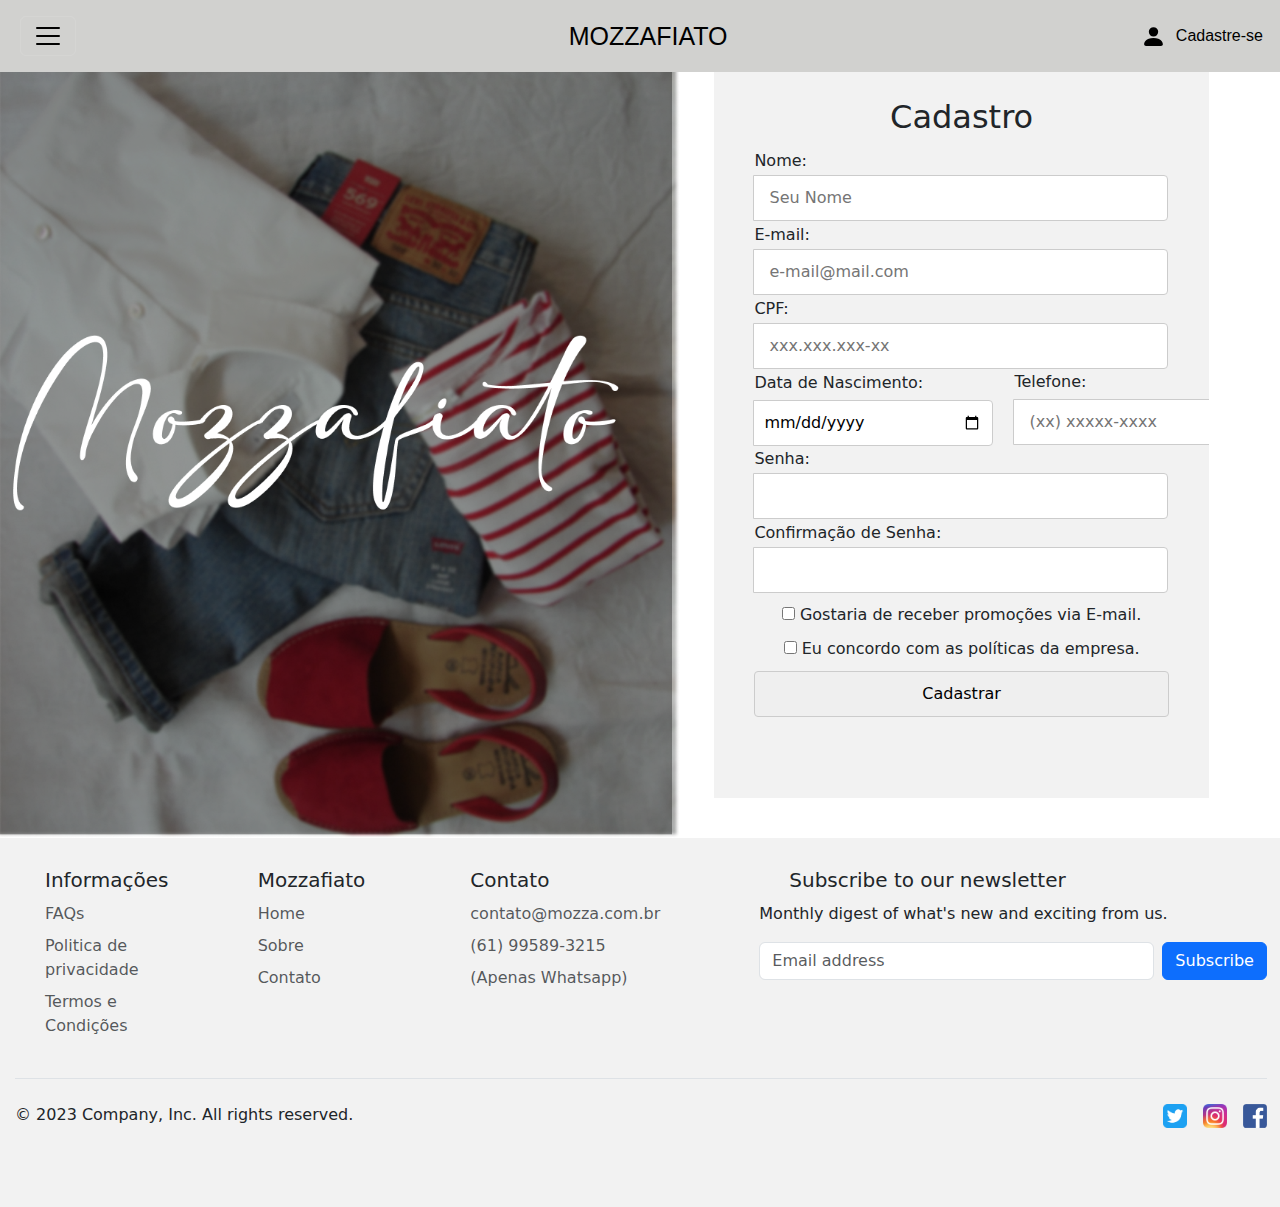
==== commit 199ad3c7: "update cadastro" ====
--- a/html/cadastro2.html
+++ b/html/cadastro2.html
@@ -14,29 +14,24 @@
 
   <div>
     <nav class="navbar navbar-dark bg-dark fixed-top d-flex justify-content-between">
-      <button class="navbar-toggler" type="button" data-bs-toggle="offcanvas" data-bs-target="#navbarToggleExternalContent"
-        aria-controls="navbarToggleExternalContent">
+      <button class="navbar-toggler" type="button" data-bs-toggle="offcanvas" data-bs-target="#navbarToggleExternalContent" aria-controls="navbarToggleExternalContent">
         <span class="navbar-toggler-icon"></span>
       </button>
-
-      <style>
-        .titulo1 {
-          text-decoration: none;
-        }
-        
-        .marcatitulo {
-          text-decoration: none;
-        }
-        </style>
-        
-
-      <a class="titulo1" href="index.html"> 
-      <h1 class="marcatitulo">MOZZAFIATO</h1>
-      </a>
-
-      <a href="login.html"> <!-- LINK PARA OUTRA PAGINA -->
-        <img src="../imagem/person-fill.svg" width="50px" height="50px">
-      </a>
+  
+      <div class="brand">
+        <a style="text-decoration: none;" href="index.html"><h1 class="marcatitulo">MOZZAFIATO</h1></a>
+      </div>
+  
+      <div class="person">
+        <a href="login.html">
+          <img src="../imagem/person-fill.svg" width="25px" height="25px">
+        </a>
+        <a class="cadas-person" href="cadastro2.html">
+          <p>Cadastre-se</p>
+        </a>
+      </div>
+    </nav>
+  </div>
 
     </nav>
     <div class="offcanvas offcanvas-start" tabindex="-1" id="navbarToggleExternalContent"
@@ -52,7 +47,7 @@
       </div>
     </div>
     <div class="img1">
-      <img src="../imagem/mozzafiato_log.png" alt="Imagem da MOZZAFIATO" width="680px" />
+      <img class="img-zi" src="../imagem/mozzafiato_log.png" alt="Imagem da MOZZAFIATO" width="750px" />
     </div>
     <div class="container-cadastro">
       <div class="registration-box">
@@ -60,23 +55,23 @@
         <form>
           <div class="input-group">
             <label for="name">Nome:</label>
-            <input type="text" id="name" name="name" required>
+            <input type="text" id="name" name="name" required placeholder=" Seu Nome" >
           </div>
           <div class="input-group">
             <label for="email">E-mail:</label>
-            <input type="email" id="email" name="email" required>
+            <input type="email" id="email" name="email" required placeholder=" e-mail@mail.com">
           </div>
           <div class="input-group">
             <label for="cpf">CPF:</label>
-            <input type="text" id="cpf" name="cpf" required>
+            <input type="text" id="cpf" name="cpf" required placeholder=" xxx.xxx.xxx-xx">
           </div>
-          <div class="input-group">
+          <div class="input-group birth-cl">
             <label for="birth">Data de Nascimento:</label>
             <input type="date" id="birth" name="birth" required>
           </div>
-          <div class="input-group">
+          <div class="input-group birth-tl">
             <label for="phone">Telefone:</label>
-            <input type="tel" id="phone" name="phone" required>
+            <input type="tel" id="phone" name="phone" required placeholder=" (xx) xxxxx-xxxx">
           </div>
           <div class="input-group">
             <label for="password">Senha:</label>
--- a/css/style.css
+++ b/css/style.css
@@ -7095,13 +7095,6 @@
   z-index: 1030;
   
 }
-
-.marcatitulo {
-    margin: 0;
-    font-size: 25px;
-    font-family: 'Keep Calm', sans-serif;
-    color:#000000;
-  }
   
 
 .fixed-bottom {
@@ -11739,6 +11732,39 @@
   }
 }
 /*# sourceMappingURL=bootstrap.min.css.map */
+
+.marcatitulo {
+  margin: 0;
+  margin-left: 25%;
+  text-align: center;
+  font-size: 25px;
+  font-family: 'Keep Calm', sans-serif;
+  color:#000000;
+}
+
+.navbar {
+  display: flex;
+  justify-content: space-between;
+  align-items: center;
+}
+
+.person {
+  display: flex;
+  align-items: center;
+  gap: 10px;
+}
+
+.person .cadas-person {
+  text-decoration: none;
+  color: #000;
+  font-family: Arial, Helvetica, sans-serif;
+  margin-right: 17px;
+  margin-top: 16px;
+}
+
+.brand {
+  text-align: center;
+}
 
 .container {
   display: flex;
@@ -11816,7 +11842,8 @@
 .como-funciona {
   font-family: 'Keep Calm', sans-serif;
   font-size: 22px;
-  margin-left: 42%;
+  margin-left: 10px;
+  text-align: center;
   margin-top: 60px;
 }
 
@@ -12015,7 +12042,6 @@
 }
 
 @media (max-width: 1178px ) {
-
   
   .container-login{
     display: flex;
@@ -12311,6 +12337,21 @@
   border-radius: 4px;
 }
 
+.login {
+  background-color: #D1D1CF;
+  width: 100%;
+  text-align: center;
+  padding: 10px;
+  border-radius: 4px;
+  text-decoration: none;
+  color: #000;
+}
+
+.login:hover {
+  background-color: #a5a09c;
+  color: white;
+}
+
 .remember-forgot {
   display: flex;
   justify-content: space-between;
@@ -12348,6 +12389,10 @@
   color: #fff;
 }
 
+.social-login button:hover {
+  background-color: #0470ce;
+}
+
 .container-footer {
   margin-top: 4px;
   background-color: #fff;
@@ -12358,59 +12403,12 @@
 .icon-face {
   border-radius: 15%;
 }
-.rodape1{
-  margin-left: -8px;
-   background-color: #f2f2f2;
-   margin-top: 200px;
-   margin-right: -10px;
-   margin-bottom: -10px;
- }
- 
- .rodape1 h5{
-   margin-left: 15px;
-   margin-top: 15px;
- }
- .rodape1 li {
-   margin-left: 30px;
- }
+
+.container3{
+  margin-top: 400px;
+  background-color: #000000;
+}
 /* POP UP */
-
-.popup {
-  display: none;
-  position: fixed;
-  z-index: 999;
-  left: 0;
-  top: 0;
-  width: 100%;
-  height: 100%;
-  overflow: auto;
-  background-color: rgba(0, 0, 0, 0.8);
-}
-
-.popup:target {
-  display: block;
-}
-
-.popup-content {
-  background-color: #fefefe;
-  margin: 10% auto;
-  padding: 20px;
-  border: 1px solid #888;
-  max-width: 600px;
-}
-
-.close {
-  color: #aaa;
-  float: right;
-  font-size: 28px;
-  font-weight: bold;
-  text-decoration: none;
-}
-
-.close:hover,
-.close:focus {
-  color: #000;
-}
 
 table {
   width: 100%;
@@ -12436,6 +12434,7 @@
   display: flex;
   flex-flow: row nowrap;
   justify-content: center;
+  margin-bottom: 150px;
 }
 
 .hidden-table {
@@ -12488,31 +12487,39 @@
 
 .img1 {
   margin-left: -8px;
+  margin-right: 20px;
 } 
 
+.img-zi {
+  width: 680px;
+}
 
 .container-cadastro{
   display: flex;
+  flex-direction: row;
   justify-content: flex-end;
-  margin-top: -840px;
-  margin-right: 150px;
+  margin-top: -880px;
+  margin-right: 5%;
+  margin-bottom: 40px;
+  margin-left: 10%;
 }
 
 
 .registration-box {  
-  width: 400px;
-  padding: 40px;
+  width: 600px;
+  height: 740px;
+  padding:40px;
   background-color: #f2f2f2;
   text-align: center;
   overflow: hidden;
- margin-top: 100px;
+  margin-top: 100px;
   margin-left: 580px;
 
 
 }
 
 .registration-box h2 {
-  margin-bottom: 20px;
+  margin-bottom: 12px;
 }
 
 
@@ -12535,24 +12542,46 @@
   text-align: left;
 }
 
+
 .input-group label {
   display: block;
   margin-bottom: 2px;
 }
 
+.birth-cl input {
+   width: 240px;
+}
+.birth-cl label {
+  width: 100%;
+  margin-bottom: 5px;
+}
+
+.birth-tl{
+  margin-left: 260px;
+  margin-top: -78px;
+}
+.birth-tl input {
+  width: 50%;
+}
+.birth-tl label {
+ width: 100%;
+ margin-bottom: 5px;
+}
 
 .rodape1{
- margin-left: -8px;
+  margin-left: -8px;
   background-color: #f2f2f2;
-  margin-top: 200px;
   margin-right: -10px;
-  margin-bottom: -10px;
+  margin-bottom: -200px;
+  padding: 15px;
 }
 
 .rodape1 h5{
-  margin-left: 15px;
   margin-top: 15px;
-}
+  margin-bottom: 10px;
+  margin-left: 30px;
+}
+
 .rodape1 li {
   margin-left: 30px;
 }
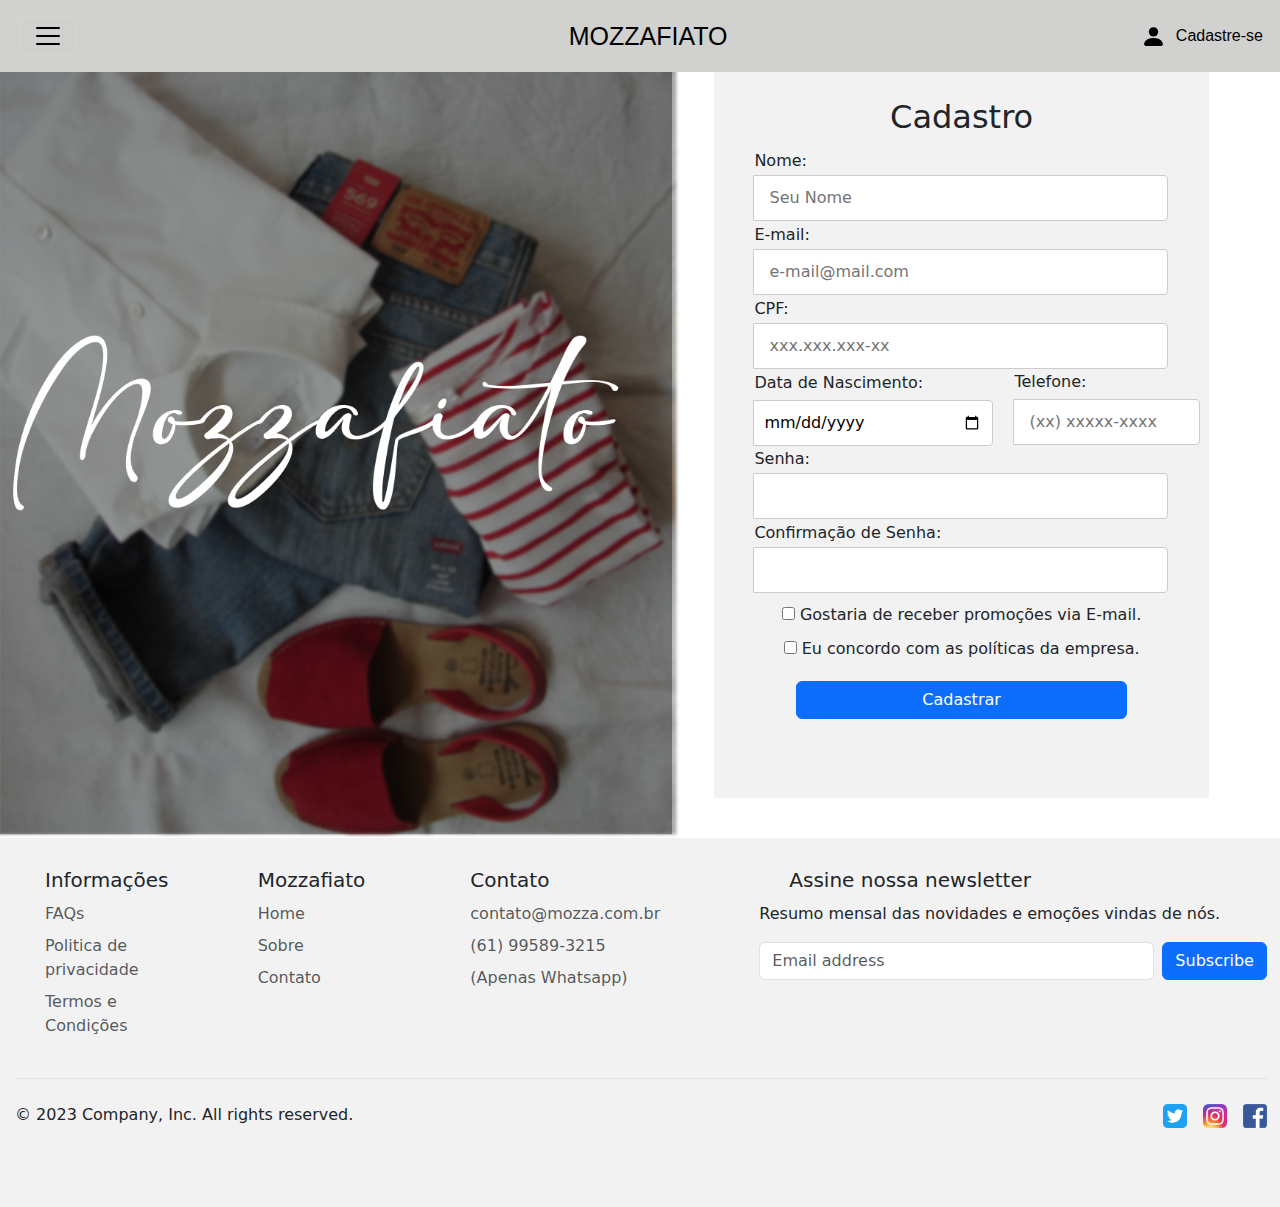
==== commit 32fed0b1: "modal de cadastro" ====
--- a/html/cadastro2.html
+++ b/html/cadastro2.html
@@ -43,6 +43,9 @@
       <div class="offcanvas-body">
         <ul class="navbar-nav">
           <li class="nav-item"><a class="nav-link" href="index.html">Home</a></li>
+          <li class="nav-item"><a class="nav-link" href="../html/index.html#sobre">Sobre</a></li>
+          <li class="nav-item"><a class="nav-link" href="../html/index.html#planos">Planos</a></li>
+          <li class="nav-item"><a class="nav-link" href="../html/index.html#tabela">Informações</a></li>
         </ul>
       </div>
     </div>
@@ -89,8 +92,29 @@
             <input type="checkbox" id="agree-terms" name="agree-terms">
             <label for="agree-terms">Eu concordo com as políticas da empresa.</label>
           </div>
-          <div class="input-group">
-            <input type="submit" value="Cadastrar">
+          <div class="input-group3">
+            <button style="width: 80%; margin-top: 10px;" type="button" class="btn btn-primary" data-bs-toggle="modal" data-bs-target="#exampleModal">
+              Cadastrar
+            </button>
+            
+            <!-- Modal -->
+            <div class="modal fade" id="exampleModal" tabindex="-1" aria-labelledby="exampleModalLabel" aria-hidden="true">
+              <div class="modal-dialog">
+                <div class="modal-content">
+                  <div class="modal-header">
+                    <h1 class="modal-title fs-5" id="exampleModalLabel">Confirmação de cadastro</h1>
+                    <button type="button" class="btn-close" data-bs-dismiss="modal" aria-label="Close"></button>
+                  </div>
+                  <div class="modal-body">
+                    Você confirma o envio dos seus dados para realizar o cadastro?
+                  </div>
+                  <div class="modal-footer">
+                    <button type="button" class="btn btn-secondary" data-bs-dismiss="modal">Não</button>
+                    <a href="login.html"><button style="color: white;" type="button" class="btn btn-primary">Sim</button></a>
+                  </div>
+                </div>
+              </div>
+            </div>
           </div>
         </form>
       </div>
@@ -127,8 +151,8 @@
 
           <div class="col-md-5 offset-md-1 mb-3">
             <form>
-              <h5>Subscribe to our newsletter</h5>
-              <p>Monthly digest of what's new and exciting from us.</p>
+              <h5>Assine nossa newsletter</h5>
+              <p>Resumo mensal das novidades e emoções vindas de nós.</p>
               <div class="d-flex flex-column flex-sm-row w-100 gap-2">
                 <label for="newsletter1" class="visually-hidden">Email address</label>
                 <input id="newsletter1" type="text" class="form-control" placeholder="Email address">
--- a/css/style.css
+++ b/css/style.css
@@ -234,6 +234,9 @@
   font-size: calc(1.375rem + 1.5vw);
 }
 @media (min-width: 1200px) {
+  .about{
+    display: flex;
+  }
   .h1,
   h1 {
     font-size: 2.5rem;
@@ -12009,12 +12012,78 @@
 .bd-mode-toggle {
   z-index: 1500;
 }
+ /*Tela Pincipal*/
+@media (max-width: 1255px ) {
+  .container{
+    display: flex;
+   flex-wrap: wrap;
+   margin-top: 0px;
+   
+  }
+  .como-funciona{
+    display: flex;
+    margin-top: 30px;
+    justify-content: center;
+    text-align: center;
+  }
+  .container2{
+    display: flex;
+   flex-direction: row;
+   margin-top: 5px;
+
+  }
+}
+.container2 {
+  display: flex;
+}
+.container{
+  display: flex;
+
+}
+.como-funciona{
+  display: flex;
+  justify-content: center;
+}
+.planos{
+  display: flex;
+}
+/* Estilos para telas menores */
+@media screen and (max-width: 400px) {
+  .container{
+   flex-wrap: wrap;
+   margin-top: 0px;
+   
+  }
+  .container2 {
+    flex-direction: column;
+    flex-wrap: wrap;
+  }
+
+}
+
+
+/* Estilos para telas maiores */
+@media screen and (max-width: 768px) {
+  .container{
+    flex-direction: row;
+    flex-wrap: wrap;
+    margin-bottom: 300px;
+  
+    justify-content: space-evenly;
+  }
+
+  }
+  .planos img{
+  width: 0px;
+
+  }
+
+
 
 /*Login para 1255px*/
 
 @media (max-width: 1255px ) {
-
-
+  
   .container-login{
   display: flex;
   flex-direction: row;
@@ -12042,7 +12111,23 @@
 }
 
 @media (max-width: 1178px ) {
-  
+  .container{
+    display: flex;
+   flex-wrap: wrap;
+   margin-top: 50px;
+   
+  }
+  .como-funciona{
+    display: flex;
+    margin-top: 30px;
+    justify-content: center;
+  }
+  .container2{
+    display: flex;
+   flex-direction: row;
+   margin-top: 10px;
+
+  }
   .container-login{
     display: flex;
     flex-direction: row;
@@ -12126,7 +12211,7 @@
   }
 
   @media (max-width: 980px ) {
-
+   
     .container-login{
       display: flex;
       flex-direction: column;
@@ -12561,7 +12646,7 @@
   margin-top: -78px;
 }
 .birth-tl input {
-  width: 50%;
+  width: 45%;
 }
 .birth-tl label {
  width: 100%;
